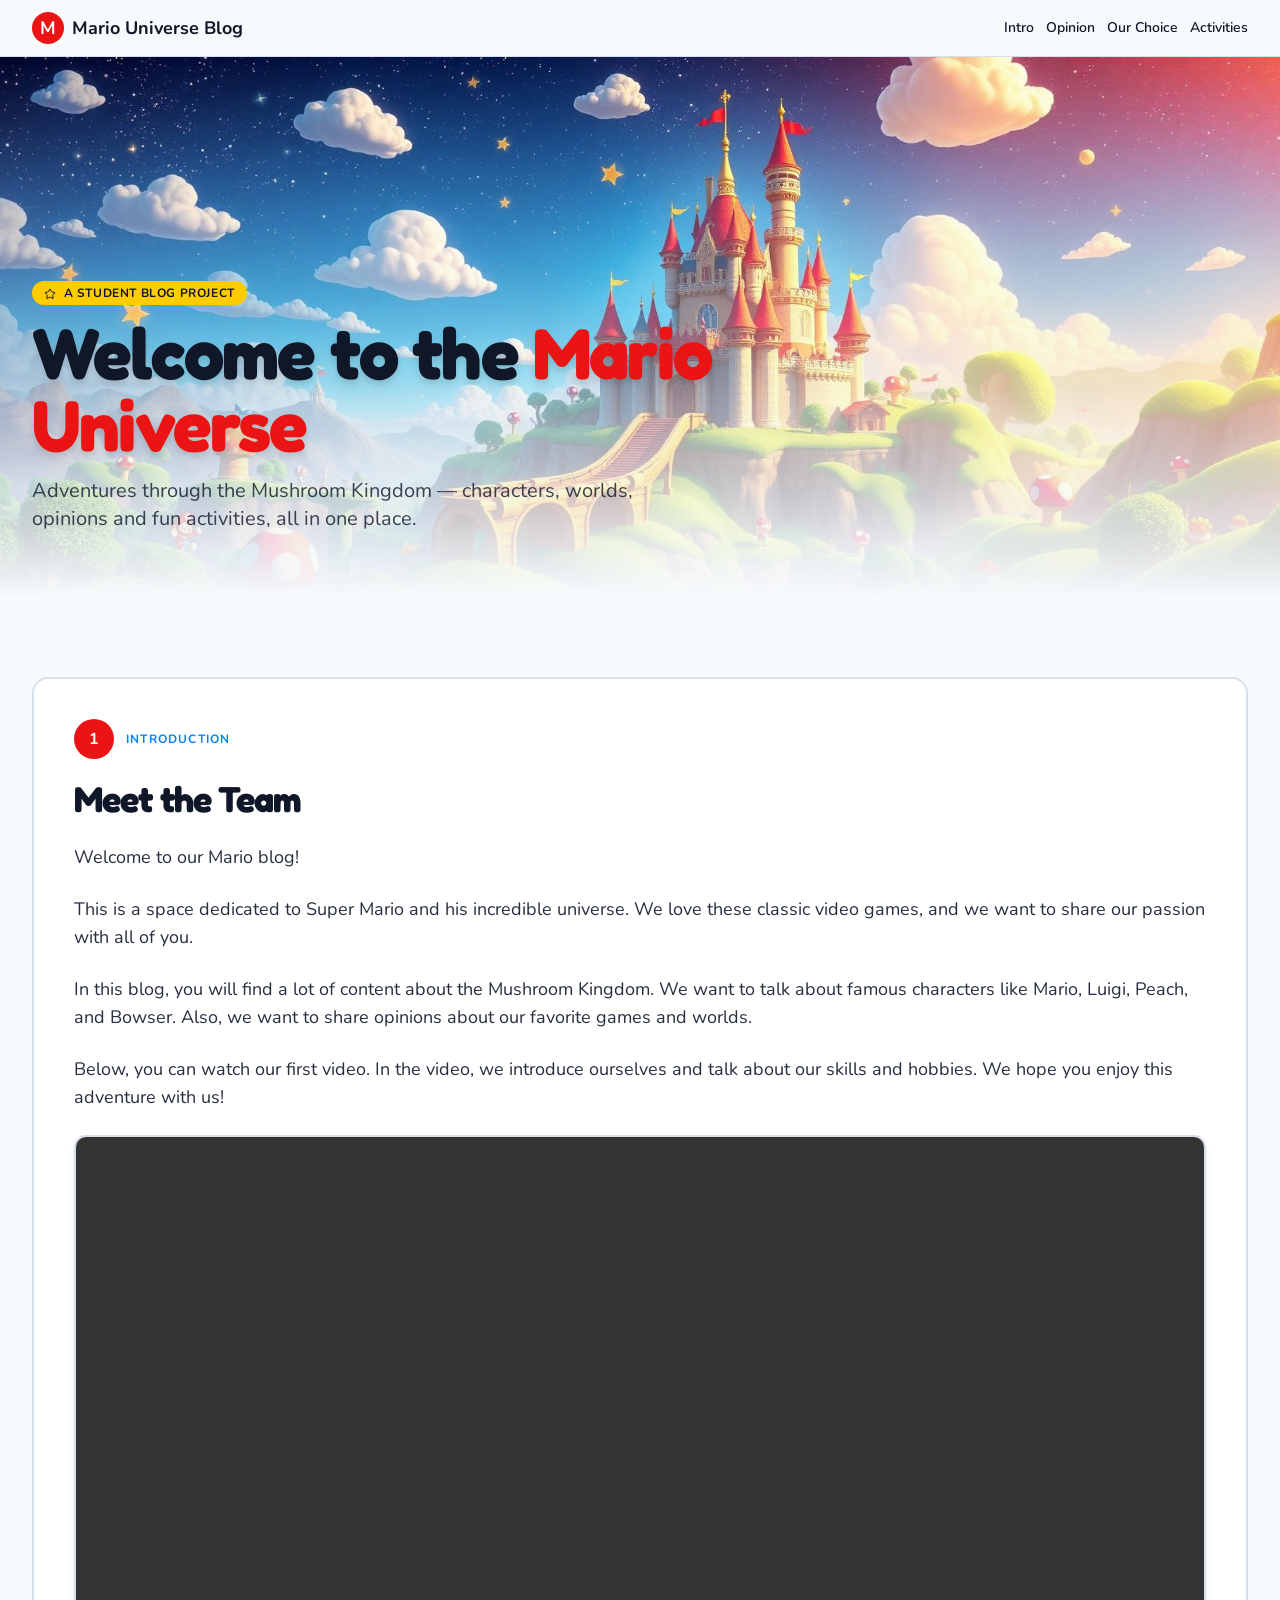
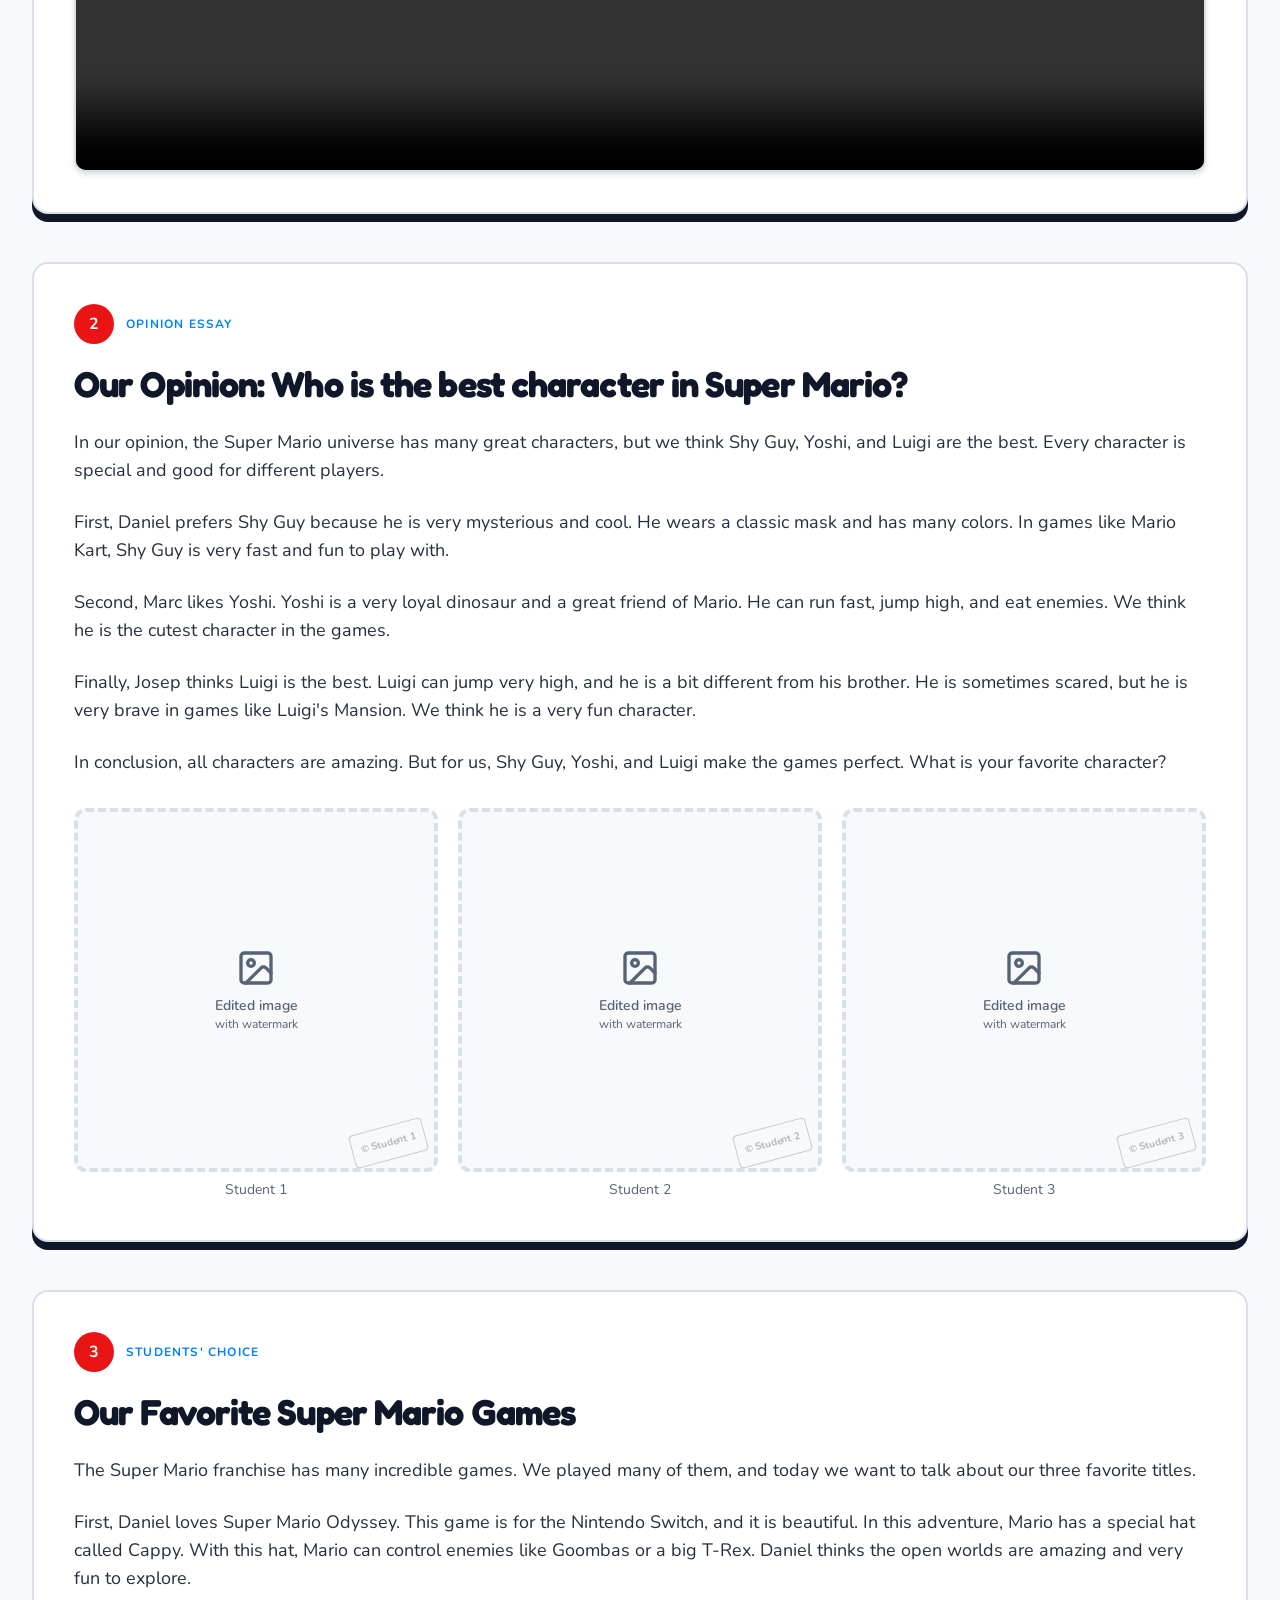
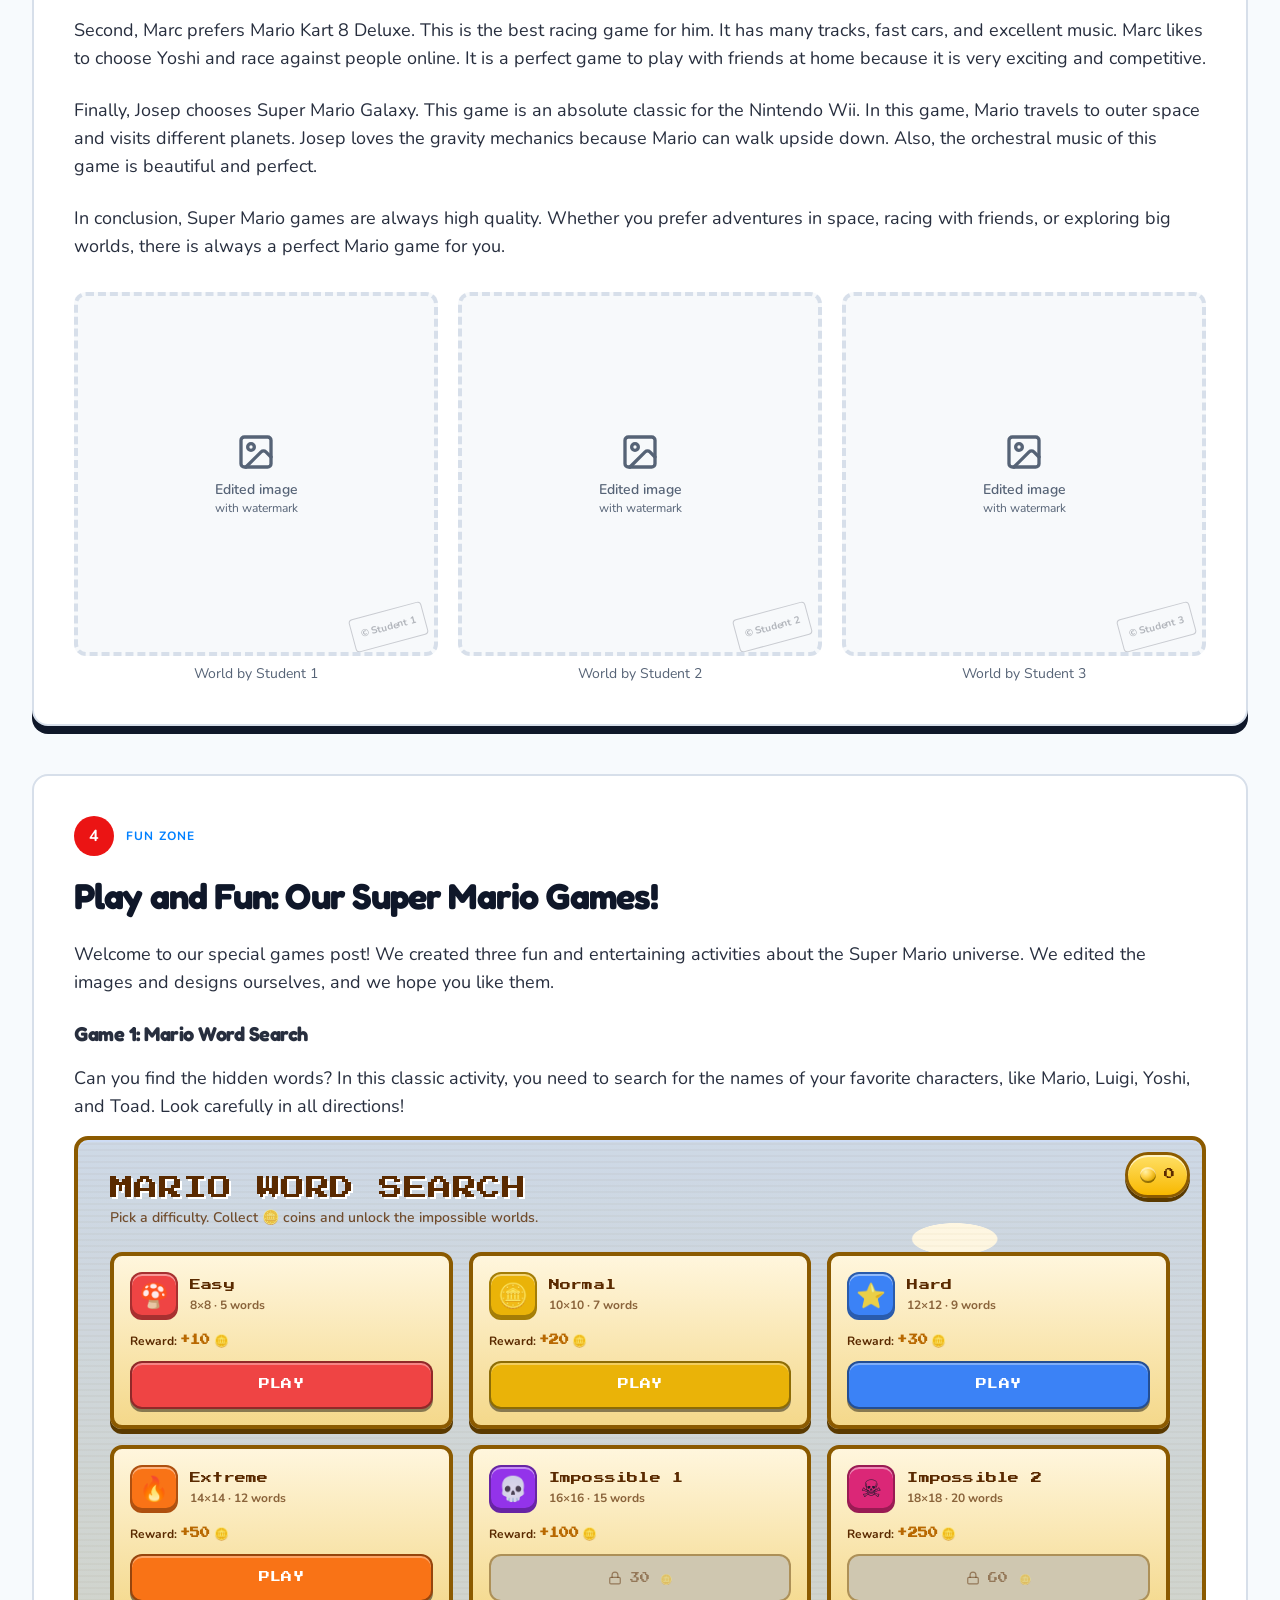
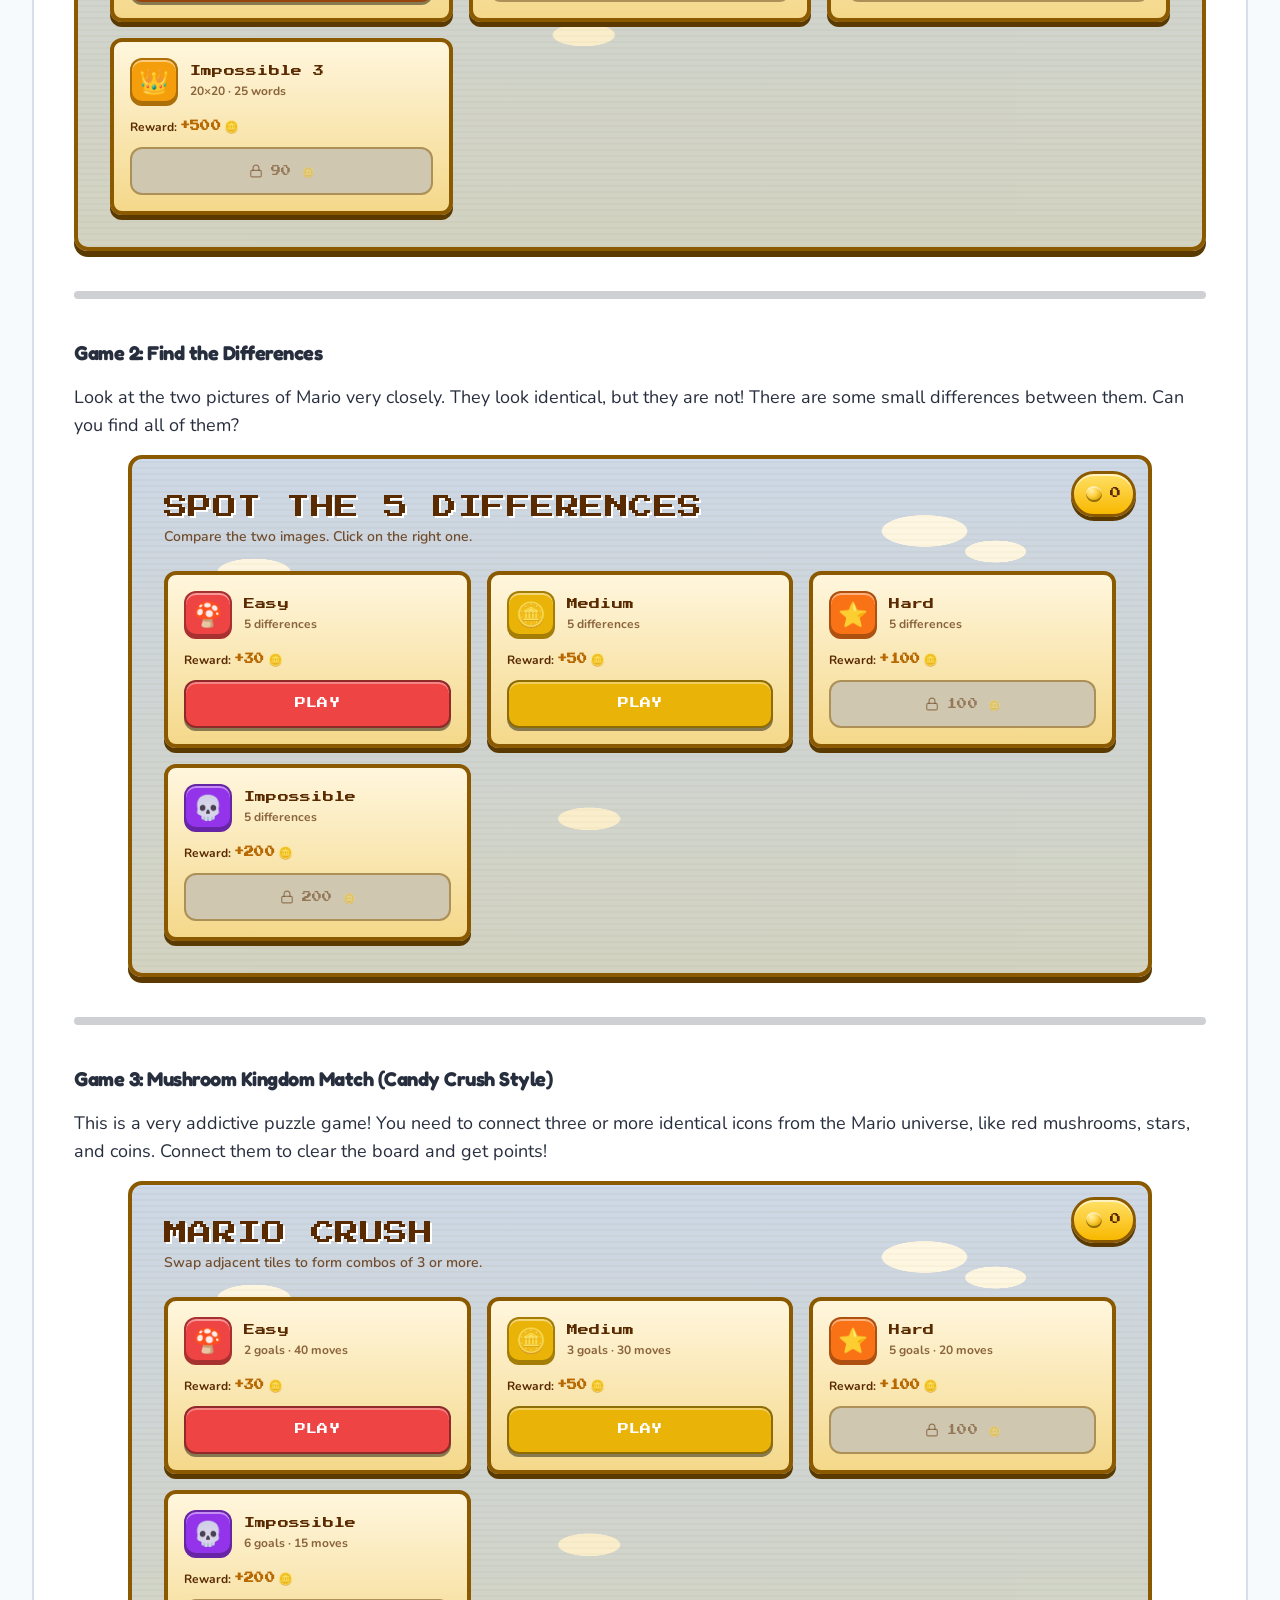
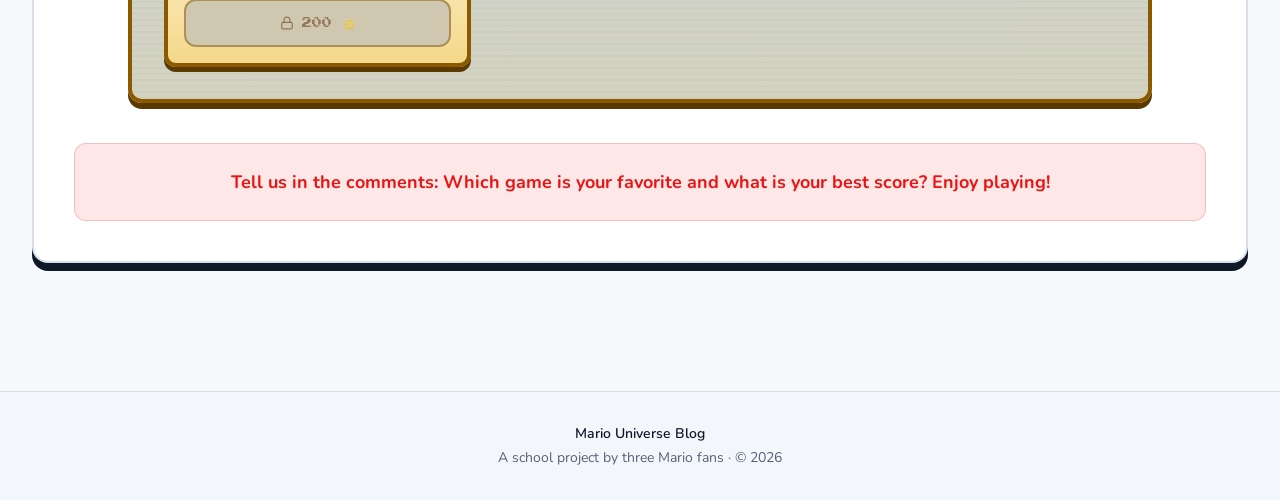
==== index.html @ a5f15ec6 "Initial Mario blog structure" ====
﻿<!doctype html>
<html lang="en">

<head>
  <meta charset="UTF-8" />
  <meta name="viewport" content="width=device-width, initial-scale=1.0, maximum-scale=1.0, user-scalable=no" />
  <title>Mario Universe Blog — Adventures in the Mushroom Kingdom</title>
  <meta name="description"
    content="A student blog exploring the Mario universe: characters, worlds, opinions and fun activities." />

  <!-- Fonts -->
  <link rel="preconnect" href="https://fonts.googleapis.com" />
  <link rel="preconnect" href="https://fonts.gstatic.com" crossorigin />
  <link
    href="https://fonts.googleapis.com/css2?family=Fredoka:wght@500;600;700&family=Nunito:wght@400;600;700&family=Press+Start+2P&display=swap"
    rel="stylesheet" />

  <!-- Styles -->
  <style>
    *,
    :before,
    :after {
      --tw-border-spacing-x: 0;
      --tw-border-spacing-y: 0;
      --tw-translate-x: 0;
      --tw-translate-y: 0;
      --tw-rotate: 0;
      --tw-skew-x: 0;
      --tw-skew-y: 0;
      --tw-scale-x: 1;
      --tw-scale-y: 1;
      --tw-pan-x: ;
      --tw-pan-y: ;
      --tw-pinch-zoom: ;
      --tw-scroll-snap-strictness: proximity;
      --tw-gradient-from-position: ;
      --tw-gradient-via-position: ;
      --tw-gradient-to-position: ;
      --tw-ordinal: ;
      --tw-slashed-zero: ;
      --tw-numeric-figure: ;
      --tw-numeric-spacing: ;
      --tw-numeric-fraction: ;
      --tw-ring-inset: ;
      --tw-ring-offset-width: 0px;
      --tw-ring-offset-color: #fff;
      --tw-ring-color: rgb(59 130 246 / 0.5);
      --tw-ring-offset-shadow: 0 0 #0000;
      --tw-ring-shadow: 0 0 #0000;
      --tw-shadow: 0 0 #0000;
      --tw-shadow-colored: 0 0 #0000;
      --tw-blur: ;
      --tw-brightness: ;
      --tw-contrast: ;
      --tw-grayscale: ;
      --tw-hue-rotate: ;
      --tw-invert: ;
      --tw-saturate: ;
      --tw-sepia: ;
      --tw-drop-shadow: ;
      --tw-backdrop-blur: ;
      --tw-backdrop-brightness: ;
      --tw-backdrop-contrast: ;
      --tw-backdrop-grayscale: ;
      --tw-backdrop-hue-rotate: ;
      --tw-backdrop-invert: ;
      --tw-backdrop-opacity: ;
      --tw-backdrop-saturate: ;
      --tw-backdrop-sepia: ;
      --tw-contain-size: ;
      --tw-contain-layout: ;
      --tw-contain-paint: ;
      --tw-contain-style: ;
    }

    ::backdrop {
      --tw-border-spacing-x: 0;
      --tw-border-spacing-y: 0;
      --tw-translate-x: 0;
      --tw-translate-y: 0;
      --tw-rotate: 0;
      --tw-skew-x: 0;
      --tw-skew-y: 0;
      --tw-scale-x: 1;
      --tw-scale-y: 1;
      --tw-pan-x: ;
      --tw-pan-y: ;
      --tw-pinch-zoom: ;
      --tw-scroll-snap-strictness: proximity;
      --tw-gradient-from-position: ;
      --tw-gradient-via-position: ;
      --tw-gradient-to-position: ;
      --tw-ordinal: ;
      --tw-slashed-zero: ;
      --tw-numeric-figure: ;
      --tw-numeric-spacing: ;
      --tw-numeric-fraction: ;
      --tw-ring-inset: ;
      --tw-ring-offset-width: 0px;
      --tw-ring-offset-color: #fff;
      --tw-ring-color: rgb(59 130 246 / 0.5);
      --tw-ring-offset-shadow: 0 0 #0000;
      --tw-ring-shadow: 0 0 #0000;
      --tw-shadow: 0 0 #0000;
      --tw-shadow-colored: 0 0 #0000;
      --tw-blur: ;
      --tw-brightness: ;
      --tw-contrast: ;
      --tw-grayscale: ;
      --tw-hue-rotate: ;
      --tw-invert: ;
      --tw-saturate: ;
      --tw-sepia: ;
      --tw-drop-shadow: ;
      --tw-backdrop-blur: ;
      --tw-backdrop-brightness: ;
      --tw-backdrop-contrast: ;
      --tw-backdrop-grayscale: ;
      --tw-backdrop-hue-rotate: ;
      --tw-backdrop-invert: ;
      --tw-backdrop-opacity: ;
      --tw-backdrop-saturate: ;
      --tw-backdrop-sepia: ;
      --tw-contain-size: ;
      --tw-contain-layout: ;
      --tw-contain-paint: ;
      --tw-contain-style: ;
    }

    *,
    :before,
    :after {
      box-sizing: border-box;
      border-width: 0;
      border-style: solid;
      border-color: #e5e7eb;
    }

    :before,
    :after {
      --tw-content: "";
    }

    html,
    :host {
      line-height: 1.5;
      -webkit-text-size-adjust: 100%;
      -moz-tab-size: 4;
      -o-tab-size: 4;
      tab-size: 4;
      font-family:
        ui-sans-serif,
        system-ui,
        sans-serif,
        "Apple Color Emoji",
        "Segoe UI Emoji",
        Segoe UI Symbol,
        "Noto Color Emoji";
      font-feature-settings: normal;
      font-variation-settings: normal;
      -webkit-tap-highlight-color: transparent;
    }

    body {
      margin: 0;
      line-height: inherit;
    }

    hr {
      height: 0;
      color: inherit;
      border-top-width: 1px;
    }

    abbr:where([title]) {
      -webkit-text-decoration: underline dotted;
      text-decoration: underline dotted;
    }

    h1,
    h2,
    h3,
    h4,
    h5,
    h6 {
      font-size: inherit;
      font-weight: inherit;
    }

    a {
      color: inherit;
      text-decoration: inherit;
    }

    b,
    strong {
      font-weight: bolder;
    }

    code,
    kbd,
    samp,
    pre {
      font-family:
        ui-monospace,
        SFMono-Regular,
        Menlo,
        Monaco,
        Consolas,
        Liberation Mono,
        Courier New,
        monospace;
      font-feature-settings: normal;
      font-variation-settings: normal;
      font-size: 1em;
    }

    small {
      font-size: 80%;
    }

    sub,
    sup {
      font-size: 75%;
      line-height: 0;
      position: relative;
      vertical-align: baseline;
    }

    sub {
      bottom: -0.25em;
    }

    sup {
      top: -0.5em;
    }

    table {
      text-indent: 0;
      border-color: inherit;
      border-collapse: collapse;
    }

    button,
    input,
    optgroup,
    select,
    textarea {
      font-family: inherit;
      font-feature-settings: inherit;
      font-variation-settings: inherit;
      font-size: 100%;
      font-weight: inherit;
      line-height: inherit;
      letter-spacing: inherit;
      color: inherit;
      margin: 0;
      padding: 0;
    }

    button,
    select {
      text-transform: none;
    }

    button,
    input:where([type="button"]),
    input:where([type="reset"]),
    input:where([type="submit"]) {
      -webkit-appearance: button;
      background-color: transparent;
      background-image: none;
    }

    :-moz-focusring {
      outline: auto;
    }

    :-moz-ui-invalid {
      box-shadow: none;
    }

    progress {
      vertical-align: baseline;
    }

    ::-webkit-inner-spin-button,
    ::-webkit-outer-spin-button {
      height: auto;
    }

    [type="search"] {
      -webkit-appearance: textfield;
      outline-offset: -2px;
    }

    ::-webkit-search-decoration {
      -webkit-appearance: none;
    }

    ::-webkit-file-upload-button {
      -webkit-appearance: button;
      font: inherit;
    }

    summary {
      display: list-item;
    }

    blockquote,
    dl,
    dd,
    h1,
    h2,
    h3,
    h4,
    h5,
    h6,
    hr,
    figure,
    p,
    pre {
      margin: 0;
    }

    fieldset {
      margin: 0;
      padding: 0;
    }

    legend {
      padding: 0;
    }

    ol,
    ul,
    menu {
      list-style: none;
      margin: 0;
      padding: 0;
    }

    dialog {
      padding: 0;
    }

    textarea {
      resize: vertical;
    }

    input::-moz-placeholder,
    textarea::-moz-placeholder {
      opacity: 1;
      color: #9ca3af;
    }

    input::placeholder,
    textarea::placeholder {
      opacity: 1;
      color: #9ca3af;
    }

    button,
    [role="button"] {
      cursor: pointer;
    }

    :disabled {
      cursor: default;
    }

    img,
    svg,
    video,
    canvas,
    audio,
    iframe,
    embed,
    object {
      display: block;
      vertical-align: middle;
    }

    img,
    video {
      max-width: 100%;
      height: auto;
    }

    [hidden]:where(:not([hidden="until-found"])) {
      display: none;
    }

    :root {
      --background: 210 60% 98%;
      --foreground: 222 47% 11%;
      --card: 0 0% 100%;
      --card-foreground: 222 47% 11%;
      --popover: 0 0% 100%;
      --popover-foreground: 222 47% 11%;
      --primary: 0 84% 50%;
      --primary-foreground: 0 0% 100%;
      --secondary: 210 100% 50%;
      --secondary-foreground: 0 0% 100%;
      --accent: 48 100% 50%;
      --accent-foreground: 222 47% 11%;
      --muted: 210 40% 94%;
      --muted-foreground: 215 16% 40%;
      --destructive: 0 84% 60%;
      --destructive-foreground: 0 0% 100%;
      --border: 214 31% 88%;
      --input: 214 31% 88%;
      --ring: 0 84% 50%;
      --mario-red: 0 84% 50%;
      --mario-blue: 210 100% 45%;
      --mario-yellow: 48 100% 55%;
      --mario-green: 142 70% 40%;
      --mario-dark: 222 47% 11%;
      --gradient-hero: linear-gradient(135deg,
          hsl(var(--mario-red)),
          hsl(var(--mario-yellow)));
      --gradient-sky: linear-gradient(180deg, hsl(210 100% 70%), hsl(210 100% 90%));
      --gradient-card: linear-gradient(135deg,
          hsl(var(--mario-blue) / 0.05),
          hsl(var(--mario-red) / 0.05));
      --shadow-block: 0 8px 0 hsl(var(--mario-dark));
      --shadow-pop: 0 12px 30px -8px hsl(var(--mario-red) / 0.4);
      --radius: 0.75rem;
      --sidebar-background: 0 0% 98%;
      --sidebar-foreground: 240 5% 26%;
      --sidebar-primary: 240 6% 10%;
      --sidebar-primary-foreground: 0 0% 98%;
      --sidebar-accent: 240 5% 96%;
      --sidebar-accent-foreground: 240 6% 10%;
      --sidebar-border: 220 13% 91%;
      --sidebar-ring: 217 91% 60%;
    }

    .dark {
      --background: 222 47% 8%;
      --foreground: 210 40% 98%;
      --card: 222 47% 11%;
      --card-foreground: 210 40% 98%;
      --popover: 222 47% 11%;
      --popover-foreground: 210 40% 98%;
      --primary: 0 84% 55%;
      --primary-foreground: 0 0% 100%;
      --secondary: 210 100% 55%;
      --secondary-foreground: 0 0% 100%;
      --muted: 217 32% 18%;
      --muted-foreground: 215 20% 65%;
      --accent: 48 100% 55%;
      --accent-foreground: 222 47% 11%;
      --destructive: 0 62% 40%;
      --destructive-foreground: 210 40% 98%;
      --border: 217 32% 18%;
      --input: 217 32% 18%;
      --ring: 0 84% 55%;
    }

    * {
      border-color: hsl(var(--border));
    }

    body {
      background-color: hsl(var(--background));
      color: hsl(var(--foreground));
      font-family: Nunito, system-ui, sans-serif;
    }

    h1,
    h2,
    h3,
    h4 {
      font-family: Fredoka, Nunito, sans-serif;
      letter-spacing: -0.025em;
    }

    .container {
      width: 100%;
      margin-right: auto;
      margin-left: auto;
      padding-right: 2rem;
      padding-left: 2rem;
    }

    .pixel-shadow {
      box-shadow: var(--shadow-block);
    }

    .video-placeholder {
      position: relative;
      display: flex;
      aspect-ratio: 16 / 9;
      align-items: center;
      justify-content: center;
      border-radius: 0.75rem;
      border-width: 4px;
      border-style: dashed;
      border-color: hsl(var(--border));
      background-color: hsl(var(--muted) / 0.5);
      color: hsl(var(--muted-foreground));
    }

    .font-pixel {
      font-family:
        "Press Start 2P",
        Courier New,
        monospace;
      letter-spacing: 0.02em;
    }

    .mario-sky {
      background-color: #5c94fc;
      background-image:
        radial-gradient(ellipse 60px 22px at 12% 22%, #fff 60%, transparent 62%),
        radial-gradient(ellipse 40px 16px at 18% 26%, #fff 60%, transparent 62%),
        radial-gradient(ellipse 70px 26px at 78% 14%, #fff 60%, transparent 62%),
        radial-gradient(ellipse 50px 18px at 85% 18%, #fff 60%, transparent 62%),
        radial-gradient(ellipse 55px 20px at 45% 70%, #fff 55%, transparent 58%),
        linear-gradient(180deg, #5c94fc, #87b5ff);
    }

    .mario-brick {
      background-color: #c84c0c;
      background-image:
        linear-gradient(#000 2px, transparent 2px),
        linear-gradient(90deg, #000 2px, transparent 2px),
        linear-gradient(180deg, rgba(255, 255, 255, 0.18) 0 4px, transparent 4px),
        linear-gradient(180deg, #e06020 0, #e06020 50%, #c84c0c 50%, #c84c0c);
      background-size:
        100% 16px,
        32px 16px,
        32px 16px,
        32px 16px;
      background-position:
        0 0,
        0 0,
        0 0,
        0 0;
    }

    .mario-coin {
      background: radial-gradient(circle at 35% 30%,
          #fff1a8,
          #ffd24a,
          #e0a800 70%,
          #8b5a00);
      box-shadow:
        inset 0 -2px #00000059,
        inset 0 2px #ffffff80;
    }

    .mario-tile {
      background: linear-gradient(180deg, #fff8e1, #ffe9a8);
      box-shadow:
        inset 0 -2px #8b5a0059,
        inset 0 2px #ffffffe6,
        0 1px #0000001a;
      color: #5a2a00;
      border: 2px solid #8b5a00;
    }

    .mario-tile:hover {
      background: linear-gradient(180deg, #ffeeb0, #ffd86a);
    }

    .mario-tile-found {
      background: linear-gradient(180deg, #6bd96b, #2ea44f) !important;
      color: #fff !important;
      border-color: #134d1f !important;
      box-shadow:
        inset 0 -2px #0a3013,
        inset 0 2px #fff6 !important;
    }

    .mario-tile-sel {
      background: linear-gradient(180deg, #ff7a6b, #e63946) !important;
      color: #fff !important;
      border-color: #7a0010 !important;
      box-shadow:
        inset 0 -2px #520008,
        inset 0 2px #fff6,
        0 0 0 2px #ffd24a !important;
      transform: scale(1.08);
    }

    .mario-panel {
      background:
        repeating-linear-gradient(0deg,
          rgba(139, 90, 0, 0.05) 0 2px,
          transparent 2px 6px),
        linear-gradient(180deg, #fff6dd, #f4e0a6);
      border: 4px solid #8b5a00;
      box-shadow:
        0 6px #5a3a00,
        inset 0 2px #fff9;
      border-radius: 14px;
    }

    .mario-wallet {
      background: linear-gradient(180deg, #ffe066, #f8b800);
      border: 3px solid #8b5a00;
      color: #5a2a00;
      box-shadow:
        0 4px #5a3a00,
        inset 0 2px #fff9;
    }

    @keyframes coin-spin {

      0%,
      to {
        transform: rotateY(0);
      }

      50% {
        transform: rotateY(180deg);
      }
    }

    .animate-coin-spin {
      animation: coin-spin 1.6s ease-in-out infinite;
    }

    @keyframes mario-bounce {
      0% {
        transform: translateY(40px) scale(0.6);
        opacity: 0;
      }

      40% {
        transform: translateY(-14px) scale(1.1);
        opacity: 1;
      }

      70% {
        transform: translateY(4px) scale(0.96);
      }

      to {
        transform: translateY(0) scale(1);
        opacity: 1;
      }
    }

    .animate-mario-bounce {
      animation: mario-bounce 0.6s cubic-bezier(0.2, 1.4, 0.4, 1) both;
    }

    .sr-only {
      position: absolute;
      width: 1px;
      height: 1px;
      padding: 0;
      margin: -1px;
      overflow: hidden;
      clip: rect(0, 0, 0, 0);
      white-space: nowrap;
      border-width: 0;
    }

    .pointer-events-none {
      pointer-events: none;
    }

    .pointer-events-auto {
      pointer-events: auto;
    }

    .visible {
      visibility: visible;
    }

    .invisible {
      visibility: hidden;
    }

    .fixed {
      position: fixed;
    }

    .absolute {
      position: absolute;
    }

    .relative {
      position: relative;
    }

    .sticky {
      position: sticky;
    }

    .inset-0 {
      top: 0;
      right: 0;
      bottom: 0;
      left: 0;
    }

    .inset-\[22\%\] {
      top: 22%;
      right: 22%;
      bottom: 22%;
      left: 22%;
    }

    .inset-x-0 {
      left: 0;
      right: 0;
    }

    .inset-y-0 {
      top: 0;
      bottom: 0;
    }

    .-bottom-12 {
      bottom: -3rem;
    }

    .-left-12 {
      left: -3rem;
    }

    .-right-12 {
      right: -3rem;
    }

    .-top-12 {
      top: -3rem;
    }

    .bottom-0 {
      bottom: 0;
    }

    .bottom-2 {
      bottom: 0.5rem;
    }

    .left-0 {
      left: 0;
    }

    .left-1 {
      left: 0.25rem;
    }

    .left-1\/2 {
      left: 50%;
    }

    .left-2 {
      left: 0.5rem;
    }

    .left-\[50\%\] {
      left: 50%;
    }

    .right-0 {
      right: 0;
    }

    .right-1 {
      right: 0.25rem;
    }

    .right-2 {
      right: 0.5rem;
    }

    .right-3 {
      right: 0.75rem;
    }

    .right-4 {
      right: 1rem;
    }

    .top-0 {
      top: 0;
    }

    .top-1\.5 {
      top: 0.375rem;
    }

    .top-1\/2 {
      top: 50%;
    }

    .top-2 {
      top: 0.5rem;
    }

    .top-3 {
      top: 0.75rem;
    }

    .top-3\.5 {
      top: 0.875rem;
    }

    .top-4 {
      top: 1rem;
    }

    .top-\[1px\] {
      top: 1px;
    }

    .top-\[50\%\] {
      top: 50%;
    }

    .top-\[60\%\] {
      top: 60%;
    }

    .top-full {
      top: 100%;
    }

    .z-10 {
      z-index: 10;
    }

    .z-20 {
      z-index: 20;
    }

    .z-40 {
      z-index: 40;
    }

    .z-50 {
      z-index: 50;
    }

    .z-\[100\] {
      z-index: 100;
    }

    .z-\[1\] {
      z-index: 1;
    }

    .m-\[2px\] {
      margin: 2px;
    }

    .-mx-1 {
      margin-left: -0.25rem;
      margin-right: -0.25rem;
    }

    .mx-2 {
      margin-left: 0.5rem;
      margin-right: 0.5rem;
    }

    .mx-3\.5 {
      margin-left: 0.875rem;
      margin-right: 0.875rem;
    }

    .mx-auto {
      margin-left: auto;
      margin-right: auto;
    }

    .my-0\.5 {
      margin-top: 0.125rem;
      margin-bottom: 0.125rem;
    }

    .my-1 {
      margin-top: 0.25rem;
      margin-bottom: 0.25rem;
    }

    .my-10 {
      margin-top: 2.5rem;
      margin-bottom: 2.5rem;
    }

    .-ml-4 {
      margin-left: -1rem;
    }

    .-mt-4 {
      margin-top: -1rem;
    }

    .mb-1 {
      margin-bottom: 0.25rem;
    }

    .mb-2 {
      margin-bottom: 0.5rem;
    }

    .mb-3 {
      margin-bottom: 0.75rem;
    }

    .mb-4 {
      margin-bottom: 1rem;
    }

    .mb-6 {
      margin-bottom: 1.5rem;
    }

    .ml-1 {
      margin-left: 0.25rem;
    }

    .ml-auto {
      margin-left: auto;
    }

    .mr-1 {
      margin-right: 0.25rem;
    }

    .mr-2 {
      margin-right: 0.5rem;
    }

    .mt-1 {
      margin-top: 0.25rem;
    }

    .mt-1\.5 {
      margin-top: 0.375rem;
    }

    .mt-10 {
      margin-top: 2.5rem;
    }

    .mt-12 {
      margin-top: 3rem;
    }

    .mt-2 {
      margin-top: 0.5rem;
    }

    .mt-24 {
      margin-top: 6rem;
    }

    .mt-3 {
      margin-top: 0.75rem;
    }

    .mt-4 {
      margin-top: 1rem;
    }

    .mt-8 {
      margin-top: 2rem;
    }

    .mt-auto {
      margin-top: auto;
    }

    .block {
      display: block;
    }

    .inline-block {
      display: inline-block;
    }

    .inline {
      display: inline;
    }

    .flex {
      display: flex;
    }

    .inline-flex {
      display: inline-flex;
    }

    .table {
      display: table;
    }

    .\!grid {
      display: grid !important;
    }

    .grid {
      display: grid;
    }

    .inline-grid {
      display: inline-grid;
    }

    .hidden {
      display: none;
    }

    .aspect-square {
      aspect-ratio: 1 / 1;
    }

    .aspect-video {
      aspect-ratio: 16 / 9;
    }

    .size-4 {
      width: 1rem;
      height: 1rem;
    }

    .h-1\.5 {
      height: 0.375rem;
    }

    .h-10 {
      height: 2.5rem;
    }

    .h-11 {
      height: 2.75rem;
    }

    .h-12 {
      height: 3rem;
    }

    .h-14 {
      height: 3.5rem;
    }

    .h-2 {
      height: 0.5rem;
    }

    .h-2\.5 {
      height: 0.625rem;
    }

    .h-3 {
      height: 0.75rem;
    }

    .h-3\.5 {
      height: 0.875rem;
    }

    .h-4 {
      height: 1rem;
    }

    .h-5 {
      height: 1.25rem;
    }

    .h-6 {
      height: 1.5rem;
    }

    .h-7 {
      height: 1.75rem;
    }

    .h-8 {
      height: 2rem;
    }

    .h-9 {
      height: 2.25rem;
    }

    .h-\[1px\] {
      height: 1px;
    }

    .h-\[45vh\] {
      height: 45vh;
    }

    .h-\[56\%\] {
      height: 56%;
    }

    .h-\[var\(--radix-navigation-menu-viewport-height\)\] {
      height: var(--radix-navigation-menu-viewport-height);
    }

    .h-\[var\(--radix-select-trigger-height\)\] {
      height: var(--radix-select-trigger-height);
    }

    .h-auto {
      height: auto;
    }

    .h-full {
      height: 100%;
    }

    .h-px {
      height: 1px;
    }

    .h-svh {
      height: 100svh;
    }

    .max-h-96 {
      max-height: 24rem;
    }

    .max-h-\[300px\] {
      max-height: 300px;
    }

    .max-h-screen {
      max-height: 100vh;
    }

    .min-h-0 {
      min-height: 0px;
    }

    .min-h-\[80px\] {
      min-height: 80px;
    }

    .min-h-screen {
      min-height: 100vh;
    }

    .min-h-svh {
      min-height: 100svh;
    }

    .w-0 {
      width: 0px;
    }

    .w-1 {
      width: 0.25rem;
    }

    .w-10 {
      width: 2.5rem;
    }

    .w-11 {
      width: 2.75rem;
    }

    .w-12 {
      width: 3rem;
    }

    .w-14 {
      width: 3.5rem;
    }

    .w-2 {
      width: 0.5rem;
    }

    .w-2\.5 {
      width: 0.625rem;
    }

    .w-3 {
      width: 0.75rem;
    }

    .w-3\.5 {
      width: 0.875rem;
    }

    .w-3\/4 {
      width: 75%;
    }

    .w-4 {
      width: 1rem;
    }

    .w-5 {
      width: 1.25rem;
    }

    .w-6 {
      width: 1.5rem;
    }

    .w-64 {
      width: 16rem;
    }

    .w-7 {
      width: 1.75rem;
    }

    .w-72 {
      width: 18rem;
    }

    .w-8 {
      width: 2rem;
    }

    .w-9 {
      width: 2.25rem;
    }

    .w-\[--sidebar-width\] {
      width: var(--sidebar-width);
    }

    .w-\[100px\] {
      width: 100px;
    }

    .w-\[1px\] {
      width: 1px;
    }

    .w-\[56\%\] {
      width: 56%;
    }

    .w-auto {
      width: auto;
    }

    .w-full {
      width: 100%;
    }

    .w-max {
      width: -moz-max-content;
      width: max-content;
    }

    .w-px {
      width: 1px;
    }

    .min-w-0 {
      min-width: 0px;
    }

    .min-w-5 {
      min-width: 1.25rem;
    }

    .min-w-\[12rem\] {
      min-width: 12rem;
    }

    .min-w-\[8rem\] {
      min-width: 8rem;
    }

    .min-w-\[var\(--radix-select-trigger-width\)\] {
      min-width: var(--radix-select-trigger-width);
    }

    .max-w-2xl {
      max-width: 42rem;
    }

    .max-w-4xl {
      max-width: 56rem;
    }

    .max-w-5xl {
      max-width: 64rem;
    }

    .max-w-\[--skeleton-width\] {
      max-width: var(--skeleton-width);
    }

    .max-w-lg {
      max-width: 32rem;
    }

    .max-w-max {
      max-width: -moz-max-content;
      max-width: max-content;
    }

    .max-w-md {
      max-width: 28rem;
    }

    .max-w-sm {
      max-width: 24rem;
    }

    .flex-1 {
      flex: 1 1 0%;
    }

    .shrink-0 {
      flex-shrink: 0;
    }

    .grow {
      flex-grow: 1;
    }

    .grow-0 {
      flex-grow: 0;
    }

    .basis-full {
      flex-basis: 100%;
    }

    .caption-bottom {
      caption-side: bottom;
    }

    .border-collapse {
      border-collapse: collapse;
    }

    .-translate-x-1\/2 {
      --tw-translate-x: -50%;
      transform: translate(var(--tw-translate-x), var(--tw-translate-y)) rotate(var(--tw-rotate)) skew(var(--tw-skew-x)) skewY(var(--tw-skew-y)) scaleX(var(--tw-scale-x)) scaleY(var(--tw-scale-y));
    }

    .-translate-x-px {
      --tw-translate-x: -1px;
      transform: translate(var(--tw-translate-x), var(--tw-translate-y)) rotate(var(--tw-rotate)) skew(var(--tw-skew-x)) skewY(var(--tw-skew-y)) scaleX(var(--tw-scale-x)) scaleY(var(--tw-scale-y));
    }

    .-translate-y-1\/2 {
      --tw-translate-y: -50%;
      transform: translate(var(--tw-translate-x), var(--tw-translate-y)) rotate(var(--tw-rotate)) skew(var(--tw-skew-x)) skewY(var(--tw-skew-y)) scaleX(var(--tw-scale-x)) scaleY(var(--tw-scale-y));
    }

    .translate-x-\[-50\%\] {
      --tw-translate-x: -50%;
      transform: translate(var(--tw-translate-x), var(--tw-translate-y)) rotate(var(--tw-rotate)) skew(var(--tw-skew-x)) skewY(var(--tw-skew-y)) scaleX(var(--tw-scale-x)) scaleY(var(--tw-scale-y));
    }

    .translate-x-px {
      --tw-translate-x: 1px;
      transform: translate(var(--tw-translate-x), var(--tw-translate-y)) rotate(var(--tw-rotate)) skew(var(--tw-skew-x)) skewY(var(--tw-skew-y)) scaleX(var(--tw-scale-x)) scaleY(var(--tw-scale-y));
    }

    .translate-y-\[-50\%\] {
      --tw-translate-y: -50%;
      transform: translate(var(--tw-translate-x), var(--tw-translate-y)) rotate(var(--tw-rotate)) skew(var(--tw-skew-x)) skewY(var(--tw-skew-y)) scaleX(var(--tw-scale-x)) scaleY(var(--tw-scale-y));
    }

    .rotate-45 {
      --tw-rotate: 45deg;
      transform: translate(var(--tw-translate-x), var(--tw-translate-y)) rotate(var(--tw-rotate)) skew(var(--tw-skew-x)) skewY(var(--tw-skew-y)) scaleX(var(--tw-scale-x)) scaleY(var(--tw-scale-y));
    }

    .rotate-90 {
      --tw-rotate: 90deg;
      transform: translate(var(--tw-translate-x), var(--tw-translate-y)) rotate(var(--tw-rotate)) skew(var(--tw-skew-x)) skewY(var(--tw-skew-y)) scaleX(var(--tw-scale-x)) scaleY(var(--tw-scale-y));
    }

    .rotate-\[-15deg\] {
      --tw-rotate: -15deg;
      transform: translate(var(--tw-translate-x), var(--tw-translate-y)) rotate(var(--tw-rotate)) skew(var(--tw-skew-x)) skewY(var(--tw-skew-y)) scaleX(var(--tw-scale-x)) scaleY(var(--tw-scale-y));
    }

    .scale-110 {
      --tw-scale-x: 1.1;
      --tw-scale-y: 1.1;
      transform: translate(var(--tw-translate-x), var(--tw-translate-y)) rotate(var(--tw-rotate)) skew(var(--tw-skew-x)) skewY(var(--tw-skew-y)) scaleX(var(--tw-scale-x)) scaleY(var(--tw-scale-y));
    }

    .transform {
      transform: translate(var(--tw-translate-x), var(--tw-translate-y)) rotate(var(--tw-rotate)) skew(var(--tw-skew-x)) skewY(var(--tw-skew-y)) scaleX(var(--tw-scale-x)) scaleY(var(--tw-scale-y));
    }

    @keyframes ping {

      75%,
      to {
        transform: scale(2);
        opacity: 0;
      }
    }

    .animate-ping {
      animation: ping 1s cubic-bezier(0, 0, 0.2, 1) infinite;
    }

    @keyframes pulse {
      50% {
        opacity: 0.5;
      }
    }

    .animate-pulse {
      animation: pulse 2s cubic-bezier(0.4, 0, 0.6, 1) infinite;
    }

    .cursor-crosshair {
      cursor: crosshair;
    }

    .cursor-default {
      cursor: default;
    }

    .cursor-not-allowed {
      cursor: not-allowed;
    }

    .cursor-pointer {
      cursor: pointer;
    }

    .touch-none {
      touch-action: none;
    }

    .select-none {
      -webkit-user-select: none;
      -moz-user-select: none;
      user-select: none;
    }

    .scroll-mt-24 {
      scroll-margin-top: 6rem;
    }

    .list-none {
      list-style-type: none;
    }

    .grid-cols-1 {
      grid-template-columns: repeat(1, minmax(0, 1fr));
    }

    .grid-cols-2 {
      grid-template-columns: repeat(2, minmax(0, 1fr));
    }

    .flex-row {
      flex-direction: row;
    }

    .flex-col {
      flex-direction: column;
    }

    .flex-col-reverse {
      flex-direction: column-reverse;
    }

    .flex-wrap {
      flex-wrap: wrap;
    }

    .place-items-center {
      place-items: center;
    }

    .items-start {
      align-items: flex-start;
    }

    .items-end {
      align-items: flex-end;
    }

    .items-center {
      align-items: center;
    }

    .items-stretch {
      align-items: stretch;
    }

    .justify-center {
      justify-content: center;
    }

    .justify-between {
      justify-content: space-between;
    }

    .gap-1 {
      gap: 0.25rem;
    }

    .gap-1\.5 {
      gap: 0.375rem;
    }

    .gap-2 {
      gap: 0.5rem;
    }

    .gap-3 {
      gap: 0.75rem;
    }

    .gap-4 {
      gap: 1rem;
    }

    .gap-5 {
      gap: 1.25rem;
    }

    .gap-6 {
      gap: 1.5rem;
    }

    .gap-\[2px\] {
      gap: 2px;
    }

    .space-x-1> :not([hidden])~ :not([hidden]) {
      --tw-space-x-reverse: 0;
      margin-right: calc(0.25rem * var(--tw-space-x-reverse));
      margin-left: calc(0.25rem * calc(1 - var(--tw-space-x-reverse)));
    }

    .space-x-4> :not([hidden])~ :not([hidden]) {
      --tw-space-x-reverse: 0;
      margin-right: calc(1rem * var(--tw-space-x-reverse));
      margin-left: calc(1rem * calc(1 - var(--tw-space-x-reverse)));
    }

    .space-y-1> :not([hidden])~ :not([hidden]) {
      --tw-space-y-reverse: 0;
      margin-top: calc(0.25rem * calc(1 - var(--tw-space-y-reverse)));
      margin-bottom: calc(0.25rem * var(--tw-space-y-reverse));
    }

    .space-y-1\.5> :not([hidden])~ :not([hidden]) {
      --tw-space-y-reverse: 0;
      margin-top: calc(0.375rem * calc(1 - var(--tw-space-y-reverse)));
      margin-bottom: calc(0.375rem * var(--tw-space-y-reverse));
    }

    .space-y-10> :not([hidden])~ :not([hidden]) {
      --tw-space-y-reverse: 0;
      margin-top: calc(2.5rem * calc(1 - var(--tw-space-y-reverse)));
      margin-bottom: calc(2.5rem * var(--tw-space-y-reverse));
    }

    .space-y-12> :not([hidden])~ :not([hidden]) {
      --tw-space-y-reverse: 0;
      margin-top: calc(3rem * calc(1 - var(--tw-space-y-reverse)));
      margin-bottom: calc(3rem * var(--tw-space-y-reverse));
    }

    .space-y-2> :not([hidden])~ :not([hidden]) {
      --tw-space-y-reverse: 0;
      margin-top: calc(0.5rem * calc(1 - var(--tw-space-y-reverse)));
      margin-bottom: calc(0.5rem * var(--tw-space-y-reverse));
    }

    .space-y-4> :not([hidden])~ :not([hidden]) {
      --tw-space-y-reverse: 0;
      margin-top: calc(1rem * calc(1 - var(--tw-space-y-reverse)));
      margin-bottom: calc(1rem * var(--tw-space-y-reverse));
    }

    .space-y-6> :not([hidden])~ :not([hidden]) {
      --tw-space-y-reverse: 0;
      margin-top: calc(1.5rem * calc(1 - var(--tw-space-y-reverse)));
      margin-bottom: calc(1.5rem * var(--tw-space-y-reverse));
    }

    .overflow-auto {
      overflow: auto;
    }

    .overflow-hidden {
      overflow: hidden;
    }

    .overflow-y-auto {
      overflow-y: auto;
    }

    .overflow-x-hidden {
      overflow-x: hidden;
    }

    .whitespace-nowrap {
      white-space: nowrap;
    }

    .break-words {
      overflow-wrap: break-word;
    }

    .rounded {
      border-radius: 0.25rem;
    }

    .rounded-2xl {
      border-radius: 1rem;
    }

    .rounded-\[10px\] {
      border-radius: 10px;
    }

    .rounded-\[2px\] {
      border-radius: 2px;
    }

    .rounded-\[inherit\] {
      border-radius: inherit;
    }

    .rounded-full {
      border-radius: 9999px;
    }

    .rounded-lg {
      border-radius: var(--radius);
    }

    .rounded-md {
      border-radius: calc(var(--radius) - 2px);
    }

    .rounded-sm {
      border-radius: calc(var(--radius) - 4px);
    }

    .rounded-xl {
      border-radius: 0.75rem;
    }

    .rounded-t-\[10px\] {
      border-top-left-radius: 10px;
      border-top-right-radius: 10px;
    }

    .rounded-tl-sm {
      border-top-left-radius: calc(var(--radius) - 4px);
    }

    .border {
      border-width: 1px;
    }

    .border-2 {
      border-width: 2px;
    }

    .border-4 {
      border-width: 4px;
    }

    .border-\[1\.5px\] {
      border-width: 1.5px;
    }

    .border-y {
      border-top-width: 1px;
      border-bottom-width: 1px;
    }

    .border-b {
      border-bottom-width: 1px;
    }

    .border-l {
      border-left-width: 1px;
    }

    .border-r {
      border-right-width: 1px;
    }

    .border-t {
      border-top-width: 1px;
    }

    .border-dashed {
      border-style: dashed;
    }

    .border-\[\#32CD32\] {
      --tw-border-opacity: 1;
      border-color: rgb(50 205 50 / var(--tw-border-opacity, 1));
    }

    .border-\[\#5a1f00\] {
      --tw-border-opacity: 1;
      border-color: rgb(90 31 0 / var(--tw-border-opacity, 1));
    }

    .border-\[\#8B5A00\] {
      --tw-border-opacity: 1;
      border-color: rgb(139 90 0 / var(--tw-border-opacity, 1));
    }

    .border-\[\#8B5A00\]\/50 {
      border-color: #8b5a0080;
    }

    .border-\[\#FFD24A\] {
      --tw-border-opacity: 1;
      border-color: rgb(255 210 74 / var(--tw-border-opacity, 1));
    }

    .border-\[--color-border\] {
      border-color: var(--color-border);
    }

    .border-black\/30 {
      border-color: #0000004d;
    }

    .border-black\/40 {
      border-color: #0006;
    }

    .border-border {
      border-color: hsl(var(--border));
    }

    .border-border\/50 {
      border-color: hsl(var(--border) / 0.5);
    }

    .border-destructive {
      border-color: hsl(var(--destructive));
    }

    .border-destructive\/50 {
      border-color: hsl(var(--destructive) / 0.5);
    }

    .border-foreground {
      border-color: hsl(var(--foreground));
    }

    .border-foreground\/20 {
      border-color: hsl(var(--foreground) / 0.2);
    }

    .border-foreground\/40 {
      border-color: hsl(var(--foreground) / 0.4);
    }

    .border-foreground\/60 {
      border-color: hsl(var(--foreground) / 0.6);
    }

    .border-foreground\/80 {
      border-color: hsl(var(--foreground) / 0.8);
    }

    .border-input {
      border-color: hsl(var(--input));
    }

    .border-primary {
      border-color: hsl(var(--primary));
    }

    .border-primary\/20 {
      border-color: hsl(var(--primary) / 0.2);
    }

    .border-red-500 {
      --tw-border-opacity: 1;
      border-color: rgb(239 68 68 / var(--tw-border-opacity, 1));
    }

    .border-sidebar-border {
      border-color: hsl(var(--sidebar-border));
    }

    .border-transparent {
      border-color: transparent;
    }

    .border-l-transparent {
      border-left-color: transparent;
    }

    .border-t-transparent {
      border-top-color: transparent;
    }

    .bg-\[\#32CD32\]\/20 {
      background-color: #32cd3233;
    }

    .bg-\[\#8B5A00\]\/40 {
      background-color: #8b5a0066;
    }

    .bg-\[\#E63946\] {
      --tw-bg-opacity: 1;
      background-color: rgb(230 57 70 / var(--tw-bg-opacity, 1));
    }

    .bg-\[\#F8B800\] {
      --tw-bg-opacity: 1;
      background-color: rgb(248 184 0 / var(--tw-bg-opacity, 1));
    }

    .bg-\[\#cfc7b0\] {
      --tw-bg-opacity: 1;
      background-color: rgb(207 199 176 / var(--tw-bg-opacity, 1));
    }

    .bg-\[--color-bg\] {
      background-color: var(--color-bg);
    }

    .bg-accent {
      background-color: hsl(var(--accent));
    }

    .bg-amber-500 {
      --tw-bg-opacity: 1;
      background-color: rgb(245 158 11 / var(--tw-bg-opacity, 1));
    }

    .bg-background {
      background-color: hsl(var(--background));
    }

    .bg-background\/85 {
      background-color: hsl(var(--background) / 0.85);
    }

    .bg-black\/15 {
      background-color: #00000026;
    }

    .bg-black\/20 {
      background-color: #0003;
    }

    .bg-black\/70 {
      background-color: #000000b3;
    }

    .bg-black\/80 {
      background-color: #000c;
    }

    .bg-blue-500 {
      --tw-bg-opacity: 1;
      background-color: rgb(59 130 246 / var(--tw-bg-opacity, 1));
    }

    .bg-border {
      background-color: hsl(var(--border));
    }

    .bg-card {
      background-color: hsl(var(--card));
    }

    .bg-destructive {
      background-color: hsl(var(--destructive));
    }

    .bg-emerald-500 {
      --tw-bg-opacity: 1;
      background-color: rgb(16 185 129 / var(--tw-bg-opacity, 1));
    }

    .bg-foreground {
      background-color: hsl(var(--foreground));
    }

    .bg-green-500 {
      --tw-bg-opacity: 1;
      background-color: rgb(34 197 94 / var(--tw-bg-opacity, 1));
    }

    .bg-muted {
      background-color: hsl(var(--muted));
    }

    .bg-muted\/40 {
      background-color: hsl(var(--muted) / 0.4);
    }

    .bg-muted\/50 {
      background-color: hsl(var(--muted) / 0.5);
    }

    .bg-orange-500 {
      --tw-bg-opacity: 1;
      background-color: rgb(249 115 22 / var(--tw-bg-opacity, 1));
    }

    .bg-pink-600 {
      --tw-bg-opacity: 1;
      background-color: rgb(219 39 119 / var(--tw-bg-opacity, 1));
    }

    .bg-popover {
      background-color: hsl(var(--popover));
    }

    .bg-primary {
      background-color: hsl(var(--primary));
    }

    .bg-primary\/10 {
      background-color: hsl(var(--primary) / 0.1);
    }

    .bg-purple-600 {
      --tw-bg-opacity: 1;
      background-color: rgb(147 51 234 / var(--tw-bg-opacity, 1));
    }

    .bg-red-500 {
      --tw-bg-opacity: 1;
      background-color: rgb(239 68 68 / var(--tw-bg-opacity, 1));
    }

    .bg-red-500\/20 {
      background-color: #ef444433;
    }

    .bg-secondary {
      background-color: hsl(var(--secondary));
    }

    .bg-sidebar {
      background-color: hsl(var(--sidebar-background));
    }

    .bg-sidebar-border {
      background-color: hsl(var(--sidebar-border));
    }

    .bg-transparent {
      background-color: transparent;
    }

    .bg-yellow-400 {
      --tw-bg-opacity: 1;
      background-color: rgb(250 204 21 / var(--tw-bg-opacity, 1));
    }

    .bg-yellow-500 {
      --tw-bg-opacity: 1;
      background-color: rgb(234 179 8 / var(--tw-bg-opacity, 1));
    }

    .bg-gradient-to-b {
      background-image: linear-gradient(to bottom, var(--tw-gradient-stops));
    }

    .bg-gradient-to-r {
      background-image: linear-gradient(to right, var(--tw-gradient-stops));
    }

    .bg-gradient-to-t {
      background-image: linear-gradient(to top, var(--tw-gradient-stops));
    }

    .from-\[\#FFF6DD\] {
      --tw-gradient-from: #fff6dd var(--tw-gradient-from-position);
      --tw-gradient-to: rgb(255 246 221 / 0) var(--tw-gradient-to-position);
      --tw-gradient-stops: var(--tw-gradient-from), var(--tw-gradient-to);
    }

    .from-background {
      --tw-gradient-from: hsl(var(--background)) var(--tw-gradient-from-position);
      --tw-gradient-to: hsl(var(--background) / 0) var(--tw-gradient-to-position);
      --tw-gradient-stops: var(--tw-gradient-from), var(--tw-gradient-to);
    }

    .from-green-400 {
      --tw-gradient-from: #4ade80 var(--tw-gradient-from-position);
      --tw-gradient-to: rgb(74 222 128 / 0) var(--tw-gradient-to-position);
      --tw-gradient-stops: var(--tw-gradient-from), var(--tw-gradient-to);
    }

    .via-background\/30 {
      --tw-gradient-to: hsl(var(--background) / 0) var(--tw-gradient-to-position);
      --tw-gradient-stops:
        var(--tw-gradient-from),
        hsl(var(--background) / 0.3) var(--tw-gradient-via-position),
        var(--tw-gradient-to);
    }

    .to-\[\#F4D88A\] {
      --tw-gradient-to: #f4d88a var(--tw-gradient-to-position);
    }

    .to-emerald-600 {
      --tw-gradient-to: #059669 var(--tw-gradient-to-position);
    }

    .to-transparent {
      --tw-gradient-to: transparent var(--tw-gradient-to-position);
    }

    .fill-current {
      fill: currentColor;
    }

    .object-contain {
      -o-object-fit: contain;
      object-fit: contain;
    }

    .object-cover {
      -o-object-fit: cover;
      object-fit: cover;
    }

    .p-0 {
      padding: 0;
    }

    .p-1 {
      padding: 0.25rem;
    }

    .p-2 {
      padding: 0.5rem;
    }

    .p-3 {
      padding: 0.75rem;
    }

    .p-4 {
      padding: 1rem;
    }

    .p-5 {
      padding: 1.25rem;
    }

    .p-6 {
      padding: 1.5rem;
    }

    .p-8 {
      padding: 2rem;
    }

    .p-\[1px\] {
      padding: 1px;
    }

    .px-1 {
      padding-left: 0.25rem;
      padding-right: 0.25rem;
    }

    .px-2 {
      padding-left: 0.5rem;
      padding-right: 0.5rem;
    }

    .px-2\.5 {
      padding-left: 0.625rem;
      padding-right: 0.625rem;
    }

    .px-3 {
      padding-left: 0.75rem;
      padding-right: 0.75rem;
    }

    .px-4 {
      padding-left: 1rem;
      padding-right: 1rem;
    }

    .px-5 {
      padding-left: 1.25rem;
      padding-right: 1.25rem;
    }

    .px-6 {
      padding-left: 1.5rem;
      padding-right: 1.5rem;
    }

    .px-8 {
      padding-left: 2rem;
      padding-right: 2rem;
    }

    .py-0\.5 {
      padding-top: 0.125rem;
      padding-bottom: 0.125rem;
    }

    .py-1 {
      padding-top: 0.25rem;
      padding-bottom: 0.25rem;
    }

    .py-1\.5 {
      padding-top: 0.375rem;
      padding-bottom: 0.375rem;
    }

    .py-12 {
      padding-top: 3rem;
      padding-bottom: 3rem;
    }

    .py-2 {
      padding-top: 0.5rem;
      padding-bottom: 0.5rem;
    }

    .py-3 {
      padding-top: 0.75rem;
      padding-bottom: 0.75rem;
    }

    .py-4 {
      padding-top: 1rem;
      padding-bottom: 1rem;
    }

    .py-6 {
      padding-top: 1.5rem;
      padding-bottom: 1.5rem;
    }

    .py-8 {
      padding-top: 2rem;
      padding-bottom: 2rem;
    }

    .pb-10 {
      padding-bottom: 2.5rem;
    }

    .pb-3 {
      padding-bottom: 0.75rem;
    }

    .pb-4 {
      padding-bottom: 1rem;
    }

    .pl-2\.5 {
      padding-left: 0.625rem;
    }

    .pl-4 {
      padding-left: 1rem;
    }

    .pl-8 {
      padding-left: 2rem;
    }

    .pr-2 {
      padding-right: 0.5rem;
    }

    .pr-2\.5 {
      padding-right: 0.625rem;
    }

    .pr-8 {
      padding-right: 2rem;
    }

    .pt-0 {
      padding-top: 0;
    }

    .pt-1 {
      padding-top: 0.25rem;
    }

    .pt-2 {
      padding-top: 0.5rem;
    }

    .pt-3 {
      padding-top: 0.75rem;
    }

    .pt-4 {
      padding-top: 1rem;
    }

    .text-left {
      text-align: left;
    }

    .text-center {
      text-align: center;
    }

    .text-right {
      text-align: right;
    }

    .align-middle {
      vertical-align: middle;
    }

    .font-mono {
      font-family:
        ui-monospace,
        SFMono-Regular,
        Menlo,
        Monaco,
        Consolas,
        Liberation Mono,
        Courier New,
        monospace;
    }

    .text-2xl {
      font-size: 1.5rem;
      line-height: 2rem;
    }

    .text-3xl {
      font-size: 1.875rem;
      line-height: 2.25rem;
    }

    .text-4xl {
      font-size: 2.25rem;
      line-height: 2.5rem;
    }

    .text-\[0\.8rem\] {
      font-size: 0.8rem;
    }

    .text-\[10px\] {
      font-size: 10px;
    }

    .text-\[11px\] {
      font-size: 11px;
    }

    .text-base {
      font-size: 1rem;
      line-height: 1.5rem;
    }

    .text-lg {
      font-size: 1.125rem;
      line-height: 1.75rem;
    }

    .text-sm {
      font-size: 0.875rem;
      line-height: 1.25rem;
    }

    .text-xl {
      font-size: 1.25rem;
      line-height: 1.75rem;
    }

    .text-xs {
      font-size: 0.75rem;
      line-height: 1rem;
    }

    .font-bold {
      font-weight: 700;
    }

    .font-medium {
      font-weight: 500;
    }

    .font-normal {
      font-weight: 400;
    }

    .font-semibold {
      font-weight: 600;
    }

    .uppercase {
      text-transform: uppercase;
    }

    .tabular-nums {
      --tw-numeric-spacing: tabular-nums;
      font-variant-numeric: var(--tw-ordinal) var(--tw-slashed-zero) var(--tw-numeric-figure) var(--tw-numeric-spacing) var(--tw-numeric-fraction);
    }

    .leading-none {
      line-height: 1;
    }

    .leading-relaxed {
      line-height: 1.625;
    }

    .leading-tight {
      line-height: 1.25;
    }

    .tracking-tight {
      letter-spacing: -0.025em;
    }

    .tracking-wider {
      letter-spacing: 0.05em;
    }

    .tracking-widest {
      letter-spacing: 0.1em;
    }

    .text-\[\#32CD32\] {
      --tw-text-opacity: 1;
      color: rgb(50 205 50 / var(--tw-text-opacity, 1));
    }

    .text-\[\#5a2a00\] {
      --tw-text-opacity: 1;
      color: rgb(90 42 0 / var(--tw-text-opacity, 1));
    }

    .text-\[\#5a2a00\]\/40 {
      color: #5a2a0066;
    }

    .text-\[\#5a2a00\]\/50 {
      color: #5a2a0080;
    }

    .text-\[\#5a2a00\]\/70 {
      color: #5a2a00b3;
    }

    .text-\[\#5a2a00\]\/80 {
      color: #5a2a00cc;
    }

    .text-\[\#B86800\] {
      --tw-text-opacity: 1;
      color: rgb(184 104 0 / var(--tw-text-opacity, 1));
    }

    .text-accent-foreground {
      color: hsl(var(--accent-foreground));
    }

    .text-card-foreground {
      color: hsl(var(--card-foreground));
    }

    .text-current {
      color: currentColor;
    }

    .text-destructive {
      color: hsl(var(--destructive));
    }

    .text-destructive-foreground {
      color: hsl(var(--destructive-foreground));
    }

    .text-emerald-600 {
      --tw-text-opacity: 1;
      color: rgb(5 150 105 / var(--tw-text-opacity, 1));
    }

    .text-foreground {
      color: hsl(var(--foreground));
    }

    .text-foreground\/30 {
      color: hsl(var(--foreground) / 0.3);
    }

    .text-foreground\/50 {
      color: hsl(var(--foreground) / 0.5);
    }

    .text-foreground\/80 {
      color: hsl(var(--foreground) / 0.8);
    }

    .text-foreground\/90 {
      color: hsl(var(--foreground) / 0.9);
    }

    .text-muted-foreground {
      color: hsl(var(--muted-foreground));
    }

    .text-popover-foreground {
      color: hsl(var(--popover-foreground));
    }

    .text-primary {
      color: hsl(var(--primary));
    }

    .text-primary-foreground {
      color: hsl(var(--primary-foreground));
    }

    .text-red-600 {
      --tw-text-opacity: 1;
      color: rgb(220 38 38 / var(--tw-text-opacity, 1));
    }

    .text-secondary {
      color: hsl(var(--secondary));
    }

    .text-secondary-foreground {
      color: hsl(var(--secondary-foreground));
    }

    .text-sidebar-foreground {
      color: hsl(var(--sidebar-foreground));
    }

    .text-sidebar-foreground\/70 {
      color: hsl(var(--sidebar-foreground) / 0.7);
    }

    .text-white {
      --tw-text-opacity: 1;
      color: rgb(255 255 255 / var(--tw-text-opacity, 1));
    }

    .underline {
      text-decoration-line: underline;
    }

    .line-through {
      text-decoration-line: line-through;
    }

    .underline-offset-4 {
      text-underline-offset: 4px;
    }

    .opacity-0 {
      opacity: 0;
    }

    .opacity-25 {
      opacity: 0.25;
    }

    .opacity-30 {
      opacity: 0.3;
    }

    .opacity-50 {
      opacity: 0.5;
    }

    .opacity-60 {
      opacity: 0.6;
    }

    .opacity-70 {
      opacity: 0.7;
    }

    .opacity-90 {
      opacity: 0.9;
    }

    .shadow-\[0_0_0_1px_hsl\(var\(--sidebar-border\)\)\] {
      --tw-shadow: 0 0 0 1px hsl(var(--sidebar-border));
      --tw-shadow-colored: 0 0 0 1px var(--tw-shadow-color);
      box-shadow:
        var(--tw-ring-offset-shadow, 0 0 #0000), var(--tw-ring-shadow, 0 0 #0000),
        var(--tw-shadow);
    }

    .shadow-\[0_3px_0_\#5a3a00\,inset_0_2px_0_rgba\(255\,255\,255\,0\.5\)\] {
      --tw-shadow: 0 3px 0 #5a3a00, inset 0 2px 0 rgba(255, 255, 255, 0.5);
      --tw-shadow-colored:
        0 3px 0 var(--tw-shadow-color), inset 0 2px 0 var(--tw-shadow-color);
      box-shadow:
        var(--tw-ring-offset-shadow, 0 0 #0000), var(--tw-ring-shadow, 0 0 #0000),
        var(--tw-shadow);
    }

    .shadow-\[0_3px_0_\#5a3a00\] {
      --tw-shadow: 0 3px 0 #5a3a00;
      --tw-shadow-colored: 0 3px 0 var(--tw-shadow-color);
      box-shadow:
        var(--tw-ring-offset-shadow, 0 0 #0000), var(--tw-ring-shadow, 0 0 #0000),
        var(--tw-shadow);
    }

    .shadow-\[0_3px_0_rgba\(0\,0\,0\,0\.45\)\,inset_0_2px_0_rgba\(255\,255\,255\,0\.35\)\] {
      --tw-shadow:
        0 3px 0 rgba(0, 0, 0, 0.45), inset 0 2px 0 rgba(255, 255, 255, 0.35);
      --tw-shadow-colored:
        0 3px 0 var(--tw-shadow-color), inset 0 2px 0 var(--tw-shadow-color);
      box-shadow:
        var(--tw-ring-offset-shadow, 0 0 #0000), var(--tw-ring-shadow, 0 0 #0000),
        var(--tw-shadow);
    }

    .shadow-\[0_4px_0_\#5a3a00\] {
      --tw-shadow: 0 4px 0 #5a3a00;
      --tw-shadow-colored: 0 4px 0 var(--tw-shadow-color);
      box-shadow:
        var(--tw-ring-offset-shadow, 0 0 #0000), var(--tw-ring-shadow, 0 0 #0000),
        var(--tw-shadow);
    }

    .shadow-\[0_4px_0_hsl\(var\(--foreground\)\)\] {
      --tw-shadow: 0 4px 0 hsl(var(--foreground));
      --tw-shadow-colored: 0 4px 0 var(--tw-shadow-color);
      box-shadow:
        var(--tw-ring-offset-shadow, 0 0 #0000), var(--tw-ring-shadow, 0 0 #0000),
        var(--tw-shadow);
    }

    .shadow-\[0_5px_0_\#3a1500\,inset_0_0_0_3px_rgba\(0\,0\,0\,0\.25\)\] {
      --tw-shadow: 0 5px 0 #3a1500, inset 0 0 0 3px rgba(0, 0, 0, 0.25);
      --tw-shadow-colored:
        0 5px 0 var(--tw-shadow-color), inset 0 0 0 3px var(--tw-shadow-color);
      box-shadow:
        var(--tw-ring-offset-shadow, 0 0 #0000), var(--tw-ring-shadow, 0 0 #0000),
        var(--tw-shadow);
    }

    .shadow-\[0_5px_0_\#5a3a00\] {
      --tw-shadow: 0 5px 0 #5a3a00;
      --tw-shadow-colored: 0 5px 0 var(--tw-shadow-color);
      box-shadow:
        var(--tw-ring-offset-shadow, 0 0 #0000), var(--tw-ring-shadow, 0 0 #0000),
        var(--tw-shadow);
    }

    .shadow-\[0_8px_0_\#7a0010\] {
      --tw-shadow: 0 8px 0 #7a0010;
      --tw-shadow-colored: 0 8px 0 var(--tw-shadow-color);
      box-shadow:
        var(--tw-ring-offset-shadow, 0 0 #0000), var(--tw-ring-shadow, 0 0 #0000),
        var(--tw-shadow);
    }

    .shadow-\[0_8px_0_hsl\(var\(--foreground\)\)\] {
      --tw-shadow: 0 8px 0 hsl(var(--foreground));
      --tw-shadow-colored: 0 8px 0 var(--tw-shadow-color);
      box-shadow:
        var(--tw-ring-offset-shadow, 0 0 #0000), var(--tw-ring-shadow, 0 0 #0000),
        var(--tw-shadow);
    }

    .shadow-\[inset_0_-2px_0_rgba\(0\,0\,0\,0\.3\)\,inset_0_2px_0_rgba\(255\,255\,255\,0\.4\)\] {
      --tw-shadow:
        inset 0 -2px 0 rgba(0, 0, 0, 0.3), inset 0 2px 0 rgba(255, 255, 255, 0.4);
      --tw-shadow-colored:
        inset 0 -2px 0 var(--tw-shadow-color), inset 0 2px 0 var(--tw-shadow-color);
      box-shadow:
        var(--tw-ring-offset-shadow, 0 0 #0000), var(--tw-ring-shadow, 0 0 #0000),
        var(--tw-shadow);
    }

    .shadow-\[inset_0_-3px_0_rgba\(0\,0\,0\,0\.3\)\,inset_0_2px_0_rgba\(255\,255\,255\,0\.45\)\] {
      --tw-shadow:
        inset 0 -3px 0 rgba(0, 0, 0, 0.3), inset 0 2px 0 rgba(255, 255, 255, 0.45);
      --tw-shadow-colored:
        inset 0 -3px 0 var(--tw-shadow-color), inset 0 2px 0 var(--tw-shadow-color);
      box-shadow:
        var(--tw-ring-offset-shadow, 0 0 #0000), var(--tw-ring-shadow, 0 0 #0000),
        var(--tw-shadow);
    }

    .shadow-lg {
      --tw-shadow:
        0 10px 15px -3px rgb(0 0 0 / 0.1), 0 4px 6px -4px rgb(0 0 0 / 0.1);
      --tw-shadow-colored:
        0 10px 15px -3px var(--tw-shadow-color),
        0 4px 6px -4px var(--tw-shadow-color);
      box-shadow:
        var(--tw-ring-offset-shadow, 0 0 #0000), var(--tw-ring-shadow, 0 0 #0000),
        var(--tw-shadow);
    }

    .shadow-md {
      --tw-shadow: 0 4px 6px -1px rgb(0 0 0 / 0.1), 0 2px 4px -2px rgb(0 0 0 / 0.1);
      --tw-shadow-colored:
        0 4px 6px -1px var(--tw-shadow-color), 0 2px 4px -2px var(--tw-shadow-color);
      box-shadow:
        var(--tw-ring-offset-shadow, 0 0 #0000), var(--tw-ring-shadow, 0 0 #0000),
        var(--tw-shadow);
    }

    .shadow-none {
      --tw-shadow: 0 0 #0000;
      --tw-shadow-colored: 0 0 #0000;
      box-shadow:
        var(--tw-ring-offset-shadow, 0 0 #0000), var(--tw-ring-shadow, 0 0 #0000),
        var(--tw-shadow);
    }

    .shadow-sm {
      --tw-shadow: 0 1px 2px 0 rgb(0 0 0 / 0.05);
      --tw-shadow-colored: 0 1px 2px 0 var(--tw-shadow-color);
      box-shadow:
        var(--tw-ring-offset-shadow, 0 0 #0000), var(--tw-ring-shadow, 0 0 #0000),
        var(--tw-shadow);
    }

    .shadow-xl {
      --tw-shadow:
        0 20px 25px -5px rgb(0 0 0 / 0.1), 0 8px 10px -6px rgb(0 0 0 / 0.1);
      --tw-shadow-colored:
        0 20px 25px -5px var(--tw-shadow-color),
        0 8px 10px -6px var(--tw-shadow-color);
      box-shadow:
        var(--tw-ring-offset-shadow, 0 0 #0000), var(--tw-ring-shadow, 0 0 #0000),
        var(--tw-shadow);
    }

    .outline-none {
      outline: 2px solid transparent;
      outline-offset: 2px;
    }

    .outline {
      outline-style: solid;
    }

    .ring-0 {
      --tw-ring-offset-shadow: var(--tw-ring-inset) 0 0 0 var(--tw-ring-offset-width) var(--tw-ring-offset-color);
      --tw-ring-shadow: var(--tw-ring-inset) 0 0 0 calc(0px + var(--tw-ring-offset-width)) var(--tw-ring-color);
      box-shadow:
        var(--tw-ring-offset-shadow), var(--tw-ring-shadow),
        var(--tw-shadow, 0 0 #0000);
    }

    .ring-2 {
      --tw-ring-offset-shadow: var(--tw-ring-inset) 0 0 0 var(--tw-ring-offset-width) var(--tw-ring-offset-color);
      --tw-ring-shadow: var(--tw-ring-inset) 0 0 0 calc(2px + var(--tw-ring-offset-width)) var(--tw-ring-color);
      box-shadow:
        var(--tw-ring-offset-shadow), var(--tw-ring-shadow),
        var(--tw-shadow, 0 0 #0000);
    }

    .ring-4 {
      --tw-ring-offset-shadow: var(--tw-ring-inset) 0 0 0 var(--tw-ring-offset-width) var(--tw-ring-offset-color);
      --tw-ring-shadow: var(--tw-ring-inset) 0 0 0 calc(4px + var(--tw-ring-offset-width)) var(--tw-ring-color);
      box-shadow:
        var(--tw-ring-offset-shadow), var(--tw-ring-shadow),
        var(--tw-shadow, 0 0 #0000);
    }

    .ring-ring {
      --tw-ring-color: hsl(var(--ring));
    }

    .ring-sidebar-ring {
      --tw-ring-color: hsl(var(--sidebar-ring));
    }

    .ring-yellow-300 {
      --tw-ring-opacity: 1;
      --tw-ring-color: rgb(253 224 71 / var(--tw-ring-opacity, 1));
    }

    .ring-offset-background {
      --tw-ring-offset-color: hsl(var(--background));
    }

    .drop-shadow-\[1px_1px_0_\#fff\] {
      --tw-drop-shadow: drop-shadow(1px 1px 0 #fff);
      filter: var(--tw-blur) var(--tw-brightness) var(--tw-contrast) var(--tw-grayscale) var(--tw-hue-rotate) var(--tw-invert) var(--tw-saturate) var(--tw-sepia) var(--tw-drop-shadow);
    }

    .drop-shadow-\[2px_2px_0_\#fff\] {
      --tw-drop-shadow: drop-shadow(2px 2px 0 #fff);
      filter: var(--tw-blur) var(--tw-brightness) var(--tw-contrast) var(--tw-grayscale) var(--tw-hue-rotate) var(--tw-invert) var(--tw-saturate) var(--tw-sepia) var(--tw-drop-shadow);
    }

    .drop-shadow-\[2px_2px_0_rgba\(0\,0\,0\,0\.25\)\] {
      --tw-drop-shadow: drop-shadow(2px 2px 0 rgba(0, 0, 0, 0.25));
      filter: var(--tw-blur) var(--tw-brightness) var(--tw-contrast) var(--tw-grayscale) var(--tw-hue-rotate) var(--tw-invert) var(--tw-saturate) var(--tw-sepia) var(--tw-drop-shadow);
    }

    .drop-shadow-lg {
      --tw-drop-shadow: drop-shadow(0 10px 8px rgb(0 0 0 / 0.04)) drop-shadow(0 4px 3px rgb(0 0 0 / 0.1));
      filter: var(--tw-blur) var(--tw-brightness) var(--tw-contrast) var(--tw-grayscale) var(--tw-hue-rotate) var(--tw-invert) var(--tw-saturate) var(--tw-sepia) var(--tw-drop-shadow);
    }

    .filter {
      filter: var(--tw-blur) var(--tw-brightness) var(--tw-contrast) var(--tw-grayscale) var(--tw-hue-rotate) var(--tw-invert) var(--tw-saturate) var(--tw-sepia) var(--tw-drop-shadow);
    }

    .backdrop-blur {
      --tw-backdrop-blur: blur(8px);
      -webkit-backdrop-filter: var(--tw-backdrop-blur) var(--tw-backdrop-brightness) var(--tw-backdrop-contrast) var(--tw-backdrop-grayscale) var(--tw-backdrop-hue-rotate) var(--tw-backdrop-invert) var(--tw-backdrop-opacity) var(--tw-backdrop-saturate) var(--tw-backdrop-sepia);
      backdrop-filter: var(--tw-backdrop-blur) var(--tw-backdrop-brightness) var(--tw-backdrop-contrast) var(--tw-backdrop-grayscale) var(--tw-backdrop-hue-rotate) var(--tw-backdrop-invert) var(--tw-backdrop-opacity) var(--tw-backdrop-saturate) var(--tw-backdrop-sepia);
    }

    .transition {
      transition-property:
        color,
        background-color,
        border-color,
        text-decoration-color,
        fill,
        stroke,
        opacity,
        box-shadow,
        transform,
        filter,
        -webkit-backdrop-filter;
      transition-property:
        color, background-color, border-color, text-decoration-color, fill, stroke,
        opacity, box-shadow, transform, filter, backdrop-filter;
      transition-property:
        color,
        background-color,
        border-color,
        text-decoration-color,
        fill,
        stroke,
        opacity,
        box-shadow,
        transform,
        filter,
        backdrop-filter,
        -webkit-backdrop-filter;
      transition-timing-function: cubic-bezier(0.4, 0, 0.2, 1);
      transition-duration: 0.15s;
    }

    .transition-\[left\,right\,width\] {
      transition-property: left, right, width;
      transition-timing-function: cubic-bezier(0.4, 0, 0.2, 1);
      transition-duration: 0.15s;
    }

    .transition-\[margin\,opa\] {
      transition-property: margin, opa;
      transition-timing-function: cubic-bezier(0.4, 0, 0.2, 1);
      transition-duration: 0.15s;
    }

    .transition-\[width\,height\,padding\] {
      transition-property: width, height, padding;
      transition-timing-function: cubic-bezier(0.4, 0, 0.2, 1);
      transition-duration: 0.15s;
    }

    .transition-\[width\] {
      transition-property: width;
      transition-timing-function: cubic-bezier(0.4, 0, 0.2, 1);
      transition-duration: 0.15s;
    }

    .transition-all {
      transition-property: all;
      transition-timing-function: cubic-bezier(0.4, 0, 0.2, 1);
      transition-duration: 0.15s;
    }

    .transition-colors {
      transition-property:
        color, background-color, border-color, text-decoration-color, fill, stroke;
      transition-timing-function: cubic-bezier(0.4, 0, 0.2, 1);
      transition-duration: 0.15s;
    }

    .transition-opacity {
      transition-property: opacity;
      transition-timing-function: cubic-bezier(0.4, 0, 0.2, 1);
      transition-duration: 0.15s;
    }

    .transition-transform {
      transition-property: transform;
      transition-timing-function: cubic-bezier(0.4, 0, 0.2, 1);
      transition-duration: 0.15s;
    }

    .duration-100 {
      transition-duration: 0.1s;
    }

    .duration-1000 {
      transition-duration: 1s;
    }

    .duration-200 {
      transition-duration: 0.2s;
    }

    .duration-300 {
      transition-duration: 0.3s;
    }

    .duration-500 {
      transition-duration: 0.5s;
    }

    .ease-in {
      transition-timing-function: cubic-bezier(0.4, 0, 1, 1);
    }

    .ease-in-out {
      transition-timing-function: cubic-bezier(0.4, 0, 0.2, 1);
    }

    .ease-linear {
      transition-timing-function: linear;
    }

    .ease-out {
      transition-timing-function: cubic-bezier(0, 0, 0.2, 1);
    }

    @keyframes enter {
      0% {
        opacity: var(--tw-enter-opacity, 1);
        transform: translate3d(var(--tw-enter-translate-x, 0),
            var(--tw-enter-translate-y, 0),
            0) scale3d(var(--tw-enter-scale, 1),
            var(--tw-enter-scale, 1),
            var(--tw-enter-scale, 1)) rotate(var(--tw-enter-rotate, 0));
      }
    }

    @keyframes exit {
      to {
        opacity: var(--tw-exit-opacity, 1);
        transform: translate3d(var(--tw-exit-translate-x, 0),
            var(--tw-exit-translate-y, 0),
            0) scale3d(var(--tw-exit-scale, 1),
            var(--tw-exit-scale, 1),
            var(--tw-exit-scale, 1)) rotate(var(--tw-exit-rotate, 0));
      }
    }

    .animate-in {
      animation-name: enter;
      animation-duration: 0.15s;
      --tw-enter-opacity: initial;
      --tw-enter-scale: initial;
      --tw-enter-rotate: initial;
      --tw-enter-translate-x: initial;
      --tw-enter-translate-y: initial;
    }

    .fade-in-0 {
      --tw-enter-opacity: 0;
    }

    .fade-in-80 {
      --tw-enter-opacity: 0.8;
    }

    .zoom-in-95 {
      --tw-enter-scale: 0.95;
    }

    .duration-100 {
      animation-duration: 0.1s;
    }

    .duration-1000 {
      animation-duration: 1s;
    }

    .duration-200 {
      animation-duration: 0.2s;
    }

    .duration-300 {
      animation-duration: 0.3s;
    }

    .duration-500 {
      animation-duration: 0.5s;
    }

    .ease-in {
      animation-timing-function: cubic-bezier(0.4, 0, 1, 1);
    }

    .ease-in-out {
      animation-timing-function: cubic-bezier(0.4, 0, 0.2, 1);
    }

    .ease-linear {
      animation-timing-function: linear;
    }

    .ease-out {
      animation-timing-function: cubic-bezier(0, 0, 0.2, 1);
    }

    .file\:border-0::file-selector-button {
      border-width: 0px;
    }

    .file\:bg-transparent::file-selector-button {
      background-color: transparent;
    }

    .file\:text-sm::file-selector-button {
      font-size: 0.875rem;
      line-height: 1.25rem;
    }

    .file\:font-medium::file-selector-button {
      font-weight: 500;
    }

    .file\:text-foreground::file-selector-button {
      color: hsl(var(--foreground));
    }

    .placeholder\:text-muted-foreground::-moz-placeholder {
      color: hsl(var(--muted-foreground));
    }

    .placeholder\:text-muted-foreground::placeholder {
      color: hsl(var(--muted-foreground));
    }

    .after\:absolute:after {
      content: var(--tw-content);
      position: absolute;
    }

    .after\:-inset-2:after {
      content: var(--tw-content);
      top: -0.5rem;
      right: -0.5rem;
      bottom: -0.5rem;
      left: -0.5rem;
    }

    .after\:inset-y-0:after {
      content: var(--tw-content);
      top: 0;
      bottom: 0;
    }

    .after\:left-1\/2:after {
      content: var(--tw-content);
      left: 50%;
    }

    .after\:w-1:after {
      content: var(--tw-content);
      width: 0.25rem;
    }

    .after\:w-\[2px\]:after {
      content: var(--tw-content);
      width: 2px;
    }

    .after\:-translate-x-1\/2:after {
      content: var(--tw-content);
      --tw-translate-x: -50%;
      transform: translate(var(--tw-translate-x), var(--tw-translate-y)) rotate(var(--tw-rotate)) skew(var(--tw-skew-x)) skewY(var(--tw-skew-y)) scaleX(var(--tw-scale-x)) scaleY(var(--tw-scale-y));
    }

    .first\:rounded-l-md:first-child {
      border-top-left-radius: calc(var(--radius) - 2px);
      border-bottom-left-radius: calc(var(--radius) - 2px);
    }

    .first\:border-l:first-child {
      border-left-width: 1px;
    }

    .last\:rounded-r-md:last-child {
      border-top-right-radius: calc(var(--radius) - 2px);
      border-bottom-right-radius: calc(var(--radius) - 2px);
    }

    .focus-within\:relative:focus-within {
      position: relative;
    }

    .focus-within\:z-20:focus-within {
      z-index: 20;
    }

    .hover\:-translate-y-0\.5:hover {
      --tw-translate-y: -0.125rem;
      transform: translate(var(--tw-translate-x), var(--tw-translate-y)) rotate(var(--tw-rotate)) skew(var(--tw-skew-x)) skewY(var(--tw-skew-y)) scaleX(var(--tw-scale-x)) scaleY(var(--tw-scale-y));
    }

    .hover\:translate-y-0\.5:hover {
      --tw-translate-y: 0.125rem;
      transform: translate(var(--tw-translate-x), var(--tw-translate-y)) rotate(var(--tw-rotate)) skew(var(--tw-skew-x)) skewY(var(--tw-skew-y)) scaleX(var(--tw-scale-x)) scaleY(var(--tw-scale-y));
    }

    .hover\:bg-accent:hover {
      background-color: hsl(var(--accent));
    }

    .hover\:bg-destructive\/80:hover {
      background-color: hsl(var(--destructive) / 0.8);
    }

    .hover\:bg-destructive\/90:hover {
      background-color: hsl(var(--destructive) / 0.9);
    }

    .hover\:bg-muted:hover {
      background-color: hsl(var(--muted));
    }

    .hover\:bg-muted\/50:hover {
      background-color: hsl(var(--muted) / 0.5);
    }

    .hover\:bg-primary:hover {
      background-color: hsl(var(--primary));
    }

    .hover\:bg-primary\/80:hover {
      background-color: hsl(var(--primary) / 0.8);
    }

    .hover\:bg-primary\/90:hover {
      background-color: hsl(var(--primary) / 0.9);
    }

    .hover\:bg-secondary:hover {
      background-color: hsl(var(--secondary));
    }

    .hover\:bg-secondary\/80:hover {
      background-color: hsl(var(--secondary) / 0.8);
    }

    .hover\:bg-sidebar-accent:hover {
      background-color: hsl(var(--sidebar-accent));
    }

    .hover\:text-accent-foreground:hover {
      color: hsl(var(--accent-foreground));
    }

    .hover\:text-foreground:hover {
      color: hsl(var(--foreground));
    }

    .hover\:text-muted-foreground:hover {
      color: hsl(var(--muted-foreground));
    }

    .hover\:text-primary:hover {
      color: hsl(var(--primary));
    }

    .hover\:text-primary-foreground:hover {
      color: hsl(var(--primary-foreground));
    }

    .hover\:text-primary\/90:hover {
      color: hsl(var(--primary) / 0.9);
    }

    .hover\:text-sidebar-accent-foreground:hover {
      color: hsl(var(--sidebar-accent-foreground));
    }

    .hover\:underline:hover {
      text-decoration-line: underline;
    }

    .hover\:opacity-100:hover {
      opacity: 1;
    }

    .hover\:shadow-\[0_0_0_1px_hsl\(var\(--sidebar-accent\)\)\]:hover {
      --tw-shadow: 0 0 0 1px hsl(var(--sidebar-accent));
      --tw-shadow-colored: 0 0 0 1px var(--tw-shadow-color);
      box-shadow:
        var(--tw-ring-offset-shadow, 0 0 #0000), var(--tw-ring-shadow, 0 0 #0000),
        var(--tw-shadow);
    }

    .hover\:brightness-105:hover {
      --tw-brightness: brightness(1.05);
      filter: var(--tw-blur) var(--tw-brightness) var(--tw-contrast) var(--tw-grayscale) var(--tw-hue-rotate) var(--tw-invert) var(--tw-saturate) var(--tw-sepia) var(--tw-drop-shadow);
    }

    .hover\:brightness-110:hover {
      --tw-brightness: brightness(1.1);
      filter: var(--tw-blur) var(--tw-brightness) var(--tw-contrast) var(--tw-grayscale) var(--tw-hue-rotate) var(--tw-invert) var(--tw-saturate) var(--tw-sepia) var(--tw-drop-shadow);
    }

    .hover\:after\:bg-sidebar-border:hover:after {
      content: var(--tw-content);
      background-color: hsl(var(--sidebar-border));
    }

    .focus\:bg-accent:focus {
      background-color: hsl(var(--accent));
    }

    .focus\:bg-primary:focus {
      background-color: hsl(var(--primary));
    }

    .focus\:text-accent-foreground:focus {
      color: hsl(var(--accent-foreground));
    }

    .focus\:text-primary-foreground:focus {
      color: hsl(var(--primary-foreground));
    }

    .focus\:opacity-100:focus {
      opacity: 1;
    }

    .focus\:outline-none:focus {
      outline: 2px solid transparent;
      outline-offset: 2px;
    }

    .focus\:ring-2:focus {
      --tw-ring-offset-shadow: var(--tw-ring-inset) 0 0 0 var(--tw-ring-offset-width) var(--tw-ring-offset-color);
      --tw-ring-shadow: var(--tw-ring-inset) 0 0 0 calc(2px + var(--tw-ring-offset-width)) var(--tw-ring-color);
      box-shadow:
        var(--tw-ring-offset-shadow), var(--tw-ring-shadow),
        var(--tw-shadow, 0 0 #0000);
    }

    .focus\:ring-ring:focus {
      --tw-ring-color: hsl(var(--ring));
    }

    .focus\:ring-offset-2:focus {
      --tw-ring-offset-width: 2px;
    }

    .focus-visible\:outline-none:focus-visible {
      outline: 2px solid transparent;
      outline-offset: 2px;
    }

    .focus-visible\:ring-1:focus-visible {
      --tw-ring-offset-shadow: var(--tw-ring-inset) 0 0 0 var(--tw-ring-offset-width) var(--tw-ring-offset-color);
      --tw-ring-shadow: var(--tw-ring-inset) 0 0 0 calc(1px + var(--tw-ring-offset-width)) var(--tw-ring-color);
      box-shadow:
        var(--tw-ring-offset-shadow), var(--tw-ring-shadow),
        var(--tw-shadow, 0 0 #0000);
    }

    .focus-visible\:ring-2:focus-visible {
      --tw-ring-offset-shadow: var(--tw-ring-inset) 0 0 0 var(--tw-ring-offset-width) var(--tw-ring-offset-color);
      --tw-ring-shadow: var(--tw-ring-inset) 0 0 0 calc(2px + var(--tw-ring-offset-width)) var(--tw-ring-color);
      box-shadow:
        var(--tw-ring-offset-shadow), var(--tw-ring-shadow),
        var(--tw-shadow, 0 0 #0000);
    }

    .focus-visible\:ring-ring:focus-visible {
      --tw-ring-color: hsl(var(--ring));
    }

    .focus-visible\:ring-sidebar-ring:focus-visible {
      --tw-ring-color: hsl(var(--sidebar-ring));
    }

    .focus-visible\:ring-offset-1:focus-visible {
      --tw-ring-offset-width: 1px;
    }

    .focus-visible\:ring-offset-2:focus-visible {
      --tw-ring-offset-width: 2px;
    }

    .focus-visible\:ring-offset-background:focus-visible {
      --tw-ring-offset-color: hsl(var(--background));
    }

    .active\:translate-y-0\.5:active {
      --tw-translate-y: 0.125rem;
      transform: translate(var(--tw-translate-x), var(--tw-translate-y)) rotate(var(--tw-rotate)) skew(var(--tw-skew-x)) skewY(var(--tw-skew-y)) scaleX(var(--tw-scale-x)) scaleY(var(--tw-scale-y));
    }

    .active\:bg-sidebar-accent:active {
      background-color: hsl(var(--sidebar-accent));
    }

    .active\:text-sidebar-accent-foreground:active {
      color: hsl(var(--sidebar-accent-foreground));
    }

    .active\:shadow-none:active {
      --tw-shadow: 0 0 #0000;
      --tw-shadow-colored: 0 0 #0000;
      box-shadow:
        var(--tw-ring-offset-shadow, 0 0 #0000), var(--tw-ring-shadow, 0 0 #0000),
        var(--tw-shadow);
    }

    .disabled\:pointer-events-none:disabled {
      pointer-events: none;
    }

    .disabled\:cursor-not-allowed:disabled {
      cursor: not-allowed;
    }

    .disabled\:opacity-50:disabled {
      opacity: 0.5;
    }

    .group\/menu-item:focus-within .group-focus-within\/menu-item\:opacity-100 {
      opacity: 1;
    }

    .group\/menu-item:hover .group-hover\/menu-item\:opacity-100,
    .group:hover .group-hover\:opacity-100 {
      opacity: 1;
    }

    .group.destructive .group-\[\.destructive\]\:border-muted\/40 {
      border-color: hsl(var(--muted) / 0.4);
    }

    .group.toaster .group-\[\.toaster\]\:border-border {
      border-color: hsl(var(--border));
    }

    .group.toast .group-\[\.toast\]\:bg-muted {
      background-color: hsl(var(--muted));
    }

    .group.toast .group-\[\.toast\]\:bg-primary {
      background-color: hsl(var(--primary));
    }

    .group.toaster .group-\[\.toaster\]\:bg-background {
      background-color: hsl(var(--background));
    }

    .group.destructive .group-\[\.destructive\]\:text-red-300 {
      --tw-text-opacity: 1;
      color: rgb(252 165 165 / var(--tw-text-opacity, 1));
    }

    .group.toast .group-\[\.toast\]\:text-muted-foreground {
      color: hsl(var(--muted-foreground));
    }

    .group.toast .group-\[\.toast\]\:text-primary-foreground {
      color: hsl(var(--primary-foreground));
    }

    .group.toaster .group-\[\.toaster\]\:text-foreground {
      color: hsl(var(--foreground));
    }

    .group.toaster .group-\[\.toaster\]\:shadow-lg {
      --tw-shadow:
        0 10px 15px -3px rgb(0 0 0 / 0.1), 0 4px 6px -4px rgb(0 0 0 / 0.1);
      --tw-shadow-colored:
        0 10px 15px -3px var(--tw-shadow-color),
        0 4px 6px -4px var(--tw-shadow-color);
      box-shadow:
        var(--tw-ring-offset-shadow, 0 0 #0000), var(--tw-ring-shadow, 0 0 #0000),
        var(--tw-shadow);
    }

    .group.destructive .group-\[\.destructive\]\:hover\:border-destructive\/30:hover {
      border-color: hsl(var(--destructive) / 0.3);
    }

    .group.destructive .group-\[\.destructive\]\:hover\:bg-destructive:hover {
      background-color: hsl(var(--destructive));
    }

    .group.destructive .group-\[\.destructive\]\:hover\:text-destructive-foreground:hover {
      color: hsl(var(--destructive-foreground));
    }

    .group.destructive .group-\[\.destructive\]\:hover\:text-red-50:hover {
      --tw-text-opacity: 1;
      color: rgb(254 242 242 / var(--tw-text-opacity, 1));
    }

    .group.destructive .group-\[\.destructive\]\:focus\:ring-destructive:focus {
      --tw-ring-color: hsl(var(--destructive));
    }

    .group.destructive .group-\[\.destructive\]\:focus\:ring-red-400:focus {
      --tw-ring-opacity: 1;
      --tw-ring-color: rgb(248 113 113 / var(--tw-ring-opacity, 1));
    }

    .group.destructive .group-\[\.destructive\]\:focus\:ring-offset-red-600:focus {
      --tw-ring-offset-color: #dc2626;
    }

    .peer\/menu-button:hover~.peer-hover\/menu-button\:text-sidebar-accent-foreground {
      color: hsl(var(--sidebar-accent-foreground));
    }

    .peer:disabled~.peer-disabled\:cursor-not-allowed {
      cursor: not-allowed;
    }

    .peer:disabled~.peer-disabled\:opacity-70 {
      opacity: 0.7;
    }

    .has-\[\[data-variant\=inset\]\]\:bg-sidebar:has([data-variant="inset"]) {
      background-color: hsl(var(--sidebar-background));
    }

    .has-\[\:disabled\]\:opacity-50:has(:disabled) {
      opacity: 0.5;
    }

    .group\/menu-item:has([data-sidebar="menu-action"]) .group-has-\[\[data-sidebar\=menu-action\]\]\/menu-item\:pr-8 {
      padding-right: 2rem;
    }

    .aria-disabled\:pointer-events-none[aria-disabled="true"] {
      pointer-events: none;
    }

    .aria-disabled\:opacity-50[aria-disabled="true"] {
      opacity: 0.5;
    }

    .aria-selected\:bg-accent[aria-selected="true"] {
      background-color: hsl(var(--accent));
    }

    .aria-selected\:bg-accent\/50[aria-selected="true"] {
      background-color: hsl(var(--accent) / 0.5);
    }

    .aria-selected\:text-accent-foreground[aria-selected="true"] {
      color: hsl(var(--accent-foreground));
    }

    .aria-selected\:text-muted-foreground[aria-selected="true"] {
      color: hsl(var(--muted-foreground));
    }

    .aria-selected\:opacity-100[aria-selected="true"] {
      opacity: 1;
    }

    .aria-selected\:opacity-30[aria-selected="true"] {
      opacity: 0.3;
    }

    .data-\[disabled\=true\]\:pointer-events-none[data-disabled="true"],
    .data-\[disabled\]\:pointer-events-none[data-disabled] {
      pointer-events: none;
    }

    .data-\[panel-group-direction\=vertical\]\:h-px[data-panel-group-direction="vertical"] {
      height: 1px;
    }

    .data-\[panel-group-direction\=vertical\]\:w-full[data-panel-group-direction="vertical"] {
      width: 100%;
    }

    .data-\[side\=bottom\]\:translate-y-1[data-side="bottom"] {
      --tw-translate-y: 0.25rem;
      transform: translate(var(--tw-translate-x), var(--tw-translate-y)) rotate(var(--tw-rotate)) skew(var(--tw-skew-x)) skewY(var(--tw-skew-y)) scaleX(var(--tw-scale-x)) scaleY(var(--tw-scale-y));
    }

    .data-\[side\=left\]\:-translate-x-1[data-side="left"] {
      --tw-translate-x: -0.25rem;
      transform: translate(var(--tw-translate-x), var(--tw-translate-y)) rotate(var(--tw-rotate)) skew(var(--tw-skew-x)) skewY(var(--tw-skew-y)) scaleX(var(--tw-scale-x)) scaleY(var(--tw-scale-y));
    }

    .data-\[side\=right\]\:translate-x-1[data-side="right"] {
      --tw-translate-x: 0.25rem;
      transform: translate(var(--tw-translate-x), var(--tw-translate-y)) rotate(var(--tw-rotate)) skew(var(--tw-skew-x)) skewY(var(--tw-skew-y)) scaleX(var(--tw-scale-x)) scaleY(var(--tw-scale-y));
    }

    .data-\[side\=top\]\:-translate-y-1[data-side="top"] {
      --tw-translate-y: -0.25rem;
      transform: translate(var(--tw-translate-x), var(--tw-translate-y)) rotate(var(--tw-rotate)) skew(var(--tw-skew-x)) skewY(var(--tw-skew-y)) scaleX(var(--tw-scale-x)) scaleY(var(--tw-scale-y));
    }

    .data-\[state\=checked\]\:translate-x-5[data-state="checked"] {
      --tw-translate-x: 1.25rem;
      transform: translate(var(--tw-translate-x), var(--tw-translate-y)) rotate(var(--tw-rotate)) skew(var(--tw-skew-x)) skewY(var(--tw-skew-y)) scaleX(var(--tw-scale-x)) scaleY(var(--tw-scale-y));
    }

    .data-\[state\=unchecked\]\:translate-x-0[data-state="unchecked"],
    .data-\[swipe\=cancel\]\:translate-x-0[data-swipe="cancel"] {
      --tw-translate-x: 0px;
      transform: translate(var(--tw-translate-x), var(--tw-translate-y)) rotate(var(--tw-rotate)) skew(var(--tw-skew-x)) skewY(var(--tw-skew-y)) scaleX(var(--tw-scale-x)) scaleY(var(--tw-scale-y));
    }

    .data-\[swipe\=end\]\:translate-x-\[var\(--radix-toast-swipe-end-x\)\][data-swipe="end"] {
      --tw-translate-x: var(--radix-toast-swipe-end-x);
      transform: translate(var(--tw-translate-x), var(--tw-translate-y)) rotate(var(--tw-rotate)) skew(var(--tw-skew-x)) skewY(var(--tw-skew-y)) scaleX(var(--tw-scale-x)) scaleY(var(--tw-scale-y));
    }

    .data-\[swipe\=move\]\:translate-x-\[var\(--radix-toast-swipe-move-x\)\][data-swipe="move"] {
      --tw-translate-x: var(--radix-toast-swipe-move-x);
      transform: translate(var(--tw-translate-x), var(--tw-translate-y)) rotate(var(--tw-rotate)) skew(var(--tw-skew-x)) skewY(var(--tw-skew-y)) scaleX(var(--tw-scale-x)) scaleY(var(--tw-scale-y));
    }

    @keyframes accordion-up {
      0% {
        height: var(--radix-accordion-content-height);
      }

      to {
        height: 0;
      }
    }

    .data-\[state\=closed\]\:animate-accordion-up[data-state="closed"] {
      animation: accordion-up 0.2s ease-out;
    }

    @keyframes accordion-down {
      0% {
        height: 0;
      }

      to {
        height: var(--radix-accordion-content-height);
      }
    }

    .data-\[state\=open\]\:animate-accordion-down[data-state="open"] {
      animation: accordion-down 0.2s ease-out;
    }

    .data-\[panel-group-direction\=vertical\]\:flex-col[data-panel-group-direction="vertical"] {
      flex-direction: column;
    }

    .data-\[active\=true\]\:bg-sidebar-accent[data-active="true"] {
      background-color: hsl(var(--sidebar-accent));
    }

    .data-\[active\]\:bg-accent\/50[data-active] {
      background-color: hsl(var(--accent) / 0.5);
    }

    .data-\[selected\=\'true\'\]\:bg-accent[data-selected="true"] {
      background-color: hsl(var(--accent));
    }

    .data-\[state\=active\]\:bg-background[data-state="active"] {
      background-color: hsl(var(--background));
    }

    .data-\[state\=checked\]\:bg-primary[data-state="checked"] {
      background-color: hsl(var(--primary));
    }

    .data-\[state\=on\]\:bg-accent[data-state="on"],
    .data-\[state\=open\]\:bg-accent[data-state="open"] {
      background-color: hsl(var(--accent));
    }

    .data-\[state\=open\]\:bg-accent\/50[data-state="open"] {
      background-color: hsl(var(--accent) / 0.5);
    }

    .data-\[state\=open\]\:bg-secondary[data-state="open"] {
      background-color: hsl(var(--secondary));
    }

    .data-\[state\=selected\]\:bg-muted[data-state="selected"] {
      background-color: hsl(var(--muted));
    }

    .data-\[state\=unchecked\]\:bg-input[data-state="unchecked"] {
      background-color: hsl(var(--input));
    }

    .data-\[active\=true\]\:font-medium[data-active="true"] {
      font-weight: 500;
    }

    .data-\[active\=true\]\:text-sidebar-accent-foreground[data-active="true"] {
      color: hsl(var(--sidebar-accent-foreground));
    }

    .data-\[selected\=true\]\:text-accent-foreground[data-selected="true"] {
      color: hsl(var(--accent-foreground));
    }

    .data-\[state\=active\]\:text-foreground[data-state="active"] {
      color: hsl(var(--foreground));
    }

    .data-\[state\=checked\]\:text-primary-foreground[data-state="checked"] {
      color: hsl(var(--primary-foreground));
    }

    .data-\[state\=on\]\:text-accent-foreground[data-state="on"],
    .data-\[state\=open\]\:text-accent-foreground[data-state="open"] {
      color: hsl(var(--accent-foreground));
    }

    .data-\[state\=open\]\:text-muted-foreground[data-state="open"] {
      color: hsl(var(--muted-foreground));
    }

    .data-\[disabled\=true\]\:opacity-50[data-disabled="true"],
    .data-\[disabled\]\:opacity-50[data-disabled] {
      opacity: 0.5;
    }

    .data-\[state\=open\]\:opacity-100[data-state="open"] {
      opacity: 1;
    }

    .data-\[state\=active\]\:shadow-sm[data-state="active"] {
      --tw-shadow: 0 1px 2px 0 rgb(0 0 0 / 0.05);
      --tw-shadow-colored: 0 1px 2px 0 var(--tw-shadow-color);
      box-shadow:
        var(--tw-ring-offset-shadow, 0 0 #0000), var(--tw-ring-shadow, 0 0 #0000),
        var(--tw-shadow);
    }

    .data-\[swipe\=move\]\:transition-none[data-swipe="move"] {
      transition-property: none;
    }

    .data-\[state\=closed\]\:duration-300[data-state="closed"] {
      transition-duration: 0.3s;
    }

    .data-\[state\=open\]\:duration-500[data-state="open"] {
      transition-duration: 0.5s;
    }

    .data-\[motion\^\=from-\]\:animate-in[data-motion^="from-"],
    .data-\[state\=open\]\:animate-in[data-state="open"],
    .data-\[state\=visible\]\:animate-in[data-state="visible"] {
      animation-name: enter;
      animation-duration: 0.15s;
      --tw-enter-opacity: initial;
      --tw-enter-scale: initial;
      --tw-enter-rotate: initial;
      --tw-enter-translate-x: initial;
      --tw-enter-translate-y: initial;
    }

    .data-\[motion\^\=to-\]\:animate-out[data-motion^="to-"],
    .data-\[state\=closed\]\:animate-out[data-state="closed"],
    .data-\[state\=hidden\]\:animate-out[data-state="hidden"],
    .data-\[swipe\=end\]\:animate-out[data-swipe="end"] {
      animation-name: exit;
      animation-duration: 0.15s;
      --tw-exit-opacity: initial;
      --tw-exit-scale: initial;
      --tw-exit-rotate: initial;
      --tw-exit-translate-x: initial;
      --tw-exit-translate-y: initial;
    }

    .data-\[motion\^\=from-\]\:fade-in[data-motion^="from-"] {
      --tw-enter-opacity: 0;
    }

    .data-\[motion\^\=to-\]\:fade-out[data-motion^="to-"],
    .data-\[state\=closed\]\:fade-out-0[data-state="closed"] {
      --tw-exit-opacity: 0;
    }

    .data-\[state\=closed\]\:fade-out-80[data-state="closed"] {
      --tw-exit-opacity: 0.8;
    }

    .data-\[state\=hidden\]\:fade-out[data-state="hidden"] {
      --tw-exit-opacity: 0;
    }

    .data-\[state\=open\]\:fade-in-0[data-state="open"],
    .data-\[state\=visible\]\:fade-in[data-state="visible"] {
      --tw-enter-opacity: 0;
    }

    .data-\[state\=closed\]\:zoom-out-95[data-state="closed"] {
      --tw-exit-scale: 0.95;
    }

    .data-\[state\=open\]\:zoom-in-90[data-state="open"] {
      --tw-enter-scale: 0.9;
    }

    .data-\[state\=open\]\:zoom-in-95[data-state="open"] {
      --tw-enter-scale: 0.95;
    }

    .data-\[motion\=from-end\]\:slide-in-from-right-52[data-motion="from-end"] {
      --tw-enter-translate-x: 13rem;
    }

    .data-\[motion\=from-start\]\:slide-in-from-left-52[data-motion="from-start"] {
      --tw-enter-translate-x: -13rem;
    }

    .data-\[motion\=to-end\]\:slide-out-to-right-52[data-motion="to-end"] {
      --tw-exit-translate-x: 13rem;
    }

    .data-\[motion\=to-start\]\:slide-out-to-left-52[data-motion="to-start"] {
      --tw-exit-translate-x: -13rem;
    }

    .data-\[side\=bottom\]\:slide-in-from-top-2[data-side="bottom"] {
      --tw-enter-translate-y: -0.5rem;
    }

    .data-\[side\=left\]\:slide-in-from-right-2[data-side="left"] {
      --tw-enter-translate-x: 0.5rem;
    }

    .data-\[side\=right\]\:slide-in-from-left-2[data-side="right"] {
      --tw-enter-translate-x: -0.5rem;
    }

    .data-\[side\=top\]\:slide-in-from-bottom-2[data-side="top"] {
      --tw-enter-translate-y: 0.5rem;
    }

    .data-\[state\=closed\]\:slide-out-to-bottom[data-state="closed"] {
      --tw-exit-translate-y: 100%;
    }

    .data-\[state\=closed\]\:slide-out-to-left[data-state="closed"] {
      --tw-exit-translate-x: -100%;
    }

    .data-\[state\=closed\]\:slide-out-to-left-1\/2[data-state="closed"] {
      --tw-exit-translate-x: -50%;
    }

    .data-\[state\=closed\]\:slide-out-to-right[data-state="closed"],
    .data-\[state\=closed\]\:slide-out-to-right-full[data-state="closed"] {
      --tw-exit-translate-x: 100%;
    }

    .data-\[state\=closed\]\:slide-out-to-top[data-state="closed"] {
      --tw-exit-translate-y: -100%;
    }

    .data-\[state\=closed\]\:slide-out-to-top-\[48\%\][data-state="closed"] {
      --tw-exit-translate-y: -48%;
    }

    .data-\[state\=open\]\:slide-in-from-bottom[data-state="open"] {
      --tw-enter-translate-y: 100%;
    }

    .data-\[state\=open\]\:slide-in-from-left[data-state="open"] {
      --tw-enter-translate-x: -100%;
    }

    .data-\[state\=open\]\:slide-in-from-left-1\/2[data-state="open"] {
      --tw-enter-translate-x: -50%;
    }

    .data-\[state\=open\]\:slide-in-from-right[data-state="open"] {
      --tw-enter-translate-x: 100%;
    }

    .data-\[state\=open\]\:slide-in-from-top[data-state="open"] {
      --tw-enter-translate-y: -100%;
    }

    .data-\[state\=open\]\:slide-in-from-top-\[48\%\][data-state="open"] {
      --tw-enter-translate-y: -48%;
    }

    .data-\[state\=open\]\:slide-in-from-top-full[data-state="open"] {
      --tw-enter-translate-y: -100%;
    }

    .data-\[state\=closed\]\:duration-300[data-state="closed"] {
      animation-duration: 0.3s;
    }

    .data-\[state\=open\]\:duration-500[data-state="open"] {
      animation-duration: 0.5s;
    }

    .data-\[panel-group-direction\=vertical\]\:after\:left-0[data-panel-group-direction="vertical"]:after {
      content: var(--tw-content);
      left: 0;
    }

    .data-\[panel-group-direction\=vertical\]\:after\:h-1[data-panel-group-direction="vertical"]:after {
      content: var(--tw-content);
      height: 0.25rem;
    }

    .data-\[panel-group-direction\=vertical\]\:after\:w-full[data-panel-group-direction="vertical"]:after {
      content: var(--tw-content);
      width: 100%;
    }

    .data-\[panel-group-direction\=vertical\]\:after\:-translate-y-1\/2[data-panel-group-direction="vertical"]:after {
      content: var(--tw-content);
      --tw-translate-y: -50%;
      transform: translate(var(--tw-translate-x), var(--tw-translate-y)) rotate(var(--tw-rotate)) skew(var(--tw-skew-x)) skewY(var(--tw-skew-y)) scaleX(var(--tw-scale-x)) scaleY(var(--tw-scale-y));
    }

    .data-\[panel-group-direction\=vertical\]\:after\:translate-x-0[data-panel-group-direction="vertical"]:after {
      content: var(--tw-content);
      --tw-translate-x: 0px;
      transform: translate(var(--tw-translate-x), var(--tw-translate-y)) rotate(var(--tw-rotate)) skew(var(--tw-skew-x)) skewY(var(--tw-skew-y)) scaleX(var(--tw-scale-x)) scaleY(var(--tw-scale-y));
    }

    .data-\[state\=open\]\:hover\:bg-sidebar-accent:hover[data-state="open"] {
      background-color: hsl(var(--sidebar-accent));
    }

    .data-\[state\=open\]\:hover\:text-sidebar-accent-foreground:hover[data-state="open"] {
      color: hsl(var(--sidebar-accent-foreground));
    }

    .group[data-collapsible="offcanvas"] .group-data-\[collapsible\=offcanvas\]\:left-\[calc\(var\(--sidebar-width\)\*-1\)\] {
      left: calc(var(--sidebar-width) * -1);
    }

    .group[data-collapsible="offcanvas"] .group-data-\[collapsible\=offcanvas\]\:right-\[calc\(var\(--sidebar-width\)\*-1\)\] {
      right: calc(var(--sidebar-width) * -1);
    }

    .group[data-side="left"] .group-data-\[side\=left\]\:-right-4 {
      right: -1rem;
    }

    .group[data-side="right"] .group-data-\[side\=right\]\:left-0 {
      left: 0;
    }

    .group[data-collapsible="icon"] .group-data-\[collapsible\=icon\]\:-mt-8 {
      margin-top: -2rem;
    }

    .group[data-collapsible="icon"] .group-data-\[collapsible\=icon\]\:hidden {
      display: none;
    }

    .group[data-collapsible="icon"] .group-data-\[collapsible\=icon\]\:\!size-8 {
      width: 2rem !important;
      height: 2rem !important;
    }

    .group[data-collapsible="icon"] .group-data-\[collapsible\=icon\]\:w-\[--sidebar-width-icon\] {
      width: var(--sidebar-width-icon);
    }

    .group[data-collapsible="icon"] .group-data-\[collapsible\=icon\]\:w-\[calc\(var\(--sidebar-width-icon\)_\+_theme\(spacing\.4\)\)\] {
      width: calc(var(--sidebar-width-icon) + 1rem);
    }

    .group[data-collapsible="icon"] .group-data-\[collapsible\=icon\]\:w-\[calc\(var\(--sidebar-width-icon\)_\+_theme\(spacing\.4\)_\+2px\)\] {
      width: calc(var(--sidebar-width-icon) + 1rem + 2px);
    }

    .group[data-collapsible="offcanvas"] .group-data-\[collapsible\=offcanvas\]\:w-0 {
      width: 0px;
    }

    .group[data-collapsible="offcanvas"] .group-data-\[collapsible\=offcanvas\]\:translate-x-0 {
      --tw-translate-x: 0px;
      transform: translate(var(--tw-translate-x), var(--tw-translate-y)) rotate(var(--tw-rotate)) skew(var(--tw-skew-x)) skewY(var(--tw-skew-y)) scaleX(var(--tw-scale-x)) scaleY(var(--tw-scale-y));
    }

    .group[data-side="right"] .group-data-\[side\=right\]\:rotate-180,
    .group[data-state="open"] .group-data-\[state\=open\]\:rotate-180 {
      --tw-rotate: 180deg;
      transform: translate(var(--tw-translate-x), var(--tw-translate-y)) rotate(var(--tw-rotate)) skew(var(--tw-skew-x)) skewY(var(--tw-skew-y)) scaleX(var(--tw-scale-x)) scaleY(var(--tw-scale-y));
    }

    .group[data-collapsible="icon"] .group-data-\[collapsible\=icon\]\:overflow-hidden {
      overflow: hidden;
    }

    .group[data-variant="floating"] .group-data-\[variant\=floating\]\:rounded-lg {
      border-radius: var(--radius);
    }

    .group[data-variant="floating"] .group-data-\[variant\=floating\]\:border {
      border-width: 1px;
    }

    .group[data-side="left"] .group-data-\[side\=left\]\:border-r {
      border-right-width: 1px;
    }

    .group[data-side="right"] .group-data-\[side\=right\]\:border-l {
      border-left-width: 1px;
    }

    .group[data-variant="floating"] .group-data-\[variant\=floating\]\:border-sidebar-border {
      border-color: hsl(var(--sidebar-border));
    }

    .group[data-collapsible="icon"] .group-data-\[collapsible\=icon\]\:\!p-0 {
      padding: 0 !important;
    }

    .group[data-collapsible="icon"] .group-data-\[collapsible\=icon\]\:\!p-2 {
      padding: 0.5rem !important;
    }

    .group[data-collapsible="icon"] .group-data-\[collapsible\=icon\]\:opacity-0 {
      opacity: 0;
    }

    .group[data-variant="floating"] .group-data-\[variant\=floating\]\:shadow {
      --tw-shadow: 0 1px 3px 0 rgb(0 0 0 / 0.1), 0 1px 2px -1px rgb(0 0 0 / 0.1);
      --tw-shadow-colored:
        0 1px 3px 0 var(--tw-shadow-color), 0 1px 2px -1px var(--tw-shadow-color);
      box-shadow:
        var(--tw-ring-offset-shadow, 0 0 #0000), var(--tw-ring-shadow, 0 0 #0000),
        var(--tw-shadow);
    }

    .group[data-collapsible="offcanvas"] .group-data-\[collapsible\=offcanvas\]\:after\:left-full:after {
      content: var(--tw-content);
      left: 100%;
    }

    .group[data-collapsible="offcanvas"] .group-data-\[collapsible\=offcanvas\]\:hover\:bg-sidebar:hover {
      background-color: hsl(var(--sidebar-background));
    }

    .peer\/menu-button[data-size="default"]~.peer-data-\[size\=default\]\/menu-button\:top-1\.5 {
      top: 0.375rem;
    }

    .peer\/menu-button[data-size="lg"]~.peer-data-\[size\=lg\]\/menu-button\:top-2\.5 {
      top: 0.625rem;
    }

    .peer\/menu-button[data-size="sm"]~.peer-data-\[size\=sm\]\/menu-button\:top-1 {
      top: 0.25rem;
    }

    .peer[data-variant="inset"]~.peer-data-\[variant\=inset\]\:min-h-\[calc\(100svh-theme\(spacing\.4\)\)\] {
      min-height: calc(100svh - 1rem);
    }

    .peer\/menu-button[data-active="true"]~.peer-data-\[active\=true\]\/menu-button\:text-sidebar-accent-foreground {
      color: hsl(var(--sidebar-accent-foreground));
    }

    .dark\:border-destructive:is(.dark *) {
      border-color: hsl(var(--destructive));
    }

    .\[\&\:has\(\[aria-selected\]\)\]\:bg-accent:has([aria-selected]) {
      background-color: hsl(var(--accent));
    }

    .first\:\[\&\:has\(\[aria-selected\]\)\]\:rounded-l-md:has([aria-selected]):first-child {
      border-top-left-radius: calc(var(--radius) - 2px);
      border-bottom-left-radius: calc(var(--radius) - 2px);
    }

    .last\:\[\&\:has\(\[aria-selected\]\)\]\:rounded-r-md:has([aria-selected]):last-child {
      border-top-right-radius: calc(var(--radius) - 2px);
      border-bottom-right-radius: calc(var(--radius) - 2px);
    }

    .\[\&\:has\(\[aria-selected\]\.day-outside\)\]\:bg-accent\/50:has([aria-selected].day-outside) {
      background-color: hsl(var(--accent) / 0.5);
    }

    .\[\&\:has\(\[aria-selected\]\.day-range-end\)\]\:rounded-r-md:has([aria-selected].day-range-end) {
      border-top-right-radius: calc(var(--radius) - 2px);
      border-bottom-right-radius: calc(var(--radius) - 2px);
    }

    .\[\&\:has\(\[role\=checkbox\]\)\]\:pr-0:has([role="checkbox"]) {
      padding-right: 0;
    }

    .\[\&\>button\]\:hidden>button {
      display: none;
    }

    .\[\&\>span\:last-child\]\:truncate>span:last-child {
      overflow: hidden;
      text-overflow: ellipsis;
      white-space: nowrap;
    }

    .\[\&\>span\]\:line-clamp-1>span {
      overflow: hidden;
      display: -webkit-box;
      -webkit-box-orient: vertical;
      -webkit-line-clamp: 1;
    }

    .\[\&\>svg\+div\]\:translate-y-\[-3px\]>svg+div {
      --tw-translate-y: -3px;
      transform: translate(var(--tw-translate-x), var(--tw-translate-y)) rotate(var(--tw-rotate)) skew(var(--tw-skew-x)) skewY(var(--tw-skew-y)) scaleX(var(--tw-scale-x)) scaleY(var(--tw-scale-y));
    }

    .\[\&\>svg\]\:absolute>svg {
      position: absolute;
    }

    .\[\&\>svg\]\:left-4>svg {
      left: 1rem;
    }

    .\[\&\>svg\]\:top-4>svg {
      top: 1rem;
    }

    .\[\&\>svg\]\:size-3\.5>svg {
      width: 0.875rem;
      height: 0.875rem;
    }

    .\[\&\>svg\]\:size-4>svg {
      width: 1rem;
      height: 1rem;
    }

    .\[\&\>svg\]\:h-2\.5>svg {
      height: 0.625rem;
    }

    .\[\&\>svg\]\:h-3>svg {
      height: 0.75rem;
    }

    .\[\&\>svg\]\:w-2\.5>svg {
      width: 0.625rem;
    }

    .\[\&\>svg\]\:w-3>svg {
      width: 0.75rem;
    }

    .\[\&\>svg\]\:shrink-0>svg {
      flex-shrink: 0;
    }

    .\[\&\>svg\]\:text-destructive>svg {
      color: hsl(var(--destructive));
    }

    .\[\&\>svg\]\:text-foreground>svg {
      color: hsl(var(--foreground));
    }

    .\[\&\>svg\]\:text-muted-foreground>svg {
      color: hsl(var(--muted-foreground));
    }

    .\[\&\>svg\]\:text-sidebar-accent-foreground>svg {
      color: hsl(var(--sidebar-accent-foreground));
    }

    .\[\&\>svg\~\*\]\:pl-7>svg~* {
      padding-left: 1.75rem;
    }

    .\[\&\>tr\]\:last\:border-b-0:last-child>tr {
      border-bottom-width: 0px;
    }

    .\[\&\[data-panel-group-direction\=vertical\]\>div\]\:rotate-90[data-panel-group-direction="vertical"]>div {
      --tw-rotate: 90deg;
      transform: translate(var(--tw-translate-x), var(--tw-translate-y)) rotate(var(--tw-rotate)) skew(var(--tw-skew-x)) skewY(var(--tw-skew-y)) scaleX(var(--tw-scale-x)) scaleY(var(--tw-scale-y));
    }

    .\[\&\[data-state\=open\]\>svg\]\:rotate-180[data-state="open"]>svg {
      --tw-rotate: 180deg;
      transform: translate(var(--tw-translate-x), var(--tw-translate-y)) rotate(var(--tw-rotate)) skew(var(--tw-skew-x)) skewY(var(--tw-skew-y)) scaleX(var(--tw-scale-x)) scaleY(var(--tw-scale-y));
    }

    .\[\&_\.recharts-cartesian-axis-tick_text\]\:fill-muted-foreground .recharts-cartesian-axis-tick text {
      fill: hsl(var(--muted-foreground));
    }

    .\[\&_\.recharts-cartesian-grid_line\[stroke\=\'\#ccc\'\]\]\:stroke-border\/50 .recharts-cartesian-grid line[stroke="#ccc"] {
      stroke: hsl(var(--border) / 0.5);
    }

    .\[\&_\.recharts-curve\.recharts-tooltip-cursor\]\:stroke-border .recharts-curve.recharts-tooltip-cursor {
      stroke: hsl(var(--border));
    }

    .\[\&_\.recharts-dot\[stroke\=\'\#fff\'\]\]\:stroke-transparent .recharts-dot[stroke="#fff"] {
      stroke: transparent;
    }

    .\[\&_\.recharts-layer\]\:outline-none .recharts-layer {
      outline: 2px solid transparent;
      outline-offset: 2px;
    }

    .\[\&_\.recharts-polar-grid_\[stroke\=\'\#ccc\'\]\]\:stroke-border .recharts-polar-grid [stroke="#ccc"] {
      stroke: hsl(var(--border));
    }

    .\[\&_\.recharts-radial-bar-background-sector\]\:fill-muted .recharts-radial-bar-background-sector,
    .\[\&_\.recharts-rectangle\.recharts-tooltip-cursor\]\:fill-muted .recharts-rectangle.recharts-tooltip-cursor {
      fill: hsl(var(--muted));
    }

    .\[\&_\.recharts-reference-line_\[stroke\=\'\#ccc\'\]\]\:stroke-border .recharts-reference-line [stroke="#ccc"] {
      stroke: hsl(var(--border));
    }

    .\[\&_\.recharts-sector\[stroke\=\'\#fff\'\]\]\:stroke-transparent .recharts-sector[stroke="#fff"] {
      stroke: transparent;
    }

    .\[\&_\.recharts-sector\]\:outline-none .recharts-sector,
    .\[\&_\.recharts-surface\]\:outline-none .recharts-surface {
      outline: 2px solid transparent;
      outline-offset: 2px;
    }

    .\[\&_\[cmdk-group-heading\]\]\:px-2 [cmdk-group-heading] {
      padding-left: 0.5rem;
      padding-right: 0.5rem;
    }

    .\[\&_\[cmdk-group-heading\]\]\:py-1\.5 [cmdk-group-heading] {
      padding-top: 0.375rem;
      padding-bottom: 0.375rem;
    }

    .\[\&_\[cmdk-group-heading\]\]\:text-xs [cmdk-group-heading] {
      font-size: 0.75rem;
      line-height: 1rem;
    }

    .\[\&_\[cmdk-group-heading\]\]\:font-medium [cmdk-group-heading] {
      font-weight: 500;
    }

    .\[\&_\[cmdk-group-heading\]\]\:text-muted-foreground [cmdk-group-heading] {
      color: hsl(var(--muted-foreground));
    }

    .\[\&_\[cmdk-group\]\:not\(\[hidden\]\)_\~\[cmdk-group\]\]\:pt-0 [cmdk-group]:not([hidden])~[cmdk-group] {
      padding-top: 0;
    }

    .\[\&_\[cmdk-group\]\]\:px-2 [cmdk-group] {
      padding-left: 0.5rem;
      padding-right: 0.5rem;
    }

    .\[\&_\[cmdk-input-wrapper\]_svg\]\:h-5 [cmdk-input-wrapper] svg {
      height: 1.25rem;
    }

    .\[\&_\[cmdk-input-wrapper\]_svg\]\:w-5 [cmdk-input-wrapper] svg {
      width: 1.25rem;
    }

    .\[\&_\[cmdk-input\]\]\:h-12 [cmdk-input] {
      height: 3rem;
    }

    .\[\&_\[cmdk-item\]\]\:px-2 [cmdk-item] {
      padding-left: 0.5rem;
      padding-right: 0.5rem;
    }

    .\[\&_\[cmdk-item\]\]\:py-3 [cmdk-item] {
      padding-top: 0.75rem;
      padding-bottom: 0.75rem;
    }

    .\[\&_\[cmdk-item\]_svg\]\:h-5 [cmdk-item] svg {
      height: 1.25rem;
    }

    .\[\&_\[cmdk-item\]_svg\]\:w-5 [cmdk-item] svg {
      width: 1.25rem;
    }

    .\[\&_p\]\:leading-relaxed p {
      line-height: 1.625;
    }

    .\[\&_svg\]\:pointer-events-none svg {
      pointer-events: none;
    }

    .\[\&_svg\]\:size-4 svg {
      width: 1rem;
      height: 1rem;
    }

    .\[\&_svg\]\:shrink-0 svg {
      flex-shrink: 0;
    }

    .\[\&_tr\:last-child\]\:border-0 tr:last-child {
      border-width: 0px;
    }

    .\[\&_tr\]\:border-b tr {
      border-bottom-width: 1px;
    }

    [data-side="left"][data-collapsible="offcanvas"] .\[\[data-side\=left\]\[data-collapsible\=offcanvas\]_\&\]\:-right-2 {
      right: -0.5rem;
    }

    [data-side="left"][data-state="collapsed"] .\[\[data-side\=left\]\[data-state\=collapsed\]_\&\]\:cursor-e-resize {
      cursor: e-resize;
    }

    [data-side="left"] .\[\[data-side\=left\]_\&\]\:cursor-w-resize {
      cursor: w-resize;
    }

    [data-side="right"][data-collapsible="offcanvas"] .\[\[data-side\=right\]\[data-collapsible\=offcanvas\]_\&\]\:-left-2 {
      left: -0.5rem;
    }

    [data-side="right"][data-state="collapsed"] .\[\[data-side\=right\]\[data-state\=collapsed\]_\&\]\:cursor-w-resize {
      cursor: w-resize;
    }

    [data-side="right"] .\[\[data-side\=right\]_\&\]\:cursor-e-resize {
      cursor: e-resize;
    }

    /* Desktop styles applied globally */
    .container {
      max-width: 1400px;
    }

    .sm\:bottom-0 {
      bottom: 0;
    }

    .sm\:right-0 {
      right: 0;
    }

    .sm\:top-auto {
      top: auto;
    }

    .sm\:mt-0 {
      margin-top: 0;
    }

    .sm\:flex {
      display: flex;
    }

    .sm\:w-10 {
      width: 2.5rem;
    }

    .sm\:w-6 {
      width: 1.5rem;
    }

    .sm\:w-7 {
      width: 1.75rem;
    }

    .sm\:w-8 {
      width: 2rem;
    }

    .sm\:max-w-sm {
      max-width: 24rem;
    }

    .sm\:grid-cols-2 {
      grid-template-columns: repeat(2, minmax(0, 1fr));
    }

    .sm\:flex-row {
      flex-direction: row;
    }

    .sm\:flex-col {
      flex-direction: column;
    }

    .sm\:justify-end {
      justify-content: flex-end;
    }

    .sm\:gap-2\.5 {
      gap: 0.625rem;
    }

    .sm\:space-x-2> :not([hidden])~ :not([hidden]) {
      --tw-space-x-reverse: 0;
      margin-right: calc(0.5rem * var(--tw-space-x-reverse));
      margin-left: calc(0.5rem * calc(1 - var(--tw-space-x-reverse)));
    }

    .sm\:space-x-4> :not([hidden])~ :not([hidden]) {
      --tw-space-x-reverse: 0;
      margin-right: calc(1rem * var(--tw-space-x-reverse));
      margin-left: calc(1rem * calc(1 - var(--tw-space-x-reverse)));
    }

    .sm\:space-y-0> :not([hidden])~ :not([hidden]) {
      --tw-space-y-reverse: 0;
      margin-top: calc(0px * calc(1 - var(--tw-space-y-reverse)));
      margin-bottom: calc(0px * var(--tw-space-y-reverse));
    }

    .sm\:rounded-lg {
      border-radius: var(--radius);
    }

    .sm\:text-left {
      text-align: left;
    }

    .sm\:text-sm {
      font-size: 0.875rem;
      line-height: 1.25rem;
    }

    .sm\:text-xs {
      font-size: 0.75rem;
      line-height: 1rem;
    }

    .data-\[state\=open\]\:sm\:slide-in-from-bottom-full[data-state="open"] {
      --tw-enter-translate-y: 100%;
    }

    .md\:absolute {
      position: absolute;
    }

    .md\:block {
      display: block;
    }

    .md\:flex {
      display: flex;
    }

    .md\:h-\[60vh\] {
      height: 60vh;
    }

    .md\:w-11 {
      width: 2.75rem;
    }

    .md\:w-\[var\(--radix-navigation-menu-viewport-width\)\] {
      width: var(--radix-navigation-menu-viewport-width);
    }

    .md\:w-auto {
      width: auto;
    }

    .md\:max-w-\[420px\] {
      max-width: 420px;
    }

    .md\:grid-cols-2 {
      grid-template-columns: repeat(2, minmax(0, 1fr));
    }

    .md\:grid-cols-3 {
      grid-template-columns: repeat(3, minmax(0, 1fr));
    }

    .md\:grid-cols-\[1fr_260px\] {
      grid-template-columns: 1fr 260px;
    }

    .md\:p-10 {
      padding: 2.5rem;
    }

    .md\:p-6 {
      padding: 1.5rem;
    }

    .md\:p-8 {
      padding: 2rem;
    }

    .md\:py-20 {
      padding-top: 5rem;
      padding-bottom: 5rem;
    }

    .md\:pb-16 {
      padding-bottom: 4rem;
    }

    .md\:text-2xl {
      font-size: 1.5rem;
      line-height: 2rem;
    }

    .md\:text-3xl {
      font-size: 1.875rem;
      line-height: 2.25rem;
    }

    .md\:text-4xl {
      font-size: 2.25rem;
      line-height: 2.5rem;
    }

    .md\:text-6xl {
      font-size: 3.75rem;
      line-height: 1;
    }

    .md\:text-base {
      font-size: 1rem;
      line-height: 1.5rem;
    }

    .md\:text-lg {
      font-size: 1.125rem;
      line-height: 1.75rem;
    }

    .md\:text-sm {
      font-size: 0.875rem;
      line-height: 1.25rem;
    }

    .md\:text-xl {
      font-size: 1.25rem;
      line-height: 1.75rem;
    }

    .md\:opacity-0 {
      opacity: 0;
    }

    .after\:md\:hidden:after {
      content: var(--tw-content);
      display: none;
    }

    .peer[data-variant="inset"]~.md\:peer-data-\[variant\=inset\]\:m-2 {
      margin: 0.5rem;
    }

    .peer[data-state="collapsed"][data-variant="inset"]~.md\:peer-data-\[state\=collapsed\]\:peer-data-\[variant\=inset\]\:ml-2 {
      margin-left: 0.5rem;
    }

    .peer[data-variant="inset"]~.md\:peer-data-\[variant\=inset\]\:ml-0 {
      margin-left: 0;
    }

    .peer[data-variant="inset"]~.md\:peer-data-\[variant\=inset\]\:rounded-xl {
      border-radius: 0.75rem;
    }

    .peer[data-variant="inset"]~.md\:peer-data-\[variant\=inset\]\:shadow {
      --tw-shadow: 0 1px 3px 0 rgb(0 0 0 / 0.1), 0 1px 2px -1px rgb(0 0 0 / 0.1);
      --tw-shadow-colored:
        0 1px 3px 0 var(--tw-shadow-color), 0 1px 2px -1px var(--tw-shadow-color);
      box-shadow:
        var(--tw-ring-offset-shadow, 0 0 #0000), var(--tw-ring-shadow, 0 0 #0000),
        var(--tw-shadow);
    }

    .lg\:w-56 {
      width: 14rem;
    }

    .lg\:grid-cols-1 {
      grid-template-columns: repeat(1, minmax(0, 1fr));
    }

    .lg\:grid-cols-3 {
      grid-template-columns: repeat(3, minmax(0, 1fr));
    }

    .lg\:grid-cols-\[1fr_auto\] {
      grid-template-columns: 1fr auto;
    }

    .lg\:text-7xl {
      font-size: 4.5rem;
      line-height: 1;
    }

    /* La l�nia l�ser */
    .laser-line {
      position: absolute;
      z-index: 100;
      /* Perqu� es vegi per sobre de les icones */
      height: 6px;
      /* Gruix del l�ser */
      background: linear-gradient(90deg, #fff, #ffe600);
      /* Color brillant groc d'estrella */
      box-shadow: 0 0 15px #ffcc00, 0 0 5px #fff;
      /* Efecte de llum ne� */
      transform-origin: left center;
      /* El l�ser neix des del punt d'origen */
      animation: fade-laser 0.5s ease-out forwards;
      /* Dura mig segon i desapareix */
    }

    /* Animaci� de desaparici� */
    @keyframes fade-laser {
      0% {
        transform: scaleX(0);
        opacity: 1;
      }

      50% {
        transform: scaleX(1);
        opacity: 1;
      }

      100% {
        transform: scaleX(1);
        opacity: 0;
        /* Es desintegra */
      }
    }

    /* Classe que s'afegeix a la icona quan rep el cop del l�ser */
    .icona-eliminada {
      animation: desintegrar 0.3s ease-out forwards;
    }

    @keyframes desintegrar {
      0% {
        transform: scale(1);
        opacity: 1;
      }

      100% {
        transform: scale(0);
        /* Es fa petita fins a desapar�ixer */
        opacity: 0;
      }
    }
  </style>
</head>

<body>
  <!-- React mount point — the JS bundle will render the interactive app here -->
  <div id="root"></div>

  <!-- Diagnóstico: mostrar errores en pantalla -->
  <script>
    window.onerror = function (msg, src, line, col, err) {
      document.body.style.cssText = 'background:#fff;margin:0;';
      var d = document.createElement('div');
      d.style.cssText = 'padding:24px;font-family:monospace;background:#fee;border:2px solid red;margin:16px;border-radius:8px;';
      d.innerHTML = '<b>Error JS:</b><br>' + msg + '<br>Línea: ' + line + (err ? '<br>' + err.stack : '');
      document.body.prepend(d);
    };
    window.addEventListener('unhandledrejection', function (e) {
      var d = document.createElement('div');
      d.style.cssText = 'padding:24px;font-family:monospace;background:#fee;border:2px solid red;margin:16px;border-radius:8px;';
      d.innerHTML = '<b>Promise Error:</b><br>' + (e.reason && e.reason.stack ? e.reason.stack : e.reason);
      document.body.prepend(d);
    });
  </script>
  <!-- React App Bundle (inline) -->
  <script>
    var kc = (e) => {
      throw TypeError(e);
    };
    var fl = (e, t, n) => t.has(e) || kc("Cannot " + n);
    var j = (e, t, n) => (
      fl(e, t, "read from private field"),
      n ? n.call(e) : t.get(e)
    ),
      ee = (e, t, n) =>
        t.has(e)
          ? kc("Cannot add the same private member more than once")
          : t instanceof WeakSet
            ? t.add(e)
            : t.set(e, n),
      K = (e, t, n, r) => (
        fl(e, t, "write to private field"),
        r ? r.call(e, n) : t.set(e, n),
        n
      ),
      Ne = (e, t, n) => (fl(e, t, "access private method"), n);
    var vs = (e, t, n, r) => ({
      set _(o) {
        K(e, t, o, n);
      },
      get _() {
        return j(e, t, r);
      },
    });
    function Bg(e, t) {
      for (var n = 0; n < t.length; n++) {
        const r = t[n];
        if (typeof r != "string" && !Array.isArray(r)) {
          for (const o in r)
            if (o !== "default" && !(o in e)) {
              const s = Object.getOwnPropertyDescriptor(r, o);
              s &&
                Object.defineProperty(
                  e,
                  o,
                  s.get ? s : { enumerable: !0, get: () => r[o] },
                );
            }
        }
      }
      return Object.freeze(
        Object.defineProperty(e, Symbol.toStringTag, { value: "Module" }),
      );
    }
    (function () {
      const t = document.createElement("link").relList;
      if (t && t.supports && t.supports("modulepreload")) return;
      for (const o of document.querySelectorAll('link[rel="modulepreload"]')) r(o);
      new MutationObserver((o) => {
        for (const s of o)
          if (s.type === "childList")
            for (const i of s.addedNodes)
              i.tagName === "LINK" && i.rel === "modulepreload" && r(i);
      }).observe(document, { childList: !0, subtree: !0 });
      function n(o) {
        const s = {};
        return (
          o.integrity && (s.integrity = o.integrity),
          o.referrerPolicy && (s.referrerPolicy = o.referrerPolicy),
          o.crossOrigin === "use-credentials"
            ? (s.credentials = "include")
            : o.crossOrigin === "anonymous"
              ? (s.credentials = "omit")
              : (s.credentials = "same-origin"),
          s
        );
      }
      function r(o) {
        if (o.ep) return;
        o.ep = !0;
        const s = n(o);
        fetch(o.href, s);
      }
    })();
    function Af(e) {
      return e && e.__esModule && Object.prototype.hasOwnProperty.call(e, "default")
        ? e.default
        : e;
    }
    var Lf = { exports: {} },
      Mi = {},
      If = { exports: {} },
      q = {};
/**
 * @license React
 * react.production.min.js
 *
 * Copyright (c) Facebook, Inc. and its affiliates.
 *
 * This source code is licensed under the MIT license found in the
 * LICENSE file in the root directory of this source tree.
 */ var is = Symbol.for("react.element"),
      Ug = Symbol.for("react.portal"),
      Wg = Symbol.for("react.fragment"),
      Vg = Symbol.for("react.strict_mode"),
      Hg = Symbol.for("react.profiler"),
      Qg = Symbol.for("react.provider"),
      Yg = Symbol.for("react.context"),
      Kg = Symbol.for("react.forward_ref"),
      Gg = Symbol.for("react.suspense"),
      Xg = Symbol.for("react.memo"),
      qg = Symbol.for("react.lazy"),
      Nc = Symbol.iterator;
    function Zg(e) {
      return e === null || typeof e != "object"
        ? null
        : ((e = (Nc && e[Nc]) || e["@@iterator"]),
          typeof e == "function" ? e : null);
    }
    var Df = {
      isMounted: function () {
        return !1;
      },
      enqueueForceUpdate: function () { },
      enqueueReplaceState: function () { },
      enqueueSetState: function () { },
    },
      Ff = Object.assign,
      zf = {};
    function oo(e, t, n) {
      ((this.props = e),
        (this.context = t),
        (this.refs = zf),
        (this.updater = n || Df));
    }
    oo.prototype.isReactComponent = {};
    oo.prototype.setState = function (e, t) {
      if (typeof e != "object" && typeof e != "function" && e != null)
        throw Error(
          "setState(...): takes an object of state variables to update or a function which returns an object of state variables.",
        );
      this.updater.enqueueSetState(this, e, t, "setState");
    };
    oo.prototype.forceUpdate = function (e) {
      this.updater.enqueueForceUpdate(this, e, "forceUpdate");
    };
    function $f() { }
    $f.prototype = oo.prototype;
    function iu(e, t, n) {
      ((this.props = e),
        (this.context = t),
        (this.refs = zf),
        (this.updater = n || Df));
    }
    var lu = (iu.prototype = new $f());
    lu.constructor = iu;
    Ff(lu, oo.prototype);
    lu.isPureReactComponent = !0;
    var Pc = Array.isArray,
      Bf = Object.prototype.hasOwnProperty,
      au = { current: null },
      Uf = { key: !0, ref: !0, __self: !0, __source: !0 };
    function Wf(e, t, n) {
      var r,
        o = {},
        s = null,
        i = null;
      if (t != null)
        for (r in (t.ref !== void 0 && (i = t.ref),
          t.key !== void 0 && (s = "" + t.key),
          t))
          Bf.call(t, r) && !Uf.hasOwnProperty(r) && (o[r] = t[r]);
      var l = arguments.length - 2;
      if (l === 1) o.children = n;
      else if (1 < l) {
        for (var a = Array(l), u = 0; u < l; u++) a[u] = arguments[u + 2];
        o.children = a;
      }
      if (e && e.defaultProps)
        for (r in ((l = e.defaultProps), l)) o[r] === void 0 && (o[r] = l[r]);
      return {
        $$typeof: is,
        type: e,
        key: s,
        ref: i,
        props: o,
        _owner: au.current,
      };
    }
    function Jg(e, t) {
      return {
        $$typeof: is,
        type: e.type,
        key: t,
        ref: e.ref,
        props: e.props,
        _owner: e._owner,
      };
    }
    function uu(e) {
      return typeof e == "object" && e !== null && e.$$typeof === is;
    }
    function e0(e) {
      var t = { "=": "=0", ":": "=2" };
      return (
        "$" +
        e.replace(/[=:]/g, function (n) {
          return t[n];
        })
      );
    }
    var Tc = /\/+/g;
    function pl(e, t) {
      return typeof e == "object" && e !== null && e.key != null
        ? e0("" + e.key)
        : t.toString(36);
    }
    function Bs(e, t, n, r, o) {
      var s = typeof e;
      (s === "undefined" || s === "boolean") && (e = null);
      var i = !1;
      if (e === null) i = !0;
      else
        switch (s) {
          case "string":
          case "number":
            i = !0;
            break;
          case "object":
            switch (e.$$typeof) {
              case is:
              case Ug:
                i = !0;
            }
        }
      if (i)
        return (
          (i = e),
          (o = o(i)),
          (e = r === "" ? "." + pl(i, 0) : r),
          Pc(o)
            ? ((n = ""),
              e != null && (n = e.replace(Tc, "$&/") + "/"),
              Bs(o, t, n, "", function (u) {
                return u;
              }))
            : o != null &&
            (uu(o) &&
              (o = Jg(
                o,
                n +
                (!o.key || (i && i.key === o.key)
                  ? ""
                  : ("" + o.key).replace(Tc, "$&/") + "/") +
                e,
              )),
              t.push(o)),
          1
        );
      if (((i = 0), (r = r === "" ? "." : r + ":"), Pc(e)))
        for (var l = 0; l < e.length; l++) {
          s = e[l];
          var a = r + pl(s, l);
          i += Bs(s, t, n, a, o);
        }
      else if (((a = Zg(e)), typeof a == "function"))
        for (e = a.call(e), l = 0; !(s = e.next()).done;)
          ((s = s.value), (a = r + pl(s, l++)), (i += Bs(s, t, n, a, o)));
      else if (s === "object")
        throw (
          (t = String(e)),
          Error(
            "Objects are not valid as a React child (found: " +
            (t === "[object Object]"
              ? "object with keys {" + Object.keys(e).join(", ") + "}"
              : t) +
            "). If you meant to render a collection of children, use an array instead.",
          )
        );
      return i;
    }
    function ys(e, t, n) {
      if (e == null) return e;
      var r = [],
        o = 0;
      return (
        Bs(e, r, "", "", function (s) {
          return t.call(n, s, o++);
        }),
        r
      );
    }
    function t0(e) {
      if (e._status === -1) {
        var t = e._result;
        ((t = t()),
          t.then(
            function (n) {
              (e._status === 0 || e._status === -1) &&
                ((e._status = 1), (e._result = n));
            },
            function (n) {
              (e._status === 0 || e._status === -1) &&
                ((e._status = 2), (e._result = n));
            },
          ),
          e._status === -1 && ((e._status = 0), (e._result = t)));
      }
      if (e._status === 1) return e._result.default;
      throw e._result;
    }
    var Ie = { current: null },
      Us = { transition: null },
      n0 = {
        ReactCurrentDispatcher: Ie,
        ReactCurrentBatchConfig: Us,
        ReactCurrentOwner: au,
      };
    function Vf() {
      throw Error("act(...) is not supported in production builds of React.");
    }
    q.Children = {
      map: ys,
      forEach: function (e, t, n) {
        ys(
          e,
          function () {
            t.apply(this, arguments);
          },
          n,
        );
      },
      count: function (e) {
        var t = 0;
        return (
          ys(e, function () {
            t++;
          }),
          t
        );
      },
      toArray: function (e) {
        return (
          ys(e, function (t) {
            return t;
          }) || []
        );
      },
      only: function (e) {
        if (!uu(e))
          throw Error(
            "React.Children.only expected to receive a single React element child.",
          );
        return e;
      },
    };
    q.Component = oo;
    q.Fragment = Wg;
    q.Profiler = Hg;
    q.PureComponent = iu;
    q.StrictMode = Vg;
    q.Suspense = Gg;
    q.__SECRET_INTERNALS_DO_NOT_USE_OR_YOU_WILL_BE_FIRED = n0;
    q.act = Vf;
    q.cloneElement = function (e, t, n) {
      if (e == null)
        throw Error(
          "React.cloneElement(...): The argument must be a React element, but you passed " +
          e +
          ".",
        );
      var r = Ff({}, e.props),
        o = e.key,
        s = e.ref,
        i = e._owner;
      if (t != null) {
        if (
          (t.ref !== void 0 && ((s = t.ref), (i = au.current)),
            t.key !== void 0 && (o = "" + t.key),
            e.type && e.type.defaultProps)
        )
          var l = e.type.defaultProps;
        for (a in t)
          Bf.call(t, a) &&
            !Uf.hasOwnProperty(a) &&
            (r[a] = t[a] === void 0 && l !== void 0 ? l[a] : t[a]);
      }
      var a = arguments.length - 2;
      if (a === 1) r.children = n;
      else if (1 < a) {
        l = Array(a);
        for (var u = 0; u < a; u++) l[u] = arguments[u + 2];
        r.children = l;
      }
      return { $$typeof: is, type: e.type, key: o, ref: s, props: r, _owner: i };
    };
    q.createContext = function (e) {
      return (
        (e = {
          $$typeof: Yg,
          _currentValue: e,
          _currentValue2: e,
          _threadCount: 0,
          Provider: null,
          Consumer: null,
          _defaultValue: null,
          _globalName: null,
        }),
        (e.Provider = { $$typeof: Qg, _context: e }),
        (e.Consumer = e)
      );
    };
    q.createElement = Wf;
    q.createFactory = function (e) {
      var t = Wf.bind(null, e);
      return ((t.type = e), t);
    };
    q.createRef = function () {
      return { current: null };
    };
    q.forwardRef = function (e) {
      return { $$typeof: Kg, render: e };
    };
    q.isValidElement = uu;
    q.lazy = function (e) {
      return { $$typeof: qg, _payload: { _status: -1, _result: e }, _init: t0 };
    };
    q.memo = function (e, t) {
      return { $$typeof: Xg, type: e, compare: t === void 0 ? null : t };
    };
    q.startTransition = function (e) {
      var t = Us.transition;
      Us.transition = {};
      try {
        e();
      } finally {
        Us.transition = t;
      }
    };
    q.unstable_act = Vf;
    q.useCallback = function (e, t) {
      return Ie.current.useCallback(e, t);
    };
    q.useContext = function (e) {
      return Ie.current.useContext(e);
    };
    q.useDebugValue = function () { };
    q.useDeferredValue = function (e) {
      return Ie.current.useDeferredValue(e);
    };
    q.useEffect = function (e, t) {
      return Ie.current.useEffect(e, t);
    };
    q.useId = function () {
      return Ie.current.useId();
    };
    q.useImperativeHandle = function (e, t, n) {
      return Ie.current.useImperativeHandle(e, t, n);
    };
    q.useInsertionEffect = function (e, t) {
      return Ie.current.useInsertionEffect(e, t);
    };
    q.useLayoutEffect = function (e, t) {
      return Ie.current.useLayoutEffect(e, t);
    };
    q.useMemo = function (e, t) {
      return Ie.current.useMemo(e, t);
    };
    q.useReducer = function (e, t, n) {
      return Ie.current.useReducer(e, t, n);
    };
    q.useRef = function (e) {
      return Ie.current.useRef(e);
    };
    q.useState = function (e) {
      return Ie.current.useState(e);
    };
    q.useSyncExternalStore = function (e, t, n) {
      return Ie.current.useSyncExternalStore(e, t, n);
    };
    q.useTransition = function () {
      return Ie.current.useTransition();
    };
    q.version = "18.3.1";
    If.exports = q;
    var w = If.exports;
    const z = Af(w),
      Hf = Bg({ __proto__: null, default: z }, [w]);
/**
 * @license React
 * react-jsx-runtime.production.min.js
 *
 * Copyright (c) Facebook, Inc. and its affiliates.
 *
 * This source code is licensed under the MIT license found in the
 * LICENSE file in the root directory of this source tree.
 */ var r0 = w,
      o0 = Symbol.for("react.element"),
      s0 = Symbol.for("react.fragment"),
      i0 = Object.prototype.hasOwnProperty,
      l0 = r0.__SECRET_INTERNALS_DO_NOT_USE_OR_YOU_WILL_BE_FIRED.ReactCurrentOwner,
      a0 = { key: !0, ref: !0, __self: !0, __source: !0 };
    function Qf(e, t, n) {
      var r,
        o = {},
        s = null,
        i = null;
      (n !== void 0 && (s = "" + n),
        t.key !== void 0 && (s = "" + t.key),
        t.ref !== void 0 && (i = t.ref));
      for (r in t) i0.call(t, r) && !a0.hasOwnProperty(r) && (o[r] = t[r]);
      if (e && e.defaultProps)
        for (r in ((t = e.defaultProps), t)) o[r] === void 0 && (o[r] = t[r]);
      return {
        $$typeof: o0,
        type: e,
        key: s,
        ref: i,
        props: o,
        _owner: l0.current,
      };
    }
    Mi.Fragment = s0;
    Mi.jsx = Qf;
    Mi.jsxs = Qf;
    Lf.exports = Mi;
    var g = Lf.exports,
      Yf = { exports: {} },
      Ze = {},
      Kf = { exports: {} },
      Gf = {};
/**
 * @license React
 * scheduler.production.min.js
 *
 * Copyright (c) Facebook, Inc. and its affiliates.
 *
 * This source code is licensed under the MIT license found in the
 * LICENSE file in the root directory of this source tree.
 */ (function (e) {
      function t(T, R) {
        var M = T.length;
        T.push(R);
        e: for (; 0 < M;) {
          var D = (M - 1) >>> 1,
            _ = T[D];
          if (0 < o(_, R)) ((T[D] = R), (T[M] = _), (M = D));
          else break e;
        }
      }
      function n(T) {
        return T.length === 0 ? null : T[0];
      }
      function r(T) {
        if (T.length === 0) return null;
        var R = T[0],
          M = T.pop();
        if (M !== R) {
          T[0] = M;
          e: for (var D = 0, _ = T.length, F = _ >>> 1; D < F;) {
            var U = 2 * (D + 1) - 1,
              Z = T[U],
              te = U + 1,
              X = T[te];
            if (0 > o(Z, M))
              te < _ && 0 > o(X, Z)
                ? ((T[D] = X), (T[te] = M), (D = te))
                : ((T[D] = Z), (T[U] = M), (D = U));
            else if (te < _ && 0 > o(X, M)) ((T[D] = X), (T[te] = M), (D = te));
            else break e;
          }
        }
        return R;
      }
      function o(T, R) {
        var M = T.sortIndex - R.sortIndex;
        return M !== 0 ? M : T.id - R.id;
      }
      if (typeof performance == "object" && typeof performance.now == "function") {
        var s = performance;
        e.unstable_now = function () {
          return s.now();
        };
      } else {
        var i = Date,
          l = i.now();
        e.unstable_now = function () {
          return i.now() - l;
        };
      }
      var a = [],
        u = [],
        d = 1,
        c = null,
        h = 3,
        f = !1,
        S = !1,
        y = !1,
        x = typeof setTimeout == "function" ? setTimeout : null,
        m = typeof clearTimeout == "function" ? clearTimeout : null,
        p = typeof setImmediate < "u" ? setImmediate : null;
      typeof navigator < "u" &&
        navigator.scheduling !== void 0 &&
        navigator.scheduling.isInputPending !== void 0 &&
        navigator.scheduling.isInputPending.bind(navigator.scheduling);
      function v(T) {
        for (var R = n(u); R !== null;) {
          if (R.callback === null) r(u);
          else if (R.startTime <= T)
            (r(u), (R.sortIndex = R.expirationTime), t(a, R));
          else break;
          R = n(u);
        }
      }
      function E(T) {
        if (((y = !1), v(T), !S))
          if (n(a) !== null) ((S = !0), H(b));
          else {
            var R = n(u);
            R !== null && Q(E, R.startTime - T);
          }
      }
      function b(T, R) {
        ((S = !1), y && ((y = !1), m(A), (A = -1)), (f = !0));
        var M = h;
        try {
          for (
            v(R), c = n(a);
            c !== null && (!(c.expirationTime > R) || (T && !L()));
          ) {
            var D = c.callback;
            if (typeof D == "function") {
              ((c.callback = null), (h = c.priorityLevel));
              var _ = D(c.expirationTime <= R);
              ((R = e.unstable_now()),
                typeof _ == "function" ? (c.callback = _) : c === n(a) && r(a),
                v(R));
            } else r(a);
            c = n(a);
          }
          if (c !== null) var F = !0;
          else {
            var U = n(u);
            (U !== null && Q(E, U.startTime - R), (F = !1));
          }
          return F;
        } finally {
          ((c = null), (h = M), (f = !1));
        }
      }
      var k = !1,
        P = null,
        A = -1,
        B = 5,
        O = -1;
      function L() {
        return !(e.unstable_now() - O < B);
      }
      function C() {
        if (P !== null) {
          var T = e.unstable_now();
          O = T;
          var R = !0;
          try {
            R = P(!0, T);
          } finally {
            R ? $() : ((k = !1), (P = null));
          }
        } else k = !1;
      }
      var $;
      if (typeof p == "function")
        $ = function () {
          p(C);
        };
      else if (typeof MessageChannel < "u") {
        var N = new MessageChannel(),
          W = N.port2;
        ((N.port1.onmessage = C),
          ($ = function () {
            W.postMessage(null);
          }));
      } else
        $ = function () {
          x(C, 0);
        };
      function H(T) {
        ((P = T), k || ((k = !0), $()));
      }
      function Q(T, R) {
        A = x(function () {
          T(e.unstable_now());
        }, R);
      }
      ((e.unstable_IdlePriority = 5),
        (e.unstable_ImmediatePriority = 1),
        (e.unstable_LowPriority = 4),
        (e.unstable_NormalPriority = 3),
        (e.unstable_Profiling = null),
        (e.unstable_UserBlockingPriority = 2),
        (e.unstable_cancelCallback = function (T) {
          T.callback = null;
        }),
        (e.unstable_continueExecution = function () {
          S || f || ((S = !0), H(b));
        }),
        (e.unstable_forceFrameRate = function (T) {
          0 > T || 125 < T
            ? console.error(
              "forceFrameRate takes a positive int between 0 and 125, forcing frame rates higher than 125 fps is not supported",
            )
            : (B = 0 < T ? Math.floor(1e3 / T) : 5);
        }),
        (e.unstable_getCurrentPriorityLevel = function () {
          return h;
        }),
        (e.unstable_getFirstCallbackNode = function () {
          return n(a);
        }),
        (e.unstable_next = function (T) {
          switch (h) {
            case 1:
            case 2:
            case 3:
              var R = 3;
              break;
            default:
              R = h;
          }
          var M = h;
          h = R;
          try {
            return T();
          } finally {
            h = M;
          }
        }),
        (e.unstable_pauseExecution = function () { }),
        (e.unstable_requestPaint = function () { }),
        (e.unstable_runWithPriority = function (T, R) {
          switch (T) {
            case 1:
            case 2:
            case 3:
            case 4:
            case 5:
              break;
            default:
              T = 3;
          }
          var M = h;
          h = T;
          try {
            return R();
          } finally {
            h = M;
          }
        }),
        (e.unstable_scheduleCallback = function (T, R, M) {
          var D = e.unstable_now();
          switch (
          (typeof M == "object" && M !== null
            ? ((M = M.delay), (M = typeof M == "number" && 0 < M ? D + M : D))
            : (M = D),
            T)
          ) {
            case 1:
              var _ = -1;
              break;
            case 2:
              _ = 250;
              break;
            case 5:
              _ = 1073741823;
              break;
            case 4:
              _ = 1e4;
              break;
            default:
              _ = 5e3;
          }
          return (
            (_ = M + _),
            (T = {
              id: d++,
              callback: R,
              priorityLevel: T,
              startTime: M,
              expirationTime: _,
              sortIndex: -1,
            }),
            M > D
              ? ((T.sortIndex = M),
                t(u, T),
                n(a) === null &&
                T === n(u) &&
                (y ? (m(A), (A = -1)) : (y = !0), Q(E, M - D)))
              : ((T.sortIndex = _), t(a, T), S || f || ((S = !0), H(b))),
            T
          );
        }),
        (e.unstable_shouldYield = L),
        (e.unstable_wrapCallback = function (T) {
          var R = h;
          return function () {
            var M = h;
            h = R;
            try {
              return T.apply(this, arguments);
            } finally {
              h = M;
            }
          };
        }));
    })(Gf);
    Kf.exports = Gf;
    var u0 = Kf.exports;
/**
 * @license React
 * react-dom.production.min.js
 *
 * Copyright (c) Facebook, Inc. and its affiliates.
 *
 * This source code is licensed under the MIT license found in the
 * LICENSE file in the root directory of this source tree.
 */ var c0 = w,
      qe = u0;
    function I(e) {
      for (
        var t = "https://reactjs.org/docs/error-decoder.html?invariant=" + e, n = 1;
        n < arguments.length;
        n++
      )
        t += "&args[]=" + encodeURIComponent(arguments[n]);
      return (
        "Minified React error #" +
        e +
        "; visit " +
        t +
        " for the full message or use the non-minified dev environment for full errors and additional helpful warnings."
      );
    }
    var Xf = new Set(),
      Do = {};
    function ur(e, t) {
      (Gr(e, t), Gr(e + "Capture", t));
    }
    function Gr(e, t) {
      for (Do[e] = t, e = 0; e < t.length; e++) Xf.add(t[e]);
    }
    var Qt = !(
      typeof window > "u" ||
      typeof window.document > "u" ||
      typeof window.document.createElement > "u"
    ),
      ql = Object.prototype.hasOwnProperty,
      d0 =
        /^[:A-Z_a-z\u00C0-\u00D6\u00D8-\u00F6\u00F8-\u02FF\u0370-\u037D\u037F-\u1FFF\u200C-\u200D\u2070-\u218F\u2C00-\u2FEF\u3001-\uD7FF\uF900-\uFDCF\uFDF0-\uFFFD][:A-Z_a-z\u00C0-\u00D6\u00D8-\u00F6\u00F8-\u02FF\u0370-\u037D\u037F-\u1FFF\u200C-\u200D\u2070-\u218F\u2C00-\u2FEF\u3001-\uD7FF\uF900-\uFDCF\uFDF0-\uFFFD\-.0-9\u00B7\u0300-\u036F\u203F-\u2040]*$/,
      Rc = {},
      _c = {};
    function f0(e) {
      return ql.call(_c, e)
        ? !0
        : ql.call(Rc, e)
          ? !1
          : d0.test(e)
            ? (_c[e] = !0)
            : ((Rc[e] = !0), !1);
    }
    function p0(e, t, n, r) {
      if (n !== null && n.type === 0) return !1;
      switch (typeof t) {
        case "function":
        case "symbol":
          return !0;
        case "boolean":
          return r
            ? !1
            : n !== null
              ? !n.acceptsBooleans
              : ((e = e.toLowerCase().slice(0, 5)), e !== "data-" && e !== "aria-");
        default:
          return !1;
      }
    }
    function h0(e, t, n, r) {
      if (t === null || typeof t > "u" || p0(e, t, n, r)) return !0;
      if (r) return !1;
      if (n !== null)
        switch (n.type) {
          case 3:
            return !t;
          case 4:
            return t === !1;
          case 5:
            return isNaN(t);
          case 6:
            return isNaN(t) || 1 > t;
        }
      return !1;
    }
    function De(e, t, n, r, o, s, i) {
      ((this.acceptsBooleans = t === 2 || t === 3 || t === 4),
        (this.attributeName = r),
        (this.attributeNamespace = o),
        (this.mustUseProperty = n),
        (this.propertyName = e),
        (this.type = t),
        (this.sanitizeURL = s),
        (this.removeEmptyString = i));
    }
    var ke = {};
    "children dangerouslySetInnerHTML defaultValue defaultChecked innerHTML suppressContentEditableWarning suppressHydrationWarning style"
      .split(" ")
      .forEach(function (e) {
        ke[e] = new De(e, 0, !1, e, null, !1, !1);
      });
    [
      ["acceptCharset", "accept-charset"],
      ["className", "class"],
      ["htmlFor", "for"],
      ["httpEquiv", "http-equiv"],
    ].forEach(function (e) {
      var t = e[0];
      ke[t] = new De(t, 1, !1, e[1], null, !1, !1);
    });
    ["contentEditable", "draggable", "spellCheck", "value"].forEach(function (e) {
      ke[e] = new De(e, 2, !1, e.toLowerCase(), null, !1, !1);
    });
    [
      "autoReverse",
      "externalResourcesRequired",
      "focusable",
      "preserveAlpha",
    ].forEach(function (e) {
      ke[e] = new De(e, 2, !1, e, null, !1, !1);
    });
    "allowFullScreen async autoFocus autoPlay controls default defer disabled disablePictureInPicture disableRemotePlayback formNoValidate hidden loop noModule noValidate open playsInline readOnly required reversed scoped seamless itemScope"
      .split(" ")
      .forEach(function (e) {
        ke[e] = new De(e, 3, !1, e.toLowerCase(), null, !1, !1);
      });
    ["checked", "multiple", "muted", "selected"].forEach(function (e) {
      ke[e] = new De(e, 3, !0, e, null, !1, !1);
    });
    ["capture", "download"].forEach(function (e) {
      ke[e] = new De(e, 4, !1, e, null, !1, !1);
    });
    ["cols", "rows", "size", "span"].forEach(function (e) {
      ke[e] = new De(e, 6, !1, e, null, !1, !1);
    });
    ["rowSpan", "start"].forEach(function (e) {
      ke[e] = new De(e, 5, !1, e.toLowerCase(), null, !1, !1);
    });
    var cu = /[\-:]([a-z])/g;
    function du(e) {
      return e[1].toUpperCase();
    }
    "accent-height alignment-baseline arabic-form baseline-shift cap-height clip-path clip-rule color-interpolation color-interpolation-filters color-profile color-rendering dominant-baseline enable-background fill-opacity fill-rule flood-color flood-opacity font-family font-size font-size-adjust font-stretch font-style font-variant font-weight glyph-name glyph-orientation-horizontal glyph-orientation-vertical horiz-adv-x horiz-origin-x image-rendering letter-spacing lighting-color marker-end marker-mid marker-start overline-position overline-thickness paint-order panose-1 pointer-events rendering-intent shape-rendering stop-color stop-opacity strikethrough-position strikethrough-thickness stroke-dasharray stroke-dashoffset stroke-linecap stroke-linejoin stroke-miterlimit stroke-opacity stroke-width text-anchor text-decoration text-rendering underline-position underline-thickness unicode-bidi unicode-range units-per-em v-alphabetic v-hanging v-ideographic v-mathematical vector-effect vert-adv-y vert-origin-x vert-origin-y word-spacing writing-mode xmlns:xlink x-height"
      .split(" ")
      .forEach(function (e) {
        var t = e.replace(cu, du);
        ke[t] = new De(t, 1, !1, e, null, !1, !1);
      });
    "xlink:actuate xlink:arcrole xlink:role xlink:show xlink:title xlink:type"
      .split(" ")
      .forEach(function (e) {
        var t = e.replace(cu, du);
        ke[t] = new De(t, 1, !1, e, "http://www.w3.org/1999/xlink", !1, !1);
      });
    ["xml:base", "xml:lang", "xml:space"].forEach(function (e) {
      var t = e.replace(cu, du);
      ke[t] = new De(t, 1, !1, e, "http://www.w3.org/XML/1998/namespace", !1, !1);
    });
    ["tabIndex", "crossOrigin"].forEach(function (e) {
      ke[e] = new De(e, 1, !1, e.toLowerCase(), null, !1, !1);
    });
    ke.xlinkHref = new De(
      "xlinkHref",
      1,
      !1,
      "xlink:href",
      "http://www.w3.org/1999/xlink",
      !0,
      !1,
    );
    ["src", "href", "action", "formAction"].forEach(function (e) {
      ke[e] = new De(e, 1, !1, e.toLowerCase(), null, !0, !0);
    });
    function fu(e, t, n, r) {
      var o = ke.hasOwnProperty(t) ? ke[t] : null;
      (o !== null
        ? o.type !== 0
        : r ||
        !(2 < t.length) ||
        (t[0] !== "o" && t[0] !== "O") ||
        (t[1] !== "n" && t[1] !== "N")) &&
        (h0(t, n, o, r) && (n = null),
          r || o === null
            ? f0(t) && (n === null ? e.removeAttribute(t) : e.setAttribute(t, "" + n))
            : o.mustUseProperty
              ? (e[o.propertyName] = n === null ? (o.type === 3 ? !1 : "") : n)
              : ((t = o.attributeName),
                (r = o.attributeNamespace),
                n === null
                  ? e.removeAttribute(t)
                  : ((o = o.type),
                    (n = o === 3 || (o === 4 && n === !0) ? "" : "" + n),
                    r ? e.setAttributeNS(r, t, n) : e.setAttribute(t, n))));
    }
    var Zt = c0.__SECRET_INTERNALS_DO_NOT_USE_OR_YOU_WILL_BE_FIRED,
      xs = Symbol.for("react.element"),
      wr = Symbol.for("react.portal"),
      Sr = Symbol.for("react.fragment"),
      pu = Symbol.for("react.strict_mode"),
      Zl = Symbol.for("react.profiler"),
      qf = Symbol.for("react.provider"),
      Zf = Symbol.for("react.context"),
      hu = Symbol.for("react.forward_ref"),
      Jl = Symbol.for("react.suspense"),
      ea = Symbol.for("react.suspense_list"),
      mu = Symbol.for("react.memo"),
      fn = Symbol.for("react.lazy"),
      Jf = Symbol.for("react.offscreen"),
      jc = Symbol.iterator;
    function po(e) {
      return e === null || typeof e != "object"
        ? null
        : ((e = (jc && e[jc]) || e["@@iterator"]),
          typeof e == "function" ? e : null);
    }
    var pe = Object.assign,
      hl;
    function bo(e) {
      if (hl === void 0)
        try {
          throw Error();
        } catch (n) {
          var t = n.stack.trim().match(/\n( *(at )?)/);
          hl = (t && t[1]) || "";
        }
      return (
        `
` +
        hl +
        e
      );
    }
    var ml = !1;
    function gl(e, t) {
      if (!e || ml) return "";
      ml = !0;
      var n = Error.prepareStackTrace;
      Error.prepareStackTrace = void 0;
      try {
        if (t)
          if (
            ((t = function () {
              throw Error();
            }),
              Object.defineProperty(t.prototype, "props", {
                set: function () {
                  throw Error();
                },
              }),
              typeof Reflect == "object" && Reflect.construct)
          ) {
            try {
              Reflect.construct(t, []);
            } catch (u) {
              var r = u;
            }
            Reflect.construct(e, [], t);
          } else {
            try {
              t.call();
            } catch (u) {
              r = u;
            }
            e.call(t.prototype);
          }
        else {
          try {
            throw Error();
          } catch (u) {
            r = u;
          }
          e();
        }
      } catch (u) {
        if (u && r && typeof u.stack == "string") {
          for (
            var o = u.stack.split(`
`),
            s = r.stack.split(`
`),
            i = o.length - 1,
            l = s.length - 1;
            1 <= i && 0 <= l && o[i] !== s[l];
          )
            l--;
          for (; 1 <= i && 0 <= l; i--, l--)
            if (o[i] !== s[l]) {
              if (i !== 1 || l !== 1)
                do
                  if ((i--, l--, 0 > l || o[i] !== s[l])) {
                    var a =
                      `
` + o[i].replace(" at new ", " at ");
                    return (
                      e.displayName &&
                      a.includes("<anonymous>") &&
                      (a = a.replace("<anonymous>", e.displayName)),
                      a
                    );
                  }
                while (1 <= i && 0 <= l);
              break;
            }
        }
      } finally {
        ((ml = !1), (Error.prepareStackTrace = n));
      }
      return (e = e ? e.displayName || e.name : "") ? bo(e) : "";
    }
    function m0(e) {
      switch (e.tag) {
        case 5:
          return bo(e.type);
        case 16:
          return bo("Lazy");
        case 13:
          return bo("Suspense");
        case 19:
          return bo("SuspenseList");
        case 0:
        case 2:
        case 15:
          return ((e = gl(e.type, !1)), e);
        case 11:
          return ((e = gl(e.type.render, !1)), e);
        case 1:
          return ((e = gl(e.type, !0)), e);
        default:
          return "";
      }
    }
    function ta(e) {
      if (e == null) return null;
      if (typeof e == "function") return e.displayName || e.name || null;
      if (typeof e == "string") return e;
      switch (e) {
        case Sr:
          return "Fragment";
        case wr:
          return "Portal";
        case Zl:
          return "Profiler";
        case pu:
          return "StrictMode";
        case Jl:
          return "Suspense";
        case ea:
          return "SuspenseList";
      }
      if (typeof e == "object")
        switch (e.$$typeof) {
          case Zf:
            return (e.displayName || "Context") + ".Consumer";
          case qf:
            return (e._context.displayName || "Context") + ".Provider";
          case hu:
            var t = e.render;
            return (
              (e = e.displayName),
              e ||
              ((e = t.displayName || t.name || ""),
                (e = e !== "" ? "ForwardRef(" + e + ")" : "ForwardRef")),
              e
            );
          case mu:
            return (
              (t = e.displayName || null),
              t !== null ? t : ta(e.type) || "Memo"
            );
          case fn:
            ((t = e._payload), (e = e._init));
            try {
              return ta(e(t));
            } catch { }
        }
      return null;
    }
    function g0(e) {
      var t = e.type;
      switch (e.tag) {
        case 24:
          return "Cache";
        case 9:
          return (t.displayName || "Context") + ".Consumer";
        case 10:
          return (t._context.displayName || "Context") + ".Provider";
        case 18:
          return "DehydratedFragment";
        case 11:
          return (
            (e = t.render),
            (e = e.displayName || e.name || ""),
            t.displayName || (e !== "" ? "ForwardRef(" + e + ")" : "ForwardRef")
          );
        case 7:
          return "Fragment";
        case 5:
          return t;
        case 4:
          return "Portal";
        case 3:
          return "Root";
        case 6:
          return "Text";
        case 16:
          return ta(t);
        case 8:
          return t === pu ? "StrictMode" : "Mode";
        case 22:
          return "Offscreen";
        case 12:
          return "Profiler";
        case 21:
          return "Scope";
        case 13:
          return "Suspense";
        case 19:
          return "SuspenseList";
        case 25:
          return "TracingMarker";
        case 1:
        case 0:
        case 17:
        case 2:
        case 14:
        case 15:
          if (typeof t == "function") return t.displayName || t.name || null;
          if (typeof t == "string") return t;
      }
      return null;
    }
    function On(e) {
      switch (typeof e) {
        case "boolean":
        case "number":
        case "string":
        case "undefined":
          return e;
        case "object":
          return e;
        default:
          return "";
      }
    }
    function ep(e) {
      var t = e.type;
      return (
        (e = e.nodeName) &&
        e.toLowerCase() === "input" &&
        (t === "checkbox" || t === "radio")
      );
    }
    function v0(e) {
      var t = ep(e) ? "checked" : "value",
        n = Object.getOwnPropertyDescriptor(e.constructor.prototype, t),
        r = "" + e[t];
      if (
        !e.hasOwnProperty(t) &&
        typeof n < "u" &&
        typeof n.get == "function" &&
        typeof n.set == "function"
      ) {
        var o = n.get,
          s = n.set;
        return (
          Object.defineProperty(e, t, {
            configurable: !0,
            get: function () {
              return o.call(this);
            },
            set: function (i) {
              ((r = "" + i), s.call(this, i));
            },
          }),
          Object.defineProperty(e, t, { enumerable: n.enumerable }),
          {
            getValue: function () {
              return r;
            },
            setValue: function (i) {
              r = "" + i;
            },
            stopTracking: function () {
              ((e._valueTracker = null), delete e[t]);
            },
          }
        );
      }
    }
    function ws(e) {
      e._valueTracker || (e._valueTracker = v0(e));
    }
    function tp(e) {
      if (!e) return !1;
      var t = e._valueTracker;
      if (!t) return !0;
      var n = t.getValue(),
        r = "";
      return (
        e && (r = ep(e) ? (e.checked ? "true" : "false") : e.value),
        (e = r),
        e !== n ? (t.setValue(e), !0) : !1
      );
    }
    function ni(e) {
      if (((e = e || (typeof document < "u" ? document : void 0)), typeof e > "u"))
        return null;
      try {
        return e.activeElement || e.body;
      } catch {
        return e.body;
      }
    }
    function na(e, t) {
      var n = t.checked;
      return pe({}, t, {
        defaultChecked: void 0,
        defaultValue: void 0,
        value: void 0,
        checked: n ?? e._wrapperState.initialChecked,
      });
    }
    function Oc(e, t) {
      var n = t.defaultValue == null ? "" : t.defaultValue,
        r = t.checked != null ? t.checked : t.defaultChecked;
      ((n = On(t.value != null ? t.value : n)),
        (e._wrapperState = {
          initialChecked: r,
          initialValue: n,
          controlled:
            t.type === "checkbox" || t.type === "radio"
              ? t.checked != null
              : t.value != null,
        }));
    }
    function np(e, t) {
      ((t = t.checked), t != null && fu(e, "checked", t, !1));
    }
    function ra(e, t) {
      np(e, t);
      var n = On(t.value),
        r = t.type;
      if (n != null)
        r === "number"
          ? ((n === 0 && e.value === "") || e.value != n) && (e.value = "" + n)
          : e.value !== "" + n && (e.value = "" + n);
      else if (r === "submit" || r === "reset") {
        e.removeAttribute("value");
        return;
      }
      (t.hasOwnProperty("value")
        ? oa(e, t.type, n)
        : t.hasOwnProperty("defaultValue") && oa(e, t.type, On(t.defaultValue)),
        t.checked == null &&
        t.defaultChecked != null &&
        (e.defaultChecked = !!t.defaultChecked));
    }
    function Mc(e, t, n) {
      if (t.hasOwnProperty("value") || t.hasOwnProperty("defaultValue")) {
        var r = t.type;
        if (
          !(
            (r !== "submit" && r !== "reset") ||
            (t.value !== void 0 && t.value !== null)
          )
        )
          return;
        ((t = "" + e._wrapperState.initialValue),
          n || t === e.value || (e.value = t),
          (e.defaultValue = t));
      }
      ((n = e.name),
        n !== "" && (e.name = ""),
        (e.defaultChecked = !!e._wrapperState.initialChecked),
        n !== "" && (e.name = n));
    }
    function oa(e, t, n) {
      (t !== "number" || ni(e.ownerDocument) !== e) &&
        (n == null
          ? (e.defaultValue = "" + e._wrapperState.initialValue)
          : e.defaultValue !== "" + n && (e.defaultValue = "" + n));
    }
    var Co = Array.isArray;
    function Or(e, t, n, r) {
      if (((e = e.options), t)) {
        t = {};
        for (var o = 0; o < n.length; o++) t["$" + n[o]] = !0;
        for (n = 0; n < e.length; n++)
          ((o = t.hasOwnProperty("$" + e[n].value)),
            e[n].selected !== o && (e[n].selected = o),
            o && r && (e[n].defaultSelected = !0));
      } else {
        for (n = "" + On(n), t = null, o = 0; o < e.length; o++) {
          if (e[o].value === n) {
            ((e[o].selected = !0), r && (e[o].defaultSelected = !0));
            return;
          }
          t !== null || e[o].disabled || (t = e[o]);
        }
        t !== null && (t.selected = !0);
      }
    }
    function sa(e, t) {
      if (t.dangerouslySetInnerHTML != null) throw Error(I(91));
      return pe({}, t, {
        value: void 0,
        defaultValue: void 0,
        children: "" + e._wrapperState.initialValue,
      });
    }
    function Ac(e, t) {
      var n = t.value;
      if (n == null) {
        if (((n = t.children), (t = t.defaultValue), n != null)) {
          if (t != null) throw Error(I(92));
          if (Co(n)) {
            if (1 < n.length) throw Error(I(93));
            n = n[0];
          }
          t = n;
        }
        (t == null && (t = ""), (n = t));
      }
      e._wrapperState = { initialValue: On(n) };
    }
    function rp(e, t) {
      var n = On(t.value),
        r = On(t.defaultValue);
      (n != null &&
        ((n = "" + n),
          n !== e.value && (e.value = n),
          t.defaultValue == null && e.defaultValue !== n && (e.defaultValue = n)),
        r != null && (e.defaultValue = "" + r));
    }
    function Lc(e) {
      var t = e.textContent;
      t === e._wrapperState.initialValue && t !== "" && t !== null && (e.value = t);
    }
    function op(e) {
      switch (e) {
        case "svg":
          return "http://www.w3.org/2000/svg";
        case "math":
          return "http://www.w3.org/1998/Math/MathML";
        default:
          return "http://www.w3.org/1999/xhtml";
      }
    }
    function ia(e, t) {
      return e == null || e === "http://www.w3.org/1999/xhtml"
        ? op(t)
        : e === "http://www.w3.org/2000/svg" && t === "foreignObject"
          ? "http://www.w3.org/1999/xhtml"
          : e;
    }
    var Ss,
      sp = (function (e) {
        return typeof MSApp < "u" && MSApp.execUnsafeLocalFunction
          ? function (t, n, r, o) {
            MSApp.execUnsafeLocalFunction(function () {
              return e(t, n, r, o);
            });
          }
          : e;
      })(function (e, t) {
        if (e.namespaceURI !== "http://www.w3.org/2000/svg" || "innerHTML" in e)
          e.innerHTML = t;
        else {
          for (
            Ss = Ss || document.createElement("div"),
            Ss.innerHTML = "<svg>" + t.valueOf().toString() + "</svg>",
            t = Ss.firstChild;
            e.firstChild;
          )
            e.removeChild(e.firstChild);
          for (; t.firstChild;) e.appendChild(t.firstChild);
        }
      });
    function Fo(e, t) {
      if (t) {
        var n = e.firstChild;
        if (n && n === e.lastChild && n.nodeType === 3) {
          n.nodeValue = t;
          return;
        }
      }
      e.textContent = t;
    }
    var Po = {
      animationIterationCount: !0,
      aspectRatio: !0,
      borderImageOutset: !0,
      borderImageSlice: !0,
      borderImageWidth: !0,
      boxFlex: !0,
      boxFlexGroup: !0,
      boxOrdinalGroup: !0,
      columnCount: !0,
      columns: !0,
      flex: !0,
      flexGrow: !0,
      flexPositive: !0,
      flexShrink: !0,
      flexNegative: !0,
      flexOrder: !0,
      gridArea: !0,
      gridRow: !0,
      gridRowEnd: !0,
      gridRowSpan: !0,
      gridRowStart: !0,
      gridColumn: !0,
      gridColumnEnd: !0,
      gridColumnSpan: !0,
      gridColumnStart: !0,
      fontWeight: !0,
      lineClamp: !0,
      lineHeight: !0,
      opacity: !0,
      order: !0,
      orphans: !0,
      tabSize: !0,
      widows: !0,
      zIndex: !0,
      zoom: !0,
      fillOpacity: !0,
      floodOpacity: !0,
      stopOpacity: !0,
      strokeDasharray: !0,
      strokeDashoffset: !0,
      strokeMiterlimit: !0,
      strokeOpacity: !0,
      strokeWidth: !0,
    },
      y0 = ["Webkit", "ms", "Moz", "O"];
    Object.keys(Po).forEach(function (e) {
      y0.forEach(function (t) {
        ((t = t + e.charAt(0).toUpperCase() + e.substring(1)), (Po[t] = Po[e]));
      });
    });
    function ip(e, t, n) {
      return t == null || typeof t == "boolean" || t === ""
        ? ""
        : n || typeof t != "number" || t === 0 || (Po.hasOwnProperty(e) && Po[e])
          ? ("" + t).trim()
          : t + "px";
    }
    function lp(e, t) {
      e = e.style;
      for (var n in t)
        if (t.hasOwnProperty(n)) {
          var r = n.indexOf("--") === 0,
            o = ip(n, t[n], r);
          (n === "float" && (n = "cssFloat"), r ? e.setProperty(n, o) : (e[n] = o));
        }
    }
    var x0 = pe(
      { menuitem: !0 },
      {
        area: !0,
        base: !0,
        br: !0,
        col: !0,
        embed: !0,
        hr: !0,
        img: !0,
        input: !0,
        keygen: !0,
        link: !0,
        meta: !0,
        param: !0,
        source: !0,
        track: !0,
        wbr: !0,
      },
    );
    function la(e, t) {
      if (t) {
        if (x0[e] && (t.children != null || t.dangerouslySetInnerHTML != null))
          throw Error(I(137, e));
        if (t.dangerouslySetInnerHTML != null) {
          if (t.children != null) throw Error(I(60));
          if (
            typeof t.dangerouslySetInnerHTML != "object" ||
            !("__html" in t.dangerouslySetInnerHTML)
          )
            throw Error(I(61));
        }
        if (t.style != null && typeof t.style != "object") throw Error(I(62));
      }
    }
    function aa(e, t) {
      if (e.indexOf("-") === -1) return typeof t.is == "string";
      switch (e) {
        case "annotation-xml":
        case "color-profile":
        case "font-face":
        case "font-face-src":
        case "font-face-uri":
        case "font-face-format":
        case "font-face-name":
        case "missing-glyph":
          return !1;
        default:
          return !0;
      }
    }
    var ua = null;
    function gu(e) {
      return (
        (e = e.target || e.srcElement || window),
        e.correspondingUseElement && (e = e.correspondingUseElement),
        e.nodeType === 3 ? e.parentNode : e
      );
    }
    var ca = null,
      Mr = null,
      Ar = null;
    function Ic(e) {
      if ((e = us(e))) {
        if (typeof ca != "function") throw Error(I(280));
        var t = e.stateNode;
        t && ((t = Fi(t)), ca(e.stateNode, e.type, t));
      }
    }
    function ap(e) {
      Mr ? (Ar ? Ar.push(e) : (Ar = [e])) : (Mr = e);
    }
    function up() {
      if (Mr) {
        var e = Mr,
          t = Ar;
        if (((Ar = Mr = null), Ic(e), t)) for (e = 0; e < t.length; e++) Ic(t[e]);
      }
    }
    function cp(e, t) {
      return e(t);
    }
    function dp() { }
    var vl = !1;
    function fp(e, t, n) {
      if (vl) return e(t, n);
      vl = !0;
      try {
        return cp(e, t, n);
      } finally {
        ((vl = !1), (Mr !== null || Ar !== null) && (dp(), up()));
      }
    }
    function zo(e, t) {
      var n = e.stateNode;
      if (n === null) return null;
      var r = Fi(n);
      if (r === null) return null;
      n = r[t];
      e: switch (t) {
        case "onClick":
        case "onClickCapture":
        case "onDoubleClick":
        case "onDoubleClickCapture":
        case "onMouseDown":
        case "onMouseDownCapture":
        case "onMouseMove":
        case "onMouseMoveCapture":
        case "onMouseUp":
        case "onMouseUpCapture":
        case "onMouseEnter":
          ((r = !r.disabled) ||
            ((e = e.type),
              (r = !(
                e === "button" ||
                e === "input" ||
                e === "select" ||
                e === "textarea"
              ))),
            (e = !r));
          break e;
        default:
          e = !1;
      }
      if (e) return null;
      if (n && typeof n != "function") throw Error(I(231, t, typeof n));
      return n;
    }
    var da = !1;
    if (Qt)
      try {
        var ho = {};
        (Object.defineProperty(ho, "passive", {
          get: function () {
            da = !0;
          },
        }),
          window.addEventListener("test", ho, ho),
          window.removeEventListener("test", ho, ho));
      } catch {
        da = !1;
      }
    function w0(e, t, n, r, o, s, i, l, a) {
      var u = Array.prototype.slice.call(arguments, 3);
      try {
        t.apply(n, u);
      } catch (d) {
        this.onError(d);
      }
    }
    var To = !1,
      ri = null,
      oi = !1,
      fa = null,
      S0 = {
        onError: function (e) {
          ((To = !0), (ri = e));
        },
      };
    function E0(e, t, n, r, o, s, i, l, a) {
      ((To = !1), (ri = null), w0.apply(S0, arguments));
    }
    function b0(e, t, n, r, o, s, i, l, a) {
      if ((E0.apply(this, arguments), To)) {
        if (To) {
          var u = ri;
          ((To = !1), (ri = null));
        } else throw Error(I(198));
        oi || ((oi = !0), (fa = u));
      }
    }
    function cr(e) {
      var t = e,
        n = e;
      if (e.alternate) for (; t.return;) t = t.return;
      else {
        e = t;
        do ((t = e), t.flags & 4098 && (n = t.return), (e = t.return));
        while (e);
      }
      return t.tag === 3 ? n : null;
    }
    function pp(e) {
      if (e.tag === 13) {
        var t = e.memoizedState;
        if (
          (t === null && ((e = e.alternate), e !== null && (t = e.memoizedState)),
            t !== null)
        )
          return t.dehydrated;
      }
      return null;
    }
    function Dc(e) {
      if (cr(e) !== e) throw Error(I(188));
    }
    function C0(e) {
      var t = e.alternate;
      if (!t) {
        if (((t = cr(e)), t === null)) throw Error(I(188));
        return t !== e ? null : e;
      }
      for (var n = e, r = t; ;) {
        var o = n.return;
        if (o === null) break;
        var s = o.alternate;
        if (s === null) {
          if (((r = o.return), r !== null)) {
            n = r;
            continue;
          }
          break;
        }
        if (o.child === s.child) {
          for (s = o.child; s;) {
            if (s === n) return (Dc(o), e);
            if (s === r) return (Dc(o), t);
            s = s.sibling;
          }
          throw Error(I(188));
        }
        if (n.return !== r.return) ((n = o), (r = s));
        else {
          for (var i = !1, l = o.child; l;) {
            if (l === n) {
              ((i = !0), (n = o), (r = s));
              break;
            }
            if (l === r) {
              ((i = !0), (r = o), (n = s));
              break;
            }
            l = l.sibling;
          }
          if (!i) {
            for (l = s.child; l;) {
              if (l === n) {
                ((i = !0), (n = s), (r = o));
                break;
              }
              if (l === r) {
                ((i = !0), (r = s), (n = o));
                break;
              }
              l = l.sibling;
            }
            if (!i) throw Error(I(189));
          }
        }
        if (n.alternate !== r) throw Error(I(190));
      }
      if (n.tag !== 3) throw Error(I(188));
      return n.stateNode.current === n ? e : t;
    }
    function hp(e) {
      return ((e = C0(e)), e !== null ? mp(e) : null);
    }
    function mp(e) {
      if (e.tag === 5 || e.tag === 6) return e;
      for (e = e.child; e !== null;) {
        var t = mp(e);
        if (t !== null) return t;
        e = e.sibling;
      }
      return null;
    }
    var gp = qe.unstable_scheduleCallback,
      Fc = qe.unstable_cancelCallback,
      k0 = qe.unstable_shouldYield,
      N0 = qe.unstable_requestPaint,
      ge = qe.unstable_now,
      P0 = qe.unstable_getCurrentPriorityLevel,
      vu = qe.unstable_ImmediatePriority,
      vp = qe.unstable_UserBlockingPriority,
      si = qe.unstable_NormalPriority,
      T0 = qe.unstable_LowPriority,
      yp = qe.unstable_IdlePriority,
      Ai = null,
      Mt = null;
    function R0(e) {
      if (Mt && typeof Mt.onCommitFiberRoot == "function")
        try {
          Mt.onCommitFiberRoot(Ai, e, void 0, (e.current.flags & 128) === 128);
        } catch { }
    }
    var wt = Math.clz32 ? Math.clz32 : O0,
      _0 = Math.log,
      j0 = Math.LN2;
    function O0(e) {
      return ((e >>>= 0), e === 0 ? 32 : (31 - ((_0(e) / j0) | 0)) | 0);
    }
    var Es = 64,
      bs = 4194304;
    function ko(e) {
      switch (e & -e) {
        case 1:
          return 1;
        case 2:
          return 2;
        case 4:
          return 4;
        case 8:
          return 8;
        case 16:
          return 16;
        case 32:
          return 32;
        case 64:
        case 128:
        case 256:
        case 512:
        case 1024:
        case 2048:
        case 4096:
        case 8192:
        case 16384:
        case 32768:
        case 65536:
        case 131072:
        case 262144:
        case 524288:
        case 1048576:
        case 2097152:
          return e & 4194240;
        case 4194304:
        case 8388608:
        case 16777216:
        case 33554432:
        case 67108864:
          return e & 130023424;
        case 134217728:
          return 134217728;
        case 268435456:
          return 268435456;
        case 536870912:
          return 536870912;
        case 1073741824:
          return 1073741824;
        default:
          return e;
      }
    }
    function ii(e, t) {
      var n = e.pendingLanes;
      if (n === 0) return 0;
      var r = 0,
        o = e.suspendedLanes,
        s = e.pingedLanes,
        i = n & 268435455;
      if (i !== 0) {
        var l = i & ~o;
        l !== 0 ? (r = ko(l)) : ((s &= i), s !== 0 && (r = ko(s)));
      } else ((i = n & ~o), i !== 0 ? (r = ko(i)) : s !== 0 && (r = ko(s)));
      if (r === 0) return 0;
      if (
        t !== 0 &&
        t !== r &&
        !(t & o) &&
        ((o = r & -r), (s = t & -t), o >= s || (o === 16 && (s & 4194240) !== 0))
      )
        return t;
      if ((r & 4 && (r |= n & 16), (t = e.entangledLanes), t !== 0))
        for (e = e.entanglements, t &= r; 0 < t;)
          ((n = 31 - wt(t)), (o = 1 << n), (r |= e[n]), (t &= ~o));
      return r;
    }
    function M0(e, t) {
      switch (e) {
        case 1:
        case 2:
        case 4:
          return t + 250;
        case 8:
        case 16:
        case 32:
        case 64:
        case 128:
        case 256:
        case 512:
        case 1024:
        case 2048:
        case 4096:
        case 8192:
        case 16384:
        case 32768:
        case 65536:
        case 131072:
        case 262144:
        case 524288:
        case 1048576:
        case 2097152:
          return t + 5e3;
        case 4194304:
        case 8388608:
        case 16777216:
        case 33554432:
        case 67108864:
          return -1;
        case 134217728:
        case 268435456:
        case 536870912:
        case 1073741824:
          return -1;
        default:
          return -1;
      }
    }
    function A0(e, t) {
      for (
        var n = e.suspendedLanes,
        r = e.pingedLanes,
        o = e.expirationTimes,
        s = e.pendingLanes;
        0 < s;
      ) {
        var i = 31 - wt(s),
          l = 1 << i,
          a = o[i];
        (a === -1
          ? (!(l & n) || l & r) && (o[i] = M0(l, t))
          : a <= t && (e.expiredLanes |= l),
          (s &= ~l));
      }
    }
    function pa(e) {
      return (
        (e = e.pendingLanes & -1073741825),
        e !== 0 ? e : e & 1073741824 ? 1073741824 : 0
      );
    }
    function xp() {
      var e = Es;
      return ((Es <<= 1), !(Es & 4194240) && (Es = 64), e);
    }
    function yl(e) {
      for (var t = [], n = 0; 31 > n; n++) t.push(e);
      return t;
    }
    function ls(e, t, n) {
      ((e.pendingLanes |= t),
        t !== 536870912 && ((e.suspendedLanes = 0), (e.pingedLanes = 0)),
        (e = e.eventTimes),
        (t = 31 - wt(t)),
        (e[t] = n));
    }
    function L0(e, t) {
      var n = e.pendingLanes & ~t;
      ((e.pendingLanes = t),
        (e.suspendedLanes = 0),
        (e.pingedLanes = 0),
        (e.expiredLanes &= t),
        (e.mutableReadLanes &= t),
        (e.entangledLanes &= t),
        (t = e.entanglements));
      var r = e.eventTimes;
      for (e = e.expirationTimes; 0 < n;) {
        var o = 31 - wt(n),
          s = 1 << o;
        ((t[o] = 0), (r[o] = -1), (e[o] = -1), (n &= ~s));
      }
    }
    function yu(e, t) {
      var n = (e.entangledLanes |= t);
      for (e = e.entanglements; n;) {
        var r = 31 - wt(n),
          o = 1 << r;
        ((o & t) | (e[r] & t) && (e[r] |= t), (n &= ~o));
      }
    }
    var ne = 0;
    function wp(e) {
      return (
        (e &= -e),
        1 < e ? (4 < e ? (e & 268435455 ? 16 : 536870912) : 4) : 1
      );
    }
    var Sp,
      xu,
      Ep,
      bp,
      Cp,
      ha = !1,
      Cs = [],
      Cn = null,
      kn = null,
      Nn = null,
      $o = new Map(),
      Bo = new Map(),
      hn = [],
      I0 =
        "mousedown mouseup touchcancel touchend touchstart auxclick dblclick pointercancel pointerdown pointerup dragend dragstart drop compositionend compositionstart keydown keypress keyup input textInput copy cut paste click change contextmenu reset submit".split(
          " ",
        );
    function zc(e, t) {
      switch (e) {
        case "focusin":
        case "focusout":
          Cn = null;
          break;
        case "dragenter":
        case "dragleave":
          kn = null;
          break;
        case "mouseover":
        case "mouseout":
          Nn = null;
          break;
        case "pointerover":
        case "pointerout":
          $o.delete(t.pointerId);
          break;
        case "gotpointercapture":
        case "lostpointercapture":
          Bo.delete(t.pointerId);
      }
    }
    function mo(e, t, n, r, o, s) {
      return e === null || e.nativeEvent !== s
        ? ((e = {
          blockedOn: t,
          domEventName: n,
          eventSystemFlags: r,
          nativeEvent: s,
          targetContainers: [o],
        }),
          t !== null && ((t = us(t)), t !== null && xu(t)),
          e)
        : ((e.eventSystemFlags |= r),
          (t = e.targetContainers),
          o !== null && t.indexOf(o) === -1 && t.push(o),
          e);
    }
    function D0(e, t, n, r, o) {
      switch (t) {
        case "focusin":
          return ((Cn = mo(Cn, e, t, n, r, o)), !0);
        case "dragenter":
          return ((kn = mo(kn, e, t, n, r, o)), !0);
        case "mouseover":
          return ((Nn = mo(Nn, e, t, n, r, o)), !0);
        case "pointerover":
          var s = o.pointerId;
          return ($o.set(s, mo($o.get(s) || null, e, t, n, r, o)), !0);
        case "gotpointercapture":
          return (
            (s = o.pointerId),
            Bo.set(s, mo(Bo.get(s) || null, e, t, n, r, o)),
            !0
          );
      }
      return !1;
    }
    function kp(e) {
      var t = Qn(e.target);
      if (t !== null) {
        var n = cr(t);
        if (n !== null) {
          if (((t = n.tag), t === 13)) {
            if (((t = pp(n)), t !== null)) {
              ((e.blockedOn = t),
                Cp(e.priority, function () {
                  Ep(n);
                }));
              return;
            }
          } else if (t === 3 && n.stateNode.current.memoizedState.isDehydrated) {
            e.blockedOn = n.tag === 3 ? n.stateNode.containerInfo : null;
            return;
          }
        }
      }
      e.blockedOn = null;
    }
    function Ws(e) {
      if (e.blockedOn !== null) return !1;
      for (var t = e.targetContainers; 0 < t.length;) {
        var n = ma(e.domEventName, e.eventSystemFlags, t[0], e.nativeEvent);
        if (n === null) {
          n = e.nativeEvent;
          var r = new n.constructor(n.type, n);
          ((ua = r), n.target.dispatchEvent(r), (ua = null));
        } else return ((t = us(n)), t !== null && xu(t), (e.blockedOn = n), !1);
        t.shift();
      }
      return !0;
    }
    function $c(e, t, n) {
      Ws(e) && n.delete(t);
    }
    function F0() {
      ((ha = !1),
        Cn !== null && Ws(Cn) && (Cn = null),
        kn !== null && Ws(kn) && (kn = null),
        Nn !== null && Ws(Nn) && (Nn = null),
        $o.forEach($c),
        Bo.forEach($c));
    }
    function go(e, t) {
      e.blockedOn === t &&
        ((e.blockedOn = null),
          ha ||
          ((ha = !0),
            qe.unstable_scheduleCallback(qe.unstable_NormalPriority, F0)));
    }
    function Uo(e) {
      function t(o) {
        return go(o, e);
      }
      if (0 < Cs.length) {
        go(Cs[0], e);
        for (var n = 1; n < Cs.length; n++) {
          var r = Cs[n];
          r.blockedOn === e && (r.blockedOn = null);
        }
      }
      for (
        Cn !== null && go(Cn, e),
        kn !== null && go(kn, e),
        Nn !== null && go(Nn, e),
        $o.forEach(t),
        Bo.forEach(t),
        n = 0;
        n < hn.length;
        n++
      )
        ((r = hn[n]), r.blockedOn === e && (r.blockedOn = null));
      for (; 0 < hn.length && ((n = hn[0]), n.blockedOn === null);)
        (kp(n), n.blockedOn === null && hn.shift());
    }
    var Lr = Zt.ReactCurrentBatchConfig,
      li = !0;
    function z0(e, t, n, r) {
      var o = ne,
        s = Lr.transition;
      Lr.transition = null;
      try {
        ((ne = 1), wu(e, t, n, r));
      } finally {
        ((ne = o), (Lr.transition = s));
      }
    }
    function $0(e, t, n, r) {
      var o = ne,
        s = Lr.transition;
      Lr.transition = null;
      try {
        ((ne = 4), wu(e, t, n, r));
      } finally {
        ((ne = o), (Lr.transition = s));
      }
    }
    function wu(e, t, n, r) {
      if (li) {
        var o = ma(e, t, n, r);
        if (o === null) (Tl(e, t, r, ai, n), zc(e, r));
        else if (D0(o, e, t, n, r)) r.stopPropagation();
        else if ((zc(e, r), t & 4 && -1 < I0.indexOf(e))) {
          for (; o !== null;) {
            var s = us(o);
            if (
              (s !== null && Sp(s),
                (s = ma(e, t, n, r)),
                s === null && Tl(e, t, r, ai, n),
                s === o)
            )
              break;
            o = s;
          }
          o !== null && r.stopPropagation();
        } else Tl(e, t, r, null, n);
      }
    }
    var ai = null;
    function ma(e, t, n, r) {
      if (((ai = null), (e = gu(r)), (e = Qn(e)), e !== null))
        if (((t = cr(e)), t === null)) e = null;
        else if (((n = t.tag), n === 13)) {
          if (((e = pp(t)), e !== null)) return e;
          e = null;
        } else if (n === 3) {
          if (t.stateNode.current.memoizedState.isDehydrated)
            return t.tag === 3 ? t.stateNode.containerInfo : null;
          e = null;
        } else t !== e && (e = null);
      return ((ai = e), null);
    }
    function Np(e) {
      switch (e) {
        case "cancel":
        case "click":
        case "close":
        case "contextmenu":
        case "copy":
        case "cut":
        case "auxclick":
        case "dblclick":
        case "dragend":
        case "dragstart":
        case "drop":
        case "focusin":
        case "focusout":
        case "input":
        case "invalid":
        case "keydown":
        case "keypress":
        case "keyup":
        case "mousedown":
        case "mouseup":
        case "paste":
        case "pause":
        case "play":
        case "pointercancel":
        case "pointerdown":
        case "pointerup":
        case "ratechange":
        case "reset":
        case "resize":
        case "seeked":
        case "submit":
        case "touchcancel":
        case "touchend":
        case "touchstart":
        case "volumechange":
        case "change":
        case "selectionchange":
        case "textInput":
        case "compositionstart":
        case "compositionend":
        case "compositionupdate":
        case "beforeblur":
        case "afterblur":
        case "beforeinput":
        case "blur":
        case "fullscreenchange":
        case "focus":
        case "hashchange":
        case "popstate":
        case "select":
        case "selectstart":
          return 1;
        case "drag":
        case "dragenter":
        case "dragexit":
        case "dragleave":
        case "dragover":
        case "mousemove":
        case "mouseout":
        case "mouseover":
        case "pointermove":
        case "pointerout":
        case "pointerover":
        case "scroll":
        case "toggle":
        case "touchmove":
        case "wheel":
        case "mouseenter":
        case "mouseleave":
        case "pointerenter":
        case "pointerleave":
          return 4;
        case "message":
          switch (P0()) {
            case vu:
              return 1;
            case vp:
              return 4;
            case si:
            case T0:
              return 16;
            case yp:
              return 536870912;
            default:
              return 16;
          }
        default:
          return 16;
      }
    }
    var Sn = null,
      Su = null,
      Vs = null;
    function Pp() {
      if (Vs) return Vs;
      var e,
        t = Su,
        n = t.length,
        r,
        o = "value" in Sn ? Sn.value : Sn.textContent,
        s = o.length;
      for (e = 0; e < n && t[e] === o[e]; e++);
      var i = n - e;
      for (r = 1; r <= i && t[n - r] === o[s - r]; r++);
      return (Vs = o.slice(e, 1 < r ? 1 - r : void 0));
    }
    function Hs(e) {
      var t = e.keyCode;
      return (
        "charCode" in e
          ? ((e = e.charCode), e === 0 && t === 13 && (e = 13))
          : (e = t),
        e === 10 && (e = 13),
        32 <= e || e === 13 ? e : 0
      );
    }
    function ks() {
      return !0;
    }
    function Bc() {
      return !1;
    }
    function Je(e) {
      function t(n, r, o, s, i) {
        ((this._reactName = n),
          (this._targetInst = o),
          (this.type = r),
          (this.nativeEvent = s),
          (this.target = i),
          (this.currentTarget = null));
        for (var l in e)
          e.hasOwnProperty(l) && ((n = e[l]), (this[l] = n ? n(s) : s[l]));
        return (
          (this.isDefaultPrevented = (
            s.defaultPrevented != null ? s.defaultPrevented : s.returnValue === !1
          )
            ? ks
            : Bc),
          (this.isPropagationStopped = Bc),
          this
        );
      }
      return (
        pe(t.prototype, {
          preventDefault: function () {
            this.defaultPrevented = !0;
            var n = this.nativeEvent;
            n &&
              (n.preventDefault
                ? n.preventDefault()
                : typeof n.returnValue != "unknown" && (n.returnValue = !1),
                (this.isDefaultPrevented = ks));
          },
          stopPropagation: function () {
            var n = this.nativeEvent;
            n &&
              (n.stopPropagation
                ? n.stopPropagation()
                : typeof n.cancelBubble != "unknown" && (n.cancelBubble = !0),
                (this.isPropagationStopped = ks));
          },
          persist: function () { },
          isPersistent: ks,
        }),
        t
      );
    }
    var so = {
      eventPhase: 0,
      bubbles: 0,
      cancelable: 0,
      timeStamp: function (e) {
        return e.timeStamp || Date.now();
      },
      defaultPrevented: 0,
      isTrusted: 0,
    },
      Eu = Je(so),
      as = pe({}, so, { view: 0, detail: 0 }),
      B0 = Je(as),
      xl,
      wl,
      vo,
      Li = pe({}, as, {
        screenX: 0,
        screenY: 0,
        clientX: 0,
        clientY: 0,
        pageX: 0,
        pageY: 0,
        ctrlKey: 0,
        shiftKey: 0,
        altKey: 0,
        metaKey: 0,
        getModifierState: bu,
        button: 0,
        buttons: 0,
        relatedTarget: function (e) {
          return e.relatedTarget === void 0
            ? e.fromElement === e.srcElement
              ? e.toElement
              : e.fromElement
            : e.relatedTarget;
        },
        movementX: function (e) {
          return "movementX" in e
            ? e.movementX
            : (e !== vo &&
              (vo && e.type === "mousemove"
                ? ((xl = e.screenX - vo.screenX), (wl = e.screenY - vo.screenY))
                : (wl = xl = 0),
                (vo = e)),
              xl);
        },
        movementY: function (e) {
          return "movementY" in e ? e.movementY : wl;
        },
      }),
      Uc = Je(Li),
      U0 = pe({}, Li, { dataTransfer: 0 }),
      W0 = Je(U0),
      V0 = pe({}, as, { relatedTarget: 0 }),
      Sl = Je(V0),
      H0 = pe({}, so, { animationName: 0, elapsedTime: 0, pseudoElement: 0 }),
      Q0 = Je(H0),
      Y0 = pe({}, so, {
        clipboardData: function (e) {
          return "clipboardData" in e ? e.clipboardData : window.clipboardData;
        },
      }),
      K0 = Je(Y0),
      G0 = pe({}, so, { data: 0 }),
      Wc = Je(G0),
      X0 = {
        Esc: "Escape",
        Spacebar: " ",
        Left: "ArrowLeft",
        Up: "ArrowUp",
        Right: "ArrowRight",
        Down: "ArrowDown",
        Del: "Delete",
        Win: "OS",
        Menu: "ContextMenu",
        Apps: "ContextMenu",
        Scroll: "ScrollLock",
        MozPrintableKey: "Unidentified",
      },
      q0 = {
        8: "Backspace",
        9: "Tab",
        12: "Clear",
        13: "Enter",
        16: "Shift",
        17: "Control",
        18: "Alt",
        19: "Pause",
        20: "CapsLock",
        27: "Escape",
        32: " ",
        33: "PageUp",
        34: "PageDown",
        35: "End",
        36: "Home",
        37: "ArrowLeft",
        38: "ArrowUp",
        39: "ArrowRight",
        40: "ArrowDown",
        45: "Insert",
        46: "Delete",
        112: "F1",
        113: "F2",
        114: "F3",
        115: "F4",
        116: "F5",
        117: "F6",
        118: "F7",
        119: "F8",
        120: "F9",
        121: "F10",
        122: "F11",
        123: "F12",
        144: "NumLock",
        145: "ScrollLock",
        224: "Meta",
      },
      Z0 = {
        Alt: "altKey",
        Control: "ctrlKey",
        Meta: "metaKey",
        Shift: "shiftKey",
      };
    function J0(e) {
      var t = this.nativeEvent;
      return t.getModifierState ? t.getModifierState(e) : (e = Z0[e]) ? !!t[e] : !1;
    }
    function bu() {
      return J0;
    }
    var ev = pe({}, as, {
      key: function (e) {
        if (e.key) {
          var t = X0[e.key] || e.key;
          if (t !== "Unidentified") return t;
        }
        return e.type === "keypress"
          ? ((e = Hs(e)), e === 13 ? "Enter" : String.fromCharCode(e))
          : e.type === "keydown" || e.type === "keyup"
            ? q0[e.keyCode] || "Unidentified"
            : "";
      },
      code: 0,
      location: 0,
      ctrlKey: 0,
      shiftKey: 0,
      altKey: 0,
      metaKey: 0,
      repeat: 0,
      locale: 0,
      getModifierState: bu,
      charCode: function (e) {
        return e.type === "keypress" ? Hs(e) : 0;
      },
      keyCode: function (e) {
        return e.type === "keydown" || e.type === "keyup" ? e.keyCode : 0;
      },
      which: function (e) {
        return e.type === "keypress"
          ? Hs(e)
          : e.type === "keydown" || e.type === "keyup"
            ? e.keyCode
            : 0;
      },
    }),
      tv = Je(ev),
      nv = pe({}, Li, {
        pointerId: 0,
        width: 0,
        height: 0,
        pressure: 0,
        tangentialPressure: 0,
        tiltX: 0,
        tiltY: 0,
        twist: 0,
        pointerType: 0,
        isPrimary: 0,
      }),
      Vc = Je(nv),
      rv = pe({}, as, {
        touches: 0,
        targetTouches: 0,
        changedTouches: 0,
        altKey: 0,
        metaKey: 0,
        ctrlKey: 0,
        shiftKey: 0,
        getModifierState: bu,
      }),
      ov = Je(rv),
      sv = pe({}, so, { propertyName: 0, elapsedTime: 0, pseudoElement: 0 }),
      iv = Je(sv),
      lv = pe({}, Li, {
        deltaX: function (e) {
          return "deltaX" in e ? e.deltaX : "wheelDeltaX" in e ? -e.wheelDeltaX : 0;
        },
        deltaY: function (e) {
          return "deltaY" in e
            ? e.deltaY
            : "wheelDeltaY" in e
              ? -e.wheelDeltaY
              : "wheelDelta" in e
                ? -e.wheelDelta
                : 0;
        },
        deltaZ: 0,
        deltaMode: 0,
      }),
      av = Je(lv),
      uv = [9, 13, 27, 32],
      Cu = Qt && "CompositionEvent" in window,
      Ro = null;
    Qt && "documentMode" in document && (Ro = document.documentMode);
    var cv = Qt && "TextEvent" in window && !Ro,
      Tp = Qt && (!Cu || (Ro && 8 < Ro && 11 >= Ro)),
      Hc = " ",
      Qc = !1;
    function Rp(e, t) {
      switch (e) {
        case "keyup":
          return uv.indexOf(t.keyCode) !== -1;
        case "keydown":
          return t.keyCode !== 229;
        case "keypress":
        case "mousedown":
        case "focusout":
          return !0;
        default:
          return !1;
      }
    }
    function _p(e) {
      return ((e = e.detail), typeof e == "object" && "data" in e ? e.data : null);
    }
    var Er = !1;
    function dv(e, t) {
      switch (e) {
        case "compositionend":
          return _p(t);
        case "keypress":
          return t.which !== 32 ? null : ((Qc = !0), Hc);
        case "textInput":
          return ((e = t.data), e === Hc && Qc ? null : e);
        default:
          return null;
      }
    }
    function fv(e, t) {
      if (Er)
        return e === "compositionend" || (!Cu && Rp(e, t))
          ? ((e = Pp()), (Vs = Su = Sn = null), (Er = !1), e)
          : null;
      switch (e) {
        case "paste":
          return null;
        case "keypress":
          if (!(t.ctrlKey || t.altKey || t.metaKey) || (t.ctrlKey && t.altKey)) {
            if (t.char && 1 < t.char.length) return t.char;
            if (t.which) return String.fromCharCode(t.which);
          }
          return null;
        case "compositionend":
          return Tp && t.locale !== "ko" ? null : t.data;
        default:
          return null;
      }
    }
    var pv = {
      color: !0,
      date: !0,
      datetime: !0,
      "datetime-local": !0,
      email: !0,
      month: !0,
      number: !0,
      password: !0,
      range: !0,
      search: !0,
      tel: !0,
      text: !0,
      time: !0,
      url: !0,
      week: !0,
    };
    function Yc(e) {
      var t = e && e.nodeName && e.nodeName.toLowerCase();
      return t === "input" ? !!pv[e.type] : t === "textarea";
    }
    function jp(e, t, n, r) {
      (ap(r),
        (t = ui(t, "onChange")),
        0 < t.length &&
        ((n = new Eu("onChange", "change", null, n, r)),
          e.push({ event: n, listeners: t })));
    }
    var _o = null,
      Wo = null;
    function hv(e) {
      Up(e, 0);
    }
    function Ii(e) {
      var t = kr(e);
      if (tp(t)) return e;
    }
    function mv(e, t) {
      if (e === "change") return t;
    }
    var Op = !1;
    if (Qt) {
      var El;
      if (Qt) {
        var bl = "oninput" in document;
        if (!bl) {
          var Kc = document.createElement("div");
          (Kc.setAttribute("oninput", "return;"),
            (bl = typeof Kc.oninput == "function"));
        }
        El = bl;
      } else El = !1;
      Op = El && (!document.documentMode || 9 < document.documentMode);
    }
    function Gc() {
      _o && (_o.detachEvent("onpropertychange", Mp), (Wo = _o = null));
    }
    function Mp(e) {
      if (e.propertyName === "value" && Ii(Wo)) {
        var t = [];
        (jp(t, Wo, e, gu(e)), fp(hv, t));
      }
    }
    function gv(e, t, n) {
      e === "focusin"
        ? (Gc(), (_o = t), (Wo = n), _o.attachEvent("onpropertychange", Mp))
        : e === "focusout" && Gc();
    }
    function vv(e) {
      if (e === "selectionchange" || e === "keyup" || e === "keydown")
        return Ii(Wo);
    }
    function yv(e, t) {
      if (e === "click") return Ii(t);
    }
    function xv(e, t) {
      if (e === "input" || e === "change") return Ii(t);
    }
    function wv(e, t) {
      return (e === t && (e !== 0 || 1 / e === 1 / t)) || (e !== e && t !== t);
    }
    var Et = typeof Object.is == "function" ? Object.is : wv;
    function Vo(e, t) {
      if (Et(e, t)) return !0;
      if (typeof e != "object" || e === null || typeof t != "object" || t === null)
        return !1;
      var n = Object.keys(e),
        r = Object.keys(t);
      if (n.length !== r.length) return !1;
      for (r = 0; r < n.length; r++) {
        var o = n[r];
        if (!ql.call(t, o) || !Et(e[o], t[o])) return !1;
      }
      return !0;
    }
    function Xc(e) {
      for (; e && e.firstChild;) e = e.firstChild;
      return e;
    }
    function qc(e, t) {
      var n = Xc(e);
      e = 0;
      for (var r; n;) {
        if (n.nodeType === 3) {
          if (((r = e + n.textContent.length), e <= t && r >= t))
            return { node: n, offset: t - e };
          e = r;
        }
        e: {
          for (; n;) {
            if (n.nextSibling) {
              n = n.nextSibling;
              break e;
            }
            n = n.parentNode;
          }
          n = void 0;
        }
        n = Xc(n);
      }
    }
    function Ap(e, t) {
      return e && t
        ? e === t
          ? !0
          : e && e.nodeType === 3
            ? !1
            : t && t.nodeType === 3
              ? Ap(e, t.parentNode)
              : "contains" in e
                ? e.contains(t)
                : e.compareDocumentPosition
                  ? !!(e.compareDocumentPosition(t) & 16)
                  : !1
        : !1;
    }
    function Lp() {
      for (var e = window, t = ni(); t instanceof e.HTMLIFrameElement;) {
        try {
          var n = typeof t.contentWindow.location.href == "string";
        } catch {
          n = !1;
        }
        if (n) e = t.contentWindow;
        else break;
        t = ni(e.document);
      }
      return t;
    }
    function ku(e) {
      var t = e && e.nodeName && e.nodeName.toLowerCase();
      return (
        t &&
        ((t === "input" &&
          (e.type === "text" ||
            e.type === "search" ||
            e.type === "tel" ||
            e.type === "url" ||
            e.type === "password")) ||
          t === "textarea" ||
          e.contentEditable === "true")
      );
    }
    function Sv(e) {
      var t = Lp(),
        n = e.focusedElem,
        r = e.selectionRange;
      if (
        t !== n &&
        n &&
        n.ownerDocument &&
        Ap(n.ownerDocument.documentElement, n)
      ) {
        if (r !== null && ku(n)) {
          if (
            ((t = r.start),
              (e = r.end),
              e === void 0 && (e = t),
              "selectionStart" in n)
          )
            ((n.selectionStart = t),
              (n.selectionEnd = Math.min(e, n.value.length)));
          else if (
            ((e = ((t = n.ownerDocument || document) && t.defaultView) || window),
              e.getSelection)
          ) {
            e = e.getSelection();
            var o = n.textContent.length,
              s = Math.min(r.start, o);
            ((r = r.end === void 0 ? s : Math.min(r.end, o)),
              !e.extend && s > r && ((o = r), (r = s), (s = o)),
              (o = qc(n, s)));
            var i = qc(n, r);
            o &&
              i &&
              (e.rangeCount !== 1 ||
                e.anchorNode !== o.node ||
                e.anchorOffset !== o.offset ||
                e.focusNode !== i.node ||
                e.focusOffset !== i.offset) &&
              ((t = t.createRange()),
                t.setStart(o.node, o.offset),
                e.removeAllRanges(),
                s > r
                  ? (e.addRange(t), e.extend(i.node, i.offset))
                  : (t.setEnd(i.node, i.offset), e.addRange(t)));
          }
        }
        for (t = [], e = n; (e = e.parentNode);)
          e.nodeType === 1 &&
            t.push({ element: e, left: e.scrollLeft, top: e.scrollTop });
        for (typeof n.focus == "function" && n.focus(), n = 0; n < t.length; n++)
          ((e = t[n]),
            (e.element.scrollLeft = e.left),
            (e.element.scrollTop = e.top));
      }
    }
    var Ev = Qt && "documentMode" in document && 11 >= document.documentMode,
      br = null,
      ga = null,
      jo = null,
      va = !1;
    function Zc(e, t, n) {
      var r = n.window === n ? n.document : n.nodeType === 9 ? n : n.ownerDocument;
      va ||
        br == null ||
        br !== ni(r) ||
        ((r = br),
          "selectionStart" in r && ku(r)
            ? (r = { start: r.selectionStart, end: r.selectionEnd })
            : ((r = (
              (r.ownerDocument && r.ownerDocument.defaultView) ||
              window
            ).getSelection()),
              (r = {
                anchorNode: r.anchorNode,
                anchorOffset: r.anchorOffset,
                focusNode: r.focusNode,
                focusOffset: r.focusOffset,
              })),
          (jo && Vo(jo, r)) ||
          ((jo = r),
            (r = ui(ga, "onSelect")),
            0 < r.length &&
            ((t = new Eu("onSelect", "select", null, t, n)),
              e.push({ event: t, listeners: r }),
              (t.target = br))));
    }
    function Ns(e, t) {
      var n = {};
      return (
        (n[e.toLowerCase()] = t.toLowerCase()),
        (n["Webkit" + e] = "webkit" + t),
        (n["Moz" + e] = "moz" + t),
        n
      );
    }
    var Cr = {
      animationend: Ns("Animation", "AnimationEnd"),
      animationiteration: Ns("Animation", "AnimationIteration"),
      animationstart: Ns("Animation", "AnimationStart"),
      transitionend: Ns("Transition", "TransitionEnd"),
    },
      Cl = {},
      Ip = {};
    Qt &&
      ((Ip = document.createElement("div").style),
        "AnimationEvent" in window ||
        (delete Cr.animationend.animation,
          delete Cr.animationiteration.animation,
          delete Cr.animationstart.animation),
        "TransitionEvent" in window || delete Cr.transitionend.transition);
    function Di(e) {
      if (Cl[e]) return Cl[e];
      if (!Cr[e]) return e;
      var t = Cr[e],
        n;
      for (n in t) if (t.hasOwnProperty(n) && n in Ip) return (Cl[e] = t[n]);
      return e;
    }
    var Dp = Di("animationend"),
      Fp = Di("animationiteration"),
      zp = Di("animationstart"),
      $p = Di("transitionend"),
      Bp = new Map(),
      Jc =
        "abort auxClick cancel canPlay canPlayThrough click close contextMenu copy cut drag dragEnd dragEnter dragExit dragLeave dragOver dragStart drop durationChange emptied encrypted ended error gotPointerCapture input invalid keyDown keyPress keyUp load loadedData loadedMetadata loadStart lostPointerCapture mouseDown mouseMove mouseOut mouseOver mouseUp paste pause play playing pointerCancel pointerDown pointerMove pointerOut pointerOver pointerUp progress rateChange reset resize seeked seeking stalled submit suspend timeUpdate touchCancel touchEnd touchStart volumeChange scroll toggle touchMove waiting wheel".split(
          " ",
        );
    function Fn(e, t) {
      (Bp.set(e, t), ur(t, [e]));
    }
    for (var kl = 0; kl < Jc.length; kl++) {
      var Nl = Jc[kl],
        bv = Nl.toLowerCase(),
        Cv = Nl[0].toUpperCase() + Nl.slice(1);
      Fn(bv, "on" + Cv);
    }
    Fn(Dp, "onAnimationEnd");
    Fn(Fp, "onAnimationIteration");
    Fn(zp, "onAnimationStart");
    Fn("dblclick", "onDoubleClick");
    Fn("focusin", "onFocus");
    Fn("focusout", "onBlur");
    Fn($p, "onTransitionEnd");
    Gr("onMouseEnter", ["mouseout", "mouseover"]);
    Gr("onMouseLeave", ["mouseout", "mouseover"]);
    Gr("onPointerEnter", ["pointerout", "pointerover"]);
    Gr("onPointerLeave", ["pointerout", "pointerover"]);
    ur(
      "onChange",
      "change click focusin focusout input keydown keyup selectionchange".split(
        " ",
      ),
    );
    ur(
      "onSelect",
      "focusout contextmenu dragend focusin keydown keyup mousedown mouseup selectionchange".split(
        " ",
      ),
    );
    ur("onBeforeInput", ["compositionend", "keypress", "textInput", "paste"]);
    ur(
      "onCompositionEnd",
      "compositionend focusout keydown keypress keyup mousedown".split(" "),
    );
    ur(
      "onCompositionStart",
      "compositionstart focusout keydown keypress keyup mousedown".split(" "),
    );
    ur(
      "onCompositionUpdate",
      "compositionupdate focusout keydown keypress keyup mousedown".split(" "),
    );
    var No =
      "abort canplay canplaythrough durationchange emptied encrypted ended error loadeddata loadedmetadata loadstart pause play playing progress ratechange resize seeked seeking stalled suspend timeupdate volumechange waiting".split(
        " ",
      ),
      kv = new Set("cancel close invalid load scroll toggle".split(" ").concat(No));
    function ed(e, t, n) {
      var r = e.type || "unknown-event";
      ((e.currentTarget = n), b0(r, t, void 0, e), (e.currentTarget = null));
    }
    function Up(e, t) {
      t = (t & 4) !== 0;
      for (var n = 0; n < e.length; n++) {
        var r = e[n],
          o = r.event;
        r = r.listeners;
        e: {
          var s = void 0;
          if (t)
            for (var i = r.length - 1; 0 <= i; i--) {
              var l = r[i],
                a = l.instance,
                u = l.currentTarget;
              if (((l = l.listener), a !== s && o.isPropagationStopped())) break e;
              (ed(o, l, u), (s = a));
            }
          else
            for (i = 0; i < r.length; i++) {
              if (
                ((l = r[i]),
                  (a = l.instance),
                  (u = l.currentTarget),
                  (l = l.listener),
                  a !== s && o.isPropagationStopped())
              )
                break e;
              (ed(o, l, u), (s = a));
            }
        }
      }
      if (oi) throw ((e = fa), (oi = !1), (fa = null), e);
    }
    function le(e, t) {
      var n = t[Ea];
      n === void 0 && (n = t[Ea] = new Set());
      var r = e + "__bubble";
      n.has(r) || (Wp(t, e, 2, !1), n.add(r));
    }
    function Pl(e, t, n) {
      var r = 0;
      (t && (r |= 4), Wp(n, e, r, t));
    }
    var Ps = "_reactListening" + Math.random().toString(36).slice(2);
    function Ho(e) {
      if (!e[Ps]) {
        ((e[Ps] = !0),
          Xf.forEach(function (n) {
            n !== "selectionchange" && (kv.has(n) || Pl(n, !1, e), Pl(n, !0, e));
          }));
        var t = e.nodeType === 9 ? e : e.ownerDocument;
        t === null || t[Ps] || ((t[Ps] = !0), Pl("selectionchange", !1, t));
      }
    }
    function Wp(e, t, n, r) {
      switch (Np(t)) {
        case 1:
          var o = z0;
          break;
        case 4:
          o = $0;
          break;
        default:
          o = wu;
      }
      ((n = o.bind(null, t, n, e)),
        (o = void 0),
        !da ||
        (t !== "touchstart" && t !== "touchmove" && t !== "wheel") ||
        (o = !0),
        r
          ? o !== void 0
            ? e.addEventListener(t, n, { capture: !0, passive: o })
            : e.addEventListener(t, n, !0)
          : o !== void 0
            ? e.addEventListener(t, n, { passive: o })
            : e.addEventListener(t, n, !1));
    }
    function Tl(e, t, n, r, o) {
      var s = r;
      if (!(t & 1) && !(t & 2) && r !== null)
        e: for (; ;) {
          if (r === null) return;
          var i = r.tag;
          if (i === 3 || i === 4) {
            var l = r.stateNode.containerInfo;
            if (l === o || (l.nodeType === 8 && l.parentNode === o)) break;
            if (i === 4)
              for (i = r.return; i !== null;) {
                var a = i.tag;
                if (
                  (a === 3 || a === 4) &&
                  ((a = i.stateNode.containerInfo),
                    a === o || (a.nodeType === 8 && a.parentNode === o))
                )
                  return;
                i = i.return;
              }
            for (; l !== null;) {
              if (((i = Qn(l)), i === null)) return;
              if (((a = i.tag), a === 5 || a === 6)) {
                r = s = i;
                continue e;
              }
              l = l.parentNode;
            }
          }
          r = r.return;
        }
      fp(function () {
        var u = s,
          d = gu(n),
          c = [];
        e: {
          var h = Bp.get(e);
          if (h !== void 0) {
            var f = Eu,
              S = e;
            switch (e) {
              case "keypress":
                if (Hs(n) === 0) break e;
              case "keydown":
              case "keyup":
                f = tv;
                break;
              case "focusin":
                ((S = "focus"), (f = Sl));
                break;
              case "focusout":
                ((S = "blur"), (f = Sl));
                break;
              case "beforeblur":
              case "afterblur":
                f = Sl;
                break;
              case "click":
                if (n.button === 2) break e;
              case "auxclick":
              case "dblclick":
              case "mousedown":
              case "mousemove":
              case "mouseup":
              case "mouseout":
              case "mouseover":
              case "contextmenu":
                f = Uc;
                break;
              case "drag":
              case "dragend":
              case "dragenter":
              case "dragexit":
              case "dragleave":
              case "dragover":
              case "dragstart":
              case "drop":
                f = W0;
                break;
              case "touchcancel":
              case "touchend":
              case "touchmove":
              case "touchstart":
                f = ov;
                break;
              case Dp:
              case Fp:
              case zp:
                f = Q0;
                break;
              case $p:
                f = iv;
                break;
              case "scroll":
                f = B0;
                break;
              case "wheel":
                f = av;
                break;
              case "copy":
              case "cut":
              case "paste":
                f = K0;
                break;
              case "gotpointercapture":
              case "lostpointercapture":
              case "pointercancel":
              case "pointerdown":
              case "pointermove":
              case "pointerout":
              case "pointerover":
              case "pointerup":
                f = Vc;
            }
            var y = (t & 4) !== 0,
              x = !y && e === "scroll",
              m = y ? (h !== null ? h + "Capture" : null) : h;
            y = [];
            for (var p = u, v; p !== null;) {
              v = p;
              var E = v.stateNode;
              if (
                (v.tag === 5 &&
                  E !== null &&
                  ((v = E),
                    m !== null && ((E = zo(p, m)), E != null && y.push(Qo(p, E, v)))),
                  x)
              )
                break;
              p = p.return;
            }
            0 < y.length &&
              ((h = new f(h, S, null, n, d)), c.push({ event: h, listeners: y }));
          }
        }
        if (!(t & 7)) {
          e: {
            if (
              ((h = e === "mouseover" || e === "pointerover"),
                (f = e === "mouseout" || e === "pointerout"),
                h &&
                n !== ua &&
                (S = n.relatedTarget || n.fromElement) &&
                (Qn(S) || S[Yt]))
            )
              break e;
            if (
              (f || h) &&
              ((h =
                d.window === d
                  ? d
                  : (h = d.ownerDocument)
                    ? h.defaultView || h.parentWindow
                    : window),
                f
                  ? ((S = n.relatedTarget || n.toElement),
                    (f = u),
                    (S = S ? Qn(S) : null),
                    S !== null &&
                    ((x = cr(S)), S !== x || (S.tag !== 5 && S.tag !== 6)) &&
                    (S = null))
                  : ((f = null), (S = u)),
                f !== S)
            ) {
              if (
                ((y = Uc),
                  (E = "onMouseLeave"),
                  (m = "onMouseEnter"),
                  (p = "mouse"),
                  (e === "pointerout" || e === "pointerover") &&
                  ((y = Vc),
                    (E = "onPointerLeave"),
                    (m = "onPointerEnter"),
                    (p = "pointer")),
                  (x = f == null ? h : kr(f)),
                  (v = S == null ? h : kr(S)),
                  (h = new y(E, p + "leave", f, n, d)),
                  (h.target = x),
                  (h.relatedTarget = v),
                  (E = null),
                  Qn(d) === u &&
                  ((y = new y(m, p + "enter", S, n, d)),
                    (y.target = v),
                    (y.relatedTarget = x),
                    (E = y)),
                  (x = E),
                  f && S)
              )
                t: {
                  for (y = f, m = S, p = 0, v = y; v; v = yr(v)) p++;
                  for (v = 0, E = m; E; E = yr(E)) v++;
                  for (; 0 < p - v;) ((y = yr(y)), p--);
                  for (; 0 < v - p;) ((m = yr(m)), v--);
                  for (; p--;) {
                    if (y === m || (m !== null && y === m.alternate)) break t;
                    ((y = yr(y)), (m = yr(m)));
                  }
                  y = null;
                }
              else y = null;
              (f !== null && td(c, h, f, y, !1),
                S !== null && x !== null && td(c, x, S, y, !0));
            }
          }
          e: {
            if (
              ((h = u ? kr(u) : window),
                (f = h.nodeName && h.nodeName.toLowerCase()),
                f === "select" || (f === "input" && h.type === "file"))
            )
              var b = mv;
            else if (Yc(h))
              if (Op) b = xv;
              else {
                b = vv;
                var k = gv;
              }
            else
              (f = h.nodeName) &&
                f.toLowerCase() === "input" &&
                (h.type === "checkbox" || h.type === "radio") &&
                (b = yv);
            if (b && (b = b(e, u))) {
              jp(c, b, n, d);
              break e;
            }
            (k && k(e, h, u),
              e === "focusout" &&
              (k = h._wrapperState) &&
              k.controlled &&
              h.type === "number" &&
              oa(h, "number", h.value));
          }
          switch (((k = u ? kr(u) : window), e)) {
            case "focusin":
              (Yc(k) || k.contentEditable === "true") &&
                ((br = k), (ga = u), (jo = null));
              break;
            case "focusout":
              jo = ga = br = null;
              break;
            case "mousedown":
              va = !0;
              break;
            case "contextmenu":
            case "mouseup":
            case "dragend":
              ((va = !1), Zc(c, n, d));
              break;
            case "selectionchange":
              if (Ev) break;
            case "keydown":
            case "keyup":
              Zc(c, n, d);
          }
          var P;
          if (Cu)
            e: {
              switch (e) {
                case "compositionstart":
                  var A = "onCompositionStart";
                  break e;
                case "compositionend":
                  A = "onCompositionEnd";
                  break e;
                case "compositionupdate":
                  A = "onCompositionUpdate";
                  break e;
              }
              A = void 0;
            }
          else
            Er
              ? Rp(e, n) && (A = "onCompositionEnd")
              : e === "keydown" && n.keyCode === 229 && (A = "onCompositionStart");
          (A &&
            (Tp &&
              n.locale !== "ko" &&
              (Er || A !== "onCompositionStart"
                ? A === "onCompositionEnd" && Er && (P = Pp())
                : ((Sn = d),
                  (Su = "value" in Sn ? Sn.value : Sn.textContent),
                  (Er = !0))),
              (k = ui(u, A)),
              0 < k.length &&
              ((A = new Wc(A, e, null, n, d)),
                c.push({ event: A, listeners: k }),
                P ? (A.data = P) : ((P = _p(n)), P !== null && (A.data = P)))),
            (P = cv ? dv(e, n) : fv(e, n)) &&
            ((u = ui(u, "onBeforeInput")),
              0 < u.length &&
              ((d = new Wc("onBeforeInput", "beforeinput", null, n, d)),
                c.push({ event: d, listeners: u }),
                (d.data = P))));
        }
        Up(c, t);
      });
    }
    function Qo(e, t, n) {
      return { instance: e, listener: t, currentTarget: n };
    }
    function ui(e, t) {
      for (var n = t + "Capture", r = []; e !== null;) {
        var o = e,
          s = o.stateNode;
        (o.tag === 5 &&
          s !== null &&
          ((o = s),
            (s = zo(e, n)),
            s != null && r.unshift(Qo(e, s, o)),
            (s = zo(e, t)),
            s != null && r.push(Qo(e, s, o))),
          (e = e.return));
      }
      return r;
    }
    function yr(e) {
      if (e === null) return null;
      do e = e.return;
      while (e && e.tag !== 5);
      return e || null;
    }
    function td(e, t, n, r, o) {
      for (var s = t._reactName, i = []; n !== null && n !== r;) {
        var l = n,
          a = l.alternate,
          u = l.stateNode;
        if (a !== null && a === r) break;
        (l.tag === 5 &&
          u !== null &&
          ((l = u),
            o
              ? ((a = zo(n, s)), a != null && i.unshift(Qo(n, a, l)))
              : o || ((a = zo(n, s)), a != null && i.push(Qo(n, a, l)))),
          (n = n.return));
      }
      i.length !== 0 && e.push({ event: t, listeners: i });
    }
    var Nv = /\r\n?/g,
      Pv = /\u0000|\uFFFD/g;
    function nd(e) {
      return (typeof e == "string" ? e : "" + e)
        .replace(
          Nv,
          `
`,
        )
        .replace(Pv, "");
    }
    function Ts(e, t, n) {
      if (((t = nd(t)), nd(e) !== t && n)) throw Error(I(425));
    }
    function ci() { }
    var ya = null,
      xa = null;
    function wa(e, t) {
      return (
        e === "textarea" ||
        e === "noscript" ||
        typeof t.children == "string" ||
        typeof t.children == "number" ||
        (typeof t.dangerouslySetInnerHTML == "object" &&
          t.dangerouslySetInnerHTML !== null &&
          t.dangerouslySetInnerHTML.__html != null)
      );
    }
    var Sa = typeof setTimeout == "function" ? setTimeout : void 0,
      Tv = typeof clearTimeout == "function" ? clearTimeout : void 0,
      rd = typeof Promise == "function" ? Promise : void 0,
      Rv =
        typeof queueMicrotask == "function"
          ? queueMicrotask
          : typeof rd < "u"
            ? function (e) {
              return rd.resolve(null).then(e).catch(_v);
            }
            : Sa;
    function _v(e) {
      setTimeout(function () {
        throw e;
      });
    }
    function Rl(e, t) {
      var n = t,
        r = 0;
      do {
        var o = n.nextSibling;
        if ((e.removeChild(n), o && o.nodeType === 8))
          if (((n = o.data), n === "/$")) {
            if (r === 0) {
              (e.removeChild(o), Uo(t));
              return;
            }
            r--;
          } else (n !== "$" && n !== "$?" && n !== "$!") || r++;
        n = o;
      } while (n);
      Uo(t);
    }
    function Pn(e) {
      for (; e != null; e = e.nextSibling) {
        var t = e.nodeType;
        if (t === 1 || t === 3) break;
        if (t === 8) {
          if (((t = e.data), t === "$" || t === "$!" || t === "$?")) break;
          if (t === "/$") return null;
        }
      }
      return e;
    }
    function od(e) {
      e = e.previousSibling;
      for (var t = 0; e;) {
        if (e.nodeType === 8) {
          var n = e.data;
          if (n === "$" || n === "$!" || n === "$?") {
            if (t === 0) return e;
            t--;
          } else n === "/$" && t++;
        }
        e = e.previousSibling;
      }
      return null;
    }
    var io = Math.random().toString(36).slice(2),
      jt = "__reactFiber$" + io,
      Yo = "__reactProps$" + io,
      Yt = "__reactContainer$" + io,
      Ea = "__reactEvents$" + io,
      jv = "__reactListeners$" + io,
      Ov = "__reactHandles$" + io;
    function Qn(e) {
      var t = e[jt];
      if (t) return t;
      for (var n = e.parentNode; n;) {
        if ((t = n[Yt] || n[jt])) {
          if (
            ((n = t.alternate),
              t.child !== null || (n !== null && n.child !== null))
          )
            for (e = od(e); e !== null;) {
              if ((n = e[jt])) return n;
              e = od(e);
            }
          return t;
        }
        ((e = n), (n = e.parentNode));
      }
      return null;
    }
    function us(e) {
      return (
        (e = e[jt] || e[Yt]),
        !e || (e.tag !== 5 && e.tag !== 6 && e.tag !== 13 && e.tag !== 3) ? null : e
      );
    }
    function kr(e) {
      if (e.tag === 5 || e.tag === 6) return e.stateNode;
      throw Error(I(33));
    }
    function Fi(e) {
      return e[Yo] || null;
    }
    var ba = [],
      Nr = -1;
    function zn(e) {
      return { current: e };
    }
    function ae(e) {
      0 > Nr || ((e.current = ba[Nr]), (ba[Nr] = null), Nr--);
    }
    function se(e, t) {
      (Nr++, (ba[Nr] = e.current), (e.current = t));
    }
    var Mn = {},
      je = zn(Mn),
      Be = zn(!1),
      rr = Mn;
    function Xr(e, t) {
      var n = e.type.contextTypes;
      if (!n) return Mn;
      var r = e.stateNode;
      if (r && r.__reactInternalMemoizedUnmaskedChildContext === t)
        return r.__reactInternalMemoizedMaskedChildContext;
      var o = {},
        s;
      for (s in n) o[s] = t[s];
      return (
        r &&
        ((e = e.stateNode),
          (e.__reactInternalMemoizedUnmaskedChildContext = t),
          (e.__reactInternalMemoizedMaskedChildContext = o)),
        o
      );
    }
    function Ue(e) {
      return ((e = e.childContextTypes), e != null);
    }
    function di() {
      (ae(Be), ae(je));
    }
    function sd(e, t, n) {
      if (je.current !== Mn) throw Error(I(168));
      (se(je, t), se(Be, n));
    }
    function Vp(e, t, n) {
      var r = e.stateNode;
      if (((t = t.childContextTypes), typeof r.getChildContext != "function"))
        return n;
      r = r.getChildContext();
      for (var o in r) if (!(o in t)) throw Error(I(108, g0(e) || "Unknown", o));
      return pe({}, n, r);
    }
    function fi(e) {
      return (
        (e =
          ((e = e.stateNode) && e.__reactInternalMemoizedMergedChildContext) || Mn),
        (rr = je.current),
        se(je, e),
        se(Be, Be.current),
        !0
      );
    }
    function id(e, t, n) {
      var r = e.stateNode;
      if (!r) throw Error(I(169));
      (n
        ? ((e = Vp(e, t, rr)),
          (r.__reactInternalMemoizedMergedChildContext = e),
          ae(Be),
          ae(je),
          se(je, e))
        : ae(Be),
        se(Be, n));
    }
    var Bt = null,
      zi = !1,
      _l = !1;
    function Hp(e) {
      Bt === null ? (Bt = [e]) : Bt.push(e);
    }
    function Mv(e) {
      ((zi = !0), Hp(e));
    }
    function $n() {
      if (!_l && Bt !== null) {
        _l = !0;
        var e = 0,
          t = ne;
        try {
          var n = Bt;
          for (ne = 1; e < n.length; e++) {
            var r = n[e];
            do r = r(!0);
            while (r !== null);
          }
          ((Bt = null), (zi = !1));
        } catch (o) {
          throw (Bt !== null && (Bt = Bt.slice(e + 1)), gp(vu, $n), o);
        } finally {
          ((ne = t), (_l = !1));
        }
      }
      return null;
    }
    var Pr = [],
      Tr = 0,
      pi = null,
      hi = 0,
      rt = [],
      ot = 0,
      or = null,
      Wt = 1,
      Vt = "";
    function Vn(e, t) {
      ((Pr[Tr++] = hi), (Pr[Tr++] = pi), (pi = e), (hi = t));
    }
    function Qp(e, t, n) {
      ((rt[ot++] = Wt), (rt[ot++] = Vt), (rt[ot++] = or), (or = e));
      var r = Wt;
      e = Vt;
      var o = 32 - wt(r) - 1;
      ((r &= ~(1 << o)), (n += 1));
      var s = 32 - wt(t) + o;
      if (30 < s) {
        var i = o - (o % 5);
        ((s = (r & ((1 << i) - 1)).toString(32)),
          (r >>= i),
          (o -= i),
          (Wt = (1 << (32 - wt(t) + o)) | (n << o) | r),
          (Vt = s + e));
      } else ((Wt = (1 << s) | (n << o) | r), (Vt = e));
    }
    function Nu(e) {
      e.return !== null && (Vn(e, 1), Qp(e, 1, 0));
    }
    function Pu(e) {
      for (; e === pi;)
        ((pi = Pr[--Tr]), (Pr[Tr] = null), (hi = Pr[--Tr]), (Pr[Tr] = null));
      for (; e === or;)
        ((or = rt[--ot]),
          (rt[ot] = null),
          (Vt = rt[--ot]),
          (rt[ot] = null),
          (Wt = rt[--ot]),
          (rt[ot] = null));
    }
    var Ge = null,
      Ke = null,
      ce = !1,
      xt = null;
    function Yp(e, t) {
      var n = st(5, null, null, 0);
      ((n.elementType = "DELETED"),
        (n.stateNode = t),
        (n.return = e),
        (t = e.deletions),
        t === null ? ((e.deletions = [n]), (e.flags |= 16)) : t.push(n));
    }
    function ld(e, t) {
      switch (e.tag) {
        case 5:
          var n = e.type;
          return (
            (t =
              t.nodeType !== 1 || n.toLowerCase() !== t.nodeName.toLowerCase()
                ? null
                : t),
            t !== null
              ? ((e.stateNode = t), (Ge = e), (Ke = Pn(t.firstChild)), !0)
              : !1
          );
        case 6:
          return (
            (t = e.pendingProps === "" || t.nodeType !== 3 ? null : t),
            t !== null ? ((e.stateNode = t), (Ge = e), (Ke = null), !0) : !1
          );
        case 13:
          return (
            (t = t.nodeType !== 8 ? null : t),
            t !== null
              ? ((n = or !== null ? { id: Wt, overflow: Vt } : null),
                (e.memoizedState = {
                  dehydrated: t,
                  treeContext: n,
                  retryLane: 1073741824,
                }),
                (n = st(18, null, null, 0)),
                (n.stateNode = t),
                (n.return = e),
                (e.child = n),
                (Ge = e),
                (Ke = null),
                !0)
              : !1
          );
        default:
          return !1;
      }
    }
    function Ca(e) {
      return (e.mode & 1) !== 0 && (e.flags & 128) === 0;
    }
    function ka(e) {
      if (ce) {
        var t = Ke;
        if (t) {
          var n = t;
          if (!ld(e, t)) {
            if (Ca(e)) throw Error(I(418));
            t = Pn(n.nextSibling);
            var r = Ge;
            t && ld(e, t)
              ? Yp(r, n)
              : ((e.flags = (e.flags & -4097) | 2), (ce = !1), (Ge = e));
          }
        } else {
          if (Ca(e)) throw Error(I(418));
          ((e.flags = (e.flags & -4097) | 2), (ce = !1), (Ge = e));
        }
      }
    }
    function ad(e) {
      for (e = e.return; e !== null && e.tag !== 5 && e.tag !== 3 && e.tag !== 13;)
        e = e.return;
      Ge = e;
    }
    function Rs(e) {
      if (e !== Ge) return !1;
      if (!ce) return (ad(e), (ce = !0), !1);
      var t;
      if (
        ((t = e.tag !== 3) &&
          !(t = e.tag !== 5) &&
          ((t = e.type),
            (t = t !== "head" && t !== "body" && !wa(e.type, e.memoizedProps))),
          t && (t = Ke))
      ) {
        if (Ca(e)) throw (Kp(), Error(I(418)));
        for (; t;) (Yp(e, t), (t = Pn(t.nextSibling)));
      }
      if ((ad(e), e.tag === 13)) {
        if (((e = e.memoizedState), (e = e !== null ? e.dehydrated : null), !e))
          throw Error(I(317));
        e: {
          for (e = e.nextSibling, t = 0; e;) {
            if (e.nodeType === 8) {
              var n = e.data;
              if (n === "/$") {
                if (t === 0) {
                  Ke = Pn(e.nextSibling);
                  break e;
                }
                t--;
              } else (n !== "$" && n !== "$!" && n !== "$?") || t++;
            }
            e = e.nextSibling;
          }
          Ke = null;
        }
      } else Ke = Ge ? Pn(e.stateNode.nextSibling) : null;
      return !0;
    }
    function Kp() {
      for (var e = Ke; e;) e = Pn(e.nextSibling);
    }
    function qr() {
      ((Ke = Ge = null), (ce = !1));
    }
    function Tu(e) {
      xt === null ? (xt = [e]) : xt.push(e);
    }
    var Av = Zt.ReactCurrentBatchConfig;
    function yo(e, t, n) {
      if (
        ((e = n.ref), e !== null && typeof e != "function" && typeof e != "object")
      ) {
        if (n._owner) {
          if (((n = n._owner), n)) {
            if (n.tag !== 1) throw Error(I(309));
            var r = n.stateNode;
          }
          if (!r) throw Error(I(147, e));
          var o = r,
            s = "" + e;
          return t !== null &&
            t.ref !== null &&
            typeof t.ref == "function" &&
            t.ref._stringRef === s
            ? t.ref
            : ((t = function (i) {
              var l = o.refs;
              i === null ? delete l[s] : (l[s] = i);
            }),
              (t._stringRef = s),
              t);
        }
        if (typeof e != "string") throw Error(I(284));
        if (!n._owner) throw Error(I(290, e));
      }
      return e;
    }
    function _s(e, t) {
      throw (
        (e = Object.prototype.toString.call(t)),
        Error(
          I(
            31,
            e === "[object Object]"
              ? "object with keys {" + Object.keys(t).join(", ") + "}"
              : e,
          ),
        )
      );
    }
    function ud(e) {
      var t = e._init;
      return t(e._payload);
    }
    function Gp(e) {
      function t(m, p) {
        if (e) {
          var v = m.deletions;
          v === null ? ((m.deletions = [p]), (m.flags |= 16)) : v.push(p);
        }
      }
      function n(m, p) {
        if (!e) return null;
        for (; p !== null;) (t(m, p), (p = p.sibling));
        return null;
      }
      function r(m, p) {
        for (m = new Map(); p !== null;)
          (p.key !== null ? m.set(p.key, p) : m.set(p.index, p), (p = p.sibling));
        return m;
      }
      function o(m, p) {
        return ((m = jn(m, p)), (m.index = 0), (m.sibling = null), m);
      }
      function s(m, p, v) {
        return (
          (m.index = v),
          e
            ? ((v = m.alternate),
              v !== null
                ? ((v = v.index), v < p ? ((m.flags |= 2), p) : v)
                : ((m.flags |= 2), p))
            : ((m.flags |= 1048576), p)
        );
      }
      function i(m) {
        return (e && m.alternate === null && (m.flags |= 2), m);
      }
      function l(m, p, v, E) {
        return p === null || p.tag !== 6
          ? ((p = Dl(v, m.mode, E)), (p.return = m), p)
          : ((p = o(p, v)), (p.return = m), p);
      }
      function a(m, p, v, E) {
        var b = v.type;
        return b === Sr
          ? d(m, p, v.props.children, E, v.key)
          : p !== null &&
            (p.elementType === b ||
              (typeof b == "object" &&
                b !== null &&
                b.$$typeof === fn &&
                ud(b) === p.type))
            ? ((E = o(p, v.props)), (E.ref = yo(m, p, v)), (E.return = m), E)
            : ((E = Zs(v.type, v.key, v.props, null, m.mode, E)),
              (E.ref = yo(m, p, v)),
              (E.return = m),
              E);
      }
      function u(m, p, v, E) {
        return p === null ||
          p.tag !== 4 ||
          p.stateNode.containerInfo !== v.containerInfo ||
          p.stateNode.implementation !== v.implementation
          ? ((p = Fl(v, m.mode, E)), (p.return = m), p)
          : ((p = o(p, v.children || [])), (p.return = m), p);
      }
      function d(m, p, v, E, b) {
        return p === null || p.tag !== 7
          ? ((p = nr(v, m.mode, E, b)), (p.return = m), p)
          : ((p = o(p, v)), (p.return = m), p);
      }
      function c(m, p, v) {
        if ((typeof p == "string" && p !== "") || typeof p == "number")
          return ((p = Dl("" + p, m.mode, v)), (p.return = m), p);
        if (typeof p == "object" && p !== null) {
          switch (p.$$typeof) {
            case xs:
              return (
                (v = Zs(p.type, p.key, p.props, null, m.mode, v)),
                (v.ref = yo(m, null, p)),
                (v.return = m),
                v
              );
            case wr:
              return ((p = Fl(p, m.mode, v)), (p.return = m), p);
            case fn:
              var E = p._init;
              return c(m, E(p._payload), v);
          }
          if (Co(p) || po(p))
            return ((p = nr(p, m.mode, v, null)), (p.return = m), p);
          _s(m, p);
        }
        return null;
      }
      function h(m, p, v, E) {
        var b = p !== null ? p.key : null;
        if ((typeof v == "string" && v !== "") || typeof v == "number")
          return b !== null ? null : l(m, p, "" + v, E);
        if (typeof v == "object" && v !== null) {
          switch (v.$$typeof) {
            case xs:
              return v.key === b ? a(m, p, v, E) : null;
            case wr:
              return v.key === b ? u(m, p, v, E) : null;
            case fn:
              return ((b = v._init), h(m, p, b(v._payload), E));
          }
          if (Co(v) || po(v)) return b !== null ? null : d(m, p, v, E, null);
          _s(m, v);
        }
        return null;
      }
      function f(m, p, v, E, b) {
        if ((typeof E == "string" && E !== "") || typeof E == "number")
          return ((m = m.get(v) || null), l(p, m, "" + E, b));
        if (typeof E == "object" && E !== null) {
          switch (E.$$typeof) {
            case xs:
              return (
                (m = m.get(E.key === null ? v : E.key) || null),
                a(p, m, E, b)
              );
            case wr:
              return (
                (m = m.get(E.key === null ? v : E.key) || null),
                u(p, m, E, b)
              );
            case fn:
              var k = E._init;
              return f(m, p, v, k(E._payload), b);
          }
          if (Co(E) || po(E)) return ((m = m.get(v) || null), d(p, m, E, b, null));
          _s(p, E);
        }
        return null;
      }
      function S(m, p, v, E) {
        for (
          var b = null, k = null, P = p, A = (p = 0), B = null;
          P !== null && A < v.length;
          A++
        ) {
          P.index > A ? ((B = P), (P = null)) : (B = P.sibling);
          var O = h(m, P, v[A], E);
          if (O === null) {
            P === null && (P = B);
            break;
          }
          (e && P && O.alternate === null && t(m, P),
            (p = s(O, p, A)),
            k === null ? (b = O) : (k.sibling = O),
            (k = O),
            (P = B));
        }
        if (A === v.length) return (n(m, P), ce && Vn(m, A), b);
        if (P === null) {
          for (; A < v.length; A++)
            ((P = c(m, v[A], E)),
              P !== null &&
              ((p = s(P, p, A)),
                k === null ? (b = P) : (k.sibling = P),
                (k = P)));
          return (ce && Vn(m, A), b);
        }
        for (P = r(m, P); A < v.length; A++)
          ((B = f(P, m, A, v[A], E)),
            B !== null &&
            (e && B.alternate !== null && P.delete(B.key === null ? A : B.key),
              (p = s(B, p, A)),
              k === null ? (b = B) : (k.sibling = B),
              (k = B)));
        return (
          e &&
          P.forEach(function (L) {
            return t(m, L);
          }),
          ce && Vn(m, A),
          b
        );
      }
      function y(m, p, v, E) {
        var b = po(v);
        if (typeof b != "function") throw Error(I(150));
        if (((v = b.call(v)), v == null)) throw Error(I(151));
        for (
          var k = (b = null), P = p, A = (p = 0), B = null, O = v.next();
          P !== null && !O.done;
          A++, O = v.next()
        ) {
          P.index > A ? ((B = P), (P = null)) : (B = P.sibling);
          var L = h(m, P, O.value, E);
          if (L === null) {
            P === null && (P = B);
            break;
          }
          (e && P && L.alternate === null && t(m, P),
            (p = s(L, p, A)),
            k === null ? (b = L) : (k.sibling = L),
            (k = L),
            (P = B));
        }
        if (O.done) return (n(m, P), ce && Vn(m, A), b);
        if (P === null) {
          for (; !O.done; A++, O = v.next())
            ((O = c(m, O.value, E)),
              O !== null &&
              ((p = s(O, p, A)),
                k === null ? (b = O) : (k.sibling = O),
                (k = O)));
          return (ce && Vn(m, A), b);
        }
        for (P = r(m, P); !O.done; A++, O = v.next())
          ((O = f(P, m, A, O.value, E)),
            O !== null &&
            (e && O.alternate !== null && P.delete(O.key === null ? A : O.key),
              (p = s(O, p, A)),
              k === null ? (b = O) : (k.sibling = O),
              (k = O)));
        return (
          e &&
          P.forEach(function (C) {
            return t(m, C);
          }),
          ce && Vn(m, A),
          b
        );
      }
      function x(m, p, v, E) {
        if (
          (typeof v == "object" &&
            v !== null &&
            v.type === Sr &&
            v.key === null &&
            (v = v.props.children),
            typeof v == "object" && v !== null)
        ) {
          switch (v.$$typeof) {
            case xs:
              e: {
                for (var b = v.key, k = p; k !== null;) {
                  if (k.key === b) {
                    if (((b = v.type), b === Sr)) {
                      if (k.tag === 7) {
                        (n(m, k.sibling),
                          (p = o(k, v.props.children)),
                          (p.return = m),
                          (m = p));
                        break e;
                      }
                    } else if (
                      k.elementType === b ||
                      (typeof b == "object" &&
                        b !== null &&
                        b.$$typeof === fn &&
                        ud(b) === k.type)
                    ) {
                      (n(m, k.sibling),
                        (p = o(k, v.props)),
                        (p.ref = yo(m, k, v)),
                        (p.return = m),
                        (m = p));
                      break e;
                    }
                    n(m, k);
                    break;
                  } else t(m, k);
                  k = k.sibling;
                }
                v.type === Sr
                  ? ((p = nr(v.props.children, m.mode, E, v.key)),
                    (p.return = m),
                    (m = p))
                  : ((E = Zs(v.type, v.key, v.props, null, m.mode, E)),
                    (E.ref = yo(m, p, v)),
                    (E.return = m),
                    (m = E));
              }
              return i(m);
            case wr:
              e: {
                for (k = v.key; p !== null;) {
                  if (p.key === k)
                    if (
                      p.tag === 4 &&
                      p.stateNode.containerInfo === v.containerInfo &&
                      p.stateNode.implementation === v.implementation
                    ) {
                      (n(m, p.sibling),
                        (p = o(p, v.children || [])),
                        (p.return = m),
                        (m = p));
                      break e;
                    } else {
                      n(m, p);
                      break;
                    }
                  else t(m, p);
                  p = p.sibling;
                }
                ((p = Fl(v, m.mode, E)), (p.return = m), (m = p));
              }
              return i(m);
            case fn:
              return ((k = v._init), x(m, p, k(v._payload), E));
          }
          if (Co(v)) return S(m, p, v, E);
          if (po(v)) return y(m, p, v, E);
          _s(m, v);
        }
        return (typeof v == "string" && v !== "") || typeof v == "number"
          ? ((v = "" + v),
            p !== null && p.tag === 6
              ? (n(m, p.sibling), (p = o(p, v)), (p.return = m), (m = p))
              : (n(m, p), (p = Dl(v, m.mode, E)), (p.return = m), (m = p)),
            i(m))
          : n(m, p);
      }
      return x;
    }
    var Zr = Gp(!0),
      Xp = Gp(!1),
      mi = zn(null),
      gi = null,
      Rr = null,
      Ru = null;
    function _u() {
      Ru = Rr = gi = null;
    }
    function ju(e) {
      var t = mi.current;
      (ae(mi), (e._currentValue = t));
    }
    function Na(e, t, n) {
      for (; e !== null;) {
        var r = e.alternate;
        if (
          ((e.childLanes & t) !== t
            ? ((e.childLanes |= t), r !== null && (r.childLanes |= t))
            : r !== null && (r.childLanes & t) !== t && (r.childLanes |= t),
            e === n)
        )
          break;
        e = e.return;
      }
    }
    function Ir(e, t) {
      ((gi = e),
        (Ru = Rr = null),
        (e = e.dependencies),
        e !== null &&
        e.firstContext !== null &&
        (e.lanes & t && ($e = !0), (e.firstContext = null)));
    }
    function lt(e) {
      var t = e._currentValue;
      if (Ru !== e)
        if (((e = { context: e, memoizedValue: t, next: null }), Rr === null)) {
          if (gi === null) throw Error(I(308));
          ((Rr = e), (gi.dependencies = { lanes: 0, firstContext: e }));
        } else Rr = Rr.next = e;
      return t;
    }
    var Yn = null;
    function Ou(e) {
      Yn === null ? (Yn = [e]) : Yn.push(e);
    }
    function qp(e, t, n, r) {
      var o = t.interleaved;
      return (
        o === null ? ((n.next = n), Ou(t)) : ((n.next = o.next), (o.next = n)),
        (t.interleaved = n),
        Kt(e, r)
      );
    }
    function Kt(e, t) {
      e.lanes |= t;
      var n = e.alternate;
      for (n !== null && (n.lanes |= t), n = e, e = e.return; e !== null;)
        ((e.childLanes |= t),
          (n = e.alternate),
          n !== null && (n.childLanes |= t),
          (n = e),
          (e = e.return));
      return n.tag === 3 ? n.stateNode : null;
    }
    var pn = !1;
    function Mu(e) {
      e.updateQueue = {
        baseState: e.memoizedState,
        firstBaseUpdate: null,
        lastBaseUpdate: null,
        shared: { pending: null, interleaved: null, lanes: 0 },
        effects: null,
      };
    }
    function Zp(e, t) {
      ((e = e.updateQueue),
        t.updateQueue === e &&
        (t.updateQueue = {
          baseState: e.baseState,
          firstBaseUpdate: e.firstBaseUpdate,
          lastBaseUpdate: e.lastBaseUpdate,
          shared: e.shared,
          effects: e.effects,
        }));
    }
    function Ht(e, t) {
      return {
        eventTime: e,
        lane: t,
        tag: 0,
        payload: null,
        callback: null,
        next: null,
      };
    }
    function Tn(e, t, n) {
      var r = e.updateQueue;
      if (r === null) return null;
      if (((r = r.shared), J & 2)) {
        var o = r.pending;
        return (
          o === null ? (t.next = t) : ((t.next = o.next), (o.next = t)),
          (r.pending = t),
          Kt(e, n)
        );
      }
      return (
        (o = r.interleaved),
        o === null ? ((t.next = t), Ou(r)) : ((t.next = o.next), (o.next = t)),
        (r.interleaved = t),
        Kt(e, n)
      );
    }
    function Qs(e, t, n) {
      if (
        ((t = t.updateQueue), t !== null && ((t = t.shared), (n & 4194240) !== 0))
      ) {
        var r = t.lanes;
        ((r &= e.pendingLanes), (n |= r), (t.lanes = n), yu(e, n));
      }
    }
    function cd(e, t) {
      var n = e.updateQueue,
        r = e.alternate;
      if (r !== null && ((r = r.updateQueue), n === r)) {
        var o = null,
          s = null;
        if (((n = n.firstBaseUpdate), n !== null)) {
          do {
            var i = {
              eventTime: n.eventTime,
              lane: n.lane,
              tag: n.tag,
              payload: n.payload,
              callback: n.callback,
              next: null,
            };
            (s === null ? (o = s = i) : (s = s.next = i), (n = n.next));
          } while (n !== null);
          s === null ? (o = s = t) : (s = s.next = t);
        } else o = s = t;
        ((n = {
          baseState: r.baseState,
          firstBaseUpdate: o,
          lastBaseUpdate: s,
          shared: r.shared,
          effects: r.effects,
        }),
          (e.updateQueue = n));
        return;
      }
      ((e = n.lastBaseUpdate),
        e === null ? (n.firstBaseUpdate = t) : (e.next = t),
        (n.lastBaseUpdate = t));
    }
    function vi(e, t, n, r) {
      var o = e.updateQueue;
      pn = !1;
      var s = o.firstBaseUpdate,
        i = o.lastBaseUpdate,
        l = o.shared.pending;
      if (l !== null) {
        o.shared.pending = null;
        var a = l,
          u = a.next;
        ((a.next = null), i === null ? (s = u) : (i.next = u), (i = a));
        var d = e.alternate;
        d !== null &&
          ((d = d.updateQueue),
            (l = d.lastBaseUpdate),
            l !== i &&
            (l === null ? (d.firstBaseUpdate = u) : (l.next = u),
              (d.lastBaseUpdate = a)));
      }
      if (s !== null) {
        var c = o.baseState;
        ((i = 0), (d = u = a = null), (l = s));
        do {
          var h = l.lane,
            f = l.eventTime;
          if ((r & h) === h) {
            d !== null &&
              (d = d.next =
              {
                eventTime: f,
                lane: 0,
                tag: l.tag,
                payload: l.payload,
                callback: l.callback,
                next: null,
              });
            e: {
              var S = e,
                y = l;
              switch (((h = t), (f = n), y.tag)) {
                case 1:
                  if (((S = y.payload), typeof S == "function")) {
                    c = S.call(f, c, h);
                    break e;
                  }
                  c = S;
                  break e;
                case 3:
                  S.flags = (S.flags & -65537) | 128;
                case 0:
                  if (
                    ((S = y.payload),
                      (h = typeof S == "function" ? S.call(f, c, h) : S),
                      h == null)
                  )
                    break e;
                  c = pe({}, c, h);
                  break e;
                case 2:
                  pn = !0;
              }
            }
            l.callback !== null &&
              l.lane !== 0 &&
              ((e.flags |= 64),
                (h = o.effects),
                h === null ? (o.effects = [l]) : h.push(l));
          } else
            ((f = {
              eventTime: f,
              lane: h,
              tag: l.tag,
              payload: l.payload,
              callback: l.callback,
              next: null,
            }),
              d === null ? ((u = d = f), (a = c)) : (d = d.next = f),
              (i |= h));
          if (((l = l.next), l === null)) {
            if (((l = o.shared.pending), l === null)) break;
            ((h = l),
              (l = h.next),
              (h.next = null),
              (o.lastBaseUpdate = h),
              (o.shared.pending = null));
          }
        } while (!0);
        if (
          (d === null && (a = c),
            (o.baseState = a),
            (o.firstBaseUpdate = u),
            (o.lastBaseUpdate = d),
            (t = o.shared.interleaved),
            t !== null)
        ) {
          o = t;
          do ((i |= o.lane), (o = o.next));
          while (o !== t);
        } else s === null && (o.shared.lanes = 0);
        ((ir |= i), (e.lanes = i), (e.memoizedState = c));
      }
    }
    function dd(e, t, n) {
      if (((e = t.effects), (t.effects = null), e !== null))
        for (t = 0; t < e.length; t++) {
          var r = e[t],
            o = r.callback;
          if (o !== null) {
            if (((r.callback = null), (r = n), typeof o != "function"))
              throw Error(I(191, o));
            o.call(r);
          }
        }
    }
    var cs = {},
      At = zn(cs),
      Ko = zn(cs),
      Go = zn(cs);
    function Kn(e) {
      if (e === cs) throw Error(I(174));
      return e;
    }
    function Au(e, t) {
      switch ((se(Go, t), se(Ko, e), se(At, cs), (e = t.nodeType), e)) {
        case 9:
        case 11:
          t = (t = t.documentElement) ? t.namespaceURI : ia(null, "");
          break;
        default:
          ((e = e === 8 ? t.parentNode : t),
            (t = e.namespaceURI || null),
            (e = e.tagName),
            (t = ia(t, e)));
      }
      (ae(At), se(At, t));
    }
    function Jr() {
      (ae(At), ae(Ko), ae(Go));
    }
    function Jp(e) {
      Kn(Go.current);
      var t = Kn(At.current),
        n = ia(t, e.type);
      t !== n && (se(Ko, e), se(At, n));
    }
    function Lu(e) {
      Ko.current === e && (ae(At), ae(Ko));
    }
    var de = zn(0);
    function yi(e) {
      for (var t = e; t !== null;) {
        if (t.tag === 13) {
          var n = t.memoizedState;
          if (
            n !== null &&
            ((n = n.dehydrated), n === null || n.data === "$?" || n.data === "$!")
          )
            return t;
        } else if (t.tag === 19 && t.memoizedProps.revealOrder !== void 0) {
          if (t.flags & 128) return t;
        } else if (t.child !== null) {
          ((t.child.return = t), (t = t.child));
          continue;
        }
        if (t === e) break;
        for (; t.sibling === null;) {
          if (t.return === null || t.return === e) return null;
          t = t.return;
        }
        ((t.sibling.return = t.return), (t = t.sibling));
      }
      return null;
    }
    var jl = [];
    function Iu() {
      for (var e = 0; e < jl.length; e++)
        jl[e]._workInProgressVersionPrimary = null;
      jl.length = 0;
    }
    var Ys = Zt.ReactCurrentDispatcher,
      Ol = Zt.ReactCurrentBatchConfig,
      sr = 0,
      fe = null,
      ye = null,
      Se = null,
      xi = !1,
      Oo = !1,
      Xo = 0,
      Lv = 0;
    function Pe() {
      throw Error(I(321));
    }
    function Du(e, t) {
      if (t === null) return !1;
      for (var n = 0; n < t.length && n < e.length; n++)
        if (!Et(e[n], t[n])) return !1;
      return !0;
    }
    function Fu(e, t, n, r, o, s) {
      if (
        ((sr = s),
          (fe = t),
          (t.memoizedState = null),
          (t.updateQueue = null),
          (t.lanes = 0),
          (Ys.current = e === null || e.memoizedState === null ? zv : $v),
          (e = n(r, o)),
          Oo)
      ) {
        s = 0;
        do {
          if (((Oo = !1), (Xo = 0), 25 <= s)) throw Error(I(301));
          ((s += 1),
            (Se = ye = null),
            (t.updateQueue = null),
            (Ys.current = Bv),
            (e = n(r, o)));
        } while (Oo);
      }
      if (
        ((Ys.current = wi),
          (t = ye !== null && ye.next !== null),
          (sr = 0),
          (Se = ye = fe = null),
          (xi = !1),
          t)
      )
        throw Error(I(300));
      return e;
    }
    function zu() {
      var e = Xo !== 0;
      return ((Xo = 0), e);
    }
    function Pt() {
      var e = {
        memoizedState: null,
        baseState: null,
        baseQueue: null,
        queue: null,
        next: null,
      };
      return (Se === null ? (fe.memoizedState = Se = e) : (Se = Se.next = e), Se);
    }
    function at() {
      if (ye === null) {
        var e = fe.alternate;
        e = e !== null ? e.memoizedState : null;
      } else e = ye.next;
      var t = Se === null ? fe.memoizedState : Se.next;
      if (t !== null) ((Se = t), (ye = e));
      else {
        if (e === null) throw Error(I(310));
        ((ye = e),
          (e = {
            memoizedState: ye.memoizedState,
            baseState: ye.baseState,
            baseQueue: ye.baseQueue,
            queue: ye.queue,
            next: null,
          }),
          Se === null ? (fe.memoizedState = Se = e) : (Se = Se.next = e));
      }
      return Se;
    }
    function qo(e, t) {
      return typeof t == "function" ? t(e) : t;
    }
    function Ml(e) {
      var t = at(),
        n = t.queue;
      if (n === null) throw Error(I(311));
      n.lastRenderedReducer = e;
      var r = ye,
        o = r.baseQueue,
        s = n.pending;
      if (s !== null) {
        if (o !== null) {
          var i = o.next;
          ((o.next = s.next), (s.next = i));
        }
        ((r.baseQueue = o = s), (n.pending = null));
      }
      if (o !== null) {
        ((s = o.next), (r = r.baseState));
        var l = (i = null),
          a = null,
          u = s;
        do {
          var d = u.lane;
          if ((sr & d) === d)
            (a !== null &&
              (a = a.next =
              {
                lane: 0,
                action: u.action,
                hasEagerState: u.hasEagerState,
                eagerState: u.eagerState,
                next: null,
              }),
              (r = u.hasEagerState ? u.eagerState : e(r, u.action)));
          else {
            var c = {
              lane: d,
              action: u.action,
              hasEagerState: u.hasEagerState,
              eagerState: u.eagerState,
              next: null,
            };
            (a === null ? ((l = a = c), (i = r)) : (a = a.next = c),
              (fe.lanes |= d),
              (ir |= d));
          }
          u = u.next;
        } while (u !== null && u !== s);
        (a === null ? (i = r) : (a.next = l),
          Et(r, t.memoizedState) || ($e = !0),
          (t.memoizedState = r),
          (t.baseState = i),
          (t.baseQueue = a),
          (n.lastRenderedState = r));
      }
      if (((e = n.interleaved), e !== null)) {
        o = e;
        do ((s = o.lane), (fe.lanes |= s), (ir |= s), (o = o.next));
        while (o !== e);
      } else o === null && (n.lanes = 0);
      return [t.memoizedState, n.dispatch];
    }
    function Al(e) {
      var t = at(),
        n = t.queue;
      if (n === null) throw Error(I(311));
      n.lastRenderedReducer = e;
      var r = n.dispatch,
        o = n.pending,
        s = t.memoizedState;
      if (o !== null) {
        n.pending = null;
        var i = (o = o.next);
        do ((s = e(s, i.action)), (i = i.next));
        while (i !== o);
        (Et(s, t.memoizedState) || ($e = !0),
          (t.memoizedState = s),
          t.baseQueue === null && (t.baseState = s),
          (n.lastRenderedState = s));
      }
      return [s, r];
    }
    function eh() { }
    function th(e, t) {
      var n = fe,
        r = at(),
        o = t(),
        s = !Et(r.memoizedState, o);
      if (
        (s && ((r.memoizedState = o), ($e = !0)),
          (r = r.queue),
          $u(oh.bind(null, n, r, e), [e]),
          r.getSnapshot !== t || s || (Se !== null && Se.memoizedState.tag & 1))
      ) {
        if (
          ((n.flags |= 2048),
            Zo(9, rh.bind(null, n, r, o, t), void 0, null),
            Ee === null)
        )
          throw Error(I(349));
        sr & 30 || nh(n, t, o);
      }
      return o;
    }
    function nh(e, t, n) {
      ((e.flags |= 16384),
        (e = { getSnapshot: t, value: n }),
        (t = fe.updateQueue),
        t === null
          ? ((t = { lastEffect: null, stores: null }),
            (fe.updateQueue = t),
            (t.stores = [e]))
          : ((n = t.stores), n === null ? (t.stores = [e]) : n.push(e)));
    }
    function rh(e, t, n, r) {
      ((t.value = n), (t.getSnapshot = r), sh(t) && ih(e));
    }
    function oh(e, t, n) {
      return n(function () {
        sh(t) && ih(e);
      });
    }
    function sh(e) {
      var t = e.getSnapshot;
      e = e.value;
      try {
        var n = t();
        return !Et(e, n);
      } catch {
        return !0;
      }
    }
    function ih(e) {
      var t = Kt(e, 1);
      t !== null && St(t, e, 1, -1);
    }
    function fd(e) {
      var t = Pt();
      return (
        typeof e == "function" && (e = e()),
        (t.memoizedState = t.baseState = e),
        (e = {
          pending: null,
          interleaved: null,
          lanes: 0,
          dispatch: null,
          lastRenderedReducer: qo,
          lastRenderedState: e,
        }),
        (t.queue = e),
        (e = e.dispatch = Fv.bind(null, fe, e)),
        [t.memoizedState, e]
      );
    }
    function Zo(e, t, n, r) {
      return (
        (e = { tag: e, create: t, destroy: n, deps: r, next: null }),
        (t = fe.updateQueue),
        t === null
          ? ((t = { lastEffect: null, stores: null }),
            (fe.updateQueue = t),
            (t.lastEffect = e.next = e))
          : ((n = t.lastEffect),
            n === null
              ? (t.lastEffect = e.next = e)
              : ((r = n.next), (n.next = e), (e.next = r), (t.lastEffect = e))),
        e
      );
    }
    function lh() {
      return at().memoizedState;
    }
    function Ks(e, t, n, r) {
      var o = Pt();
      ((fe.flags |= e),
        (o.memoizedState = Zo(1 | t, n, void 0, r === void 0 ? null : r)));
    }
    function $i(e, t, n, r) {
      var o = at();
      r = r === void 0 ? null : r;
      var s = void 0;
      if (ye !== null) {
        var i = ye.memoizedState;
        if (((s = i.destroy), r !== null && Du(r, i.deps))) {
          o.memoizedState = Zo(t, n, s, r);
          return;
        }
      }
      ((fe.flags |= e), (o.memoizedState = Zo(1 | t, n, s, r)));
    }
    function pd(e, t) {
      return Ks(8390656, 8, e, t);
    }
    function $u(e, t) {
      return $i(2048, 8, e, t);
    }
    function ah(e, t) {
      return $i(4, 2, e, t);
    }
    function uh(e, t) {
      return $i(4, 4, e, t);
    }
    function ch(e, t) {
      if (typeof t == "function")
        return (
          (e = e()),
          t(e),
          function () {
            t(null);
          }
        );
      if (t != null)
        return (
          (e = e()),
          (t.current = e),
          function () {
            t.current = null;
          }
        );
    }
    function dh(e, t, n) {
      return (
        (n = n != null ? n.concat([e]) : null),
        $i(4, 4, ch.bind(null, t, e), n)
      );
    }
    function Bu() { }
    function fh(e, t) {
      var n = at();
      t = t === void 0 ? null : t;
      var r = n.memoizedState;
      return r !== null && t !== null && Du(t, r[1])
        ? r[0]
        : ((n.memoizedState = [e, t]), e);
    }
    function ph(e, t) {
      var n = at();
      t = t === void 0 ? null : t;
      var r = n.memoizedState;
      return r !== null && t !== null && Du(t, r[1])
        ? r[0]
        : ((e = e()), (n.memoizedState = [e, t]), e);
    }
    function hh(e, t, n) {
      return sr & 21
        ? (Et(n, t) || ((n = xp()), (fe.lanes |= n), (ir |= n), (e.baseState = !0)),
          t)
        : (e.baseState && ((e.baseState = !1), ($e = !0)), (e.memoizedState = n));
    }
    function Iv(e, t) {
      var n = ne;
      ((ne = n !== 0 && 4 > n ? n : 4), e(!0));
      var r = Ol.transition;
      Ol.transition = {};
      try {
        (e(!1), t());
      } finally {
        ((ne = n), (Ol.transition = r));
      }
    }
    function mh() {
      return at().memoizedState;
    }
    function Dv(e, t, n) {
      var r = _n(e);
      if (
        ((n = {
          lane: r,
          action: n,
          hasEagerState: !1,
          eagerState: null,
          next: null,
        }),
          gh(e))
      )
        vh(t, n);
      else if (((n = qp(e, t, n, r)), n !== null)) {
        var o = Le();
        (St(n, e, r, o), yh(n, t, r));
      }
    }
    function Fv(e, t, n) {
      var r = _n(e),
        o = { lane: r, action: n, hasEagerState: !1, eagerState: null, next: null };
      if (gh(e)) vh(t, o);
      else {
        var s = e.alternate;
        if (
          e.lanes === 0 &&
          (s === null || s.lanes === 0) &&
          ((s = t.lastRenderedReducer), s !== null)
        )
          try {
            var i = t.lastRenderedState,
              l = s(i, n);
            if (((o.hasEagerState = !0), (o.eagerState = l), Et(l, i))) {
              var a = t.interleaved;
              (a === null
                ? ((o.next = o), Ou(t))
                : ((o.next = a.next), (a.next = o)),
                (t.interleaved = o));
              return;
            }
          } catch {
          } finally {
          }
        ((n = qp(e, t, o, r)),
          n !== null && ((o = Le()), St(n, e, r, o), yh(n, t, r)));
      }
    }
    function gh(e) {
      var t = e.alternate;
      return e === fe || (t !== null && t === fe);
    }
    function vh(e, t) {
      Oo = xi = !0;
      var n = e.pending;
      (n === null ? (t.next = t) : ((t.next = n.next), (n.next = t)),
        (e.pending = t));
    }
    function yh(e, t, n) {
      if (n & 4194240) {
        var r = t.lanes;
        ((r &= e.pendingLanes), (n |= r), (t.lanes = n), yu(e, n));
      }
    }
    var wi = {
      readContext: lt,
      useCallback: Pe,
      useContext: Pe,
      useEffect: Pe,
      useImperativeHandle: Pe,
      useInsertionEffect: Pe,
      useLayoutEffect: Pe,
      useMemo: Pe,
      useReducer: Pe,
      useRef: Pe,
      useState: Pe,
      useDebugValue: Pe,
      useDeferredValue: Pe,
      useTransition: Pe,
      useMutableSource: Pe,
      useSyncExternalStore: Pe,
      useId: Pe,
      unstable_isNewReconciler: !1,
    },
      zv = {
        readContext: lt,
        useCallback: function (e, t) {
          return ((Pt().memoizedState = [e, t === void 0 ? null : t]), e);
        },
        useContext: lt,
        useEffect: pd,
        useImperativeHandle: function (e, t, n) {
          return (
            (n = n != null ? n.concat([e]) : null),
            Ks(4194308, 4, ch.bind(null, t, e), n)
          );
        },
        useLayoutEffect: function (e, t) {
          return Ks(4194308, 4, e, t);
        },
        useInsertionEffect: function (e, t) {
          return Ks(4, 2, e, t);
        },
        useMemo: function (e, t) {
          var n = Pt();
          return (
            (t = t === void 0 ? null : t),
            (e = e()),
            (n.memoizedState = [e, t]),
            e
          );
        },
        useReducer: function (e, t, n) {
          var r = Pt();
          return (
            (t = n !== void 0 ? n(t) : t),
            (r.memoizedState = r.baseState = t),
            (e = {
              pending: null,
              interleaved: null,
              lanes: 0,
              dispatch: null,
              lastRenderedReducer: e,
              lastRenderedState: t,
            }),
            (r.queue = e),
            (e = e.dispatch = Dv.bind(null, fe, e)),
            [r.memoizedState, e]
          );
        },
        useRef: function (e) {
          var t = Pt();
          return ((e = { current: e }), (t.memoizedState = e));
        },
        useState: fd,
        useDebugValue: Bu,
        useDeferredValue: function (e) {
          return (Pt().memoizedState = e);
        },
        useTransition: function () {
          var e = fd(!1),
            t = e[0];
          return ((e = Iv.bind(null, e[1])), (Pt().memoizedState = e), [t, e]);
        },
        useMutableSource: function () { },
        useSyncExternalStore: function (e, t, n) {
          var r = fe,
            o = Pt();
          if (ce) {
            if (n === void 0) throw Error(I(407));
            n = n();
          } else {
            if (((n = t()), Ee === null)) throw Error(I(349));
            sr & 30 || nh(r, t, n);
          }
          o.memoizedState = n;
          var s = { value: n, getSnapshot: t };
          return (
            (o.queue = s),
            pd(oh.bind(null, r, s, e), [e]),
            (r.flags |= 2048),
            Zo(9, rh.bind(null, r, s, n, t), void 0, null),
            n
          );
        },
        useId: function () {
          var e = Pt(),
            t = Ee.identifierPrefix;
          if (ce) {
            var n = Vt,
              r = Wt;
            ((n = (r & ~(1 << (32 - wt(r) - 1))).toString(32) + n),
              (t = ":" + t + "R" + n),
              (n = Xo++),
              0 < n && (t += "H" + n.toString(32)),
              (t += ":"));
          } else ((n = Lv++), (t = ":" + t + "r" + n.toString(32) + ":"));
          return (e.memoizedState = t);
        },
        unstable_isNewReconciler: !1,
      },
      $v = {
        readContext: lt,
        useCallback: fh,
        useContext: lt,
        useEffect: $u,
        useImperativeHandle: dh,
        useInsertionEffect: ah,
        useLayoutEffect: uh,
        useMemo: ph,
        useReducer: Ml,
        useRef: lh,
        useState: function () {
          return Ml(qo);
        },
        useDebugValue: Bu,
        useDeferredValue: function (e) {
          var t = at();
          return hh(t, ye.memoizedState, e);
        },
        useTransition: function () {
          var e = Ml(qo)[0],
            t = at().memoizedState;
          return [e, t];
        },
        useMutableSource: eh,
        useSyncExternalStore: th,
        useId: mh,
        unstable_isNewReconciler: !1,
      },
      Bv = {
        readContext: lt,
        useCallback: fh,
        useContext: lt,
        useEffect: $u,
        useImperativeHandle: dh,
        useInsertionEffect: ah,
        useLayoutEffect: uh,
        useMemo: ph,
        useReducer: Al,
        useRef: lh,
        useState: function () {
          return Al(qo);
        },
        useDebugValue: Bu,
        useDeferredValue: function (e) {
          var t = at();
          return ye === null ? (t.memoizedState = e) : hh(t, ye.memoizedState, e);
        },
        useTransition: function () {
          var e = Al(qo)[0],
            t = at().memoizedState;
          return [e, t];
        },
        useMutableSource: eh,
        useSyncExternalStore: th,
        useId: mh,
        unstable_isNewReconciler: !1,
      };
    function ht(e, t) {
      if (e && e.defaultProps) {
        ((t = pe({}, t)), (e = e.defaultProps));
        for (var n in e) t[n] === void 0 && (t[n] = e[n]);
        return t;
      }
      return t;
    }
    function Pa(e, t, n, r) {
      ((t = e.memoizedState),
        (n = n(r, t)),
        (n = n == null ? t : pe({}, t, n)),
        (e.memoizedState = n),
        e.lanes === 0 && (e.updateQueue.baseState = n));
    }
    var Bi = {
      isMounted: function (e) {
        return (e = e._reactInternals) ? cr(e) === e : !1;
      },
      enqueueSetState: function (e, t, n) {
        e = e._reactInternals;
        var r = Le(),
          o = _n(e),
          s = Ht(r, o);
        ((s.payload = t),
          n != null && (s.callback = n),
          (t = Tn(e, s, o)),
          t !== null && (St(t, e, o, r), Qs(t, e, o)));
      },
      enqueueReplaceState: function (e, t, n) {
        e = e._reactInternals;
        var r = Le(),
          o = _n(e),
          s = Ht(r, o);
        ((s.tag = 1),
          (s.payload = t),
          n != null && (s.callback = n),
          (t = Tn(e, s, o)),
          t !== null && (St(t, e, o, r), Qs(t, e, o)));
      },
      enqueueForceUpdate: function (e, t) {
        e = e._reactInternals;
        var n = Le(),
          r = _n(e),
          o = Ht(n, r);
        ((o.tag = 2),
          t != null && (o.callback = t),
          (t = Tn(e, o, r)),
          t !== null && (St(t, e, r, n), Qs(t, e, r)));
      },
    };
    function hd(e, t, n, r, o, s, i) {
      return (
        (e = e.stateNode),
        typeof e.shouldComponentUpdate == "function"
          ? e.shouldComponentUpdate(r, s, i)
          : t.prototype && t.prototype.isPureReactComponent
            ? !Vo(n, r) || !Vo(o, s)
            : !0
      );
    }
    function xh(e, t, n) {
      var r = !1,
        o = Mn,
        s = t.contextType;
      return (
        typeof s == "object" && s !== null
          ? (s = lt(s))
          : ((o = Ue(t) ? rr : je.current),
            (r = t.contextTypes),
            (s = (r = r != null) ? Xr(e, o) : Mn)),
        (t = new t(n, s)),
        (e.memoizedState = t.state !== null && t.state !== void 0 ? t.state : null),
        (t.updater = Bi),
        (e.stateNode = t),
        (t._reactInternals = e),
        r &&
        ((e = e.stateNode),
          (e.__reactInternalMemoizedUnmaskedChildContext = o),
          (e.__reactInternalMemoizedMaskedChildContext = s)),
        t
      );
    }
    function md(e, t, n, r) {
      ((e = t.state),
        typeof t.componentWillReceiveProps == "function" &&
        t.componentWillReceiveProps(n, r),
        typeof t.UNSAFE_componentWillReceiveProps == "function" &&
        t.UNSAFE_componentWillReceiveProps(n, r),
        t.state !== e && Bi.enqueueReplaceState(t, t.state, null));
    }
    function Ta(e, t, n, r) {
      var o = e.stateNode;
      ((o.props = n), (o.state = e.memoizedState), (o.refs = {}), Mu(e));
      var s = t.contextType;
      (typeof s == "object" && s !== null
        ? (o.context = lt(s))
        : ((s = Ue(t) ? rr : je.current), (o.context = Xr(e, s))),
        (o.state = e.memoizedState),
        (s = t.getDerivedStateFromProps),
        typeof s == "function" && (Pa(e, t, s, n), (o.state = e.memoizedState)),
        typeof t.getDerivedStateFromProps == "function" ||
        typeof o.getSnapshotBeforeUpdate == "function" ||
        (typeof o.UNSAFE_componentWillMount != "function" &&
          typeof o.componentWillMount != "function") ||
        ((t = o.state),
          typeof o.componentWillMount == "function" && o.componentWillMount(),
          typeof o.UNSAFE_componentWillMount == "function" &&
          o.UNSAFE_componentWillMount(),
          t !== o.state && Bi.enqueueReplaceState(o, o.state, null),
          vi(e, n, o, r),
          (o.state = e.memoizedState)),
        typeof o.componentDidMount == "function" && (e.flags |= 4194308));
    }
    function eo(e, t) {
      try {
        var n = "",
          r = t;
        do ((n += m0(r)), (r = r.return));
        while (r);
        var o = n;
      } catch (s) {
        o =
          `
Error generating stack: ` +
          s.message +
          `
` +
          s.stack;
      }
      return { value: e, source: t, stack: o, digest: null };
    }
    function Ll(e, t, n) {
      return { value: e, source: null, stack: n ?? null, digest: t ?? null };
    }
    function Ra(e, t) {
      try {
        console.error(t.value);
      } catch (n) {
        setTimeout(function () {
          throw n;
        });
      }
    }
    var Uv = typeof WeakMap == "function" ? WeakMap : Map;
    function wh(e, t, n) {
      ((n = Ht(-1, n)), (n.tag = 3), (n.payload = { element: null }));
      var r = t.value;
      return (
        (n.callback = function () {
          (Ei || ((Ei = !0), (za = r)), Ra(e, t));
        }),
        n
      );
    }
    function Sh(e, t, n) {
      ((n = Ht(-1, n)), (n.tag = 3));
      var r = e.type.getDerivedStateFromError;
      if (typeof r == "function") {
        var o = t.value;
        ((n.payload = function () {
          return r(o);
        }),
          (n.callback = function () {
            Ra(e, t);
          }));
      }
      var s = e.stateNode;
      return (
        s !== null &&
        typeof s.componentDidCatch == "function" &&
        (n.callback = function () {
          (Ra(e, t),
            typeof r != "function" &&
            (Rn === null ? (Rn = new Set([this])) : Rn.add(this)));
          var i = t.stack;
          this.componentDidCatch(t.value, {
            componentStack: i !== null ? i : "",
          });
        }),
        n
      );
    }
    function gd(e, t, n) {
      var r = e.pingCache;
      if (r === null) {
        r = e.pingCache = new Uv();
        var o = new Set();
        r.set(t, o);
      } else ((o = r.get(t)), o === void 0 && ((o = new Set()), r.set(t, o)));
      o.has(n) || (o.add(n), (e = ny.bind(null, e, t, n)), t.then(e, e));
    }
    function vd(e) {
      do {
        var t;
        if (
          ((t = e.tag === 13) &&
            ((t = e.memoizedState), (t = t !== null ? t.dehydrated !== null : !0)),
            t)
        )
          return e;
        e = e.return;
      } while (e !== null);
      return null;
    }
    function yd(e, t, n, r, o) {
      return e.mode & 1
        ? ((e.flags |= 65536), (e.lanes = o), e)
        : (e === t
          ? (e.flags |= 65536)
          : ((e.flags |= 128),
            (n.flags |= 131072),
            (n.flags &= -52805),
            n.tag === 1 &&
            (n.alternate === null
              ? (n.tag = 17)
              : ((t = Ht(-1, 1)), (t.tag = 2), Tn(n, t, 1))),
            (n.lanes |= 1)),
          e);
    }
    var Wv = Zt.ReactCurrentOwner,
      $e = !1;
    function Me(e, t, n, r) {
      t.child = e === null ? Xp(t, null, n, r) : Zr(t, e.child, n, r);
    }
    function xd(e, t, n, r, o) {
      n = n.render;
      var s = t.ref;
      return (
        Ir(t, o),
        (r = Fu(e, t, n, r, s, o)),
        (n = zu()),
        e !== null && !$e
          ? ((t.updateQueue = e.updateQueue),
            (t.flags &= -2053),
            (e.lanes &= ~o),
            Gt(e, t, o))
          : (ce && n && Nu(t), (t.flags |= 1), Me(e, t, r, o), t.child)
      );
    }
    function wd(e, t, n, r, o) {
      if (e === null) {
        var s = n.type;
        return typeof s == "function" &&
          !Gu(s) &&
          s.defaultProps === void 0 &&
          n.compare === null &&
          n.defaultProps === void 0
          ? ((t.tag = 15), (t.type = s), Eh(e, t, s, r, o))
          : ((e = Zs(n.type, null, r, t, t.mode, o)),
            (e.ref = t.ref),
            (e.return = t),
            (t.child = e));
      }
      if (((s = e.child), !(e.lanes & o))) {
        var i = s.memoizedProps;
        if (
          ((n = n.compare), (n = n !== null ? n : Vo), n(i, r) && e.ref === t.ref)
        )
          return Gt(e, t, o);
      }
      return (
        (t.flags |= 1),
        (e = jn(s, r)),
        (e.ref = t.ref),
        (e.return = t),
        (t.child = e)
      );
    }
    function Eh(e, t, n, r, o) {
      if (e !== null) {
        var s = e.memoizedProps;
        if (Vo(s, r) && e.ref === t.ref)
          if ((($e = !1), (t.pendingProps = r = s), (e.lanes & o) !== 0))
            e.flags & 131072 && ($e = !0);
          else return ((t.lanes = e.lanes), Gt(e, t, o));
      }
      return _a(e, t, n, r, o);
    }
    function bh(e, t, n) {
      var r = t.pendingProps,
        o = r.children,
        s = e !== null ? e.memoizedState : null;
      if (r.mode === "hidden")
        if (!(t.mode & 1))
          ((t.memoizedState = { baseLanes: 0, cachePool: null, transitions: null }),
            se(jr, Qe),
            (Qe |= n));
        else {
          if (!(n & 1073741824))
            return (
              (e = s !== null ? s.baseLanes | n : n),
              (t.lanes = t.childLanes = 1073741824),
              (t.memoizedState = {
                baseLanes: e,
                cachePool: null,
                transitions: null,
              }),
              (t.updateQueue = null),
              se(jr, Qe),
              (Qe |= e),
              null
            );
          ((t.memoizedState = { baseLanes: 0, cachePool: null, transitions: null }),
            (r = s !== null ? s.baseLanes : n),
            se(jr, Qe),
            (Qe |= r));
        }
      else
        (s !== null ? ((r = s.baseLanes | n), (t.memoizedState = null)) : (r = n),
          se(jr, Qe),
          (Qe |= r));
      return (Me(e, t, o, n), t.child);
    }
    function Ch(e, t) {
      var n = t.ref;
      ((e === null && n !== null) || (e !== null && e.ref !== n)) &&
        ((t.flags |= 512), (t.flags |= 2097152));
    }
    function _a(e, t, n, r, o) {
      var s = Ue(n) ? rr : je.current;
      return (
        (s = Xr(t, s)),
        Ir(t, o),
        (n = Fu(e, t, n, r, s, o)),
        (r = zu()),
        e !== null && !$e
          ? ((t.updateQueue = e.updateQueue),
            (t.flags &= -2053),
            (e.lanes &= ~o),
            Gt(e, t, o))
          : (ce && r && Nu(t), (t.flags |= 1), Me(e, t, n, o), t.child)
      );
    }
    function Sd(e, t, n, r, o) {
      if (Ue(n)) {
        var s = !0;
        fi(t);
      } else s = !1;
      if ((Ir(t, o), t.stateNode === null))
        (Gs(e, t), xh(t, n, r), Ta(t, n, r, o), (r = !0));
      else if (e === null) {
        var i = t.stateNode,
          l = t.memoizedProps;
        i.props = l;
        var a = i.context,
          u = n.contextType;
        typeof u == "object" && u !== null
          ? (u = lt(u))
          : ((u = Ue(n) ? rr : je.current), (u = Xr(t, u)));
        var d = n.getDerivedStateFromProps,
          c =
            typeof d == "function" ||
            typeof i.getSnapshotBeforeUpdate == "function";
        (c ||
          (typeof i.UNSAFE_componentWillReceiveProps != "function" &&
            typeof i.componentWillReceiveProps != "function") ||
          ((l !== r || a !== u) && md(t, i, r, u)),
          (pn = !1));
        var h = t.memoizedState;
        ((i.state = h),
          vi(t, r, i, o),
          (a = t.memoizedState),
          l !== r || h !== a || Be.current || pn
            ? (typeof d == "function" && (Pa(t, n, d, r), (a = t.memoizedState)),
              (l = pn || hd(t, n, l, r, h, a, u))
                ? (c ||
                  (typeof i.UNSAFE_componentWillMount != "function" &&
                    typeof i.componentWillMount != "function") ||
                  (typeof i.componentWillMount == "function" &&
                    i.componentWillMount(),
                    typeof i.UNSAFE_componentWillMount == "function" &&
                    i.UNSAFE_componentWillMount()),
                  typeof i.componentDidMount == "function" && (t.flags |= 4194308))
                : (typeof i.componentDidMount == "function" && (t.flags |= 4194308),
                  (t.memoizedProps = r),
                  (t.memoizedState = a)),
              (i.props = r),
              (i.state = a),
              (i.context = u),
              (r = l))
            : (typeof i.componentDidMount == "function" && (t.flags |= 4194308),
              (r = !1)));
      } else {
        ((i = t.stateNode),
          Zp(e, t),
          (l = t.memoizedProps),
          (u = t.type === t.elementType ? l : ht(t.type, l)),
          (i.props = u),
          (c = t.pendingProps),
          (h = i.context),
          (a = n.contextType),
          typeof a == "object" && a !== null
            ? (a = lt(a))
            : ((a = Ue(n) ? rr : je.current), (a = Xr(t, a))));
        var f = n.getDerivedStateFromProps;
        ((d =
          typeof f == "function" ||
          typeof i.getSnapshotBeforeUpdate == "function") ||
          (typeof i.UNSAFE_componentWillReceiveProps != "function" &&
            typeof i.componentWillReceiveProps != "function") ||
          ((l !== c || h !== a) && md(t, i, r, a)),
          (pn = !1),
          (h = t.memoizedState),
          (i.state = h),
          vi(t, r, i, o));
        var S = t.memoizedState;
        l !== c || h !== S || Be.current || pn
          ? (typeof f == "function" && (Pa(t, n, f, r), (S = t.memoizedState)),
            (u = pn || hd(t, n, u, r, h, S, a) || !1)
              ? (d ||
                (typeof i.UNSAFE_componentWillUpdate != "function" &&
                  typeof i.componentWillUpdate != "function") ||
                (typeof i.componentWillUpdate == "function" &&
                  i.componentWillUpdate(r, S, a),
                  typeof i.UNSAFE_componentWillUpdate == "function" &&
                  i.UNSAFE_componentWillUpdate(r, S, a)),
                typeof i.componentDidUpdate == "function" && (t.flags |= 4),
                typeof i.getSnapshotBeforeUpdate == "function" && (t.flags |= 1024))
              : (typeof i.componentDidUpdate != "function" ||
                (l === e.memoizedProps && h === e.memoizedState) ||
                (t.flags |= 4),
                typeof i.getSnapshotBeforeUpdate != "function" ||
                (l === e.memoizedProps && h === e.memoizedState) ||
                (t.flags |= 1024),
                (t.memoizedProps = r),
                (t.memoizedState = S)),
            (i.props = r),
            (i.state = S),
            (i.context = a),
            (r = u))
          : (typeof i.componentDidUpdate != "function" ||
            (l === e.memoizedProps && h === e.memoizedState) ||
            (t.flags |= 4),
            typeof i.getSnapshotBeforeUpdate != "function" ||
            (l === e.memoizedProps && h === e.memoizedState) ||
            (t.flags |= 1024),
            (r = !1));
      }
      return ja(e, t, n, r, s, o);
    }
    function ja(e, t, n, r, o, s) {
      Ch(e, t);
      var i = (t.flags & 128) !== 0;
      if (!r && !i) return (o && id(t, n, !1), Gt(e, t, s));
      ((r = t.stateNode), (Wv.current = t));
      var l =
        i && typeof n.getDerivedStateFromError != "function" ? null : r.render();
      return (
        (t.flags |= 1),
        e !== null && i
          ? ((t.child = Zr(t, e.child, null, s)), (t.child = Zr(t, null, l, s)))
          : Me(e, t, l, s),
        (t.memoizedState = r.state),
        o && id(t, n, !0),
        t.child
      );
    }
    function kh(e) {
      var t = e.stateNode;
      (t.pendingContext
        ? sd(e, t.pendingContext, t.pendingContext !== t.context)
        : t.context && sd(e, t.context, !1),
        Au(e, t.containerInfo));
    }
    function Ed(e, t, n, r, o) {
      return (qr(), Tu(o), (t.flags |= 256), Me(e, t, n, r), t.child);
    }
    var Oa = { dehydrated: null, treeContext: null, retryLane: 0 };
    function Ma(e) {
      return { baseLanes: e, cachePool: null, transitions: null };
    }
    function Nh(e, t, n) {
      var r = t.pendingProps,
        o = de.current,
        s = !1,
        i = (t.flags & 128) !== 0,
        l;
      if (
        ((l = i) ||
          (l = e !== null && e.memoizedState === null ? !1 : (o & 2) !== 0),
          l
            ? ((s = !0), (t.flags &= -129))
            : (e === null || e.memoizedState !== null) && (o |= 1),
          se(de, o & 1),
          e === null)
      )
        return (
          ka(t),
          (e = t.memoizedState),
          e !== null && ((e = e.dehydrated), e !== null)
            ? (t.mode & 1
              ? e.data === "$!"
                ? (t.lanes = 8)
                : (t.lanes = 1073741824)
              : (t.lanes = 1),
              null)
            : ((i = r.children),
              (e = r.fallback),
              s
                ? ((r = t.mode),
                  (s = t.child),
                  (i = { mode: "hidden", children: i }),
                  !(r & 1) && s !== null
                    ? ((s.childLanes = 0), (s.pendingProps = i))
                    : (s = Vi(i, r, 0, null)),
                  (e = nr(e, r, n, null)),
                  (s.return = t),
                  (e.return = t),
                  (s.sibling = e),
                  (t.child = s),
                  (t.child.memoizedState = Ma(n)),
                  (t.memoizedState = Oa),
                  e)
                : Uu(t, i))
        );
      if (((o = e.memoizedState), o !== null && ((l = o.dehydrated), l !== null)))
        return Vv(e, t, i, r, l, o, n);
      if (s) {
        ((s = r.fallback), (i = t.mode), (o = e.child), (l = o.sibling));
        var a = { mode: "hidden", children: r.children };
        return (
          !(i & 1) && t.child !== o
            ? ((r = t.child),
              (r.childLanes = 0),
              (r.pendingProps = a),
              (t.deletions = null))
            : ((r = jn(o, a)), (r.subtreeFlags = o.subtreeFlags & 14680064)),
          l !== null ? (s = jn(l, s)) : ((s = nr(s, i, n, null)), (s.flags |= 2)),
          (s.return = t),
          (r.return = t),
          (r.sibling = s),
          (t.child = r),
          (r = s),
          (s = t.child),
          (i = e.child.memoizedState),
          (i =
            i === null
              ? Ma(n)
              : {
                baseLanes: i.baseLanes | n,
                cachePool: null,
                transitions: i.transitions,
              }),
          (s.memoizedState = i),
          (s.childLanes = e.childLanes & ~n),
          (t.memoizedState = Oa),
          r
        );
      }
      return (
        (s = e.child),
        (e = s.sibling),
        (r = jn(s, { mode: "visible", children: r.children })),
        !(t.mode & 1) && (r.lanes = n),
        (r.return = t),
        (r.sibling = null),
        e !== null &&
        ((n = t.deletions),
          n === null ? ((t.deletions = [e]), (t.flags |= 16)) : n.push(e)),
        (t.child = r),
        (t.memoizedState = null),
        r
      );
    }
    function Uu(e, t) {
      return (
        (t = Vi({ mode: "visible", children: t }, e.mode, 0, null)),
        (t.return = e),
        (e.child = t)
      );
    }
    function js(e, t, n, r) {
      return (
        r !== null && Tu(r),
        Zr(t, e.child, null, n),
        (e = Uu(t, t.pendingProps.children)),
        (e.flags |= 2),
        (t.memoizedState = null),
        e
      );
    }
    function Vv(e, t, n, r, o, s, i) {
      if (n)
        return t.flags & 256
          ? ((t.flags &= -257), (r = Ll(Error(I(422)))), js(e, t, i, r))
          : t.memoizedState !== null
            ? ((t.child = e.child), (t.flags |= 128), null)
            : ((s = r.fallback),
              (o = t.mode),
              (r = Vi({ mode: "visible", children: r.children }, o, 0, null)),
              (s = nr(s, o, i, null)),
              (s.flags |= 2),
              (r.return = t),
              (s.return = t),
              (r.sibling = s),
              (t.child = r),
              t.mode & 1 && Zr(t, e.child, null, i),
              (t.child.memoizedState = Ma(i)),
              (t.memoizedState = Oa),
              s);
      if (!(t.mode & 1)) return js(e, t, i, null);
      if (o.data === "$!") {
        if (((r = o.nextSibling && o.nextSibling.dataset), r)) var l = r.dgst;
        return (
          (r = l),
          (s = Error(I(419))),
          (r = Ll(s, r, void 0)),
          js(e, t, i, r)
        );
      }
      if (((l = (i & e.childLanes) !== 0), $e || l)) {
        if (((r = Ee), r !== null)) {
          switch (i & -i) {
            case 4:
              o = 2;
              break;
            case 16:
              o = 8;
              break;
            case 64:
            case 128:
            case 256:
            case 512:
            case 1024:
            case 2048:
            case 4096:
            case 8192:
            case 16384:
            case 32768:
            case 65536:
            case 131072:
            case 262144:
            case 524288:
            case 1048576:
            case 2097152:
            case 4194304:
            case 8388608:
            case 16777216:
            case 33554432:
            case 67108864:
              o = 32;
              break;
            case 536870912:
              o = 268435456;
              break;
            default:
              o = 0;
          }
          ((o = o & (r.suspendedLanes | i) ? 0 : o),
            o !== 0 &&
            o !== s.retryLane &&
            ((s.retryLane = o), Kt(e, o), St(r, e, o, -1)));
        }
        return (Ku(), (r = Ll(Error(I(421)))), js(e, t, i, r));
      }
      return o.data === "$?"
        ? ((t.flags |= 128),
          (t.child = e.child),
          (t = ry.bind(null, e)),
          (o._reactRetry = t),
          null)
        : ((e = s.treeContext),
          (Ke = Pn(o.nextSibling)),
          (Ge = t),
          (ce = !0),
          (xt = null),
          e !== null &&
          ((rt[ot++] = Wt),
            (rt[ot++] = Vt),
            (rt[ot++] = or),
            (Wt = e.id),
            (Vt = e.overflow),
            (or = t)),
          (t = Uu(t, r.children)),
          (t.flags |= 4096),
          t);
    }
    function bd(e, t, n) {
      e.lanes |= t;
      var r = e.alternate;
      (r !== null && (r.lanes |= t), Na(e.return, t, n));
    }
    function Il(e, t, n, r, o) {
      var s = e.memoizedState;
      s === null
        ? (e.memoizedState = {
          isBackwards: t,
          rendering: null,
          renderingStartTime: 0,
          last: r,
          tail: n,
          tailMode: o,
        })
        : ((s.isBackwards = t),
          (s.rendering = null),
          (s.renderingStartTime = 0),
          (s.last = r),
          (s.tail = n),
          (s.tailMode = o));
    }
    function Ph(e, t, n) {
      var r = t.pendingProps,
        o = r.revealOrder,
        s = r.tail;
      if ((Me(e, t, r.children, n), (r = de.current), r & 2))
        ((r = (r & 1) | 2), (t.flags |= 128));
      else {
        if (e !== null && e.flags & 128)
          e: for (e = t.child; e !== null;) {
            if (e.tag === 13) e.memoizedState !== null && bd(e, n, t);
            else if (e.tag === 19) bd(e, n, t);
            else if (e.child !== null) {
              ((e.child.return = e), (e = e.child));
              continue;
            }
            if (e === t) break e;
            for (; e.sibling === null;) {
              if (e.return === null || e.return === t) break e;
              e = e.return;
            }
            ((e.sibling.return = e.return), (e = e.sibling));
          }
        r &= 1;
      }
      if ((se(de, r), !(t.mode & 1))) t.memoizedState = null;
      else
        switch (o) {
          case "forwards":
            for (n = t.child, o = null; n !== null;)
              ((e = n.alternate),
                e !== null && yi(e) === null && (o = n),
                (n = n.sibling));
            ((n = o),
              n === null
                ? ((o = t.child), (t.child = null))
                : ((o = n.sibling), (n.sibling = null)),
              Il(t, !1, o, n, s));
            break;
          case "backwards":
            for (n = null, o = t.child, t.child = null; o !== null;) {
              if (((e = o.alternate), e !== null && yi(e) === null)) {
                t.child = o;
                break;
              }
              ((e = o.sibling), (o.sibling = n), (n = o), (o = e));
            }
            Il(t, !0, n, null, s);
            break;
          case "together":
            Il(t, !1, null, null, void 0);
            break;
          default:
            t.memoizedState = null;
        }
      return t.child;
    }
    function Gs(e, t) {
      !(t.mode & 1) &&
        e !== null &&
        ((e.alternate = null), (t.alternate = null), (t.flags |= 2));
    }
    function Gt(e, t, n) {
      if (
        (e !== null && (t.dependencies = e.dependencies),
          (ir |= t.lanes),
          !(n & t.childLanes))
      )
        return null;
      if (e !== null && t.child !== e.child) throw Error(I(153));
      if (t.child !== null) {
        for (
          e = t.child, n = jn(e, e.pendingProps), t.child = n, n.return = t;
          e.sibling !== null;
        )
          ((e = e.sibling),
            (n = n.sibling = jn(e, e.pendingProps)),
            (n.return = t));
        n.sibling = null;
      }
      return t.child;
    }
    function Hv(e, t, n) {
      switch (t.tag) {
        case 3:
          (kh(t), qr());
          break;
        case 5:
          Jp(t);
          break;
        case 1:
          Ue(t.type) && fi(t);
          break;
        case 4:
          Au(t, t.stateNode.containerInfo);
          break;
        case 10:
          var r = t.type._context,
            o = t.memoizedProps.value;
          (se(mi, r._currentValue), (r._currentValue = o));
          break;
        case 13:
          if (((r = t.memoizedState), r !== null))
            return r.dehydrated !== null
              ? (se(de, de.current & 1), (t.flags |= 128), null)
              : n & t.child.childLanes
                ? Nh(e, t, n)
                : (se(de, de.current & 1),
                  (e = Gt(e, t, n)),
                  e !== null ? e.sibling : null);
          se(de, de.current & 1);
          break;
        case 19:
          if (((r = (n & t.childLanes) !== 0), e.flags & 128)) {
            if (r) return Ph(e, t, n);
            t.flags |= 128;
          }
          if (
            ((o = t.memoizedState),
              o !== null &&
              ((o.rendering = null), (o.tail = null), (o.lastEffect = null)),
              se(de, de.current),
              r)
          )
            break;
          return null;
        case 22:
        case 23:
          return ((t.lanes = 0), bh(e, t, n));
      }
      return Gt(e, t, n);
    }
    var Th, Aa, Rh, _h;
    Th = function (e, t) {
      for (var n = t.child; n !== null;) {
        if (n.tag === 5 || n.tag === 6) e.appendChild(n.stateNode);
        else if (n.tag !== 4 && n.child !== null) {
          ((n.child.return = n), (n = n.child));
          continue;
        }
        if (n === t) break;
        for (; n.sibling === null;) {
          if (n.return === null || n.return === t) return;
          n = n.return;
        }
        ((n.sibling.return = n.return), (n = n.sibling));
      }
    };
    Aa = function () { };
    Rh = function (e, t, n, r) {
      var o = e.memoizedProps;
      if (o !== r) {
        ((e = t.stateNode), Kn(At.current));
        var s = null;
        switch (n) {
          case "input":
            ((o = na(e, o)), (r = na(e, r)), (s = []));
            break;
          case "select":
            ((o = pe({}, o, { value: void 0 })),
              (r = pe({}, r, { value: void 0 })),
              (s = []));
            break;
          case "textarea":
            ((o = sa(e, o)), (r = sa(e, r)), (s = []));
            break;
          default:
            typeof o.onClick != "function" &&
              typeof r.onClick == "function" &&
              (e.onclick = ci);
        }
        la(n, r);
        var i;
        n = null;
        for (u in o)
          if (!r.hasOwnProperty(u) && o.hasOwnProperty(u) && o[u] != null)
            if (u === "style") {
              var l = o[u];
              for (i in l) l.hasOwnProperty(i) && (n || (n = {}), (n[i] = ""));
            } else
              u !== "dangerouslySetInnerHTML" &&
                u !== "children" &&
                u !== "suppressContentEditableWarning" &&
                u !== "suppressHydrationWarning" &&
                u !== "autoFocus" &&
                (Do.hasOwnProperty(u)
                  ? s || (s = [])
                  : (s = s || []).push(u, null));
        for (u in r) {
          var a = r[u];
          if (
            ((l = o != null ? o[u] : void 0),
              r.hasOwnProperty(u) && a !== l && (a != null || l != null))
          )
            if (u === "style")
              if (l) {
                for (i in l)
                  !l.hasOwnProperty(i) ||
                    (a && a.hasOwnProperty(i)) ||
                    (n || (n = {}), (n[i] = ""));
                for (i in a)
                  a.hasOwnProperty(i) &&
                    l[i] !== a[i] &&
                    (n || (n = {}), (n[i] = a[i]));
              } else (n || (s || (s = []), s.push(u, n)), (n = a));
            else
              u === "dangerouslySetInnerHTML"
                ? ((a = a ? a.__html : void 0),
                  (l = l ? l.__html : void 0),
                  a != null && l !== a && (s = s || []).push(u, a))
                : u === "children"
                  ? (typeof a != "string" && typeof a != "number") ||
                  (s = s || []).push(u, "" + a)
                  : u !== "suppressContentEditableWarning" &&
                  u !== "suppressHydrationWarning" &&
                  (Do.hasOwnProperty(u)
                    ? (a != null && u === "onScroll" && le("scroll", e),
                      s || l === a || (s = []))
                    : (s = s || []).push(u, a));
        }
        n && (s = s || []).push("style", n);
        var u = s;
        (t.updateQueue = u) && (t.flags |= 4);
      }
    };
    _h = function (e, t, n, r) {
      n !== r && (t.flags |= 4);
    };
    function xo(e, t) {
      if (!ce)
        switch (e.tailMode) {
          case "hidden":
            t = e.tail;
            for (var n = null; t !== null;)
              (t.alternate !== null && (n = t), (t = t.sibling));
            n === null ? (e.tail = null) : (n.sibling = null);
            break;
          case "collapsed":
            n = e.tail;
            for (var r = null; n !== null;)
              (n.alternate !== null && (r = n), (n = n.sibling));
            r === null
              ? t || e.tail === null
                ? (e.tail = null)
                : (e.tail.sibling = null)
              : (r.sibling = null);
        }
    }
    function Te(e) {
      var t = e.alternate !== null && e.alternate.child === e.child,
        n = 0,
        r = 0;
      if (t)
        for (var o = e.child; o !== null;)
          ((n |= o.lanes | o.childLanes),
            (r |= o.subtreeFlags & 14680064),
            (r |= o.flags & 14680064),
            (o.return = e),
            (o = o.sibling));
      else
        for (o = e.child; o !== null;)
          ((n |= o.lanes | o.childLanes),
            (r |= o.subtreeFlags),
            (r |= o.flags),
            (o.return = e),
            (o = o.sibling));
      return ((e.subtreeFlags |= r), (e.childLanes = n), t);
    }
    function Qv(e, t, n) {
      var r = t.pendingProps;
      switch ((Pu(t), t.tag)) {
        case 2:
        case 16:
        case 15:
        case 0:
        case 11:
        case 7:
        case 8:
        case 12:
        case 9:
        case 14:
          return (Te(t), null);
        case 1:
          return (Ue(t.type) && di(), Te(t), null);
        case 3:
          return (
            (r = t.stateNode),
            Jr(),
            ae(Be),
            ae(je),
            Iu(),
            r.pendingContext &&
            ((r.context = r.pendingContext), (r.pendingContext = null)),
            (e === null || e.child === null) &&
            (Rs(t)
              ? (t.flags |= 4)
              : e === null ||
              (e.memoizedState.isDehydrated && !(t.flags & 256)) ||
              ((t.flags |= 1024), xt !== null && (Ua(xt), (xt = null)))),
            Aa(e, t),
            Te(t),
            null
          );
        case 5:
          Lu(t);
          var o = Kn(Go.current);
          if (((n = t.type), e !== null && t.stateNode != null))
            (Rh(e, t, n, r, o),
              e.ref !== t.ref && ((t.flags |= 512), (t.flags |= 2097152)));
          else {
            if (!r) {
              if (t.stateNode === null) throw Error(I(166));
              return (Te(t), null);
            }
            if (((e = Kn(At.current)), Rs(t))) {
              ((r = t.stateNode), (n = t.type));
              var s = t.memoizedProps;
              switch (((r[jt] = t), (r[Yo] = s), (e = (t.mode & 1) !== 0), n)) {
                case "dialog":
                  (le("cancel", r), le("close", r));
                  break;
                case "iframe":
                case "object":
                case "embed":
                  le("load", r);
                  break;
                case "video":
                case "audio":
                  for (o = 0; o < No.length; o++) le(No[o], r);
                  break;
                case "source":
                  le("error", r);
                  break;
                case "img":
                case "image":
                case "link":
                  (le("error", r), le("load", r));
                  break;
                case "details":
                  le("toggle", r);
                  break;
                case "input":
                  (Oc(r, s), le("invalid", r));
                  break;
                case "select":
                  ((r._wrapperState = { wasMultiple: !!s.multiple }),
                    le("invalid", r));
                  break;
                case "textarea":
                  (Ac(r, s), le("invalid", r));
              }
              (la(n, s), (o = null));
              for (var i in s)
                if (s.hasOwnProperty(i)) {
                  var l = s[i];
                  i === "children"
                    ? typeof l == "string"
                      ? r.textContent !== l &&
                      (s.suppressHydrationWarning !== !0 &&
                        Ts(r.textContent, l, e),
                        (o = ["children", l]))
                      : typeof l == "number" &&
                      r.textContent !== "" + l &&
                      (s.suppressHydrationWarning !== !0 &&
                        Ts(r.textContent, l, e),
                        (o = ["children", "" + l]))
                    : Do.hasOwnProperty(i) &&
                    l != null &&
                    i === "onScroll" &&
                    le("scroll", r);
                }
              switch (n) {
                case "input":
                  (ws(r), Mc(r, s, !0));
                  break;
                case "textarea":
                  (ws(r), Lc(r));
                  break;
                case "select":
                case "option":
                  break;
                default:
                  typeof s.onClick == "function" && (r.onclick = ci);
              }
              ((r = o), (t.updateQueue = r), r !== null && (t.flags |= 4));
            } else {
              ((i = o.nodeType === 9 ? o : o.ownerDocument),
                e === "http://www.w3.org/1999/xhtml" && (e = op(n)),
                e === "http://www.w3.org/1999/xhtml"
                  ? n === "script"
                    ? ((e = i.createElement("div")),
                      (e.innerHTML = "<script><\/script>"),
                      (e = e.removeChild(e.firstChild)))
                    : typeof r.is == "string"
                      ? (e = i.createElement(n, { is: r.is }))
                      : ((e = i.createElement(n)),
                        n === "select" &&
                        ((i = e),
                          r.multiple
                            ? (i.multiple = !0)
                            : r.size && (i.size = r.size)))
                  : (e = i.createElementNS(e, n)),
                (e[jt] = t),
                (e[Yo] = r),
                Th(e, t, !1, !1),
                (t.stateNode = e));
              e: {
                switch (((i = aa(n, r)), n)) {
                  case "dialog":
                    (le("cancel", e), le("close", e), (o = r));
                    break;
                  case "iframe":
                  case "object":
                  case "embed":
                    (le("load", e), (o = r));
                    break;
                  case "video":
                  case "audio":
                    for (o = 0; o < No.length; o++) le(No[o], e);
                    o = r;
                    break;
                  case "source":
                    (le("error", e), (o = r));
                    break;
                  case "img":
                  case "image":
                  case "link":
                    (le("error", e), le("load", e), (o = r));
                    break;
                  case "details":
                    (le("toggle", e), (o = r));
                    break;
                  case "input":
                    (Oc(e, r), (o = na(e, r)), le("invalid", e));
                    break;
                  case "option":
                    o = r;
                    break;
                  case "select":
                    ((e._wrapperState = { wasMultiple: !!r.multiple }),
                      (o = pe({}, r, { value: void 0 })),
                      le("invalid", e));
                    break;
                  case "textarea":
                    (Ac(e, r), (o = sa(e, r)), le("invalid", e));
                    break;
                  default:
                    o = r;
                }
                (la(n, o), (l = o));
                for (s in l)
                  if (l.hasOwnProperty(s)) {
                    var a = l[s];
                    s === "style"
                      ? lp(e, a)
                      : s === "dangerouslySetInnerHTML"
                        ? ((a = a ? a.__html : void 0), a != null && sp(e, a))
                        : s === "children"
                          ? typeof a == "string"
                            ? (n !== "textarea" || a !== "") && Fo(e, a)
                            : typeof a == "number" && Fo(e, "" + a)
                          : s !== "suppressContentEditableWarning" &&
                          s !== "suppressHydrationWarning" &&
                          s !== "autoFocus" &&
                          (Do.hasOwnProperty(s)
                            ? a != null && s === "onScroll" && le("scroll", e)
                            : a != null && fu(e, s, a, i));
                  }
                switch (n) {
                  case "input":
                    (ws(e), Mc(e, r, !1));
                    break;
                  case "textarea":
                    (ws(e), Lc(e));
                    break;
                  case "option":
                    r.value != null && e.setAttribute("value", "" + On(r.value));
                    break;
                  case "select":
                    ((e.multiple = !!r.multiple),
                      (s = r.value),
                      s != null
                        ? Or(e, !!r.multiple, s, !1)
                        : r.defaultValue != null &&
                        Or(e, !!r.multiple, r.defaultValue, !0));
                    break;
                  default:
                    typeof o.onClick == "function" && (e.onclick = ci);
                }
                switch (n) {
                  case "button":
                  case "input":
                  case "select":
                  case "textarea":
                    r = !!r.autoFocus;
                    break e;
                  case "img":
                    r = !0;
                    break e;
                  default:
                    r = !1;
                }
              }
              r && (t.flags |= 4);
            }
            t.ref !== null && ((t.flags |= 512), (t.flags |= 2097152));
          }
          return (Te(t), null);
        case 6:
          if (e && t.stateNode != null) _h(e, t, e.memoizedProps, r);
          else {
            if (typeof r != "string" && t.stateNode === null) throw Error(I(166));
            if (((n = Kn(Go.current)), Kn(At.current), Rs(t))) {
              if (
                ((r = t.stateNode),
                  (n = t.memoizedProps),
                  (r[jt] = t),
                  (s = r.nodeValue !== n) && ((e = Ge), e !== null))
              )
                switch (e.tag) {
                  case 3:
                    Ts(r.nodeValue, n, (e.mode & 1) !== 0);
                    break;
                  case 5:
                    e.memoizedProps.suppressHydrationWarning !== !0 &&
                      Ts(r.nodeValue, n, (e.mode & 1) !== 0);
                }
              s && (t.flags |= 4);
            } else
              ((r = (n.nodeType === 9 ? n : n.ownerDocument).createTextNode(r)),
                (r[jt] = t),
                (t.stateNode = r));
          }
          return (Te(t), null);
        case 13:
          if (
            (ae(de),
              (r = t.memoizedState),
              e === null ||
              (e.memoizedState !== null && e.memoizedState.dehydrated !== null))
          ) {
            if (ce && Ke !== null && t.mode & 1 && !(t.flags & 128))
              (Kp(), qr(), (t.flags |= 98560), (s = !1));
            else if (((s = Rs(t)), r !== null && r.dehydrated !== null)) {
              if (e === null) {
                if (!s) throw Error(I(318));
                if (
                  ((s = t.memoizedState),
                    (s = s !== null ? s.dehydrated : null),
                    !s)
                )
                  throw Error(I(317));
                s[jt] = t;
              } else
                (qr(),
                  !(t.flags & 128) && (t.memoizedState = null),
                  (t.flags |= 4));
              (Te(t), (s = !1));
            } else (xt !== null && (Ua(xt), (xt = null)), (s = !0));
            if (!s) return t.flags & 65536 ? t : null;
          }
          return t.flags & 128
            ? ((t.lanes = n), t)
            : ((r = r !== null),
              r !== (e !== null && e.memoizedState !== null) &&
              r &&
              ((t.child.flags |= 8192),
                t.mode & 1 &&
                (e === null || de.current & 1 ? we === 0 && (we = 3) : Ku())),
              t.updateQueue !== null && (t.flags |= 4),
              Te(t),
              null);
        case 4:
          return (
            Jr(),
            Aa(e, t),
            e === null && Ho(t.stateNode.containerInfo),
            Te(t),
            null
          );
        case 10:
          return (ju(t.type._context), Te(t), null);
        case 17:
          return (Ue(t.type) && di(), Te(t), null);
        case 19:
          if ((ae(de), (s = t.memoizedState), s === null)) return (Te(t), null);
          if (((r = (t.flags & 128) !== 0), (i = s.rendering), i === null))
            if (r) xo(s, !1);
            else {
              if (we !== 0 || (e !== null && e.flags & 128))
                for (e = t.child; e !== null;) {
                  if (((i = yi(e)), i !== null)) {
                    for (
                      t.flags |= 128,
                      xo(s, !1),
                      r = i.updateQueue,
                      r !== null && ((t.updateQueue = r), (t.flags |= 4)),
                      t.subtreeFlags = 0,
                      r = n,
                      n = t.child;
                      n !== null;
                    )
                      ((s = n),
                        (e = r),
                        (s.flags &= 14680066),
                        (i = s.alternate),
                        i === null
                          ? ((s.childLanes = 0),
                            (s.lanes = e),
                            (s.child = null),
                            (s.subtreeFlags = 0),
                            (s.memoizedProps = null),
                            (s.memoizedState = null),
                            (s.updateQueue = null),
                            (s.dependencies = null),
                            (s.stateNode = null))
                          : ((s.childLanes = i.childLanes),
                            (s.lanes = i.lanes),
                            (s.child = i.child),
                            (s.subtreeFlags = 0),
                            (s.deletions = null),
                            (s.memoizedProps = i.memoizedProps),
                            (s.memoizedState = i.memoizedState),
                            (s.updateQueue = i.updateQueue),
                            (s.type = i.type),
                            (e = i.dependencies),
                            (s.dependencies =
                              e === null
                                ? null
                                : {
                                  lanes: e.lanes,
                                  firstContext: e.firstContext,
                                })),
                        (n = n.sibling));
                    return (se(de, (de.current & 1) | 2), t.child);
                  }
                  e = e.sibling;
                }
              s.tail !== null &&
                ge() > to &&
                ((t.flags |= 128), (r = !0), xo(s, !1), (t.lanes = 4194304));
            }
          else {
            if (!r)
              if (((e = yi(i)), e !== null)) {
                if (
                  ((t.flags |= 128),
                    (r = !0),
                    (n = e.updateQueue),
                    n !== null && ((t.updateQueue = n), (t.flags |= 4)),
                    xo(s, !0),
                    s.tail === null && s.tailMode === "hidden" && !i.alternate && !ce)
                )
                  return (Te(t), null);
              } else
                2 * ge() - s.renderingStartTime > to &&
                  n !== 1073741824 &&
                  ((t.flags |= 128), (r = !0), xo(s, !1), (t.lanes = 4194304));
            s.isBackwards
              ? ((i.sibling = t.child), (t.child = i))
              : ((n = s.last),
                n !== null ? (n.sibling = i) : (t.child = i),
                (s.last = i));
          }
          return s.tail !== null
            ? ((t = s.tail),
              (s.rendering = t),
              (s.tail = t.sibling),
              (s.renderingStartTime = ge()),
              (t.sibling = null),
              (n = de.current),
              se(de, r ? (n & 1) | 2 : n & 1),
              t)
            : (Te(t), null);
        case 22:
        case 23:
          return (
            Yu(),
            (r = t.memoizedState !== null),
            e !== null && (e.memoizedState !== null) !== r && (t.flags |= 8192),
            r && t.mode & 1
              ? Qe & 1073741824 && (Te(t), t.subtreeFlags & 6 && (t.flags |= 8192))
              : Te(t),
            null
          );
        case 24:
          return null;
        case 25:
          return null;
      }
      throw Error(I(156, t.tag));
    }
    function Yv(e, t) {
      switch ((Pu(t), t.tag)) {
        case 1:
          return (
            Ue(t.type) && di(),
            (e = t.flags),
            e & 65536 ? ((t.flags = (e & -65537) | 128), t) : null
          );
        case 3:
          return (
            Jr(),
            ae(Be),
            ae(je),
            Iu(),
            (e = t.flags),
            e & 65536 && !(e & 128) ? ((t.flags = (e & -65537) | 128), t) : null
          );
        case 5:
          return (Lu(t), null);
        case 13:
          if (
            (ae(de), (e = t.memoizedState), e !== null && e.dehydrated !== null)
          ) {
            if (t.alternate === null) throw Error(I(340));
            qr();
          }
          return (
            (e = t.flags),
            e & 65536 ? ((t.flags = (e & -65537) | 128), t) : null
          );
        case 19:
          return (ae(de), null);
        case 4:
          return (Jr(), null);
        case 10:
          return (ju(t.type._context), null);
        case 22:
        case 23:
          return (Yu(), null);
        case 24:
          return null;
        default:
          return null;
      }
    }
    var Os = !1,
      _e = !1,
      Kv = typeof WeakSet == "function" ? WeakSet : Set,
      V = null;
    function _r(e, t) {
      var n = e.ref;
      if (n !== null)
        if (typeof n == "function")
          try {
            n(null);
          } catch (r) {
            me(e, t, r);
          }
        else n.current = null;
    }
    function La(e, t, n) {
      try {
        n();
      } catch (r) {
        me(e, t, r);
      }
    }
    var Cd = !1;
    function Gv(e, t) {
      if (((ya = li), (e = Lp()), ku(e))) {
        if ("selectionStart" in e)
          var n = { start: e.selectionStart, end: e.selectionEnd };
        else
          e: {
            n = ((n = e.ownerDocument) && n.defaultView) || window;
            var r = n.getSelection && n.getSelection();
            if (r && r.rangeCount !== 0) {
              n = r.anchorNode;
              var o = r.anchorOffset,
                s = r.focusNode;
              r = r.focusOffset;
              try {
                (n.nodeType, s.nodeType);
              } catch {
                n = null;
                break e;
              }
              var i = 0,
                l = -1,
                a = -1,
                u = 0,
                d = 0,
                c = e,
                h = null;
              t: for (; ;) {
                for (
                  var f;
                  c !== n || (o !== 0 && c.nodeType !== 3) || (l = i + o),
                  c !== s || (r !== 0 && c.nodeType !== 3) || (a = i + r),
                  c.nodeType === 3 && (i += c.nodeValue.length),
                  (f = c.firstChild) !== null;
                )
                  ((h = c), (c = f));
                for (; ;) {
                  if (c === e) break t;
                  if (
                    (h === n && ++u === o && (l = i),
                      h === s && ++d === r && (a = i),
                      (f = c.nextSibling) !== null)
                  )
                    break;
                  ((c = h), (h = c.parentNode));
                }
                c = f;
              }
              n = l === -1 || a === -1 ? null : { start: l, end: a };
            } else n = null;
          }
        n = n || { start: 0, end: 0 };
      } else n = null;
      for (xa = { focusedElem: e, selectionRange: n }, li = !1, V = t; V !== null;)
        if (((t = V), (e = t.child), (t.subtreeFlags & 1028) !== 0 && e !== null))
          ((e.return = t), (V = e));
        else
          for (; V !== null;) {
            t = V;
            try {
              var S = t.alternate;
              if (t.flags & 1024)
                switch (t.tag) {
                  case 0:
                  case 11:
                  case 15:
                    break;
                  case 1:
                    if (S !== null) {
                      var y = S.memoizedProps,
                        x = S.memoizedState,
                        m = t.stateNode,
                        p = m.getSnapshotBeforeUpdate(
                          t.elementType === t.type ? y : ht(t.type, y),
                          x,
                        );
                      m.__reactInternalSnapshotBeforeUpdate = p;
                    }
                    break;
                  case 3:
                    var v = t.stateNode.containerInfo;
                    v.nodeType === 1
                      ? (v.textContent = "")
                      : v.nodeType === 9 &&
                      v.documentElement &&
                      v.removeChild(v.documentElement);
                    break;
                  case 5:
                  case 6:
                  case 4:
                  case 17:
                    break;
                  default:
                    throw Error(I(163));
                }
            } catch (E) {
              me(t, t.return, E);
            }
            if (((e = t.sibling), e !== null)) {
              ((e.return = t.return), (V = e));
              break;
            }
            V = t.return;
          }
      return ((S = Cd), (Cd = !1), S);
    }
    function Mo(e, t, n) {
      var r = t.updateQueue;
      if (((r = r !== null ? r.lastEffect : null), r !== null)) {
        var o = (r = r.next);
        do {
          if ((o.tag & e) === e) {
            var s = o.destroy;
            ((o.destroy = void 0), s !== void 0 && La(t, n, s));
          }
          o = o.next;
        } while (o !== r);
      }
    }
    function Ui(e, t) {
      if (
        ((t = t.updateQueue), (t = t !== null ? t.lastEffect : null), t !== null)
      ) {
        var n = (t = t.next);
        do {
          if ((n.tag & e) === e) {
            var r = n.create;
            n.destroy = r();
          }
          n = n.next;
        } while (n !== t);
      }
    }
    function Ia(e) {
      var t = e.ref;
      if (t !== null) {
        var n = e.stateNode;
        switch (e.tag) {
          case 5:
            e = n;
            break;
          default:
            e = n;
        }
        typeof t == "function" ? t(e) : (t.current = e);
      }
    }
    function jh(e) {
      var t = e.alternate;
      (t !== null && ((e.alternate = null), jh(t)),
        (e.child = null),
        (e.deletions = null),
        (e.sibling = null),
        e.tag === 5 &&
        ((t = e.stateNode),
          t !== null &&
          (delete t[jt], delete t[Yo], delete t[Ea], delete t[jv], delete t[Ov])),
        (e.stateNode = null),
        (e.return = null),
        (e.dependencies = null),
        (e.memoizedProps = null),
        (e.memoizedState = null),
        (e.pendingProps = null),
        (e.stateNode = null),
        (e.updateQueue = null));
    }
    function Oh(e) {
      return e.tag === 5 || e.tag === 3 || e.tag === 4;
    }
    function kd(e) {
      e: for (; ;) {
        for (; e.sibling === null;) {
          if (e.return === null || Oh(e.return)) return null;
          e = e.return;
        }
        for (
          e.sibling.return = e.return, e = e.sibling;
          e.tag !== 5 && e.tag !== 6 && e.tag !== 18;
        ) {
          if (e.flags & 2 || e.child === null || e.tag === 4) continue e;
          ((e.child.return = e), (e = e.child));
        }
        if (!(e.flags & 2)) return e.stateNode;
      }
    }
    function Da(e, t, n) {
      var r = e.tag;
      if (r === 5 || r === 6)
        ((e = e.stateNode),
          t
            ? n.nodeType === 8
              ? n.parentNode.insertBefore(e, t)
              : n.insertBefore(e, t)
            : (n.nodeType === 8
              ? ((t = n.parentNode), t.insertBefore(e, n))
              : ((t = n), t.appendChild(e)),
              (n = n._reactRootContainer),
              n != null || t.onclick !== null || (t.onclick = ci)));
      else if (r !== 4 && ((e = e.child), e !== null))
        for (Da(e, t, n), e = e.sibling; e !== null;)
          (Da(e, t, n), (e = e.sibling));
    }
    function Fa(e, t, n) {
      var r = e.tag;
      if (r === 5 || r === 6)
        ((e = e.stateNode), t ? n.insertBefore(e, t) : n.appendChild(e));
      else if (r !== 4 && ((e = e.child), e !== null))
        for (Fa(e, t, n), e = e.sibling; e !== null;)
          (Fa(e, t, n), (e = e.sibling));
    }
    var be = null,
      yt = !1;
    function ln(e, t, n) {
      for (n = n.child; n !== null;) (Mh(e, t, n), (n = n.sibling));
    }
    function Mh(e, t, n) {
      if (Mt && typeof Mt.onCommitFiberUnmount == "function")
        try {
          Mt.onCommitFiberUnmount(Ai, n);
        } catch { }
      switch (n.tag) {
        case 5:
          _e || _r(n, t);
        case 6:
          var r = be,
            o = yt;
          ((be = null),
            ln(e, t, n),
            (be = r),
            (yt = o),
            be !== null &&
            (yt
              ? ((e = be),
                (n = n.stateNode),
                e.nodeType === 8 ? e.parentNode.removeChild(n) : e.removeChild(n))
              : be.removeChild(n.stateNode)));
          break;
        case 18:
          be !== null &&
            (yt
              ? ((e = be),
                (n = n.stateNode),
                e.nodeType === 8
                  ? Rl(e.parentNode, n)
                  : e.nodeType === 1 && Rl(e, n),
                Uo(e))
              : Rl(be, n.stateNode));
          break;
        case 4:
          ((r = be),
            (o = yt),
            (be = n.stateNode.containerInfo),
            (yt = !0),
            ln(e, t, n),
            (be = r),
            (yt = o));
          break;
        case 0:
        case 11:
        case 14:
        case 15:
          if (
            !_e &&
            ((r = n.updateQueue), r !== null && ((r = r.lastEffect), r !== null))
          ) {
            o = r = r.next;
            do {
              var s = o,
                i = s.destroy;
              ((s = s.tag),
                i !== void 0 && (s & 2 || s & 4) && La(n, t, i),
                (o = o.next));
            } while (o !== r);
          }
          ln(e, t, n);
          break;
        case 1:
          if (
            !_e &&
            (_r(n, t),
              (r = n.stateNode),
              typeof r.componentWillUnmount == "function")
          )
            try {
              ((r.props = n.memoizedProps),
                (r.state = n.memoizedState),
                r.componentWillUnmount());
            } catch (l) {
              me(n, t, l);
            }
          ln(e, t, n);
          break;
        case 21:
          ln(e, t, n);
          break;
        case 22:
          n.mode & 1
            ? ((_e = (r = _e) || n.memoizedState !== null), ln(e, t, n), (_e = r))
            : ln(e, t, n);
          break;
        default:
          ln(e, t, n);
      }
    }
    function Nd(e) {
      var t = e.updateQueue;
      if (t !== null) {
        e.updateQueue = null;
        var n = e.stateNode;
        (n === null && (n = e.stateNode = new Kv()),
          t.forEach(function (r) {
            var o = oy.bind(null, e, r);
            n.has(r) || (n.add(r), r.then(o, o));
          }));
      }
    }
    function ft(e, t) {
      var n = t.deletions;
      if (n !== null)
        for (var r = 0; r < n.length; r++) {
          var o = n[r];
          try {
            var s = e,
              i = t,
              l = i;
            e: for (; l !== null;) {
              switch (l.tag) {
                case 5:
                  ((be = l.stateNode), (yt = !1));
                  break e;
                case 3:
                  ((be = l.stateNode.containerInfo), (yt = !0));
                  break e;
                case 4:
                  ((be = l.stateNode.containerInfo), (yt = !0));
                  break e;
              }
              l = l.return;
            }
            if (be === null) throw Error(I(160));
            (Mh(s, i, o), (be = null), (yt = !1));
            var a = o.alternate;
            (a !== null && (a.return = null), (o.return = null));
          } catch (u) {
            me(o, t, u);
          }
        }
      if (t.subtreeFlags & 12854)
        for (t = t.child; t !== null;) (Ah(t, e), (t = t.sibling));
    }
    function Ah(e, t) {
      var n = e.alternate,
        r = e.flags;
      switch (e.tag) {
        case 0:
        case 11:
        case 14:
        case 15:
          if ((ft(t, e), Nt(e), r & 4)) {
            try {
              (Mo(3, e, e.return), Ui(3, e));
            } catch (y) {
              me(e, e.return, y);
            }
            try {
              Mo(5, e, e.return);
            } catch (y) {
              me(e, e.return, y);
            }
          }
          break;
        case 1:
          (ft(t, e), Nt(e), r & 512 && n !== null && _r(n, n.return));
          break;
        case 5:
          if (
            (ft(t, e),
              Nt(e),
              r & 512 && n !== null && _r(n, n.return),
              e.flags & 32)
          ) {
            var o = e.stateNode;
            try {
              Fo(o, "");
            } catch (y) {
              me(e, e.return, y);
            }
          }
          if (r & 4 && ((o = e.stateNode), o != null)) {
            var s = e.memoizedProps,
              i = n !== null ? n.memoizedProps : s,
              l = e.type,
              a = e.updateQueue;
            if (((e.updateQueue = null), a !== null))
              try {
                (l === "input" && s.type === "radio" && s.name != null && np(o, s),
                  aa(l, i));
                var u = aa(l, s);
                for (i = 0; i < a.length; i += 2) {
                  var d = a[i],
                    c = a[i + 1];
                  d === "style"
                    ? lp(o, c)
                    : d === "dangerouslySetInnerHTML"
                      ? sp(o, c)
                      : d === "children"
                        ? Fo(o, c)
                        : fu(o, d, c, u);
                }
                switch (l) {
                  case "input":
                    ra(o, s);
                    break;
                  case "textarea":
                    rp(o, s);
                    break;
                  case "select":
                    var h = o._wrapperState.wasMultiple;
                    o._wrapperState.wasMultiple = !!s.multiple;
                    var f = s.value;
                    f != null
                      ? Or(o, !!s.multiple, f, !1)
                      : h !== !!s.multiple &&
                      (s.defaultValue != null
                        ? Or(o, !!s.multiple, s.defaultValue, !0)
                        : Or(o, !!s.multiple, s.multiple ? [] : "", !1));
                }
                o[Yo] = s;
              } catch (y) {
                me(e, e.return, y);
              }
          }
          break;
        case 6:
          if ((ft(t, e), Nt(e), r & 4)) {
            if (e.stateNode === null) throw Error(I(162));
            ((o = e.stateNode), (s = e.memoizedProps));
            try {
              o.nodeValue = s;
            } catch (y) {
              me(e, e.return, y);
            }
          }
          break;
        case 3:
          if (
            (ft(t, e), Nt(e), r & 4 && n !== null && n.memoizedState.isDehydrated)
          )
            try {
              Uo(t.containerInfo);
            } catch (y) {
              me(e, e.return, y);
            }
          break;
        case 4:
          (ft(t, e), Nt(e));
          break;
        case 13:
          (ft(t, e),
            Nt(e),
            (o = e.child),
            o.flags & 8192 &&
            ((s = o.memoizedState !== null),
              (o.stateNode.isHidden = s),
              !s ||
              (o.alternate !== null && o.alternate.memoizedState !== null) ||
              (Hu = ge())),
            r & 4 && Nd(e));
          break;
        case 22:
          if (
            ((d = n !== null && n.memoizedState !== null),
              e.mode & 1 ? ((_e = (u = _e) || d), ft(t, e), (_e = u)) : ft(t, e),
              Nt(e),
              r & 8192)
          ) {
            if (
              ((u = e.memoizedState !== null),
                (e.stateNode.isHidden = u) && !d && e.mode & 1)
            )
              for (V = e, d = e.child; d !== null;) {
                for (c = V = d; V !== null;) {
                  switch (((h = V), (f = h.child), h.tag)) {
                    case 0:
                    case 11:
                    case 14:
                    case 15:
                      Mo(4, h, h.return);
                      break;
                    case 1:
                      _r(h, h.return);
                      var S = h.stateNode;
                      if (typeof S.componentWillUnmount == "function") {
                        ((r = h), (n = h.return));
                        try {
                          ((t = r),
                            (S.props = t.memoizedProps),
                            (S.state = t.memoizedState),
                            S.componentWillUnmount());
                        } catch (y) {
                          me(r, n, y);
                        }
                      }
                      break;
                    case 5:
                      _r(h, h.return);
                      break;
                    case 22:
                      if (h.memoizedState !== null) {
                        Td(c);
                        continue;
                      }
                  }
                  f !== null ? ((f.return = h), (V = f)) : Td(c);
                }
                d = d.sibling;
              }
            e: for (d = null, c = e; ;) {
              if (c.tag === 5) {
                if (d === null) {
                  d = c;
                  try {
                    ((o = c.stateNode),
                      u
                        ? ((s = o.style),
                          typeof s.setProperty == "function"
                            ? s.setProperty("display", "none", "important")
                            : (s.display = "none"))
                        : ((l = c.stateNode),
                          (a = c.memoizedProps.style),
                          (i =
                            a != null && a.hasOwnProperty("display")
                              ? a.display
                              : null),
                          (l.style.display = ip("display", i))));
                  } catch (y) {
                    me(e, e.return, y);
                  }
                }
              } else if (c.tag === 6) {
                if (d === null)
                  try {
                    c.stateNode.nodeValue = u ? "" : c.memoizedProps;
                  } catch (y) {
                    me(e, e.return, y);
                  }
              } else if (
                ((c.tag !== 22 && c.tag !== 23) ||
                  c.memoizedState === null ||
                  c === e) &&
                c.child !== null
              ) {
                ((c.child.return = c), (c = c.child));
                continue;
              }
              if (c === e) break e;
              for (; c.sibling === null;) {
                if (c.return === null || c.return === e) break e;
                (d === c && (d = null), (c = c.return));
              }
              (d === c && (d = null),
                (c.sibling.return = c.return),
                (c = c.sibling));
            }
          }
          break;
        case 19:
          (ft(t, e), Nt(e), r & 4 && Nd(e));
          break;
        case 21:
          break;
        default:
          (ft(t, e), Nt(e));
      }
    }
    function Nt(e) {
      var t = e.flags;
      if (t & 2) {
        try {
          e: {
            for (var n = e.return; n !== null;) {
              if (Oh(n)) {
                var r = n;
                break e;
              }
              n = n.return;
            }
            throw Error(I(160));
          }
          switch (r.tag) {
            case 5:
              var o = r.stateNode;
              r.flags & 32 && (Fo(o, ""), (r.flags &= -33));
              var s = kd(e);
              Fa(e, s, o);
              break;
            case 3:
            case 4:
              var i = r.stateNode.containerInfo,
                l = kd(e);
              Da(e, l, i);
              break;
            default:
              throw Error(I(161));
          }
        } catch (a) {
          me(e, e.return, a);
        }
        e.flags &= -3;
      }
      t & 4096 && (e.flags &= -4097);
    }
    function Xv(e, t, n) {
      ((V = e), Lh(e));
    }
    function Lh(e, t, n) {
      for (var r = (e.mode & 1) !== 0; V !== null;) {
        var o = V,
          s = o.child;
        if (o.tag === 22 && r) {
          var i = o.memoizedState !== null || Os;
          if (!i) {
            var l = o.alternate,
              a = (l !== null && l.memoizedState !== null) || _e;
            l = Os;
            var u = _e;
            if (((Os = i), (_e = a) && !u))
              for (V = o; V !== null;)
                ((i = V),
                  (a = i.child),
                  i.tag === 22 && i.memoizedState !== null
                    ? Rd(o)
                    : a !== null
                      ? ((a.return = i), (V = a))
                      : Rd(o));
            for (; s !== null;) ((V = s), Lh(s), (s = s.sibling));
            ((V = o), (Os = l), (_e = u));
          }
          Pd(e);
        } else
          o.subtreeFlags & 8772 && s !== null ? ((s.return = o), (V = s)) : Pd(e);
      }
    }
    function Pd(e) {
      for (; V !== null;) {
        var t = V;
        if (t.flags & 8772) {
          var n = t.alternate;
          try {
            if (t.flags & 8772)
              switch (t.tag) {
                case 0:
                case 11:
                case 15:
                  _e || Ui(5, t);
                  break;
                case 1:
                  var r = t.stateNode;
                  if (t.flags & 4 && !_e)
                    if (n === null) r.componentDidMount();
                    else {
                      var o =
                        t.elementType === t.type
                          ? n.memoizedProps
                          : ht(t.type, n.memoizedProps);
                      r.componentDidUpdate(
                        o,
                        n.memoizedState,
                        r.__reactInternalSnapshotBeforeUpdate,
                      );
                    }
                  var s = t.updateQueue;
                  s !== null && dd(t, s, r);
                  break;
                case 3:
                  var i = t.updateQueue;
                  if (i !== null) {
                    if (((n = null), t.child !== null))
                      switch (t.child.tag) {
                        case 5:
                          n = t.child.stateNode;
                          break;
                        case 1:
                          n = t.child.stateNode;
                      }
                    dd(t, i, n);
                  }
                  break;
                case 5:
                  var l = t.stateNode;
                  if (n === null && t.flags & 4) {
                    n = l;
                    var a = t.memoizedProps;
                    switch (t.type) {
                      case "button":
                      case "input":
                      case "select":
                      case "textarea":
                        a.autoFocus && n.focus();
                        break;
                      case "img":
                        a.src && (n.src = a.src);
                    }
                  }
                  break;
                case 6:
                  break;
                case 4:
                  break;
                case 12:
                  break;
                case 13:
                  if (t.memoizedState === null) {
                    var u = t.alternate;
                    if (u !== null) {
                      var d = u.memoizedState;
                      if (d !== null) {
                        var c = d.dehydrated;
                        c !== null && Uo(c);
                      }
                    }
                  }
                  break;
                case 19:
                case 17:
                case 21:
                case 22:
                case 23:
                case 25:
                  break;
                default:
                  throw Error(I(163));
              }
            _e || (t.flags & 512 && Ia(t));
          } catch (h) {
            me(t, t.return, h);
          }
        }
        if (t === e) {
          V = null;
          break;
        }
        if (((n = t.sibling), n !== null)) {
          ((n.return = t.return), (V = n));
          break;
        }
        V = t.return;
      }
    }
    function Td(e) {
      for (; V !== null;) {
        var t = V;
        if (t === e) {
          V = null;
          break;
        }
        var n = t.sibling;
        if (n !== null) {
          ((n.return = t.return), (V = n));
          break;
        }
        V = t.return;
      }
    }
    function Rd(e) {
      for (; V !== null;) {
        var t = V;
        try {
          switch (t.tag) {
            case 0:
            case 11:
            case 15:
              var n = t.return;
              try {
                Ui(4, t);
              } catch (a) {
                me(t, n, a);
              }
              break;
            case 1:
              var r = t.stateNode;
              if (typeof r.componentDidMount == "function") {
                var o = t.return;
                try {
                  r.componentDidMount();
                } catch (a) {
                  me(t, o, a);
                }
              }
              var s = t.return;
              try {
                Ia(t);
              } catch (a) {
                me(t, s, a);
              }
              break;
            case 5:
              var i = t.return;
              try {
                Ia(t);
              } catch (a) {
                me(t, i, a);
              }
          }
        } catch (a) {
          me(t, t.return, a);
        }
        if (t === e) {
          V = null;
          break;
        }
        var l = t.sibling;
        if (l !== null) {
          ((l.return = t.return), (V = l));
          break;
        }
        V = t.return;
      }
    }
    var qv = Math.ceil,
      Si = Zt.ReactCurrentDispatcher,
      Wu = Zt.ReactCurrentOwner,
      it = Zt.ReactCurrentBatchConfig,
      J = 0,
      Ee = null,
      ve = null,
      Ce = 0,
      Qe = 0,
      jr = zn(0),
      we = 0,
      Jo = null,
      ir = 0,
      Wi = 0,
      Vu = 0,
      Ao = null,
      ze = null,
      Hu = 0,
      to = 1 / 0,
      $t = null,
      Ei = !1,
      za = null,
      Rn = null,
      Ms = !1,
      En = null,
      bi = 0,
      Lo = 0,
      $a = null,
      Xs = -1,
      qs = 0;
    function Le() {
      return J & 6 ? ge() : Xs !== -1 ? Xs : (Xs = ge());
    }
    function _n(e) {
      return e.mode & 1
        ? J & 2 && Ce !== 0
          ? Ce & -Ce
          : Av.transition !== null
            ? (qs === 0 && (qs = xp()), qs)
            : ((e = ne),
              e !== 0 || ((e = window.event), (e = e === void 0 ? 16 : Np(e.type))),
              e)
        : 1;
    }
    function St(e, t, n, r) {
      if (50 < Lo) throw ((Lo = 0), ($a = null), Error(I(185)));
      (ls(e, n, r),
        (!(J & 2) || e !== Ee) &&
        (e === Ee && (!(J & 2) && (Wi |= n), we === 4 && mn(e, Ce)),
          We(e, r),
          n === 1 && J === 0 && !(t.mode & 1) && ((to = ge() + 500), zi && $n())));
    }
    function We(e, t) {
      var n = e.callbackNode;
      A0(e, t);
      var r = ii(e, e === Ee ? Ce : 0);
      if (r === 0)
        (n !== null && Fc(n), (e.callbackNode = null), (e.callbackPriority = 0));
      else if (((t = r & -r), e.callbackPriority !== t)) {
        if ((n != null && Fc(n), t === 1))
          (e.tag === 0 ? Mv(_d.bind(null, e)) : Hp(_d.bind(null, e)),
            Rv(function () {
              !(J & 6) && $n();
            }),
            (n = null));
        else {
          switch (wp(r)) {
            case 1:
              n = vu;
              break;
            case 4:
              n = vp;
              break;
            case 16:
              n = si;
              break;
            case 536870912:
              n = yp;
              break;
            default:
              n = si;
          }
          n = Wh(n, Ih.bind(null, e));
        }
        ((e.callbackPriority = t), (e.callbackNode = n));
      }
    }
    function Ih(e, t) {
      if (((Xs = -1), (qs = 0), J & 6)) throw Error(I(327));
      var n = e.callbackNode;
      if (Dr() && e.callbackNode !== n) return null;
      var r = ii(e, e === Ee ? Ce : 0);
      if (r === 0) return null;
      if (r & 30 || r & e.expiredLanes || t) t = Ci(e, r);
      else {
        t = r;
        var o = J;
        J |= 2;
        var s = Fh();
        (Ee !== e || Ce !== t) && (($t = null), (to = ge() + 500), tr(e, t));
        do
          try {
            ey();
            break;
          } catch (l) {
            Dh(e, l);
          }
        while (!0);
        (_u(),
          (Si.current = s),
          (J = o),
          ve !== null ? (t = 0) : ((Ee = null), (Ce = 0), (t = we)));
      }
      if (t !== 0) {
        if (
          (t === 2 && ((o = pa(e)), o !== 0 && ((r = o), (t = Ba(e, o)))), t === 1)
        )
          throw ((n = Jo), tr(e, 0), mn(e, r), We(e, ge()), n);
        if (t === 6) mn(e, r);
        else {
          if (
            ((o = e.current.alternate),
              !(r & 30) &&
              !Zv(o) &&
              ((t = Ci(e, r)),
                t === 2 && ((s = pa(e)), s !== 0 && ((r = s), (t = Ba(e, s)))),
                t === 1))
          )
            throw ((n = Jo), tr(e, 0), mn(e, r), We(e, ge()), n);
          switch (((e.finishedWork = o), (e.finishedLanes = r), t)) {
            case 0:
            case 1:
              throw Error(I(345));
            case 2:
              Hn(e, ze, $t);
              break;
            case 3:
              if (
                (mn(e, r), (r & 130023424) === r && ((t = Hu + 500 - ge()), 10 < t))
              ) {
                if (ii(e, 0) !== 0) break;
                if (((o = e.suspendedLanes), (o & r) !== r)) {
                  (Le(), (e.pingedLanes |= e.suspendedLanes & o));
                  break;
                }
                e.timeoutHandle = Sa(Hn.bind(null, e, ze, $t), t);
                break;
              }
              Hn(e, ze, $t);
              break;
            case 4:
              if ((mn(e, r), (r & 4194240) === r)) break;
              for (t = e.eventTimes, o = -1; 0 < r;) {
                var i = 31 - wt(r);
                ((s = 1 << i), (i = t[i]), i > o && (o = i), (r &= ~s));
              }
              if (
                ((r = o),
                  (r = ge() - r),
                  (r =
                    (120 > r
                      ? 120
                      : 480 > r
                        ? 480
                        : 1080 > r
                          ? 1080
                          : 1920 > r
                            ? 1920
                            : 3e3 > r
                              ? 3e3
                              : 4320 > r
                                ? 4320
                                : 1960 * qv(r / 1960)) - r),
                  10 < r)
              ) {
                e.timeoutHandle = Sa(Hn.bind(null, e, ze, $t), r);
                break;
              }
              Hn(e, ze, $t);
              break;
            case 5:
              Hn(e, ze, $t);
              break;
            default:
              throw Error(I(329));
          }
        }
      }
      return (We(e, ge()), e.callbackNode === n ? Ih.bind(null, e) : null);
    }
    function Ba(e, t) {
      var n = Ao;
      return (
        e.current.memoizedState.isDehydrated && (tr(e, t).flags |= 256),
        (e = Ci(e, t)),
        e !== 2 && ((t = ze), (ze = n), t !== null && Ua(t)),
        e
      );
    }
    function Ua(e) {
      ze === null ? (ze = e) : ze.push.apply(ze, e);
    }
    function Zv(e) {
      for (var t = e; ;) {
        if (t.flags & 16384) {
          var n = t.updateQueue;
          if (n !== null && ((n = n.stores), n !== null))
            for (var r = 0; r < n.length; r++) {
              var o = n[r],
                s = o.getSnapshot;
              o = o.value;
              try {
                if (!Et(s(), o)) return !1;
              } catch {
                return !1;
              }
            }
        }
        if (((n = t.child), t.subtreeFlags & 16384 && n !== null))
          ((n.return = t), (t = n));
        else {
          if (t === e) break;
          for (; t.sibling === null;) {
            if (t.return === null || t.return === e) return !0;
            t = t.return;
          }
          ((t.sibling.return = t.return), (t = t.sibling));
        }
      }
      return !0;
    }
    function mn(e, t) {
      for (
        t &= ~Vu,
        t &= ~Wi,
        e.suspendedLanes |= t,
        e.pingedLanes &= ~t,
        e = e.expirationTimes;
        0 < t;
      ) {
        var n = 31 - wt(t),
          r = 1 << n;
        ((e[n] = -1), (t &= ~r));
      }
    }
    function _d(e) {
      if (J & 6) throw Error(I(327));
      Dr();
      var t = ii(e, 0);
      if (!(t & 1)) return (We(e, ge()), null);
      var n = Ci(e, t);
      if (e.tag !== 0 && n === 2) {
        var r = pa(e);
        r !== 0 && ((t = r), (n = Ba(e, r)));
      }
      if (n === 1) throw ((n = Jo), tr(e, 0), mn(e, t), We(e, ge()), n);
      if (n === 6) throw Error(I(345));
      return (
        (e.finishedWork = e.current.alternate),
        (e.finishedLanes = t),
        Hn(e, ze, $t),
        We(e, ge()),
        null
      );
    }
    function Qu(e, t) {
      var n = J;
      J |= 1;
      try {
        return e(t);
      } finally {
        ((J = n), J === 0 && ((to = ge() + 500), zi && $n()));
      }
    }
    function lr(e) {
      En !== null && En.tag === 0 && !(J & 6) && Dr();
      var t = J;
      J |= 1;
      var n = it.transition,
        r = ne;
      try {
        if (((it.transition = null), (ne = 1), e)) return e();
      } finally {
        ((ne = r), (it.transition = n), (J = t), !(J & 6) && $n());
      }
    }
    function Yu() {
      ((Qe = jr.current), ae(jr));
    }
    function tr(e, t) {
      ((e.finishedWork = null), (e.finishedLanes = 0));
      var n = e.timeoutHandle;
      if ((n !== -1 && ((e.timeoutHandle = -1), Tv(n)), ve !== null))
        for (n = ve.return; n !== null;) {
          var r = n;
          switch ((Pu(r), r.tag)) {
            case 1:
              ((r = r.type.childContextTypes), r != null && di());
              break;
            case 3:
              (Jr(), ae(Be), ae(je), Iu());
              break;
            case 5:
              Lu(r);
              break;
            case 4:
              Jr();
              break;
            case 13:
              ae(de);
              break;
            case 19:
              ae(de);
              break;
            case 10:
              ju(r.type._context);
              break;
            case 22:
            case 23:
              Yu();
          }
          n = n.return;
        }
      if (
        ((Ee = e),
          (ve = e = jn(e.current, null)),
          (Ce = Qe = t),
          (we = 0),
          (Jo = null),
          (Vu = Wi = ir = 0),
          (ze = Ao = null),
          Yn !== null)
      ) {
        for (t = 0; t < Yn.length; t++)
          if (((n = Yn[t]), (r = n.interleaved), r !== null)) {
            n.interleaved = null;
            var o = r.next,
              s = n.pending;
            if (s !== null) {
              var i = s.next;
              ((s.next = o), (r.next = i));
            }
            n.pending = r;
          }
        Yn = null;
      }
      return e;
    }
    function Dh(e, t) {
      do {
        var n = ve;
        try {
          if ((_u(), (Ys.current = wi), xi)) {
            for (var r = fe.memoizedState; r !== null;) {
              var o = r.queue;
              (o !== null && (o.pending = null), (r = r.next));
            }
            xi = !1;
          }
          if (
            ((sr = 0),
              (Se = ye = fe = null),
              (Oo = !1),
              (Xo = 0),
              (Wu.current = null),
              n === null || n.return === null)
          ) {
            ((we = 1), (Jo = t), (ve = null));
            break;
          }
          e: {
            var s = e,
              i = n.return,
              l = n,
              a = t;
            if (
              ((t = Ce),
                (l.flags |= 32768),
                a !== null && typeof a == "object" && typeof a.then == "function")
            ) {
              var u = a,
                d = l,
                c = d.tag;
              if (!(d.mode & 1) && (c === 0 || c === 11 || c === 15)) {
                var h = d.alternate;
                h
                  ? ((d.updateQueue = h.updateQueue),
                    (d.memoizedState = h.memoizedState),
                    (d.lanes = h.lanes))
                  : ((d.updateQueue = null), (d.memoizedState = null));
              }
              var f = vd(i);
              if (f !== null) {
                ((f.flags &= -257),
                  yd(f, i, l, s, t),
                  f.mode & 1 && gd(s, u, t),
                  (t = f),
                  (a = u));
                var S = t.updateQueue;
                if (S === null) {
                  var y = new Set();
                  (y.add(a), (t.updateQueue = y));
                } else S.add(a);
                break e;
              } else {
                if (!(t & 1)) {
                  (gd(s, u, t), Ku());
                  break e;
                }
                a = Error(I(426));
              }
            } else if (ce && l.mode & 1) {
              var x = vd(i);
              if (x !== null) {
                (!(x.flags & 65536) && (x.flags |= 256),
                  yd(x, i, l, s, t),
                  Tu(eo(a, l)));
                break e;
              }
            }
            ((s = a = eo(a, l)),
              we !== 4 && (we = 2),
              Ao === null ? (Ao = [s]) : Ao.push(s),
              (s = i));
            do {
              switch (s.tag) {
                case 3:
                  ((s.flags |= 65536), (t &= -t), (s.lanes |= t));
                  var m = wh(s, a, t);
                  cd(s, m);
                  break e;
                case 1:
                  l = a;
                  var p = s.type,
                    v = s.stateNode;
                  if (
                    !(s.flags & 128) &&
                    (typeof p.getDerivedStateFromError == "function" ||
                      (v !== null &&
                        typeof v.componentDidCatch == "function" &&
                        (Rn === null || !Rn.has(v))))
                  ) {
                    ((s.flags |= 65536), (t &= -t), (s.lanes |= t));
                    var E = Sh(s, l, t);
                    cd(s, E);
                    break e;
                  }
              }
              s = s.return;
            } while (s !== null);
          }
          $h(n);
        } catch (b) {
          ((t = b), ve === n && n !== null && (ve = n = n.return));
          continue;
        }
        break;
      } while (!0);
    }
    function Fh() {
      var e = Si.current;
      return ((Si.current = wi), e === null ? wi : e);
    }
    function Ku() {
      ((we === 0 || we === 3 || we === 2) && (we = 4),
        Ee === null || (!(ir & 268435455) && !(Wi & 268435455)) || mn(Ee, Ce));
    }
    function Ci(e, t) {
      var n = J;
      J |= 2;
      var r = Fh();
      (Ee !== e || Ce !== t) && (($t = null), tr(e, t));
      do
        try {
          Jv();
          break;
        } catch (o) {
          Dh(e, o);
        }
      while (!0);
      if ((_u(), (J = n), (Si.current = r), ve !== null)) throw Error(I(261));
      return ((Ee = null), (Ce = 0), we);
    }
    function Jv() {
      for (; ve !== null;) zh(ve);
    }
    function ey() {
      for (; ve !== null && !k0();) zh(ve);
    }
    function zh(e) {
      var t = Uh(e.alternate, e, Qe);
      ((e.memoizedProps = e.pendingProps),
        t === null ? $h(e) : (ve = t),
        (Wu.current = null));
    }
    function $h(e) {
      var t = e;
      do {
        var n = t.alternate;
        if (((e = t.return), t.flags & 32768)) {
          if (((n = Yv(n, t)), n !== null)) {
            ((n.flags &= 32767), (ve = n));
            return;
          }
          if (e !== null)
            ((e.flags |= 32768), (e.subtreeFlags = 0), (e.deletions = null));
          else {
            ((we = 6), (ve = null));
            return;
          }
        } else if (((n = Qv(n, t, Qe)), n !== null)) {
          ve = n;
          return;
        }
        if (((t = t.sibling), t !== null)) {
          ve = t;
          return;
        }
        ve = t = e;
      } while (t !== null);
      we === 0 && (we = 5);
    }
    function Hn(e, t, n) {
      var r = ne,
        o = it.transition;
      try {
        ((it.transition = null), (ne = 1), ty(e, t, n, r));
      } finally {
        ((it.transition = o), (ne = r));
      }
      return null;
    }
    function ty(e, t, n, r) {
      do Dr();
      while (En !== null);
      if (J & 6) throw Error(I(327));
      n = e.finishedWork;
      var o = e.finishedLanes;
      if (n === null) return null;
      if (((e.finishedWork = null), (e.finishedLanes = 0), n === e.current))
        throw Error(I(177));
      ((e.callbackNode = null), (e.callbackPriority = 0));
      var s = n.lanes | n.childLanes;
      if (
        (L0(e, s),
          e === Ee && ((ve = Ee = null), (Ce = 0)),
          (!(n.subtreeFlags & 2064) && !(n.flags & 2064)) ||
          Ms ||
          ((Ms = !0),
            Wh(si, function () {
              return (Dr(), null);
            })),
          (s = (n.flags & 15990) !== 0),
          n.subtreeFlags & 15990 || s)
      ) {
        ((s = it.transition), (it.transition = null));
        var i = ne;
        ne = 1;
        var l = J;
        ((J |= 4),
          (Wu.current = null),
          Gv(e, n),
          Ah(n, e),
          Sv(xa),
          (li = !!ya),
          (xa = ya = null),
          (e.current = n),
          Xv(n),
          N0(),
          (J = l),
          (ne = i),
          (it.transition = s));
      } else e.current = n;
      if (
        (Ms && ((Ms = !1), (En = e), (bi = o)),
          (s = e.pendingLanes),
          s === 0 && (Rn = null),
          R0(n.stateNode),
          We(e, ge()),
          t !== null)
      )
        for (r = e.onRecoverableError, n = 0; n < t.length; n++)
          ((o = t[n]), r(o.value, { componentStack: o.stack, digest: o.digest }));
      if (Ei) throw ((Ei = !1), (e = za), (za = null), e);
      return (
        bi & 1 && e.tag !== 0 && Dr(),
        (s = e.pendingLanes),
        s & 1 ? (e === $a ? Lo++ : ((Lo = 0), ($a = e))) : (Lo = 0),
        $n(),
        null
      );
    }
    function Dr() {
      if (En !== null) {
        var e = wp(bi),
          t = it.transition,
          n = ne;
        try {
          if (((it.transition = null), (ne = 16 > e ? 16 : e), En === null))
            var r = !1;
          else {
            if (((e = En), (En = null), (bi = 0), J & 6)) throw Error(I(331));
            var o = J;
            for (J |= 4, V = e.current; V !== null;) {
              var s = V,
                i = s.child;
              if (V.flags & 16) {
                var l = s.deletions;
                if (l !== null) {
                  for (var a = 0; a < l.length; a++) {
                    var u = l[a];
                    for (V = u; V !== null;) {
                      var d = V;
                      switch (d.tag) {
                        case 0:
                        case 11:
                        case 15:
                          Mo(8, d, s);
                      }
                      var c = d.child;
                      if (c !== null) ((c.return = d), (V = c));
                      else
                        for (; V !== null;) {
                          d = V;
                          var h = d.sibling,
                            f = d.return;
                          if ((jh(d), d === u)) {
                            V = null;
                            break;
                          }
                          if (h !== null) {
                            ((h.return = f), (V = h));
                            break;
                          }
                          V = f;
                        }
                    }
                  }
                  var S = s.alternate;
                  if (S !== null) {
                    var y = S.child;
                    if (y !== null) {
                      S.child = null;
                      do {
                        var x = y.sibling;
                        ((y.sibling = null), (y = x));
                      } while (y !== null);
                    }
                  }
                  V = s;
                }
              }
              if (s.subtreeFlags & 2064 && i !== null) ((i.return = s), (V = i));
              else
                e: for (; V !== null;) {
                  if (((s = V), s.flags & 2048))
                    switch (s.tag) {
                      case 0:
                      case 11:
                      case 15:
                        Mo(9, s, s.return);
                    }
                  var m = s.sibling;
                  if (m !== null) {
                    ((m.return = s.return), (V = m));
                    break e;
                  }
                  V = s.return;
                }
            }
            var p = e.current;
            for (V = p; V !== null;) {
              i = V;
              var v = i.child;
              if (i.subtreeFlags & 2064 && v !== null) ((v.return = i), (V = v));
              else
                e: for (i = p; V !== null;) {
                  if (((l = V), l.flags & 2048))
                    try {
                      switch (l.tag) {
                        case 0:
                        case 11:
                        case 15:
                          Ui(9, l);
                      }
                    } catch (b) {
                      me(l, l.return, b);
                    }
                  if (l === i) {
                    V = null;
                    break e;
                  }
                  var E = l.sibling;
                  if (E !== null) {
                    ((E.return = l.return), (V = E));
                    break e;
                  }
                  V = l.return;
                }
            }
            if (
              ((J = o), $n(), Mt && typeof Mt.onPostCommitFiberRoot == "function")
            )
              try {
                Mt.onPostCommitFiberRoot(Ai, e);
              } catch { }
            r = !0;
          }
          return r;
        } finally {
          ((ne = n), (it.transition = t));
        }
      }
      return !1;
    }
    function jd(e, t, n) {
      ((t = eo(n, t)),
        (t = wh(e, t, 1)),
        (e = Tn(e, t, 1)),
        (t = Le()),
        e !== null && (ls(e, 1, t), We(e, t)));
    }
    function me(e, t, n) {
      if (e.tag === 3) jd(e, e, n);
      else
        for (; t !== null;) {
          if (t.tag === 3) {
            jd(t, e, n);
            break;
          } else if (t.tag === 1) {
            var r = t.stateNode;
            if (
              typeof t.type.getDerivedStateFromError == "function" ||
              (typeof r.componentDidCatch == "function" &&
                (Rn === null || !Rn.has(r)))
            ) {
              ((e = eo(n, e)),
                (e = Sh(t, e, 1)),
                (t = Tn(t, e, 1)),
                (e = Le()),
                t !== null && (ls(t, 1, e), We(t, e)));
              break;
            }
          }
          t = t.return;
        }
    }
    function ny(e, t, n) {
      var r = e.pingCache;
      (r !== null && r.delete(t),
        (t = Le()),
        (e.pingedLanes |= e.suspendedLanes & n),
        Ee === e &&
        (Ce & n) === n &&
        (we === 4 || (we === 3 && (Ce & 130023424) === Ce && 500 > ge() - Hu)
          ? tr(e, 0)
          : (Vu |= n)),
        We(e, t));
    }
    function Bh(e, t) {
      t === 0 &&
        (e.mode & 1
          ? ((t = bs), (bs <<= 1), !(bs & 130023424) && (bs = 4194304))
          : (t = 1));
      var n = Le();
      ((e = Kt(e, t)), e !== null && (ls(e, t, n), We(e, n)));
    }
    function ry(e) {
      var t = e.memoizedState,
        n = 0;
      (t !== null && (n = t.retryLane), Bh(e, n));
    }
    function oy(e, t) {
      var n = 0;
      switch (e.tag) {
        case 13:
          var r = e.stateNode,
            o = e.memoizedState;
          o !== null && (n = o.retryLane);
          break;
        case 19:
          r = e.stateNode;
          break;
        default:
          throw Error(I(314));
      }
      (r !== null && r.delete(t), Bh(e, n));
    }
    var Uh;
    Uh = function (e, t, n) {
      if (e !== null)
        if (e.memoizedProps !== t.pendingProps || Be.current) $e = !0;
        else {
          if (!(e.lanes & n) && !(t.flags & 128)) return (($e = !1), Hv(e, t, n));
          $e = !!(e.flags & 131072);
        }
      else (($e = !1), ce && t.flags & 1048576 && Qp(t, hi, t.index));
      switch (((t.lanes = 0), t.tag)) {
        case 2:
          var r = t.type;
          (Gs(e, t), (e = t.pendingProps));
          var o = Xr(t, je.current);
          (Ir(t, n), (o = Fu(null, t, r, e, o, n)));
          var s = zu();
          return (
            (t.flags |= 1),
            typeof o == "object" &&
              o !== null &&
              typeof o.render == "function" &&
              o.$$typeof === void 0
              ? ((t.tag = 1),
                (t.memoizedState = null),
                (t.updateQueue = null),
                Ue(r) ? ((s = !0), fi(t)) : (s = !1),
                (t.memoizedState =
                  o.state !== null && o.state !== void 0 ? o.state : null),
                Mu(t),
                (o.updater = Bi),
                (t.stateNode = o),
                (o._reactInternals = t),
                Ta(t, r, e, n),
                (t = ja(null, t, r, !0, s, n)))
              : ((t.tag = 0), ce && s && Nu(t), Me(null, t, o, n), (t = t.child)),
            t
          );
        case 16:
          r = t.elementType;
          e: {
            switch (
            (Gs(e, t),
              (e = t.pendingProps),
              (o = r._init),
              (r = o(r._payload)),
              (t.type = r),
              (o = t.tag = iy(r)),
              (e = ht(r, e)),
              o)
            ) {
              case 0:
                t = _a(null, t, r, e, n);
                break e;
              case 1:
                t = Sd(null, t, r, e, n);
                break e;
              case 11:
                t = xd(null, t, r, e, n);
                break e;
              case 14:
                t = wd(null, t, r, ht(r.type, e), n);
                break e;
            }
            throw Error(I(306, r, ""));
          }
          return t;
        case 0:
          return (
            (r = t.type),
            (o = t.pendingProps),
            (o = t.elementType === r ? o : ht(r, o)),
            _a(e, t, r, o, n)
          );
        case 1:
          return (
            (r = t.type),
            (o = t.pendingProps),
            (o = t.elementType === r ? o : ht(r, o)),
            Sd(e, t, r, o, n)
          );
        case 3:
          e: {
            if ((kh(t), e === null)) throw Error(I(387));
            ((r = t.pendingProps),
              (s = t.memoizedState),
              (o = s.element),
              Zp(e, t),
              vi(t, r, null, n));
            var i = t.memoizedState;
            if (((r = i.element), s.isDehydrated))
              if (
                ((s = {
                  element: r,
                  isDehydrated: !1,
                  cache: i.cache,
                  pendingSuspenseBoundaries: i.pendingSuspenseBoundaries,
                  transitions: i.transitions,
                }),
                  (t.updateQueue.baseState = s),
                  (t.memoizedState = s),
                  t.flags & 256)
              ) {
                ((o = eo(Error(I(423)), t)), (t = Ed(e, t, r, n, o)));
                break e;
              } else if (r !== o) {
                ((o = eo(Error(I(424)), t)), (t = Ed(e, t, r, n, o)));
                break e;
              } else
                for (
                  Ke = Pn(t.stateNode.containerInfo.firstChild),
                  Ge = t,
                  ce = !0,
                  xt = null,
                  n = Xp(t, null, r, n),
                  t.child = n;
                  n;
                )
                  ((n.flags = (n.flags & -3) | 4096), (n = n.sibling));
            else {
              if ((qr(), r === o)) {
                t = Gt(e, t, n);
                break e;
              }
              Me(e, t, r, n);
            }
            t = t.child;
          }
          return t;
        case 5:
          return (
            Jp(t),
            e === null && ka(t),
            (r = t.type),
            (o = t.pendingProps),
            (s = e !== null ? e.memoizedProps : null),
            (i = o.children),
            wa(r, o) ? (i = null) : s !== null && wa(r, s) && (t.flags |= 32),
            Ch(e, t),
            Me(e, t, i, n),
            t.child
          );
        case 6:
          return (e === null && ka(t), null);
        case 13:
          return Nh(e, t, n);
        case 4:
          return (
            Au(t, t.stateNode.containerInfo),
            (r = t.pendingProps),
            e === null ? (t.child = Zr(t, null, r, n)) : Me(e, t, r, n),
            t.child
          );
        case 11:
          return (
            (r = t.type),
            (o = t.pendingProps),
            (o = t.elementType === r ? o : ht(r, o)),
            xd(e, t, r, o, n)
          );
        case 7:
          return (Me(e, t, t.pendingProps, n), t.child);
        case 8:
          return (Me(e, t, t.pendingProps.children, n), t.child);
        case 12:
          return (Me(e, t, t.pendingProps.children, n), t.child);
        case 10:
          e: {
            if (
              ((r = t.type._context),
                (o = t.pendingProps),
                (s = t.memoizedProps),
                (i = o.value),
                se(mi, r._currentValue),
                (r._currentValue = i),
                s !== null)
            )
              if (Et(s.value, i)) {
                if (s.children === o.children && !Be.current) {
                  t = Gt(e, t, n);
                  break e;
                }
              } else
                for (s = t.child, s !== null && (s.return = t); s !== null;) {
                  var l = s.dependencies;
                  if (l !== null) {
                    i = s.child;
                    for (var a = l.firstContext; a !== null;) {
                      if (a.context === r) {
                        if (s.tag === 1) {
                          ((a = Ht(-1, n & -n)), (a.tag = 2));
                          var u = s.updateQueue;
                          if (u !== null) {
                            u = u.shared;
                            var d = u.pending;
                            (d === null
                              ? (a.next = a)
                              : ((a.next = d.next), (d.next = a)),
                              (u.pending = a));
                          }
                        }
                        ((s.lanes |= n),
                          (a = s.alternate),
                          a !== null && (a.lanes |= n),
                          Na(s.return, n, t),
                          (l.lanes |= n));
                        break;
                      }
                      a = a.next;
                    }
                  } else if (s.tag === 10) i = s.type === t.type ? null : s.child;
                  else if (s.tag === 18) {
                    if (((i = s.return), i === null)) throw Error(I(341));
                    ((i.lanes |= n),
                      (l = i.alternate),
                      l !== null && (l.lanes |= n),
                      Na(i, n, t),
                      (i = s.sibling));
                  } else i = s.child;
                  if (i !== null) i.return = s;
                  else
                    for (i = s; i !== null;) {
                      if (i === t) {
                        i = null;
                        break;
                      }
                      if (((s = i.sibling), s !== null)) {
                        ((s.return = i.return), (i = s));
                        break;
                      }
                      i = i.return;
                    }
                  s = i;
                }
            (Me(e, t, o.children, n), (t = t.child));
          }
          return t;
        case 9:
          return (
            (o = t.type),
            (r = t.pendingProps.children),
            Ir(t, n),
            (o = lt(o)),
            (r = r(o)),
            (t.flags |= 1),
            Me(e, t, r, n),
            t.child
          );
        case 14:
          return (
            (r = t.type),
            (o = ht(r, t.pendingProps)),
            (o = ht(r.type, o)),
            wd(e, t, r, o, n)
          );
        case 15:
          return Eh(e, t, t.type, t.pendingProps, n);
        case 17:
          return (
            (r = t.type),
            (o = t.pendingProps),
            (o = t.elementType === r ? o : ht(r, o)),
            Gs(e, t),
            (t.tag = 1),
            Ue(r) ? ((e = !0), fi(t)) : (e = !1),
            Ir(t, n),
            xh(t, r, o),
            Ta(t, r, o, n),
            ja(null, t, r, !0, e, n)
          );
        case 19:
          return Ph(e, t, n);
        case 22:
          return bh(e, t, n);
      }
      throw Error(I(156, t.tag));
    };
    function Wh(e, t) {
      return gp(e, t);
    }
    function sy(e, t, n, r) {
      ((this.tag = e),
        (this.key = n),
        (this.sibling =
          this.child =
          this.return =
          this.stateNode =
          this.type =
          this.elementType =
          null),
        (this.index = 0),
        (this.ref = null),
        (this.pendingProps = t),
        (this.dependencies =
          this.memoizedState =
          this.updateQueue =
          this.memoizedProps =
          null),
        (this.mode = r),
        (this.subtreeFlags = this.flags = 0),
        (this.deletions = null),
        (this.childLanes = this.lanes = 0),
        (this.alternate = null));
    }
    function st(e, t, n, r) {
      return new sy(e, t, n, r);
    }
    function Gu(e) {
      return ((e = e.prototype), !(!e || !e.isReactComponent));
    }
    function iy(e) {
      if (typeof e == "function") return Gu(e) ? 1 : 0;
      if (e != null) {
        if (((e = e.$$typeof), e === hu)) return 11;
        if (e === mu) return 14;
      }
      return 2;
    }
    function jn(e, t) {
      var n = e.alternate;
      return (
        n === null
          ? ((n = st(e.tag, t, e.key, e.mode)),
            (n.elementType = e.elementType),
            (n.type = e.type),
            (n.stateNode = e.stateNode),
            (n.alternate = e),
            (e.alternate = n))
          : ((n.pendingProps = t),
            (n.type = e.type),
            (n.flags = 0),
            (n.subtreeFlags = 0),
            (n.deletions = null)),
        (n.flags = e.flags & 14680064),
        (n.childLanes = e.childLanes),
        (n.lanes = e.lanes),
        (n.child = e.child),
        (n.memoizedProps = e.memoizedProps),
        (n.memoizedState = e.memoizedState),
        (n.updateQueue = e.updateQueue),
        (t = e.dependencies),
        (n.dependencies =
          t === null ? null : { lanes: t.lanes, firstContext: t.firstContext }),
        (n.sibling = e.sibling),
        (n.index = e.index),
        (n.ref = e.ref),
        n
      );
    }
    function Zs(e, t, n, r, o, s) {
      var i = 2;
      if (((r = e), typeof e == "function")) Gu(e) && (i = 1);
      else if (typeof e == "string") i = 5;
      else
        e: switch (e) {
          case Sr:
            return nr(n.children, o, s, t);
          case pu:
            ((i = 8), (o |= 8));
            break;
          case Zl:
            return (
              (e = st(12, n, t, o | 2)),
              (e.elementType = Zl),
              (e.lanes = s),
              e
            );
          case Jl:
            return ((e = st(13, n, t, o)), (e.elementType = Jl), (e.lanes = s), e);
          case ea:
            return ((e = st(19, n, t, o)), (e.elementType = ea), (e.lanes = s), e);
          case Jf:
            return Vi(n, o, s, t);
          default:
            if (typeof e == "object" && e !== null)
              switch (e.$$typeof) {
                case qf:
                  i = 10;
                  break e;
                case Zf:
                  i = 9;
                  break e;
                case hu:
                  i = 11;
                  break e;
                case mu:
                  i = 14;
                  break e;
                case fn:
                  ((i = 16), (r = null));
                  break e;
              }
            throw Error(I(130, e == null ? e : typeof e, ""));
        }
      return (
        (t = st(i, n, t, o)),
        (t.elementType = e),
        (t.type = r),
        (t.lanes = s),
        t
      );
    }
    function nr(e, t, n, r) {
      return ((e = st(7, e, r, t)), (e.lanes = n), e);
    }
    function Vi(e, t, n, r) {
      return (
        (e = st(22, e, r, t)),
        (e.elementType = Jf),
        (e.lanes = n),
        (e.stateNode = { isHidden: !1 }),
        e
      );
    }
    function Dl(e, t, n) {
      return ((e = st(6, e, null, t)), (e.lanes = n), e);
    }
    function Fl(e, t, n) {
      return (
        (t = st(4, e.children !== null ? e.children : [], e.key, t)),
        (t.lanes = n),
        (t.stateNode = {
          containerInfo: e.containerInfo,
          pendingChildren: null,
          implementation: e.implementation,
        }),
        t
      );
    }
    function ly(e, t, n, r, o) {
      ((this.tag = t),
        (this.containerInfo = e),
        (this.finishedWork =
          this.pingCache =
          this.current =
          this.pendingChildren =
          null),
        (this.timeoutHandle = -1),
        (this.callbackNode = this.pendingContext = this.context = null),
        (this.callbackPriority = 0),
        (this.eventTimes = yl(0)),
        (this.expirationTimes = yl(-1)),
        (this.entangledLanes =
          this.finishedLanes =
          this.mutableReadLanes =
          this.expiredLanes =
          this.pingedLanes =
          this.suspendedLanes =
          this.pendingLanes =
          0),
        (this.entanglements = yl(0)),
        (this.identifierPrefix = r),
        (this.onRecoverableError = o),
        (this.mutableSourceEagerHydrationData = null));
    }
    function Xu(e, t, n, r, o, s, i, l, a) {
      return (
        (e = new ly(e, t, n, l, a)),
        t === 1 ? ((t = 1), s === !0 && (t |= 8)) : (t = 0),
        (s = st(3, null, null, t)),
        (e.current = s),
        (s.stateNode = e),
        (s.memoizedState = {
          element: r,
          isDehydrated: n,
          cache: null,
          transitions: null,
          pendingSuspenseBoundaries: null,
        }),
        Mu(s),
        e
      );
    }
    function ay(e, t, n) {
      var r = 3 < arguments.length && arguments[3] !== void 0 ? arguments[3] : null;
      return {
        $$typeof: wr,
        key: r == null ? null : "" + r,
        children: e,
        containerInfo: t,
        implementation: n,
      };
    }
    function Vh(e) {
      if (!e) return Mn;
      e = e._reactInternals;
      e: {
        if (cr(e) !== e || e.tag !== 1) throw Error(I(170));
        var t = e;
        do {
          switch (t.tag) {
            case 3:
              t = t.stateNode.context;
              break e;
            case 1:
              if (Ue(t.type)) {
                t = t.stateNode.__reactInternalMemoizedMergedChildContext;
                break e;
              }
          }
          t = t.return;
        } while (t !== null);
        throw Error(I(171));
      }
      if (e.tag === 1) {
        var n = e.type;
        if (Ue(n)) return Vp(e, n, t);
      }
      return t;
    }
    function Hh(e, t, n, r, o, s, i, l, a) {
      return (
        (e = Xu(n, r, !0, e, o, s, i, l, a)),
        (e.context = Vh(null)),
        (n = e.current),
        (r = Le()),
        (o = _n(n)),
        (s = Ht(r, o)),
        (s.callback = t ?? null),
        Tn(n, s, o),
        (e.current.lanes = o),
        ls(e, o, r),
        We(e, r),
        e
      );
    }
    function Hi(e, t, n, r) {
      var o = t.current,
        s = Le(),
        i = _n(o);
      return (
        (n = Vh(n)),
        t.context === null ? (t.context = n) : (t.pendingContext = n),
        (t = Ht(s, i)),
        (t.payload = { element: e }),
        (r = r === void 0 ? null : r),
        r !== null && (t.callback = r),
        (e = Tn(o, t, i)),
        e !== null && (St(e, o, i, s), Qs(e, o, i)),
        i
      );
    }
    function ki(e) {
      if (((e = e.current), !e.child)) return null;
      switch (e.child.tag) {
        case 5:
          return e.child.stateNode;
        default:
          return e.child.stateNode;
      }
    }
    function Od(e, t) {
      if (((e = e.memoizedState), e !== null && e.dehydrated !== null)) {
        var n = e.retryLane;
        e.retryLane = n !== 0 && n < t ? n : t;
      }
    }
    function qu(e, t) {
      (Od(e, t), (e = e.alternate) && Od(e, t));
    }
    function uy() {
      return null;
    }
    var Qh =
      typeof reportError == "function"
        ? reportError
        : function (e) {
          console.error(e);
        };
    function Zu(e) {
      this._internalRoot = e;
    }
    Qi.prototype.render = Zu.prototype.render = function (e) {
      var t = this._internalRoot;
      if (t === null) throw Error(I(409));
      Hi(e, t, null, null);
    };
    Qi.prototype.unmount = Zu.prototype.unmount = function () {
      var e = this._internalRoot;
      if (e !== null) {
        this._internalRoot = null;
        var t = e.containerInfo;
        (lr(function () {
          Hi(null, e, null, null);
        }),
          (t[Yt] = null));
      }
    };
    function Qi(e) {
      this._internalRoot = e;
    }
    Qi.prototype.unstable_scheduleHydration = function (e) {
      if (e) {
        var t = bp();
        e = { blockedOn: null, target: e, priority: t };
        for (var n = 0; n < hn.length && t !== 0 && t < hn[n].priority; n++);
        (hn.splice(n, 0, e), n === 0 && kp(e));
      }
    };
    function Ju(e) {
      return !(!e || (e.nodeType !== 1 && e.nodeType !== 9 && e.nodeType !== 11));
    }
    function Yi(e) {
      return !(
        !e ||
        (e.nodeType !== 1 &&
          e.nodeType !== 9 &&
          e.nodeType !== 11 &&
          (e.nodeType !== 8 || e.nodeValue !== " react-mount-point-unstable "))
      );
    }
    function Md() { }
    function cy(e, t, n, r, o) {
      if (o) {
        if (typeof r == "function") {
          var s = r;
          r = function () {
            var u = ki(i);
            s.call(u);
          };
        }
        var i = Hh(t, r, e, 0, null, !1, !1, "", Md);
        return (
          (e._reactRootContainer = i),
          (e[Yt] = i.current),
          Ho(e.nodeType === 8 ? e.parentNode : e),
          lr(),
          i
        );
      }
      for (; (o = e.lastChild);) e.removeChild(o);
      if (typeof r == "function") {
        var l = r;
        r = function () {
          var u = ki(a);
          l.call(u);
        };
      }
      var a = Xu(e, 0, !1, null, null, !1, !1, "", Md);
      return (
        (e._reactRootContainer = a),
        (e[Yt] = a.current),
        Ho(e.nodeType === 8 ? e.parentNode : e),
        lr(function () {
          Hi(t, a, n, r);
        }),
        a
      );
    }
    function Ki(e, t, n, r, o) {
      var s = n._reactRootContainer;
      if (s) {
        var i = s;
        if (typeof o == "function") {
          var l = o;
          o = function () {
            var a = ki(i);
            l.call(a);
          };
        }
        Hi(t, i, e, o);
      } else i = cy(n, t, e, o, r);
      return ki(i);
    }
    Sp = function (e) {
      switch (e.tag) {
        case 3:
          var t = e.stateNode;
          if (t.current.memoizedState.isDehydrated) {
            var n = ko(t.pendingLanes);
            n !== 0 &&
              (yu(t, n | 1), We(t, ge()), !(J & 6) && ((to = ge() + 500), $n()));
          }
          break;
        case 13:
          (lr(function () {
            var r = Kt(e, 1);
            if (r !== null) {
              var o = Le();
              St(r, e, 1, o);
            }
          }),
            qu(e, 1));
      }
    };
    xu = function (e) {
      if (e.tag === 13) {
        var t = Kt(e, 134217728);
        if (t !== null) {
          var n = Le();
          St(t, e, 134217728, n);
        }
        qu(e, 134217728);
      }
    };
    Ep = function (e) {
      if (e.tag === 13) {
        var t = _n(e),
          n = Kt(e, t);
        if (n !== null) {
          var r = Le();
          St(n, e, t, r);
        }
        qu(e, t);
      }
    };
    bp = function () {
      return ne;
    };
    Cp = function (e, t) {
      var n = ne;
      try {
        return ((ne = e), t());
      } finally {
        ne = n;
      }
    };
    ca = function (e, t, n) {
      switch (t) {
        case "input":
          if ((ra(e, n), (t = n.name), n.type === "radio" && t != null)) {
            for (n = e; n.parentNode;) n = n.parentNode;
            for (
              n = n.querySelectorAll(
                "input[name=" + JSON.stringify("" + t) + '][type="radio"]',
              ),
              t = 0;
              t < n.length;
              t++
            ) {
              var r = n[t];
              if (r !== e && r.form === e.form) {
                var o = Fi(r);
                if (!o) throw Error(I(90));
                (tp(r), ra(r, o));
              }
            }
          }
          break;
        case "textarea":
          rp(e, n);
          break;
        case "select":
          ((t = n.value), t != null && Or(e, !!n.multiple, t, !1));
      }
    };
    cp = Qu;
    dp = lr;
    var dy = { usingClientEntryPoint: !1, Events: [us, kr, Fi, ap, up, Qu] },
      wo = {
        findFiberByHostInstance: Qn,
        bundleType: 0,
        version: "18.3.1",
        rendererPackageName: "react-dom",
      },
      fy = {
        bundleType: wo.bundleType,
        version: wo.version,
        rendererPackageName: wo.rendererPackageName,
        rendererConfig: wo.rendererConfig,
        overrideHookState: null,
        overrideHookStateDeletePath: null,
        overrideHookStateRenamePath: null,
        overrideProps: null,
        overridePropsDeletePath: null,
        overridePropsRenamePath: null,
        setErrorHandler: null,
        setSuspenseHandler: null,
        scheduleUpdate: null,
        currentDispatcherRef: Zt.ReactCurrentDispatcher,
        findHostInstanceByFiber: function (e) {
          return ((e = hp(e)), e === null ? null : e.stateNode);
        },
        findFiberByHostInstance: wo.findFiberByHostInstance || uy,
        findHostInstancesForRefresh: null,
        scheduleRefresh: null,
        scheduleRoot: null,
        setRefreshHandler: null,
        getCurrentFiber: null,
        reconcilerVersion: "18.3.1-next-f1338f8080-20240426",
      };
    if (typeof __REACT_DEVTOOLS_GLOBAL_HOOK__ < "u") {
      var As = __REACT_DEVTOOLS_GLOBAL_HOOK__;
      if (!As.isDisabled && As.supportsFiber)
        try {
          ((Ai = As.inject(fy)), (Mt = As));
        } catch { }
    }
    Ze.__SECRET_INTERNALS_DO_NOT_USE_OR_YOU_WILL_BE_FIRED = dy;
    Ze.createPortal = function (e, t) {
      var n = 2 < arguments.length && arguments[2] !== void 0 ? arguments[2] : null;
      if (!Ju(t)) throw Error(I(200));
      return ay(e, t, null, n);
    };
    Ze.createRoot = function (e, t) {
      if (!Ju(e)) throw Error(I(299));
      var n = !1,
        r = "",
        o = Qh;
      return (
        t != null &&
        (t.unstable_strictMode === !0 && (n = !0),
          t.identifierPrefix !== void 0 && (r = t.identifierPrefix),
          t.onRecoverableError !== void 0 && (o = t.onRecoverableError)),
        (t = Xu(e, 1, !1, null, null, n, !1, r, o)),
        (e[Yt] = t.current),
        Ho(e.nodeType === 8 ? e.parentNode : e),
        new Zu(t)
      );
    };
    Ze.findDOMNode = function (e) {
      if (e == null) return null;
      if (e.nodeType === 1) return e;
      var t = e._reactInternals;
      if (t === void 0)
        throw typeof e.render == "function"
          ? Error(I(188))
          : ((e = Object.keys(e).join(",")), Error(I(268, e)));
      return ((e = hp(t)), (e = e === null ? null : e.stateNode), e);
    };
    Ze.flushSync = function (e) {
      return lr(e);
    };
    Ze.hydrate = function (e, t, n) {
      if (!Yi(t)) throw Error(I(200));
      return Ki(null, e, t, !0, n);
    };
    Ze.hydrateRoot = function (e, t, n) {
      if (!Ju(e)) throw Error(I(405));
      var r = (n != null && n.hydratedSources) || null,
        o = !1,
        s = "",
        i = Qh;
      if (
        (n != null &&
          (n.unstable_strictMode === !0 && (o = !0),
            n.identifierPrefix !== void 0 && (s = n.identifierPrefix),
            n.onRecoverableError !== void 0 && (i = n.onRecoverableError)),
          (t = Hh(t, null, e, 1, n ?? null, o, !1, s, i)),
          (e[Yt] = t.current),
          Ho(e),
          r)
      )
        for (e = 0; e < r.length; e++)
          ((n = r[e]),
            (o = n._getVersion),
            (o = o(n._source)),
            t.mutableSourceEagerHydrationData == null
              ? (t.mutableSourceEagerHydrationData = [n, o])
              : t.mutableSourceEagerHydrationData.push(n, o));
      return new Qi(t);
    };
    Ze.render = function (e, t, n) {
      if (!Yi(t)) throw Error(I(200));
      return Ki(null, e, t, !1, n);
    };
    Ze.unmountComponentAtNode = function (e) {
      if (!Yi(e)) throw Error(I(40));
      return e._reactRootContainer
        ? (lr(function () {
          Ki(null, null, e, !1, function () {
            ((e._reactRootContainer = null), (e[Yt] = null));
          });
        }),
          !0)
        : !1;
    };
    Ze.unstable_batchedUpdates = Qu;
    Ze.unstable_renderSubtreeIntoContainer = function (e, t, n, r) {
      if (!Yi(n)) throw Error(I(200));
      if (e == null || e._reactInternals === void 0) throw Error(I(38));
      return Ki(e, t, n, !1, r);
    };
    Ze.version = "18.3.1-next-f1338f8080-20240426";
    function Yh() {
      if (
        !(
          typeof __REACT_DEVTOOLS_GLOBAL_HOOK__ > "u" ||
          typeof __REACT_DEVTOOLS_GLOBAL_HOOK__.checkDCE != "function"
        )
      )
        try {
          __REACT_DEVTOOLS_GLOBAL_HOOK__.checkDCE(Yh);
        } catch (e) {
          console.error(e);
        }
    }
    (Yh(), (Yf.exports = Ze));
    var ds = Yf.exports;
    const Kh = Af(ds);
    var Gh,
      Ad = ds;
    ((Gh = Ad.createRoot), Ad.hydrateRoot);
    var Gi = class {
      constructor() {
        ((this.listeners = new Set()),
          (this.subscribe = this.subscribe.bind(this)));
      }
      subscribe(e) {
        return (
          this.listeners.add(e),
          this.onSubscribe(),
          () => {
            (this.listeners.delete(e), this.onUnsubscribe());
          }
        );
      }
      hasListeners() {
        return this.listeners.size > 0;
      }
      onSubscribe() { }
      onUnsubscribe() { }
    },
      Xi = typeof window > "u" || "Deno" in globalThis;
    function mt() { }
    function py(e, t) {
      return typeof e == "function" ? e(t) : e;
    }
    function hy(e) {
      return typeof e == "number" && e >= 0 && e !== 1 / 0;
    }
    function my(e, t) {
      return Math.max(e + (t || 0) - Date.now(), 0);
    }
    function Wa(e, t) {
      return typeof e == "function" ? e(t) : e;
    }
    function gy(e, t) {
      return typeof e == "function" ? e(t) : e;
    }
    function Ld(e, t) {
      const {
        type: n = "all",
        exact: r,
        fetchStatus: o,
        predicate: s,
        queryKey: i,
        stale: l,
      } = e;
      if (i) {
        if (r) {
          if (t.queryHash !== ec(i, t.options)) return !1;
        } else if (!ts(t.queryKey, i)) return !1;
      }
      if (n !== "all") {
        const a = t.isActive();
        if ((n === "active" && !a) || (n === "inactive" && a)) return !1;
      }
      return !(
        (typeof l == "boolean" && t.isStale() !== l) ||
        (o && o !== t.state.fetchStatus) ||
        (s && !s(t))
      );
    }
    function Id(e, t) {
      const { exact: n, status: r, predicate: o, mutationKey: s } = e;
      if (s) {
        if (!t.options.mutationKey) return !1;
        if (n) {
          if (es(t.options.mutationKey) !== es(s)) return !1;
        } else if (!ts(t.options.mutationKey, s)) return !1;
      }
      return !((r && t.state.status !== r) || (o && !o(t)));
    }
    function ec(e, t) {
      return ((t == null ? void 0 : t.queryKeyHashFn) || es)(e);
    }
    function es(e) {
      return JSON.stringify(e, (t, n) =>
        Va(n)
          ? Object.keys(n)
            .sort()
            .reduce((r, o) => ((r[o] = n[o]), r), {})
          : n,
      );
    }
    function ts(e, t) {
      return e === t
        ? !0
        : typeof e != typeof t
          ? !1
          : e && t && typeof e == "object" && typeof t == "object"
            ? Object.keys(t).every((n) => ts(e[n], t[n]))
            : !1;
    }
    function Xh(e, t) {
      if (e === t) return e;
      const n = Dd(e) && Dd(t);
      if (n || (Va(e) && Va(t))) {
        const r = n ? e : Object.keys(e),
          o = r.length,
          s = n ? t : Object.keys(t),
          i = s.length,
          l = n ? [] : {},
          a = new Set(r);
        let u = 0;
        for (let d = 0; d < i; d++) {
          const c = n ? d : s[d];
          ((!n && a.has(c)) || n) && e[c] === void 0 && t[c] === void 0
            ? ((l[c] = void 0), u++)
            : ((l[c] = Xh(e[c], t[c])), l[c] === e[c] && e[c] !== void 0 && u++);
        }
        return o === i && u === o ? e : l;
      }
      return t;
    }
    function Dd(e) {
      return Array.isArray(e) && e.length === Object.keys(e).length;
    }
    function Va(e) {
      if (!Fd(e)) return !1;
      const t = e.constructor;
      if (t === void 0) return !0;
      const n = t.prototype;
      return !(
        !Fd(n) ||
        !n.hasOwnProperty("isPrototypeOf") ||
        Object.getPrototypeOf(e) !== Object.prototype
      );
    }
    function Fd(e) {
      return Object.prototype.toString.call(e) === "[object Object]";
    }
    function vy(e) {
      return new Promise((t) => {
        setTimeout(t, e);
      });
    }
    function yy(e, t, n) {
      return typeof n.structuralSharing == "function"
        ? n.structuralSharing(e, t)
        : n.structuralSharing !== !1
          ? Xh(e, t)
          : t;
    }
    function xy(e, t, n = 0) {
      const r = [...e, t];
      return n && r.length > n ? r.slice(1) : r;
    }
    function wy(e, t, n = 0) {
      const r = [t, ...e];
      return n && r.length > n ? r.slice(0, -1) : r;
    }
    var tc = Symbol();
    function qh(e, t) {
      return !e.queryFn && t != null && t.initialPromise
        ? () => t.initialPromise
        : !e.queryFn || e.queryFn === tc
          ? () => Promise.reject(new Error(`Missing queryFn: '${e.queryHash}'`))
          : e.queryFn;
    }
    var Gn,
      gn,
      Br,
      Nf,
      Sy =
        ((Nf = class extends Gi {
          constructor() {
            super();
            ee(this, Gn);
            ee(this, gn);
            ee(this, Br);
            K(this, Br, (t) => {
              if (!Xi && window.addEventListener) {
                const n = () => t();
                return (
                  window.addEventListener("visibilitychange", n, !1),
                  () => {
                    window.removeEventListener("visibilitychange", n);
                  }
                );
              }
            });
          }
          onSubscribe() {
            j(this, gn) || this.setEventListener(j(this, Br));
          }
          onUnsubscribe() {
            var t;
            this.hasListeners() ||
              ((t = j(this, gn)) == null || t.call(this), K(this, gn, void 0));
          }
          setEventListener(t) {
            var n;
            (K(this, Br, t),
              (n = j(this, gn)) == null || n.call(this),
              K(
                this,
                gn,
                t((r) => {
                  typeof r == "boolean" ? this.setFocused(r) : this.onFocus();
                }),
              ));
          }
          setFocused(t) {
            j(this, Gn) !== t && (K(this, Gn, t), this.onFocus());
          }
          onFocus() {
            const t = this.isFocused();
            this.listeners.forEach((n) => {
              n(t);
            });
          }
          isFocused() {
            var t;
            return typeof j(this, Gn) == "boolean"
              ? j(this, Gn)
              : ((t = globalThis.document) == null ? void 0 : t.visibilityState) !==
              "hidden";
          }
        }),
          (Gn = new WeakMap()),
          (gn = new WeakMap()),
          (Br = new WeakMap()),
          Nf),
      Zh = new Sy(),
      Ur,
      vn,
      Wr,
      Pf,
      Ey =
        ((Pf = class extends Gi {
          constructor() {
            super();
            ee(this, Ur, !0);
            ee(this, vn);
            ee(this, Wr);
            K(this, Wr, (t) => {
              if (!Xi && window.addEventListener) {
                const n = () => t(!0),
                  r = () => t(!1);
                return (
                  window.addEventListener("online", n, !1),
                  window.addEventListener("offline", r, !1),
                  () => {
                    (window.removeEventListener("online", n),
                      window.removeEventListener("offline", r));
                  }
                );
              }
            });
          }
          onSubscribe() {
            j(this, vn) || this.setEventListener(j(this, Wr));
          }
          onUnsubscribe() {
            var t;
            this.hasListeners() ||
              ((t = j(this, vn)) == null || t.call(this), K(this, vn, void 0));
          }
          setEventListener(t) {
            var n;
            (K(this, Wr, t),
              (n = j(this, vn)) == null || n.call(this),
              K(this, vn, t(this.setOnline.bind(this))));
          }
          setOnline(t) {
            j(this, Ur) !== t &&
              (K(this, Ur, t),
                this.listeners.forEach((r) => {
                  r(t);
                }));
          }
          isOnline() {
            return j(this, Ur);
          }
        }),
          (Ur = new WeakMap()),
          (vn = new WeakMap()),
          (Wr = new WeakMap()),
          Pf),
      Ni = new Ey();
    function by() {
      let e, t;
      const n = new Promise((o, s) => {
        ((e = o), (t = s));
      });
      ((n.status = "pending"), n.catch(() => { }));
      function r(o) {
        (Object.assign(n, o), delete n.resolve, delete n.reject);
      }
      return (
        (n.resolve = (o) => {
          (r({ status: "fulfilled", value: o }), e(o));
        }),
        (n.reject = (o) => {
          (r({ status: "rejected", reason: o }), t(o));
        }),
        n
      );
    }
    function Cy(e) {
      return Math.min(1e3 * 2 ** e, 3e4);
    }
    function Jh(e) {
      return (e ?? "online") === "online" ? Ni.isOnline() : !0;
    }
    var em = class extends Error {
      constructor(e) {
        (super("CancelledError"),
          (this.revert = e == null ? void 0 : e.revert),
          (this.silent = e == null ? void 0 : e.silent));
      }
    };
    function zl(e) {
      return e instanceof em;
    }
    function tm(e) {
      let t = !1,
        n = 0,
        r = !1,
        o;
      const s = by(),
        i = (y) => {
          var x;
          r || (h(new em(y)), (x = e.abort) == null || x.call(e));
        },
        l = () => {
          t = !0;
        },
        a = () => {
          t = !1;
        },
        u = () =>
          Zh.isFocused() &&
          (e.networkMode === "always" || Ni.isOnline()) &&
          e.canRun(),
        d = () => Jh(e.networkMode) && e.canRun(),
        c = (y) => {
          var x;
          r ||
            ((r = !0),
              (x = e.onSuccess) == null || x.call(e, y),
              o == null || o(),
              s.resolve(y));
        },
        h = (y) => {
          var x;
          r ||
            ((r = !0),
              (x = e.onError) == null || x.call(e, y),
              o == null || o(),
              s.reject(y));
        },
        f = () =>
          new Promise((y) => {
            var x;
            ((o = (m) => {
              (r || u()) && y(m);
            }),
              (x = e.onPause) == null || x.call(e));
          }).then(() => {
            var y;
            ((o = void 0), r || (y = e.onContinue) == null || y.call(e));
          }),
        S = () => {
          if (r) return;
          let y;
          const x = n === 0 ? e.initialPromise : void 0;
          try {
            y = x ?? e.fn();
          } catch (m) {
            y = Promise.reject(m);
          }
          Promise.resolve(y)
            .then(c)
            .catch((m) => {
              var k;
              if (r) return;
              const p = e.retry ?? (Xi ? 0 : 3),
                v = e.retryDelay ?? Cy,
                E = typeof v == "function" ? v(n, m) : v,
                b =
                  p === !0 ||
                  (typeof p == "number" && n < p) ||
                  (typeof p == "function" && p(n, m));
              if (t || !b) {
                h(m);
                return;
              }
              (n++,
                (k = e.onFail) == null || k.call(e, n, m),
                vy(E)
                  .then(() => (u() ? void 0 : f()))
                  .then(() => {
                    t ? h(m) : S();
                  }));
            });
        };
      return {
        promise: s,
        cancel: i,
        continue: () => (o == null || o(), s),
        cancelRetry: l,
        continueRetry: a,
        canStart: d,
        start: () => (d() ? S() : f().then(S), s),
      };
    }
    var ky = (e) => setTimeout(e, 0);
    function Ny() {
      let e = [],
        t = 0,
        n = (l) => {
          l();
        },
        r = (l) => {
          l();
        },
        o = ky;
      const s = (l) => {
        t
          ? e.push(l)
          : o(() => {
            n(l);
          });
      },
        i = () => {
          const l = e;
          ((e = []),
            l.length &&
            o(() => {
              r(() => {
                l.forEach((a) => {
                  n(a);
                });
              });
            }));
        };
      return {
        batch: (l) => {
          let a;
          t++;
          try {
            a = l();
          } finally {
            (t--, t || i());
          }
          return a;
        },
        batchCalls:
          (l) =>
            (...a) => {
              s(() => {
                l(...a);
              });
            },
        schedule: s,
        setNotifyFunction: (l) => {
          n = l;
        },
        setBatchNotifyFunction: (l) => {
          r = l;
        },
        setScheduler: (l) => {
          o = l;
        },
      };
    }
    var Ae = Ny(),
      Xn,
      Tf,
      nm =
        ((Tf = class {
          constructor() {
            ee(this, Xn);
          }
          destroy() {
            this.clearGcTimeout();
          }
          scheduleGc() {
            (this.clearGcTimeout(),
              hy(this.gcTime) &&
              K(
                this,
                Xn,
                setTimeout(() => {
                  this.optionalRemove();
                }, this.gcTime),
              ));
          }
          updateGcTime(e) {
            this.gcTime = Math.max(
              this.gcTime || 0,
              e ?? (Xi ? 1 / 0 : 5 * 60 * 1e3),
            );
          }
          clearGcTimeout() {
            j(this, Xn) && (clearTimeout(j(this, Xn)), K(this, Xn, void 0));
          }
        }),
          (Xn = new WeakMap()),
          Tf),
      Vr,
      qn,
      nt,
      Zn,
      Re,
      os,
      Jn,
      gt,
      zt,
      Rf,
      Py =
        ((Rf = class extends nm {
          constructor(t) {
            super();
            ee(this, gt);
            ee(this, Vr);
            ee(this, qn);
            ee(this, nt);
            ee(this, Zn);
            ee(this, Re);
            ee(this, os);
            ee(this, Jn);
            (K(this, Jn, !1),
              K(this, os, t.defaultOptions),
              this.setOptions(t.options),
              (this.observers = []),
              K(this, Zn, t.client),
              K(this, nt, j(this, Zn).getQueryCache()),
              (this.queryKey = t.queryKey),
              (this.queryHash = t.queryHash),
              K(this, Vr, Ry(this.options)),
              (this.state = t.state ?? j(this, Vr)),
              this.scheduleGc());
          }
          get meta() {
            return this.options.meta;
          }
          get promise() {
            var t;
            return (t = j(this, Re)) == null ? void 0 : t.promise;
          }
          setOptions(t) {
            ((this.options = { ...j(this, os), ...t }),
              this.updateGcTime(this.options.gcTime));
          }
          optionalRemove() {
            !this.observers.length &&
              this.state.fetchStatus === "idle" &&
              j(this, nt).remove(this);
          }
          setData(t, n) {
            const r = yy(this.state.data, t, this.options);
            return (
              Ne(this, gt, zt).call(this, {
                data: r,
                type: "success",
                dataUpdatedAt: n == null ? void 0 : n.updatedAt,
                manual: n == null ? void 0 : n.manual,
              }),
              r
            );
          }
          setState(t, n) {
            Ne(this, gt, zt).call(this, {
              type: "setState",
              state: t,
              setStateOptions: n,
            });
          }
          cancel(t) {
            var r, o;
            const n = (r = j(this, Re)) == null ? void 0 : r.promise;
            return (
              (o = j(this, Re)) == null || o.cancel(t),
              n ? n.then(mt).catch(mt) : Promise.resolve()
            );
          }
          destroy() {
            (super.destroy(), this.cancel({ silent: !0 }));
          }
          reset() {
            (this.destroy(), this.setState(j(this, Vr)));
          }
          isActive() {
            return this.observers.some((t) => gy(t.options.enabled, this) !== !1);
          }
          isDisabled() {
            return this.getObserversCount() > 0
              ? !this.isActive()
              : this.options.queryFn === tc ||
              this.state.dataUpdateCount + this.state.errorUpdateCount === 0;
          }
          isStatic() {
            return this.getObserversCount() > 0
              ? this.observers.some(
                (t) => Wa(t.options.staleTime, this) === "static",
              )
              : !1;
          }
          isStale() {
            return this.getObserversCount() > 0
              ? this.observers.some((t) => t.getCurrentResult().isStale)
              : this.state.data === void 0 || this.state.isInvalidated;
          }
          isStaleByTime(t = 0) {
            return this.state.data === void 0
              ? !0
              : t === "static"
                ? !1
                : this.state.isInvalidated
                  ? !0
                  : !my(this.state.dataUpdatedAt, t);
          }
          onFocus() {
            var n;
            const t = this.observers.find((r) => r.shouldFetchOnWindowFocus());
            (t == null || t.refetch({ cancelRefetch: !1 }),
              (n = j(this, Re)) == null || n.continue());
          }
          onOnline() {
            var n;
            const t = this.observers.find((r) => r.shouldFetchOnReconnect());
            (t == null || t.refetch({ cancelRefetch: !1 }),
              (n = j(this, Re)) == null || n.continue());
          }
          addObserver(t) {
            this.observers.includes(t) ||
              (this.observers.push(t),
                this.clearGcTimeout(),
                j(this, nt).notify({
                  type: "observerAdded",
                  query: this,
                  observer: t,
                }));
          }
          removeObserver(t) {
            this.observers.includes(t) &&
              ((this.observers = this.observers.filter((n) => n !== t)),
                this.observers.length ||
                (j(this, Re) &&
                  (j(this, Jn)
                    ? j(this, Re).cancel({ revert: !0 })
                    : j(this, Re).cancelRetry()),
                  this.scheduleGc()),
                j(this, nt).notify({
                  type: "observerRemoved",
                  query: this,
                  observer: t,
                }));
          }
          getObserversCount() {
            return this.observers.length;
          }
          invalidate() {
            this.state.isInvalidated ||
              Ne(this, gt, zt).call(this, { type: "invalidate" });
          }
          fetch(t, n) {
            var u, d, c;
            if (this.state.fetchStatus !== "idle") {
              if (this.state.data !== void 0 && n != null && n.cancelRefetch)
                this.cancel({ silent: !0 });
              else if (j(this, Re))
                return (j(this, Re).continueRetry(), j(this, Re).promise);
            }
            if ((t && this.setOptions(t), !this.options.queryFn)) {
              const h = this.observers.find((f) => f.options.queryFn);
              h && this.setOptions(h.options);
            }
            const r = new AbortController(),
              o = (h) => {
                Object.defineProperty(h, "signal", {
                  enumerable: !0,
                  get: () => (K(this, Jn, !0), r.signal),
                });
              },
              s = () => {
                const h = qh(this.options, n),
                  S = (() => {
                    const y = {
                      client: j(this, Zn),
                      queryKey: this.queryKey,
                      meta: this.meta,
                    };
                    return (o(y), y);
                  })();
                return (
                  K(this, Jn, !1),
                  this.options.persister ? this.options.persister(h, S, this) : h(S)
                );
              },
              l = (() => {
                const h = {
                  fetchOptions: n,
                  options: this.options,
                  queryKey: this.queryKey,
                  client: j(this, Zn),
                  state: this.state,
                  fetchFn: s,
                };
                return (o(h), h);
              })();
            ((u = this.options.behavior) == null || u.onFetch(l, this),
              K(this, qn, this.state),
              (this.state.fetchStatus === "idle" ||
                this.state.fetchMeta !==
                ((d = l.fetchOptions) == null ? void 0 : d.meta)) &&
              Ne(this, gt, zt).call(this, {
                type: "fetch",
                meta: (c = l.fetchOptions) == null ? void 0 : c.meta,
              }));
            const a = (h) => {
              var f, S, y, x;
              ((zl(h) && h.silent) ||
                Ne(this, gt, zt).call(this, { type: "error", error: h }),
                zl(h) ||
                ((S = (f = j(this, nt).config).onError) == null ||
                  S.call(f, h, this),
                  (x = (y = j(this, nt).config).onSettled) == null ||
                  x.call(y, this.state.data, h, this)),
                this.scheduleGc());
            };
            return (
              K(
                this,
                Re,
                tm({
                  initialPromise: n == null ? void 0 : n.initialPromise,
                  fn: l.fetchFn,
                  abort: r.abort.bind(r),
                  onSuccess: (h) => {
                    var f, S, y, x;
                    if (h === void 0) {
                      a(new Error(`${this.queryHash} data is undefined`));
                      return;
                    }
                    try {
                      this.setData(h);
                    } catch (m) {
                      a(m);
                      return;
                    }
                    ((S = (f = j(this, nt).config).onSuccess) == null ||
                      S.call(f, h, this),
                      (x = (y = j(this, nt).config).onSettled) == null ||
                      x.call(y, h, this.state.error, this),
                      this.scheduleGc());
                  },
                  onError: a,
                  onFail: (h, f) => {
                    Ne(this, gt, zt).call(this, {
                      type: "failed",
                      failureCount: h,
                      error: f,
                    });
                  },
                  onPause: () => {
                    Ne(this, gt, zt).call(this, { type: "pause" });
                  },
                  onContinue: () => {
                    Ne(this, gt, zt).call(this, { type: "continue" });
                  },
                  retry: l.options.retry,
                  retryDelay: l.options.retryDelay,
                  networkMode: l.options.networkMode,
                  canRun: () => !0,
                }),
              ),
              j(this, Re).start()
            );
          }
        }),
          (Vr = new WeakMap()),
          (qn = new WeakMap()),
          (nt = new WeakMap()),
          (Zn = new WeakMap()),
          (Re = new WeakMap()),
          (os = new WeakMap()),
          (Jn = new WeakMap()),
          (gt = new WeakSet()),
          (zt = function (t) {
            const n = (r) => {
              switch (t.type) {
                case "failed":
                  return {
                    ...r,
                    fetchFailureCount: t.failureCount,
                    fetchFailureReason: t.error,
                  };
                case "pause":
                  return { ...r, fetchStatus: "paused" };
                case "continue":
                  return { ...r, fetchStatus: "fetching" };
                case "fetch":
                  return {
                    ...r,
                    ...Ty(r.data, this.options),
                    fetchMeta: t.meta ?? null,
                  };
                case "success":
                  return (
                    K(this, qn, void 0),
                    {
                      ...r,
                      data: t.data,
                      dataUpdateCount: r.dataUpdateCount + 1,
                      dataUpdatedAt: t.dataUpdatedAt ?? Date.now(),
                      error: null,
                      isInvalidated: !1,
                      status: "success",
                      ...(!t.manual && {
                        fetchStatus: "idle",
                        fetchFailureCount: 0,
                        fetchFailureReason: null,
                      }),
                    }
                  );
                case "error":
                  const o = t.error;
                  return zl(o) && o.revert && j(this, qn)
                    ? { ...j(this, qn), fetchStatus: "idle" }
                    : {
                      ...r,
                      error: o,
                      errorUpdateCount: r.errorUpdateCount + 1,
                      errorUpdatedAt: Date.now(),
                      fetchFailureCount: r.fetchFailureCount + 1,
                      fetchFailureReason: o,
                      fetchStatus: "idle",
                      status: "error",
                    };
                case "invalidate":
                  return { ...r, isInvalidated: !0 };
                case "setState":
                  return { ...r, ...t.state };
              }
            };
            ((this.state = n(this.state)),
              Ae.batch(() => {
                (this.observers.forEach((r) => {
                  r.onQueryUpdate();
                }),
                  j(this, nt).notify({ query: this, type: "updated", action: t }));
              }));
          }),
          Rf);
    function Ty(e, t) {
      return {
        fetchFailureCount: 0,
        fetchFailureReason: null,
        fetchStatus: Jh(t.networkMode) ? "fetching" : "paused",
        ...(e === void 0 && { error: null, status: "pending" }),
      };
    }
    function Ry(e) {
      const t =
        typeof e.initialData == "function" ? e.initialData() : e.initialData,
        n = t !== void 0,
        r = n
          ? typeof e.initialDataUpdatedAt == "function"
            ? e.initialDataUpdatedAt()
            : e.initialDataUpdatedAt
          : 0;
      return {
        data: t,
        dataUpdateCount: 0,
        dataUpdatedAt: n ? (r ?? Date.now()) : 0,
        error: null,
        errorUpdateCount: 0,
        errorUpdatedAt: 0,
        fetchFailureCount: 0,
        fetchFailureReason: null,
        fetchMeta: null,
        isInvalidated: !1,
        status: n ? "success" : "pending",
        fetchStatus: "idle",
      };
    }
    var Tt,
      _f,
      _y =
        ((_f = class extends Gi {
          constructor(t = {}) {
            super();
            ee(this, Tt);
            ((this.config = t), K(this, Tt, new Map()));
          }
          build(t, n, r) {
            const o = n.queryKey,
              s = n.queryHash ?? ec(o, n);
            let i = this.get(s);
            return (
              i ||
              ((i = new Py({
                client: t,
                queryKey: o,
                queryHash: s,
                options: t.defaultQueryOptions(n),
                state: r,
                defaultOptions: t.getQueryDefaults(o),
              })),
                this.add(i)),
              i
            );
          }
          add(t) {
            j(this, Tt).has(t.queryHash) ||
              (j(this, Tt).set(t.queryHash, t),
                this.notify({ type: "added", query: t }));
          }
          remove(t) {
            const n = j(this, Tt).get(t.queryHash);
            n &&
              (t.destroy(),
                n === t && j(this, Tt).delete(t.queryHash),
                this.notify({ type: "removed", query: t }));
          }
          clear() {
            Ae.batch(() => {
              this.getAll().forEach((t) => {
                this.remove(t);
              });
            });
          }
          get(t) {
            return j(this, Tt).get(t);
          }
          getAll() {
            return [...j(this, Tt).values()];
          }
          find(t) {
            const n = { exact: !0, ...t };
            return this.getAll().find((r) => Ld(n, r));
          }
          findAll(t = {}) {
            const n = this.getAll();
            return Object.keys(t).length > 0 ? n.filter((r) => Ld(t, r)) : n;
          }
          notify(t) {
            Ae.batch(() => {
              this.listeners.forEach((n) => {
                n(t);
              });
            });
          }
          onFocus() {
            Ae.batch(() => {
              this.getAll().forEach((t) => {
                t.onFocus();
              });
            });
          }
          onOnline() {
            Ae.batch(() => {
              this.getAll().forEach((t) => {
                t.onOnline();
              });
            });
          }
        }),
          (Tt = new WeakMap()),
          _f),
      Rt,
      Oe,
      er,
      _t,
      dn,
      jf,
      jy =
        ((jf = class extends nm {
          constructor(t) {
            super();
            ee(this, _t);
            ee(this, Rt);
            ee(this, Oe);
            ee(this, er);
            ((this.mutationId = t.mutationId),
              K(this, Oe, t.mutationCache),
              K(this, Rt, []),
              (this.state = t.state || Oy()),
              this.setOptions(t.options),
              this.scheduleGc());
          }
          setOptions(t) {
            ((this.options = t), this.updateGcTime(this.options.gcTime));
          }
          get meta() {
            return this.options.meta;
          }
          addObserver(t) {
            j(this, Rt).includes(t) ||
              (j(this, Rt).push(t),
                this.clearGcTimeout(),
                j(this, Oe).notify({
                  type: "observerAdded",
                  mutation: this,
                  observer: t,
                }));
          }
          removeObserver(t) {
            (K(
              this,
              Rt,
              j(this, Rt).filter((n) => n !== t),
            ),
              this.scheduleGc(),
              j(this, Oe).notify({
                type: "observerRemoved",
                mutation: this,
                observer: t,
              }));
          }
          optionalRemove() {
            j(this, Rt).length ||
              (this.state.status === "pending"
                ? this.scheduleGc()
                : j(this, Oe).remove(this));
          }
          continue() {
            var t;
            return (
              ((t = j(this, er)) == null ? void 0 : t.continue()) ??
              this.execute(this.state.variables)
            );
          }
          async execute(t) {
            var s, i, l, a, u, d, c, h, f, S, y, x, m, p, v, E, b, k, P, A;
            const n = () => {
              Ne(this, _t, dn).call(this, { type: "continue" });
            };
            K(
              this,
              er,
              tm({
                fn: () =>
                  this.options.mutationFn
                    ? this.options.mutationFn(t)
                    : Promise.reject(new Error("No mutationFn found")),
                onFail: (B, O) => {
                  Ne(this, _t, dn).call(this, {
                    type: "failed",
                    failureCount: B,
                    error: O,
                  });
                },
                onPause: () => {
                  Ne(this, _t, dn).call(this, { type: "pause" });
                },
                onContinue: n,
                retry: this.options.retry ?? 0,
                retryDelay: this.options.retryDelay,
                networkMode: this.options.networkMode,
                canRun: () => j(this, Oe).canRun(this),
              }),
            );
            const r = this.state.status === "pending",
              o = !j(this, er).canStart();
            try {
              if (r) n();
              else {
                (Ne(this, _t, dn).call(this, {
                  type: "pending",
                  variables: t,
                  isPaused: o,
                }),
                  await ((i = (s = j(this, Oe).config).onMutate) == null
                    ? void 0
                    : i.call(s, t, this)));
                const O = await ((a = (l = this.options).onMutate) == null
                  ? void 0
                  : a.call(l, t));
                O !== this.state.context &&
                  Ne(this, _t, dn).call(this, {
                    type: "pending",
                    context: O,
                    variables: t,
                    isPaused: o,
                  });
              }
              const B = await j(this, er).start();
              return (
                await ((d = (u = j(this, Oe).config).onSuccess) == null
                  ? void 0
                  : d.call(u, B, t, this.state.context, this)),
                await ((h = (c = this.options).onSuccess) == null
                  ? void 0
                  : h.call(c, B, t, this.state.context)),
                await ((S = (f = j(this, Oe).config).onSettled) == null
                  ? void 0
                  : S.call(
                    f,
                    B,
                    null,
                    this.state.variables,
                    this.state.context,
                    this,
                  )),
                await ((x = (y = this.options).onSettled) == null
                  ? void 0
                  : x.call(y, B, null, t, this.state.context)),
                Ne(this, _t, dn).call(this, { type: "success", data: B }),
                B
              );
            } catch (B) {
              try {
                throw (
                  await ((p = (m = j(this, Oe).config).onError) == null
                    ? void 0
                    : p.call(m, B, t, this.state.context, this)),
                  await ((E = (v = this.options).onError) == null
                    ? void 0
                    : E.call(v, B, t, this.state.context)),
                  await ((k = (b = j(this, Oe).config).onSettled) == null
                    ? void 0
                    : k.call(
                      b,
                      void 0,
                      B,
                      this.state.variables,
                      this.state.context,
                      this,
                    )),
                  await ((A = (P = this.options).onSettled) == null
                    ? void 0
                    : A.call(P, void 0, B, t, this.state.context)),
                  B
                );
              } finally {
                Ne(this, _t, dn).call(this, { type: "error", error: B });
              }
            } finally {
              j(this, Oe).runNext(this);
            }
          }
        }),
          (Rt = new WeakMap()),
          (Oe = new WeakMap()),
          (er = new WeakMap()),
          (_t = new WeakSet()),
          (dn = function (t) {
            const n = (r) => {
              switch (t.type) {
                case "failed":
                  return {
                    ...r,
                    failureCount: t.failureCount,
                    failureReason: t.error,
                  };
                case "pause":
                  return { ...r, isPaused: !0 };
                case "continue":
                  return { ...r, isPaused: !1 };
                case "pending":
                  return {
                    ...r,
                    context: t.context,
                    data: void 0,
                    failureCount: 0,
                    failureReason: null,
                    error: null,
                    isPaused: t.isPaused,
                    status: "pending",
                    variables: t.variables,
                    submittedAt: Date.now(),
                  };
                case "success":
                  return {
                    ...r,
                    data: t.data,
                    failureCount: 0,
                    failureReason: null,
                    error: null,
                    status: "success",
                    isPaused: !1,
                  };
                case "error":
                  return {
                    ...r,
                    data: void 0,
                    error: t.error,
                    failureCount: r.failureCount + 1,
                    failureReason: t.error,
                    isPaused: !1,
                    status: "error",
                  };
              }
            };
            ((this.state = n(this.state)),
              Ae.batch(() => {
                (j(this, Rt).forEach((r) => {
                  r.onMutationUpdate(t);
                }),
                  j(this, Oe).notify({ mutation: this, type: "updated", action: t }));
              }));
          }),
          jf);
    function Oy() {
      return {
        context: void 0,
        data: void 0,
        error: null,
        failureCount: 0,
        failureReason: null,
        isPaused: !1,
        status: "idle",
        variables: void 0,
        submittedAt: 0,
      };
    }
    var Ut,
      vt,
      ss,
      Of,
      My =
        ((Of = class extends Gi {
          constructor(t = {}) {
            super();
            ee(this, Ut);
            ee(this, vt);
            ee(this, ss);
            ((this.config = t),
              K(this, Ut, new Set()),
              K(this, vt, new Map()),
              K(this, ss, 0));
          }
          build(t, n, r) {
            const o = new jy({
              mutationCache: this,
              mutationId: ++vs(this, ss)._,
              options: t.defaultMutationOptions(n),
              state: r,
            });
            return (this.add(o), o);
          }
          add(t) {
            j(this, Ut).add(t);
            const n = Ls(t);
            if (typeof n == "string") {
              const r = j(this, vt).get(n);
              r ? r.push(t) : j(this, vt).set(n, [t]);
            }
            this.notify({ type: "added", mutation: t });
          }
          remove(t) {
            if (j(this, Ut).delete(t)) {
              const n = Ls(t);
              if (typeof n == "string") {
                const r = j(this, vt).get(n);
                if (r)
                  if (r.length > 1) {
                    const o = r.indexOf(t);
                    o !== -1 && r.splice(o, 1);
                  } else r[0] === t && j(this, vt).delete(n);
              }
            }
            this.notify({ type: "removed", mutation: t });
          }
          canRun(t) {
            const n = Ls(t);
            if (typeof n == "string") {
              const r = j(this, vt).get(n),
                o =
                  r == null ? void 0 : r.find((s) => s.state.status === "pending");
              return !o || o === t;
            } else return !0;
          }
          runNext(t) {
            var r;
            const n = Ls(t);
            if (typeof n == "string") {
              const o =
                (r = j(this, vt).get(n)) == null
                  ? void 0
                  : r.find((s) => s !== t && s.state.isPaused);
              return (o == null ? void 0 : o.continue()) ?? Promise.resolve();
            } else return Promise.resolve();
          }
          clear() {
            Ae.batch(() => {
              (j(this, Ut).forEach((t) => {
                this.notify({ type: "removed", mutation: t });
              }),
                j(this, Ut).clear(),
                j(this, vt).clear());
            });
          }
          getAll() {
            return Array.from(j(this, Ut));
          }
          find(t) {
            const n = { exact: !0, ...t };
            return this.getAll().find((r) => Id(n, r));
          }
          findAll(t = {}) {
            return this.getAll().filter((n) => Id(t, n));
          }
          notify(t) {
            Ae.batch(() => {
              this.listeners.forEach((n) => {
                n(t);
              });
            });
          }
          resumePausedMutations() {
            const t = this.getAll().filter((n) => n.state.isPaused);
            return Ae.batch(() =>
              Promise.all(t.map((n) => n.continue().catch(mt))),
            );
          }
        }),
          (Ut = new WeakMap()),
          (vt = new WeakMap()),
          (ss = new WeakMap()),
          Of);
    function Ls(e) {
      var t;
      return (t = e.options.scope) == null ? void 0 : t.id;
    }
    function zd(e) {
      return {
        onFetch: (t, n) => {
          var d, c, h, f, S;
          const r = t.options,
            o =
              (h =
                (c = (d = t.fetchOptions) == null ? void 0 : d.meta) == null
                  ? void 0
                  : c.fetchMore) == null
                ? void 0
                : h.direction,
            s = ((f = t.state.data) == null ? void 0 : f.pages) || [],
            i = ((S = t.state.data) == null ? void 0 : S.pageParams) || [];
          let l = { pages: [], pageParams: [] },
            a = 0;
          const u = async () => {
            let y = !1;
            const x = (v) => {
              Object.defineProperty(v, "signal", {
                enumerable: !0,
                get: () => (
                  t.signal.aborted
                    ? (y = !0)
                    : t.signal.addEventListener("abort", () => {
                      y = !0;
                    }),
                  t.signal
                ),
              });
            },
              m = qh(t.options, t.fetchOptions),
              p = async (v, E, b) => {
                if (y) return Promise.reject();
                if (E == null && v.pages.length) return Promise.resolve(v);
                const P = (() => {
                  const L = {
                    client: t.client,
                    queryKey: t.queryKey,
                    pageParam: E,
                    direction: b ? "backward" : "forward",
                    meta: t.options.meta,
                  };
                  return (x(L), L);
                })(),
                  A = await m(P),
                  { maxPages: B } = t.options,
                  O = b ? wy : xy;
                return {
                  pages: O(v.pages, A, B),
                  pageParams: O(v.pageParams, E, B),
                };
              };
            if (o && s.length) {
              const v = o === "backward",
                E = v ? Ay : $d,
                b = { pages: s, pageParams: i },
                k = E(r, b);
              l = await p(b, k, v);
            } else {
              const v = e ?? s.length;
              do {
                const E = a === 0 ? (i[0] ?? r.initialPageParam) : $d(r, l);
                if (a > 0 && E == null) break;
                ((l = await p(l, E)), a++);
              } while (a < v);
            }
            return l;
          };
          t.options.persister
            ? (t.fetchFn = () => {
              var y, x;
              return (x = (y = t.options).persister) == null
                ? void 0
                : x.call(
                  y,
                  u,
                  {
                    client: t.client,
                    queryKey: t.queryKey,
                    meta: t.options.meta,
                    signal: t.signal,
                  },
                  n,
                );
            })
            : (t.fetchFn = u);
        },
      };
    }
    function $d(e, { pages: t, pageParams: n }) {
      const r = t.length - 1;
      return t.length > 0 ? e.getNextPageParam(t[r], t, n[r], n) : void 0;
    }
    function Ay(e, { pages: t, pageParams: n }) {
      var r;
      return t.length > 0
        ? (r = e.getPreviousPageParam) == null
          ? void 0
          : r.call(e, t[0], t, n[0], n)
        : void 0;
    }
    var he,
      yn,
      xn,
      Hr,
      Qr,
      wn,
      Yr,
      Kr,
      Mf,
      Ly =
        ((Mf = class {
          constructor(e = {}) {
            ee(this, he);
            ee(this, yn);
            ee(this, xn);
            ee(this, Hr);
            ee(this, Qr);
            ee(this, wn);
            ee(this, Yr);
            ee(this, Kr);
            (K(this, he, e.queryCache || new _y()),
              K(this, yn, e.mutationCache || new My()),
              K(this, xn, e.defaultOptions || {}),
              K(this, Hr, new Map()),
              K(this, Qr, new Map()),
              K(this, wn, 0));
          }
          mount() {
            (vs(this, wn)._++,
              j(this, wn) === 1 &&
              (K(
                this,
                Yr,
                Zh.subscribe(async (e) => {
                  e &&
                    (await this.resumePausedMutations(), j(this, he).onFocus());
                }),
              ),
                K(
                  this,
                  Kr,
                  Ni.subscribe(async (e) => {
                    e &&
                      (await this.resumePausedMutations(), j(this, he).onOnline());
                  }),
                )));
          }
          unmount() {
            var e, t;
            (vs(this, wn)._--,
              j(this, wn) === 0 &&
              ((e = j(this, Yr)) == null || e.call(this),
                K(this, Yr, void 0),
                (t = j(this, Kr)) == null || t.call(this),
                K(this, Kr, void 0)));
          }
          isFetching(e) {
            return j(this, he).findAll({ ...e, fetchStatus: "fetching" }).length;
          }
          isMutating(e) {
            return j(this, yn).findAll({ ...e, status: "pending" }).length;
          }
          getQueryData(e) {
            var n;
            const t = this.defaultQueryOptions({ queryKey: e });
            return (n = j(this, he).get(t.queryHash)) == null
              ? void 0
              : n.state.data;
          }
          ensureQueryData(e) {
            const t = this.defaultQueryOptions(e),
              n = j(this, he).build(this, t),
              r = n.state.data;
            return r === void 0
              ? this.fetchQuery(e)
              : (e.revalidateIfStale &&
                n.isStaleByTime(Wa(t.staleTime, n)) &&
                this.prefetchQuery(t),
                Promise.resolve(r));
          }
          getQueriesData(e) {
            return j(this, he)
              .findAll(e)
              .map(({ queryKey: t, state: n }) => {
                const r = n.data;
                return [t, r];
              });
          }
          setQueryData(e, t, n) {
            const r = this.defaultQueryOptions({ queryKey: e }),
              o = j(this, he).get(r.queryHash),
              s = o == null ? void 0 : o.state.data,
              i = py(t, s);
            if (i !== void 0)
              return j(this, he)
                .build(this, r)
                .setData(i, { ...n, manual: !0 });
          }
          setQueriesData(e, t, n) {
            return Ae.batch(() =>
              j(this, he)
                .findAll(e)
                .map(({ queryKey: r }) => [r, this.setQueryData(r, t, n)]),
            );
          }
          getQueryState(e) {
            var n;
            const t = this.defaultQueryOptions({ queryKey: e });
            return (n = j(this, he).get(t.queryHash)) == null ? void 0 : n.state;
          }
          removeQueries(e) {
            const t = j(this, he);
            Ae.batch(() => {
              t.findAll(e).forEach((n) => {
                t.remove(n);
              });
            });
          }
          resetQueries(e, t) {
            const n = j(this, he);
            return Ae.batch(
              () => (
                n.findAll(e).forEach((r) => {
                  r.reset();
                }),
                this.refetchQueries({ type: "active", ...e }, t)
              ),
            );
          }
          cancelQueries(e, t = {}) {
            const n = { revert: !0, ...t },
              r = Ae.batch(() =>
                j(this, he)
                  .findAll(e)
                  .map((o) => o.cancel(n)),
              );
            return Promise.all(r).then(mt).catch(mt);
          }
          invalidateQueries(e, t = {}) {
            return Ae.batch(
              () => (
                j(this, he)
                  .findAll(e)
                  .forEach((n) => {
                    n.invalidate();
                  }),
                (e == null ? void 0 : e.refetchType) === "none"
                  ? Promise.resolve()
                  : this.refetchQueries(
                    {
                      ...e,
                      type:
                        (e == null ? void 0 : e.refetchType) ??
                        (e == null ? void 0 : e.type) ??
                        "active",
                    },
                    t,
                  )
              ),
            );
          }
          refetchQueries(e, t = {}) {
            const n = { ...t, cancelRefetch: t.cancelRefetch ?? !0 },
              r = Ae.batch(() =>
                j(this, he)
                  .findAll(e)
                  .filter((o) => !o.isDisabled() && !o.isStatic())
                  .map((o) => {
                    let s = o.fetch(void 0, n);
                    return (
                      n.throwOnError || (s = s.catch(mt)),
                      o.state.fetchStatus === "paused" ? Promise.resolve() : s
                    );
                  }),
              );
            return Promise.all(r).then(mt);
          }
          fetchQuery(e) {
            const t = this.defaultQueryOptions(e);
            t.retry === void 0 && (t.retry = !1);
            const n = j(this, he).build(this, t);
            return n.isStaleByTime(Wa(t.staleTime, n))
              ? n.fetch(t)
              : Promise.resolve(n.state.data);
          }
          prefetchQuery(e) {
            return this.fetchQuery(e).then(mt).catch(mt);
          }
          fetchInfiniteQuery(e) {
            return ((e.behavior = zd(e.pages)), this.fetchQuery(e));
          }
          prefetchInfiniteQuery(e) {
            return this.fetchInfiniteQuery(e).then(mt).catch(mt);
          }
          ensureInfiniteQueryData(e) {
            return ((e.behavior = zd(e.pages)), this.ensureQueryData(e));
          }
          resumePausedMutations() {
            return Ni.isOnline()
              ? j(this, yn).resumePausedMutations()
              : Promise.resolve();
          }
          getQueryCache() {
            return j(this, he);
          }
          getMutationCache() {
            return j(this, yn);
          }
          getDefaultOptions() {
            return j(this, xn);
          }
          setDefaultOptions(e) {
            K(this, xn, e);
          }
          setQueryDefaults(e, t) {
            j(this, Hr).set(es(e), { queryKey: e, defaultOptions: t });
          }
          getQueryDefaults(e) {
            const t = [...j(this, Hr).values()],
              n = {};
            return (
              t.forEach((r) => {
                ts(e, r.queryKey) && Object.assign(n, r.defaultOptions);
              }),
              n
            );
          }
          setMutationDefaults(e, t) {
            j(this, Qr).set(es(e), { mutationKey: e, defaultOptions: t });
          }
          getMutationDefaults(e) {
            const t = [...j(this, Qr).values()],
              n = {};
            return (
              t.forEach((r) => {
                ts(e, r.mutationKey) && Object.assign(n, r.defaultOptions);
              }),
              n
            );
          }
          defaultQueryOptions(e) {
            if (e._defaulted) return e;
            const t = {
              ...j(this, xn).queries,
              ...this.getQueryDefaults(e.queryKey),
              ...e,
              _defaulted: !0,
            };
            return (
              t.queryHash || (t.queryHash = ec(t.queryKey, t)),
              t.refetchOnReconnect === void 0 &&
              (t.refetchOnReconnect = t.networkMode !== "always"),
              t.throwOnError === void 0 && (t.throwOnError = !!t.suspense),
              !t.networkMode && t.persister && (t.networkMode = "offlineFirst"),
              t.queryFn === tc && (t.enabled = !1),
              t
            );
          }
          defaultMutationOptions(e) {
            return e != null && e._defaulted
              ? e
              : {
                ...j(this, xn).mutations,
                ...((e == null ? void 0 : e.mutationKey) &&
                  this.getMutationDefaults(e.mutationKey)),
                ...e,
                _defaulted: !0,
              };
          }
          clear() {
            (j(this, he).clear(), j(this, yn).clear());
          }
        }),
          (he = new WeakMap()),
          (yn = new WeakMap()),
          (xn = new WeakMap()),
          (Hr = new WeakMap()),
          (Qr = new WeakMap()),
          (wn = new WeakMap()),
          (Yr = new WeakMap()),
          (Kr = new WeakMap()),
          Mf),
      Iy = w.createContext(void 0),
      Dy = ({ client: e, children: t }) => (
        w.useEffect(
          () => (
            e.mount(),
            () => {
              e.unmount();
            }
          ),
          [e],
        ),
        g.jsx(Iy.Provider, { value: e, children: t })
      );
/**
 * @remix-run/router v1.23.0
 *
 * Copyright (c) Remix Software Inc.
 *
 * This source code is licensed under the MIT license found in the
 * LICENSE.md file in the root directory of this source tree.
 *
 * @license MIT
 */ function Pi() {
      return (
        (Pi = Object.assign
          ? Object.assign.bind()
          : function (e) {
            for (var t = 1; t < arguments.length; t++) {
              var n = arguments[t];
              for (var r in n)
                Object.prototype.hasOwnProperty.call(n, r) && (e[r] = n[r]);
            }
            return e;
          }),
        Pi.apply(this, arguments)
      );
    }
    var bn;
    (function (e) {
      ((e.Pop = "POP"), (e.Push = "PUSH"), (e.Replace = "REPLACE"));
    })(bn || (bn = {}));
    const Bd = "popstate";
    function Fy(e) {
      e === void 0 && (e = {});
      // Auto-detect base path from <base href> for GitHub Pages subdirectory deployment
      var _baseEl = document.querySelector('base');
      var _basename = '';
      if (_baseEl && typeof location !== 'undefined' && location.protocol !== 'file:') {
        try {
          var _basePath = new URL(_baseEl.href).pathname;
          _basename = _basePath === '/' ? '' : _basePath.replace(/\/$/, '');
        } catch (e) { _basename = ''; }
      }
      function t(r, o) {
        let { pathname: s, search: i, hash: l } = r.location;
        // When opened as file://, the pathname is the disk path — normalize to "/"
        if (typeof location !== 'undefined' && location.protocol === 'file:') {
          s = '/';
          i = '';
          l = '';
        }
        return Ha(
          _basename,
          { pathname: s, search: i, hash: l },
          (o.state && o.state.usr) || null,
          (o.state && o.state.key) || "default",
        );
      }
      function n(r, o) {
        return typeof o == "string" ? o : om(o);
      }
      return $y(t, n, null, e);
    }
    function Ve(e, t) {
      if (e === !1 || e === null || typeof e > "u") throw new Error(t);
    }
    function rm(e, t) {
      if (!e) {
        typeof console < "u" && console.warn(t);
        try {
          throw new Error(t);
        } catch { }
      }
    }
    function zy() {
      return Math.random().toString(36).substr(2, 8);
    }
    function Ud(e, t) {
      return { usr: e.state, key: e.key, idx: t };
    }
    function Ha(e, t, n, r) {
      return (
        n === void 0 && (n = null),
        Pi(
          { pathname: typeof e == "string" ? e : e.pathname, search: "", hash: "" },
          typeof t == "string" ? qi(t) : t,
          { state: n, key: (t && t.key) || r || zy() },
        )
      );
    }
    function om(e) {
      let { pathname: t = "/", search: n = "", hash: r = "" } = e;
      return (
        n && n !== "?" && (t += n.charAt(0) === "?" ? n : "?" + n),
        r && r !== "#" && (t += r.charAt(0) === "#" ? r : "#" + r),
        t
      );
    }
    function qi(e) {
      let t = {};
      if (e) {
        let n = e.indexOf("#");
        n >= 0 && ((t.hash = e.substr(n)), (e = e.substr(0, n)));
        let r = e.indexOf("?");
        (r >= 0 && ((t.search = e.substr(r)), (e = e.substr(0, r))),
          e && (t.pathname = e));
      }
      return t;
    }
    function $y(e, t, n, r) {
      r === void 0 && (r = {});
      const _isFile = (typeof location !== 'undefined' && location.protocol === 'file:');
      let { window: o = document.defaultView, v5Compat: s = !1 } = r,
        i = o.history,
        l = bn.Pop,
        a = null,
        u = d();
      u == null && ((u = 0), _isFile ? null : i.replaceState(Pi({}, i.state, { idx: u }), ""));
      function d() {
        return (i.state || { idx: null }).idx;
      }
      function c() {
        l = bn.Pop;
        let x = d(),
          m = x == null ? null : x - u;
        ((u = x), a && a({ action: l, location: y.location, delta: m }));
      }
      function h(x, m) {
        l = bn.Push;
        let p = Ha(y.location, x, m);
        u = d() + 1;
        let v = Ud(p, u),
          E = y.createHref(p);
        if (_isFile) {
          s && a && a({ action: l, location: y.location, delta: 1 });
          return;
        }
        try {
          i.pushState(v, "", E);
        } catch (b) {
          if (b instanceof DOMException && b.name === "DataCloneError") throw b;
          o.location.assign(E);
        }
        s && a && a({ action: l, location: y.location, delta: 1 });
      }
      function f(x, m) {
        l = bn.Replace;
        let p = Ha(y.location, x, m);
        u = d();
        let v = Ud(p, u),
          E = y.createHref(p);
        if (!_isFile) i.replaceState(v, "", E);
        s && a && a({ action: l, location: y.location, delta: 0 });
      }
      function S(x) {
        let m = _isFile ? 'file:///' : (o.location.origin !== "null" ? o.location.origin : o.location.href),
          p = typeof x == "string" ? x : om(x);
        return (
          (p = p.replace(/ $/, "%20")),
          Ve(
            m,
            "No window.location.(origin|href) available to create URL for href: " +
            p,
          ),
          new URL(p, m)
        );
      }
      let y = {
        get action() {
          return l;
        },
        get location() {
          return e(o, i);
        },
        listen(x) {
          if (a) throw new Error("A history only accepts one active listener");
          return (
            o.addEventListener(Bd, c),
            (a = x),
            () => {
              (o.removeEventListener(Bd, c), (a = null));
            }
          );
        },
        createHref(x) {
          return t(o, x);
        },
        createURL: S,
        encodeLocation(x) {
          let m = S(x);
          return { pathname: m.pathname, search: m.search, hash: m.hash };
        },
        push: h,
        replace: f,
        go(x) {
          return i.go(x);
        },
      };
      return y;
    }
    var Wd;
    (function (e) {
      ((e.data = "data"),
        (e.deferred = "deferred"),
        (e.redirect = "redirect"),
        (e.error = "error"));
    })(Wd || (Wd = {}));
    function By(e, t, n) {
      return (n === void 0 && (n = "/"), Uy(e, t, n, !1));
    }
    function Uy(e, t, n, r) {
      let o = typeof t == "string" ? qi(t) : t,
        s = lm(o.pathname || "/", n);
      if (s == null) return null;
      let i = sm(e);
      Wy(i);
      let l = null;
      for (let a = 0; l == null && a < i.length; ++a) {
        let u = ex(s);
        l = Zy(i[a], u, r);
      }
      return l;
    }
    function sm(e, t, n, r) {
      (t === void 0 && (t = []),
        n === void 0 && (n = []),
        r === void 0 && (r = ""));
      let o = (s, i, l) => {
        let a = {
          relativePath: l === void 0 ? s.path || "" : l,
          caseSensitive: s.caseSensitive === !0,
          childrenIndex: i,
          route: s,
        };
        a.relativePath.startsWith("/") &&
          (Ve(
            a.relativePath.startsWith(r),
            'Absolute route path "' +
            a.relativePath +
            '" nested under path ' +
            ('"' + r + '" is not valid. An absolute child route path ') +
            "must start with the combined path of all its parent routes.",
          ),
            (a.relativePath = a.relativePath.slice(r.length)));
        let u = Fr([r, a.relativePath]),
          d = n.concat(a);
        (s.children &&
          s.children.length > 0 &&
          (Ve(
            s.index !== !0,
            "Index routes must not have child routes. Please remove " +
            ('all child routes from route path "' + u + '".'),
          ),
            sm(s.children, t, d, u)),
          !(s.path == null && !s.index) &&
          t.push({ path: u, score: Xy(u, s.index), routesMeta: d }));
      };
      return (
        e.forEach((s, i) => {
          var l;
          if (s.path === "" || !((l = s.path) != null && l.includes("?"))) o(s, i);
          else for (let a of im(s.path)) o(s, i, a);
        }),
        t
      );
    }
    function im(e) {
      let t = e.split("/");
      if (t.length === 0) return [];
      let [n, ...r] = t,
        o = n.endsWith("?"),
        s = n.replace(/\?$/, "");
      if (r.length === 0) return o ? [s, ""] : [s];
      let i = im(r.join("/")),
        l = [];
      return (
        l.push(...i.map((a) => (a === "" ? s : [s, a].join("/")))),
        o && l.push(...i),
        l.map((a) => (e.startsWith("/") && a === "" ? "/" : a))
      );
    }
    function Wy(e) {
      e.sort((t, n) =>
        t.score !== n.score
          ? n.score - t.score
          : qy(
            t.routesMeta.map((r) => r.childrenIndex),
            n.routesMeta.map((r) => r.childrenIndex),
          ),
      );
    }
    const Vy = /^:[\w-]+$/,
      Hy = 3,
      Qy = 2,
      Yy = 1,
      Ky = 10,
      Gy = -2,
      Vd = (e) => e === "*";
    function Xy(e, t) {
      let n = e.split("/"),
        r = n.length;
      return (
        n.some(Vd) && (r += Gy),
        t && (r += Qy),
        n
          .filter((o) => !Vd(o))
          .reduce((o, s) => o + (Vy.test(s) ? Hy : s === "" ? Yy : Ky), r)
      );
    }
    function qy(e, t) {
      return e.length === t.length && e.slice(0, -1).every((r, o) => r === t[o])
        ? e[e.length - 1] - t[t.length - 1]
        : 0;
    }
    function Zy(e, t, n) {
      let { routesMeta: r } = e,
        o = {},
        s = "/",
        i = [];
      for (let l = 0; l < r.length; ++l) {
        let a = r[l],
          u = l === r.length - 1,
          d = s === "/" ? t : t.slice(s.length) || "/",
          c = Hd(
            { path: a.relativePath, caseSensitive: a.caseSensitive, end: u },
            d,
          ),
          h = a.route;
        if (
          (!c &&
            u &&
            n &&
            !r[r.length - 1].route.index &&
            (c = Hd(
              { path: a.relativePath, caseSensitive: a.caseSensitive, end: !1 },
              d,
            )),
            !c)
        )
          return null;
        (Object.assign(o, c.params),
          i.push({
            params: o,
            pathname: Fr([s, c.pathname]),
            pathnameBase: tx(Fr([s, c.pathnameBase])),
            route: h,
          }),
          c.pathnameBase !== "/" && (s = Fr([s, c.pathnameBase])));
      }
      return i;
    }
    function Hd(e, t) {
      typeof e == "string" && (e = { path: e, caseSensitive: !1, end: !0 });
      let [n, r] = Jy(e.path, e.caseSensitive, e.end),
        o = t.match(n);
      if (!o) return null;
      let s = o[0],
        i = s.replace(/(.)\/+$/, "$1"),
        l = o.slice(1);
      return {
        params: r.reduce((u, d, c) => {
          let { paramName: h, isOptional: f } = d;
          if (h === "*") {
            let y = l[c] || "";
            i = s.slice(0, s.length - y.length).replace(/(.)\/+$/, "$1");
          }
          const S = l[c];
          return (
            f && !S ? (u[h] = void 0) : (u[h] = (S || "").replace(/%2F/g, "/")),
            u
          );
        }, {}),
        pathname: s,
        pathnameBase: i,
        pattern: e,
      };
    }
    function Jy(e, t, n) {
      (t === void 0 && (t = !1),
        n === void 0 && (n = !0),
        rm(
          e === "*" || !e.endsWith("*") || e.endsWith("/*"),
          'Route path "' +
          e +
          '" will be treated as if it were ' +
          ('"' + e.replace(/\*$/, "/*") + '" because the `*` character must ') +
          "always follow a `/` in the pattern. To get rid of this warning, " +
          ('please change the route path to "' + e.replace(/\*$/, "/*") + '".'),
        ));
      let r = [],
        o =
          "^" +
          e
            .replace(/\/*\*?$/, "")
            .replace(/^\/*/, "/")
            .replace(/[\\.*+^${}|()[\]]/g, "\\$&")
            .replace(
              /\/:([\w-]+)(\?)?/g,
              (i, l, a) => (
                r.push({ paramName: l, isOptional: a != null }),
                a ? "/?([^\\/]+)?" : "/([^\\/]+)"
              ),
            );
      return (
        e.endsWith("*")
          ? (r.push({ paramName: "*" }),
            (o += e === "*" || e === "/*" ? "(.*)$" : "(?:\\/(.+)|\\/*)$"))
          : n
            ? (o += "\\/*$")
            : e !== "" && e !== "/" && (o += "(?:(?=\\/|$))"),
        [new RegExp(o, t ? void 0 : "i"), r]
      );
    }
    function ex(e) {
      try {
        return e
          .split("/")
          .map((t) => decodeURIComponent(t).replace(/\//g, "%2F"))
          .join("/");
      } catch (t) {
        return (
          rm(
            !1,
            'The URL path "' +
            e +
            '" could not be decoded because it is is a malformed URL segment. This is probably due to a bad percent ' +
            ("encoding (" + t + ")."),
          ),
          e
        );
      }
    }
    function lm(e, t) {
      if (t === "/") return e;
      if (!e.toLowerCase().startsWith(t.toLowerCase())) return null;
      let n = t.endsWith("/") ? t.length - 1 : t.length,
        r = e.charAt(n);
      return r && r !== "/" ? null : e.slice(n) || "/";
    }
    const Fr = (e) => e.join("/").replace(/\/\/+/g, "/"),
      tx = (e) => e.replace(/\/+$/, "").replace(/^\/*/, "/");
    function nx(e) {
      return (
        e != null &&
        typeof e.status == "number" &&
        typeof e.statusText == "string" &&
        typeof e.internal == "boolean" &&
        "data" in e
      );
    }
    const am = ["post", "put", "patch", "delete"];
    new Set(am);
    const rx = ["get", ...am];
    new Set(rx);
/**
 * React Router v6.30.1
 *
 * Copyright (c) Remix Software Inc.
 *
 * This source code is licensed under the MIT license found in the
 * LICENSE.md file in the root directory of this source tree.
 *
 * @license MIT
 */ function Ti() {
      return (
        (Ti = Object.assign
          ? Object.assign.bind()
          : function (e) {
            for (var t = 1; t < arguments.length; t++) {
              var n = arguments[t];
              for (var r in n)
                Object.prototype.hasOwnProperty.call(n, r) && (e[r] = n[r]);
            }
            return e;
          }),
        Ti.apply(this, arguments)
      );
    }
    const ox = w.createContext(null),
      sx = w.createContext(null),
      um = w.createContext(null),
      Zi = w.createContext(null),
      Ji = w.createContext({ outlet: null, matches: [], isDataRoute: !1 }),
      cm = w.createContext(null);
    function nc() {
      return w.useContext(Zi) != null;
    }
    function dm() {
      return (nc() || Ve(!1), w.useContext(Zi).location);
    }
    function ix(e, t) {
      return lx(e, t);
    }
    function lx(e, t, n, r) {
      nc() || Ve(!1);
      let { navigator: o } = w.useContext(um),
        { matches: s } = w.useContext(Ji),
        i = s[s.length - 1],
        l = i ? i.params : {};
      i && i.pathname;
      let a = i ? i.pathnameBase : "/";
      i && i.route;
      let u = dm(),
        d;
      if (t) {
        var c;
        let x = typeof t == "string" ? qi(t) : t;
        (a === "/" || ((c = x.pathname) != null && c.startsWith(a)) || Ve(!1),
          (d = x));
      } else d = u;
      let h = d.pathname || "/",
        f = h;
      if (a !== "/") {
        let x = a.replace(/^\//, "").split("/");
        f = "/" + h.replace(/^\//, "").split("/").slice(x.length).join("/");
      }
      let S = By(e, { pathname: f }),
        y = fx(
          S &&
          S.map((x) =>
            Object.assign({}, x, {
              params: Object.assign({}, l, x.params),
              pathname: Fr([
                a,
                o.encodeLocation
                  ? o.encodeLocation(x.pathname).pathname
                  : x.pathname,
              ]),
              pathnameBase:
                x.pathnameBase === "/"
                  ? a
                  : Fr([
                    a,
                    o.encodeLocation
                      ? o.encodeLocation(x.pathnameBase).pathname
                      : x.pathnameBase,
                  ]),
            }),
          ),
          s,
          n,
          r,
        );
      return t && y
        ? w.createElement(
          Zi.Provider,
          {
            value: {
              location: Ti(
                {
                  pathname: "/",
                  search: "",
                  hash: "",
                  state: null,
                  key: "default",
                },
                d,
              ),
              navigationType: bn.Pop,
            },
          },
          y,
        )
        : y;
    }
    function ax() {
      let e = gx(),
        t = nx(e)
          ? e.status + " " + e.statusText
          : e instanceof Error
            ? e.message
            : JSON.stringify(e),
        n = e instanceof Error ? e.stack : null,
        o = { padding: "0.5rem", backgroundColor: "rgba(200,200,200, 0.5)" };
      return w.createElement(
        w.Fragment,
        null,
        w.createElement("h2", null, "Unexpected Application Error!"),
        w.createElement("h3", { style: { fontStyle: "italic" } }, t),
        n ? w.createElement("pre", { style: o }, n) : null,
        null,
      );
    }
    const ux = w.createElement(ax, null);
    class cx extends w.Component {
      constructor(t) {
        (super(t),
          (this.state = {
            location: t.location,
            revalidation: t.revalidation,
            error: t.error,
          }));
      }
      static getDerivedStateFromError(t) {
        return { error: t };
      }
      static getDerivedStateFromProps(t, n) {
        return n.location !== t.location ||
          (n.revalidation !== "idle" && t.revalidation === "idle")
          ? { error: t.error, location: t.location, revalidation: t.revalidation }
          : {
            error: t.error !== void 0 ? t.error : n.error,
            location: n.location,
            revalidation: t.revalidation || n.revalidation,
          };
      }
      componentDidCatch(t, n) {
        console.error(
          "React Router caught the following error during render",
          t,
          n,
        );
      }
      render() {
        return this.state.error !== void 0
          ? w.createElement(
            Ji.Provider,
            { value: this.props.routeContext },
            w.createElement(cm.Provider, {
              value: this.state.error,
              children: this.props.component,
            }),
          )
          : this.props.children;
      }
    }
    function dx(e) {
      let { routeContext: t, match: n, children: r } = e,
        o = w.useContext(ox);
      return (
        o &&
        o.static &&
        o.staticContext &&
        (n.route.errorElement || n.route.ErrorBoundary) &&
        (o.staticContext._deepestRenderedBoundaryId = n.route.id),
        w.createElement(Ji.Provider, { value: t }, r)
      );
    }
    function fx(e, t, n, r) {
      var o;
      if (
        (t === void 0 && (t = []),
          n === void 0 && (n = null),
          r === void 0 && (r = null),
          e == null)
      ) {
        var s;
        if (!n) return null;
        if (n.errors) e = n.matches;
        else if (
          (s = r) != null &&
          s.v7_partialHydration &&
          t.length === 0 &&
          !n.initialized &&
          n.matches.length > 0
        )
          e = n.matches;
        else return null;
      }
      let i = e,
        l = (o = n) == null ? void 0 : o.errors;
      if (l != null) {
        let d = i.findIndex(
          (c) => c.route.id && (l == null ? void 0 : l[c.route.id]) !== void 0,
        );
        (d >= 0 || Ve(!1), (i = i.slice(0, Math.min(i.length, d + 1))));
      }
      let a = !1,
        u = -1;
      if (n && r && r.v7_partialHydration)
        for (let d = 0; d < i.length; d++) {
          let c = i[d];
          if (
            ((c.route.HydrateFallback || c.route.hydrateFallbackElement) && (u = d),
              c.route.id)
          ) {
            let { loaderData: h, errors: f } = n,
              S =
                c.route.loader &&
                h[c.route.id] === void 0 &&
                (!f || f[c.route.id] === void 0);
            if (c.route.lazy || S) {
              ((a = !0), u >= 0 ? (i = i.slice(0, u + 1)) : (i = [i[0]]));
              break;
            }
          }
        }
      return i.reduceRight((d, c, h) => {
        let f,
          S = !1,
          y = null,
          x = null;
        n &&
          ((f = l && c.route.id ? l[c.route.id] : void 0),
            (y = c.route.errorElement || ux),
            a &&
            (u < 0 && h === 0
              ? ((S = !0), (x = null))
              : u === h &&
              ((S = !0), (x = c.route.hydrateFallbackElement || null))));
        let m = t.concat(i.slice(0, h + 1)),
          p = () => {
            let v;
            return (
              f
                ? (v = y)
                : S
                  ? (v = x)
                  : c.route.Component
                    ? (v = w.createElement(c.route.Component, null))
                    : c.route.element
                      ? (v = c.route.element)
                      : (v = d),
              w.createElement(dx, {
                match: c,
                routeContext: { outlet: d, matches: m, isDataRoute: n != null },
                children: v,
              })
            );
          };
        return n && (c.route.ErrorBoundary || c.route.errorElement || h === 0)
          ? w.createElement(cx, {
            location: n.location,
            revalidation: n.revalidation,
            component: y,
            error: f,
            children: p(),
            routeContext: { outlet: null, matches: m, isDataRoute: !0 },
          })
          : p();
      }, null);
    }
    var Qa = (function (e) {
      return (
        (e.UseBlocker = "useBlocker"),
        (e.UseLoaderData = "useLoaderData"),
        (e.UseActionData = "useActionData"),
        (e.UseRouteError = "useRouteError"),
        (e.UseNavigation = "useNavigation"),
        (e.UseRouteLoaderData = "useRouteLoaderData"),
        (e.UseMatches = "useMatches"),
        (e.UseRevalidator = "useRevalidator"),
        (e.UseNavigateStable = "useNavigate"),
        (e.UseRouteId = "useRouteId"),
        e
      );
    })(Qa || {});
    function px(e) {
      let t = w.useContext(sx);
      return (t || Ve(!1), t);
    }
    function hx(e) {
      let t = w.useContext(Ji);
      return (t || Ve(!1), t);
    }
    function mx(e) {
      let t = hx(),
        n = t.matches[t.matches.length - 1];
      return (n.route.id || Ve(!1), n.route.id);
    }
    function gx() {
      var e;
      let t = w.useContext(cm),
        n = px(Qa.UseRouteError),
        r = mx(Qa.UseRouteError);
      return t !== void 0 ? t : (e = n.errors) == null ? void 0 : e[r];
    }
    function vx(e, t) {
      (e == null || e.v7_startTransition, e == null || e.v7_relativeSplatPath);
    }
    function Ya(e) {
      Ve(!1);
    }
    function yx(e) {
      let {
        basename: t = "/",
        children: n = null,
        location: r,
        navigationType: o = bn.Pop,
        navigator: s,
        static: i = !1,
        future: l,
      } = e;
      nc() && Ve(!1);
      let a = t.replace(/^\/*/, "/"),
        u = w.useMemo(
          () => ({
            basename: a,
            navigator: s,
            static: i,
            future: Ti({ v7_relativeSplatPath: !1 }, l),
          }),
          [a, l, s, i],
        );
      typeof r == "string" && (r = qi(r));
      let {
        pathname: d = "/",
        search: c = "",
        hash: h = "",
        state: f = null,
        key: S = "default",
      } = r,
        y = w.useMemo(() => {
          let x = lm(d, a);
          return x == null
            ? null
            : {
              location: { pathname: x, search: c, hash: h, state: f, key: S },
              navigationType: o,
            };
        }, [a, d, c, h, f, S, o]);
      return y == null
        ? null
        : w.createElement(
          um.Provider,
          { value: u },
          w.createElement(Zi.Provider, { children: n, value: y }),
        );
    }
    function xx(e) {
      let { children: t, location: n } = e;
      return ix(Ka(t), n);
    }
    new Promise(() => { });
    function Ka(e, t) {
      t === void 0 && (t = []);
      let n = [];
      return (
        w.Children.forEach(e, (r, o) => {
          if (!w.isValidElement(r)) return;
          let s = [...t, o];
          if (r.type === w.Fragment) {
            n.push.apply(n, Ka(r.props.children, s));
            return;
          }
          (r.type !== Ya && Ve(!1), !r.props.index || !r.props.children || Ve(!1));
          let i = {
            id: r.props.id || s.join("-"),
            caseSensitive: r.props.caseSensitive,
            element: r.props.element,
            Component: r.props.Component,
            index: r.props.index,
            path: r.props.path,
            loader: r.props.loader,
            action: r.props.action,
            errorElement: r.props.errorElement,
            ErrorBoundary: r.props.ErrorBoundary,
            hasErrorBoundary:
              r.props.ErrorBoundary != null || r.props.errorElement != null,
            shouldRevalidate: r.props.shouldRevalidate,
            handle: r.props.handle,
            lazy: r.props.lazy,
          };
          (r.props.children && (i.children = Ka(r.props.children, s)), n.push(i));
        }),
        n
      );
    }
/**
 * React Router DOM v6.30.1
 *
 * Copyright (c) Remix Software Inc.
 *
 * This source code is licensed under the MIT license found in the
 * LICENSE.md file in the root directory of this source tree.
 *
 * @license MIT
 */ const wx = "6";
    try {
      window.__reactRouterVersion = wx;
    } catch { }
    const Sx = "startTransition",
      Qd = Hf[Sx];
    function Ex(e) {
      let { basename: t, children: n, future: r, window: o } = e,
        s = w.useRef();
      s.current == null && (s.current = Fy({ window: o, v5Compat: !0 }));
      let i = s.current,
        [l, a] = w.useState({ action: i.action, location: i.location }),
        { v7_startTransition: u } = r || {},
        d = w.useCallback(
          (c) => {
            u && Qd ? Qd(() => a(c)) : a(c);
          },
          [a, u],
        );
      return (
        w.useLayoutEffect(() => i.listen(d), [i, d]),
        w.useEffect(() => vx(r), [r]),
        w.createElement(yx, {
          basename: t,
          children: n,
          location: l.location,
          navigationType: l.action,
          navigator: i,
          future: r,
        })
      );
    }
    var Yd;
    (function (e) {
      ((e.UseScrollRestoration = "useScrollRestoration"),
        (e.UseSubmit = "useSubmit"),
        (e.UseSubmitFetcher = "useSubmitFetcher"),
        (e.UseFetcher = "useFetcher"),
        (e.useViewTransitionState = "useViewTransitionState"));
    })(Yd || (Yd = {}));
    var Kd;
    (function (e) {
      ((e.UseFetcher = "useFetcher"),
        (e.UseFetchers = "useFetchers"),
        (e.UseScrollRestoration = "useScrollRestoration"));
    })(Kd || (Kd = {}));
    var Gd = ["light", "dark"],
      bx = "(prefers-color-scheme: dark)",
      Cx = w.createContext(void 0),
      kx = { setTheme: (e) => { }, themes: [] },
      Nx = () => {
        var e;
        return (e = w.useContext(Cx)) != null ? e : kx;
      };
    w.memo(
      ({
        forcedTheme: e,
        storageKey: t,
        attribute: n,
        enableSystem: r,
        enableColorScheme: o,
        defaultTheme: s,
        value: i,
        attrs: l,
        nonce: a,
      }) => {
        let u = s === "system",
          d =
            n === "class"
              ? `var d=document.documentElement,c=d.classList;${`c.remove(${l.map((S) => `'${S}'`).join(",")})`};`
              : `var d=document.documentElement,n='${n}',s='setAttribute';`,
          c = o
            ? Gd.includes(s) && s
              ? `if(e==='light'||e==='dark'||!e)d.style.colorScheme=e||'${s}'`
              : "if(e==='light'||e==='dark')d.style.colorScheme=e"
            : "",
          h = (S, y = !1, x = !0) => {
            let m = i ? i[S] : S,
              p = y ? S + "|| ''" : `'${m}'`,
              v = "";
            return (
              o &&
              x &&
              !y &&
              Gd.includes(S) &&
              (v += `d.style.colorScheme = '${S}';`),
              n === "class"
                ? y || m
                  ? (v += `c.add(${p})`)
                  : (v += "null")
                : m && (v += `d[s](n,${p})`),
              v
            );
          },
          f = e
            ? `!function(){${d}${h(e)}}()`
            : r
              ? `!function(){try{${d}var e=localStorage.getItem('${t}');if('system'===e||(!e&&${u})){var t='${bx}',m=window.matchMedia(t);if(m.media!==t||m.matches){${h("dark")}}else{${h("light")}}}else if(e){${i ? `var x=${JSON.stringify(i)};` : ""}${h(i ? "x[e]" : "e", !0)}}${u ? "" : "else{" + h(s, !1, !1) + "}"}${c}}catch(e){}}()`
              : `!function(){try{${d}var e=localStorage.getItem('${t}');if(e){${i ? `var x=${JSON.stringify(i)};` : ""}${h(i ? "x[e]" : "e", !0)}}else{${h(s, !1, !1)};}${c}}catch(t){}}();`;
        return w.createElement("script", {
          nonce: a,
          dangerouslySetInnerHTML: { __html: f },
        });
      },
    );
    var Px = (e) => {
      switch (e) {
        case "success":
          return _x;
        case "info":
          return Ox;
        case "warning":
          return jx;
        case "error":
          return Mx;
        default:
          return null;
      }
    },
      Tx = Array(12).fill(0),
      Rx = ({ visible: e, className: t }) =>
        z.createElement(
          "div",
          {
            className: ["sonner-loading-wrapper", t].filter(Boolean).join(" "),
            "data-visible": e,
          },
          z.createElement(
            "div",
            { className: "sonner-spinner" },
            Tx.map((n, r) =>
              z.createElement("div", {
                className: "sonner-loading-bar",
                key: `spinner-bar-${r}`,
              }),
            ),
          ),
        ),
      _x = z.createElement(
        "svg",
        {
          xmlns: "http://www.w3.org/2000/svg",
          viewBox: "0 0 20 20",
          fill: "currentColor",
          height: "20",
          width: "20",
        },
        z.createElement("path", {
          fillRule: "evenodd",
          d: "M10 18a8 8 0 100-16 8 8 0 000 16zm3.857-9.809a.75.75 0 00-1.214-.882l-3.483 4.79-1.88-1.88a.75.75 0 10-1.06 1.061l2.5 2.5a.75.75 0 001.137-.089l4-5.5z",
          clipRule: "evenodd",
        }),
      ),
      jx = z.createElement(
        "svg",
        {
          xmlns: "http://www.w3.org/2000/svg",
          viewBox: "0 0 24 24",
          fill: "currentColor",
          height: "20",
          width: "20",
        },
        z.createElement("path", {
          fillRule: "evenodd",
          d: "M9.401 3.003c1.155-2 4.043-2 5.197 0l7.355 12.748c1.154 2-.29 4.5-2.599 4.5H4.645c-2.309 0-3.752-2.5-2.598-4.5L9.4 3.003zM12 8.25a.75.75 0 01.75.75v3.75a.75.75 0 01-1.5 0V9a.75.75 0 01.75-.75zm0 8.25a.75.75 0 100-1.5.75.75 0 000 1.5z",
          clipRule: "evenodd",
        }),
      ),
      Ox = z.createElement(
        "svg",
        {
          xmlns: "http://www.w3.org/2000/svg",
          viewBox: "0 0 20 20",
          fill: "currentColor",
          height: "20",
          width: "20",
        },
        z.createElement("path", {
          fillRule: "evenodd",
          d: "M18 10a8 8 0 11-16 0 8 8 0 0116 0zm-7-4a1 1 0 11-2 0 1 1 0 012 0zM9 9a.75.75 0 000 1.5h.253a.25.25 0 01.244.304l-.459 2.066A1.75 1.75 0 0010.747 15H11a.75.75 0 000-1.5h-.253a.25.25 0 01-.244-.304l.459-2.066A1.75 1.75 0 009.253 9H9z",
          clipRule: "evenodd",
        }),
      ),
      Mx = z.createElement(
        "svg",
        {
          xmlns: "http://www.w3.org/2000/svg",
          viewBox: "0 0 20 20",
          fill: "currentColor",
          height: "20",
          width: "20",
        },
        z.createElement("path", {
          fillRule: "evenodd",
          d: "M18 10a8 8 0 11-16 0 8 8 0 0116 0zm-8-5a.75.75 0 01.75.75v4.5a.75.75 0 01-1.5 0v-4.5A.75.75 0 0110 5zm0 10a1 1 0 100-2 1 1 0 000 2z",
          clipRule: "evenodd",
        }),
      ),
      Ax = z.createElement(
        "svg",
        {
          xmlns: "http://www.w3.org/2000/svg",
          width: "12",
          height: "12",
          viewBox: "0 0 24 24",
          fill: "none",
          stroke: "currentColor",
          strokeWidth: "1.5",
          strokeLinecap: "round",
          strokeLinejoin: "round",
        },
        z.createElement("line", { x1: "18", y1: "6", x2: "6", y2: "18" }),
        z.createElement("line", { x1: "6", y1: "6", x2: "18", y2: "18" }),
      ),
      Lx = () => {
        let [e, t] = z.useState(document.hidden);
        return (
          z.useEffect(() => {
            let n = () => {
              t(document.hidden);
            };
            return (
              document.addEventListener("visibilitychange", n),
              () => window.removeEventListener("visibilitychange", n)
            );
          }, []),
          e
        );
      },
      Ga = 1,
      Ix = class {
        constructor() {
          ((this.subscribe = (e) => (
            this.subscribers.push(e),
            () => {
              let t = this.subscribers.indexOf(e);
              this.subscribers.splice(t, 1);
            }
          )),
            (this.publish = (e) => {
              this.subscribers.forEach((t) => t(e));
            }),
            (this.addToast = (e) => {
              (this.publish(e), (this.toasts = [...this.toasts, e]));
            }),
            (this.create = (e) => {
              var t;
              let { message: n, ...r } = e,
                o =
                  typeof (e == null ? void 0 : e.id) == "number" ||
                    ((t = e.id) == null ? void 0 : t.length) > 0
                    ? e.id
                    : Ga++,
                s = this.toasts.find((l) => l.id === o),
                i = e.dismissible === void 0 ? !0 : e.dismissible;
              return (
                this.dismissedToasts.has(o) && this.dismissedToasts.delete(o),
                s
                  ? (this.toasts = this.toasts.map((l) =>
                    l.id === o
                      ? (this.publish({ ...l, ...e, id: o, title: n }),
                        { ...l, ...e, id: o, dismissible: i, title: n })
                      : l,
                  ))
                  : this.addToast({ title: n, ...r, dismissible: i, id: o }),
                o
              );
            }),
            (this.dismiss = (e) => (
              this.dismissedToasts.add(e),
              e ||
              this.toasts.forEach((t) => {
                this.subscribers.forEach((n) => n({ id: t.id, dismiss: !0 }));
              }),
              this.subscribers.forEach((t) => t({ id: e, dismiss: !0 })),
              e
            )),
            (this.message = (e, t) => this.create({ ...t, message: e })),
            (this.error = (e, t) =>
              this.create({ ...t, message: e, type: "error" })),
            (this.success = (e, t) =>
              this.create({ ...t, type: "success", message: e })),
            (this.info = (e, t) => this.create({ ...t, type: "info", message: e })),
            (this.warning = (e, t) =>
              this.create({ ...t, type: "warning", message: e })),
            (this.loading = (e, t) =>
              this.create({ ...t, type: "loading", message: e })),
            (this.promise = (e, t) => {
              if (!t) return;
              let n;
              t.loading !== void 0 &&
                (n = this.create({
                  ...t,
                  promise: e,
                  type: "loading",
                  message: t.loading,
                  description:
                    typeof t.description != "function" ? t.description : void 0,
                }));
              let r = e instanceof Promise ? e : e(),
                o = n !== void 0,
                s,
                i = r
                  .then(async (a) => {
                    if (((s = ["resolve", a]), z.isValidElement(a)))
                      ((o = !1),
                        this.create({ id: n, type: "default", message: a }));
                    else if (Fx(a) && !a.ok) {
                      o = !1;
                      let u =
                        typeof t.error == "function"
                          ? await t.error(`HTTP error! status: ${a.status}`)
                          : t.error,
                        d =
                          typeof t.description == "function"
                            ? await t.description(`HTTP error! status: ${a.status}`)
                            : t.description;
                      this.create({
                        id: n,
                        type: "error",
                        message: u,
                        description: d,
                      });
                    } else if (t.success !== void 0) {
                      o = !1;
                      let u =
                        typeof t.success == "function"
                          ? await t.success(a)
                          : t.success,
                        d =
                          typeof t.description == "function"
                            ? await t.description(a)
                            : t.description;
                      this.create({
                        id: n,
                        type: "success",
                        message: u,
                        description: d,
                      });
                    }
                  })
                  .catch(async (a) => {
                    if (((s = ["reject", a]), t.error !== void 0)) {
                      o = !1;
                      let u =
                        typeof t.error == "function" ? await t.error(a) : t.error,
                        d =
                          typeof t.description == "function"
                            ? await t.description(a)
                            : t.description;
                      this.create({
                        id: n,
                        type: "error",
                        message: u,
                        description: d,
                      });
                    }
                  })
                  .finally(() => {
                    var a;
                    (o && (this.dismiss(n), (n = void 0)),
                      (a = t.finally) == null || a.call(t));
                  }),
                l = () =>
                  new Promise((a, u) =>
                    i.then(() => (s[0] === "reject" ? u(s[1]) : a(s[1]))).catch(u),
                  );
              return typeof n != "string" && typeof n != "number"
                ? { unwrap: l }
                : Object.assign(n, { unwrap: l });
            }),
            (this.custom = (e, t) => {
              let n = (t == null ? void 0 : t.id) || Ga++;
              return (this.create({ jsx: e(n), id: n, ...t }), n);
            }),
            (this.getActiveToasts = () =>
              this.toasts.filter((e) => !this.dismissedToasts.has(e.id))),
            (this.subscribers = []),
            (this.toasts = []),
            (this.dismissedToasts = new Set()));
        }
      },
      Fe = new Ix(),
      Dx = (e, t) => {
        let n = (t == null ? void 0 : t.id) || Ga++;
        return (Fe.addToast({ title: e, ...t, id: n }), n);
      },
      Fx = (e) =>
        e &&
        typeof e == "object" &&
        "ok" in e &&
        typeof e.ok == "boolean" &&
        "status" in e &&
        typeof e.status == "number",
      zx = Dx,
      $x = () => Fe.toasts,
      Bx = () => Fe.getActiveToasts();
    Object.assign(
      zx,
      {
        success: Fe.success,
        info: Fe.info,
        warning: Fe.warning,
        error: Fe.error,
        custom: Fe.custom,
        message: Fe.message,
        promise: Fe.promise,
        dismiss: Fe.dismiss,
        loading: Fe.loading,
      },
      { getHistory: $x, getToasts: Bx },
    );
    function Ux(e, { insertAt: t } = {}) {
      if (typeof document > "u") return;
      let n = document.head || document.getElementsByTagName("head")[0],
        r = document.createElement("style");
      ((r.type = "text/css"),
        t === "top" && n.firstChild
          ? n.insertBefore(r, n.firstChild)
          : n.appendChild(r),
        r.styleSheet
          ? (r.styleSheet.cssText = e)
          : r.appendChild(document.createTextNode(e)));
    }
    Ux(`:where(html[dir="ltr"]),:where([data-sonner-toaster][dir="ltr"]){--toast-icon-margin-start: -3px;--toast-icon-margin-end: 4px;--toast-svg-margin-start: -1px;--toast-svg-margin-end: 0px;--toast-button-margin-start: auto;--toast-button-margin-end: 0;--toast-close-button-start: 0;--toast-close-button-end: unset;--toast-close-button-transform: translate(-35%, -35%)}:where(html[dir="rtl"]),:where([data-sonner-toaster][dir="rtl"]){--toast-icon-margin-start: 4px;--toast-icon-margin-end: -3px;--toast-svg-margin-start: 0px;--toast-svg-margin-end: -1px;--toast-button-margin-start: 0;--toast-button-margin-end: auto;--toast-close-button-start: unset;--toast-close-button-end: 0;--toast-close-button-transform: translate(35%, -35%)}:where([data-sonner-toaster]){position:fixed;width:var(--width);font-family:ui-sans-serif,system-ui,-apple-system,BlinkMacSystemFont,Segoe UI,Roboto,Helvetica Neue,Arial,Noto Sans,sans-serif,Apple Color Emoji,Segoe UI Emoji,Segoe UI Symbol,Noto Color Emoji;--gray1: hsl(0, 0%, 99%);--gray2: hsl(0, 0%, 97.3%);--gray3: hsl(0, 0%, 95.1%);--gray4: hsl(0, 0%, 93%);--gray5: hsl(0, 0%, 90.9%);--gray6: hsl(0, 0%, 88.7%);--gray7: hsl(0, 0%, 85.8%);--gray8: hsl(0, 0%, 78%);--gray9: hsl(0, 0%, 56.1%);--gray10: hsl(0, 0%, 52.3%);--gray11: hsl(0, 0%, 43.5%);--gray12: hsl(0, 0%, 9%);--border-radius: 8px;box-sizing:border-box;padding:0;margin:0;list-style:none;outline:none;z-index:999999999;transition:transform .4s ease}:where([data-sonner-toaster][data-lifted="true"]){transform:translateY(-10px)}@media (hover: none) and (pointer: coarse){:where([data-sonner-toaster][data-lifted="true"]){transform:none}}:where([data-sonner-toaster][data-x-position="right"]){right:var(--offset-right)}:where([data-sonner-toaster][data-x-position="left"]){left:var(--offset-left)}:where([data-sonner-toaster][data-x-position="center"]){left:50%;transform:translate(-50%)}:where([data-sonner-toaster][data-y-position="top"]){top:var(--offset-top)}:where([data-sonner-toaster][data-y-position="bottom"]){bottom:var(--offset-bottom)}:where([data-sonner-toast]){--y: translateY(100%);--lift-amount: calc(var(--lift) * var(--gap));z-index:var(--z-index);position:absolute;opacity:0;transform:var(--y);filter:blur(0);touch-action:none;transition:transform .4s,opacity .4s,height .4s,box-shadow .2s;box-sizing:border-box;outline:none;overflow-wrap:anywhere}:where([data-sonner-toast][data-styled="true"]){padding:16px;background:var(--normal-bg);border:1px solid var(--normal-border);color:var(--normal-text);border-radius:var(--border-radius);box-shadow:0 4px 12px #0000001a;width:var(--width);font-size:13px;display:flex;align-items:center;gap:6px}:where([data-sonner-toast]:focus-visible){box-shadow:0 4px 12px #0000001a,0 0 0 2px #0003}:where([data-sonner-toast][data-y-position="top"]){top:0;--y: translateY(-100%);--lift: 1;--lift-amount: calc(1 * var(--gap))}:where([data-sonner-toast][data-y-position="bottom"]){bottom:0;--y: translateY(100%);--lift: -1;--lift-amount: calc(var(--lift) * var(--gap))}:where([data-sonner-toast]) :where([data-description]){font-weight:400;line-height:1.4;color:inherit}:where([data-sonner-toast]) :where([data-title]){font-weight:500;line-height:1.5;color:inherit}:where([data-sonner-toast]) :where([data-icon]){display:flex;height:16px;width:16px;position:relative;justify-content:flex-start;align-items:center;flex-shrink:0;margin-left:var(--toast-icon-margin-start);margin-right:var(--toast-icon-margin-end)}:where([data-sonner-toast][data-promise="true"]) :where([data-icon])>svg{opacity:0;transform:scale(.8);transform-origin:center;animation:sonner-fade-in .3s ease forwards}:where([data-sonner-toast]) :where([data-icon])>*{flex-shrink:0}:where([data-sonner-toast]) :where([data-icon]) svg{margin-left:var(--toast-svg-margin-start);margin-right:var(--toast-svg-margin-end)}:where([data-sonner-toast]) :where([data-content]){display:flex;flex-direction:column;gap:2px}[data-sonner-toast][data-styled=true] [data-button]{border-radius:4px;padding-left:8px;padding-right:8px;height:24px;font-size:12px;color:var(--normal-bg);background:var(--normal-text);margin-left:var(--toast-button-margin-start);margin-right:var(--toast-button-margin-end);border:none;cursor:pointer;outline:none;display:flex;align-items:center;flex-shrink:0;transition:opacity .4s,box-shadow .2s}:where([data-sonner-toast]) :where([data-button]):focus-visible{box-shadow:0 0 0 2px #0006}:where([data-sonner-toast]) :where([data-button]):first-of-type{margin-left:var(--toast-button-margin-start);margin-right:var(--toast-button-margin-end)}:where([data-sonner-toast]) :where([data-cancel]){color:var(--normal-text);background:rgba(0,0,0,.08)}:where([data-sonner-toast][data-theme="dark"]) :where([data-cancel]){background:rgba(255,255,255,.3)}:where([data-sonner-toast]) :where([data-close-button]){position:absolute;left:var(--toast-close-button-start);right:var(--toast-close-button-end);top:0;height:20px;width:20px;display:flex;justify-content:center;align-items:center;padding:0;color:var(--gray12);border:1px solid var(--gray4);transform:var(--toast-close-button-transform);border-radius:50%;cursor:pointer;z-index:1;transition:opacity .1s,background .2s,border-color .2s}[data-sonner-toast] [data-close-button]{background:var(--gray1)}:where([data-sonner-toast]) :where([data-close-button]):focus-visible{box-shadow:0 4px 12px #0000001a,0 0 0 2px #0003}:where([data-sonner-toast]) :where([data-disabled="true"]){cursor:not-allowed}:where([data-sonner-toast]):hover :where([data-close-button]):hover{background:var(--gray2);border-color:var(--gray5)}:where([data-sonner-toast][data-swiping="true"]):before{content:"";position:absolute;left:-50%;right:-50%;height:100%;z-index:-1}:where([data-sonner-toast][data-y-position="top"][data-swiping="true"]):before{bottom:50%;transform:scaleY(3) translateY(50%)}:where([data-sonner-toast][data-y-position="bottom"][data-swiping="true"]):before{top:50%;transform:scaleY(3) translateY(-50%)}:where([data-sonner-toast][data-swiping="false"][data-removed="true"]):before{content:"";position:absolute;inset:0;transform:scaleY(2)}:where([data-sonner-toast]):after{content:"";position:absolute;left:0;height:calc(var(--gap) + 1px);bottom:100%;width:100%}:where([data-sonner-toast][data-mounted="true"]){--y: translateY(0);opacity:1}:where([data-sonner-toast][data-expanded="false"][data-front="false"]){--scale: var(--toasts-before) * .05 + 1;--y: translateY(calc(var(--lift-amount) * var(--toasts-before))) scale(calc(-1 * var(--scale)));height:var(--front-toast-height)}:where([data-sonner-toast])>*{transition:opacity .4s}:where([data-sonner-toast][data-expanded="false"][data-front="false"][data-styled="true"])>*{opacity:0}:where([data-sonner-toast][data-visible="false"]){opacity:0;pointer-events:none}:where([data-sonner-toast][data-mounted="true"][data-expanded="true"]){--y: translateY(calc(var(--lift) * var(--offset)));height:var(--initial-height)}:where([data-sonner-toast][data-removed="true"][data-front="true"][data-swipe-out="false"]){--y: translateY(calc(var(--lift) * -100%));opacity:0}:where([data-sonner-toast][data-removed="true"][data-front="false"][data-swipe-out="false"][data-expanded="true"]){--y: translateY(calc(var(--lift) * var(--offset) + var(--lift) * -100%));opacity:0}:where([data-sonner-toast][data-removed="true"][data-front="false"][data-swipe-out="false"][data-expanded="false"]){--y: translateY(40%);opacity:0;transition:transform .5s,opacity .2s}:where([data-sonner-toast][data-removed="true"][data-front="false"]):before{height:calc(var(--initial-height) + 20%)}[data-sonner-toast][data-swiping=true]{transform:var(--y) translateY(var(--swipe-amount-y, 0px)) translate(var(--swipe-amount-x, 0px));transition:none}[data-sonner-toast][data-swiped=true]{user-select:none}[data-sonner-toast][data-swipe-out=true][data-y-position=bottom],[data-sonner-toast][data-swipe-out=true][data-y-position=top]{animation-duration:.2s;animation-timing-function:ease-out;animation-fill-mode:forwards}[data-sonner-toast][data-swipe-out=true][data-swipe-direction=left]{animation-name:swipe-out-left}[data-sonner-toast][data-swipe-out=true][data-swipe-direction=right]{animation-name:swipe-out-right}[data-sonner-toast][data-swipe-out=true][data-swipe-direction=up]{animation-name:swipe-out-up}[data-sonner-toast][data-swipe-out=true][data-swipe-direction=down]{animation-name:swipe-out-down}@keyframes swipe-out-left{0%{transform:var(--y) translate(var(--swipe-amount-x));opacity:1}to{transform:var(--y) translate(calc(var(--swipe-amount-x) - 100%));opacity:0}}@keyframes swipe-out-right{0%{transform:var(--y) translate(var(--swipe-amount-x));opacity:1}to{transform:var(--y) translate(calc(var(--swipe-amount-x) + 100%));opacity:0}}@keyframes swipe-out-up{0%{transform:var(--y) translateY(var(--swipe-amount-y));opacity:1}to{transform:var(--y) translateY(calc(var(--swipe-amount-y) - 100%));opacity:0}}@keyframes swipe-out-down{0%{transform:var(--y) translateY(var(--swipe-amount-y));opacity:1}to{transform:var(--y) translateY(calc(var(--swipe-amount-y) + 100%));opacity:0}}@media (max-width: 600px){[data-sonner-toaster]{position:fixed;right:var(--mobile-offset-right);left:var(--mobile-offset-left);width:100%}[data-sonner-toaster][dir=rtl]{left:calc(var(--mobile-offset-left) * -1)}[data-sonner-toaster] [data-sonner-toast]{left:0;right:0;width:calc(100% - var(--mobile-offset-left) * 2)}[data-sonner-toaster][data-x-position=left]{left:var(--mobile-offset-left)}[data-sonner-toaster][data-y-position=bottom]{bottom:var(--mobile-offset-bottom)}[data-sonner-toaster][data-y-position=top]{top:var(--mobile-offset-top)}[data-sonner-toaster][data-x-position=center]{left:var(--mobile-offset-left);right:var(--mobile-offset-right);transform:none}}[data-sonner-toaster][data-theme=light]{--normal-bg: #fff;--normal-border: var(--gray4);--normal-text: var(--gray12);--success-bg: hsl(143, 85%, 96%);--success-border: hsl(145, 92%, 91%);--success-text: hsl(140, 100%, 27%);--info-bg: hsl(208, 100%, 97%);--info-border: hsl(221, 91%, 91%);--info-text: hsl(210, 92%, 45%);--warning-bg: hsl(49, 100%, 97%);--warning-border: hsl(49, 91%, 91%);--warning-text: hsl(31, 92%, 45%);--error-bg: hsl(359, 100%, 97%);--error-border: hsl(359, 100%, 94%);--error-text: hsl(360, 100%, 45%)}[data-sonner-toaster][data-theme=light] [data-sonner-toast][data-invert=true]{--normal-bg: #000;--normal-border: hsl(0, 0%, 20%);--normal-text: var(--gray1)}[data-sonner-toaster][data-theme=dark] [data-sonner-toast][data-invert=true]{--normal-bg: #fff;--normal-border: var(--gray3);--normal-text: var(--gray12)}[data-sonner-toaster][data-theme=dark]{--normal-bg: #000;--normal-bg-hover: hsl(0, 0%, 12%);--normal-border: hsl(0, 0%, 20%);--normal-border-hover: hsl(0, 0%, 25%);--normal-text: var(--gray1);--success-bg: hsl(150, 100%, 6%);--success-border: hsl(147, 100%, 12%);--success-text: hsl(150, 86%, 65%);--info-bg: hsl(215, 100%, 6%);--info-border: hsl(223, 100%, 12%);--info-text: hsl(216, 87%, 65%);--warning-bg: hsl(64, 100%, 6%);--warning-border: hsl(60, 100%, 12%);--warning-text: hsl(46, 87%, 65%);--error-bg: hsl(358, 76%, 10%);--error-border: hsl(357, 89%, 16%);--error-text: hsl(358, 100%, 81%)}[data-sonner-toaster][data-theme=dark] [data-sonner-toast] [data-close-button]{background:var(--normal-bg);border-color:var(--normal-border);color:var(--normal-text)}[data-sonner-toaster][data-theme=dark] [data-sonner-toast] [data-close-button]:hover{background:var(--normal-bg-hover);border-color:var(--normal-border-hover)}[data-rich-colors=true][data-sonner-toast][data-type=success],[data-rich-colors=true][data-sonner-toast][data-type=success] [data-close-button]{background:var(--success-bg);border-color:var(--success-border);color:var(--success-text)}[data-rich-colors=true][data-sonner-toast][data-type=info],[data-rich-colors=true][data-sonner-toast][data-type=info] [data-close-button]{background:var(--info-bg);border-color:var(--info-border);color:var(--info-text)}[data-rich-colors=true][data-sonner-toast][data-type=warning],[data-rich-colors=true][data-sonner-toast][data-type=warning] [data-close-button]{background:var(--warning-bg);border-color:var(--warning-border);color:var(--warning-text)}[data-rich-colors=true][data-sonner-toast][data-type=error],[data-rich-colors=true][data-sonner-toast][data-type=error] [data-close-button]{background:var(--error-bg);border-color:var(--error-border);color:var(--error-text)}.sonner-loading-wrapper{--size: 16px;height:var(--size);width:var(--size);position:absolute;inset:0;z-index:10}.sonner-loading-wrapper[data-visible=false]{transform-origin:center;animation:sonner-fade-out .2s ease forwards}.sonner-spinner{position:relative;top:50%;left:50%;height:var(--size);width:var(--size)}.sonner-loading-bar{animation:sonner-spin 1.2s linear infinite;background:var(--gray11);border-radius:6px;height:8%;left:-10%;position:absolute;top:-3.9%;width:24%}.sonner-loading-bar:nth-child(1){animation-delay:-1.2s;transform:rotate(.0001deg) translate(146%)}.sonner-loading-bar:nth-child(2){animation-delay:-1.1s;transform:rotate(30deg) translate(146%)}.sonner-loading-bar:nth-child(3){animation-delay:-1s;transform:rotate(60deg) translate(146%)}.sonner-loading-bar:nth-child(4){animation-delay:-.9s;transform:rotate(90deg) translate(146%)}.sonner-loading-bar:nth-child(5){animation-delay:-.8s;transform:rotate(120deg) translate(146%)}.sonner-loading-bar:nth-child(6){animation-delay:-.7s;transform:rotate(150deg) translate(146%)}.sonner-loading-bar:nth-child(7){animation-delay:-.6s;transform:rotate(180deg) translate(146%)}.sonner-loading-bar:nth-child(8){animation-delay:-.5s;transform:rotate(210deg) translate(146%)}.sonner-loading-bar:nth-child(9){animation-delay:-.4s;transform:rotate(240deg) translate(146%)}.sonner-loading-bar:nth-child(10){animation-delay:-.3s;transform:rotate(270deg) translate(146%)}.sonner-loading-bar:nth-child(11){animation-delay:-.2s;transform:rotate(300deg) translate(146%)}.sonner-loading-bar:nth-child(12){animation-delay:-.1s;transform:rotate(330deg) translate(146%)}@keyframes sonner-fade-in{0%{opacity:0;transform:scale(.8)}to{opacity:1;transform:scale(1)}}@keyframes sonner-fade-out{0%{opacity:1;transform:scale(1)}to{opacity:0;transform:scale(.8)}}@keyframes sonner-spin{0%{opacity:1}to{opacity:.15}}@media (prefers-reduced-motion){[data-sonner-toast],[data-sonner-toast]>*,.sonner-loading-bar{transition:none!important;animation:none!important}}.sonner-loader{position:absolute;top:50%;left:50%;transform:translate(-50%,-50%);transform-origin:center;transition:opacity .2s,transform .2s}.sonner-loader[data-visible=false]{opacity:0;transform:scale(.8) translate(-50%,-50%)}
`);
    function Is(e) {
      return e.label !== void 0;
    }
    var Wx = 3,
      Vx = "32px",
      Hx = "16px",
      Xd = 4e3,
      Qx = 356,
      Yx = 14,
      Kx = 20,
      Gx = 200;
    function pt(...e) {
      return e.filter(Boolean).join(" ");
    }
    function Xx(e) {
      let [t, n] = e.split("-"),
        r = [];
      return (t && r.push(t), n && r.push(n), r);
    }
    var qx = (e) => {
      var t, n, r, o, s, i, l, a, u, d, c;
      let {
        invert: h,
        toast: f,
        unstyled: S,
        interacting: y,
        setHeights: x,
        visibleToasts: m,
        heights: p,
        index: v,
        toasts: E,
        expanded: b,
        removeToast: k,
        defaultRichColors: P,
        closeButton: A,
        style: B,
        cancelButtonStyle: O,
        actionButtonStyle: L,
        className: C = "",
        descriptionClassName: $ = "",
        duration: N,
        position: W,
        gap: H,
        loadingIcon: Q,
        expandByDefault: T,
        classNames: R,
        icons: M,
        closeButtonAriaLabel: D = "Close toast",
        pauseWhenPageIsHidden: _,
      } = e,
        [F, U] = z.useState(null),
        [Z, te] = z.useState(null),
        [X, fr] = z.useState(!1),
        [en, Bn] = z.useState(!1),
        [tn, pr] = z.useState(!1),
        [nn, hs] = z.useState(!1),
        [al, ms] = z.useState(!1),
        [ul, co] = z.useState(0),
        [hr, xc] = z.useState(0),
        fo = z.useRef(f.duration || N || Xd),
        wc = z.useRef(null),
        Un = z.useRef(null),
        Og = v === 0,
        Mg = v + 1 <= m,
        et = f.type,
        mr = f.dismissible !== !1,
        Ag = f.className || "",
        Lg = f.descriptionClassName || "",
        gs = z.useMemo(
          () => p.findIndex((Y) => Y.toastId === f.id) || 0,
          [p, f.id],
        ),
        Ig = z.useMemo(() => {
          var Y;
          return (Y = f.closeButton) != null ? Y : A;
        }, [f.closeButton, A]),
        Sc = z.useMemo(() => f.duration || N || Xd, [f.duration, N]),
        cl = z.useRef(0),
        gr = z.useRef(0),
        Ec = z.useRef(0),
        vr = z.useRef(null),
        [Dg, Fg] = W.split("-"),
        bc = z.useMemo(
          () => p.reduce((Y, re, ue) => (ue >= gs ? Y : Y + re.height), 0),
          [p, gs],
        ),
        Cc = Lx(),
        zg = f.invert || h,
        dl = et === "loading";
      ((gr.current = z.useMemo(() => gs * H + bc, [gs, bc])),
        z.useEffect(() => {
          fo.current = Sc;
        }, [Sc]),
        z.useEffect(() => {
          fr(!0);
        }, []),
        z.useEffect(() => {
          let Y = Un.current;
          if (Y) {
            let re = Y.getBoundingClientRect().height;
            return (
              xc(re),
              x((ue) => [
                { toastId: f.id, height: re, position: f.position },
                ...ue,
              ]),
              () => x((ue) => ue.filter((ut) => ut.toastId !== f.id))
            );
          }
        }, [x, f.id]),
        z.useLayoutEffect(() => {
          if (!X) return;
          let Y = Un.current,
            re = Y.style.height;
          Y.style.height = "auto";
          let ue = Y.getBoundingClientRect().height;
          ((Y.style.height = re),
            xc(ue),
            x((ut) =>
              ut.find((ct) => ct.toastId === f.id)
                ? ut.map((ct) => (ct.toastId === f.id ? { ...ct, height: ue } : ct))
                : [{ toastId: f.id, height: ue, position: f.position }, ...ut],
            ));
        }, [X, f.title, f.description, x, f.id]));
      let rn = z.useCallback(() => {
        (Bn(!0),
          co(gr.current),
          x((Y) => Y.filter((re) => re.toastId !== f.id)),
          setTimeout(() => {
            k(f);
          }, Gx));
      }, [f, k, x, gr]);
      (z.useEffect(() => {
        if (
          (f.promise && et === "loading") ||
          f.duration === 1 / 0 ||
          f.type === "loading"
        )
          return;
        let Y;
        return (
          b || y || (_ && Cc)
            ? (() => {
              if (Ec.current < cl.current) {
                let re = new Date().getTime() - cl.current;
                fo.current = fo.current - re;
              }
              Ec.current = new Date().getTime();
            })()
            : fo.current !== 1 / 0 &&
            ((cl.current = new Date().getTime()),
              (Y = setTimeout(() => {
                var re;
                ((re = f.onAutoClose) == null || re.call(f, f), rn());
              }, fo.current))),
          () => clearTimeout(Y)
        );
      }, [b, y, f, et, _, Cc, rn]),
        z.useEffect(() => {
          f.delete && rn();
        }, [rn, f.delete]));
      function $g() {
        var Y, re, ue;
        return M != null && M.loading
          ? z.createElement(
            "div",
            {
              className: pt(
                R == null ? void 0 : R.loader,
                (Y = f == null ? void 0 : f.classNames) == null
                  ? void 0
                  : Y.loader,
                "sonner-loader",
              ),
              "data-visible": et === "loading",
            },
            M.loading,
          )
          : Q
            ? z.createElement(
              "div",
              {
                className: pt(
                  R == null ? void 0 : R.loader,
                  (re = f == null ? void 0 : f.classNames) == null
                    ? void 0
                    : re.loader,
                  "sonner-loader",
                ),
                "data-visible": et === "loading",
              },
              Q,
            )
            : z.createElement(Rx, {
              className: pt(
                R == null ? void 0 : R.loader,
                (ue = f == null ? void 0 : f.classNames) == null
                  ? void 0
                  : ue.loader,
              ),
              visible: et === "loading",
            });
      }
      return z.createElement(
        "li",
        {
          tabIndex: 0,
          ref: Un,
          className: pt(
            C,
            Ag,
            R == null ? void 0 : R.toast,
            (t = f == null ? void 0 : f.classNames) == null ? void 0 : t.toast,
            R == null ? void 0 : R.default,
            R == null ? void 0 : R[et],
            (n = f == null ? void 0 : f.classNames) == null ? void 0 : n[et],
          ),
          "data-sonner-toast": "",
          "data-rich-colors": (r = f.richColors) != null ? r : P,
          "data-styled": !(f.jsx || f.unstyled || S),
          "data-mounted": X,
          "data-promise": !!f.promise,
          "data-swiped": al,
          "data-removed": en,
          "data-visible": Mg,
          "data-y-position": Dg,
          "data-x-position": Fg,
          "data-index": v,
          "data-front": Og,
          "data-swiping": tn,
          "data-dismissible": mr,
          "data-type": et,
          "data-invert": zg,
          "data-swipe-out": nn,
          "data-swipe-direction": Z,
          "data-expanded": !!(b || (T && X)),
          style: {
            "--index": v,
            "--toasts-before": v,
            "--z-index": E.length - v,
            "--offset": `${en ? ul : gr.current}px`,
            "--initial-height": T ? "auto" : `${hr}px`,
            ...B,
            ...f.style,
          },
          onDragEnd: () => {
            (pr(!1), U(null), (vr.current = null));
          },
          onPointerDown: (Y) => {
            dl ||
              !mr ||
              ((wc.current = new Date()),
                co(gr.current),
                Y.target.setPointerCapture(Y.pointerId),
                Y.target.tagName !== "BUTTON" &&
                (pr(!0), (vr.current = { x: Y.clientX, y: Y.clientY })));
          },
          onPointerUp: () => {
            var Y, re, ue, ut;
            if (nn || !mr) return;
            vr.current = null;
            let ct = Number(
              ((Y = Un.current) == null
                ? void 0
                : Y.style
                  .getPropertyValue("--swipe-amount-x")
                  .replace("px", "")) || 0,
            ),
              on = Number(
                ((re = Un.current) == null
                  ? void 0
                  : re.style
                    .getPropertyValue("--swipe-amount-y")
                    .replace("px", "")) || 0,
              ),
              Wn =
                new Date().getTime() -
                ((ue = wc.current) == null ? void 0 : ue.getTime()),
              dt = F === "x" ? ct : on,
              sn = Math.abs(dt) / Wn;
            if (Math.abs(dt) >= Kx || sn > 0.11) {
              (co(gr.current),
                (ut = f.onDismiss) == null || ut.call(f, f),
                te(
                  F === "x" ? (ct > 0 ? "right" : "left") : on > 0 ? "down" : "up",
                ),
                rn(),
                hs(!0),
                ms(!1));
              return;
            }
            (pr(!1), U(null));
          },
          onPointerMove: (Y) => {
            var re, ue, ut, ct;
            if (
              !vr.current ||
              !mr ||
              ((re = window.getSelection()) == null
                ? void 0
                : re.toString().length) > 0
            )
              return;
            let on = Y.clientY - vr.current.y,
              Wn = Y.clientX - vr.current.x,
              dt = (ue = e.swipeDirections) != null ? ue : Xx(W);
            !F &&
              (Math.abs(Wn) > 1 || Math.abs(on) > 1) &&
              U(Math.abs(Wn) > Math.abs(on) ? "x" : "y");
            let sn = { x: 0, y: 0 };
            (F === "y"
              ? (dt.includes("top") || dt.includes("bottom")) &&
              ((dt.includes("top") && on < 0) ||
                (dt.includes("bottom") && on > 0)) &&
              (sn.y = on)
              : F === "x" &&
              (dt.includes("left") || dt.includes("right")) &&
              ((dt.includes("left") && Wn < 0) ||
                (dt.includes("right") && Wn > 0)) &&
              (sn.x = Wn),
              (Math.abs(sn.x) > 0 || Math.abs(sn.y) > 0) && ms(!0),
              (ut = Un.current) == null ||
              ut.style.setProperty("--swipe-amount-x", `${sn.x}px`),
              (ct = Un.current) == null ||
              ct.style.setProperty("--swipe-amount-y", `${sn.y}px`));
          },
        },
        Ig && !f.jsx
          ? z.createElement(
            "button",
            {
              "aria-label": D,
              "data-disabled": dl,
              "data-close-button": !0,
              onClick:
                dl || !mr
                  ? () => { }
                  : () => {
                    var Y;
                    (rn(), (Y = f.onDismiss) == null || Y.call(f, f));
                  },
              className: pt(
                R == null ? void 0 : R.closeButton,
                (o = f == null ? void 0 : f.classNames) == null
                  ? void 0
                  : o.closeButton,
              ),
            },
            (s = M == null ? void 0 : M.close) != null ? s : Ax,
          )
          : null,
        f.jsx || w.isValidElement(f.title)
          ? f.jsx
            ? f.jsx
            : typeof f.title == "function"
              ? f.title()
              : f.title
          : z.createElement(
            z.Fragment,
            null,
            et || f.icon || f.promise
              ? z.createElement(
                "div",
                {
                  "data-icon": "",
                  className: pt(
                    R == null ? void 0 : R.icon,
                    (i = f == null ? void 0 : f.classNames) == null
                      ? void 0
                      : i.icon,
                  ),
                },
                f.promise || (f.type === "loading" && !f.icon)
                  ? f.icon || $g()
                  : null,
                f.type !== "loading"
                  ? f.icon || (M == null ? void 0 : M[et]) || Px(et)
                  : null,
              )
              : null,
            z.createElement(
              "div",
              {
                "data-content": "",
                className: pt(
                  R == null ? void 0 : R.content,
                  (l = f == null ? void 0 : f.classNames) == null
                    ? void 0
                    : l.content,
                ),
              },
              z.createElement(
                "div",
                {
                  "data-title": "",
                  className: pt(
                    R == null ? void 0 : R.title,
                    (a = f == null ? void 0 : f.classNames) == null
                      ? void 0
                      : a.title,
                  ),
                },
                typeof f.title == "function" ? f.title() : f.title,
              ),
              f.description
                ? z.createElement(
                  "div",
                  {
                    "data-description": "",
                    className: pt(
                      $,
                      Lg,
                      R == null ? void 0 : R.description,
                      (u = f == null ? void 0 : f.classNames) == null
                        ? void 0
                        : u.description,
                    ),
                  },
                  typeof f.description == "function"
                    ? f.description()
                    : f.description,
                )
                : null,
            ),
            w.isValidElement(f.cancel)
              ? f.cancel
              : f.cancel && Is(f.cancel)
                ? z.createElement(
                  "button",
                  {
                    "data-button": !0,
                    "data-cancel": !0,
                    style: f.cancelButtonStyle || O,
                    onClick: (Y) => {
                      var re, ue;
                      Is(f.cancel) &&
                        mr &&
                        ((ue = (re = f.cancel).onClick) == null ||
                          ue.call(re, Y),
                          rn());
                    },
                    className: pt(
                      R == null ? void 0 : R.cancelButton,
                      (d = f == null ? void 0 : f.classNames) == null
                        ? void 0
                        : d.cancelButton,
                    ),
                  },
                  f.cancel.label,
                )
                : null,
            w.isValidElement(f.action)
              ? f.action
              : f.action && Is(f.action)
                ? z.createElement(
                  "button",
                  {
                    "data-button": !0,
                    "data-action": !0,
                    style: f.actionButtonStyle || L,
                    onClick: (Y) => {
                      var re, ue;
                      Is(f.action) &&
                        ((ue = (re = f.action).onClick) == null ||
                          ue.call(re, Y),
                          !Y.defaultPrevented && rn());
                    },
                    className: pt(
                      R == null ? void 0 : R.actionButton,
                      (c = f == null ? void 0 : f.classNames) == null
                        ? void 0
                        : c.actionButton,
                    ),
                  },
                  f.action.label,
                )
                : null,
          ),
      );
    };
    function qd() {
      if (typeof window > "u" || typeof document > "u") return "ltr";
      let e = document.documentElement.getAttribute("dir");
      return e === "auto" || !e
        ? window.getComputedStyle(document.documentElement).direction
        : e;
    }
    function Zx(e, t) {
      let n = {};
      return (
        [e, t].forEach((r, o) => {
          let s = o === 1,
            i = s ? "--mobile-offset" : "--offset",
            l = s ? Hx : Vx;
          function a(u) {
            ["top", "right", "bottom", "left"].forEach((d) => {
              n[`${i}-${d}`] = typeof u == "number" ? `${u}px` : u;
            });
          }
          typeof r == "number" || typeof r == "string"
            ? a(r)
            : typeof r == "object"
              ? ["top", "right", "bottom", "left"].forEach((u) => {
                r[u] === void 0
                  ? (n[`${i}-${u}`] = l)
                  : (n[`${i}-${u}`] =
                    typeof r[u] == "number" ? `${r[u]}px` : r[u]);
              })
              : a(l);
        }),
        n
      );
    }
    var Jx = w.forwardRef(function (e, t) {
      let {
        invert: n,
        position: r = "bottom-right",
        hotkey: o = ["altKey", "KeyT"],
        expand: s,
        closeButton: i,
        className: l,
        offset: a,
        mobileOffset: u,
        theme: d = "light",
        richColors: c,
        duration: h,
        style: f,
        visibleToasts: S = Wx,
        toastOptions: y,
        dir: x = qd(),
        gap: m = Yx,
        loadingIcon: p,
        icons: v,
        containerAriaLabel: E = "Notifications",
        pauseWhenPageIsHidden: b,
      } = e,
        [k, P] = z.useState([]),
        A = z.useMemo(
          () =>
            Array.from(
              new Set(
                [r].concat(k.filter((_) => _.position).map((_) => _.position)),
              ),
            ),
          [k, r],
        ),
        [B, O] = z.useState([]),
        [L, C] = z.useState(!1),
        [$, N] = z.useState(!1),
        [W, H] = z.useState(
          d !== "system"
            ? d
            : typeof window < "u" &&
              window.matchMedia &&
              window.matchMedia("(prefers-color-scheme: dark)").matches
              ? "dark"
              : "light",
        ),
        Q = z.useRef(null),
        T = o.join("+").replace(/Key/g, "").replace(/Digit/g, ""),
        R = z.useRef(null),
        M = z.useRef(!1),
        D = z.useCallback((_) => {
          P((F) => {
            var U;
            return (
              ((U = F.find((Z) => Z.id === _.id)) != null && U.delete) ||
              Fe.dismiss(_.id),
              F.filter(({ id: Z }) => Z !== _.id)
            );
          });
        }, []);
      return (
        z.useEffect(
          () =>
            Fe.subscribe((_) => {
              if (_.dismiss) {
                P((F) => F.map((U) => (U.id === _.id ? { ...U, delete: !0 } : U)));
                return;
              }
              setTimeout(() => {
                Kh.flushSync(() => {
                  P((F) => {
                    let U = F.findIndex((Z) => Z.id === _.id);
                    return U !== -1
                      ? [...F.slice(0, U), { ...F[U], ..._ }, ...F.slice(U + 1)]
                      : [_, ...F];
                  });
                });
              });
            }),
          [],
        ),
        z.useEffect(() => {
          if (d !== "system") {
            H(d);
            return;
          }
          if (
            (d === "system" &&
              (window.matchMedia &&
                window.matchMedia("(prefers-color-scheme: dark)").matches
                ? H("dark")
                : H("light")),
              typeof window > "u")
          )
            return;
          let _ = window.matchMedia("(prefers-color-scheme: dark)");
          try {
            _.addEventListener("change", ({ matches: F }) => {
              H(F ? "dark" : "light");
            });
          } catch {
            _.addListener(({ matches: U }) => {
              try {
                H(U ? "dark" : "light");
              } catch (Z) {
                console.error(Z);
              }
            });
          }
        }, [d]),
        z.useEffect(() => {
          k.length <= 1 && C(!1);
        }, [k]),
        z.useEffect(() => {
          let _ = (F) => {
            var U, Z;
            (o.every((te) => F[te] || F.code === te) &&
              (C(!0), (U = Q.current) == null || U.focus()),
              F.code === "Escape" &&
              (document.activeElement === Q.current ||
                ((Z = Q.current) != null &&
                  Z.contains(document.activeElement))) &&
              C(!1));
          };
          return (
            document.addEventListener("keydown", _),
            () => document.removeEventListener("keydown", _)
          );
        }, [o]),
        z.useEffect(() => {
          if (Q.current)
            return () => {
              R.current &&
                (R.current.focus({ preventScroll: !0 }),
                  (R.current = null),
                  (M.current = !1));
            };
        }, [Q.current]),
        z.createElement(
          "section",
          {
            ref: t,
            "aria-label": `${E} ${T}`,
            tabIndex: -1,
            "aria-live": "polite",
            "aria-relevant": "additions text",
            "aria-atomic": "false",
            suppressHydrationWarning: !0,
          },
          A.map((_, F) => {
            var U;
            let [Z, te] = _.split("-");
            return k.length
              ? z.createElement(
                "ol",
                {
                  key: _,
                  dir: x === "auto" ? qd() : x,
                  tabIndex: -1,
                  ref: Q,
                  className: l,
                  "data-sonner-toaster": !0,
                  "data-theme": W,
                  "data-y-position": Z,
                  "data-lifted": L && k.length > 1 && !s,
                  "data-x-position": te,
                  style: {
                    "--front-toast-height": `${((U = B[0]) == null ? void 0 : U.height) || 0}px`,
                    "--width": `${Qx}px`,
                    "--gap": `${m}px`,
                    ...f,
                    ...Zx(a, u),
                  },
                  onBlur: (X) => {
                    M.current &&
                      !X.currentTarget.contains(X.relatedTarget) &&
                      ((M.current = !1),
                        R.current &&
                        (R.current.focus({ preventScroll: !0 }),
                          (R.current = null)));
                  },
                  onFocus: (X) => {
                    (X.target instanceof HTMLElement &&
                      X.target.dataset.dismissible === "false") ||
                      M.current ||
                      ((M.current = !0), (R.current = X.relatedTarget));
                  },
                  onMouseEnter: () => C(!0),
                  onMouseMove: () => C(!0),
                  onMouseLeave: () => {
                    $ || C(!1);
                  },
                  onDragEnd: () => C(!1),
                  onPointerDown: (X) => {
                    (X.target instanceof HTMLElement &&
                      X.target.dataset.dismissible === "false") ||
                      N(!0);
                  },
                  onPointerUp: () => N(!1),
                },
                k
                  .filter((X) => (!X.position && F === 0) || X.position === _)
                  .map((X, fr) => {
                    var en, Bn;
                    return z.createElement(qx, {
                      key: X.id,
                      icons: v,
                      index: fr,
                      toast: X,
                      defaultRichColors: c,
                      duration:
                        (en = y == null ? void 0 : y.duration) != null ? en : h,
                      className: y == null ? void 0 : y.className,
                      descriptionClassName:
                        y == null ? void 0 : y.descriptionClassName,
                      invert: n,
                      visibleToasts: S,
                      closeButton:
                        (Bn = y == null ? void 0 : y.closeButton) != null
                          ? Bn
                          : i,
                      interacting: $,
                      position: _,
                      style: y == null ? void 0 : y.style,
                      unstyled: y == null ? void 0 : y.unstyled,
                      classNames: y == null ? void 0 : y.classNames,
                      cancelButtonStyle: y == null ? void 0 : y.cancelButtonStyle,
                      actionButtonStyle: y == null ? void 0 : y.actionButtonStyle,
                      removeToast: D,
                      toasts: k.filter((tn) => tn.position == X.position),
                      heights: B.filter((tn) => tn.position == X.position),
                      setHeights: O,
                      expandByDefault: s,
                      gap: m,
                      loadingIcon: p,
                      expanded: L,
                      pauseWhenPageIsHidden: b,
                      swipeDirections: e.swipeDirections,
                    });
                  }),
              )
              : null;
          }),
        )
      );
    });
    const ew = ({ ...e }) => {
      const { theme: t = "system" } = Nx();
      return g.jsx(Jx, {
        theme: t,
        className: "toaster group",
        toastOptions: {
          classNames: {
            toast:
              "group toast group-[.toaster]:bg-background group-[.toaster]:text-foreground group-[.toaster]:border-border group-[.toaster]:shadow-lg",
            description: "group-[.toast]:text-muted-foreground",
            actionButton:
              "group-[.toast]:bg-primary group-[.toast]:text-primary-foreground",
            cancelButton:
              "group-[.toast]:bg-muted group-[.toast]:text-muted-foreground",
          },
        },
        ...e,
      });
    },
      tw = 1,
      nw = 1e6;
    let $l = 0;
    function rw() {
      return (($l = ($l + 1) % Number.MAX_SAFE_INTEGER), $l.toString());
    }
    const Bl = new Map(),
      Zd = (e) => {
        if (Bl.has(e)) return;
        const t = setTimeout(() => {
          (Bl.delete(e), Io({ type: "REMOVE_TOAST", toastId: e }));
        }, nw);
        Bl.set(e, t);
      },
      ow = (e, t) => {
        switch (t.type) {
          case "ADD_TOAST":
            return { ...e, toasts: [t.toast, ...e.toasts].slice(0, tw) };
          case "UPDATE_TOAST":
            return {
              ...e,
              toasts: e.toasts.map((n) =>
                n.id === t.toast.id ? { ...n, ...t.toast } : n,
              ),
            };
          case "DISMISS_TOAST": {
            const { toastId: n } = t;
            return (
              n
                ? Zd(n)
                : e.toasts.forEach((r) => {
                  Zd(r.id);
                }),
              {
                ...e,
                toasts: e.toasts.map((r) =>
                  r.id === n || n === void 0 ? { ...r, open: !1 } : r,
                ),
              }
            );
          }
          case "REMOVE_TOAST":
            return t.toastId === void 0
              ? { ...e, toasts: [] }
              : { ...e, toasts: e.toasts.filter((n) => n.id !== t.toastId) };
        }
      },
      Js = [];
    let ei = { toasts: [] };
    function Io(e) {
      ((ei = ow(ei, e)),
        Js.forEach((t) => {
          t(ei);
        }));
    }
    function sw({ ...e }) {
      const t = rw(),
        n = (o) => Io({ type: "UPDATE_TOAST", toast: { ...o, id: t } }),
        r = () => Io({ type: "DISMISS_TOAST", toastId: t });
      return (
        Io({
          type: "ADD_TOAST",
          toast: {
            ...e,
            id: t,
            open: !0,
            onOpenChange: (o) => {
              o || r();
            },
          },
        }),
        { id: t, dismiss: r, update: n }
      );
    }
    function iw() {
      const [e, t] = w.useState(ei);
      return (
        w.useEffect(
          () => (
            Js.push(t),
            () => {
              const n = Js.indexOf(t);
              n > -1 && Js.splice(n, 1);
            }
          ),
          [e],
        ),
        {
          ...e,
          toast: sw,
          dismiss: (n) => Io({ type: "DISMISS_TOAST", toastId: n }),
        }
      );
    }
    function xe(e, t, { checkForDefaultPrevented: n = !0 } = {}) {
      return function (o) {
        if ((e == null || e(o), n === !1 || !o.defaultPrevented))
          return t == null ? void 0 : t(o);
      };
    }
    function Jd(e, t) {
      if (typeof e == "function") return e(t);
      e != null && (e.current = t);
    }
    function fm(...e) {
      return (t) => {
        let n = !1;
        const r = e.map((o) => {
          const s = Jd(o, t);
          return (!n && typeof s == "function" && (n = !0), s);
        });
        if (n)
          return () => {
            for (let o = 0; o < r.length; o++) {
              const s = r[o];
              typeof s == "function" ? s() : Jd(e[o], null);
            }
          };
      };
    }
    function bt(...e) {
      return w.useCallback(fm(...e), e);
    }
    function el(e, t = []) {
      let n = [];
      function r(s, i) {
        const l = w.createContext(i),
          a = n.length;
        n = [...n, i];
        const u = (c) => {
          var m;
          const { scope: h, children: f, ...S } = c,
            y = ((m = h == null ? void 0 : h[e]) == null ? void 0 : m[a]) || l,
            x = w.useMemo(() => S, Object.values(S));
          return g.jsx(y.Provider, { value: x, children: f });
        };
        u.displayName = s + "Provider";
        function d(c, h) {
          var y;
          const f = ((y = h == null ? void 0 : h[e]) == null ? void 0 : y[a]) || l,
            S = w.useContext(f);
          if (S) return S;
          if (i !== void 0) return i;
          throw new Error(`\`${c}\` must be used within \`${s}\``);
        }
        return [u, d];
      }
      const o = () => {
        const s = n.map((i) => w.createContext(i));
        return function (l) {
          const a = (l == null ? void 0 : l[e]) || s;
          return w.useMemo(() => ({ [`__scope${e}`]: { ...l, [e]: a } }), [l, a]);
        };
      };
      return ((o.scopeName = e), [r, lw(o, ...t)]);
    }
    function lw(...e) {
      const t = e[0];
      if (e.length === 1) return t;
      const n = () => {
        const r = e.map((o) => ({ useScope: o(), scopeName: o.scopeName }));
        return function (s) {
          const i = r.reduce((l, { useScope: a, scopeName: u }) => {
            const c = a(s)[`__scope${u}`];
            return { ...l, ...c };
          }, {});
          return w.useMemo(() => ({ [`__scope${t.scopeName}`]: i }), [i]);
        };
      };
      return ((n.scopeName = t.scopeName), n);
    }
    function Xa(e) {
      const t = aw(e),
        n = w.forwardRef((r, o) => {
          const { children: s, ...i } = r,
            l = w.Children.toArray(s),
            a = l.find(cw);
          if (a) {
            const u = a.props.children,
              d = l.map((c) =>
                c === a
                  ? w.Children.count(u) > 1
                    ? w.Children.only(null)
                    : w.isValidElement(u)
                      ? u.props.children
                      : null
                  : c,
              );
            return g.jsx(t, {
              ...i,
              ref: o,
              children: w.isValidElement(u) ? w.cloneElement(u, void 0, d) : null,
            });
          }
          return g.jsx(t, { ...i, ref: o, children: s });
        });
      return ((n.displayName = `${e}.Slot`), n);
    }
    function aw(e) {
      const t = w.forwardRef((n, r) => {
        const { children: o, ...s } = n;
        if (w.isValidElement(o)) {
          const i = fw(o),
            l = dw(s, o.props);
          return (
            o.type !== w.Fragment && (l.ref = r ? fm(r, i) : i),
            w.cloneElement(o, l)
          );
        }
        return w.Children.count(o) > 1 ? w.Children.only(null) : null;
      });
      return ((t.displayName = `${e}.SlotClone`), t);
    }
    var pm = Symbol("radix.slottable");
    function uw(e) {
      const t = ({ children: n }) => g.jsx(g.Fragment, { children: n });
      return ((t.displayName = `${e}.Slottable`), (t.__radixId = pm), t);
    }
    function cw(e) {
      return (
        w.isValidElement(e) &&
        typeof e.type == "function" &&
        "__radixId" in e.type &&
        e.type.__radixId === pm
      );
    }
    function dw(e, t) {
      const n = { ...t };
      for (const r in t) {
        const o = e[r],
          s = t[r];
        /^on[A-Z]/.test(r)
          ? o && s
            ? (n[r] = (...l) => {
              const a = s(...l);
              return (o(...l), a);
            })
            : o && (n[r] = o)
          : r === "style"
            ? (n[r] = { ...o, ...s })
            : r === "className" && (n[r] = [o, s].filter(Boolean).join(" "));
      }
      return { ...e, ...n };
    }
    function fw(e) {
      var r, o;
      let t =
        (r = Object.getOwnPropertyDescriptor(e.props, "ref")) == null
          ? void 0
          : r.get,
        n = t && "isReactWarning" in t && t.isReactWarning;
      return n
        ? e.ref
        : ((t =
          (o = Object.getOwnPropertyDescriptor(e, "ref")) == null
            ? void 0
            : o.get),
          (n = t && "isReactWarning" in t && t.isReactWarning),
          n ? e.props.ref : e.props.ref || e.ref);
    }
    function pw(e) {
      const t = e + "CollectionProvider",
        [n, r] = el(t),
        [o, s] = n(t, { collectionRef: { current: null }, itemMap: new Map() }),
        i = (y) => {
          const { scope: x, children: m } = y,
            p = z.useRef(null),
            v = z.useRef(new Map()).current;
          return g.jsx(o, { scope: x, itemMap: v, collectionRef: p, children: m });
        };
      i.displayName = t;
      const l = e + "CollectionSlot",
        a = Xa(l),
        u = z.forwardRef((y, x) => {
          const { scope: m, children: p } = y,
            v = s(l, m),
            E = bt(x, v.collectionRef);
          return g.jsx(a, { ref: E, children: p });
        });
      u.displayName = l;
      const d = e + "CollectionItemSlot",
        c = "data-radix-collection-item",
        h = Xa(d),
        f = z.forwardRef((y, x) => {
          const { scope: m, children: p, ...v } = y,
            E = z.useRef(null),
            b = bt(x, E),
            k = s(d, m);
          return (
            z.useEffect(
              () => (
                k.itemMap.set(E, { ref: E, ...v }),
                () => void k.itemMap.delete(E)
              ),
            ),
            g.jsx(h, { [c]: "", ref: b, children: p })
          );
        });
      f.displayName = d;
      function S(y) {
        const x = s(e + "CollectionConsumer", y);
        return z.useCallback(() => {
          const p = x.collectionRef.current;
          if (!p) return [];
          const v = Array.from(p.querySelectorAll(`[${c}]`));
          return Array.from(x.itemMap.values()).sort(
            (k, P) => v.indexOf(k.ref.current) - v.indexOf(P.ref.current),
          );
        }, [x.collectionRef, x.itemMap]);
      }
      return [{ Provider: i, Slot: u, ItemSlot: f }, S, r];
    }
    var hw = [
      "a",
      "button",
      "div",
      "form",
      "h2",
      "h3",
      "img",
      "input",
      "label",
      "li",
      "nav",
      "ol",
      "p",
      "select",
      "span",
      "svg",
      "ul",
    ],
      He = hw.reduce((e, t) => {
        const n = Xa(`Primitive.${t}`),
          r = w.forwardRef((o, s) => {
            const { asChild: i, ...l } = o,
              a = i ? n : t;
            return (
              typeof window < "u" && (window[Symbol.for("radix-ui")] = !0),
              g.jsx(a, { ...l, ref: s })
            );
          });
        return ((r.displayName = `Primitive.${t}`), { ...e, [t]: r });
      }, {});
    function hm(e, t) {
      e && ds.flushSync(() => e.dispatchEvent(t));
    }
    function An(e) {
      const t = w.useRef(e);
      return (
        w.useEffect(() => {
          t.current = e;
        }),
        w.useMemo(
          () =>
            (...n) => {
              var r;
              return (r = t.current) == null ? void 0 : r.call(t, ...n);
            },
          [],
        )
      );
    }
    function mw(e, t = globalThis == null ? void 0 : globalThis.document) {
      const n = An(e);
      w.useEffect(() => {
        const r = (o) => {
          o.key === "Escape" && n(o);
        };
        return (
          t.addEventListener("keydown", r, { capture: !0 }),
          () => t.removeEventListener("keydown", r, { capture: !0 })
        );
      }, [n, t]);
    }
    var gw = "DismissableLayer",
      qa = "dismissableLayer.update",
      vw = "dismissableLayer.pointerDownOutside",
      yw = "dismissableLayer.focusOutside",
      ef,
      mm = w.createContext({
        layers: new Set(),
        layersWithOutsidePointerEventsDisabled: new Set(),
        branches: new Set(),
      }),
      rc = w.forwardRef((e, t) => {
        const {
          disableOutsidePointerEvents: n = !1,
          onEscapeKeyDown: r,
          onPointerDownOutside: o,
          onFocusOutside: s,
          onInteractOutside: i,
          onDismiss: l,
          ...a
        } = e,
          u = w.useContext(mm),
          [d, c] = w.useState(null),
          h =
            (d == null ? void 0 : d.ownerDocument) ??
            (globalThis == null ? void 0 : globalThis.document),
          [, f] = w.useState({}),
          S = bt(t, (P) => c(P)),
          y = Array.from(u.layers),
          [x] = [...u.layersWithOutsidePointerEventsDisabled].slice(-1),
          m = y.indexOf(x),
          p = d ? y.indexOf(d) : -1,
          v = u.layersWithOutsidePointerEventsDisabled.size > 0,
          E = p >= m,
          b = ww((P) => {
            const A = P.target,
              B = [...u.branches].some((O) => O.contains(A));
            !E ||
              B ||
              (o == null || o(P),
                i == null || i(P),
                P.defaultPrevented || l == null || l());
          }, h),
          k = Sw((P) => {
            const A = P.target;
            [...u.branches].some((O) => O.contains(A)) ||
              (s == null || s(P),
                i == null || i(P),
                P.defaultPrevented || l == null || l());
          }, h);
        return (
          mw((P) => {
            p === u.layers.size - 1 &&
              (r == null || r(P),
                !P.defaultPrevented && l && (P.preventDefault(), l()));
          }, h),
          w.useEffect(() => {
            if (d)
              return (
                n &&
                (u.layersWithOutsidePointerEventsDisabled.size === 0 &&
                  ((ef = h.body.style.pointerEvents),
                    (h.body.style.pointerEvents = "none")),
                  u.layersWithOutsidePointerEventsDisabled.add(d)),
                u.layers.add(d),
                tf(),
                () => {
                  n &&
                    u.layersWithOutsidePointerEventsDisabled.size === 1 &&
                    (h.body.style.pointerEvents = ef);
                }
              );
          }, [d, h, n, u]),
          w.useEffect(
            () => () => {
              d &&
                (u.layers.delete(d),
                  u.layersWithOutsidePointerEventsDisabled.delete(d),
                  tf());
            },
            [d, u],
          ),
          w.useEffect(() => {
            const P = () => f({});
            return (
              document.addEventListener(qa, P),
              () => document.removeEventListener(qa, P)
            );
          }, []),
          g.jsx(He.div, {
            ...a,
            ref: S,
            style: {
              pointerEvents: v ? (E ? "auto" : "none") : void 0,
              ...e.style,
            },
            onFocusCapture: xe(e.onFocusCapture, k.onFocusCapture),
            onBlurCapture: xe(e.onBlurCapture, k.onBlurCapture),
            onPointerDownCapture: xe(
              e.onPointerDownCapture,
              b.onPointerDownCapture,
            ),
          })
        );
      });
    rc.displayName = gw;
    var xw = "DismissableLayerBranch",
      gm = w.forwardRef((e, t) => {
        const n = w.useContext(mm),
          r = w.useRef(null),
          o = bt(t, r);
        return (
          w.useEffect(() => {
            const s = r.current;
            if (s)
              return (
                n.branches.add(s),
                () => {
                  n.branches.delete(s);
                }
              );
          }, [n.branches]),
          g.jsx(He.div, { ...e, ref: o })
        );
      });
    gm.displayName = xw;
    function ww(e, t = globalThis == null ? void 0 : globalThis.document) {
      const n = An(e),
        r = w.useRef(!1),
        o = w.useRef(() => { });
      return (
        w.useEffect(() => {
          const s = (l) => {
            if (l.target && !r.current) {
              let a = function () {
                vm(vw, n, u, { discrete: !0 });
              };
              const u = { originalEvent: l };
              l.pointerType === "touch"
                ? (t.removeEventListener("click", o.current),
                  (o.current = a),
                  t.addEventListener("click", o.current, { once: !0 }))
                : a();
            } else t.removeEventListener("click", o.current);
            r.current = !1;
          },
            i = window.setTimeout(() => {
              t.addEventListener("pointerdown", s);
            }, 0);
          return () => {
            (window.clearTimeout(i),
              t.removeEventListener("pointerdown", s),
              t.removeEventListener("click", o.current));
          };
        }, [t, n]),
        { onPointerDownCapture: () => (r.current = !0) }
      );
    }
    function Sw(e, t = globalThis == null ? void 0 : globalThis.document) {
      const n = An(e),
        r = w.useRef(!1);
      return (
        w.useEffect(() => {
          const o = (s) => {
            s.target &&
              !r.current &&
              vm(yw, n, { originalEvent: s }, { discrete: !1 });
          };
          return (
            t.addEventListener("focusin", o),
            () => t.removeEventListener("focusin", o)
          );
        }, [t, n]),
        {
          onFocusCapture: () => (r.current = !0),
          onBlurCapture: () => (r.current = !1),
        }
      );
    }
    function tf() {
      const e = new CustomEvent(qa);
      document.dispatchEvent(e);
    }
    function vm(e, t, n, { discrete: r }) {
      const o = n.originalEvent.target,
        s = new CustomEvent(e, { bubbles: !1, cancelable: !0, detail: n });
      (t && o.addEventListener(e, t, { once: !0 }),
        r ? hm(o, s) : o.dispatchEvent(s));
    }
    var Ew = rc,
      bw = gm,
      Ln = globalThis != null && globalThis.document ? w.useLayoutEffect : () => { },
      Cw = "Portal",
      ym = w.forwardRef((e, t) => {
        var l;
        const { container: n, ...r } = e,
          [o, s] = w.useState(!1);
        Ln(() => s(!0), []);
        const i =
          n ||
          (o &&
            ((l = globalThis == null ? void 0 : globalThis.document) == null
              ? void 0
              : l.body));
        return i ? Kh.createPortal(g.jsx(He.div, { ...r, ref: t }), i) : null;
      });
    ym.displayName = Cw;
    function kw(e, t) {
      return w.useReducer((n, r) => t[n][r] ?? n, e);
    }
    var oc = (e) => {
      const { present: t, children: n } = e,
        r = Nw(t),
        o =
          typeof n == "function" ? n({ present: r.isPresent }) : w.Children.only(n),
        s = bt(r.ref, Pw(o));
      return typeof n == "function" || r.isPresent
        ? w.cloneElement(o, { ref: s })
        : null;
    };
    oc.displayName = "Presence";
    function Nw(e) {
      const [t, n] = w.useState(),
        r = w.useRef(null),
        o = w.useRef(e),
        s = w.useRef("none"),
        i = e ? "mounted" : "unmounted",
        [l, a] = kw(i, {
          mounted: { UNMOUNT: "unmounted", ANIMATION_OUT: "unmountSuspended" },
          unmountSuspended: { MOUNT: "mounted", ANIMATION_END: "unmounted" },
          unmounted: { MOUNT: "mounted" },
        });
      return (
        w.useEffect(() => {
          const u = Ds(r.current);
          s.current = l === "mounted" ? u : "none";
        }, [l]),
        Ln(() => {
          const u = r.current,
            d = o.current;
          if (d !== e) {
            const h = s.current,
              f = Ds(u);
            (e
              ? a("MOUNT")
              : f === "none" || (u == null ? void 0 : u.display) === "none"
                ? a("UNMOUNT")
                : a(d && h !== f ? "ANIMATION_OUT" : "UNMOUNT"),
              (o.current = e));
          }
        }, [e, a]),
        Ln(() => {
          if (t) {
            let u;
            const d = t.ownerDocument.defaultView ?? window,
              c = (f) => {
                const y = Ds(r.current).includes(f.animationName);
                if (f.target === t && y && (a("ANIMATION_END"), !o.current)) {
                  const x = t.style.animationFillMode;
                  ((t.style.animationFillMode = "forwards"),
                    (u = d.setTimeout(() => {
                      t.style.animationFillMode === "forwards" &&
                        (t.style.animationFillMode = x);
                    })));
                }
              },
              h = (f) => {
                f.target === t && (s.current = Ds(r.current));
              };
            return (
              t.addEventListener("animationstart", h),
              t.addEventListener("animationcancel", c),
              t.addEventListener("animationend", c),
              () => {
                (d.clearTimeout(u),
                  t.removeEventListener("animationstart", h),
                  t.removeEventListener("animationcancel", c),
                  t.removeEventListener("animationend", c));
              }
            );
          } else a("ANIMATION_END");
        }, [t, a]),
        {
          isPresent: ["mounted", "unmountSuspended"].includes(l),
          ref: w.useCallback((u) => {
            ((r.current = u ? getComputedStyle(u) : null), n(u));
          }, []),
        }
      );
    }
    function Ds(e) {
      return (e == null ? void 0 : e.animationName) || "none";
    }
    function Pw(e) {
      var r, o;
      let t =
        (r = Object.getOwnPropertyDescriptor(e.props, "ref")) == null
          ? void 0
          : r.get,
        n = t && "isReactWarning" in t && t.isReactWarning;
      return n
        ? e.ref
        : ((t =
          (o = Object.getOwnPropertyDescriptor(e, "ref")) == null
            ? void 0
            : o.get),
          (n = t && "isReactWarning" in t && t.isReactWarning),
          n ? e.props.ref : e.props.ref || e.ref);
    }
    var Tw = Hf[" useInsertionEffect ".trim().toString()] || Ln;
    function Rw({ prop: e, defaultProp: t, onChange: n = () => { }, caller: r }) {
      const [o, s, i] = _w({ defaultProp: t, onChange: n }),
        l = e !== void 0,
        a = l ? e : o;
      {
        const d = w.useRef(e !== void 0);
        w.useEffect(() => {
          const c = d.current;
          (c !== l &&
            console.warn(
              `${r} is changing from ${c ? "controlled" : "uncontrolled"} to ${l ? "controlled" : "uncontrolled"}. Components should not switch from controlled to uncontrolled (or vice versa). Decide between using a controlled or uncontrolled value for the lifetime of the component.`,
            ),
            (d.current = l));
        }, [l, r]);
      }
      const u = w.useCallback(
        (d) => {
          var c;
          if (l) {
            const h = jw(d) ? d(e) : d;
            h !== e && ((c = i.current) == null || c.call(i, h));
          } else s(d);
        },
        [l, e, s, i],
      );
      return [a, u];
    }
    function _w({ defaultProp: e, onChange: t }) {
      const [n, r] = w.useState(e),
        o = w.useRef(n),
        s = w.useRef(t);
      return (
        Tw(() => {
          s.current = t;
        }, [t]),
        w.useEffect(() => {
          var i;
          o.current !== n &&
            ((i = s.current) == null || i.call(s, n), (o.current = n));
        }, [n, o]),
        [n, r, s]
      );
    }
    function jw(e) {
      return typeof e == "function";
    }
    var Ow = Object.freeze({
      position: "absolute",
      border: 0,
      width: 1,
      height: 1,
      padding: 0,
      margin: -1,
      overflow: "hidden",
      clip: "rect(0, 0, 0, 0)",
      whiteSpace: "nowrap",
      wordWrap: "normal",
    }),
      Mw = "VisuallyHidden",
      tl = w.forwardRef((e, t) =>
        g.jsx(He.span, { ...e, ref: t, style: { ...Ow, ...e.style } }),
      );
    tl.displayName = Mw;
    var Aw = tl,
      sc = "ToastProvider",
      [ic, Lw, Iw] = pw("Toast"),
      [xm, lb] = el("Toast", [Iw]),
      [Dw, nl] = xm(sc),
      wm = (e) => {
        const {
          __scopeToast: t,
          label: n = "Notification",
          duration: r = 5e3,
          swipeDirection: o = "right",
          swipeThreshold: s = 50,
          children: i,
        } = e,
          [l, a] = w.useState(null),
          [u, d] = w.useState(0),
          c = w.useRef(!1),
          h = w.useRef(!1);
        return (
          n.trim() ||
          console.error(
            `Invalid prop \`label\` supplied to \`${sc}\`. Expected non-empty \`string\`.`,
          ),
          g.jsx(ic.Provider, {
            scope: t,
            children: g.jsx(Dw, {
              scope: t,
              label: n,
              duration: r,
              swipeDirection: o,
              swipeThreshold: s,
              toastCount: u,
              viewport: l,
              onViewportChange: a,
              onToastAdd: w.useCallback(() => d((f) => f + 1), []),
              onToastRemove: w.useCallback(() => d((f) => f - 1), []),
              isFocusedToastEscapeKeyDownRef: c,
              isClosePausedRef: h,
              children: i,
            }),
          })
        );
      };
    wm.displayName = sc;
    var Sm = "ToastViewport",
      Fw = ["F8"],
      Za = "toast.viewportPause",
      Ja = "toast.viewportResume",
      Em = w.forwardRef((e, t) => {
        const {
          __scopeToast: n,
          hotkey: r = Fw,
          label: o = "Notifications ({hotkey})",
          ...s
        } = e,
          i = nl(Sm, n),
          l = Lw(n),
          a = w.useRef(null),
          u = w.useRef(null),
          d = w.useRef(null),
          c = w.useRef(null),
          h = bt(t, c, i.onViewportChange),
          f = r.join("+").replace(/Key/g, "").replace(/Digit/g, ""),
          S = i.toastCount > 0;
        (w.useEffect(() => {
          const x = (m) => {
            var v;
            r.length !== 0 &&
              r.every((E) => m[E] || m.code === E) &&
              ((v = c.current) == null || v.focus());
          };
          return (
            document.addEventListener("keydown", x),
            () => document.removeEventListener("keydown", x)
          );
        }, [r]),
          w.useEffect(() => {
            const x = a.current,
              m = c.current;
            if (S && x && m) {
              const p = () => {
                if (!i.isClosePausedRef.current) {
                  const k = new CustomEvent(Za);
                  (m.dispatchEvent(k), (i.isClosePausedRef.current = !0));
                }
              },
                v = () => {
                  if (i.isClosePausedRef.current) {
                    const k = new CustomEvent(Ja);
                    (m.dispatchEvent(k), (i.isClosePausedRef.current = !1));
                  }
                },
                E = (k) => {
                  !x.contains(k.relatedTarget) && v();
                },
                b = () => {
                  x.contains(document.activeElement) || v();
                };
              return (
                x.addEventListener("focusin", p),
                x.addEventListener("focusout", E),
                x.addEventListener("pointermove", p),
                x.addEventListener("pointerleave", b),
                window.addEventListener("blur", p),
                window.addEventListener("focus", v),
                () => {
                  (x.removeEventListener("focusin", p),
                    x.removeEventListener("focusout", E),
                    x.removeEventListener("pointermove", p),
                    x.removeEventListener("pointerleave", b),
                    window.removeEventListener("blur", p),
                    window.removeEventListener("focus", v));
                }
              );
            }
          }, [S, i.isClosePausedRef]));
        const y = w.useCallback(
          ({ tabbingDirection: x }) => {
            const p = l().map((v) => {
              const E = v.ref.current,
                b = [E, ...qw(E)];
              return x === "forwards" ? b : b.reverse();
            });
            return (x === "forwards" ? p.reverse() : p).flat();
          },
          [l],
        );
        return (
          w.useEffect(() => {
            const x = c.current;
            if (x) {
              const m = (p) => {
                var b, k, P;
                const v = p.altKey || p.ctrlKey || p.metaKey;
                if (p.key === "Tab" && !v) {
                  const A = document.activeElement,
                    B = p.shiftKey;
                  if (p.target === x && B) {
                    (b = u.current) == null || b.focus();
                    return;
                  }
                  const C = y({ tabbingDirection: B ? "backwards" : "forwards" }),
                    $ = C.findIndex((N) => N === A);
                  Ul(C.slice($ + 1))
                    ? p.preventDefault()
                    : B
                      ? (k = u.current) == null || k.focus()
                      : (P = d.current) == null || P.focus();
                }
              };
              return (
                x.addEventListener("keydown", m),
                () => x.removeEventListener("keydown", m)
              );
            }
          }, [l, y]),
          g.jsxs(bw, {
            ref: a,
            role: "region",
            "aria-label": o.replace("{hotkey}", f),
            tabIndex: -1,
            style: { pointerEvents: S ? void 0 : "none" },
            children: [
              S &&
              g.jsx(eu, {
                ref: u,
                onFocusFromOutsideViewport: () => {
                  const x = y({ tabbingDirection: "forwards" });
                  Ul(x);
                },
              }),
              g.jsx(ic.Slot, {
                scope: n,
                children: g.jsx(He.ol, { tabIndex: -1, ...s, ref: h }),
              }),
              S &&
              g.jsx(eu, {
                ref: d,
                onFocusFromOutsideViewport: () => {
                  const x = y({ tabbingDirection: "backwards" });
                  Ul(x);
                },
              }),
            ],
          })
        );
      });
    Em.displayName = Sm;
    var bm = "ToastFocusProxy",
      eu = w.forwardRef((e, t) => {
        const { __scopeToast: n, onFocusFromOutsideViewport: r, ...o } = e,
          s = nl(bm, n);
        return g.jsx(tl, {
          "aria-hidden": !0,
          tabIndex: 0,
          ...o,
          ref: t,
          style: { position: "fixed" },
          onFocus: (i) => {
            var u;
            const l = i.relatedTarget;
            !((u = s.viewport) != null && u.contains(l)) && r();
          },
        });
      });
    eu.displayName = bm;
    var fs = "Toast",
      zw = "toast.swipeStart",
      $w = "toast.swipeMove",
      Bw = "toast.swipeCancel",
      Uw = "toast.swipeEnd",
      Cm = w.forwardRef((e, t) => {
        const { forceMount: n, open: r, defaultOpen: o, onOpenChange: s, ...i } = e,
          [l, a] = Rw({ prop: r, defaultProp: o ?? !0, onChange: s, caller: fs });
        return g.jsx(oc, {
          present: n || l,
          children: g.jsx(Hw, {
            open: l,
            ...i,
            ref: t,
            onClose: () => a(!1),
            onPause: An(e.onPause),
            onResume: An(e.onResume),
            onSwipeStart: xe(e.onSwipeStart, (u) => {
              u.currentTarget.setAttribute("data-swipe", "start");
            }),
            onSwipeMove: xe(e.onSwipeMove, (u) => {
              const { x: d, y: c } = u.detail.delta;
              (u.currentTarget.setAttribute("data-swipe", "move"),
                u.currentTarget.style.setProperty(
                  "--radix-toast-swipe-move-x",
                  `${d}px`,
                ),
                u.currentTarget.style.setProperty(
                  "--radix-toast-swipe-move-y",
                  `${c}px`,
                ));
            }),
            onSwipeCancel: xe(e.onSwipeCancel, (u) => {
              (u.currentTarget.setAttribute("data-swipe", "cancel"),
                u.currentTarget.style.removeProperty("--radix-toast-swipe-move-x"),
                u.currentTarget.style.removeProperty("--radix-toast-swipe-move-y"),
                u.currentTarget.style.removeProperty("--radix-toast-swipe-end-x"),
                u.currentTarget.style.removeProperty("--radix-toast-swipe-end-y"));
            }),
            onSwipeEnd: xe(e.onSwipeEnd, (u) => {
              const { x: d, y: c } = u.detail.delta;
              (u.currentTarget.setAttribute("data-swipe", "end"),
                u.currentTarget.style.removeProperty("--radix-toast-swipe-move-x"),
                u.currentTarget.style.removeProperty("--radix-toast-swipe-move-y"),
                u.currentTarget.style.setProperty(
                  "--radix-toast-swipe-end-x",
                  `${d}px`,
                ),
                u.currentTarget.style.setProperty(
                  "--radix-toast-swipe-end-y",
                  `${c}px`,
                ),
                a(!1));
            }),
          }),
        });
      });
    Cm.displayName = fs;
    var [Ww, Vw] = xm(fs, { onClose() { } }),
      Hw = w.forwardRef((e, t) => {
        const {
          __scopeToast: n,
          type: r = "foreground",
          duration: o,
          open: s,
          onClose: i,
          onEscapeKeyDown: l,
          onPause: a,
          onResume: u,
          onSwipeStart: d,
          onSwipeMove: c,
          onSwipeCancel: h,
          onSwipeEnd: f,
          ...S
        } = e,
          y = nl(fs, n),
          [x, m] = w.useState(null),
          p = bt(t, (N) => m(N)),
          v = w.useRef(null),
          E = w.useRef(null),
          b = o || y.duration,
          k = w.useRef(0),
          P = w.useRef(b),
          A = w.useRef(0),
          { onToastAdd: B, onToastRemove: O } = y,
          L = An(() => {
            var W;
            ((x == null ? void 0 : x.contains(document.activeElement)) &&
              ((W = y.viewport) == null || W.focus()),
              i());
          }),
          C = w.useCallback(
            (N) => {
              !N ||
                N === 1 / 0 ||
                (window.clearTimeout(A.current),
                  (k.current = new Date().getTime()),
                  (A.current = window.setTimeout(L, N)));
            },
            [L],
          );
        (w.useEffect(() => {
          const N = y.viewport;
          if (N) {
            const W = () => {
              (C(P.current), u == null || u());
            },
              H = () => {
                const Q = new Date().getTime() - k.current;
                ((P.current = P.current - Q),
                  window.clearTimeout(A.current),
                  a == null || a());
              };
            return (
              N.addEventListener(Za, H),
              N.addEventListener(Ja, W),
              () => {
                (N.removeEventListener(Za, H), N.removeEventListener(Ja, W));
              }
            );
          }
        }, [y.viewport, b, a, u, C]),
          w.useEffect(() => {
            s && !y.isClosePausedRef.current && C(b);
          }, [s, b, y.isClosePausedRef, C]),
          w.useEffect(() => (B(), () => O()), [B, O]));
        const $ = w.useMemo(() => (x ? jm(x) : null), [x]);
        return y.viewport
          ? g.jsxs(g.Fragment, {
            children: [
              $ &&
              g.jsx(Qw, {
                __scopeToast: n,
                role: "status",
                "aria-live": r === "foreground" ? "assertive" : "polite",
                "aria-atomic": !0,
                children: $,
              }),
              g.jsx(Ww, {
                scope: n,
                onClose: L,
                children: ds.createPortal(
                  g.jsx(ic.ItemSlot, {
                    scope: n,
                    children: g.jsx(Ew, {
                      asChild: !0,
                      onEscapeKeyDown: xe(l, () => {
                        (y.isFocusedToastEscapeKeyDownRef.current || L(),
                          (y.isFocusedToastEscapeKeyDownRef.current = !1));
                      }),
                      children: g.jsx(He.li, {
                        role: "status",
                        "aria-live": "off",
                        "aria-atomic": !0,
                        tabIndex: 0,
                        "data-state": s ? "open" : "closed",
                        "data-swipe-direction": y.swipeDirection,
                        ...S,
                        ref: p,
                        style: {
                          userSelect: "none",
                          touchAction: "none",
                          ...e.style,
                        },
                        onKeyDown: xe(e.onKeyDown, (N) => {
                          N.key === "Escape" &&
                            (l == null || l(N.nativeEvent),
                              N.nativeEvent.defaultPrevented ||
                              ((y.isFocusedToastEscapeKeyDownRef.current = !0),
                                L()));
                        }),
                        onPointerDown: xe(e.onPointerDown, (N) => {
                          N.button === 0 &&
                            (v.current = { x: N.clientX, y: N.clientY });
                        }),
                        onPointerMove: xe(e.onPointerMove, (N) => {
                          if (!v.current) return;
                          const W = N.clientX - v.current.x,
                            H = N.clientY - v.current.y,
                            Q = !!E.current,
                            T = ["left", "right"].includes(y.swipeDirection),
                            R = ["left", "up"].includes(y.swipeDirection)
                              ? Math.min
                              : Math.max,
                            M = T ? R(0, W) : 0,
                            D = T ? 0 : R(0, H),
                            _ = N.pointerType === "touch" ? 10 : 2,
                            F = { x: M, y: D },
                            U = { originalEvent: N, delta: F };
                          Q
                            ? ((E.current = F), Fs($w, c, U, { discrete: !1 }))
                            : nf(F, y.swipeDirection, _)
                              ? ((E.current = F),
                                Fs(zw, d, U, { discrete: !1 }),
                                N.target.setPointerCapture(N.pointerId))
                              : (Math.abs(W) > _ || Math.abs(H) > _) &&
                              (v.current = null);
                        }),
                        onPointerUp: xe(e.onPointerUp, (N) => {
                          const W = E.current,
                            H = N.target;
                          if (
                            (H.hasPointerCapture(N.pointerId) &&
                              H.releasePointerCapture(N.pointerId),
                              (E.current = null),
                              (v.current = null),
                              W)
                          ) {
                            const Q = N.currentTarget,
                              T = { originalEvent: N, delta: W };
                            (nf(W, y.swipeDirection, y.swipeThreshold)
                              ? Fs(Uw, f, T, { discrete: !0 })
                              : Fs(Bw, h, T, { discrete: !0 }),
                              Q.addEventListener(
                                "click",
                                (R) => R.preventDefault(),
                                { once: !0 },
                              ));
                          }
                        }),
                      }),
                    }),
                  }),
                  y.viewport,
                ),
              }),
            ],
          })
          : null;
      }),
      Qw = (e) => {
        const { __scopeToast: t, children: n, ...r } = e,
          o = nl(fs, t),
          [s, i] = w.useState(!1),
          [l, a] = w.useState(!1);
        return (
          Gw(() => i(!0)),
          w.useEffect(() => {
            const u = window.setTimeout(() => a(!0), 1e3);
            return () => window.clearTimeout(u);
          }, []),
          l
            ? null
            : g.jsx(ym, {
              asChild: !0,
              children: g.jsx(tl, {
                ...r,
                children:
                  s && g.jsxs(g.Fragment, { children: [o.label, " ", n] }),
              }),
            })
        );
      },
      Yw = "ToastTitle",
      km = w.forwardRef((e, t) => {
        const { __scopeToast: n, ...r } = e;
        return g.jsx(He.div, { ...r, ref: t });
      });
    km.displayName = Yw;
    var Kw = "ToastDescription",
      Nm = w.forwardRef((e, t) => {
        const { __scopeToast: n, ...r } = e;
        return g.jsx(He.div, { ...r, ref: t });
      });
    Nm.displayName = Kw;
    var Pm = "ToastAction",
      Tm = w.forwardRef((e, t) => {
        const { altText: n, ...r } = e;
        return n.trim()
          ? g.jsx(_m, {
            altText: n,
            asChild: !0,
            children: g.jsx(lc, { ...r, ref: t }),
          })
          : (console.error(
            `Invalid prop \`altText\` supplied to \`${Pm}\`. Expected non-empty \`string\`.`,
          ),
            null);
      });
    Tm.displayName = Pm;
    var Rm = "ToastClose",
      lc = w.forwardRef((e, t) => {
        const { __scopeToast: n, ...r } = e,
          o = Vw(Rm, n);
        return g.jsx(_m, {
          asChild: !0,
          children: g.jsx(He.button, {
            type: "button",
            ...r,
            ref: t,
            onClick: xe(e.onClick, o.onClose),
          }),
        });
      });
    lc.displayName = Rm;
    var _m = w.forwardRef((e, t) => {
      const { __scopeToast: n, altText: r, ...o } = e;
      return g.jsx(He.div, {
        "data-radix-toast-announce-exclude": "",
        "data-radix-toast-announce-alt": r || void 0,
        ...o,
        ref: t,
      });
    });
    function jm(e) {
      const t = [];
      return (
        Array.from(e.childNodes).forEach((r) => {
          if (
            (r.nodeType === r.TEXT_NODE && r.textContent && t.push(r.textContent),
              Xw(r))
          ) {
            const o = r.ariaHidden || r.hidden || r.style.display === "none",
              s = r.dataset.radixToastAnnounceExclude === "";
            if (!o)
              if (s) {
                const i = r.dataset.radixToastAnnounceAlt;
                i && t.push(i);
              } else t.push(...jm(r));
          }
        }),
        t
      );
    }
    function Fs(e, t, n, { discrete: r }) {
      const o = n.originalEvent.currentTarget,
        s = new CustomEvent(e, { bubbles: !0, cancelable: !0, detail: n });
      (t && o.addEventListener(e, t, { once: !0 }),
        r ? hm(o, s) : o.dispatchEvent(s));
    }
    var nf = (e, t, n = 0) => {
      const r = Math.abs(e.x),
        o = Math.abs(e.y),
        s = r > o;
      return t === "left" || t === "right" ? s && r > n : !s && o > n;
    };
    function Gw(e = () => { }) {
      const t = An(e);
      Ln(() => {
        let n = 0,
          r = 0;
        return (
          (n = window.requestAnimationFrame(
            () => (r = window.requestAnimationFrame(t)),
          )),
          () => {
            (window.cancelAnimationFrame(n), window.cancelAnimationFrame(r));
          }
        );
      }, [t]);
    }
    function Xw(e) {
      return e.nodeType === e.ELEMENT_NODE;
    }
    function qw(e) {
      const t = [],
        n = document.createTreeWalker(e, NodeFilter.SHOW_ELEMENT, {
          acceptNode: (r) => {
            const o = r.tagName === "INPUT" && r.type === "hidden";
            return r.disabled || r.hidden || o
              ? NodeFilter.FILTER_SKIP
              : r.tabIndex >= 0
                ? NodeFilter.FILTER_ACCEPT
                : NodeFilter.FILTER_SKIP;
          },
        });
      for (; n.nextNode();) t.push(n.currentNode);
      return t;
    }
    function Ul(e) {
      const t = document.activeElement;
      return e.some((n) =>
        n === t ? !0 : (n.focus(), document.activeElement !== t),
      );
    }
    var Zw = wm,
      Om = Em,
      Mm = Cm,
      Am = km,
      Lm = Nm,
      Im = Tm,
      Dm = lc;
    function Fm(e) {
      var t,
        n,
        r = "";
      if (typeof e == "string" || typeof e == "number") r += e;
      else if (typeof e == "object")
        if (Array.isArray(e)) {
          var o = e.length;
          for (t = 0; t < o; t++)
            e[t] && (n = Fm(e[t])) && (r && (r += " "), (r += n));
        } else for (n in e) e[n] && (r && (r += " "), (r += n));
      return r;
    }
    function zm() {
      for (var e, t, n = 0, r = "", o = arguments.length; n < o; n++)
        (e = arguments[n]) && (t = Fm(e)) && (r && (r += " "), (r += t));
      return r;
    }
    const rf = (e) => (typeof e == "boolean" ? `${e}` : e === 0 ? "0" : e),
      of = zm,
      Jw = (e, t) => (n) => {
        var r;
        if ((t == null ? void 0 : t.variants) == null)
          return of(
            e,
            n == null ? void 0 : n.class,
            n == null ? void 0 : n.className,
          );
        const { variants: o, defaultVariants: s } = t,
          i = Object.keys(o).map((u) => {
            const d = n == null ? void 0 : n[u],
              c = s == null ? void 0 : s[u];
            if (d === null) return null;
            const h = rf(d) || rf(c);
            return o[u][h];
          }),
          l =
            n &&
            Object.entries(n).reduce((u, d) => {
              let [c, h] = d;
              return (h === void 0 || (u[c] = h), u);
            }, {}),
          a =
            t == null || (r = t.compoundVariants) === null || r === void 0
              ? void 0
              : r.reduce((u, d) => {
                let { class: c, className: h, ...f } = d;
                return Object.entries(f).every((S) => {
                  let [y, x] = S;
                  return Array.isArray(x)
                    ? x.includes({ ...s, ...l }[y])
                    : { ...s, ...l }[y] === x;
                })
                  ? [...u, c, h]
                  : u;
              }, []);
        return of(
          e,
          i,
          a,
          n == null ? void 0 : n.class,
          n == null ? void 0 : n.className,
        );
      };
/**
 * @license lucide-react v0.462.0 - ISC
 *
 * This source code is licensed under the ISC license.
 * See the LICENSE file in the root directory of this source tree.
 */ const e1 = (e) => e.replace(/([a-z0-9])([A-Z])/g, "$1-$2").toLowerCase(),
      $m = (...e) =>
        e
          .filter((t, n, r) => !!t && t.trim() !== "" && r.indexOf(t) === n)
          .join(" ")
          .trim();
/**
 * @license lucide-react v0.462.0 - ISC
 *
 * This source code is licensed under the ISC license.
 * See the LICENSE file in the root directory of this source tree.
 */ var t1 = {
      xmlns: "http://www.w3.org/2000/svg",
      width: 24,
      height: 24,
      viewBox: "0 0 24 24",
      fill: "none",
      stroke: "currentColor",
      strokeWidth: 2,
      strokeLinecap: "round",
      strokeLinejoin: "round",
    };
/**
 * @license lucide-react v0.462.0 - ISC
 *
 * This source code is licensed under the ISC license.
 * See the LICENSE file in the root directory of this source tree.
 */ const n1 = w.forwardRef(
      (
        {
          color: e = "currentColor",
          size: t = 24,
          strokeWidth: n = 2,
          absoluteStrokeWidth: r,
          className: o = "",
          children: s,
          iconNode: i,
          ...l
        },
        a,
      ) =>
        w.createElement(
          "svg",
          {
            ref: a,
            ...t1,
            width: t,
            height: t,
            stroke: e,
            strokeWidth: r ? (Number(n) * 24) / Number(t) : n,
            className: $m("lucide", o),
            ...l,
          },
          [
            ...i.map(([u, d]) => w.createElement(u, d)),
            ...(Array.isArray(s) ? s : [s]),
          ],
        ),
    );
/**
 * @license lucide-react v0.462.0 - ISC
 *
 * This source code is licensed under the ISC license.
 * See the LICENSE file in the root directory of this source tree.
 */ const Jt = (e, t) => {
      const n = w.forwardRef(({ className: r, ...o }, s) =>
        w.createElement(n1, {
          ref: s,
          iconNode: t,
          className: $m(`lucide-${e1(e)}`, r),
          ...o,
        }),
      );
      return ((n.displayName = `${e}`), n);
    };
/**
 * @license lucide-react v0.462.0 - ISC
 *
 * This source code is licensed under the ISC license.
 * See the LICENSE file in the root directory of this source tree.
 */ const r1 = Jt("ArrowLeft", [
      ["path", { d: "m12 19-7-7 7-7", key: "1l729n" }],
      ["path", { d: "M19 12H5", key: "x3x0zl" }],
    ]);
/**
 * @license lucide-react v0.462.0 - ISC
 *
 * This source code is licensed under the ISC license.
 * See the LICENSE file in the root directory of this source tree.
 */ const o1 = Jt("Check", [["path", { d: "M20 6 9 17l-5-5", key: "1gmf2c" }]]);
/**
 * @license lucide-react v0.462.0 - ISC
 *
 * This source code is licensed under the ISC license.
 * See the LICENSE file in the root directory of this source tree.
 */ const s1 = Jt("Image", [
      [
        "rect",
        {
          width: "18",
          height: "18",
          x: "3",
          y: "3",
          rx: "2",
          ry: "2",
          key: "1m3agn",
        },
      ],
      ["circle", { cx: "9", cy: "9", r: "2", key: "af1f0g" }],
      ["path", { d: "m21 15-3.086-3.086a2 2 0 0 0-2.828 0L6 21", key: "1xmnt7" }],
    ]);
/**
 * @license lucide-react v0.462.0 - ISC
 *
 * This source code is licensed under the ISC license.
 * See the LICENSE file in the root directory of this source tree.
 */ const i1 = Jt("Lock", [
      [
        "rect",
        {
          width: "18",
          height: "11",
          x: "3",
          y: "11",
          rx: "2",
          ry: "2",
          key: "1w4ew1",
        },
      ],
      ["path", { d: "M7 11V7a5 5 0 0 1 10 0v4", key: "fwvmzm" }],
    ]);
/**
 * @license lucide-react v0.462.0 - ISC
 *
 * This source code is licensed under the ISC license.
 * See the LICENSE file in the root directory of this source tree.
 */ const l1 = Jt("Play", [
      ["polygon", { points: "6 3 20 12 6 21 6 3", key: "1oa8hb" }],
    ]);
/**
 * @license lucide-react v0.462.0 - ISC
 *
 * This source code is licensed under the ISC license.
 * See the LICENSE file in the root directory of this source tree.
 */ const Bm = Jt("RefreshCw", [
      [
        "path",
        { d: "M3 12a9 9 0 0 1 9-9 9.75 9.75 0 0 1 6.74 2.74L21 8", key: "v9h5vc" },
      ],
      ["path", { d: "M21 3v5h-5", key: "1q7to0" }],
      [
        "path",
        { d: "M21 12a9 9 0 0 1-9 9 9.75 9.75 0 0 1-6.74-2.74L3 16", key: "3uifl3" },
      ],
      ["path", { d: "M8 16H3v5", key: "1cv678" }],
    ]);
/**
 * @license lucide-react v0.462.0 - ISC
 *
 * This source code is licensed under the ISC license.
 * See the LICENSE file in the root directory of this source tree.
 */ const a1 = Jt("Star", [
      [
        "path",
        {
          d: "M11.525 2.295a.53.53 0 0 1 .95 0l2.31 4.679a2.123 2.123 0 0 0 1.595 1.16l5.166.756a.53.53 0 0 1 .294.904l-3.736 3.638a2.123 2.123 0 0 0-.611 1.878l.882 5.14a.53.53 0 0 1-.771.56l-4.618-2.428a2.122 2.122 0 0 0-1.973 0L6.396 21.01a.53.53 0 0 1-.77-.56l.881-5.139a2.122 2.122 0 0 0-.611-1.879L2.16 9.795a.53.53 0 0 1 .294-.906l5.165-.755a2.122 2.122 0 0 0 1.597-1.16z",
          key: "r04s7s",
        },
      ],
    ]);
/**
 * @license lucide-react v0.462.0 - ISC
 *
 * This source code is licensed under the ISC license.
 * See the LICENSE file in the root directory of this source tree.
 */ const Um = Jt("Trophy", [
      ["path", { d: "M6 9H4.5a2.5 2.5 0 0 1 0-5H6", key: "17hqa7" }],
      ["path", { d: "M18 9h1.5a2.5 2.5 0 0 0 0-5H18", key: "lmptdp" }],
      ["path", { d: "M4 22h16", key: "57wxv0" }],
      [
        "path",
        {
          d: "M10 14.66V17c0 .55-.47.98-.97 1.21C7.85 18.75 7 20.24 7 22",
          key: "1nw9bq",
        },
      ],
      [
        "path",
        {
          d: "M14 14.66V17c0 .55.47.98.97 1.21C16.15 18.75 17 20.24 17 22",
          key: "1np0yb",
        },
      ],
      ["path", { d: "M18 2H6v7a6 6 0 0 0 12 0V2Z", key: "u46fv3" }],
    ]);
/**
 * @license lucide-react v0.462.0 - ISC
 *
 * This source code is licensed under the ISC license.
 * See the LICENSE file in the root directory of this source tree.
 */ const u1 = Jt("X", [
      ["path", { d: "M18 6 6 18", key: "1bl5f8" }],
      ["path", { d: "m6 6 12 12", key: "d8bk6v" }],
    ]),
      ac = "-",
      c1 = (e) => {
        const t = f1(e),
          { conflictingClassGroups: n, conflictingClassGroupModifiers: r } = e;
        return {
          getClassGroupId: (i) => {
            const l = i.split(ac);
            return (l[0] === "" && l.length !== 1 && l.shift(), Wm(l, t) || d1(i));
          },
          getConflictingClassGroupIds: (i, l) => {
            const a = n[i] || [];
            return l && r[i] ? [...a, ...r[i]] : a;
          },
        };
      },
      Wm = (e, t) => {
        var i;
        if (e.length === 0) return t.classGroupId;
        const n = e[0],
          r = t.nextPart.get(n),
          o = r ? Wm(e.slice(1), r) : void 0;
        if (o) return o;
        if (t.validators.length === 0) return;
        const s = e.join(ac);
        return (i = t.validators.find(({ validator: l }) => l(s))) == null
          ? void 0
          : i.classGroupId;
      },
      sf = /^\[(.+)\]$/,
      d1 = (e) => {
        if (sf.test(e)) {
          const t = sf.exec(e)[1],
            n = t == null ? void 0 : t.substring(0, t.indexOf(":"));
          if (n) return "arbitrary.." + n;
        }
      },
      f1 = (e) => {
        const { theme: t, prefix: n } = e,
          r = { nextPart: new Map(), validators: [] };
        return (
          h1(Object.entries(e.classGroups), n).forEach(([s, i]) => {
            tu(i, r, s, t);
          }),
          r
        );
      },
      tu = (e, t, n, r) => {
        e.forEach((o) => {
          if (typeof o == "string") {
            const s = o === "" ? t : lf(t, o);
            s.classGroupId = n;
            return;
          }
          if (typeof o == "function") {
            if (p1(o)) {
              tu(o(r), t, n, r);
              return;
            }
            t.validators.push({ validator: o, classGroupId: n });
            return;
          }
          Object.entries(o).forEach(([s, i]) => {
            tu(i, lf(t, s), n, r);
          });
        });
      },
      lf = (e, t) => {
        let n = e;
        return (
          t.split(ac).forEach((r) => {
            (n.nextPart.has(r) ||
              n.nextPart.set(r, { nextPart: new Map(), validators: [] }),
              (n = n.nextPart.get(r)));
          }),
          n
        );
      },
      p1 = (e) => e.isThemeGetter,
      h1 = (e, t) =>
        t
          ? e.map(([n, r]) => {
            const o = r.map((s) =>
              typeof s == "string"
                ? t + s
                : typeof s == "object"
                  ? Object.fromEntries(
                    Object.entries(s).map(([i, l]) => [t + i, l]),
                  )
                  : s,
            );
            return [n, o];
          })
          : e,
      m1 = (e) => {
        if (e < 1) return { get: () => { }, set: () => { } };
        let t = 0,
          n = new Map(),
          r = new Map();
        const o = (s, i) => {
          (n.set(s, i), t++, t > e && ((t = 0), (r = n), (n = new Map())));
        };
        return {
          get(s) {
            let i = n.get(s);
            if (i !== void 0) return i;
            if ((i = r.get(s)) !== void 0) return (o(s, i), i);
          },
          set(s, i) {
            n.has(s) ? n.set(s, i) : o(s, i);
          },
        };
      },
      Vm = "!",
      g1 = (e) => {
        const { separator: t, experimentalParseClassName: n } = e,
          r = t.length === 1,
          o = t[0],
          s = t.length,
          i = (l) => {
            const a = [];
            let u = 0,
              d = 0,
              c;
            for (let x = 0; x < l.length; x++) {
              let m = l[x];
              if (u === 0) {
                if (m === o && (r || l.slice(x, x + s) === t)) {
                  (a.push(l.slice(d, x)), (d = x + s));
                  continue;
                }
                if (m === "/") {
                  c = x;
                  continue;
                }
              }
              m === "[" ? u++ : m === "]" && u--;
            }
            const h = a.length === 0 ? l : l.substring(d),
              f = h.startsWith(Vm),
              S = f ? h.substring(1) : h,
              y = c && c > d ? c - d : void 0;
            return {
              modifiers: a,
              hasImportantModifier: f,
              baseClassName: S,
              maybePostfixModifierPosition: y,
            };
          };
        return n ? (l) => n({ className: l, parseClassName: i }) : i;
      },
      v1 = (e) => {
        if (e.length <= 1) return e;
        const t = [];
        let n = [];
        return (
          e.forEach((r) => {
            r[0] === "[" ? (t.push(...n.sort(), r), (n = [])) : n.push(r);
          }),
          t.push(...n.sort()),
          t
        );
      },
      y1 = (e) => ({ cache: m1(e.cacheSize), parseClassName: g1(e), ...c1(e) }),
      x1 = /\s+/,
      w1 = (e, t) => {
        const {
          parseClassName: n,
          getClassGroupId: r,
          getConflictingClassGroupIds: o,
        } = t,
          s = [],
          i = e.trim().split(x1);
        let l = "";
        for (let a = i.length - 1; a >= 0; a -= 1) {
          const u = i[a],
            {
              modifiers: d,
              hasImportantModifier: c,
              baseClassName: h,
              maybePostfixModifierPosition: f,
            } = n(u);
          let S = !!f,
            y = r(S ? h.substring(0, f) : h);
          if (!y) {
            if (!S) {
              l = u + (l.length > 0 ? " " + l : l);
              continue;
            }
            if (((y = r(h)), !y)) {
              l = u + (l.length > 0 ? " " + l : l);
              continue;
            }
            S = !1;
          }
          const x = v1(d).join(":"),
            m = c ? x + Vm : x,
            p = m + y;
          if (s.includes(p)) continue;
          s.push(p);
          const v = o(y, S);
          for (let E = 0; E < v.length; ++E) {
            const b = v[E];
            s.push(m + b);
          }
          l = u + (l.length > 0 ? " " + l : l);
        }
        return l;
      };
    function S1() {
      let e = 0,
        t,
        n,
        r = "";
      for (; e < arguments.length;)
        (t = arguments[e++]) && (n = Hm(t)) && (r && (r += " "), (r += n));
      return r;
    }
    const Hm = (e) => {
      if (typeof e == "string") return e;
      let t,
        n = "";
      for (let r = 0; r < e.length; r++)
        e[r] && (t = Hm(e[r])) && (n && (n += " "), (n += t));
      return n;
    };
    function E1(e, ...t) {
      let n,
        r,
        o,
        s = i;
      function i(a) {
        const u = t.reduce((d, c) => c(d), e());
        return ((n = y1(u)), (r = n.cache.get), (o = n.cache.set), (s = l), l(a));
      }
      function l(a) {
        const u = r(a);
        if (u) return u;
        const d = w1(a, n);
        return (o(a, d), d);
      }
      return function () {
        return s(S1.apply(null, arguments));
      };
    }
    const ie = (e) => {
      const t = (n) => n[e] || [];
      return ((t.isThemeGetter = !0), t);
    },
      Qm = /^\[(?:([a-z-]+):)?(.+)\]$/i,
      b1 = /^\d+\/\d+$/,
      C1 = new Set(["px", "full", "screen"]),
      k1 = /^(\d+(\.\d+)?)?(xs|sm|md|lg|xl)$/,
      N1 =
        /\d+(%|px|r?em|[sdl]?v([hwib]|min|max)|pt|pc|in|cm|mm|cap|ch|ex|r?lh|cq(w|h|i|b|min|max))|\b(calc|min|max|clamp)\(.+\)|^0$/,
      P1 = /^(rgba?|hsla?|hwb|(ok)?(lab|lch))\(.+\)$/,
      T1 = /^(inset_)?-?((\d+)?\.?(\d+)[a-z]+|0)_-?((\d+)?\.?(\d+)[a-z]+|0)/,
      R1 =
        /^(url|image|image-set|cross-fade|element|(repeating-)?(linear|radial|conic)-gradient)\(.+\)$/,
      Ft = (e) => zr(e) || C1.has(e) || b1.test(e),
      an = (e) => lo(e, "length", D1),
      zr = (e) => !!e && !Number.isNaN(Number(e)),
      Wl = (e) => lo(e, "number", zr),
      So = (e) => !!e && Number.isInteger(Number(e)),
      _1 = (e) => e.endsWith("%") && zr(e.slice(0, -1)),
      G = (e) => Qm.test(e),
      un = (e) => k1.test(e),
      j1 = new Set(["length", "size", "percentage"]),
      O1 = (e) => lo(e, j1, Ym),
      M1 = (e) => lo(e, "position", Ym),
      A1 = new Set(["image", "url"]),
      L1 = (e) => lo(e, A1, z1),
      I1 = (e) => lo(e, "", F1),
      Eo = () => !0,
      lo = (e, t, n) => {
        const r = Qm.exec(e);
        return r
          ? r[1]
            ? typeof t == "string"
              ? r[1] === t
              : t.has(r[1])
            : n(r[2])
          : !1;
      },
      D1 = (e) => N1.test(e) && !P1.test(e),
      Ym = () => !1,
      F1 = (e) => T1.test(e),
      z1 = (e) => R1.test(e),
      $1 = () => {
        const e = ie("colors"),
          t = ie("spacing"),
          n = ie("blur"),
          r = ie("brightness"),
          o = ie("borderColor"),
          s = ie("borderRadius"),
          i = ie("borderSpacing"),
          l = ie("borderWidth"),
          a = ie("contrast"),
          u = ie("grayscale"),
          d = ie("hueRotate"),
          c = ie("invert"),
          h = ie("gap"),
          f = ie("gradientColorStops"),
          S = ie("gradientColorStopPositions"),
          y = ie("inset"),
          x = ie("margin"),
          m = ie("opacity"),
          p = ie("padding"),
          v = ie("saturate"),
          E = ie("scale"),
          b = ie("sepia"),
          k = ie("skew"),
          P = ie("space"),
          A = ie("translate"),
          B = () => ["auto", "contain", "none"],
          O = () => ["auto", "hidden", "clip", "visible", "scroll"],
          L = () => ["auto", G, t],
          C = () => [G, t],
          $ = () => ["", Ft, an],
          N = () => ["auto", zr, G],
          W = () => [
            "bottom",
            "center",
            "left",
            "left-bottom",
            "left-top",
            "right",
            "right-bottom",
            "right-top",
            "top",
          ],
          H = () => ["solid", "dashed", "dotted", "double", "none"],
          Q = () => [
            "normal",
            "multiply",
            "screen",
            "overlay",
            "darken",
            "lighten",
            "color-dodge",
            "color-burn",
            "hard-light",
            "soft-light",
            "difference",
            "exclusion",
            "hue",
            "saturation",
            "color",
            "luminosity",
          ],
          T = () => [
            "start",
            "end",
            "center",
            "between",
            "around",
            "evenly",
            "stretch",
          ],
          R = () => ["", "0", G],
          M = () => [
            "auto",
            "avoid",
            "all",
            "avoid-page",
            "page",
            "left",
            "right",
            "column",
          ],
          D = () => [zr, G];
        return {
          cacheSize: 500,
          separator: ":",
          theme: {
            colors: [Eo],
            spacing: [Ft, an],
            blur: ["none", "", un, G],
            brightness: D(),
            borderColor: [e],
            borderRadius: ["none", "", "full", un, G],
            borderSpacing: C(),
            borderWidth: $(),
            contrast: D(),
            grayscale: R(),
            hueRotate: D(),
            invert: R(),
            gap: C(),
            gradientColorStops: [e],
            gradientColorStopPositions: [_1, an],
            inset: L(),
            margin: L(),
            opacity: D(),
            padding: C(),
            saturate: D(),
            scale: D(),
            sepia: R(),
            skew: D(),
            space: C(),
            translate: C(),
          },
          classGroups: {
            aspect: [{ aspect: ["auto", "square", "video", G] }],
            container: ["container"],
            columns: [{ columns: [un] }],
            "break-after": [{ "break-after": M() }],
            "break-before": [{ "break-before": M() }],
            "break-inside": [
              { "break-inside": ["auto", "avoid", "avoid-page", "avoid-column"] },
            ],
            "box-decoration": [{ "box-decoration": ["slice", "clone"] }],
            box: [{ box: ["border", "content"] }],
            display: [
              "block",
              "inline-block",
              "inline",
              "flex",
              "inline-flex",
              "table",
              "inline-table",
              "table-caption",
              "table-cell",
              "table-column",
              "table-column-group",
              "table-footer-group",
              "table-header-group",
              "table-row-group",
              "table-row",
              "flow-root",
              "grid",
              "inline-grid",
              "contents",
              "list-item",
              "hidden",
            ],
            float: [{ float: ["right", "left", "none", "start", "end"] }],
            clear: [{ clear: ["left", "right", "both", "none", "start", "end"] }],
            isolation: ["isolate", "isolation-auto"],
            "object-fit": [
              { object: ["contain", "cover", "fill", "none", "scale-down"] },
            ],
            "object-position": [{ object: [...W(), G] }],
            overflow: [{ overflow: O() }],
            "overflow-x": [{ "overflow-x": O() }],
            "overflow-y": [{ "overflow-y": O() }],
            overscroll: [{ overscroll: B() }],
            "overscroll-x": [{ "overscroll-x": B() }],
            "overscroll-y": [{ "overscroll-y": B() }],
            position: ["static", "fixed", "absolute", "relative", "sticky"],
            inset: [{ inset: [y] }],
            "inset-x": [{ "inset-x": [y] }],
            "inset-y": [{ "inset-y": [y] }],
            start: [{ start: [y] }],
            end: [{ end: [y] }],
            top: [{ top: [y] }],
            right: [{ right: [y] }],
            bottom: [{ bottom: [y] }],
            left: [{ left: [y] }],
            visibility: ["visible", "invisible", "collapse"],
            z: [{ z: ["auto", So, G] }],
            basis: [{ basis: L() }],
            "flex-direction": [
              { flex: ["row", "row-reverse", "col", "col-reverse"] },
            ],
            "flex-wrap": [{ flex: ["wrap", "wrap-reverse", "nowrap"] }],
            flex: [{ flex: ["1", "auto", "initial", "none", G] }],
            grow: [{ grow: R() }],
            shrink: [{ shrink: R() }],
            order: [{ order: ["first", "last", "none", So, G] }],
            "grid-cols": [{ "grid-cols": [Eo] }],
            "col-start-end": [{ col: ["auto", { span: ["full", So, G] }, G] }],
            "col-start": [{ "col-start": N() }],
            "col-end": [{ "col-end": N() }],
            "grid-rows": [{ "grid-rows": [Eo] }],
            "row-start-end": [{ row: ["auto", { span: [So, G] }, G] }],
            "row-start": [{ "row-start": N() }],
            "row-end": [{ "row-end": N() }],
            "grid-flow": [
              { "grid-flow": ["row", "col", "dense", "row-dense", "col-dense"] },
            ],
            "auto-cols": [{ "auto-cols": ["auto", "min", "max", "fr", G] }],
            "auto-rows": [{ "auto-rows": ["auto", "min", "max", "fr", G] }],
            gap: [{ gap: [h] }],
            "gap-x": [{ "gap-x": [h] }],
            "gap-y": [{ "gap-y": [h] }],
            "justify-content": [{ justify: ["normal", ...T()] }],
            "justify-items": [
              { "justify-items": ["start", "end", "center", "stretch"] },
            ],
            "justify-self": [
              { "justify-self": ["auto", "start", "end", "center", "stretch"] },
            ],
            "align-content": [{ content: ["normal", ...T(), "baseline"] }],
            "align-items": [
              { items: ["start", "end", "center", "baseline", "stretch"] },
            ],
            "align-self": [
              { self: ["auto", "start", "end", "center", "stretch", "baseline"] },
            ],
            "place-content": [{ "place-content": [...T(), "baseline"] }],
            "place-items": [
              { "place-items": ["start", "end", "center", "baseline", "stretch"] },
            ],
            "place-self": [
              { "place-self": ["auto", "start", "end", "center", "stretch"] },
            ],
            p: [{ p: [p] }],
            px: [{ px: [p] }],
            py: [{ py: [p] }],
            ps: [{ ps: [p] }],
            pe: [{ pe: [p] }],
            pt: [{ pt: [p] }],
            pr: [{ pr: [p] }],
            pb: [{ pb: [p] }],
            pl: [{ pl: [p] }],
            m: [{ m: [x] }],
            mx: [{ mx: [x] }],
            my: [{ my: [x] }],
            ms: [{ ms: [x] }],
            me: [{ me: [x] }],
            mt: [{ mt: [x] }],
            mr: [{ mr: [x] }],
            mb: [{ mb: [x] }],
            ml: [{ ml: [x] }],
            "space-x": [{ "space-x": [P] }],
            "space-x-reverse": ["space-x-reverse"],
            "space-y": [{ "space-y": [P] }],
            "space-y-reverse": ["space-y-reverse"],
            w: [{ w: ["auto", "min", "max", "fit", "svw", "lvw", "dvw", G, t] }],
            "min-w": [{ "min-w": [G, t, "min", "max", "fit"] }],
            "max-w": [
              {
                "max-w": [
                  G,
                  t,
                  "none",
                  "full",
                  "min",
                  "max",
                  "fit",
                  "prose",
                  { screen: [un] },
                  un,
                ],
              },
            ],
            h: [{ h: [G, t, "auto", "min", "max", "fit", "svh", "lvh", "dvh"] }],
            "min-h": [
              { "min-h": [G, t, "min", "max", "fit", "svh", "lvh", "dvh"] },
            ],
            "max-h": [
              { "max-h": [G, t, "min", "max", "fit", "svh", "lvh", "dvh"] },
            ],
            size: [{ size: [G, t, "auto", "min", "max", "fit"] }],
            "font-size": [{ text: ["base", un, an] }],
            "font-smoothing": ["antialiased", "subpixel-antialiased"],
            "font-style": ["italic", "not-italic"],
            "font-weight": [
              {
                font: [
                  "thin",
                  "extralight",
                  "light",
                  "normal",
                  "medium",
                  "semibold",
                  "bold",
                  "extrabold",
                  "black",
                  Wl,
                ],
              },
            ],
            "font-family": [{ font: [Eo] }],
            "fvn-normal": ["normal-nums"],
            "fvn-ordinal": ["ordinal"],
            "fvn-slashed-zero": ["slashed-zero"],
            "fvn-figure": ["lining-nums", "oldstyle-nums"],
            "fvn-spacing": ["proportional-nums", "tabular-nums"],
            "fvn-fraction": ["diagonal-fractions", "stacked-fractions"],
            tracking: [
              {
                tracking: [
                  "tighter",
                  "tight",
                  "normal",
                  "wide",
                  "wider",
                  "widest",
                  G,
                ],
              },
            ],
            "line-clamp": [{ "line-clamp": ["none", zr, Wl] }],
            leading: [
              {
                leading: [
                  "none",
                  "tight",
                  "snug",
                  "normal",
                  "relaxed",
                  "loose",
                  Ft,
                  G,
                ],
              },
            ],
            "list-image": [{ "list-image": ["none", G] }],
            "list-style-type": [{ list: ["none", "disc", "decimal", G] }],
            "list-style-position": [{ list: ["inside", "outside"] }],
            "placeholder-color": [{ placeholder: [e] }],
            "placeholder-opacity": [{ "placeholder-opacity": [m] }],
            "text-alignment": [
              { text: ["left", "center", "right", "justify", "start", "end"] },
            ],
            "text-color": [{ text: [e] }],
            "text-opacity": [{ "text-opacity": [m] }],
            "text-decoration": [
              "underline",
              "overline",
              "line-through",
              "no-underline",
            ],
            "text-decoration-style": [{ decoration: [...H(), "wavy"] }],
            "text-decoration-thickness": [
              { decoration: ["auto", "from-font", Ft, an] },
            ],
            "underline-offset": [{ "underline-offset": ["auto", Ft, G] }],
            "text-decoration-color": [{ decoration: [e] }],
            "text-transform": [
              "uppercase",
              "lowercase",
              "capitalize",
              "normal-case",
            ],
            "text-overflow": ["truncate", "text-ellipsis", "text-clip"],
            "text-wrap": [{ text: ["wrap", "nowrap", "balance", "pretty"] }],
            indent: [{ indent: C() }],
            "vertical-align": [
              {
                align: [
                  "baseline",
                  "top",
                  "middle",
                  "bottom",
                  "text-top",
                  "text-bottom",
                  "sub",
                  "super",
                  G,
                ],
              },
            ],
            whitespace: [
              {
                whitespace: [
                  "normal",
                  "nowrap",
                  "pre",
                  "pre-line",
                  "pre-wrap",
                  "break-spaces",
                ],
              },
            ],
            break: [{ break: ["normal", "words", "all", "keep"] }],
            hyphens: [{ hyphens: ["none", "manual", "auto"] }],
            content: [{ content: ["none", G] }],
            "bg-attachment": [{ bg: ["fixed", "local", "scroll"] }],
            "bg-clip": [{ "bg-clip": ["border", "padding", "content", "text"] }],
            "bg-opacity": [{ "bg-opacity": [m] }],
            "bg-origin": [{ "bg-origin": ["border", "padding", "content"] }],
            "bg-position": [{ bg: [...W(), M1] }],
            "bg-repeat": [
              { bg: ["no-repeat", { repeat: ["", "x", "y", "round", "space"] }] },
            ],
            "bg-size": [{ bg: ["auto", "cover", "contain", O1] }],
            "bg-image": [
              {
                bg: [
                  "none",
                  { "gradient-to": ["t", "tr", "r", "br", "b", "bl", "l", "tl"] },
                  L1,
                ],
              },
            ],
            "bg-color": [{ bg: [e] }],
            "gradient-from-pos": [{ from: [S] }],
            "gradient-via-pos": [{ via: [S] }],
            "gradient-to-pos": [{ to: [S] }],
            "gradient-from": [{ from: [f] }],
            "gradient-via": [{ via: [f] }],
            "gradient-to": [{ to: [f] }],
            rounded: [{ rounded: [s] }],
            "rounded-s": [{ "rounded-s": [s] }],
            "rounded-e": [{ "rounded-e": [s] }],
            "rounded-t": [{ "rounded-t": [s] }],
            "rounded-r": [{ "rounded-r": [s] }],
            "rounded-b": [{ "rounded-b": [s] }],
            "rounded-l": [{ "rounded-l": [s] }],
            "rounded-ss": [{ "rounded-ss": [s] }],
            "rounded-se": [{ "rounded-se": [s] }],
            "rounded-ee": [{ "rounded-ee": [s] }],
            "rounded-es": [{ "rounded-es": [s] }],
            "rounded-tl": [{ "rounded-tl": [s] }],
            "rounded-tr": [{ "rounded-tr": [s] }],
            "rounded-br": [{ "rounded-br": [s] }],
            "rounded-bl": [{ "rounded-bl": [s] }],
            "border-w": [{ border: [l] }],
            "border-w-x": [{ "border-x": [l] }],
            "border-w-y": [{ "border-y": [l] }],
            "border-w-s": [{ "border-s": [l] }],
            "border-w-e": [{ "border-e": [l] }],
            "border-w-t": [{ "border-t": [l] }],
            "border-w-r": [{ "border-r": [l] }],
            "border-w-b": [{ "border-b": [l] }],
            "border-w-l": [{ "border-l": [l] }],
            "border-opacity": [{ "border-opacity": [m] }],
            "border-style": [{ border: [...H(), "hidden"] }],
            "divide-x": [{ "divide-x": [l] }],
            "divide-x-reverse": ["divide-x-reverse"],
            "divide-y": [{ "divide-y": [l] }],
            "divide-y-reverse": ["divide-y-reverse"],
            "divide-opacity": [{ "divide-opacity": [m] }],
            "divide-style": [{ divide: H() }],
            "border-color": [{ border: [o] }],
            "border-color-x": [{ "border-x": [o] }],
            "border-color-y": [{ "border-y": [o] }],
            "border-color-s": [{ "border-s": [o] }],
            "border-color-e": [{ "border-e": [o] }],
            "border-color-t": [{ "border-t": [o] }],
            "border-color-r": [{ "border-r": [o] }],
            "border-color-b": [{ "border-b": [o] }],
            "border-color-l": [{ "border-l": [o] }],
            "divide-color": [{ divide: [o] }],
            "outline-style": [{ outline: ["", ...H()] }],
            "outline-offset": [{ "outline-offset": [Ft, G] }],
            "outline-w": [{ outline: [Ft, an] }],
            "outline-color": [{ outline: [e] }],
            "ring-w": [{ ring: $() }],
            "ring-w-inset": ["ring-inset"],
            "ring-color": [{ ring: [e] }],
            "ring-opacity": [{ "ring-opacity": [m] }],
            "ring-offset-w": [{ "ring-offset": [Ft, an] }],
            "ring-offset-color": [{ "ring-offset": [e] }],
            shadow: [{ shadow: ["", "inner", "none", un, I1] }],
            "shadow-color": [{ shadow: [Eo] }],
            opacity: [{ opacity: [m] }],
            "mix-blend": [{ "mix-blend": [...Q(), "plus-lighter", "plus-darker"] }],
            "bg-blend": [{ "bg-blend": Q() }],
            filter: [{ filter: ["", "none"] }],
            blur: [{ blur: [n] }],
            brightness: [{ brightness: [r] }],
            contrast: [{ contrast: [a] }],
            "drop-shadow": [{ "drop-shadow": ["", "none", un, G] }],
            grayscale: [{ grayscale: [u] }],
            "hue-rotate": [{ "hue-rotate": [d] }],
            invert: [{ invert: [c] }],
            saturate: [{ saturate: [v] }],
            sepia: [{ sepia: [b] }],
            "backdrop-filter": [{ "backdrop-filter": ["", "none"] }],
            "backdrop-blur": [{ "backdrop-blur": [n] }],
            "backdrop-brightness": [{ "backdrop-brightness": [r] }],
            "backdrop-contrast": [{ "backdrop-contrast": [a] }],
            "backdrop-grayscale": [{ "backdrop-grayscale": [u] }],
            "backdrop-hue-rotate": [{ "backdrop-hue-rotate": [d] }],
            "backdrop-invert": [{ "backdrop-invert": [c] }],
            "backdrop-opacity": [{ "backdrop-opacity": [m] }],
            "backdrop-saturate": [{ "backdrop-saturate": [v] }],
            "backdrop-sepia": [{ "backdrop-sepia": [b] }],
            "border-collapse": [{ border: ["collapse", "separate"] }],
            "border-spacing": [{ "border-spacing": [i] }],
            "border-spacing-x": [{ "border-spacing-x": [i] }],
            "border-spacing-y": [{ "border-spacing-y": [i] }],
            "table-layout": [{ table: ["auto", "fixed"] }],
            caption: [{ caption: ["top", "bottom"] }],
            transition: [
              {
                transition: [
                  "none",
                  "all",
                  "",
                  "colors",
                  "opacity",
                  "shadow",
                  "transform",
                  G,
                ],
              },
            ],
            duration: [{ duration: D() }],
            ease: [{ ease: ["linear", "in", "out", "in-out", G] }],
            delay: [{ delay: D() }],
            animate: [{ animate: ["none", "spin", "ping", "pulse", "bounce", G] }],
            transform: [{ transform: ["", "gpu", "none"] }],
            scale: [{ scale: [E] }],
            "scale-x": [{ "scale-x": [E] }],
            "scale-y": [{ "scale-y": [E] }],
            rotate: [{ rotate: [So, G] }],
            "translate-x": [{ "translate-x": [A] }],
            "translate-y": [{ "translate-y": [A] }],
            "skew-x": [{ "skew-x": [k] }],
            "skew-y": [{ "skew-y": [k] }],
            "transform-origin": [
              {
                origin: [
                  "center",
                  "top",
                  "top-right",
                  "right",
                  "bottom-right",
                  "bottom",
                  "bottom-left",
                  "left",
                  "top-left",
                  G,
                ],
              },
            ],
            accent: [{ accent: ["auto", e] }],
            appearance: [{ appearance: ["none", "auto"] }],
            cursor: [
              {
                cursor: [
                  "auto",
                  "default",
                  "pointer",
                  "wait",
                  "text",
                  "move",
                  "help",
                  "not-allowed",
                  "none",
                  "context-menu",
                  "progress",
                  "cell",
                  "crosshair",
                  "vertical-text",
                  "alias",
                  "copy",
                  "no-drop",
                  "grab",
                  "grabbing",
                  "all-scroll",
                  "col-resize",
                  "row-resize",
                  "n-resize",
                  "e-resize",
                  "s-resize",
                  "w-resize",
                  "ne-resize",
                  "nw-resize",
                  "se-resize",
                  "sw-resize",
                  "ew-resize",
                  "ns-resize",
                  "nesw-resize",
                  "nwse-resize",
                  "zoom-in",
                  "zoom-out",
                  G,
                ],
              },
            ],
            "caret-color": [{ caret: [e] }],
            "pointer-events": [{ "pointer-events": ["none", "auto"] }],
            resize: [{ resize: ["none", "y", "x", ""] }],
            "scroll-behavior": [{ scroll: ["auto", "smooth"] }],
            "scroll-m": [{ "scroll-m": C() }],
            "scroll-mx": [{ "scroll-mx": C() }],
            "scroll-my": [{ "scroll-my": C() }],
            "scroll-ms": [{ "scroll-ms": C() }],
            "scroll-me": [{ "scroll-me": C() }],
            "scroll-mt": [{ "scroll-mt": C() }],
            "scroll-mr": [{ "scroll-mr": C() }],
            "scroll-mb": [{ "scroll-mb": C() }],
            "scroll-ml": [{ "scroll-ml": C() }],
            "scroll-p": [{ "scroll-p": C() }],
            "scroll-px": [{ "scroll-px": C() }],
            "scroll-py": [{ "scroll-py": C() }],
            "scroll-ps": [{ "scroll-ps": C() }],
            "scroll-pe": [{ "scroll-pe": C() }],
            "scroll-pt": [{ "scroll-pt": C() }],
            "scroll-pr": [{ "scroll-pr": C() }],
            "scroll-pb": [{ "scroll-pb": C() }],
            "scroll-pl": [{ "scroll-pl": C() }],
            "snap-align": [{ snap: ["start", "end", "center", "align-none"] }],
            "snap-stop": [{ snap: ["normal", "always"] }],
            "snap-type": [{ snap: ["none", "x", "y", "both"] }],
            "snap-strictness": [{ snap: ["mandatory", "proximity"] }],
            touch: [{ touch: ["auto", "none", "manipulation"] }],
            "touch-x": [{ "touch-pan": ["x", "left", "right"] }],
            "touch-y": [{ "touch-pan": ["y", "up", "down"] }],
            "touch-pz": ["touch-pinch-zoom"],
            select: [{ select: ["none", "text", "all", "auto"] }],
            "will-change": [
              { "will-change": ["auto", "scroll", "contents", "transform", G] },
            ],
            fill: [{ fill: [e, "none"] }],
            "stroke-w": [{ stroke: [Ft, an, Wl] }],
            stroke: [{ stroke: [e, "none"] }],
            sr: ["sr-only", "not-sr-only"],
            "forced-color-adjust": [{ "forced-color-adjust": ["auto", "none"] }],
          },
          conflictingClassGroups: {
            overflow: ["overflow-x", "overflow-y"],
            overscroll: ["overscroll-x", "overscroll-y"],
            inset: [
              "inset-x",
              "inset-y",
              "start",
              "end",
              "top",
              "right",
              "bottom",
              "left",
            ],
            "inset-x": ["right", "left"],
            "inset-y": ["top", "bottom"],
            flex: ["basis", "grow", "shrink"],
            gap: ["gap-x", "gap-y"],
            p: ["px", "py", "ps", "pe", "pt", "pr", "pb", "pl"],
            px: ["pr", "pl"],
            py: ["pt", "pb"],
            m: ["mx", "my", "ms", "me", "mt", "mr", "mb", "ml"],
            mx: ["mr", "ml"],
            my: ["mt", "mb"],
            size: ["w", "h"],
            "font-size": ["leading"],
            "fvn-normal": [
              "fvn-ordinal",
              "fvn-slashed-zero",
              "fvn-figure",
              "fvn-spacing",
              "fvn-fraction",
            ],
            "fvn-ordinal": ["fvn-normal"],
            "fvn-slashed-zero": ["fvn-normal"],
            "fvn-figure": ["fvn-normal"],
            "fvn-spacing": ["fvn-normal"],
            "fvn-fraction": ["fvn-normal"],
            "line-clamp": ["display", "overflow"],
            rounded: [
              "rounded-s",
              "rounded-e",
              "rounded-t",
              "rounded-r",
              "rounded-b",
              "rounded-l",
              "rounded-ss",
              "rounded-se",
              "rounded-ee",
              "rounded-es",
              "rounded-tl",
              "rounded-tr",
              "rounded-br",
              "rounded-bl",
            ],
            "rounded-s": ["rounded-ss", "rounded-es"],
            "rounded-e": ["rounded-se", "rounded-ee"],
            "rounded-t": ["rounded-tl", "rounded-tr"],
            "rounded-r": ["rounded-tr", "rounded-br"],
            "rounded-b": ["rounded-br", "rounded-bl"],
            "rounded-l": ["rounded-tl", "rounded-bl"],
            "border-spacing": ["border-spacing-x", "border-spacing-y"],
            "border-w": [
              "border-w-s",
              "border-w-e",
              "border-w-t",
              "border-w-r",
              "border-w-b",
              "border-w-l",
            ],
            "border-w-x": ["border-w-r", "border-w-l"],
            "border-w-y": ["border-w-t", "border-w-b"],
            "border-color": [
              "border-color-s",
              "border-color-e",
              "border-color-t",
              "border-color-r",
              "border-color-b",
              "border-color-l",
            ],
            "border-color-x": ["border-color-r", "border-color-l"],
            "border-color-y": ["border-color-t", "border-color-b"],
            "scroll-m": [
              "scroll-mx",
              "scroll-my",
              "scroll-ms",
              "scroll-me",
              "scroll-mt",
              "scroll-mr",
              "scroll-mb",
              "scroll-ml",
            ],
            "scroll-mx": ["scroll-mr", "scroll-ml"],
            "scroll-my": ["scroll-mt", "scroll-mb"],
            "scroll-p": [
              "scroll-px",
              "scroll-py",
              "scroll-ps",
              "scroll-pe",
              "scroll-pt",
              "scroll-pr",
              "scroll-pb",
              "scroll-pl",
            ],
            "scroll-px": ["scroll-pr", "scroll-pl"],
            "scroll-py": ["scroll-pt", "scroll-pb"],
            touch: ["touch-x", "touch-y", "touch-pz"],
            "touch-x": ["touch"],
            "touch-y": ["touch"],
            "touch-pz": ["touch"],
          },
          conflictingClassGroupModifiers: { "font-size": ["leading"] },
        };
      },
      B1 = E1($1);
    function dr(...e) {
      return B1(zm(e));
    }
    const U1 = Zw,
      Km = w.forwardRef(({ className: e, ...t }, n) =>
        g.jsx(Om, {
          ref: n,
          className: dr(
            "fixed top-0 z-[100] flex max-h-screen w-full flex-col-reverse p-4 sm:bottom-0 sm:right-0 sm:top-auto sm:flex-col md:max-w-[420px]",
            e,
          ),
          ...t,
        }),
      );
    Km.displayName = Om.displayName;
    const W1 = Jw(
      "group pointer-events-auto relative flex w-full items-center justify-between space-x-4 overflow-hidden rounded-md border p-6 pr-8 shadow-lg transition-all data-[swipe=cancel]:translate-x-0 data-[swipe=end]:translate-x-[var(--radix-toast-swipe-end-x)] data-[swipe=move]:translate-x-[var(--radix-toast-swipe-move-x)] data-[swipe=move]:transition-none data-[state=open]:animate-in data-[state=closed]:animate-out data-[swipe=end]:animate-out data-[state=closed]:fade-out-80 data-[state=closed]:slide-out-to-right-full data-[state=open]:slide-in-from-top-full data-[state=open]:sm:slide-in-from-bottom-full",
      {
        variants: {
          variant: {
            default: "border bg-background text-foreground",
            destructive:
              "destructive group border-destructive bg-destructive text-destructive-foreground",
          },
        },
        defaultVariants: { variant: "default" },
      },
    ),
      Gm = w.forwardRef(({ className: e, variant: t, ...n }, r) =>
        g.jsx(Mm, { ref: r, className: dr(W1({ variant: t }), e), ...n }),
      );
    Gm.displayName = Mm.displayName;
    const V1 = w.forwardRef(({ className: e, ...t }, n) =>
      g.jsx(Im, {
        ref: n,
        className: dr(
          "inline-flex h-8 shrink-0 items-center justify-center rounded-md border bg-transparent px-3 text-sm font-medium ring-offset-background transition-colors group-[.destructive]:border-muted/40 hover:bg-secondary group-[.destructive]:hover:border-destructive/30 group-[.destructive]:hover:bg-destructive group-[.destructive]:hover:text-destructive-foreground focus:outline-none focus:ring-2 focus:ring-ring focus:ring-offset-2 group-[.destructive]:focus:ring-destructive disabled:pointer-events-none disabled:opacity-50",
          e,
        ),
        ...t,
      }),
    );
    V1.displayName = Im.displayName;
    const Xm = w.forwardRef(({ className: e, ...t }, n) =>
      g.jsx(Dm, {
        ref: n,
        className: dr(
          "absolute right-2 top-2 rounded-md p-1 text-foreground/50 opacity-0 transition-opacity group-hover:opacity-100 group-[.destructive]:text-red-300 hover:text-foreground group-[.destructive]:hover:text-red-50 focus:opacity-100 focus:outline-none focus:ring-2 group-[.destructive]:focus:ring-red-400 group-[.destructive]:focus:ring-offset-red-600",
          e,
        ),
        "toast-close": "",
        ...t,
        children: g.jsx(u1, { className: "h-4 w-4" }),
      }),
    );
    Xm.displayName = Dm.displayName;
    const qm = w.forwardRef(({ className: e, ...t }, n) =>
      g.jsx(Am, { ref: n, className: dr("text-sm font-semibold", e), ...t }),
    );
    qm.displayName = Am.displayName;
    const Zm = w.forwardRef(({ className: e, ...t }, n) =>
      g.jsx(Lm, { ref: n, className: dr("text-sm opacity-90", e), ...t }),
    );
    Zm.displayName = Lm.displayName;
    function H1() {
      const { toasts: e } = iw();
      return g.jsxs(U1, {
        children: [
          e.map(function ({ id: t, title: n, description: r, action: o, ...s }) {
            return g.jsxs(
              Gm,
              {
                ...s,
                children: [
                  g.jsxs("div", {
                    className: "grid gap-1",
                    children: [
                      n && g.jsx(qm, { children: n }),
                      r && g.jsx(Zm, { children: r }),
                    ],
                  }),
                  o,
                  g.jsx(Xm, {}),
                ],
              },
              t,
            );
          }),
          g.jsx(Km, {}),
        ],
      });
    }
    const Q1 = ["top", "right", "bottom", "left"],
      In = Math.min,
      Ye = Math.max,
      Ri = Math.round,
      zs = Math.floor,
      Lt = (e) => ({ x: e, y: e }),
      Y1 = { left: "right", right: "left", bottom: "top", top: "bottom" },
      K1 = { start: "end", end: "start" };
    function nu(e, t, n) {
      return Ye(e, In(t, n));
    }
    function Xt(e, t) {
      return typeof e == "function" ? e(t) : e;
    }
    function qt(e) {
      return e.split("-")[0];
    }
    function ao(e) {
      return e.split("-")[1];
    }
    function uc(e) {
      return e === "x" ? "y" : "x";
    }
    function cc(e) {
      return e === "y" ? "height" : "width";
    }
    const G1 = new Set(["top", "bottom"]);
    function Ot(e) {
      return G1.has(qt(e)) ? "y" : "x";
    }
    function dc(e) {
      return uc(Ot(e));
    }
    function X1(e, t, n) {
      n === void 0 && (n = !1);
      const r = ao(e),
        o = dc(e),
        s = cc(o);
      let i =
        o === "x"
          ? r === (n ? "end" : "start")
            ? "right"
            : "left"
          : r === "start"
            ? "bottom"
            : "top";
      return (t.reference[s] > t.floating[s] && (i = _i(i)), [i, _i(i)]);
    }
    function q1(e) {
      const t = _i(e);
      return [ru(e), t, ru(t)];
    }
    function ru(e) {
      return e.replace(/start|end/g, (t) => K1[t]);
    }
    const af = ["left", "right"],
      uf = ["right", "left"],
      Z1 = ["top", "bottom"],
      J1 = ["bottom", "top"];
    function eS(e, t, n) {
      switch (e) {
        case "top":
        case "bottom":
          return n ? (t ? uf : af) : t ? af : uf;
        case "left":
        case "right":
          return t ? Z1 : J1;
        default:
          return [];
      }
    }
    function tS(e, t, n, r) {
      const o = ao(e);
      let s = eS(qt(e), n === "start", r);
      return (
        o && ((s = s.map((i) => i + "-" + o)), t && (s = s.concat(s.map(ru)))),
        s
      );
    }
    function _i(e) {
      return e.replace(/left|right|bottom|top/g, (t) => Y1[t]);
    }
    function nS(e) {
      return { top: 0, right: 0, bottom: 0, left: 0, ...e };
    }
    function Jm(e) {
      return typeof e != "number"
        ? nS(e)
        : { top: e, right: e, bottom: e, left: e };
    }
    function ji(e) {
      const { x: t, y: n, width: r, height: o } = e;
      return {
        width: r,
        height: o,
        top: n,
        left: t,
        right: t + r,
        bottom: n + o,
        x: t,
        y: n,
      };
    }
    function cf(e, t, n) {
      let { reference: r, floating: o } = e;
      const s = Ot(t),
        i = dc(t),
        l = cc(i),
        a = qt(t),
        u = s === "y",
        d = r.x + r.width / 2 - o.width / 2,
        c = r.y + r.height / 2 - o.height / 2,
        h = r[l] / 2 - o[l] / 2;
      let f;
      switch (a) {
        case "top":
          f = { x: d, y: r.y - o.height };
          break;
        case "bottom":
          f = { x: d, y: r.y + r.height };
          break;
        case "right":
          f = { x: r.x + r.width, y: c };
          break;
        case "left":
          f = { x: r.x - o.width, y: c };
          break;
        default:
          f = { x: r.x, y: r.y };
      }
      switch (ao(t)) {
        case "start":
          f[i] -= h * (n && u ? -1 : 1);
          break;
        case "end":
          f[i] += h * (n && u ? -1 : 1);
          break;
      }
      return f;
    }
    const rS = async (e, t, n) => {
      const {
        placement: r = "bottom",
        strategy: o = "absolute",
        middleware: s = [],
        platform: i,
      } = n,
        l = s.filter(Boolean),
        a = await (i.isRTL == null ? void 0 : i.isRTL(t));
      let u = await i.getElementRects({ reference: e, floating: t, strategy: o }),
        { x: d, y: c } = cf(u, r, a),
        h = r,
        f = {},
        S = 0;
      for (let y = 0; y < l.length; y++) {
        const { name: x, fn: m } = l[y],
          {
            x: p,
            y: v,
            data: E,
            reset: b,
          } = await m({
            x: d,
            y: c,
            initialPlacement: r,
            placement: h,
            strategy: o,
            middlewareData: f,
            rects: u,
            platform: i,
            elements: { reference: e, floating: t },
          });
        ((d = p ?? d),
          (c = v ?? c),
          (f = { ...f, [x]: { ...f[x], ...E } }),
          b &&
          S <= 50 &&
          (S++,
            typeof b == "object" &&
            (b.placement && (h = b.placement),
              b.rects &&
              (u =
                b.rects === !0
                  ? await i.getElementRects({
                    reference: e,
                    floating: t,
                    strategy: o,
                  })
                  : b.rects),
              ({ x: d, y: c } = cf(u, h, a))),
            (y = -1)));
      }
      return { x: d, y: c, placement: h, strategy: o, middlewareData: f };
    };
    async function ns(e, t) {
      var n;
      t === void 0 && (t = {});
      const { x: r, y: o, platform: s, rects: i, elements: l, strategy: a } = e,
        {
          boundary: u = "clippingAncestors",
          rootBoundary: d = "viewport",
          elementContext: c = "floating",
          altBoundary: h = !1,
          padding: f = 0,
        } = Xt(t, e),
        S = Jm(f),
        x = l[h ? (c === "floating" ? "reference" : "floating") : c],
        m = ji(
          await s.getClippingRect({
            element:
              (n = await (s.isElement == null ? void 0 : s.isElement(x))) == null ||
                n
                ? x
                : x.contextElement ||
                (await (s.getDocumentElement == null
                  ? void 0
                  : s.getDocumentElement(l.floating))),
            boundary: u,
            rootBoundary: d,
            strategy: a,
          }),
        ),
        p =
          c === "floating"
            ? { x: r, y: o, width: i.floating.width, height: i.floating.height }
            : i.reference,
        v = await (s.getOffsetParent == null
          ? void 0
          : s.getOffsetParent(l.floating)),
        E = (await (s.isElement == null ? void 0 : s.isElement(v)))
          ? (await (s.getScale == null ? void 0 : s.getScale(v))) || { x: 1, y: 1 }
          : { x: 1, y: 1 },
        b = ji(
          s.convertOffsetParentRelativeRectToViewportRelativeRect
            ? await s.convertOffsetParentRelativeRectToViewportRelativeRect({
              elements: l,
              rect: p,
              offsetParent: v,
              strategy: a,
            })
            : p,
        );
      return {
        top: (m.top - b.top + S.top) / E.y,
        bottom: (b.bottom - m.bottom + S.bottom) / E.y,
        left: (m.left - b.left + S.left) / E.x,
        right: (b.right - m.right + S.right) / E.x,
      };
    }
    const oS = (e) => ({
      name: "arrow",
      options: e,
      async fn(t) {
        const {
          x: n,
          y: r,
          placement: o,
          rects: s,
          platform: i,
          elements: l,
          middlewareData: a,
        } = t,
          { element: u, padding: d = 0 } = Xt(e, t) || {};
        if (u == null) return {};
        const c = Jm(d),
          h = { x: n, y: r },
          f = dc(o),
          S = cc(f),
          y = await i.getDimensions(u),
          x = f === "y",
          m = x ? "top" : "left",
          p = x ? "bottom" : "right",
          v = x ? "clientHeight" : "clientWidth",
          E = s.reference[S] + s.reference[f] - h[f] - s.floating[S],
          b = h[f] - s.reference[f],
          k = await (i.getOffsetParent == null ? void 0 : i.getOffsetParent(u));
        let P = k ? k[v] : 0;
        (!P || !(await (i.isElement == null ? void 0 : i.isElement(k)))) &&
          (P = l.floating[v] || s.floating[S]);
        const A = E / 2 - b / 2,
          B = P / 2 - y[S] / 2 - 1,
          O = In(c[m], B),
          L = In(c[p], B),
          C = O,
          $ = P - y[S] - L,
          N = P / 2 - y[S] / 2 + A,
          W = nu(C, N, $),
          H =
            !a.arrow &&
            ao(o) != null &&
            N !== W &&
            s.reference[S] / 2 - (N < C ? O : L) - y[S] / 2 < 0,
          Q = H ? (N < C ? N - C : N - $) : 0;
        return {
          [f]: h[f] + Q,
          data: {
            [f]: W,
            centerOffset: N - W - Q,
            ...(H && { alignmentOffset: Q }),
          },
          reset: H,
        };
      },
    }),
      sS = function (e) {
        return (
          e === void 0 && (e = {}),
          {
            name: "flip",
            options: e,
            async fn(t) {
              var n, r;
              const {
                placement: o,
                middlewareData: s,
                rects: i,
                initialPlacement: l,
                platform: a,
                elements: u,
              } = t,
                {
                  mainAxis: d = !0,
                  crossAxis: c = !0,
                  fallbackPlacements: h,
                  fallbackStrategy: f = "bestFit",
                  fallbackAxisSideDirection: S = "none",
                  flipAlignment: y = !0,
                  ...x
                } = Xt(e, t);
              if ((n = s.arrow) != null && n.alignmentOffset) return {};
              const m = qt(o),
                p = Ot(l),
                v = qt(l) === l,
                E = await (a.isRTL == null ? void 0 : a.isRTL(u.floating)),
                b = h || (v || !y ? [_i(l)] : q1(l)),
                k = S !== "none";
              !h && k && b.push(...tS(l, y, S, E));
              const P = [l, ...b],
                A = await ns(t, x),
                B = [];
              let O = ((r = s.flip) == null ? void 0 : r.overflows) || [];
              if ((d && B.push(A[m]), c)) {
                const N = X1(o, i, E);
                B.push(A[N[0]], A[N[1]]);
              }
              if (
                ((O = [...O, { placement: o, overflows: B }]),
                  !B.every((N) => N <= 0))
              ) {
                var L, C;
                const N = (((L = s.flip) == null ? void 0 : L.index) || 0) + 1,
                  W = P[N];
                if (
                  W &&
                  (!(c === "alignment" ? p !== Ot(W) : !1) ||
                    O.every((T) => T.overflows[0] > 0 && Ot(T.placement) === p))
                )
                  return {
                    data: { index: N, overflows: O },
                    reset: { placement: W },
                  };
                let H =
                  (C = O.filter((Q) => Q.overflows[0] <= 0).sort(
                    (Q, T) => Q.overflows[1] - T.overflows[1],
                  )[0]) == null
                    ? void 0
                    : C.placement;
                if (!H)
                  switch (f) {
                    case "bestFit": {
                      var $;
                      const Q =
                        ($ = O.filter((T) => {
                          if (k) {
                            const R = Ot(T.placement);
                            return R === p || R === "y";
                          }
                          return !0;
                        })
                          .map((T) => [
                            T.placement,
                            T.overflows
                              .filter((R) => R > 0)
                              .reduce((R, M) => R + M, 0),
                          ])
                          .sort((T, R) => T[1] - R[1])[0]) == null
                          ? void 0
                          : $[0];
                      Q && (H = Q);
                      break;
                    }
                    case "initialPlacement":
                      H = l;
                      break;
                  }
                if (o !== H) return { reset: { placement: H } };
              }
              return {};
            },
          }
        );
      };
    function df(e, t) {
      return {
        top: e.top - t.height,
        right: e.right - t.width,
        bottom: e.bottom - t.height,
        left: e.left - t.width,
      };
    }
    function ff(e) {
      return Q1.some((t) => e[t] >= 0);
    }
    const iS = function (e) {
      return (
        e === void 0 && (e = {}),
        {
          name: "hide",
          options: e,
          async fn(t) {
            const { rects: n } = t,
              { strategy: r = "referenceHidden", ...o } = Xt(e, t);
            switch (r) {
              case "referenceHidden": {
                const s = await ns(t, { ...o, elementContext: "reference" }),
                  i = df(s, n.reference);
                return {
                  data: { referenceHiddenOffsets: i, referenceHidden: ff(i) },
                };
              }
              case "escaped": {
                const s = await ns(t, { ...o, altBoundary: !0 }),
                  i = df(s, n.floating);
                return { data: { escapedOffsets: i, escaped: ff(i) } };
              }
              default:
                return {};
            }
          },
        }
      );
    },
      eg = new Set(["left", "top"]);
    async function lS(e, t) {
      const { placement: n, platform: r, elements: o } = e,
        s = await (r.isRTL == null ? void 0 : r.isRTL(o.floating)),
        i = qt(n),
        l = ao(n),
        a = Ot(n) === "y",
        u = eg.has(i) ? -1 : 1,
        d = s && a ? -1 : 1,
        c = Xt(t, e);
      let {
        mainAxis: h,
        crossAxis: f,
        alignmentAxis: S,
      } = typeof c == "number"
          ? { mainAxis: c, crossAxis: 0, alignmentAxis: null }
          : {
            mainAxis: c.mainAxis || 0,
            crossAxis: c.crossAxis || 0,
            alignmentAxis: c.alignmentAxis,
          };
      return (
        l && typeof S == "number" && (f = l === "end" ? S * -1 : S),
        a ? { x: f * d, y: h * u } : { x: h * u, y: f * d }
      );
    }
    const aS = function (e) {
      return (
        e === void 0 && (e = 0),
        {
          name: "offset",
          options: e,
          async fn(t) {
            var n, r;
            const { x: o, y: s, placement: i, middlewareData: l } = t,
              a = await lS(t, e);
            return i === ((n = l.offset) == null ? void 0 : n.placement) &&
              (r = l.arrow) != null &&
              r.alignmentOffset
              ? {}
              : { x: o + a.x, y: s + a.y, data: { ...a, placement: i } };
          },
        }
      );
    },
      uS = function (e) {
        return (
          e === void 0 && (e = {}),
          {
            name: "shift",
            options: e,
            async fn(t) {
              const { x: n, y: r, placement: o } = t,
                {
                  mainAxis: s = !0,
                  crossAxis: i = !1,
                  limiter: l = {
                    fn: (x) => {
                      let { x: m, y: p } = x;
                      return { x: m, y: p };
                    },
                  },
                  ...a
                } = Xt(e, t),
                u = { x: n, y: r },
                d = await ns(t, a),
                c = Ot(qt(o)),
                h = uc(c);
              let f = u[h],
                S = u[c];
              if (s) {
                const x = h === "y" ? "top" : "left",
                  m = h === "y" ? "bottom" : "right",
                  p = f + d[x],
                  v = f - d[m];
                f = nu(p, f, v);
              }
              if (i) {
                const x = c === "y" ? "top" : "left",
                  m = c === "y" ? "bottom" : "right",
                  p = S + d[x],
                  v = S - d[m];
                S = nu(p, S, v);
              }
              const y = l.fn({ ...t, [h]: f, [c]: S });
              return {
                ...y,
                data: { x: y.x - n, y: y.y - r, enabled: { [h]: s, [c]: i } },
              };
            },
          }
        );
      },
      cS = function (e) {
        return (
          e === void 0 && (e = {}),
          {
            options: e,
            fn(t) {
              const { x: n, y: r, placement: o, rects: s, middlewareData: i } = t,
                { offset: l = 0, mainAxis: a = !0, crossAxis: u = !0 } = Xt(e, t),
                d = { x: n, y: r },
                c = Ot(o),
                h = uc(c);
              let f = d[h],
                S = d[c];
              const y = Xt(l, t),
                x =
                  typeof y == "number"
                    ? { mainAxis: y, crossAxis: 0 }
                    : { mainAxis: 0, crossAxis: 0, ...y };
              if (a) {
                const v = h === "y" ? "height" : "width",
                  E = s.reference[h] - s.floating[v] + x.mainAxis,
                  b = s.reference[h] + s.reference[v] - x.mainAxis;
                f < E ? (f = E) : f > b && (f = b);
              }
              if (u) {
                var m, p;
                const v = h === "y" ? "width" : "height",
                  E = eg.has(qt(o)),
                  b =
                    s.reference[c] -
                    s.floating[v] +
                    ((E && ((m = i.offset) == null ? void 0 : m[c])) || 0) +
                    (E ? 0 : x.crossAxis),
                  k =
                    s.reference[c] +
                    s.reference[v] +
                    (E ? 0 : ((p = i.offset) == null ? void 0 : p[c]) || 0) -
                    (E ? x.crossAxis : 0);
                S < b ? (S = b) : S > k && (S = k);
              }
              return { [h]: f, [c]: S };
            },
          }
        );
      },
      dS = function (e) {
        return (
          e === void 0 && (e = {}),
          {
            name: "size",
            options: e,
            async fn(t) {
              var n, r;
              const { placement: o, rects: s, platform: i, elements: l } = t,
                { apply: a = () => { }, ...u } = Xt(e, t),
                d = await ns(t, u),
                c = qt(o),
                h = ao(o),
                f = Ot(o) === "y",
                { width: S, height: y } = s.floating;
              let x, m;
              c === "top" || c === "bottom"
                ? ((x = c),
                  (m =
                    h ===
                      ((await (i.isRTL == null ? void 0 : i.isRTL(l.floating)))
                        ? "start"
                        : "end")
                      ? "left"
                      : "right"))
                : ((m = c), (x = h === "end" ? "top" : "bottom"));
              const p = y - d.top - d.bottom,
                v = S - d.left - d.right,
                E = In(y - d[x], p),
                b = In(S - d[m], v),
                k = !t.middlewareData.shift;
              let P = E,
                A = b;
              if (
                ((n = t.middlewareData.shift) != null && n.enabled.x && (A = v),
                  (r = t.middlewareData.shift) != null && r.enabled.y && (P = p),
                  k && !h)
              ) {
                const O = Ye(d.left, 0),
                  L = Ye(d.right, 0),
                  C = Ye(d.top, 0),
                  $ = Ye(d.bottom, 0);
                f
                  ? (A = S - 2 * (O !== 0 || L !== 0 ? O + L : Ye(d.left, d.right)))
                  : (P =
                    y - 2 * (C !== 0 || $ !== 0 ? C + $ : Ye(d.top, d.bottom)));
              }
              await a({ ...t, availableWidth: A, availableHeight: P });
              const B = await i.getDimensions(l.floating);
              return S !== B.width || y !== B.height
                ? { reset: { rects: !0 } }
                : {};
            },
          }
        );
      };
    function rl() {
      return typeof window < "u";
    }
    function uo(e) {
      return tg(e) ? (e.nodeName || "").toLowerCase() : "#document";
    }
    function Xe(e) {
      var t;
      return (
        (e == null || (t = e.ownerDocument) == null ? void 0 : t.defaultView) ||
        window
      );
    }
    function Dt(e) {
      var t;
      return (t = (tg(e) ? e.ownerDocument : e.document) || window.document) == null
        ? void 0
        : t.documentElement;
    }
    function tg(e) {
      return rl() ? e instanceof Node || e instanceof Xe(e).Node : !1;
    }
    function Ct(e) {
      return rl() ? e instanceof Element || e instanceof Xe(e).Element : !1;
    }
    function It(e) {
      return rl() ? e instanceof HTMLElement || e instanceof Xe(e).HTMLElement : !1;
    }
    function pf(e) {
      return !rl() || typeof ShadowRoot > "u"
        ? !1
        : e instanceof ShadowRoot || e instanceof Xe(e).ShadowRoot;
    }
    const fS = new Set(["inline", "contents"]);
    function ps(e) {
      const { overflow: t, overflowX: n, overflowY: r, display: o } = kt(e);
      return /auto|scroll|overlay|hidden|clip/.test(t + r + n) && !fS.has(o);
    }
    const pS = new Set(["table", "td", "th"]);
    function hS(e) {
      return pS.has(uo(e));
    }
    const mS = [":popover-open", ":modal"];
    function ol(e) {
      return mS.some((t) => {
        try {
          return e.matches(t);
        } catch {
          return !1;
        }
      });
    }
    const gS = ["transform", "translate", "scale", "rotate", "perspective"],
      vS = ["transform", "translate", "scale", "rotate", "perspective", "filter"],
      yS = ["paint", "layout", "strict", "content"];
    function fc(e) {
      const t = pc(),
        n = Ct(e) ? kt(e) : e;
      return (
        gS.some((r) => (n[r] ? n[r] !== "none" : !1)) ||
        (n.containerType ? n.containerType !== "normal" : !1) ||
        (!t && (n.backdropFilter ? n.backdropFilter !== "none" : !1)) ||
        (!t && (n.filter ? n.filter !== "none" : !1)) ||
        vS.some((r) => (n.willChange || "").includes(r)) ||
        yS.some((r) => (n.contain || "").includes(r))
      );
    }
    function xS(e) {
      let t = Dn(e);
      for (; It(t) && !no(t);) {
        if (fc(t)) return t;
        if (ol(t)) return null;
        t = Dn(t);
      }
      return null;
    }
    function pc() {
      return typeof CSS > "u" || !CSS.supports
        ? !1
        : CSS.supports("-webkit-backdrop-filter", "none");
    }
    const wS = new Set(["html", "body", "#document"]);
    function no(e) {
      return wS.has(uo(e));
    }
    function kt(e) {
      return Xe(e).getComputedStyle(e);
    }
    function sl(e) {
      return Ct(e)
        ? { scrollLeft: e.scrollLeft, scrollTop: e.scrollTop }
        : { scrollLeft: e.scrollX, scrollTop: e.scrollY };
    }
    function Dn(e) {
      if (uo(e) === "html") return e;
      const t = e.assignedSlot || e.parentNode || (pf(e) && e.host) || Dt(e);
      return pf(t) ? t.host : t;
    }
    function ng(e) {
      const t = Dn(e);
      return no(t)
        ? e.ownerDocument
          ? e.ownerDocument.body
          : e.body
        : It(t) && ps(t)
          ? t
          : ng(t);
    }
    function rs(e, t, n) {
      var r;
      (t === void 0 && (t = []), n === void 0 && (n = !0));
      const o = ng(e),
        s = o === ((r = e.ownerDocument) == null ? void 0 : r.body),
        i = Xe(o);
      if (s) {
        const l = ou(i);
        return t.concat(
          i,
          i.visualViewport || [],
          ps(o) ? o : [],
          l && n ? rs(l) : [],
        );
      }
      return t.concat(o, rs(o, [], n));
    }
    function ou(e) {
      return e.parent && Object.getPrototypeOf(e.parent) ? e.frameElement : null;
    }
    function rg(e) {
      const t = kt(e);
      let n = parseFloat(t.width) || 0,
        r = parseFloat(t.height) || 0;
      const o = It(e),
        s = o ? e.offsetWidth : n,
        i = o ? e.offsetHeight : r,
        l = Ri(n) !== s || Ri(r) !== i;
      return (l && ((n = s), (r = i)), { width: n, height: r, $: l });
    }
    function hc(e) {
      return Ct(e) ? e : e.contextElement;
    }
    function $r(e) {
      const t = hc(e);
      if (!It(t)) return Lt(1);
      const n = t.getBoundingClientRect(),
        { width: r, height: o, $: s } = rg(t);
      let i = (s ? Ri(n.width) : n.width) / r,
        l = (s ? Ri(n.height) : n.height) / o;
      return (
        (!i || !Number.isFinite(i)) && (i = 1),
        (!l || !Number.isFinite(l)) && (l = 1),
        { x: i, y: l }
      );
    }
    const SS = Lt(0);
    function og(e) {
      const t = Xe(e);
      return !pc() || !t.visualViewport
        ? SS
        : { x: t.visualViewport.offsetLeft, y: t.visualViewport.offsetTop };
    }
    function ES(e, t, n) {
      return (t === void 0 && (t = !1), !n || (t && n !== Xe(e)) ? !1 : t);
    }
    function ar(e, t, n, r) {
      (t === void 0 && (t = !1), n === void 0 && (n = !1));
      const o = e.getBoundingClientRect(),
        s = hc(e);
      let i = Lt(1);
      t && (r ? Ct(r) && (i = $r(r)) : (i = $r(e)));
      const l = ES(s, n, r) ? og(s) : Lt(0);
      let a = (o.left + l.x) / i.x,
        u = (o.top + l.y) / i.y,
        d = o.width / i.x,
        c = o.height / i.y;
      if (s) {
        const h = Xe(s),
          f = r && Ct(r) ? Xe(r) : r;
        let S = h,
          y = ou(S);
        for (; y && r && f !== S;) {
          const x = $r(y),
            m = y.getBoundingClientRect(),
            p = kt(y),
            v = m.left + (y.clientLeft + parseFloat(p.paddingLeft)) * x.x,
            E = m.top + (y.clientTop + parseFloat(p.paddingTop)) * x.y;
          ((a *= x.x),
            (u *= x.y),
            (d *= x.x),
            (c *= x.y),
            (a += v),
            (u += E),
            (S = Xe(y)),
            (y = ou(S)));
        }
      }
      return ji({ width: d, height: c, x: a, y: u });
    }
    function mc(e, t) {
      const n = sl(e).scrollLeft;
      return t ? t.left + n : ar(Dt(e)).left + n;
    }
    function sg(e, t, n) {
      n === void 0 && (n = !1);
      const r = e.getBoundingClientRect(),
        o = r.left + t.scrollLeft - (n ? 0 : mc(e, r)),
        s = r.top + t.scrollTop;
      return { x: o, y: s };
    }
    function bS(e) {
      let { elements: t, rect: n, offsetParent: r, strategy: o } = e;
      const s = o === "fixed",
        i = Dt(r),
        l = t ? ol(t.floating) : !1;
      if (r === i || (l && s)) return n;
      let a = { scrollLeft: 0, scrollTop: 0 },
        u = Lt(1);
      const d = Lt(0),
        c = It(r);
      if (
        (c || (!c && !s)) &&
        ((uo(r) !== "body" || ps(i)) && (a = sl(r)), It(r))
      ) {
        const f = ar(r);
        ((u = $r(r)), (d.x = f.x + r.clientLeft), (d.y = f.y + r.clientTop));
      }
      const h = i && !c && !s ? sg(i, a, !0) : Lt(0);
      return {
        width: n.width * u.x,
        height: n.height * u.y,
        x: n.x * u.x - a.scrollLeft * u.x + d.x + h.x,
        y: n.y * u.y - a.scrollTop * u.y + d.y + h.y,
      };
    }
    function CS(e) {
      return Array.from(e.getClientRects());
    }
    function kS(e) {
      const t = Dt(e),
        n = sl(e),
        r = e.ownerDocument.body,
        o = Ye(t.scrollWidth, t.clientWidth, r.scrollWidth, r.clientWidth),
        s = Ye(t.scrollHeight, t.clientHeight, r.scrollHeight, r.clientHeight);
      let i = -n.scrollLeft + mc(e);
      const l = -n.scrollTop;
      return (
        kt(r).direction === "rtl" && (i += Ye(t.clientWidth, r.clientWidth) - o),
        { width: o, height: s, x: i, y: l }
      );
    }
    function NS(e, t) {
      const n = Xe(e),
        r = Dt(e),
        o = n.visualViewport;
      let s = r.clientWidth,
        i = r.clientHeight,
        l = 0,
        a = 0;
      if (o) {
        ((s = o.width), (i = o.height));
        const u = pc();
        (!u || (u && t === "fixed")) && ((l = o.offsetLeft), (a = o.offsetTop));
      }
      return { width: s, height: i, x: l, y: a };
    }
    const PS = new Set(["absolute", "fixed"]);
    function TS(e, t) {
      const n = ar(e, !0, t === "fixed"),
        r = n.top + e.clientTop,
        o = n.left + e.clientLeft,
        s = It(e) ? $r(e) : Lt(1),
        i = e.clientWidth * s.x,
        l = e.clientHeight * s.y,
        a = o * s.x,
        u = r * s.y;
      return { width: i, height: l, x: a, y: u };
    }
    function hf(e, t, n) {
      let r;
      if (t === "viewport") r = NS(e, n);
      else if (t === "document") r = kS(Dt(e));
      else if (Ct(t)) r = TS(t, n);
      else {
        const o = og(e);
        r = { x: t.x - o.x, y: t.y - o.y, width: t.width, height: t.height };
      }
      return ji(r);
    }
    function ig(e, t) {
      const n = Dn(e);
      return n === t || !Ct(n) || no(n)
        ? !1
        : kt(n).position === "fixed" || ig(n, t);
    }
    function RS(e, t) {
      const n = t.get(e);
      if (n) return n;
      let r = rs(e, [], !1).filter((l) => Ct(l) && uo(l) !== "body"),
        o = null;
      const s = kt(e).position === "fixed";
      let i = s ? Dn(e) : e;
      for (; Ct(i) && !no(i);) {
        const l = kt(i),
          a = fc(i);
        (!a && l.position === "fixed" && (o = null),
          (
            s
              ? !a && !o
              : (!a && l.position === "static" && !!o && PS.has(o.position)) ||
              (ps(i) && !a && ig(e, i))
          )
            ? (r = r.filter((d) => d !== i))
            : (o = l),
          (i = Dn(i)));
      }
      return (t.set(e, r), r);
    }
    function _S(e) {
      let { element: t, boundary: n, rootBoundary: r, strategy: o } = e;
      const i = [
        ...(n === "clippingAncestors"
          ? ol(t)
            ? []
            : RS(t, this._c)
          : [].concat(n)),
        r,
      ],
        l = i[0],
        a = i.reduce(
          (u, d) => {
            const c = hf(t, d, o);
            return (
              (u.top = Ye(c.top, u.top)),
              (u.right = In(c.right, u.right)),
              (u.bottom = In(c.bottom, u.bottom)),
              (u.left = Ye(c.left, u.left)),
              u
            );
          },
          hf(t, l, o),
        );
      return {
        width: a.right - a.left,
        height: a.bottom - a.top,
        x: a.left,
        y: a.top,
      };
    }
    function jS(e) {
      const { width: t, height: n } = rg(e);
      return { width: t, height: n };
    }
    function OS(e, t, n) {
      const r = It(t),
        o = Dt(t),
        s = n === "fixed",
        i = ar(e, !0, s, t);
      let l = { scrollLeft: 0, scrollTop: 0 };
      const a = Lt(0);
      function u() {
        a.x = mc(o);
      }
      if (r || (!r && !s))
        if (((uo(t) !== "body" || ps(o)) && (l = sl(t)), r)) {
          const f = ar(t, !0, s, t);
          ((a.x = f.x + t.clientLeft), (a.y = f.y + t.clientTop));
        } else o && u();
      s && !r && o && u();
      const d = o && !r && !s ? sg(o, l) : Lt(0),
        c = i.left + l.scrollLeft - a.x - d.x,
        h = i.top + l.scrollTop - a.y - d.y;
      return { x: c, y: h, width: i.width, height: i.height };
    }
    function Vl(e) {
      return kt(e).position === "static";
    }
    function mf(e, t) {
      if (!It(e) || kt(e).position === "fixed") return null;
      if (t) return t(e);
      let n = e.offsetParent;
      return (Dt(e) === n && (n = n.ownerDocument.body), n);
    }
    function lg(e, t) {
      const n = Xe(e);
      if (ol(e)) return n;
      if (!It(e)) {
        let o = Dn(e);
        for (; o && !no(o);) {
          if (Ct(o) && !Vl(o)) return o;
          o = Dn(o);
        }
        return n;
      }
      let r = mf(e, t);
      for (; r && hS(r) && Vl(r);) r = mf(r, t);
      return r && no(r) && Vl(r) && !fc(r) ? n : r || xS(e) || n;
    }
    const MS = async function (e) {
      const t = this.getOffsetParent || lg,
        n = this.getDimensions,
        r = await n(e.floating);
      return {
        reference: OS(e.reference, await t(e.floating), e.strategy),
        floating: { x: 0, y: 0, width: r.width, height: r.height },
      };
    };
    function AS(e) {
      return kt(e).direction === "rtl";
    }
    const LS = {
      convertOffsetParentRelativeRectToViewportRelativeRect: bS,
      getDocumentElement: Dt,
      getClippingRect: _S,
      getOffsetParent: lg,
      getElementRects: MS,
      getClientRects: CS,
      getDimensions: jS,
      getScale: $r,
      isElement: Ct,
      isRTL: AS,
    };
    function ag(e, t) {
      return (
        e.x === t.x && e.y === t.y && e.width === t.width && e.height === t.height
      );
    }
    function IS(e, t) {
      let n = null,
        r;
      const o = Dt(e);
      function s() {
        var l;
        (clearTimeout(r), (l = n) == null || l.disconnect(), (n = null));
      }
      function i(l, a) {
        (l === void 0 && (l = !1), a === void 0 && (a = 1), s());
        const u = e.getBoundingClientRect(),
          { left: d, top: c, width: h, height: f } = u;
        if ((l || t(), !h || !f)) return;
        const S = zs(c),
          y = zs(o.clientWidth - (d + h)),
          x = zs(o.clientHeight - (c + f)),
          m = zs(d),
          v = {
            rootMargin: -S + "px " + -y + "px " + -x + "px " + -m + "px",
            threshold: Ye(0, In(1, a)) || 1,
          };
        let E = !0;
        function b(k) {
          const P = k[0].intersectionRatio;
          if (P !== a) {
            if (!E) return i();
            P
              ? i(!1, P)
              : (r = setTimeout(() => {
                i(!1, 1e-7);
              }, 1e3));
          }
          (P === 1 && !ag(u, e.getBoundingClientRect()) && i(), (E = !1));
        }
        try {
          n = new IntersectionObserver(b, { ...v, root: o.ownerDocument });
        } catch {
          n = new IntersectionObserver(b, v);
        }
        n.observe(e);
      }
      return (i(!0), s);
    }
    function DS(e, t, n, r) {
      r === void 0 && (r = {});
      const {
        ancestorScroll: o = !0,
        ancestorResize: s = !0,
        elementResize: i = typeof ResizeObserver == "function",
        layoutShift: l = typeof IntersectionObserver == "function",
        animationFrame: a = !1,
      } = r,
        u = hc(e),
        d = o || s ? [...(u ? rs(u) : []), ...rs(t)] : [];
      d.forEach((m) => {
        (o && m.addEventListener("scroll", n, { passive: !0 }),
          s && m.addEventListener("resize", n));
      });
      const c = u && l ? IS(u, n) : null;
      let h = -1,
        f = null;
      i &&
        ((f = new ResizeObserver((m) => {
          let [p] = m;
          (p &&
            p.target === u &&
            f &&
            (f.unobserve(t),
              cancelAnimationFrame(h),
              (h = requestAnimationFrame(() => {
                var v;
                (v = f) == null || v.observe(t);
              }))),
            n());
        })),
          u && !a && f.observe(u),
          f.observe(t));
      let S,
        y = a ? ar(e) : null;
      a && x();
      function x() {
        const m = ar(e);
        (y && !ag(y, m) && n(), (y = m), (S = requestAnimationFrame(x)));
      }
      return (
        n(),
        () => {
          var m;
          (d.forEach((p) => {
            (o && p.removeEventListener("scroll", n),
              s && p.removeEventListener("resize", n));
          }),
            c == null || c(),
            (m = f) == null || m.disconnect(),
            (f = null),
            a && cancelAnimationFrame(S));
        }
      );
    }
    const FS = aS,
      zS = uS,
      $S = sS,
      BS = dS,
      US = iS,
      gf = oS,
      WS = cS,
      VS = (e, t, n) => {
        const r = new Map(),
          o = { platform: LS, ...n },
          s = { ...o.platform, _c: r };
        return rS(e, t, { ...o, platform: s });
      };
    var HS = typeof document < "u",
      QS = function () { },
      ti = HS ? w.useLayoutEffect : QS;
    function Oi(e, t) {
      if (e === t) return !0;
      if (typeof e != typeof t) return !1;
      if (typeof e == "function" && e.toString() === t.toString()) return !0;
      let n, r, o;
      if (e && t && typeof e == "object") {
        if (Array.isArray(e)) {
          if (((n = e.length), n !== t.length)) return !1;
          for (r = n; r-- !== 0;) if (!Oi(e[r], t[r])) return !1;
          return !0;
        }
        if (((o = Object.keys(e)), (n = o.length), n !== Object.keys(t).length))
          return !1;
        for (r = n; r-- !== 0;) if (!{}.hasOwnProperty.call(t, o[r])) return !1;
        for (r = n; r-- !== 0;) {
          const s = o[r];
          if (!(s === "_owner" && e.$$typeof) && !Oi(e[s], t[s])) return !1;
        }
        return !0;
      }
      return e !== e && t !== t;
    }
    function ug(e) {
      return typeof window > "u"
        ? 1
        : (e.ownerDocument.defaultView || window).devicePixelRatio || 1;
    }
    function vf(e, t) {
      const n = ug(e);
      return Math.round(t * n) / n;
    }
    function Hl(e) {
      const t = w.useRef(e);
      return (
        ti(() => {
          t.current = e;
        }),
        t
      );
    }
    function YS(e) {
      e === void 0 && (e = {});
      const {
        placement: t = "bottom",
        strategy: n = "absolute",
        middleware: r = [],
        platform: o,
        elements: { reference: s, floating: i } = {},
        transform: l = !0,
        whileElementsMounted: a,
        open: u,
      } = e,
        [d, c] = w.useState({
          x: 0,
          y: 0,
          strategy: n,
          placement: t,
          middlewareData: {},
          isPositioned: !1,
        }),
        [h, f] = w.useState(r);
      Oi(h, r) || f(r);
      const [S, y] = w.useState(null),
        [x, m] = w.useState(null),
        p = w.useCallback((T) => {
          T !== k.current && ((k.current = T), y(T));
        }, []),
        v = w.useCallback((T) => {
          T !== P.current && ((P.current = T), m(T));
        }, []),
        E = s || S,
        b = i || x,
        k = w.useRef(null),
        P = w.useRef(null),
        A = w.useRef(d),
        B = a != null,
        O = Hl(a),
        L = Hl(o),
        C = Hl(u),
        $ = w.useCallback(() => {
          if (!k.current || !P.current) return;
          const T = { placement: t, strategy: n, middleware: h };
          (L.current && (T.platform = L.current),
            VS(k.current, P.current, T).then((R) => {
              const M = { ...R, isPositioned: C.current !== !1 };
              N.current &&
                !Oi(A.current, M) &&
                ((A.current = M),
                  ds.flushSync(() => {
                    c(M);
                  }));
            }));
        }, [h, t, n, L, C]);
      ti(() => {
        u === !1 &&
          A.current.isPositioned &&
          ((A.current.isPositioned = !1), c((T) => ({ ...T, isPositioned: !1 })));
      }, [u]);
      const N = w.useRef(!1);
      (ti(
        () => (
          (N.current = !0),
          () => {
            N.current = !1;
          }
        ),
        [],
      ),
        ti(() => {
          if ((E && (k.current = E), b && (P.current = b), E && b)) {
            if (O.current) return O.current(E, b, $);
            $();
          }
        }, [E, b, $, O, B]));
      const W = w.useMemo(
        () => ({ reference: k, floating: P, setReference: p, setFloating: v }),
        [p, v],
      ),
        H = w.useMemo(() => ({ reference: E, floating: b }), [E, b]),
        Q = w.useMemo(() => {
          const T = { position: n, left: 0, top: 0 };
          if (!H.floating) return T;
          const R = vf(H.floating, d.x),
            M = vf(H.floating, d.y);
          return l
            ? {
              ...T,
              transform: "translate(" + R + "px, " + M + "px)",
              ...(ug(H.floating) >= 1.5 && { willChange: "transform" }),
            }
            : { position: n, left: R, top: M };
        }, [n, l, H.floating, d.x, d.y]);
      return w.useMemo(
        () => ({ ...d, update: $, refs: W, elements: H, floatingStyles: Q }),
        [d, $, W, H, Q],
      );
    }
    const KS = (e) => {
      function t(n) {
        return {}.hasOwnProperty.call(n, "current");
      }
      return {
        name: "arrow",
        options: e,
        fn(n) {
          const { element: r, padding: o } = typeof e == "function" ? e(n) : e;
          return r && t(r)
            ? r.current != null
              ? gf({ element: r.current, padding: o }).fn(n)
              : {}
            : r
              ? gf({ element: r, padding: o }).fn(n)
              : {};
        },
      };
    },
      GS = (e, t) => ({ ...FS(e), options: [e, t] }),
      XS = (e, t) => ({ ...zS(e), options: [e, t] }),
      qS = (e, t) => ({ ...WS(e), options: [e, t] }),
      ZS = (e, t) => ({ ...$S(e), options: [e, t] }),
      JS = (e, t) => ({ ...BS(e), options: [e, t] }),
      eE = (e, t) => ({ ...US(e), options: [e, t] }),
      tE = (e, t) => ({ ...KS(e), options: [e, t] });
    var nE = "Arrow",
      cg = w.forwardRef((e, t) => {
        const { children: n, width: r = 10, height: o = 5, ...s } = e;
        return g.jsx(He.svg, {
          ...s,
          ref: t,
          width: r,
          height: o,
          viewBox: "0 0 30 10",
          preserveAspectRatio: "none",
          children: e.asChild ? n : g.jsx("polygon", { points: "0,0 30,0 15,10" }),
        });
      });
    cg.displayName = nE;
    var rE = cg;
    function oE(e) {
      const [t, n] = w.useState(void 0);
      return (
        Ln(() => {
          if (e) {
            n({ width: e.offsetWidth, height: e.offsetHeight });
            const r = new ResizeObserver((o) => {
              if (!Array.isArray(o) || !o.length) return;
              const s = o[0];
              let i, l;
              if ("borderBoxSize" in s) {
                const a = s.borderBoxSize,
                  u = Array.isArray(a) ? a[0] : a;
                ((i = u.inlineSize), (l = u.blockSize));
              } else ((i = e.offsetWidth), (l = e.offsetHeight));
              n({ width: i, height: l });
            });
            return (r.observe(e, { box: "border-box" }), () => r.unobserve(e));
          } else n(void 0);
        }, [e]),
        t
      );
    }
    var dg = "Popper",
      [fg, pg] = el(dg),
      [ab, hg] = fg(dg),
      mg = "PopperAnchor",
      gg = w.forwardRef((e, t) => {
        const { __scopePopper: n, virtualRef: r, ...o } = e,
          s = hg(mg, n),
          i = w.useRef(null),
          l = bt(t, i);
        return (
          w.useEffect(() => {
            s.onAnchorChange((r == null ? void 0 : r.current) || i.current);
          }),
          r ? null : g.jsx(He.div, { ...o, ref: l })
        );
      });
    gg.displayName = mg;
    var gc = "PopperContent",
      [sE, iE] = fg(gc),
      vg = w.forwardRef((e, t) => {
        var X, fr, en, Bn, tn, pr;
        const {
          __scopePopper: n,
          side: r = "bottom",
          sideOffset: o = 0,
          align: s = "center",
          alignOffset: i = 0,
          arrowPadding: l = 0,
          avoidCollisions: a = !0,
          collisionBoundary: u = [],
          collisionPadding: d = 0,
          sticky: c = "partial",
          hideWhenDetached: h = !1,
          updatePositionStrategy: f = "optimized",
          onPlaced: S,
          ...y
        } = e,
          x = hg(gc, n),
          [m, p] = w.useState(null),
          v = bt(t, (nn) => p(nn)),
          [E, b] = w.useState(null),
          k = oE(E),
          P = (k == null ? void 0 : k.width) ?? 0,
          A = (k == null ? void 0 : k.height) ?? 0,
          B = r + (s !== "center" ? "-" + s : ""),
          O =
            typeof d == "number"
              ? d
              : { top: 0, right: 0, bottom: 0, left: 0, ...d },
          L = Array.isArray(u) ? u : [u],
          C = L.length > 0,
          $ = { padding: O, boundary: L.filter(aE), altBoundary: C },
          {
            refs: N,
            floatingStyles: W,
            placement: H,
            isPositioned: Q,
            middlewareData: T,
          } = YS({
            strategy: "fixed",
            placement: B,
            whileElementsMounted: (...nn) =>
              DS(...nn, { animationFrame: f === "always" }),
            elements: { reference: x.anchor },
            middleware: [
              GS({ mainAxis: o + A, alignmentAxis: i }),
              a &&
              XS({
                mainAxis: !0,
                crossAxis: !1,
                limiter: c === "partial" ? qS() : void 0,
                ...$,
              }),
              a && ZS({ ...$ }),
              JS({
                ...$,
                apply: ({
                  elements: nn,
                  rects: hs,
                  availableWidth: al,
                  availableHeight: ms,
                }) => {
                  const { width: ul, height: co } = hs.reference,
                    hr = nn.floating.style;
                  (hr.setProperty("--radix-popper-available-width", `${al}px`),
                    hr.setProperty("--radix-popper-available-height", `${ms}px`),
                    hr.setProperty("--radix-popper-anchor-width", `${ul}px`),
                    hr.setProperty("--radix-popper-anchor-height", `${co}px`));
                },
              }),
              E && tE({ element: E, padding: l }),
              uE({ arrowWidth: P, arrowHeight: A }),
              h && eE({ strategy: "referenceHidden", ...$ }),
            ],
          }),
          [R, M] = wg(H),
          D = An(S);
        Ln(() => {
          Q && (D == null || D());
        }, [Q, D]);
        const _ = (X = T.arrow) == null ? void 0 : X.x,
          F = (fr = T.arrow) == null ? void 0 : fr.y,
          U = ((en = T.arrow) == null ? void 0 : en.centerOffset) !== 0,
          [Z, te] = w.useState();
        return (
          Ln(() => {
            m && te(window.getComputedStyle(m).zIndex);
          }, [m]),
          g.jsx("div", {
            ref: N.setFloating,
            "data-radix-popper-content-wrapper": "",
            style: {
              ...W,
              transform: Q ? W.transform : "translate(0, -200%)",
              minWidth: "max-content",
              zIndex: Z,
              "--radix-popper-transform-origin": [
                (Bn = T.transformOrigin) == null ? void 0 : Bn.x,
                (tn = T.transformOrigin) == null ? void 0 : tn.y,
              ].join(" "),
              ...(((pr = T.hide) == null ? void 0 : pr.referenceHidden) && {
                visibility: "hidden",
                pointerEvents: "none",
              }),
            },
            dir: e.dir,
            children: g.jsx(sE, {
              scope: n,
              placedSide: R,
              onArrowChange: b,
              arrowX: _,
              arrowY: F,
              shouldHideArrow: U,
              children: g.jsx(He.div, {
                "data-side": R,
                "data-align": M,
                ...y,
                ref: v,
                style: { ...y.style, animation: Q ? void 0 : "none" },
              }),
            }),
          })
        );
      });
    vg.displayName = gc;
    var yg = "PopperArrow",
      lE = { top: "bottom", right: "left", bottom: "top", left: "right" },
      xg = w.forwardRef(function (t, n) {
        const { __scopePopper: r, ...o } = t,
          s = iE(yg, r),
          i = lE[s.placedSide];
        return g.jsx("span", {
          ref: s.onArrowChange,
          style: {
            position: "absolute",
            left: s.arrowX,
            top: s.arrowY,
            [i]: 0,
            transformOrigin: {
              top: "",
              right: "0 0",
              bottom: "center 0",
              left: "100% 0",
            }[s.placedSide],
            transform: {
              top: "translateY(100%)",
              right: "translateY(50%) rotate(90deg) translateX(-50%)",
              bottom: "rotate(180deg)",
              left: "translateY(50%) rotate(-90deg) translateX(50%)",
            }[s.placedSide],
            visibility: s.shouldHideArrow ? "hidden" : void 0,
          },
          children: g.jsx(rE, {
            ...o,
            ref: n,
            style: { ...o.style, display: "block" },
          }),
        });
      });
    xg.displayName = yg;
    function aE(e) {
      return e !== null;
    }
    var uE = (e) => ({
      name: "transformOrigin",
      options: e,
      fn(t) {
        var x, m, p;
        const { placement: n, rects: r, middlewareData: o } = t,
          i = ((x = o.arrow) == null ? void 0 : x.centerOffset) !== 0,
          l = i ? 0 : e.arrowWidth,
          a = i ? 0 : e.arrowHeight,
          [u, d] = wg(n),
          c = { start: "0%", center: "50%", end: "100%" }[d],
          h = (((m = o.arrow) == null ? void 0 : m.x) ?? 0) + l / 2,
          f = (((p = o.arrow) == null ? void 0 : p.y) ?? 0) + a / 2;
        let S = "",
          y = "";
        return (
          u === "bottom"
            ? ((S = i ? c : `${h}px`), (y = `${-a}px`))
            : u === "top"
              ? ((S = i ? c : `${h}px`), (y = `${r.floating.height + a}px`))
              : u === "right"
                ? ((S = `${-a}px`), (y = i ? c : `${f}px`))
                : u === "left" &&
                ((S = `${r.floating.width + a}px`), (y = i ? c : `${f}px`)),
          { data: { x: S, y } }
        );
      },
    });
    function wg(e) {
      const [t, n = "center"] = e.split("-");
      return [t, n];
    }
    var cE = gg,
      dE = vg,
      fE = xg,
      [il, ub] = el("Tooltip", [pg]),
      vc = pg(),
      Sg = "TooltipProvider",
      pE = 700,
      yf = "tooltip.open",
      [hE, Eg] = il(Sg),
      bg = (e) => {
        const {
          __scopeTooltip: t,
          delayDuration: n = pE,
          skipDelayDuration: r = 300,
          disableHoverableContent: o = !1,
          children: s,
        } = e,
          i = w.useRef(!0),
          l = w.useRef(!1),
          a = w.useRef(0);
        return (
          w.useEffect(() => {
            const u = a.current;
            return () => window.clearTimeout(u);
          }, []),
          g.jsx(hE, {
            scope: t,
            isOpenDelayedRef: i,
            delayDuration: n,
            onOpen: w.useCallback(() => {
              (window.clearTimeout(a.current), (i.current = !1));
            }, []),
            onClose: w.useCallback(() => {
              (window.clearTimeout(a.current),
                (a.current = window.setTimeout(() => (i.current = !0), r)));
            }, [r]),
            isPointerInTransitRef: l,
            onPointerInTransitChange: w.useCallback((u) => {
              l.current = u;
            }, []),
            disableHoverableContent: o,
            children: s,
          })
        );
      };
    bg.displayName = Sg;
    var Cg = "Tooltip",
      [cb, ll] = il(Cg),
      su = "TooltipTrigger",
      mE = w.forwardRef((e, t) => {
        const { __scopeTooltip: n, ...r } = e,
          o = ll(su, n),
          s = Eg(su, n),
          i = vc(n),
          l = w.useRef(null),
          a = bt(t, l, o.onTriggerChange),
          u = w.useRef(!1),
          d = w.useRef(!1),
          c = w.useCallback(() => (u.current = !1), []);
        return (
          w.useEffect(
            () => () => document.removeEventListener("pointerup", c),
            [c],
          ),
          g.jsx(cE, {
            asChild: !0,
            ...i,
            children: g.jsx(He.button, {
              "aria-describedby": o.open ? o.contentId : void 0,
              "data-state": o.stateAttribute,
              ...r,
              ref: a,
              onPointerMove: xe(e.onPointerMove, (h) => {
                h.pointerType !== "touch" &&
                  !d.current &&
                  !s.isPointerInTransitRef.current &&
                  (o.onTriggerEnter(), (d.current = !0));
              }),
              onPointerLeave: xe(e.onPointerLeave, () => {
                (o.onTriggerLeave(), (d.current = !1));
              }),
              onPointerDown: xe(e.onPointerDown, () => {
                (o.open && o.onClose(),
                  (u.current = !0),
                  document.addEventListener("pointerup", c, { once: !0 }));
              }),
              onFocus: xe(e.onFocus, () => {
                u.current || o.onOpen();
              }),
              onBlur: xe(e.onBlur, o.onClose),
              onClick: xe(e.onClick, o.onClose),
            }),
          })
        );
      });
    mE.displayName = su;
    var gE = "TooltipPortal",
      [db, vE] = il(gE, { forceMount: void 0 }),
      ro = "TooltipContent",
      kg = w.forwardRef((e, t) => {
        const n = vE(ro, e.__scopeTooltip),
          { forceMount: r = n.forceMount, side: o = "top", ...s } = e,
          i = ll(ro, e.__scopeTooltip);
        return g.jsx(oc, {
          present: r || i.open,
          children: i.disableHoverableContent
            ? g.jsx(Ng, { side: o, ...s, ref: t })
            : g.jsx(yE, { side: o, ...s, ref: t }),
        });
      }),
      yE = w.forwardRef((e, t) => {
        const n = ll(ro, e.__scopeTooltip),
          r = Eg(ro, e.__scopeTooltip),
          o = w.useRef(null),
          s = bt(t, o),
          [i, l] = w.useState(null),
          { trigger: a, onClose: u } = n,
          d = o.current,
          { onPointerInTransitChange: c } = r,
          h = w.useCallback(() => {
            (l(null), c(!1));
          }, [c]),
          f = w.useCallback(
            (S, y) => {
              const x = S.currentTarget,
                m = { x: S.clientX, y: S.clientY },
                p = bE(m, x.getBoundingClientRect()),
                v = CE(m, p),
                E = kE(y.getBoundingClientRect()),
                b = PE([...v, ...E]);
              (l(b), c(!0));
            },
            [c],
          );
        return (
          w.useEffect(() => () => h(), [h]),
          w.useEffect(() => {
            if (a && d) {
              const S = (x) => f(x, d),
                y = (x) => f(x, a);
              return (
                a.addEventListener("pointerleave", S),
                d.addEventListener("pointerleave", y),
                () => {
                  (a.removeEventListener("pointerleave", S),
                    d.removeEventListener("pointerleave", y));
                }
              );
            }
          }, [a, d, f, h]),
          w.useEffect(() => {
            if (i) {
              const S = (y) => {
                const x = y.target,
                  m = { x: y.clientX, y: y.clientY },
                  p =
                    (a == null ? void 0 : a.contains(x)) ||
                    (d == null ? void 0 : d.contains(x)),
                  v = !NE(m, i);
                p ? h() : v && (h(), u());
              };
              return (
                document.addEventListener("pointermove", S),
                () => document.removeEventListener("pointermove", S)
              );
            }
          }, [a, d, i, u, h]),
          g.jsx(Ng, { ...e, ref: s })
        );
      }),
      [xE, wE] = il(Cg, { isInside: !1 }),
      SE = uw("TooltipContent"),
      Ng = w.forwardRef((e, t) => {
        const {
          __scopeTooltip: n,
          children: r,
          "aria-label": o,
          onEscapeKeyDown: s,
          onPointerDownOutside: i,
          ...l
        } = e,
          a = ll(ro, n),
          u = vc(n),
          { onClose: d } = a;
        return (
          w.useEffect(
            () => (
              document.addEventListener(yf, d),
              () => document.removeEventListener(yf, d)
            ),
            [d],
          ),
          w.useEffect(() => {
            if (a.trigger) {
              const c = (h) => {
                const f = h.target;
                f != null && f.contains(a.trigger) && d();
              };
              return (
                window.addEventListener("scroll", c, { capture: !0 }),
                () => window.removeEventListener("scroll", c, { capture: !0 })
              );
            }
          }, [a.trigger, d]),
          g.jsx(rc, {
            asChild: !0,
            disableOutsidePointerEvents: !1,
            onEscapeKeyDown: s,
            onPointerDownOutside: i,
            onFocusOutside: (c) => c.preventDefault(),
            onDismiss: d,
            children: g.jsxs(dE, {
              "data-state": a.stateAttribute,
              ...u,
              ...l,
              ref: t,
              style: {
                ...l.style,
                "--radix-tooltip-content-transform-origin":
                  "var(--radix-popper-transform-origin)",
                "--radix-tooltip-content-available-width":
                  "var(--radix-popper-available-width)",
                "--radix-tooltip-content-available-height":
                  "var(--radix-popper-available-height)",
                "--radix-tooltip-trigger-width": "var(--radix-popper-anchor-width)",
                "--radix-tooltip-trigger-height":
                  "var(--radix-popper-anchor-height)",
              },
              children: [
                g.jsx(SE, { children: r }),
                g.jsx(xE, {
                  scope: n,
                  isInside: !0,
                  children: g.jsx(Aw, {
                    id: a.contentId,
                    role: "tooltip",
                    children: o || r,
                  }),
                }),
              ],
            }),
          })
        );
      });
    kg.displayName = ro;
    var Pg = "TooltipArrow",
      EE = w.forwardRef((e, t) => {
        const { __scopeTooltip: n, ...r } = e,
          o = vc(n);
        return wE(Pg, n).isInside ? null : g.jsx(fE, { ...o, ...r, ref: t });
      });
    EE.displayName = Pg;
    function bE(e, t) {
      const n = Math.abs(t.top - e.y),
        r = Math.abs(t.bottom - e.y),
        o = Math.abs(t.right - e.x),
        s = Math.abs(t.left - e.x);
      switch (Math.min(n, r, o, s)) {
        case s:
          return "left";
        case o:
          return "right";
        case n:
          return "top";
        case r:
          return "bottom";
        default:
          throw new Error("unreachable");
      }
    }
    function CE(e, t, n = 5) {
      const r = [];
      switch (t) {
        case "top":
          r.push({ x: e.x - n, y: e.y + n }, { x: e.x + n, y: e.y + n });
          break;
        case "bottom":
          r.push({ x: e.x - n, y: e.y - n }, { x: e.x + n, y: e.y - n });
          break;
        case "left":
          r.push({ x: e.x + n, y: e.y - n }, { x: e.x + n, y: e.y + n });
          break;
        case "right":
          r.push({ x: e.x - n, y: e.y - n }, { x: e.x - n, y: e.y + n });
          break;
      }
      return r;
    }
    function kE(e) {
      const { top: t, right: n, bottom: r, left: o } = e;
      return [
        { x: o, y: t },
        { x: n, y: t },
        { x: n, y: r },
        { x: o, y: r },
      ];
    }
    function NE(e, t) {
      const { x: n, y: r } = e;
      let o = !1;
      for (let s = 0, i = t.length - 1; s < t.length; i = s++) {
        const l = t[s],
          a = t[i],
          u = l.x,
          d = l.y,
          c = a.x,
          h = a.y;
        d > r != h > r && n < ((c - u) * (r - d)) / (h - d) + u && (o = !o);
      }
      return o;
    }
    function PE(e) {
      const t = e.slice();
      return (
        t.sort((n, r) =>
          n.x < r.x ? -1 : n.x > r.x ? 1 : n.y < r.y ? -1 : n.y > r.y ? 1 : 0,
        ),
        TE(t)
      );
    }
    function TE(e) {
      if (e.length <= 1) return e.slice();
      const t = [];
      for (let r = 0; r < e.length; r++) {
        const o = e[r];
        for (; t.length >= 2;) {
          const s = t[t.length - 1],
            i = t[t.length - 2];
          if ((s.x - i.x) * (o.y - i.y) >= (s.y - i.y) * (o.x - i.x)) t.pop();
          else break;
        }
        t.push(o);
      }
      t.pop();
      const n = [];
      for (let r = e.length - 1; r >= 0; r--) {
        const o = e[r];
        for (; n.length >= 2;) {
          const s = n[n.length - 1],
            i = n[n.length - 2];
          if ((s.x - i.x) * (o.y - i.y) >= (s.y - i.y) * (o.x - i.x)) n.pop();
          else break;
        }
        n.push(o);
      }
      return (
        n.pop(),
        t.length === 1 && n.length === 1 && t[0].x === n[0].x && t[0].y === n[0].y
          ? t
          : t.concat(n)
      );
    }
    var RE = bg,
      Tg = kg;
    const _E = RE,
      jE = w.forwardRef(({ className: e, sideOffset: t = 4, ...n }, r) =>
        g.jsx(Tg, {
          ref: r,
          sideOffset: t,
          className: dr(
            "z-50 overflow-hidden rounded-md border bg-popover px-3 py-1.5 text-sm text-popover-foreground shadow-md animate-in fade-in-0 zoom-in-95 data-[state=closed]:animate-out data-[state=closed]:fade-out-0 data-[state=closed]:zoom-out-95 data-[side=bottom]:slide-in-from-top-2 data-[side=left]:slide-in-from-right-2 data-[side=right]:slide-in-from-left-2 data-[side=top]:slide-in-from-bottom-2",
            e,
          ),
          ...n,
        }),
      );
    jE.displayName = Tg.displayName;
    const OE =
      "" + "./assets/mario-banner-B8vN95hX.jpg",
      ME = ({ label: e, studentName: t }) =>
        g.jsx("div", {
          className: "video-placeholder group",
          children: g.jsxs("div", {
            className: "flex flex-col items-center gap-2 p-6 text-center",
            children: [
              g.jsx("div", {
                className:
                  "w-14 h-14 rounded-full bg-primary/10 flex items-center justify-center",
                children: g.jsx(l1, { className: "w-7 h-7 text-primary" }),
              }),
              g.jsx("p", {
                className: "font-semibold text-foreground",
                children: e,
              }),
              t && g.jsx("p", { className: "text-sm", children: t }),
              g.jsx("p", {
                className: "text-xs uppercase tracking-wider",
                children: "Video coming soon",
              }),
            ],
          }),
        }),
      $s = ({ title: e, number: t, tag: n, children: r, id: o }) =>
        g.jsxs("article", {
          id: o,
          className:
            "bg-card rounded-2xl border-2 border-border p-6 md:p-10 pixel-shadow scroll-mt-24",
          children: [
            g.jsxs("header", {
              className: "mb-6 flex flex-wrap items-center gap-3",
              children: [
                g.jsx("span", {
                  className:
                    "inline-flex items-center justify-center w-10 h-10 rounded-full bg-primary text-primary-foreground font-bold",
                  children: t,
                }),
                g.jsx("span", {
                  className:
                    "text-xs uppercase tracking-widest font-bold text-secondary",
                  children: n,
                }),
                g.jsx("h2", {
                  className:
                    "w-full text-3xl md:text-4xl font-bold text-foreground mt-2",
                  children: e,
                }),
              ],
            }),
            g.jsx("div", {
              className:
                "space-y-6 text-base md:text-lg leading-relaxed text-foreground/90",
              children: r,
            }),
          ],
        }),
      xf = ({ studentName: e, caption: t }) =>
        g.jsxs("figure", {
          className: "space-y-2",
          children: [
            g.jsxs("div", {
              className:
                "relative aspect-square rounded-xl border-4 border-dashed border-border bg-muted/40 flex flex-col items-center justify-center text-muted-foreground overflow-hidden",
              children: [
                g.jsx(s1, { className: "w-10 h-10 mb-2" }),
                g.jsx("p", {
                  className: "text-sm font-semibold",
                  children: "Edited image",
                }),
                g.jsx("p", { className: "text-xs", children: "with watermark" }),
                g.jsxs("span", {
                  className:
                    "absolute bottom-2 right-2 text-[10px] font-bold text-foreground/30 rotate-[-15deg] border border-foreground/20 px-2 py-0.5 rounded",
                  children: ["© ", e],
                }),
              ],
            }),
            g.jsx("figcaption", {
              className: "text-sm text-center text-muted-foreground",
              children: t ?? e,
            }),
          ],
        }),
      AE = [
        "MARIO",
        "LUIGI",
        "YOSHI",
        "TOAD",
        "BOWSER",
        "PEACH",
        "DAISY",
        "GOOMBA",
        "KOOPA",
        "MUSHROOM",
        "COIN",
        "STAR",
        "FLOWER",
        "CASTLE",
        "PIPE",
        "GALAXY",
        "WARIO",
        "WALUIGI",
        "ROSALINA",
        "CAPPY",
        "PAULINE",
        "SHELL",
        "BLOCK",
        "LAKITU",
        "CHOMP",
        "BULLET",
        "BOO",
        "FIRE",
        "ICE",
        "KINGDOM",
        "PLANT",
        "JUMP",
        "WORLD",
        "KART",
        "RACE",
        "NINTENDO",
        "SWITCH",
        "ODYSSEY",
        "WONDER",
        "TANUKI",
        "BEE",
        "GLACIER",
        "DESERT",
        "FOREST",
        "BEACH",
        "BANZAI",
        "PIRANHA",
        "MAGIKOOPA",
        "DRYBONES",
        "CHEEP",
      ],
      wf = [
        {
          key: "easy",
          label: "Easy",
          emoji: "🍄",
          size: 8,
          count: 5,
          dirs: 2,
          minLen: 4,
          maxLen: 6,
          reward: 10,
          accent: "bg-red-500",
        },
        {
          key: "normal",
          label: "Normal",
          emoji: "🪙",
          size: 10,
          count: 7,
          dirs: 3,
          minLen: 4,
          maxLen: 8,
          reward: 20,
          accent: "bg-yellow-500",
        },
        {
          key: "hard",
          label: "Hard",
          emoji: "⭐",
          size: 12,
          count: 9,
          dirs: 4,
          minLen: 4,
          maxLen: 9,
          reward: 30,
          accent: "bg-blue-500",
        },
        {
          key: "extreme",
          label: "Extreme",
          emoji: "🔥",
          size: 14,
          count: 12,
          dirs: 8,
          minLen: 4,
          maxLen: 10,
          reward: 50,
          accent: "bg-orange-500",
        },
        {
          key: "imp1",
          label: "Impossible 1",
          emoji: "💀",
          size: 16,
          count: 15,
          dirs: 8,
          minLen: 4,
          maxLen: 10,
          reward: 100,
          unlockCost: 30,
          accent: "bg-purple-600",
        },
        {
          key: "imp2",
          label: "Impossible 2",
          emoji: "☠️",
          size: 18,
          count: 20,
          dirs: 8,
          minLen: 4,
          maxLen: 12,
          reward: 250,
          unlockCost: 60,
          accent: "bg-pink-600",
        },
        {
          key: "imp3",
          label: "Impossible 3",
          emoji: "👑",
          size: 20,
          count: 25,
          dirs: 8,
          minLen: 4,
          maxLen: 14,
          reward: 500,
          unlockCost: 90,
          accent: "bg-amber-500",
        },
      ],
      Rg = [
        [0, 1],
        [1, 0],
        [1, 1],
        [1, -1],
        [0, -1],
        [-1, 0],
        [-1, -1],
        [-1, 1],
      ];
    function LE(e) {
      const t = [...e];
      for (let n = t.length - 1; n > 0; n--) {
        const r = Math.floor(Math.random() * (n + 1));
        [t[n], t[r]] = [t[r], t[n]];
      }
      return t;
    }
    function IE(e) {
      const t = AE.filter(
        (n) => n.length >= e.minLen && n.length <= Math.min(e.maxLen, e.size),
      );
      return LE(t).slice(0, e.count);
    }
    function DE(e) {
      const t = e.size,
        n = Rg.slice(0, e.dirs),
        r = Array.from({ length: t }, () => Array.from({ length: t }, () => "")),
        o = [],
        s = IE(e);
      for (const l of s) {
        let a = !1;
        for (let u = 0; u < 200 && !a; u++) {
          const [d, c] = n[Math.floor(Math.random() * n.length)],
            h = Math.floor(Math.random() * t),
            f = Math.floor(Math.random() * t),
            S = h + d * (l.length - 1),
            y = f + c * (l.length - 1);
          if (S < 0 || S >= t || y < 0 || y >= t) continue;
          let x = !0;
          const m = [];
          for (let p = 0; p < l.length; p++) {
            const v = h + d * p,
              E = f + c * p,
              b = r[v][E];
            if (b && b !== l[p]) {
              x = !1;
              break;
            }
            m.push({ r: v, c: E });
          }
          x &&
            (m.forEach((p, v) => {
              r[p.r][p.c] = l[v];
            }),
              o.push({ word: l, cells: m }),
              (a = !0));
        }
      }
      const i = "ABCDEFGHIJKLMNOPQRSTUVWXYZ";
      for (let l = 0; l < t; l++)
        for (let a = 0; a < t; a++)
          r[l][a] || (r[l][a] = i[Math.floor(Math.random() * 26)]);
      return { grid: r, words: o };
    }
    const Ql = (e, t) => `${e}-${t}`;
    function FE(e, t, n) {
      const r = Math.sign(t.r - e.r),
        o = Math.sign(t.c - e.c),
        s = Math.abs(t.r - e.r),
        i = Math.abs(t.c - e.c);
      if (s !== 0 && i !== 0 && s !== i) return null;
      if (r === 0 && o === 0) return [e];
      if (!Rg.some(([c, h]) => c === r && h === o)) return null;
      const u = Math.max(s, i) + 1,
        d = [];
      for (let c = 0; c < u; c++) d.push({ r: e.r + r * c, c: e.c + o * c });
      return d;
    }
    const _g = "sopa_points",
      jg = "sopa_unlocked";
    function zE() {
      try {
        return Number(localStorage.getItem(_g)) || 0;
      } catch {
        return 0;
      }
    }
    function $E() {
      try {
        return JSON.parse(localStorage.getItem(jg) || "[]");
      } catch {
        return [];
      }
    }
    const BE = () => {
      const [e, t] = w.useState(() => zE()),
        [n, r] = w.useState(() => $E()),
        [o, s] = w.useState(null),
        [i, l] = w.useState(0),
        [a, u] = w.useState(null);
      (w.useEffect(() => {
        localStorage.setItem(_g, String(e));
      }, [e]),
        w.useEffect(() => {
          localStorage.setItem(jg, JSON.stringify(n));
        }, [n]));
      const d = w.useMemo(() => wf.find((C) => C.key === o) ?? null, [o]),
        c = w.useMemo(() => (d ? DE(d) : null), [d, i]),
        [h, f] = w.useState(null),
        [S, y] = w.useState(new Set()),
        [x, m] = w.useState(new Set()),
        p = w.useRef(!1),
        v = () => {
          (l((C) => C + 1),
            f(null),
            y(new Set()),
            m(new Set()),
            (p.current = !1));
        };
      w.useEffect(() => {
        v();
      }, [o]);
      const E = !!c && c.words.length > 0 && x.size === c.words.length;
      w.useEffect(() => {
        if (!E || !d || p.current) return;
        ((p.current = !0), t(($) => $ + d.reward), b(`+${d.reward} Points! ⭐`));
        const C = setTimeout(() => v(), 2e3);
        return () => clearTimeout(C);
      }, [E]);
      const b = (C) => {
        (u(C), setTimeout(() => u(null), 1400));
      },
        k = (C, $) => f([{ r: C, c: $ }]),
        P = (C, $) => {
          if (!h || !d) return;
          const N = FE(h[0], { r: C, c: $ }, d.dirs);
          N && f(N);
        },
        A = () => {
          if (!h || !c || !d) {
            f(null);
            return;
          }
          if (h.length < 2) {
            f(null);
            return;
          }
          const C = h.map((W) => c.grid[W.r][W.c]).join(""),
            $ = [...C].reverse().join(""),
            N = c.words.find(
              (W) => !x.has(W.word) && (W.word === C || W.word === $),
            );
          (N &&
            (m((W) => new Set(W).add(N.word)),
              y((W) => {
                const H = new Set(W);
                return (N.cells.forEach((Q) => H.add(Ql(Q.r, Q.c))), H);
              }),
              b(`${N.word}! ⭐`)),
            f(null));
        },
        B = new Set((h == null ? void 0 : h.map((C) => Ql(C.r, C.c))) ?? []),
        O = (C) => {
          C.unlockCost &&
            (n.includes(C.key) ||
              e < C.unlockCost ||
              (t(($) => $ - C.unlockCost),
                r(($) => [...$, C.key]),
                b(`${C.label} unlocked! ${C.emoji}`)));
        },
        L = (C) => !C.unlockCost || n.includes(C.key);
      return !d || !c
        ? g.jsxs("div", {
          className: "relative mario-panel p-5 md:p-8 overflow-hidden",
          children: [
            g.jsx("div", {
              className:
                "absolute inset-0 mario-sky opacity-30 pointer-events-none rounded-[10px]",
            }),
            g.jsx(Sf, { points: e }),
            g.jsxs("div", {
              className: "relative",
              children: [
                g.jsx("h3", {
                  className:
                    "font-pixel text-lg md:text-2xl mb-1 text-[#5a2a00] drop-shadow-[2px_2px_0_#fff]",
                  children: "MARIO WORD SEARCH",
                }),
                g.jsx("p", {
                  className: "text-sm text-[#5a2a00]/80 mb-6 font-semibold",
                  children:
                    "Pick a difficulty. Collect 🪙 coins and unlock the impossible worlds.",
                }),
                g.jsx("div", {
                  className:
                    "grid grid-cols-1 sm:grid-cols-2 lg:grid-cols-3 gap-4",
                  children: wf.map((C) => {
                    const $ = L(C),
                      N = !!C.unlockCost && !$ && e >= C.unlockCost;
                    return g.jsxs(
                      "div",
                      {
                        className:
                          "relative rounded-xl p-4 bg-gradient-to-b from-[#FFF6DD] to-[#F4D88A] border-4 border-[#8B5A00] shadow-[0_5px_0_#5a3a00] transition-all hover:-translate-y-0.5",
                        children: [
                          g.jsxs("div", {
                            className: "flex items-center gap-3 mb-3",
                            children: [
                              g.jsx("span", {
                                className: `w-12 h-12 rounded-lg ${C.accent} grid place-items-center text-2xl border-2 border-black/30 shadow-[inset_0_-3px_0_rgba(0,0,0,0.3),inset_0_2px_0_rgba(255,255,255,0.45)]`,
                                children: C.emoji,
                              }),
                              g.jsxs("div", {
                                children: [
                                  g.jsx("p", {
                                    className:
                                      "font-pixel text-[11px] leading-tight text-[#5a2a00]",
                                    children: C.label,
                                  }),
                                  g.jsxs("p", {
                                    className:
                                      "text-xs text-[#5a2a00]/70 font-bold mt-1",
                                    children: [
                                      C.size,
                                      "×",
                                      C.size,
                                      " · ",
                                      C.count,
                                      " words",
                                    ],
                                  }),
                                ],
                              }),
                            ],
                          }),
                          g.jsxs("p", {
                            className: "text-xs text-[#5a2a00] mb-3 font-bold",
                            children: [
                              "Reward: ",
                              g.jsxs("span", {
                                className:
                                  "font-pixel text-[10px] text-[#B86800]",
                                children: ["+", C.reward],
                              }),
                              " 🪙",
                            ],
                          }),
                          $
                            ? g.jsx("button", {
                              onClick: () => s(C.key),
                              className: `w-full py-2 rounded-lg font-pixel text-[11px] text-white ${C.accent} hover:brightness-110 transition border-2 border-black/40 shadow-[0_3px_0_rgba(0,0,0,0.45),inset_0_2px_0_rgba(255,255,255,0.35)] active:translate-y-0.5 active:shadow-none`,
                              children: "PLAY",
                            })
                            : g.jsxs("button", {
                              onClick: () => O(C),
                              disabled: !N,
                              className: `w-full py-2 rounded-lg font-pixel text-[10px] border-2 transition flex items-center justify-center gap-2 ${N ? "bg-[#F8B800] border-[#8B5A00] text-[#5a2a00] hover:brightness-110 shadow-[0_3px_0_#5a3a00,inset_0_2px_0_rgba(255,255,255,0.5)] active:translate-y-0.5 active:shadow-none" : "bg-[#cfc7b0] border-[#8B5A00]/50 text-[#5a2a00]/50 cursor-not-allowed"}`,
                              children: [
                                g.jsx(i1, { className: "w-3.5 h-3.5" }),
                                C.unlockCost,
                                " 🪙",
                              ],
                            }),
                        ],
                      },
                      C.key,
                    );
                  }),
                }),
              ],
            }),
            g.jsx(Ef, { msg: a }),
          ],
        })
        : g.jsxs("div", {
          className: "relative mario-panel p-4 md:p-6 overflow-hidden",
          children: [
            g.jsx("div", {
              className:
                "absolute inset-0 mario-sky opacity-25 pointer-events-none rounded-[10px]",
            }),
            g.jsx(Sf, {
              points: e,
              children: g.jsxs("button", {
                onClick: v,
                className: "p-1.5 rounded-lg bg-[#F8B800] border-2 border-[#8B5A00] text-[#5a2a00] hover:brightness-110 shadow-[0_2px_0_#5a3a00] active:translate-y-0.5 active:shadow-none flex items-center gap-1.5 px-2 font-pixel text-[10px]",
                "aria-label": "New board",
                children: [g.jsx(Bm, { className: "w-3 h-3" }), " RESET"],
              }),
            }),
            g.jsxs("div", {
              className:
                "relative flex flex-wrap items-center justify-between gap-3 mb-4",
              children: [
                g.jsxs("div", {
                  className: "flex items-center gap-3",
                  children: [
                    g.jsx("button", {
                      onClick: () => s(null),
                      className:
                        "p-2 rounded-lg bg-[#F8B800] border-2 border-[#8B5A00] text-[#5a2a00] hover:brightness-110 shadow-[0_3px_0_#5a3a00] active:translate-y-0.5 active:shadow-none",
                      "aria-label": "Back to menu",
                      children: g.jsx(r1, { className: "w-4 h-4" }),
                    }),
                    g.jsxs("div", {
                      children: [
                        g.jsxs("h3", {
                          className:
                            "font-pixel text-[11px] md:text-sm flex items-center gap-2 text-[#5a2a00] drop-shadow-[1px_1px_0_#fff]",
                          children: [
                            g.jsx("span", {
                              className: `w-9 h-9 rounded-md ${d.accent} grid place-items-center text-base border-2 border-black/30 shadow-[inset_0_-2px_0_rgba(0,0,0,0.3),inset_0_2px_0_rgba(255,255,255,0.4)]`,
                              children: d.emoji,
                            }),
                            "WORD SEARCH · ",
                            d.label.toUpperCase(),
                          ],
                        }),
                        g.jsxs("p", {
                          className:
                            "text-xs text-[#5a2a00]/80 font-semibold mt-1",
                          children: [
                            "Drag to select. Reward: ",
                            g.jsxs("span", {
                              className:
                                "font-pixel text-[10px] text-[#B86800]",
                              children: ["+", d.reward],
                            }),
                            " 🪙",
                          ],
                        }),
                      ],
                    }),
                  ],
                }),
              ],
            }),
            E &&
            g.jsxs("div", {
              className:
                "relative mb-4 flex items-center gap-2 rounded-lg bg-[#F8B800] border-2 border-[#8B5A00] text-[#5a2a00] px-3 py-2 text-xs font-pixel shadow-[0_3px_0_#5a3a00] animate-fade-in",
              children: [
                g.jsx(Um, { className: "w-4 h-4" }),
                " COMPLETED! NEW BOARD…",
              ],
            }),
            g.jsxs("div", {
              className:
                "relative grid lg:grid-cols-[1fr_auto] gap-2 items-start",
              children: [
                g.jsx("div", {
                  className: "overflow-auto flex justify-center w-full",
                  children: g.jsx("div", {
                    className:
                      "select-none touch-none inline-grid mx-auto rounded-xl p-3 mario-brick border-4 border-[#5a1f00] shadow-[0_5px_0_#3a1500,inset_0_0_0_3px_rgba(0,0,0,0.25)]",
                    style: {
                      gridTemplateColumns: `repeat(${c.grid.length}, minmax(0, 1fr))`,
                    },
                    onMouseLeave: () => f(null),
                    onMouseUp: A,
                    onTouchEnd: A,
                    children: c.grid.map((C, $) =>
                      C.map((N, W) => {
                        const H = Ql($, W),
                          Q = S.has(H),
                          T = B.has(H),
                          R =
                            d.size <= 10
                              ? "w-9 sm:w-10 md:w-11 text-sm md:text-base"
                              : d.size <= 14
                                ? "w-7 sm:w-8 text-xs sm:text-sm"
                                : d.size <= 18
                                  ? "w-6 sm:w-7 text-[10px] sm:text-xs"
                                  : "w-5 sm:w-6 text-[10px]";
                        return g.jsx(
                          "button",
                          {
                            onMouseDown: () => k($, W),
                            onMouseEnter: () => P($, W),
                            onTouchStart: () => k($, W),
                            onTouchMove: (M) => {
                              var U;
                              const D = M.touches[0],
                                _ = document.elementFromPoint(
                                  D.clientX,
                                  D.clientY,
                                ),
                                F =
                                  (U = _ == null ? void 0 : _.dataset) == null
                                    ? void 0
                                    : U.cell;
                              if (F) {
                                const [Z, te] = F.split("-").map(Number);
                                P(Z, te);
                              }
                            },
                            "data-cell": `${$}-${W}`,
                            className: `aspect-square ${R} grid place-items-center font-pixel rounded-md m-[2px] transition-all duration-100 mario-tile ${Q ? "mario-tile-found" : T ? "mario-tile-sel" : ""}`,
                            children: N,
                          },
                          H,
                        );
                      }),
                    ),
                  }),
                }),
                g.jsxs("div", {
                  className:
                    "lg:w-56 rounded-xl p-4 bg-gradient-to-b from-[#FFF6DD] to-[#F4D88A] border-4 border-[#8B5A00] shadow-[0_4px_0_#5a3a00]",
                  children: [
                    g.jsxs("p", {
                      className: "font-pixel text-[10px] text-[#5a2a00] mb-3",
                      children: ["WORDS · ", x.size, "/", c.words.length],
                    }),
                    g.jsx("ul", {
                      className:
                        "grid grid-cols-2 lg:grid-cols-1 gap-1.5 text-sm",
                      children: c.words.map(({ word: C }) => {
                        const $ = x.has(C);
                        return g.jsxs(
                          "li",
                          {
                            className: `font-pixel text-[10px] transition-all duration-300 flex items-center gap-1.5 ${$ ? "line-through text-[#5a2a00]/40 opacity-60" : "text-[#5a2a00]"}`,
                            children: [
                              g.jsx("span", {
                                className: `inline-block w-2 h-2 rounded-full ${$ ? "bg-green-500" : "bg-[#8B5A00]/40"}`,
                              }),
                              C,
                            ],
                          },
                          C,
                        );
                      }),
                    }),
                  ],
                }),
              ],
            }),
            g.jsx(Ef, { msg: a }),
          ],
        });
    },
      Sf = ({ points: e, children: t }) =>
        g.jsxs("div", {
          className: "absolute top-3 right-3 z-20 flex items-center gap-2",
          children: [
            t,
            g.jsxs("div", {
              className:
                "flex items-center gap-2 mario-wallet font-pixel text-[11px] px-3 py-1.5 rounded-full",
              children: [
                g.jsx("span", {
                  className:
                    "inline-block w-4 h-4 rounded-full mario-coin animate-coin-spin",
                }),
                g.jsx("span", { className: "tabular-nums text-[#5a2a00]", children: e }),
              ],
            }),
          ],
        }),
      Ef = ({ msg: e }) =>
        e
          ? g.jsx("div", {
            className:
              "pointer-events-none fixed inset-0 z-50 grid place-items-center",
            children: g.jsx("div", {
              className:
                "px-6 py-4 rounded-2xl bg-[#E63946] text-white text-base md:text-2xl font-pixel shadow-[0_8px_0_#7a0010] border-4 border-[#FFD24A] animate-mario-bounce",
              children: e,
            }),
          })
          : null,
      UE =
        "" + "./assets/diff-scene-1-CKyuG_6W.jpg",
      WE =
        "" + "./assets/diff-scene-2-ZNbipYW0.jpg",
      VE =
        "" + "./assets/diff-scene-3-BMnaNcRm.jpg",
      HE =
        "" + "./assets/diff-scene-4-5418mqE6.jpg",
      QE =
        "" +
        "./assets/diff-scene-1-mod-BZvgwxdn.jpg",
      YE =
        "" +
        "./assets/diff-scene-2-mod-C3r8dJei.jpg",
      KE =
        "" +
        "./assets/diff-scene-3-mod-BzXrKVz0.jpg",
      GE =
        "" +
        "./assets/diff-scene-4-mod-BWaD_RrF.jpg",
      Yl = {
        easy: { label: "Easy", emoji: "🍄", accent: "bg-red-500", hitScale: 1.3, ringSize: 62, reward: 30, count: 5 },
        medium: { label: "Medium", emoji: "🪙", accent: "bg-yellow-500", hitScale: 1.05, ringSize: 52, reward: 50, count: 5 },
        hard: { label: "Hard", emoji: "⭐", accent: "bg-orange-500", hitScale: 0.9, ringSize: 44, reward: 100, unlockCost: 100, count: 5 },
        impossible: { label: "Impossible", emoji: "💀", accent: "bg-purple-600", hitScale: 0.75, ringSize: 38, reward: 200, unlockCost: 200, count: 5 },
      },
      XE = {
        easy: {
          original: UE,
          modified: QE,
          label: "Mushroom Kingdom",
          diffs: [
            { x: 16.5, y: 13, radiusX: 12, radiusY: 8 },
            { x: 61, y: 61, radiusX: 17, radiusY: 18 },
            { x: 43, y: 86.5, radiusX: 6, radiusY: 8 },
            { x: 70, y: 86, radiusX: 20, radiusY: 8 },
            { x: 17.5, y: 72, radiusX: 5, radiusY: 7 },
          ],
        },
        medium: {
          original: WE,
          modified: YE,
          label: "Underground Cave",
          diffs: [
            { x: 19, y: 25.5, radiusX: 10, radiusY: 11 },
            { x: 9.5, y: 68, radiusX: 5, radiusY: 10 },
            { x: 45, y: 45, radiusX: 4, radiusY: 7 },
            { x: 53, y: 45, radiusX: 4, radiusY: 7 },
            { x: 19.5, y: 86, radiusX: 6, radiusY: 6 },
          ],
        },
        hard: {
          original: VE,
          modified: KE,
          label: "Peach's Castle",
          diffs: [
            { x: 15.5, y: 28, radiusX: 5, radiusY: 6 },
            { x: 32, y: 18, radiusX: 4, radiusY: 8 },
            { x: 63, y: 18, radiusX: 6, radiusY: 14 },
            { x: 82, y: 17, radiusX: 6, radiusY: 12 },
            { x: 46, y: 58, radiusX: 4, radiusY: 7 },
          ],
        },
        impossible: {
          original: HE,
          modified: GE,
          label: "Bowser's Castle",
          diffs: [
            { x: 15.5, y: 85, radiusX: 3, radiusY: 4 },
            { x: 32.3, y: 92, radiusX: 3, radiusY: 3 },
            { x: 65, y: 91, radiusX: 3, radiusY: 4 },
            { x: 77, y: 79.5, radiusX: 4, radiusY: 6 },
            { x: 94.4, y: 87.5, radiusX: 3, radiusY: 4 },
          ],
        },
      },
      qE = () => {
        const [pts, setPts] = w.useState(() => zE()),
          [unlocked, setUnlocked] = w.useState(() => {
            try { return JSON.parse(localStorage.getItem("diff_unlocked") || '["easy", "medium"]'); } catch { return ["easy", "medium"]; }
          }),
          [e, t] = w.useState(null),
          [n, r] = w.useState([]),
          [o, s] = w.useState([]),
          i = e ? XE[e] : null,
          l = e ? Yl[e] : null,
          a = e && n.length === (i ? i.diffs.length : 0),
          u = (c = e) => {
            (t(c), r([]), s([]));
          },
          d = (c) => {
            if (!i || !l || a) return;
            const h = c.currentTarget.getBoundingClientRect(),
              f = ((c.clientX - h.left) / h.width) * 100,
              S = ((c.clientY - h.top) / h.height) * 100,
              y = i.diffs.findIndex((x, m) => {
                if (n.some((E) => E.index === m)) return !1;
                const p = (f - x.x) / (x.radiusX * l.hitScale),
                  v = (S - x.y) / (x.radiusY * l.hitScale);
                return p * p + v * v <= 1;
              });
            if (y !== -1) r((x) => [...x, { index: y, x: f, y: S }]);
            else {
              const x = Date.now();
              (s((m) => [...m, { x: f, y: S, id: x }]),
                setTimeout(() => s((m) => m.filter((p) => p.id !== x)), 700));
            }
          };
        w.useEffect(() => {
          localStorage.setItem("diff_unlocked", JSON.stringify(unlocked));
        }, [unlocked]);
        w.useEffect(() => {
          if (a && e) {
            setPts(p => {
              const np = p + (Yl[e].reward || 0);
              localStorage.setItem("sopa_points", String(np));
              return np;
            });
          }
        }, [a, e]);
        return !e ? g.jsxs("div", {
          className: "relative mario-panel p-5 md:p-8 overflow-hidden my-10 max-w-5xl mx-auto",
          children: [
            g.jsx("div", { className: "absolute inset-0 mario-sky opacity-30 pointer-events-none rounded-[10px]" }),
            g.jsx(Sf, { points: pts }),
            g.jsxs("div", {
              className: "relative",
              children: [
                g.jsx("h3", { className: "font-pixel text-lg md:text-2xl mb-1 text-[#5a2a00] drop-shadow-[2px_2px_0_#fff]", children: "SPOT THE 5 DIFFERENCES" }),
                g.jsx("p", { className: "text-sm text-[#5a2a00]/80 mb-6 font-semibold", children: "Compare the two images. Click on the right one." }),
                g.jsx("div", {
                  className: "grid grid-cols-1 sm:grid-cols-2 lg:grid-cols-3 gap-4",
                  children: Object.keys(Yl).map((c) => {
                    const conf = Yl[c];
                    const isUnlocked = unlocked.includes(c) || !conf.unlockCost;
                    const canAfford = pts >= (conf.unlockCost || 0);
                    return g.jsxs("div", {
                      className: "relative rounded-xl p-4 bg-gradient-to-b from-[#FFF6DD] to-[#F4D88A] border-4 border-[#8B5A00] shadow-[0_5px_0_#5a3a00] transition-all hover:-translate-y-0.5",
                      children: [
                        g.jsxs("div", {
                          className: "flex items-center gap-3 mb-3",
                          children: [
                            g.jsx("span", { className: `w-12 h-12 rounded-lg ${conf.accent} grid place-items-center text-2xl border-2 border-black/30 shadow-[inset_0_-3px_0_rgba(0,0,0,0.3),inset_0_2px_0_rgba(255,255,255,0.45)]`, children: conf.emoji }),
                            g.jsxs("div", {
                              children: [
                                g.jsx("p", { className: "font-pixel text-[11px] leading-tight text-[#5a2a00]", children: conf.label }),
                                g.jsxs("p", { className: "text-xs text-[#5a2a00]/70 font-bold mt-1", children: ["5 differences"] }),
                              ]
                            })
                          ]
                        }),
                        g.jsxs("p", {
                          className: "text-xs text-[#5a2a00] mb-3 font-bold",
                          children: ["Reward: ", g.jsxs("span", { className: "font-pixel text-[10px] text-[#B86800]", children: ["+", conf.reward] }), " 🪙"]
                        }),
                        isUnlocked ? g.jsx("button", {
                          onClick: () => u(c),
                          className: `w-full py-2 rounded-lg font-pixel text-[11px] text-white ${conf.accent} hover:brightness-110 transition border-2 border-black/40 shadow-[0_3px_0_rgba(0,0,0,0.45),inset_0_2px_0_rgba(255,255,255,0.35)] active:translate-y-0.5 active:shadow-none`,
                          children: "PLAY"
                        }) : g.jsxs("button", {
                          onClick: () => {
                            if (canAfford) {
                              setPts(p => {
                                const np = p - conf.unlockCost;
                                localStorage.setItem("sopa_points", String(np));
                                return np;
                              });
                              setUnlocked(prev => [...prev, c]);
                            }
                          },
                          disabled: !canAfford,
                          className: `w-full py-2 rounded-lg font-pixel text-[10px] border-2 transition flex items-center justify-center gap-2 ${canAfford ? "bg-[#F8B800] border-[#8B5A00] text-[#5a2a00] hover:brightness-110 shadow-[0_3px_0_#5a3a00,inset_0_2px_0_rgba(255,255,255,0.5)] active:translate-y-0.5 active:shadow-none" : "bg-[#cfc7b0] border-[#8B5A00]/50 text-[#5a2a00]/50 cursor-not-allowed"}`,
                          children: [g.jsx(i1, { className: "w-3.5 h-3.5" }), conf.unlockCost, " 🪙"]
                        })
                      ]
                    }, c);
                  })
                })
              ]
            })
          ]
        }) : g.jsxs("div", {
          className: "relative mario-panel p-4 md:p-6 overflow-hidden my-10 max-w-5xl mx-auto",
          children: [
            g.jsx("div", { className: "absolute inset-0 mario-sky opacity-25 pointer-events-none rounded-[10px]" }),
            g.jsx(Sf, {
              points: pts,
              children: g.jsxs("button", {
                onClick: () => u(e),
                className: "p-1.5 rounded-lg bg-[#F8B800] border-2 border-[#8B5A00] text-[#5a2a00] hover:brightness-110 shadow-[0_2px_0_#5a3a00] active:translate-y-0.5 active:shadow-none flex items-center gap-1.5 px-2 font-pixel text-[10px]",
                "aria-label": "Restart",
                children: [g.jsx(Bm, { className: "w-3 h-3" }), " RESTART"]
              })
            }),
            g.jsxs("div", {
              className: "relative flex flex-wrap items-center justify-between gap-3 mb-4",
              children: [
                g.jsxs("div", {
                  className: "flex items-center gap-3",
                  children: [
                    g.jsx("button", {
                      onClick: () => t(null),
                      className: "p-2 rounded-lg bg-[#F8B800] border-2 border-[#8B5A00] text-[#5a2a00] hover:brightness-110 shadow-[0_3px_0_#5a3a00] active:translate-y-0.5 active:shadow-none",
                      "aria-label": "Back to menu",
                      children: g.jsx(r1, { className: "w-4 h-4" })
                    }),
                    g.jsxs("div", {
                      children: [
                        g.jsxs("h3", {
                          className: "font-pixel text-[11px] md:text-sm flex items-center gap-2 text-[#5a2a00] drop-shadow-[1px_1px_0_#fff]",
                          children: [
                            g.jsx("span", { className: `w-9 h-9 rounded-md ${l.accent} grid place-items-center text-base border-2 border-black/30 shadow-[inset_0_-2px_0_rgba(0,0,0,0.3),inset_0_2px_0_rgba(255,255,255,0.4)]`, children: l.emoji }),
                            "SPOT THE DIFFERENCES · ", l.label.toUpperCase()
                          ]
                        }),
                        g.jsxs("p", {
                          className: "text-xs text-[#5a2a00]/80 font-semibold mt-1",
                          children: ["Reward: ", g.jsxs("span", { className: "font-pixel text-[10px] text-[#B86800]", children: ["+", l.reward] }), " 🪙"]
                        })
                      ]
                    })
                  ]
                })
              ]
            }),
            a && g.jsxs("div", {
              className: "relative mb-4 flex items-center gap-2 rounded-lg bg-[#F8B800] border-2 border-[#8B5A00] text-[#5a2a00] px-3 py-2 text-xs font-pixel shadow-[0_3px_0_#5a3a00] animate-fade-in",
              children: [g.jsx(Um, { className: "w-4 h-4" }), " EXCELLENT! YOU FOUND ALL 5."]
            }),
            g.jsxs("div", {
              className: "grid grid-cols-1 md:grid-cols-2 gap-5",
              children: [
                g.jsxs("figure", {
                  children: [
                    g.jsx("div", {
                      className:
                        "relative aspect-video rounded-2xl overflow-hidden border-4 border-foreground/80 shadow-[0_8px_0_hsl(var(--foreground))]",
                      children: g.jsx("img", {
                        src: i.original,
                        alt: "Original Mario scene",
                        loading: "lazy",
                        className: "block h-full w-full object-cover",
                      }),
                    }),
                    g.jsx("figcaption", {
                      className:
                        "text-xs text-center mt-3 font-pixel text-muted-foreground uppercase",
                      children: "Original",
                    }),
                  ],
                }),
                g.jsxs("figure", {
                  children: [
                    g.jsxs("div", {
                      className:
                        "relative aspect-video rounded-2xl overflow-hidden border-4 border-foreground/80 shadow-[0_8px_0_hsl(var(--foreground))] cursor-crosshair transition-all hover:brightness-105",
                      onClick: d,
                      children: [
                        g.jsx("img", {
                          src: i.modified,
                          alt: "Modified Mario scene with 5 differences",
                          loading: "lazy",
                          className:
                            "block h-full w-full object-cover select-none pointer-events-none",
                          draggable: !1,
                        }),
                        n.map((c) => {
                          const h = i.diffs[c.index];
                          return g.jsx(
                            "span",
                            {
                              className:
                                "absolute pointer-events-none rounded-full border-4 border-[#32CD32] bg-[#32CD32]/20 grid place-items-center",
                              style: {
                                left: `${h.x}%`,
                                top: `${h.y}%`,
                                width: l.ringSize,
                                height: l.ringSize,
                                transform: "translate(-50%, -50%)",
                              },
                              children: g.jsx(o1, {
                                className: "w-6 h-6 text-[#32CD32]",
                                strokeWidth: 4,
                              }),
                            },
                            `f-${c.index}`,
                          );
                        }),
                        o.map((c) =>
                          g.jsx(
                            "span",
                            {
                              className:
                                "absolute pointer-events-none rounded-full border-4 border-red-500 bg-red-500/20 animate-ping",
                              style: {
                                left: `${c.x}%`,
                                top: `${c.y}%`,
                                width: 36,
                                height: 36,
                                transform: "translate(-50%, -50%)",
                              },
                            },
                            c.id,
                          ),
                        ),
                      ],
                    }),
                    g.jsxs("figcaption", {
                      className:
                        "text-xs text-center mt-3 font-pixel text-muted-foreground uppercase",
                      children: [
                        "Find the differences (",
                        n.length,
                        "/",
                        i.diffs.length,
                        ")",
                      ],
                    }),
                  ],
                }),
              ],
            }),
          ],
        });
      },
      Kl = [
        { name: "champinon", src: "./iconos/champinon.png" },
        { name: "girasol", src: "./iconos/flor.png" },
        { name: "estrella", src: "./iconos/estrella.png" },
        { name: "moneda", src: "./iconos/moneda.png" },
        { name: "huevo", src: "./iconos/huevo.png" },
        { name: "cuadrado", src: "./iconos/cuadrado.png" },
        { name: "hoja", src: "./iconos/planta.png" },
      ],
      ZE = "./iconos/combo_especial_bomba.mp4",
      JE = "./iconos/super_estrella_especial.mp4",
      eb = {
        easy: "./iconos/tablero.mp4",
        medium: "./iconos/tablero.mp4",
        hard: "./iconos/tablero.mp4",
      };
    let oe = 8;
    const xr = {
      easy: {
        moves: 40,
        types: 5,
        goals: 2,
        goalCount: 20,
        label: "Easy",
        emoji: "🍄",
        accent: "bg-red-500",
        size: 8,
        reward: 30,
      },
      medium: {
        moves: 30,
        types: 7,
        goals: 3,
        goalCount: 35,
        label: "Medium",
        emoji: "🪙",
        accent: "bg-yellow-500",
        size: 8,
        reward: 50,
      },
      hard: {
        moves: 20,
        types: 7,
        goals: 5,
        goalCount: 50,
        label: "Hard",
        emoji: "⭐",
        accent: "bg-orange-500",
        size: 8,
        reward: 100,
        unlockCost: 100,
      },
      impossible: {
        moves: 15,
        types: 8,
        goals: 6,
        goalCount: 60,
        label: "Impossible",
        emoji: "💀",
        accent: "bg-purple-600",
        size: 8,
        reward: 200,
        unlockCost: 200,
      }
    };
    let yc = 1;
    const Gl = (e, t = "normal") => ({
      id: yc++,
      type: e,
      special: t,
      spawning: !0,
    }),
      tt = (e) => e.map((t) => t.map((n) => ({ ...n }))),
      bf = (e, t) => e >= 0 && e < oe && t >= 0 && t < oe;
    function Cf(e) {
      const t = [];
      for (let n = 0; n < oe; n++) {
        t.push([]);
        for (let r = 0; r < oe; r++) {
          let o,
            s = 0;
          do ((o = Math.floor(Math.random() * e)), s++);
          while (
            s < 30 &&
            ((r >= 2 && t[n][r - 1].type === o && t[n][r - 2].type === o) ||
              (n >= 2 && t[n - 1][r].type === o && t[n - 2][r].type === o))
          );
          t[n].push({ id: yc++, type: o, special: "normal" });
        }
      }
      return t;
    }
    function kf(e) {
      const t = new Set(),
        n = [];
      for (let r = 0; r < oe; r++) {
        let o = 0;
        for (let s = 1; s <= oe; s++)
          if (s === oe || e[r][s].type !== e[r][o].type) {
            if (s - o >= 3) {
              const i = [];
              for (let l = o; l < s; l++) (i.push(`${r},${l}`), t.add(`${r},${l}`));
              n.push({ cells: i, horizontal: !0 });
            }
            o = s;
          }
      }
      for (let r = 0; r < oe; r++) {
        let o = 0;
        for (let s = 1; s <= oe; s++)
          if (s === oe || e[s][r].type !== e[o][r].type) {
            if (s - o >= 3) {
              const i = [];
              for (let l = o; l < s; l++) (i.push(`${l},${r}`), t.add(`${l},${r}`));
              n.push({ cells: i, horizontal: !1 });
            }
            o = s;
          }
      }
      return { cells: t, runs: n };
    }
    const cn = (e) => new Promise((t) => setTimeout(t, e)),
      tb = () => {
        const [pts, setPts] = w.useState(() => zE()),
          [unlocked, setUnlocked] = w.useState(() => {
            try { return JSON.parse(localStorage.getItem("crush_unlocked") || '["easy", "medium"]'); } catch { return ["easy", "medium"]; }
          }),
          [e, t] = w.useState(null),
          n = e ? xr[e] : xr.easy,
          [r, o] = w.useState(() => Cf(xr.easy.types)),
          [s, i] = w.useState(xr.easy.moves),
          [l, a] = w.useState([]),
          [u, d] = w.useState({}),
          [c, h] = w.useState(null),
          [f, S] = w.useState(!1),
          [y, x] = w.useState(null),
          m = w.useRef(null),
          p = n.goalCount * n.goals,
          v = l.reduce((O, L) => O + Math.min(u[L] ?? 0, n.goalCount), 0),
          E = Math.min(100, Math.round((v / p) * 100)),
          b = w.useCallback((O) => {
            const L = xr[O],
              C = Cf(L.types),
              N = Array.from({ length: L.types }, (W, H) => H)
                .sort(() => Math.random() - 0.5)
                .slice(0, L.goals);
            (o(C),
              i(L.moves),
              a(N),
              d({}),
              h(null),
              S(!1),
              x(null),
              (m.current = null));
          }, []);
        w.useEffect(() => {
          localStorage.setItem("crush_unlocked", JSON.stringify(unlocked));
        }, [unlocked]);
        w.useEffect(() => {
          if (e) b(e);
        }, [e, b]);
        w.useEffect(() => {
          if (y && y.won && e) {
            setPts(p => {
              const np = p + (xr[e].reward || 0);
              localStorage.setItem("sopa_points", String(np));
              return np;
            });
          }
        }, [y, e]);
        const k = w.useCallback(
          async (O) => {
            const L = tt(O);
            let C = 0;
            for (; ;) {
              const { cells: N, runs: W } = kf(L);
              if (N.size === 0) break;
              const H = [];
              for (const M of W)
                if (M.cells.length >= 5) {
                  const [D, _] = M.cells[Math.floor(M.cells.length / 2)]
                    .split(",")
                    .map(Number);
                  H.push({ r: D, c: _, type: L[D][_].type, kind: "rainbow" });
                } else if (M.cells.length === 4) {
                  const [D, _] = M.cells[Math.floor(M.cells.length / 2)]
                    .split(",")
                    .map(Number);
                  H.push({ r: D, c: _, type: L[D][_].type, kind: "bomb" });
                }
              const Q = new Set(H.map((M) => `${M.r},${M.c}`)),
                T = new Set(N);
              for (const M of Array.from(T)) {
                const [D, _] = M.split(",").map(Number);
                if (L[D][_].special === "bomb")
                  for (let F = -1; F <= 1; F++)
                    for (let U = -1; U <= 1; U++) {
                      const Z = D + F,
                        te = _ + U;
                      bf(Z, te) && T.add(`${Z},${te}`);
                    }
              }
              d((M) => {
                const D = { ...M };
                for (const _ of T) {
                  if (Q.has(_)) continue;
                  const [F, U] = _.split(",").map(Number),
                    Z = L[F][U].type;
                  D[Z] = (D[Z] ?? 0) + 1;
                }
                return D;
              });
              const R = tt(L);
              for (const M of T) {
                const [D, _] = M.split(",").map(Number);
                R[D][_].exploding = !0;
              }
              (o(R), await cn(320));
              for (const M of T) {
                const [D, _] = M.split(",").map(Number);
                if (Q.has(M)) {
                  const F = H.find((U) => U.r === D && U.c === _);
                  L[D][_] = {
                    id: yc++,
                    type: F.type,
                    special: F.kind,
                    spawning: !0,
                  };
                } else L[D][_] = { id: -1, type: -1, special: "normal" };
              }
              for (let M = 0; M < oe; M++) {
                let D = oe - 1;
                for (let _ = oe - 1; _ >= 0; _--)
                  L[_][M].type !== -1 &&
                    (D !== _ &&
                      ((L[D][M] = L[_][M]),
                        (L[_][M] = { id: -1, type: -1, special: "normal" })),
                      D--);
                for (let _ = D; _ >= 0; _--)
                  L[_][M] = Gl(Math.floor(Math.random() * n.types));
              }
              if ((o(tt(L)), await cn(280), C++, C > 25)) break;
            }
            const $ = tt(L);
            for (let N = 0; N < oe; N++)
              for (let W = 0; W < oe; W++)
                (delete $[N][W].exploding, delete $[N][W].spawning);
            o($);
          },
          [n.types],
        ),
          P = w.useCallback(
            async (O, L, C, $) => {
              if (f || y) return;
              if (Math.abs(O - C) + Math.abs(L - $) !== 1) {
                h({ r: C, c: $ });
                return;
              }
              (S(!0), h(null));
              const N = tt(r),
                W = N[O][L],
                H = N[C][$];
              if (W.special === "rainbow" || H.special === "rainbow") {
                const R = W.special === "rainbow" ? H.type : W.type,
                  M = new Set();
                (M.add(`${O},${L}`), M.add(`${C},${$}`));
                for (let _ = 0; _ < oe; _++)
                  for (let F = 0; F < oe; F++)
                    N[_][F].type === R && M.add(`${_},${F}`);
                d((_) => {
                  const F = { ..._ };
                  for (const U of M) {
                    const [Z, te] = U.split(",").map(Number),
                      X = N[Z][te].type;
                    X >= 0 && (F[X] = (F[X] ?? 0) + 1);
                  }
                  return F;
                });
                const D = tt(N);
                if (window.llancarLaserEstrella) {
                  window.llancarLaserEstrella(document.getElementById("mc-btn-" + (W.special === "rainbow" ? O : C) + "-" + (W.special === "rainbow" ? L : $)), R);
                  await cn(500);
                }
                for (const _ of M) {
                  const [F, U] = _.split(",").map(Number);
                  D[F][U].exploding = !0;
                }
                (o(D), await cn(360));
                for (const _ of M) {
                  const [F, U] = _.split(",").map(Number);
                  N[F][U] = { id: -1, type: -1, special: "normal" };
                }
                for (let _ = 0; _ < oe; _++) {
                  let F = oe - 1;
                  for (let U = oe - 1; U >= 0; U--)
                    N[U][_].type !== -1 &&
                      (F !== U &&
                        ((N[F][_] = N[U][_]),
                          (N[U][_] = { id: -1, type: -1, special: "normal" })),
                        F--);
                  for (let U = F; U >= 0; U--)
                    N[U][_] = Gl(Math.floor(Math.random() * n.types));
                }
                (o(tt(N)), await cn(280), await k(N), i((_) => _ - 1), S(!1));
                return;
              }
              (([N[O][L], N[C][$]] = [N[C][$], N[O][L]]), o(tt(N)), await cn(180));
              const { cells: Q } = kf(N),
                T = [];
              if (
                ([
                  { r: O, c: L },
                  { r: C, c: $ },
                ].forEach(({ r: R, c: M }) => {
                  N[R][M].special === "bomb" && T.push(`${R},${M}`);
                }),
                  Q.size === 0 && T.length === 0)
              ) {
                const R = tt(N);
                ((R[O][L].shaking = !0),
                  (R[C][$].shaking = !0),
                  o(R),
                  await cn(320),
                  ([N[O][L], N[C][$]] = [N[C][$], N[O][L]]));
                const M = tt(N);
                for (let D = 0; D < oe; D++)
                  for (let _ = 0; _ < oe; _++) delete M[D][_].shaking;
                (o(M), S(!1));
                return;
              }
              if (T.length > 0) {
                const R = new Set(Q);
                for (const D of T) {
                  const [_, F] = D.split(",").map(Number);
                  for (let U = -1; U <= 1; U++)
                    for (let Z = -1; Z <= 1; Z++) {
                      const te = _ + U,
                        X = F + Z;
                      bf(te, X) && R.add(`${te},${X}`);
                    }
                }
                d((D) => {
                  const _ = { ...D };
                  for (const F of R) {
                    const [U, Z] = F.split(",").map(Number),
                      te = N[U][Z].type;
                    te >= 0 && (_[te] = (_[te] ?? 0) + 1);
                  }
                  return _;
                });
                const M = tt(N);
                for (const D of R) {
                  const [_, F] = D.split(",").map(Number);
                  M[_][F].exploding = !0;
                }
                (o(M), await cn(340));
                for (const D of R) {
                  const [_, F] = D.split(",").map(Number);
                  N[_][F] = { id: -1, type: -1, special: "normal" };
                }
                for (let D = 0; D < oe; D++) {
                  let _ = oe - 1;
                  for (let F = oe - 1; F >= 0; F--)
                    N[F][D].type !== -1 &&
                      (_ !== F &&
                        ((N[_][D] = N[F][D]),
                          (N[F][D] = { id: -1, type: -1, special: "normal" })),
                        _--);
                  for (let F = _; F >= 0; F--)
                    N[F][D] = Gl(Math.floor(Math.random() * n.types));
                }
                (o(tt(N)), await cn(260));
              }
              (await k(N), i((R) => R - 1), S(!1));
            },
            [r, f, n.types, y, k],
          ),
          dragRef = w.useRef(null),
          handlePointerDown = w.useCallback((O, L, ev) => {
            if (f || y) return;
            ev.preventDefault();
            dragRef.current = { r: O, c: L, x: ev.clientX ?? ev.touches?.[0]?.clientX, y: ev.clientY ?? ev.touches?.[0]?.clientY };
          }, [f, y]),
          handlePointerUp = w.useCallback((ev) => {
            if (!dragRef.current || f || y) return;
            const { r: startR, c: startC, x: startX, y: startY } = dragRef.current;
            dragRef.current = null;
            const endX = ev.clientX ?? ev.changedTouches?.[0]?.clientX ?? startX;
            const endY = ev.clientY ?? ev.changedTouches?.[0]?.clientY ?? startY;
            const dx = endX - startX, dy = endY - startY;
            const THRESHOLD = 15;
            if (Math.abs(dx) < THRESHOLD && Math.abs(dy) < THRESHOLD) return;
            let dr = 0, dc = 0;
            if (Math.abs(dx) > Math.abs(dy)) dc = dx > 0 ? 1 : -1;
            else dr = dy > 0 ? 1 : -1;
            const toR = startR + dr, toC = startC + dc;
            if (toR >= 0 && toR < oe && toC >= 0 && toC < oe) P(startR, startC, toR, toC);
          }, [f, y, P]);
        w.useEffect(() => {
          if (y || f || l.length === 0) return;
          l.every((L) => (u[L] ?? 0) >= n.goalCount)
            ? x({ won: !0, pct: 100 })
            : s <= 0 && x({ won: !1, pct: E });
        }, [s, u, l, n.goalCount, y, f, E]);
        const B = s <= 5;
        return !e ? g.jsxs("div", {
          className: "relative mario-panel p-5 md:p-8 overflow-hidden my-10 max-w-5xl mx-auto",
          children: [
            g.jsx("div", { className: "absolute inset-0 mario-sky opacity-30 pointer-events-none rounded-[10px]" }),
            g.jsx(Sf, { points: pts }),
            g.jsxs("div", {
              className: "relative",
              children: [
                g.jsx("h3", { className: "font-pixel text-lg md:text-2xl mb-1 text-[#5a2a00] drop-shadow-[2px_2px_0_#fff]", children: "MARIO CRUSH" }),
                g.jsx("p", { className: "text-sm text-[#5a2a00]/80 mb-6 font-semibold", children: "Swap adjacent tiles to form combos of 3 or more." }),
                g.jsx("div", {
                  className: "grid grid-cols-1 sm:grid-cols-2 lg:grid-cols-3 gap-4",
                  children: Object.keys(xr).map((O) => {
                    const conf = xr[O];
                    const isUnlocked = unlocked.includes(O) || !conf.unlockCost;
                    const canAfford = pts >= (conf.unlockCost || 0);
                    return g.jsxs("div", {
                      className: "relative rounded-xl p-4 bg-gradient-to-b from-[#FFF6DD] to-[#F4D88A] border-4 border-[#8B5A00] shadow-[0_5px_0_#5a3a00] transition-all hover:-translate-y-0.5",
                      children: [
                        g.jsxs("div", {
                          className: "flex items-center gap-3 mb-3",
                          children: [
                            g.jsx("span", { className: `w-12 h-12 rounded-lg ${conf.accent} grid place-items-center text-2xl border-2 border-black/30 shadow-[inset_0_-3px_0_rgba(0,0,0,0.3),inset_0_2px_0_rgba(255,255,255,0.45)]`, children: conf.emoji }),
                            g.jsxs("div", {
                              children: [
                                g.jsx("p", { className: "font-pixel text-[11px] leading-tight text-[#5a2a00]", children: conf.label }),
                                g.jsxs("p", { className: "text-xs text-[#5a2a00]/70 font-bold mt-1", children: [conf.goals, " goals · ", conf.moves, " moves"] }),
                              ]
                            })
                          ]
                        }),
                        g.jsxs("p", {
                          className: "text-xs text-[#5a2a00] mb-3 font-bold",
                          children: ["Reward: ", g.jsxs("span", { className: "font-pixel text-[10px] text-[#B86800]", children: ["+", conf.reward] }), " 🪙"]
                        }),
                        isUnlocked ? g.jsx("button", {
                          onClick: () => { oe = 8; t(O); },
                          className: `w-full py-2 rounded-lg font-pixel text-[11px] text-white ${conf.accent} hover:brightness-110 transition border-2 border-black/40 shadow-[0_3px_0_rgba(0,0,0,0.45),inset_0_2px_0_rgba(255,255,255,0.35)] active:translate-y-0.5 active:shadow-none`,
                          children: "PLAY"
                        }) : g.jsxs("button", {
                          onClick: () => {
                            if (canAfford) {
                              setPts(p => {
                                const np = p - conf.unlockCost;
                                localStorage.setItem("sopa_points", String(np));
                                return np;
                              });
                              setUnlocked(prev => [...prev, O]);
                            }
                          },
                          disabled: !canAfford,
                          className: `w-full py-2 rounded-lg font-pixel text-[10px] border-2 transition flex items-center justify-center gap-2 ${canAfford ? "bg-[#F8B800] border-[#8B5A00] text-[#5a2a00] hover:brightness-110 shadow-[0_3px_0_#5a3a00,inset_0_2px_0_rgba(255,255,255,0.5)] active:translate-y-0.5 active:shadow-none" : "bg-[#cfc7b0] border-[#8B5A00]/50 text-[#5a2a00]/50 cursor-not-allowed"}`,
                          children: [g.jsx(i1, { className: "w-3.5 h-3.5" }), conf.unlockCost, " 🪙"]
                        })
                      ]
                    }, O);
                  })
                })
              ]
            })
          ]
        }) : g.jsxs("div", {
          className: "relative mario-panel p-4 md:p-6 overflow-hidden my-10 max-w-5xl mx-auto",
          children: [
            g.jsx("div", { className: "absolute inset-0 mario-sky opacity-25 pointer-events-none rounded-[10px]" }),
            g.jsx(Sf, {
              points: pts,
              children: g.jsxs("button", {
                onClick: () => b(e),
                className: "p-1.5 rounded-lg bg-[#F8B800] border-2 border-[#8B5A00] text-[#5a2a00] hover:brightness-110 shadow-[0_2px_0_#5a3a00] active:translate-y-0.5 active:shadow-none flex items-center gap-1.5 px-2 font-pixel text-[10px]",
                "aria-label": "Restart",
                children: [g.jsx(Bm, { className: "w-3 h-3" }), " RESTART"]
              })
            }),
            g.jsxs("div", {
              className: "relative flex flex-wrap items-center justify-between gap-3 mb-4",
              children: [
                g.jsxs("div", {
                  className: "flex items-center gap-3",
                  children: [
                    g.jsx("button", {
                      onClick: () => t(null),
                      className: "p-2 rounded-lg bg-[#F8B800] border-2 border-[#8B5A00] text-[#5a2a00] hover:brightness-110 shadow-[0_3px_0_#5a3a00] active:translate-y-0.5 active:shadow-none",
                      "aria-label": "Back to menu",
                      children: g.jsx(r1, { className: "w-4 h-4" })
                    }),
                    g.jsxs("div", {
                      children: [
                        g.jsxs("h3", {
                          className: "font-pixel text-[11px] md:text-sm flex items-center gap-2 text-[#5a2a00] drop-shadow-[1px_1px_0_#fff]",
                          children: [
                            g.jsx("span", { className: `w-9 h-9 rounded-md ${n.accent} grid place-items-center text-base border-2 border-black/30 shadow-[inset_0_-2px_0_rgba(0,0,0,0.3),inset_0_2px_0_rgba(255,255,255,0.4)]`, children: n.emoji }),
                            "MARIO CRUSH · ", n.label.toUpperCase()
                          ]
                        }),
                        g.jsxs("p", {
                          className: "text-xs text-[#5a2a00]/80 font-semibold mt-1",
                          children: ["Reward: ", g.jsxs("span", { className: "font-pixel text-[10px] text-[#B86800]", children: ["+", n.reward] }), " 🪙"]
                        })
                      ]
                    })
                  ]
                })
              ]
            }),
            g.jsxs("div", {
              className: "grid md:grid-cols-[1fr_260px] gap-5",
              children: [
                g.jsxs("div", {
                  className:
                    "relative w-full aspect-square rounded-2xl overflow-hidden border-4 border-foreground/80 shadow-[0_8px_0_hsl(var(--foreground))]",
                  children: [
                    g.jsx("video", {
                      key: e,
                      src: eb[e],
                      autoPlay: !0,
                      loop: !0,
                      muted: !0,
                      playsInline: !0,
                      className: "absolute inset-0 w-full h-full object-cover",
                    }),
                    g.jsx("div", { className: "absolute inset-0 bg-black/15" }),
                    g.jsx("div", {
                      className: "absolute grid gap-[2px]",
                      style: {
                        gridTemplateColumns: `repeat(${oe}, minmax(0,1fr))`,
                        gridTemplateRows: `repeat(${oe}, minmax(0,1fr))`,
                        top: "4%",
                        left: "4%",
                        right: "4%",
                        bottom: "4%",
                      },
                      children: r.map((O, L) =>
                        O.map((C, $) => {
                          const N =
                            (c == null ? void 0 : c.r) === L &&
                            (c == null ? void 0 : c.c) === $;
                          if (C.type < 0) return g.jsx("div", {}, `${L}-${$}`);
                          const W = Kl[C.type];
                          return g.jsx(
                            "button",
                            {
                              id: "mc-btn-" + L + "-" + $,
                              "data-type": C.type,
                              onPointerDown: (ev) => handlePointerDown(L, $, ev),
                              onPointerUp: handlePointerUp,
                              onTouchStart: (ev) => handlePointerDown(L, $, ev.touches[0]),
                              onTouchEnd: (ev) => handlePointerUp(ev),
                              style: { aspectRatio: "1 / 1", touchAction: "none", userSelect: "none" },
                              className: `relative rounded-md overflow-hidden transition-all duration-200 ${C.exploding ? "mc-explode icona-eliminada" : ""} ${C.spawning ? "mc-spawn" : ""} ${C.shaking ? "mc-shake" : ""}`,
                              children:
                                C.special === "rainbow"
                                  ? g.jsx("video", {
                                    src: "./iconos/estrella especial.mp4",
                                    autoPlay: !0,
                                    loop: !0,
                                    muted: !0,
                                    playsInline: !0,
                                    className:
                                      "absolute inset-0 w-full h-full object-cover mc-rainbow",
                                  })
                                  : C.special === "bomb"
                                    ? g.jsxs(g.Fragment, {
                                      children: [
                                        g.jsx("video", {
                                          src: "./iconos/bomba especial.mp4",
                                          autoPlay: !0,
                                          loop: !0,
                                          muted: !0,
                                          playsInline: !0,
                                          className:
                                            "absolute inset-0 w-full h-full object-cover",
                                        }),
                                        g.jsx("img", {
                                          src: W.src,
                                          className:
                                            "absolute inset-[22%] w-[56%] h-[56%] object-contain rounded-full",
                                        }),
                                      ],
                                    })
                                    : g.jsx("img", {
                                      src: W.src,
                                      className:
                                        "absolute inset-0 w-full h-full object-cover",
                                    }),
                            },
                            C.id,
                          );
                        }),
                      ),
                    }),
                  ],
                }),
                g.jsxs("aside", {
                  className: "space-y-4",
                  children: [
                    g.jsxs("div", {
                      className: "mario-panel p-4",
                      children: [
                        g.jsxs("div", {
                          className: "flex items-center justify-between mb-2",
                          children: [
                            g.jsx("span", {
                              className: "font-pixel text-xs",
                              children: "MOVES",
                            }),
                            g.jsx("span", {
                              className: `font-pixel text-2xl ${B ? "text-red-600 animate-pulse" : "text-foreground"}`,
                              children: s,
                            }),
                          ],
                        }),
                        g.jsx("div", {
                          className:
                            "h-3 bg-black/20 rounded-full overflow-hidden border border-foreground/40",
                          children: g.jsx("div", {
                            className:
                              "h-full bg-gradient-to-r from-green-400 to-emerald-600 transition-all duration-500",
                            style: { width: `${E}%` },
                          }),
                        }),
                        g.jsxs("div", {
                          className: "text-right text-[10px] font-pixel mt-1",
                          children: [E, "%"],
                        }),
                      ],
                    }),
                    g.jsxs("div", {
                      className: "mario-panel p-4",
                      children: [
                        g.jsx("div", {
                          className: "font-pixel text-xs mb-3",
                          children: "GOALS",
                        }),
                        g.jsx("ul", {
                          className: "space-y-2",
                          children: l.map((O) => {
                            const L = Math.min(u[O] ?? 0, n.goalCount),
                              C = L >= n.goalCount;
                            return g.jsxs(
                              "li",
                              {
                                className: "flex items-center gap-3",
                                children: [
                                  g.jsx("div", {
                                    className:
                                      "w-10 h-10 rounded-md overflow-hidden border-2 border-foreground/60 bg-black/20 relative",
                                    children: g.jsx("img", {
                                      src: Kl[O].src,
                                      className:
                                        "absolute inset-0 w-full h-full object-cover",
                                    }),
                                  }),
                                  g.jsxs("div", {
                                    className: "flex-1",
                                    children: [
                                      g.jsx("div", {
                                        className:
                                          "font-pixel text-[10px] uppercase",
                                        children: Kl[O].name,
                                      }),
                                      g.jsx("div", {
                                        className:
                                          "h-2 bg-black/20 rounded-full overflow-hidden",
                                        children: g.jsx("div", {
                                          className: `h-full ${C ? "bg-emerald-500" : "bg-yellow-400"} transition-all`,
                                          style: {
                                            width: `${(L / n.goalCount) * 100}%`,
                                          },
                                        }),
                                      }),
                                    ],
                                  }),
                                  g.jsxs("span", {
                                    className: `font-pixel text-xs ${C ? "text-emerald-600" : ""}`,
                                    children: [L, "/", n.goalCount],
                                  }),
                                ],
                              },
                              O,
                            );
                          }),
                        }),
                      ],
                    }),
                  ],
                }),
              ],
            }),
            y &&
            g.jsx("div", {
              className:
                "fixed inset-0 z-50 bg-black/70 flex items-center justify-center p-6",
              children: g.jsxs("div", {
                className: "mario-panel p-8 max-w-sm w-full text-center",
                children: [
                  g.jsx("h4", {
                    className: "font-pixel text-xl mb-3",
                    children: y.won ? "VICTORY!" : "GAME OVER",
                  }),
                  g.jsxs("p", {
                    className: "font-pixel text-xs mb-4",
                    children: [
                      "Progress: ",
                      g.jsxs("span", {
                        className: "text-primary text-base",
                        children: [y.pct, "%"],
                      }),
                    ],
                  }),
                  g.jsx("button", {
                    onClick: () => b(e),
                    className:
                      "px-5 py-3 rounded-lg font-pixel text-xs bg-primary text-primary-foreground border-2 border-foreground shadow-[0_4px_0_hsl(var(--foreground))] hover:translate-y-0.5 transition-transform",
                    children: "PLAY AGAIN",
                  }),
                ],
              }),
            }),
            g.jsx("style", {
              children: `
        @keyframes mc-explode {
          0% { transform: scale(1) rotate(0); opacity: 1; }
          100% { transform: scale(0) rotate(220deg); opacity: 0; }
        }
        .mc-explode { animation: mc-explode 0.3s ease-in forwards; }
        @keyframes mc-spawn {
          0% { transform: translateY(-40%) scale(0.6); opacity: 0; }
          100% { transform: translateY(0) scale(1); opacity: 1; }
        }
        .mc-spawn { animation: mc-spawn 0.28s ease-out both; }
        @keyframes mc-shake {
          0%,100% { transform: translateX(0); }
          20% { transform: translateX(-6px) rotate(-4deg); }
          40% { transform: translateX(6px) rotate(4deg); }
          60% { transform: translateX(-4px) rotate(-2deg); }
          80% { transform: translateX(4px) rotate(2deg); }
        }
        .mc-shake { animation: mc-shake 0.3s ease-in-out; }
        @keyframes mc-rainbow {
          0%,100% { filter: hue-rotate(0deg) brightness(1.1); }
          50% { filter: hue-rotate(180deg) brightness(1.4); }
        }
        .mc-rainbow { animation: mc-rainbow 1.4s linear infinite; }
      `,
            }),
          ],
        });
      },
      Xl = ["Student 1", "Student 2", "Student 3"],
      nb = () =>
        g.jsxs("div", {
          className: "min-h-screen bg-background",
          children: [
            g.jsx("nav", {
              className:
                "sticky top-0 z-40 bg-background/85 backdrop-blur border-b border-border",
              children: g.jsxs("div", {
                className: "container flex items-center justify-between py-3",
                children: [
                  g.jsxs("a", {
                    href: "#top",
                    className: "flex items-center gap-2 font-bold text-lg",
                    children: [
                      g.jsx("span", {
                        className:
                          "w-8 h-8 rounded-full bg-primary text-primary-foreground grid place-items-center",
                        children: "M",
                      }),
                      g.jsx("span", { children: "Mario Universe Blog" }),
                    ],
                  }),
                  g.jsxs("ul", {
                    className:
                      "flex flex-wrap items-center gap-3 md:gap-6 text-xs md:text-sm font-semibold",
                    children: [
                      g.jsx("li", {
                        children: g.jsx("a", {
                          href: "#post-1",
                          className: "hover:text-primary transition-colors",
                          children: "Intro",
                        }),
                      }),
                      g.jsx("li", {
                        children: g.jsx("a", {
                          href: "#post-2",
                          className: "hover:text-primary transition-colors",
                          children: "Opinion",
                        }),
                      }),
                      g.jsx("li", {
                        children: g.jsx("a", {
                          href: "#post-3",
                          className: "hover:text-primary transition-colors",
                          children: "Our Choice",
                        }),
                      }),
                      g.jsx("li", {
                        children: g.jsx("a", {
                          href: "#post-4",
                          className: "hover:text-primary transition-colors",
                          children: "Activities",
                        }),
                      }),
                    ],
                  }),
                ],
              }),
            }),
            g.jsxs("header", {
              id: "top",
              className: "relative",
              children: [
                g.jsx("img", {
                  src: OE,
                  alt: "Mario universe banner with castle and Mushroom Kingdom",
                  width: 1920,
                  height: 768,
                  className: "w-full h-[45vh] md:h-[60vh] object-cover",
                }),
                g.jsx("div", {
                  className:
                    "absolute inset-0 bg-gradient-to-t from-background via-background/30 to-transparent",
                }),
                g.jsx("div", {
                  className: "absolute inset-0 flex items-end",
                  children: g.jsxs("div", {
                    className: "container pb-10 md:pb-16",
                    children: [
                      g.jsxs("span", {
                        className:
                          "inline-block bg-accent text-accent-foreground px-3 py-1 rounded-full text-xs font-bold uppercase tracking-wider mb-3",
                        children: [
                          g.jsx(a1, { className: "inline w-3 h-3 mr-1" }),
                          " A Student Blog Project",
                        ],
                      }),
                      g.jsxs("h1", {
                        className:
                          "text-4xl md:text-6xl lg:text-7xl font-bold text-foreground drop-shadow-lg max-w-4xl",
                        children: [
                          "Welcome to the ",
                          g.jsx("span", {
                            className: "text-primary",
                            children: "Mario Universe",
                          }),
                        ],
                      }),
                      g.jsx("p", {
                        className:
                          "mt-4 text-lg md:text-xl text-foreground/80 max-w-2xl",
                        children:
                          "Adventures through the Mushroom Kingdom — characters, worlds, opinions and fun activities, all in one place.",
                      }),
                    ],
                  }),
                }),
              ],
            }),
            g.jsxs("main", {
              className: "container py-12 md:py-20 space-y-12 max-w-5xl",
              children: [
                g.jsxs($s, {
                  id: "post-1",
                  number: 1,
                  tag: "Introduction",
                  title: "Meet the Team",
                  children: [
                    g.jsx("p", { children: "Welcome to our Mario blog!" }),
                    g.jsx("p", {
                      children:
                        "This is a space dedicated to Super Mario and his incredible universe. We love these classic video games, and we want to share our passion with all of you.",
                    }),
                    g.jsx("p", {
                      children:
                        "In this blog, you will find a lot of content about the Mushroom Kingdom. We want to talk about famous characters like Mario, Luigi, Peach, and Bowser. Also, we want to share opinions about our favorite games and worlds.",
                    }),
                    g.jsx("p", {
                      children:
                        "Below, you can watch our first video. In the video, we introduce ourselves and talk about our skills and hobbies. We hope you enjoy this adventure with us!",
                    }),
                    g.jsx("video", {
                      controls: !0,
                      className: "w-full aspect-video rounded-xl shadow-md border-2 border-muted my-6 bg-black",
                      src: "./video/Students%20and%20blog%20introduction.mp4"
                    }),
                  ],
                }),
                g.jsxs($s, {
                  id: "post-2",
                  number: 2,
                  tag: "Opinion Essay",
                  title: "Our Opinion: Who is the best character in Super Mario?",
                  children: [
                    g.jsx("p", {
                      children:
                        "In our opinion, the Super Mario universe has many great characters, but we think Shy Guy, Yoshi, and Luigi are the best. Every character is special and good for different players.",
                    }),
                    g.jsx("p", {
                      children:
                        "First, Daniel prefers Shy Guy because he is very mysterious and cool. He wears a classic mask and has many colors. In games like Mario Kart, Shy Guy is very fast and fun to play with.",
                    }),
                    g.jsx("p", {
                      children:
                        "Second, Marc likes Yoshi. Yoshi is a very loyal dinosaur and a great friend of Mario. He can run fast, jump high, and eat enemies. We think he is the cutest character in the games.",
                    }),
                    g.jsx("p", {
                      children:
                        "Finally, Josep thinks Luigi is the best. Luigi can jump very high, and he is a bit different from his brother. He is sometimes scared, but he is very brave in games like Luigi's Mansion. We think he is a very fun character.",
                    }),
                    g.jsx("p", {
                      children:
                        "In conclusion, all characters are amazing. But for us, Shy Guy, Yoshi, and Luigi make the games perfect. What is your favorite character?",
                    }),
                    g.jsx("div", {
                      className: "grid grid-cols-1 md:grid-cols-3 gap-5 pt-2",
                      children: Xl.map((e) => g.jsx(xf, { studentName: e }, e)),
                    }),
                  ],
                }),
                g.jsxs($s, {
                  id: "post-3",
                  number: 3,
                  tag: "Students' Choice",
                  title: "Our Favorite Super Mario Games",
                  children: [
                    g.jsx("p", {
                      children:
                        "The Super Mario franchise has many incredible games. We played many of them, and today we want to talk about our three favorite titles.",
                    }),
                    g.jsx("p", {
                      children:
                        "First, Daniel loves Super Mario Odyssey. This game is for the Nintendo Switch, and it is beautiful. In this adventure, Mario has a special hat called Cappy. With this hat, Mario can control enemies like Goombas or a big T-Rex. Daniel thinks the open worlds are amazing and very fun to explore.",
                    }),
                    g.jsx("p", {
                      children:
                        "Second, Marc prefers Mario Kart 8 Deluxe. This is the best racing game for him. It has many tracks, fast cars, and excellent music. Marc likes to choose Yoshi and race against people online. It is a perfect game to play with friends at home because it is very exciting and competitive.",
                    }),
                    g.jsx("p", {
                      children:
                        "Finally, Josep chooses Super Mario Galaxy. This game is an absolute classic for the Nintendo Wii. In this game, Mario travels to outer space and visits different planets. Josep loves the gravity mechanics because Mario can walk upside down. Also, the orchestral music of this game is beautiful and perfect.",
                    }),
                    g.jsx("p", {
                      children:
                        "In conclusion, Super Mario games are always high quality. Whether you prefer adventures in space, racing with friends, or exploring big worlds, there is always a perfect Mario game for you.",
                    }),
                    g.jsx("div", {
                      className: "grid grid-cols-1 md:grid-cols-3 gap-5 pt-2",
                      children: Xl.map((e) =>
                        g.jsx(xf, { studentName: e, caption: `World by ${e}` }, e),
                      ),
                    }),
                  ],
                }),
                g.jsxs($s, {
                  id: "post-4",
                  number: 4,
                  tag: "Fun Zone",
                  title: "Play and Fun: Our Super Mario Games!",
                  children: [
                    g.jsx("p", {
                      children:
                        "Welcome to our special games post! We created three fun and entertaining activities about the Super Mario universe. We edited the images and designs ourselves, and we hope you like them.",
                    }),
                    g.jsxs("div", {
                      className: "mt-10 space-y-10",
                      children: [
                        g.jsxs("div", {
                          className: "space-y-4",
                          children: [
                            g.jsx("h3", {
                              className: "text-xl font-bold",
                              children: "Game 1: Mario Word Search",
                            }),
                            g.jsx("p", {
                              children:
                                "Can you find the hidden words? In this classic activity, you need to search for the names of your favorite characters, like Mario, Luigi, Yoshi, and Toad. Look carefully in all directions!",
                            }),
                            g.jsx(BE, {}),
                          ],
                        }),
                        g.jsx("hr", {
                          className: "border-4 border-foreground/20 rounded-full",
                        }),
                        g.jsxs("div", {
                          className: "space-y-4",
                          children: [
                            g.jsx("h3", {
                              className: "text-xl font-bold",
                              children: "Game 2: Find the Differences",
                            }),
                            g.jsx("p", {
                              children:
                                "Look at the two pictures of Mario very closely. They look identical, but they are not! There are some small differences between them. Can you find all of them?",
                            }),
                            g.jsx(qE, {}),
                          ],
                        }),
                        g.jsx("hr", {
                          className: "border-4 border-foreground/20 rounded-full",
                        }),
                        g.jsxs("div", {
                          className: "space-y-4",
                          children: [
                            g.jsx("h3", {
                              className: "text-xl font-bold",
                              children:
                                "Game 3: Mushroom Kingdom Match (Candy Crush Style)",
                            }),
                            g.jsx("p", {
                              children:
                                "This is a very addictive puzzle game! You need to connect three or more identical icons from the Mario universe, like red mushrooms, stars, and coins. Connect them to clear the board and get points!",
                            }),
                            g.jsx(tb, {}),
                          ],
                        }),
                        g.jsx("div", {
                          className:
                            "bg-primary/10 p-6 rounded-xl border border-primary/20 text-center mt-8",
                          children: g.jsx("p", {
                            className: "font-bold text-lg text-primary",
                            children:
                              "Tell us in the comments: Which game is your favorite and what is your best score? Enjoy playing!",
                          }),
                        }),
                      ],
                    }),
                  ],
                }),
              ],
            }),
            g.jsx("footer", {
              className: "border-t border-border bg-muted/40 mt-12",
              children: g.jsxs("div", {
                className:
                  "container py-8 text-center text-sm text-muted-foreground",
                children: [
                  g.jsx("p", {
                    className: "font-semibold text-foreground",
                    children: "Mario Universe Blog",
                  }),
                  g.jsxs("p", {
                    className: "mt-1",
                    children: [
                      "A school project by three Mario fans · © ",
                      new Date().getFullYear(),
                    ],
                  }),
                ],
              }),
            }),
          ],
        }),
      rb = () => {
        const e = dm();
        return (
          w.useEffect(() => {
            console.error(
              "404 Error: User attempted to access non-existent route:",
              e.pathname,
            );
          }, [e.pathname]),
          g.jsx("div", {
            className: "flex min-h-screen items-center justify-center bg-muted",
            children: g.jsxs("div", {
              className: "text-center",
              children: [
                g.jsx("h1", {
                  className: "mb-4 text-4xl font-bold",
                  children: "404",
                }),
                g.jsx("p", {
                  className: "mb-4 text-xl text-muted-foreground",
                  children: "Oops! Page not found",
                }),
                g.jsx("a", {
                  href: "/",
                  className: "text-primary underline hover:text-primary/90",
                  children: "Return to Home",
                }),
              ],
            }),
          })
        );
      },
      ob = new Ly(),
      sb = () =>
        g.jsx(Dy, {
          client: ob,
          children: g.jsxs(_E, {
            children: [
              g.jsx(H1, {}),
              g.jsx(ew, {}),
              g.jsx(Ex, {
                children: g.jsxs(xx, {
                  children: [
                    g.jsx(Ya, { path: "*", element: g.jsx(nb, {}) }),
                  ],
                }),
              }),
            ],
          }),
        });
    Gh(document.getElementById("root")).render(g.jsx(sb, {}));

    window.llancarLaserEstrella = function (posicioEstrella, tipusIconaAEliminar) {
      const iconesCoincidents = document.querySelectorAll("[data-type='" + tipusIconaAEliminar + "']");
      if (!posicioEstrella) return;
      const rectEstrella = posicioEstrella.getBoundingClientRect();
      const xOrigen = rectEstrella.left + rectEstrella.width / 2;
      const yOrigen = rectEstrella.top + rectEstrella.height / 2;
      iconesCoincidents.forEach(icona => {
        const rectIcona = icona.getBoundingClientRect();
        const xDesti = rectIcona.left + rectIcona.width / 2;
        const yDesti = rectIcona.top + rectIcona.height / 2;
        const distancia = Math.hypot(xDesti - xOrigen, yDesti - yOrigen);
        const angle = Math.atan2(yDesti - yOrigen, xDesti - xOrigen) * (180 / Math.PI);
        const laser = document.createElement('div');
        laser.classList.add('laser-line');
        laser.style.left = xOrigen + 'px';
        laser.style.top = yOrigen + 'px';
        laser.style.width = distancia + 'px';
        laser.style.transform = "rotate(" + angle + "deg)";
        document.body.appendChild(laser);
        laser.addEventListener('animationend', () => {
          laser.remove();
        });
      });
    };

  </script>

  <!-- Static fallback: visible only while JS loads or if JS fails -->
  <noscript>
    <style>
      .noscript-blog {
        font-family: 'Nunito', system-ui, sans-serif;
        background: hsl(210, 60%, 98%);
        color: hsl(222, 47%, 11%);
        min-height: 100vh;
      }

      .noscript-blog h1,
      .noscript-blog h2,
      .noscript-blog h3,
      .noscript-blog h4 {
        font-family: 'Fredoka', 'Nunito', sans-serif;
        letter-spacing: -0.025em;
      }

      .noscript-nav {
        position: sticky;
        top: 0;
        z-index: 40;
        background: hsla(210, 60%, 98%, 0.85);
        backdrop-filter: blur(8px);
        border-bottom: 1px solid hsl(214, 31%, 88%);
        padding: 0.75rem 1rem;
        display: flex;
        flex-wrap: wrap;
        gap: 0.75rem;
        align-items: center;
        justify-content: space-between;
      }

      @media (min-width: 768px) {
        .noscript-nav {
          padding: 0.75rem 2rem;
        }
      }

      .noscript-nav .logo {
        display: flex;
        align-items: center;
        gap: 0.5rem;
        font-weight: 700;
        font-size: 1.125rem;
        text-decoration: none;
        color: inherit;
      }

      .noscript-nav .logo-icon {
        width: 2rem;
        height: 2rem;
        border-radius: 9999px;
        background: hsl(0, 84%, 50%);
        color: #fff;
        display: grid;
        place-items: center;
        font-weight: 700;
      }

      .noscript-nav ul {
        display: flex;
        flex-wrap: wrap;
        gap: 0.75rem 1.5rem;
        list-style: none;
        margin: 0;
        padding: 0;
        font-size: 0.875rem;
        font-weight: 600;
      }

      .noscript-nav a {
        text-decoration: none;
        color: inherit;
      }

      .noscript-nav a:hover {
        color: hsl(0, 84%, 50%);
      }

      .noscript-hero {
        position: relative;
        width: 100%;
        height: 45vh;
        overflow: hidden;
        background: linear-gradient(135deg, hsl(210, 100%, 70%), hsl(210, 100%, 90%));
        display: flex;
        align-items: flex-end;
      }

      .noscript-hero img {
        position: absolute;
        inset: 0;
        width: 100%;
        height: 100%;
        object-fit: cover;
      }

      .noscript-hero .overlay {
        position: absolute;
        inset: 0;
        background: linear-gradient(to top, hsl(210, 60%, 98%), hsla(210, 60%, 98%, 0.3), transparent);
      }

      .noscript-hero .content {
        position: relative;
        z-index: 1;
        padding: 0 1rem 1.5rem;
        max-width: 64rem;
      }

      @media (min-width: 768px) {
        .noscript-hero .content {
          padding: 0 2rem 2.5rem;
        }
      }

      .noscript-hero .badge {
        display: inline-block;
        background: hsl(48, 100%, 50%);
        color: hsl(222, 47%, 11%);
        padding: 0.25rem 0.75rem;
        border-radius: 9999px;
        font-size: 0.75rem;
        font-weight: 700;
        text-transform: uppercase;
        letter-spacing: 0.05em;
        margin-bottom: 0.75rem;
      }

      .noscript-hero h1 {
        font-size: 2rem;
        font-weight: 700;
        line-height: 1.2;
      }

      @media (min-width: 768px) {
        .noscript-hero h1 {
          font-size: 2.25rem;
        }
      }

      .noscript-hero h1 span {
        color: hsl(0, 84%, 50%);
      }

      .noscript-hero p {
        margin-top: 1rem;
        font-size: 1rem;
        opacity: 0.8;
        max-width: 42rem;
      }

      @media (min-width: 768px) {
        .noscript-hero p {
          font-size: 1.125rem;
        }
      }

      .noscript-main {
        max-width: 64rem;
        margin: 0 auto;
        padding: 2rem 1rem 3rem;
      }

      @media (min-width: 768px) {
        .noscript-main {
          padding: 3rem 2rem 5rem;
        }
      }

      .noscript-post {
        margin-bottom: 3rem;
        background: hsl(0, 0%, 100%);
        border-radius: 0.75rem;
        border: 1px solid hsl(214, 31%, 88%);
        overflow: hidden;
        box-shadow: 0 4px 6px -1px rgba(0, 0, 0, 0.1);
      }

      .noscript-post-header {
        padding: 1.5rem;
        border-bottom: 1px solid hsl(214, 31%, 88%);
      }

      .noscript-post-header .tag {
        display: inline-block;
        background: hsl(0, 84%, 50%);
        color: #fff;
        padding: 0.125rem 0.625rem;
        border-radius: calc(0.75rem - 4px);
        font-size: 0.75rem;
        font-weight: 700;
        text-transform: uppercase;
        margin-bottom: 0.5rem;
      }

      .noscript-post-header h2 {
        font-size: 1.5rem;
        font-weight: 700;
        margin: 0;
      }

      .noscript-post-body {
        padding: 1.5rem;
        line-height: 1.625;
      }

      .noscript-post-body p {
        margin-bottom: 1rem;
      }

      .noscript-post-body p:last-child {
        margin-bottom: 0;
      }

      .noscript-notice {
        background: hsla(0, 84%, 50%, 0.1);
        padding: 1.5rem;
        border-radius: 0.75rem;
        border: 1px solid hsla(0, 84%, 50%, 0.2);
        text-align: center;
        margin-top: 1.5rem;
      }

      .noscript-notice p {
        font-weight: 700;
        font-size: 1.125rem;
        color: hsl(0, 84%, 50%);
        margin: 0;
      }

      .noscript-footer {
        border-top: 1px solid hsl(214, 31%, 88%);
        background: hsla(210, 40%, 94%, 0.4);
        padding: 2rem;
        text-align: center;
        font-size: 0.875rem;
        color: hsl(215, 16%, 40%);
      }

      .noscript-footer .title {
        font-weight: 600;
        color: hsl(222, 47%, 11%);
      }
    </style>
    <div class="noscript-blog">
      <!-- Navigation -->
      <nav class="noscript-nav">
        <a href="#top" class="logo">
          <span class="logo-icon">M</span>
          <span>Mario Universe Blog</span>
        </a>
        <ul>
          <li><a href="#post-1">Intro</a></li>
          <li><a href="#post-2">Opinion</a></li>
          <li><a href="#post-3">Our Choice</a></li>
          <li><a href="#post-4">Activities</a></li>
        </ul>
      </nav>

      <!-- Hero Banner -->
      <header id="top" class="noscript-hero">
        <img src="./assets/mario-banner-B8vN95hX.jpg" alt="Mario universe banner with castle and Mushroom Kingdom" />
        <div class="overlay"></div>
        <div class="content">
          <span class="badge">⭐ A Student Blog Project</span>
          <h1>Welcome to the <span>Mario Universe</span></h1>
          <p>Adventures through the Mushroom Kingdom — characters, worlds, opinions and fun activities, all in one
            place.</p>
        </div>
      </header>

      <!-- Blog Posts -->
      <main class="noscript-main">

        <!-- Post 1: Meet the Team -->
        <article id="post-1" class="noscript-post">
          <div class="noscript-post-header">
            <span class="tag">Introduction</span>
            <h2>1. Meet the Team</h2>
          </div>
          <div class="noscript-post-body">
            <p>Welcome to our Mario blog!</p>
            <p>This is a space dedicated to Super Mario and his incredible universe. We love these classic video games,
              and we want to share our passion with all of you.</p>
            <p>In this blog, you will find a lot of content about the Mushroom Kingdom. We want to talk about famous
              characters like Mario, Luigi, Peach, and Bowser. Also, we want to share opinions about our favorite games
              and worlds.</p>
            <p>Below, you can watch our first video. In the video, we introduce ourselves and talk about our skills and
              hobbies. We hope you enjoy this adventure with us!</p>
            <video controls
              style="width: 100%; border-radius: 0.75rem; border: 1px solid hsl(214, 31%, 88%); margin-top: 1.5rem; background: #000;"
              src="./video/Students%20and%20blog%20introduction.mp4"></video>
          </div>
        </article>

        <!-- Post 2: Opinion Essay -->
        <article id="post-2" class="noscript-post">
          <div class="noscript-post-header">
            <span class="tag">Opinion Essay</span>
            <h2>2. Our Opinion: Who is the best character in Super Mario?</h2>
          </div>
          <div class="noscript-post-body">
            <p>In our opinion, the Super Mario universe has many great characters, but we think Shy Guy, Yoshi, and
              Luigi are the best. Every character is special and good for different players.</p>
            <p>First, Daniel prefers Shy Guy because he is very mysterious and cool. He wears a classic mask and has
              many colors. In games like Mario Kart, Shy Guy is very fast and fun to play with.</p>
            <p>Second, Marc likes Yoshi. Yoshi is a very loyal dinosaur and a great friend of Mario. He can run fast,
              jump high, and eat enemies. We think he is the cutest character in the games.</p>
            <p>Finally, Josep thinks Luigi is the best. Luigi can jump very high, and he is a bit different from his
              brother. He is sometimes scared, but he is very brave in games like Luigi's Mansion. We think he is a very
              fun character.</p>
            <p>In conclusion, all characters are amazing. But for us, Shy Guy, Yoshi, and Luigi make the games perfect.
              What is your favorite character?</p>
          </div>
        </article>

        <!-- Post 3: Students' Choice -->
        <article id="post-3" class="noscript-post">
          <div class="noscript-post-header">
            <span class="tag">Students' Choice</span>
            <h2>3. Our Favorite Super Mario Games</h2>
          </div>
          <div class="noscript-post-body">
            <p>The Super Mario franchise has many incredible games. We played many of them, and today we want to talk
              about our three favorite titles.</p>
            <p>First, Daniel loves Super Mario Odyssey. This game is for the Nintendo Switch, and it is beautiful. In
              this adventure, Mario has a special hat called Cappy. With this hat, Mario can control enemies like
              Goombas or a big T-Rex. Daniel thinks the open worlds are amazing and very fun to explore.</p>
            <p>Second, Marc prefers Mario Kart 8 Deluxe. This is the best racing game for him. It has many tracks, fast
              cars, and excellent music. Marc likes to choose Yoshi and race against people online. It is a perfect game
              to play with friends at home because it is very exciting and competitive.</p>
            <p>Finally, Josep chooses Super Mario Galaxy. This game is an absolute classic for the Nintendo Wii. In this
              game, Mario travels to outer space and visits different planets. Josep loves the gravity mechanics because
              Mario can walk upside down. Also, the orchestral music of this game is beautiful and perfect.</p>
            <p>In conclusion, Super Mario games are always high quality. Whether you prefer adventures in space, racing
              with friends, or exploring big worlds, there is always a perfect Mario game for you.</p>
          </div>
        </article>

        <!-- Post 4: Activities -->
        <article id="post-4" class="noscript-post">
          <div class="noscript-post-header">
            <span class="tag">Fun Zone</span>
            <h2>4. Play and Fun: Our Super Mario Games!</h2>
          </div>
          <div class="noscript-post-body">
            <p>Welcome to our special games post! We created three fun and entertaining activities about the Super Mario
              universe. We edited the images and designs ourselves, and we hope you like them.</p>
            <p><strong>Game 1: Mario Word Search</strong> — Can you find the hidden words? In this classic activity, you
              need to search for the names of your favorite characters, like Mario, Luigi, Yoshi, and Toad. Look
              carefully in all directions!</p>
            <p><strong>Game 2: Find the Differences</strong> — Look at the two pictures of Mario very closely. They look
              identical, but they are not! There are some small differences between them. Can you find all of them?</p>
            <p><strong>Game 3: Mushroom Kingdom Match (Candy Crush Style)</strong> — This is a very addictive puzzle
              game! You need to connect three or more identical icons from the Mario universe, like red mushrooms,
              stars, and coins. Connect them to clear the board and get points!</p>
            <div class="noscript-notice">
              <p>⚠️ Please enable JavaScript to play the interactive games!</p>
            </div>
          </div>
        </article>

      </main>

      <!-- Footer -->
      <footer class="noscript-footer">
        <p class="title">Mario Universe Blog</p>
        <p>A school project by three Mario fans · © 2026</p>
      </footer>
    </div>
  </noscript>
</body>

</html>
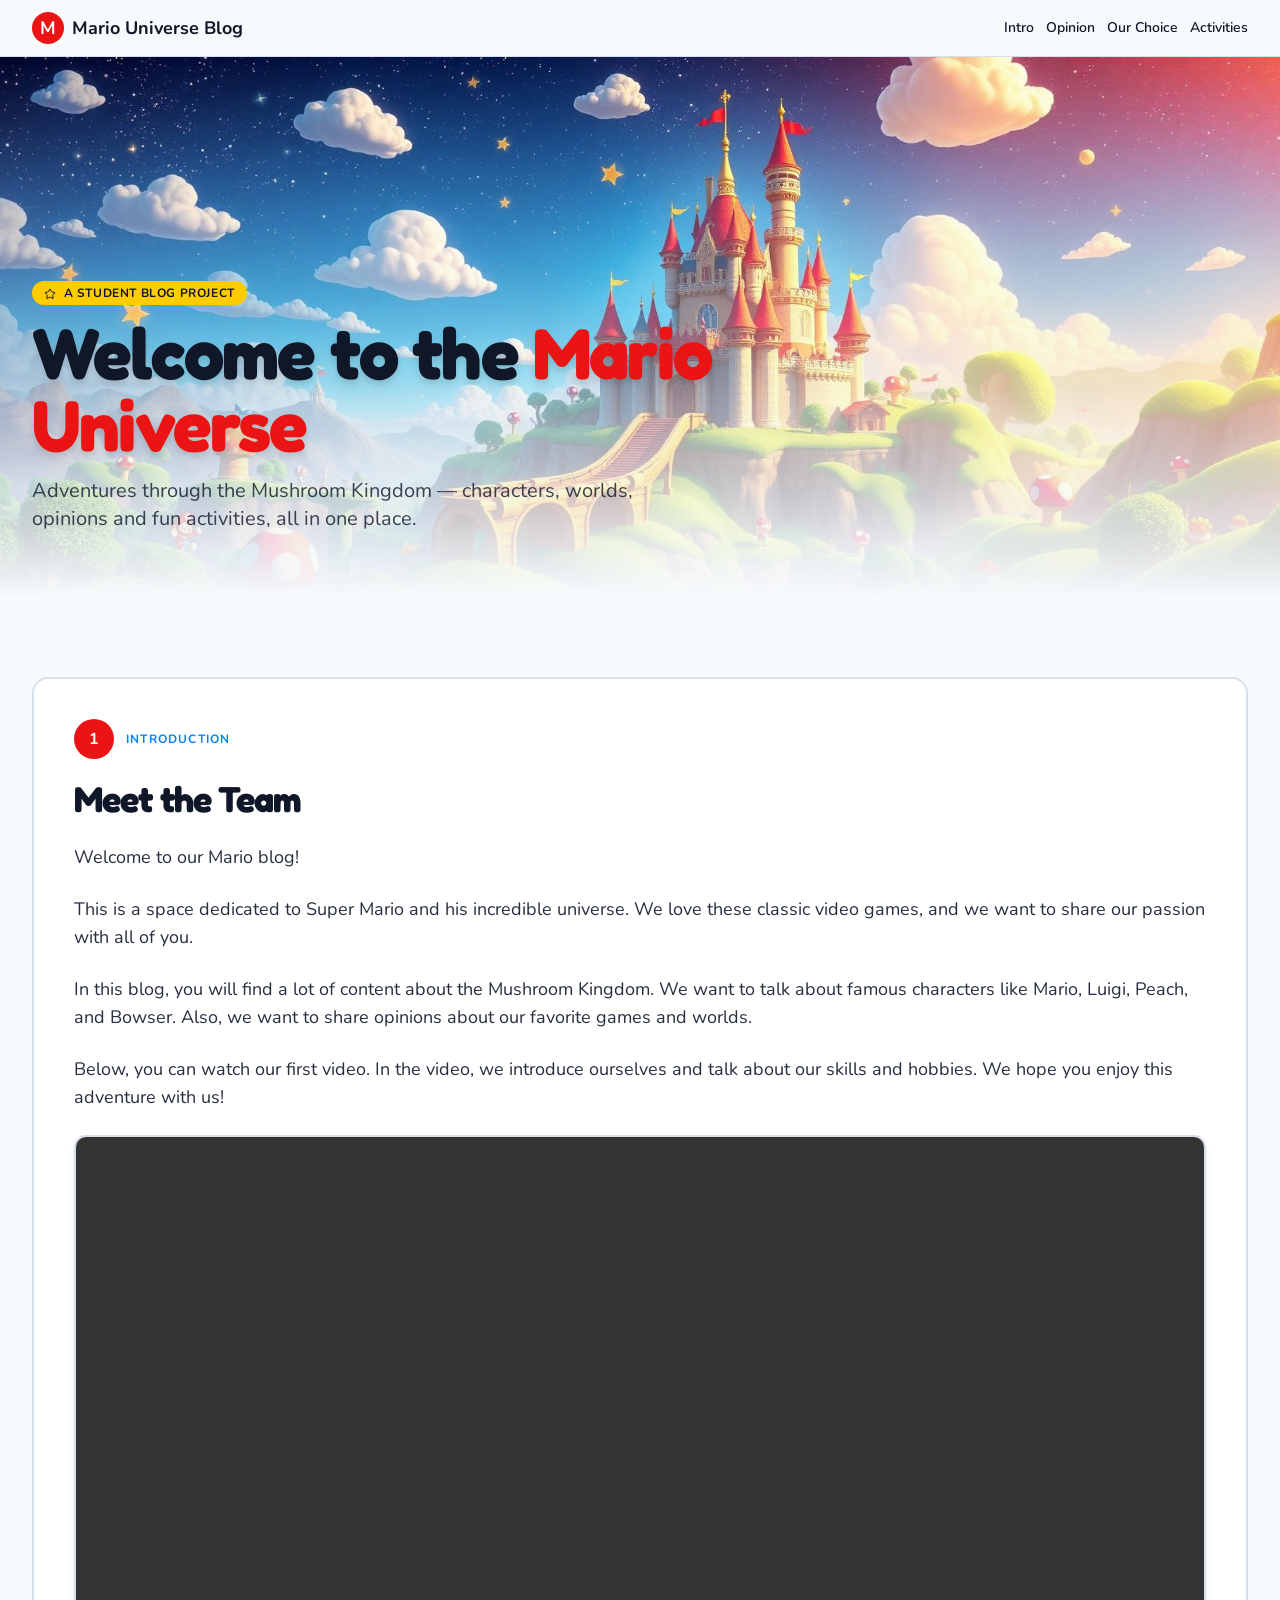
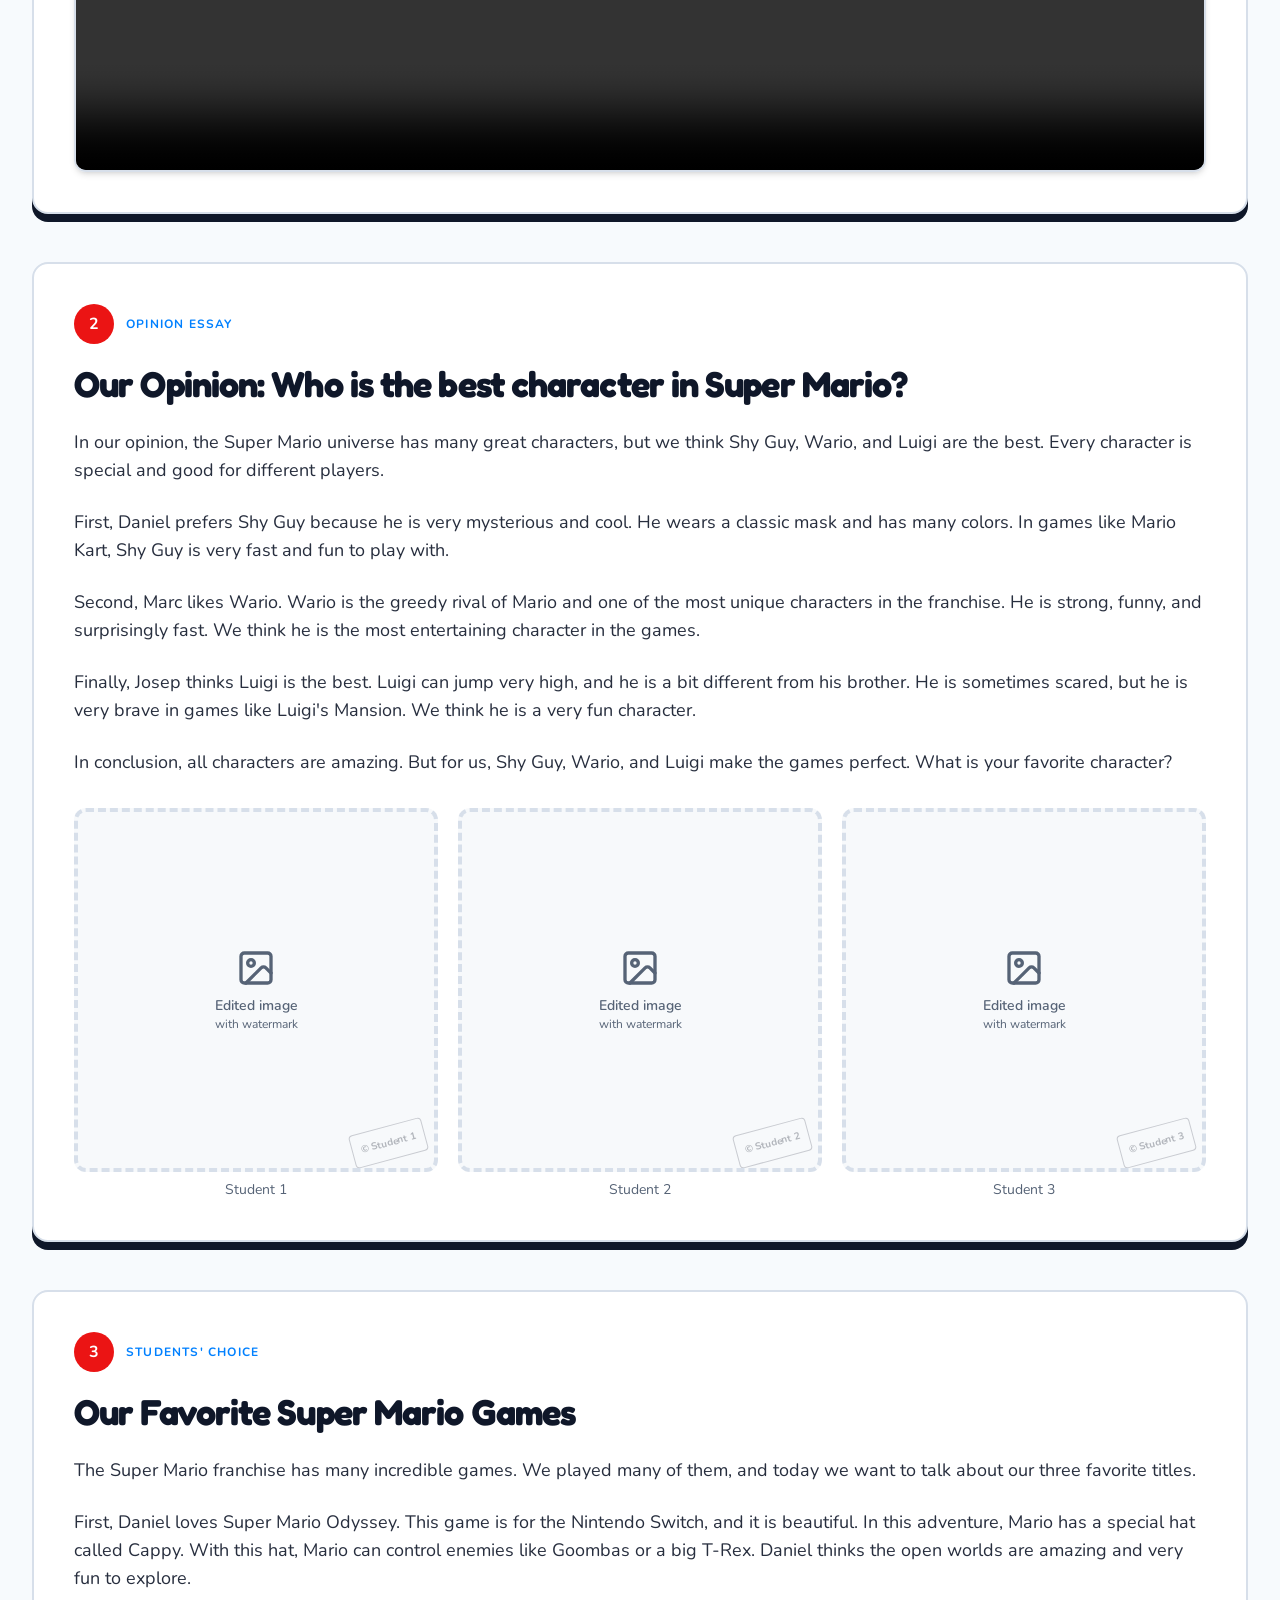
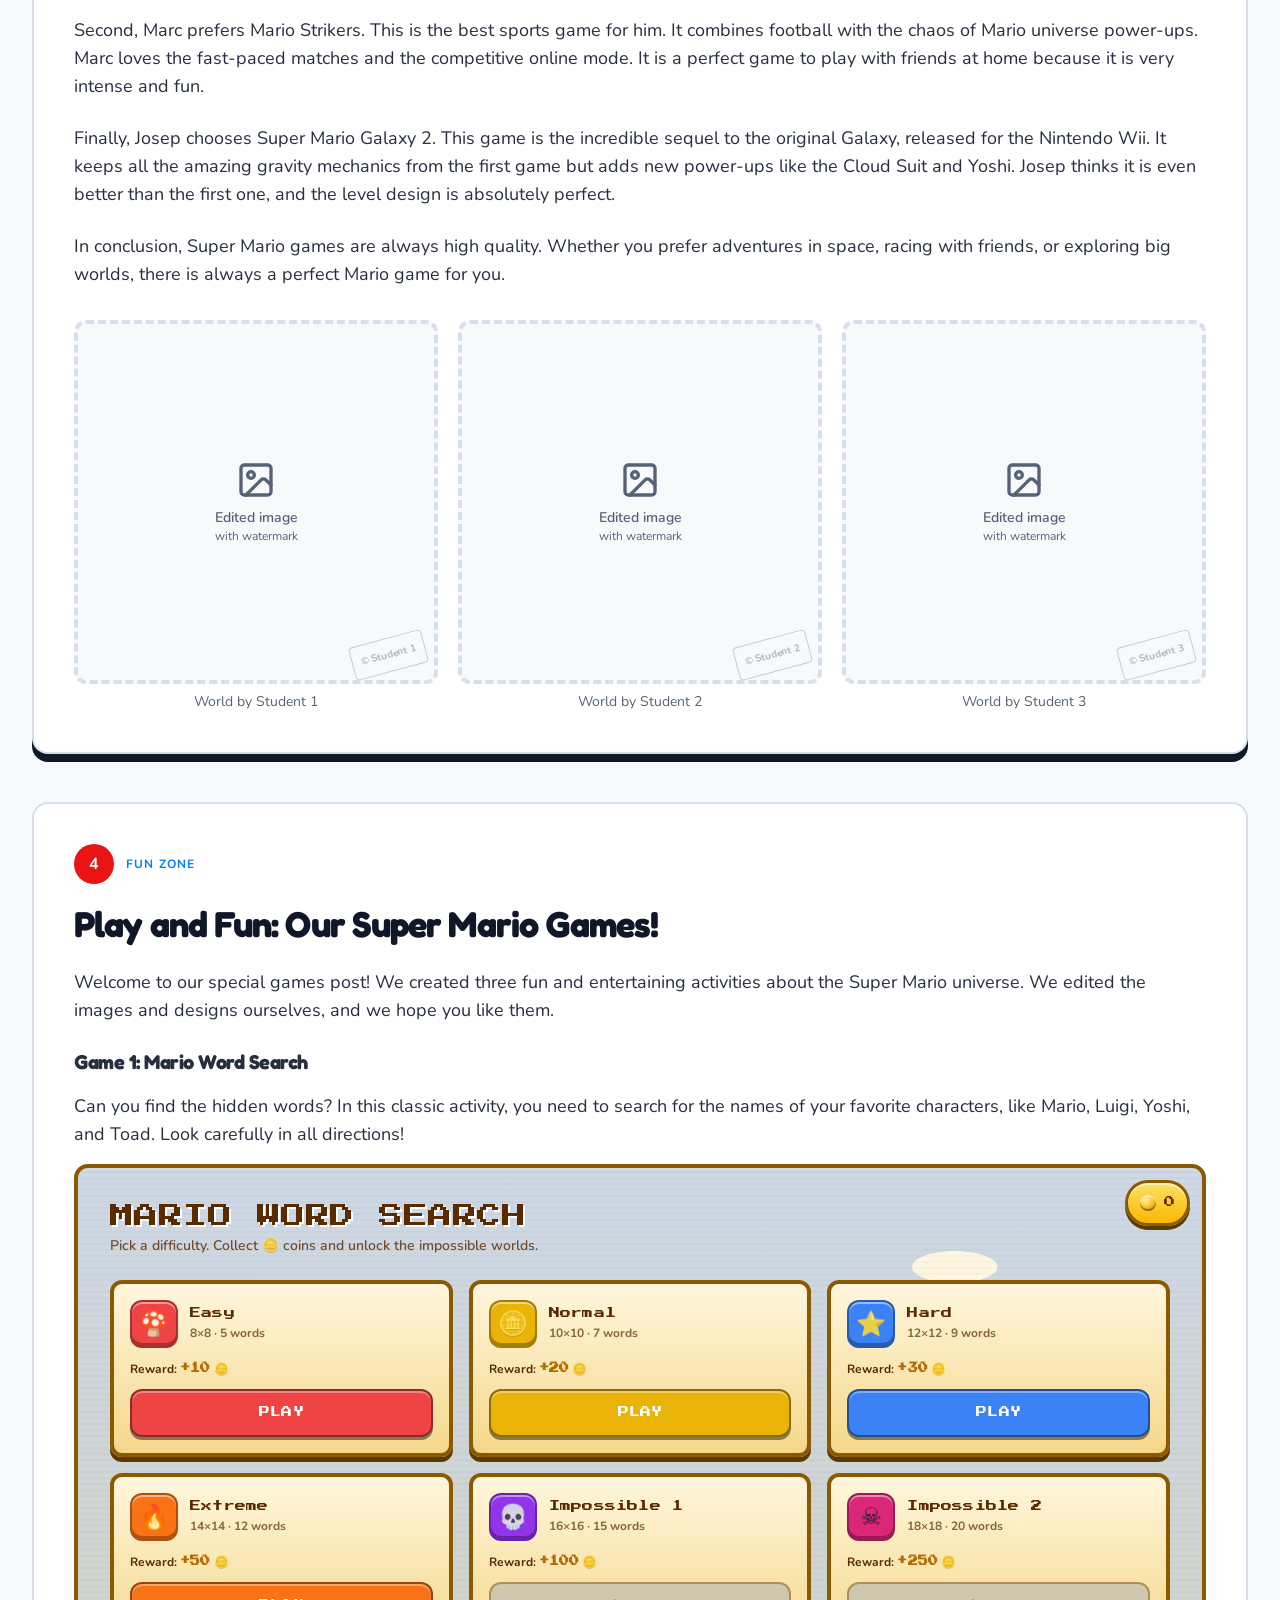
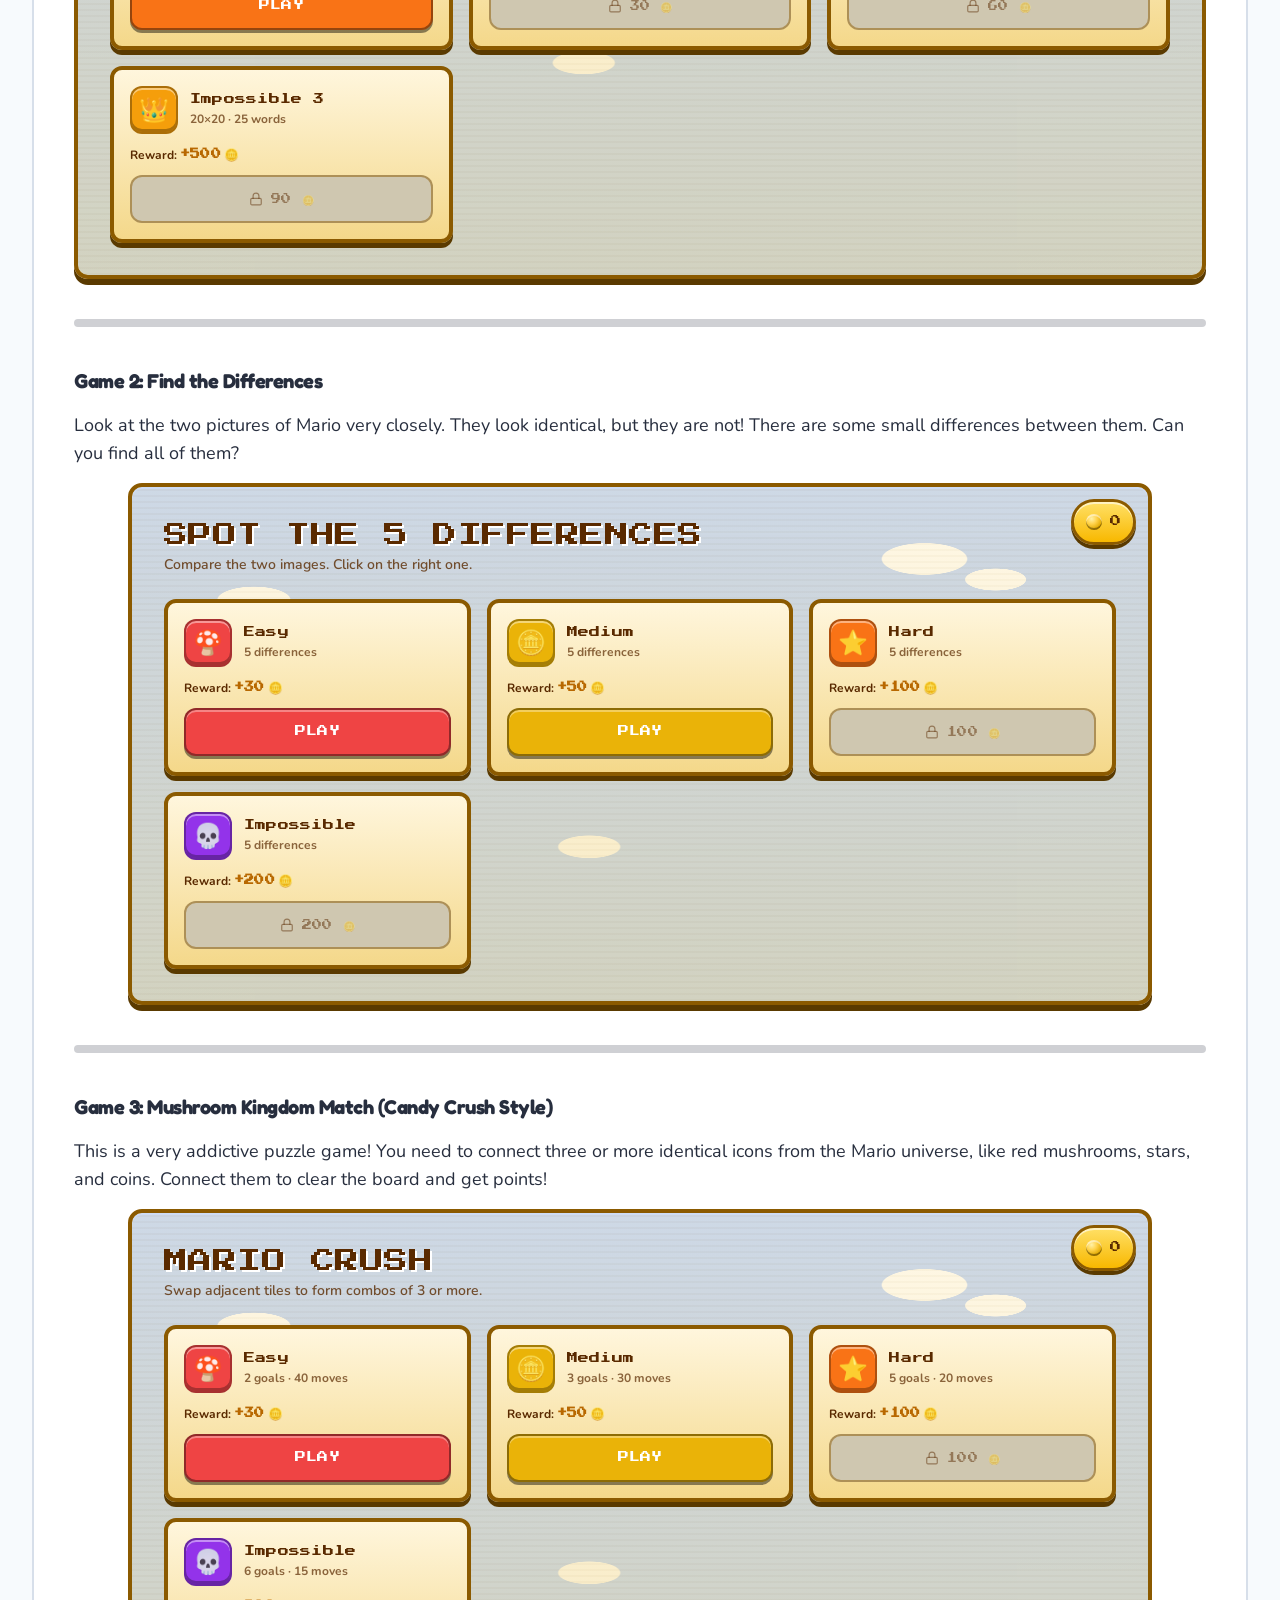
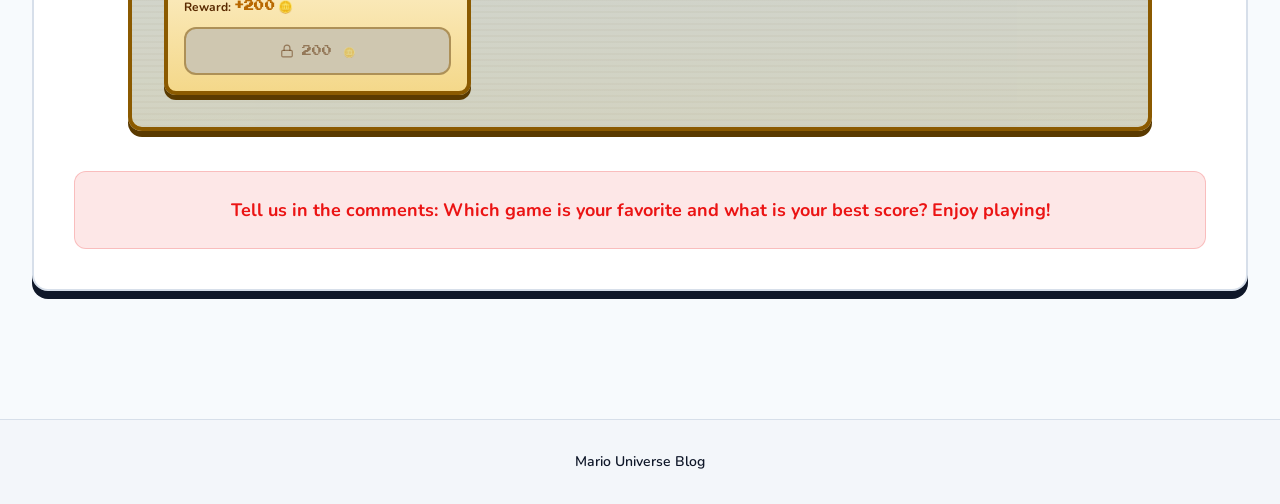
==== commit 08728e71: "UPDATE" ====
--- a/index.html
+++ b/index.html
@@ -1,4 +1,4 @@
-﻿<!doctype html>
+<!doctype html>
 <html lang="en">
 
 <head>
@@ -8,24473 +8,27 @@
   <meta name="description"
     content="A student blog exploring the Mario universe: characters, worlds, opinions and fun activities." />
 
-  <!-- Fonts -->
-  <link rel="preconnect" href="https://fonts.googleapis.com" />
+<link rel="preconnect" href="https://fonts.googleapis.com" />
   <link rel="preconnect" href="https://fonts.gstatic.com" crossorigin />
   <link
     href="https://fonts.googleapis.com/css2?family=Fredoka:wght@500;600;700&family=Nunito:wght@400;600;700&family=Press+Start+2P&display=swap"
     rel="stylesheet" />
 
-  <!-- Styles -->
-  <style>
-    *,
-    :before,
-    :after {
-      --tw-border-spacing-x: 0;
-      --tw-border-spacing-y: 0;
-      --tw-translate-x: 0;
-      --tw-translate-y: 0;
-      --tw-rotate: 0;
-      --tw-skew-x: 0;
-      --tw-skew-y: 0;
-      --tw-scale-x: 1;
-      --tw-scale-y: 1;
-      --tw-pan-x: ;
-      --tw-pan-y: ;
-      --tw-pinch-zoom: ;
-      --tw-scroll-snap-strictness: proximity;
-      --tw-gradient-from-position: ;
-      --tw-gradient-via-position: ;
-      --tw-gradient-to-position: ;
-      --tw-ordinal: ;
-      --tw-slashed-zero: ;
-      --tw-numeric-figure: ;
-      --tw-numeric-spacing: ;
-      --tw-numeric-fraction: ;
-      --tw-ring-inset: ;
-      --tw-ring-offset-width: 0px;
-      --tw-ring-offset-color: #fff;
-      --tw-ring-color: rgb(59 130 246 / 0.5);
-      --tw-ring-offset-shadow: 0 0 #0000;
-      --tw-ring-shadow: 0 0 #0000;
-      --tw-shadow: 0 0 #0000;
-      --tw-shadow-colored: 0 0 #0000;
-      --tw-blur: ;
-      --tw-brightness: ;
-      --tw-contrast: ;
-      --tw-grayscale: ;
-      --tw-hue-rotate: ;
-      --tw-invert: ;
-      --tw-saturate: ;
-      --tw-sepia: ;
-      --tw-drop-shadow: ;
-      --tw-backdrop-blur: ;
-      --tw-backdrop-brightness: ;
-      --tw-backdrop-contrast: ;
-      --tw-backdrop-grayscale: ;
-      --tw-backdrop-hue-rotate: ;
-      --tw-backdrop-invert: ;
-      --tw-backdrop-opacity: ;
-      --tw-backdrop-saturate: ;
-      --tw-backdrop-sepia: ;
-      --tw-contain-size: ;
-      --tw-contain-layout: ;
-      --tw-contain-paint: ;
-      --tw-contain-style: ;
-    }
+<link rel="stylesheet" href="css/style.css" />
 
-    ::backdrop {
-      --tw-border-spacing-x: 0;
-      --tw-border-spacing-y: 0;
-      --tw-translate-x: 0;
-      --tw-translate-y: 0;
-      --tw-rotate: 0;
-      --tw-skew-x: 0;
-      --tw-skew-y: 0;
-      --tw-scale-x: 1;
-      --tw-scale-y: 1;
-      --tw-pan-x: ;
-      --tw-pan-y: ;
-      --tw-pinch-zoom: ;
-      --tw-scroll-snap-strictness: proximity;
-      --tw-gradient-from-position: ;
-      --tw-gradient-via-position: ;
-      --tw-gradient-to-position: ;
-      --tw-ordinal: ;
-      --tw-slashed-zero: ;
-      --tw-numeric-figure: ;
-      --tw-numeric-spacing: ;
-      --tw-numeric-fraction: ;
-      --tw-ring-inset: ;
-      --tw-ring-offset-width: 0px;
-      --tw-ring-offset-color: #fff;
-      --tw-ring-color: rgb(59 130 246 / 0.5);
-      --tw-ring-offset-shadow: 0 0 #0000;
-      --tw-ring-shadow: 0 0 #0000;
-      --tw-shadow: 0 0 #0000;
-      --tw-shadow-colored: 0 0 #0000;
-      --tw-blur: ;
-      --tw-brightness: ;
-      --tw-contrast: ;
-      --tw-grayscale: ;
-      --tw-hue-rotate: ;
-      --tw-invert: ;
-      --tw-saturate: ;
-      --tw-sepia: ;
-      --tw-drop-shadow: ;
-      --tw-backdrop-blur: ;
-      --tw-backdrop-brightness: ;
-      --tw-backdrop-contrast: ;
-      --tw-backdrop-grayscale: ;
-      --tw-backdrop-hue-rotate: ;
-      --tw-backdrop-invert: ;
-      --tw-backdrop-opacity: ;
-      --tw-backdrop-saturate: ;
-      --tw-backdrop-sepia: ;
-      --tw-contain-size: ;
-      --tw-contain-layout: ;
-      --tw-contain-paint: ;
-      --tw-contain-style: ;
-    }
-
-    *,
-    :before,
-    :after {
-      box-sizing: border-box;
-      border-width: 0;
-      border-style: solid;
-      border-color: #e5e7eb;
-    }
-
-    :before,
-    :after {
-      --tw-content: "";
-    }
-
-    html,
-    :host {
-      line-height: 1.5;
-      -webkit-text-size-adjust: 100%;
-      -moz-tab-size: 4;
-      -o-tab-size: 4;
-      tab-size: 4;
-      font-family:
-        ui-sans-serif,
-        system-ui,
-        sans-serif,
-        "Apple Color Emoji",
-        "Segoe UI Emoji",
-        Segoe UI Symbol,
-        "Noto Color Emoji";
-      font-feature-settings: normal;
-      font-variation-settings: normal;
-      -webkit-tap-highlight-color: transparent;
-    }
-
-    body {
-      margin: 0;
-      line-height: inherit;
-    }
-
-    hr {
-      height: 0;
-      color: inherit;
-      border-top-width: 1px;
-    }
-
-    abbr:where([title]) {
-      -webkit-text-decoration: underline dotted;
-      text-decoration: underline dotted;
-    }
-
-    h1,
-    h2,
-    h3,
-    h4,
-    h5,
-    h6 {
-      font-size: inherit;
-      font-weight: inherit;
-    }
-
-    a {
-      color: inherit;
-      text-decoration: inherit;
-    }
-
-    b,
-    strong {
-      font-weight: bolder;
-    }
-
-    code,
-    kbd,
-    samp,
-    pre {
-      font-family:
-        ui-monospace,
-        SFMono-Regular,
-        Menlo,
-        Monaco,
-        Consolas,
-        Liberation Mono,
-        Courier New,
-        monospace;
-      font-feature-settings: normal;
-      font-variation-settings: normal;
-      font-size: 1em;
-    }
-
-    small {
-      font-size: 80%;
-    }
-
-    sub,
-    sup {
-      font-size: 75%;
-      line-height: 0;
-      position: relative;
-      vertical-align: baseline;
-    }
-
-    sub {
-      bottom: -0.25em;
-    }
-
-    sup {
-      top: -0.5em;
-    }
-
-    table {
-      text-indent: 0;
-      border-color: inherit;
-      border-collapse: collapse;
-    }
-
-    button,
-    input,
-    optgroup,
-    select,
-    textarea {
-      font-family: inherit;
-      font-feature-settings: inherit;
-      font-variation-settings: inherit;
-      font-size: 100%;
-      font-weight: inherit;
-      line-height: inherit;
-      letter-spacing: inherit;
-      color: inherit;
-      margin: 0;
-      padding: 0;
-    }
-
-    button,
-    select {
-      text-transform: none;
-    }
-
-    button,
-    input:where([type="button"]),
-    input:where([type="reset"]),
-    input:where([type="submit"]) {
-      -webkit-appearance: button;
-      background-color: transparent;
-      background-image: none;
-    }
-
-    :-moz-focusring {
-      outline: auto;
-    }
-
-    :-moz-ui-invalid {
-      box-shadow: none;
-    }
-
-    progress {
-      vertical-align: baseline;
-    }
-
-    ::-webkit-inner-spin-button,
-    ::-webkit-outer-spin-button {
-      height: auto;
-    }
-
-    [type="search"] {
-      -webkit-appearance: textfield;
-      outline-offset: -2px;
-    }
-
-    ::-webkit-search-decoration {
-      -webkit-appearance: none;
-    }
-
-    ::-webkit-file-upload-button {
-      -webkit-appearance: button;
-      font: inherit;
-    }
-
-    summary {
-      display: list-item;
-    }
-
-    blockquote,
-    dl,
-    dd,
-    h1,
-    h2,
-    h3,
-    h4,
-    h5,
-    h6,
-    hr,
-    figure,
-    p,
-    pre {
-      margin: 0;
-    }
-
-    fieldset {
-      margin: 0;
-      padding: 0;
-    }
-
-    legend {
-      padding: 0;
-    }
-
-    ol,
-    ul,
-    menu {
-      list-style: none;
-      margin: 0;
-      padding: 0;
-    }
-
-    dialog {
-      padding: 0;
-    }
-
-    textarea {
-      resize: vertical;
-    }
-
-    input::-moz-placeholder,
-    textarea::-moz-placeholder {
-      opacity: 1;
-      color: #9ca3af;
-    }
-
-    input::placeholder,
-    textarea::placeholder {
-      opacity: 1;
-      color: #9ca3af;
-    }
-
-    button,
-    [role="button"] {
-      cursor: pointer;
-    }
-
-    :disabled {
-      cursor: default;
-    }
-
-    img,
-    svg,
-    video,
-    canvas,
-    audio,
-    iframe,
-    embed,
-    object {
-      display: block;
-      vertical-align: middle;
-    }
-
-    img,
-    video {
-      max-width: 100%;
-      height: auto;
-    }
-
-    [hidden]:where(:not([hidden="until-found"])) {
-      display: none;
-    }
-
-    :root {
-      --background: 210 60% 98%;
-      --foreground: 222 47% 11%;
-      --card: 0 0% 100%;
-      --card-foreground: 222 47% 11%;
-      --popover: 0 0% 100%;
-      --popover-foreground: 222 47% 11%;
-      --primary: 0 84% 50%;
-      --primary-foreground: 0 0% 100%;
-      --secondary: 210 100% 50%;
-      --secondary-foreground: 0 0% 100%;
-      --accent: 48 100% 50%;
-      --accent-foreground: 222 47% 11%;
-      --muted: 210 40% 94%;
-      --muted-foreground: 215 16% 40%;
-      --destructive: 0 84% 60%;
-      --destructive-foreground: 0 0% 100%;
-      --border: 214 31% 88%;
-      --input: 214 31% 88%;
-      --ring: 0 84% 50%;
-      --mario-red: 0 84% 50%;
-      --mario-blue: 210 100% 45%;
-      --mario-yellow: 48 100% 55%;
-      --mario-green: 142 70% 40%;
-      --mario-dark: 222 47% 11%;
-      --gradient-hero: linear-gradient(135deg,
-          hsl(var(--mario-red)),
-          hsl(var(--mario-yellow)));
-      --gradient-sky: linear-gradient(180deg, hsl(210 100% 70%), hsl(210 100% 90%));
-      --gradient-card: linear-gradient(135deg,
-          hsl(var(--mario-blue) / 0.05),
-          hsl(var(--mario-red) / 0.05));
-      --shadow-block: 0 8px 0 hsl(var(--mario-dark));
-      --shadow-pop: 0 12px 30px -8px hsl(var(--mario-red) / 0.4);
-      --radius: 0.75rem;
-      --sidebar-background: 0 0% 98%;
-      --sidebar-foreground: 240 5% 26%;
-      --sidebar-primary: 240 6% 10%;
-      --sidebar-primary-foreground: 0 0% 98%;
-      --sidebar-accent: 240 5% 96%;
-      --sidebar-accent-foreground: 240 6% 10%;
-      --sidebar-border: 220 13% 91%;
-      --sidebar-ring: 217 91% 60%;
-    }
-
-    .dark {
-      --background: 222 47% 8%;
-      --foreground: 210 40% 98%;
-      --card: 222 47% 11%;
-      --card-foreground: 210 40% 98%;
-      --popover: 222 47% 11%;
-      --popover-foreground: 210 40% 98%;
-      --primary: 0 84% 55%;
-      --primary-foreground: 0 0% 100%;
-      --secondary: 210 100% 55%;
-      --secondary-foreground: 0 0% 100%;
-      --muted: 217 32% 18%;
-      --muted-foreground: 215 20% 65%;
-      --accent: 48 100% 55%;
-      --accent-foreground: 222 47% 11%;
-      --destructive: 0 62% 40%;
-      --destructive-foreground: 210 40% 98%;
-      --border: 217 32% 18%;
-      --input: 217 32% 18%;
-      --ring: 0 84% 55%;
-    }
-
-    * {
-      border-color: hsl(var(--border));
-    }
-
-    body {
-      background-color: hsl(var(--background));
-      color: hsl(var(--foreground));
-      font-family: Nunito, system-ui, sans-serif;
-    }
-
-    h1,
-    h2,
-    h3,
-    h4 {
-      font-family: Fredoka, Nunito, sans-serif;
-      letter-spacing: -0.025em;
-    }
-
-    .container {
-      width: 100%;
-      margin-right: auto;
-      margin-left: auto;
-      padding-right: 2rem;
-      padding-left: 2rem;
-    }
-
-    .pixel-shadow {
-      box-shadow: var(--shadow-block);
-    }
-
-    .video-placeholder {
-      position: relative;
-      display: flex;
-      aspect-ratio: 16 / 9;
-      align-items: center;
-      justify-content: center;
-      border-radius: 0.75rem;
-      border-width: 4px;
-      border-style: dashed;
-      border-color: hsl(var(--border));
-      background-color: hsl(var(--muted) / 0.5);
-      color: hsl(var(--muted-foreground));
-    }
-
-    .font-pixel {
-      font-family:
-        "Press Start 2P",
-        Courier New,
-        monospace;
-      letter-spacing: 0.02em;
-    }
-
-    .mario-sky {
-      background-color: #5c94fc;
-      background-image:
-        radial-gradient(ellipse 60px 22px at 12% 22%, #fff 60%, transparent 62%),
-        radial-gradient(ellipse 40px 16px at 18% 26%, #fff 60%, transparent 62%),
-        radial-gradient(ellipse 70px 26px at 78% 14%, #fff 60%, transparent 62%),
-        radial-gradient(ellipse 50px 18px at 85% 18%, #fff 60%, transparent 62%),
-        radial-gradient(ellipse 55px 20px at 45% 70%, #fff 55%, transparent 58%),
-        linear-gradient(180deg, #5c94fc, #87b5ff);
-    }
-
-    .mario-brick {
-      background-color: #c84c0c;
-      background-image:
-        linear-gradient(#000 2px, transparent 2px),
-        linear-gradient(90deg, #000 2px, transparent 2px),
-        linear-gradient(180deg, rgba(255, 255, 255, 0.18) 0 4px, transparent 4px),
-        linear-gradient(180deg, #e06020 0, #e06020 50%, #c84c0c 50%, #c84c0c);
-      background-size:
-        100% 16px,
-        32px 16px,
-        32px 16px,
-        32px 16px;
-      background-position:
-        0 0,
-        0 0,
-        0 0,
-        0 0;
-    }
-
-    .mario-coin {
-      background: radial-gradient(circle at 35% 30%,
-          #fff1a8,
-          #ffd24a,
-          #e0a800 70%,
-          #8b5a00);
-      box-shadow:
-        inset 0 -2px #00000059,
-        inset 0 2px #ffffff80;
-    }
-
-    .mario-tile {
-      background: linear-gradient(180deg, #fff8e1, #ffe9a8);
-      box-shadow:
-        inset 0 -2px #8b5a0059,
-        inset 0 2px #ffffffe6,
-        0 1px #0000001a;
-      color: #5a2a00;
-      border: 2px solid #8b5a00;
-    }
-
-    .mario-tile:hover {
-      background: linear-gradient(180deg, #ffeeb0, #ffd86a);
-    }
-
-    .mario-tile-found {
-      background: linear-gradient(180deg, #6bd96b, #2ea44f) !important;
-      color: #fff !important;
-      border-color: #134d1f !important;
-      box-shadow:
-        inset 0 -2px #0a3013,
-        inset 0 2px #fff6 !important;
-    }
-
-    .mario-tile-sel {
-      background: linear-gradient(180deg, #ff7a6b, #e63946) !important;
-      color: #fff !important;
-      border-color: #7a0010 !important;
-      box-shadow:
-        inset 0 -2px #520008,
-        inset 0 2px #fff6,
-        0 0 0 2px #ffd24a !important;
-      transform: scale(1.08);
-    }
-
-    .mario-panel {
-      background:
-        repeating-linear-gradient(0deg,
-          rgba(139, 90, 0, 0.05) 0 2px,
-          transparent 2px 6px),
-        linear-gradient(180deg, #fff6dd, #f4e0a6);
-      border: 4px solid #8b5a00;
-      box-shadow:
-        0 6px #5a3a00,
-        inset 0 2px #fff9;
-      border-radius: 14px;
-    }
-
-    .mario-wallet {
-      background: linear-gradient(180deg, #ffe066, #f8b800);
-      border: 3px solid #8b5a00;
-      color: #5a2a00;
-      box-shadow:
-        0 4px #5a3a00,
-        inset 0 2px #fff9;
-    }
-
-    @keyframes coin-spin {
-
-      0%,
-      to {
-        transform: rotateY(0);
-      }
-
-      50% {
-        transform: rotateY(180deg);
-      }
-    }
-
-    .animate-coin-spin {
-      animation: coin-spin 1.6s ease-in-out infinite;
-    }
-
-    @keyframes mario-bounce {
-      0% {
-        transform: translateY(40px) scale(0.6);
-        opacity: 0;
-      }
-
-      40% {
-        transform: translateY(-14px) scale(1.1);
-        opacity: 1;
-      }
-
-      70% {
-        transform: translateY(4px) scale(0.96);
-      }
-
-      to {
-        transform: translateY(0) scale(1);
-        opacity: 1;
-      }
-    }
-
-    .animate-mario-bounce {
-      animation: mario-bounce 0.6s cubic-bezier(0.2, 1.4, 0.4, 1) both;
-    }
-
-    .sr-only {
-      position: absolute;
-      width: 1px;
-      height: 1px;
-      padding: 0;
-      margin: -1px;
-      overflow: hidden;
-      clip: rect(0, 0, 0, 0);
-      white-space: nowrap;
-      border-width: 0;
-    }
-
-    .pointer-events-none {
-      pointer-events: none;
-    }
-
-    .pointer-events-auto {
-      pointer-events: auto;
-    }
-
-    .visible {
-      visibility: visible;
-    }
-
-    .invisible {
-      visibility: hidden;
-    }
-
-    .fixed {
-      position: fixed;
-    }
-
-    .absolute {
-      position: absolute;
-    }
-
-    .relative {
-      position: relative;
-    }
-
-    .sticky {
-      position: sticky;
-    }
-
-    .inset-0 {
-      top: 0;
-      right: 0;
-      bottom: 0;
-      left: 0;
-    }
-
-    .inset-\[22\%\] {
-      top: 22%;
-      right: 22%;
-      bottom: 22%;
-      left: 22%;
-    }
-
-    .inset-x-0 {
-      left: 0;
-      right: 0;
-    }
-
-    .inset-y-0 {
-      top: 0;
-      bottom: 0;
-    }
-
-    .-bottom-12 {
-      bottom: -3rem;
-    }
-
-    .-left-12 {
-      left: -3rem;
-    }
-
-    .-right-12 {
-      right: -3rem;
-    }
-
-    .-top-12 {
-      top: -3rem;
-    }
-
-    .bottom-0 {
-      bottom: 0;
-    }
-
-    .bottom-2 {
-      bottom: 0.5rem;
-    }
-
-    .left-0 {
-      left: 0;
-    }
-
-    .left-1 {
-      left: 0.25rem;
-    }
-
-    .left-1\/2 {
-      left: 50%;
-    }
-
-    .left-2 {
-      left: 0.5rem;
-    }
-
-    .left-\[50\%\] {
-      left: 50%;
-    }
-
-    .right-0 {
-      right: 0;
-    }
-
-    .right-1 {
-      right: 0.25rem;
-    }
-
-    .right-2 {
-      right: 0.5rem;
-    }
-
-    .right-3 {
-      right: 0.75rem;
-    }
-
-    .right-4 {
-      right: 1rem;
-    }
-
-    .top-0 {
-      top: 0;
-    }
-
-    .top-1\.5 {
-      top: 0.375rem;
-    }
-
-    .top-1\/2 {
-      top: 50%;
-    }
-
-    .top-2 {
-      top: 0.5rem;
-    }
-
-    .top-3 {
-      top: 0.75rem;
-    }
-
-    .top-3\.5 {
-      top: 0.875rem;
-    }
-
-    .top-4 {
-      top: 1rem;
-    }
-
-    .top-\[1px\] {
-      top: 1px;
-    }
-
-    .top-\[50\%\] {
-      top: 50%;
-    }
-
-    .top-\[60\%\] {
-      top: 60%;
-    }
-
-    .top-full {
-      top: 100%;
-    }
-
-    .z-10 {
-      z-index: 10;
-    }
-
-    .z-20 {
-      z-index: 20;
-    }
-
-    .z-40 {
-      z-index: 40;
-    }
-
-    .z-50 {
-      z-index: 50;
-    }
-
-    .z-\[100\] {
-      z-index: 100;
-    }
-
-    .z-\[1\] {
-      z-index: 1;
-    }
-
-    .m-\[2px\] {
-      margin: 2px;
-    }
-
-    .-mx-1 {
-      margin-left: -0.25rem;
-      margin-right: -0.25rem;
-    }
-
-    .mx-2 {
-      margin-left: 0.5rem;
-      margin-right: 0.5rem;
-    }
-
-    .mx-3\.5 {
-      margin-left: 0.875rem;
-      margin-right: 0.875rem;
-    }
-
-    .mx-auto {
-      margin-left: auto;
-      margin-right: auto;
-    }
-
-    .my-0\.5 {
-      margin-top: 0.125rem;
-      margin-bottom: 0.125rem;
-    }
-
-    .my-1 {
-      margin-top: 0.25rem;
-      margin-bottom: 0.25rem;
-    }
-
-    .my-10 {
-      margin-top: 2.5rem;
-      margin-bottom: 2.5rem;
-    }
-
-    .-ml-4 {
-      margin-left: -1rem;
-    }
-
-    .-mt-4 {
-      margin-top: -1rem;
-    }
-
-    .mb-1 {
-      margin-bottom: 0.25rem;
-    }
-
-    .mb-2 {
-      margin-bottom: 0.5rem;
-    }
-
-    .mb-3 {
-      margin-bottom: 0.75rem;
-    }
-
-    .mb-4 {
-      margin-bottom: 1rem;
-    }
-
-    .mb-6 {
-      margin-bottom: 1.5rem;
-    }
-
-    .ml-1 {
-      margin-left: 0.25rem;
-    }
-
-    .ml-auto {
-      margin-left: auto;
-    }
-
-    .mr-1 {
-      margin-right: 0.25rem;
-    }
-
-    .mr-2 {
-      margin-right: 0.5rem;
-    }
-
-    .mt-1 {
-      margin-top: 0.25rem;
-    }
-
-    .mt-1\.5 {
-      margin-top: 0.375rem;
-    }
-
-    .mt-10 {
-      margin-top: 2.5rem;
-    }
-
-    .mt-12 {
-      margin-top: 3rem;
-    }
-
-    .mt-2 {
-      margin-top: 0.5rem;
-    }
-
-    .mt-24 {
-      margin-top: 6rem;
-    }
-
-    .mt-3 {
-      margin-top: 0.75rem;
-    }
-
-    .mt-4 {
-      margin-top: 1rem;
-    }
-
-    .mt-8 {
-      margin-top: 2rem;
-    }
-
-    .mt-auto {
-      margin-top: auto;
-    }
-
-    .block {
-      display: block;
-    }
-
-    .inline-block {
-      display: inline-block;
-    }
-
-    .inline {
-      display: inline;
-    }
-
-    .flex {
-      display: flex;
-    }
-
-    .inline-flex {
-      display: inline-flex;
-    }
-
-    .table {
-      display: table;
-    }
-
-    .\!grid {
-      display: grid !important;
-    }
-
-    .grid {
-      display: grid;
-    }
-
-    .inline-grid {
-      display: inline-grid;
-    }
-
-    .hidden {
-      display: none;
-    }
-
-    .aspect-square {
-      aspect-ratio: 1 / 1;
-    }
-
-    .aspect-video {
-      aspect-ratio: 16 / 9;
-    }
-
-    .size-4 {
-      width: 1rem;
-      height: 1rem;
-    }
-
-    .h-1\.5 {
-      height: 0.375rem;
-    }
-
-    .h-10 {
-      height: 2.5rem;
-    }
-
-    .h-11 {
-      height: 2.75rem;
-    }
-
-    .h-12 {
-      height: 3rem;
-    }
-
-    .h-14 {
-      height: 3.5rem;
-    }
-
-    .h-2 {
-      height: 0.5rem;
-    }
-
-    .h-2\.5 {
-      height: 0.625rem;
-    }
-
-    .h-3 {
-      height: 0.75rem;
-    }
-
-    .h-3\.5 {
-      height: 0.875rem;
-    }
-
-    .h-4 {
-      height: 1rem;
-    }
-
-    .h-5 {
-      height: 1.25rem;
-    }
-
-    .h-6 {
-      height: 1.5rem;
-    }
-
-    .h-7 {
-      height: 1.75rem;
-    }
-
-    .h-8 {
-      height: 2rem;
-    }
-
-    .h-9 {
-      height: 2.25rem;
-    }
-
-    .h-\[1px\] {
-      height: 1px;
-    }
-
-    .h-\[45vh\] {
-      height: 45vh;
-    }
-
-    .h-\[56\%\] {
-      height: 56%;
-    }
-
-    .h-\[var\(--radix-navigation-menu-viewport-height\)\] {
-      height: var(--radix-navigation-menu-viewport-height);
-    }
-
-    .h-\[var\(--radix-select-trigger-height\)\] {
-      height: var(--radix-select-trigger-height);
-    }
-
-    .h-auto {
-      height: auto;
-    }
-
-    .h-full {
-      height: 100%;
-    }
-
-    .h-px {
-      height: 1px;
-    }
-
-    .h-svh {
-      height: 100svh;
-    }
-
-    .max-h-96 {
-      max-height: 24rem;
-    }
-
-    .max-h-\[300px\] {
-      max-height: 300px;
-    }
-
-    .max-h-screen {
-      max-height: 100vh;
-    }
-
-    .min-h-0 {
-      min-height: 0px;
-    }
-
-    .min-h-\[80px\] {
-      min-height: 80px;
-    }
-
-    .min-h-screen {
-      min-height: 100vh;
-    }
-
-    .min-h-svh {
-      min-height: 100svh;
-    }
-
-    .w-0 {
-      width: 0px;
-    }
-
-    .w-1 {
-      width: 0.25rem;
-    }
-
-    .w-10 {
-      width: 2.5rem;
-    }
-
-    .w-11 {
-      width: 2.75rem;
-    }
-
-    .w-12 {
-      width: 3rem;
-    }
-
-    .w-14 {
-      width: 3.5rem;
-    }
-
-    .w-2 {
-      width: 0.5rem;
-    }
-
-    .w-2\.5 {
-      width: 0.625rem;
-    }
-
-    .w-3 {
-      width: 0.75rem;
-    }
-
-    .w-3\.5 {
-      width: 0.875rem;
-    }
-
-    .w-3\/4 {
-      width: 75%;
-    }
-
-    .w-4 {
-      width: 1rem;
-    }
-
-    .w-5 {
-      width: 1.25rem;
-    }
-
-    .w-6 {
-      width: 1.5rem;
-    }
-
-    .w-64 {
-      width: 16rem;
-    }
-
-    .w-7 {
-      width: 1.75rem;
-    }
-
-    .w-72 {
-      width: 18rem;
-    }
-
-    .w-8 {
-      width: 2rem;
-    }
-
-    .w-9 {
-      width: 2.25rem;
-    }
-
-    .w-\[--sidebar-width\] {
-      width: var(--sidebar-width);
-    }
-
-    .w-\[100px\] {
-      width: 100px;
-    }
-
-    .w-\[1px\] {
-      width: 1px;
-    }
-
-    .w-\[56\%\] {
-      width: 56%;
-    }
-
-    .w-auto {
-      width: auto;
-    }
-
-    .w-full {
-      width: 100%;
-    }
-
-    .w-max {
-      width: -moz-max-content;
-      width: max-content;
-    }
-
-    .w-px {
-      width: 1px;
-    }
-
-    .min-w-0 {
-      min-width: 0px;
-    }
-
-    .min-w-5 {
-      min-width: 1.25rem;
-    }
-
-    .min-w-\[12rem\] {
-      min-width: 12rem;
-    }
-
-    .min-w-\[8rem\] {
-      min-width: 8rem;
-    }
-
-    .min-w-\[var\(--radix-select-trigger-width\)\] {
-      min-width: var(--radix-select-trigger-width);
-    }
-
-    .max-w-2xl {
-      max-width: 42rem;
-    }
-
-    .max-w-4xl {
-      max-width: 56rem;
-    }
-
-    .max-w-5xl {
-      max-width: 64rem;
-    }
-
-    .max-w-\[--skeleton-width\] {
-      max-width: var(--skeleton-width);
-    }
-
-    .max-w-lg {
-      max-width: 32rem;
-    }
-
-    .max-w-max {
-      max-width: -moz-max-content;
-      max-width: max-content;
-    }
-
-    .max-w-md {
-      max-width: 28rem;
-    }
-
-    .max-w-sm {
-      max-width: 24rem;
-    }
-
-    .flex-1 {
-      flex: 1 1 0%;
-    }
-
-    .shrink-0 {
-      flex-shrink: 0;
-    }
-
-    .grow {
-      flex-grow: 1;
-    }
-
-    .grow-0 {
-      flex-grow: 0;
-    }
-
-    .basis-full {
-      flex-basis: 100%;
-    }
-
-    .caption-bottom {
-      caption-side: bottom;
-    }
-
-    .border-collapse {
-      border-collapse: collapse;
-    }
-
-    .-translate-x-1\/2 {
-      --tw-translate-x: -50%;
-      transform: translate(var(--tw-translate-x), var(--tw-translate-y)) rotate(var(--tw-rotate)) skew(var(--tw-skew-x)) skewY(var(--tw-skew-y)) scaleX(var(--tw-scale-x)) scaleY(var(--tw-scale-y));
-    }
-
-    .-translate-x-px {
-      --tw-translate-x: -1px;
-      transform: translate(var(--tw-translate-x), var(--tw-translate-y)) rotate(var(--tw-rotate)) skew(var(--tw-skew-x)) skewY(var(--tw-skew-y)) scaleX(var(--tw-scale-x)) scaleY(var(--tw-scale-y));
-    }
-
-    .-translate-y-1\/2 {
-      --tw-translate-y: -50%;
-      transform: translate(var(--tw-translate-x), var(--tw-translate-y)) rotate(var(--tw-rotate)) skew(var(--tw-skew-x)) skewY(var(--tw-skew-y)) scaleX(var(--tw-scale-x)) scaleY(var(--tw-scale-y));
-    }
-
-    .translate-x-\[-50\%\] {
-      --tw-translate-x: -50%;
-      transform: translate(var(--tw-translate-x), var(--tw-translate-y)) rotate(var(--tw-rotate)) skew(var(--tw-skew-x)) skewY(var(--tw-skew-y)) scaleX(var(--tw-scale-x)) scaleY(var(--tw-scale-y));
-    }
-
-    .translate-x-px {
-      --tw-translate-x: 1px;
-      transform: translate(var(--tw-translate-x), var(--tw-translate-y)) rotate(var(--tw-rotate)) skew(var(--tw-skew-x)) skewY(var(--tw-skew-y)) scaleX(var(--tw-scale-x)) scaleY(var(--tw-scale-y));
-    }
-
-    .translate-y-\[-50\%\] {
-      --tw-translate-y: -50%;
-      transform: translate(var(--tw-translate-x), var(--tw-translate-y)) rotate(var(--tw-rotate)) skew(var(--tw-skew-x)) skewY(var(--tw-skew-y)) scaleX(var(--tw-scale-x)) scaleY(var(--tw-scale-y));
-    }
-
-    .rotate-45 {
-      --tw-rotate: 45deg;
-      transform: translate(var(--tw-translate-x), var(--tw-translate-y)) rotate(var(--tw-rotate)) skew(var(--tw-skew-x)) skewY(var(--tw-skew-y)) scaleX(var(--tw-scale-x)) scaleY(var(--tw-scale-y));
-    }
-
-    .rotate-90 {
-      --tw-rotate: 90deg;
-      transform: translate(var(--tw-translate-x), var(--tw-translate-y)) rotate(var(--tw-rotate)) skew(var(--tw-skew-x)) skewY(var(--tw-skew-y)) scaleX(var(--tw-scale-x)) scaleY(var(--tw-scale-y));
-    }
-
-    .rotate-\[-15deg\] {
-      --tw-rotate: -15deg;
-      transform: translate(var(--tw-translate-x), var(--tw-translate-y)) rotate(var(--tw-rotate)) skew(var(--tw-skew-x)) skewY(var(--tw-skew-y)) scaleX(var(--tw-scale-x)) scaleY(var(--tw-scale-y));
-    }
-
-    .scale-110 {
-      --tw-scale-x: 1.1;
-      --tw-scale-y: 1.1;
-      transform: translate(var(--tw-translate-x), var(--tw-translate-y)) rotate(var(--tw-rotate)) skew(var(--tw-skew-x)) skewY(var(--tw-skew-y)) scaleX(var(--tw-scale-x)) scaleY(var(--tw-scale-y));
-    }
-
-    .transform {
-      transform: translate(var(--tw-translate-x), var(--tw-translate-y)) rotate(var(--tw-rotate)) skew(var(--tw-skew-x)) skewY(var(--tw-skew-y)) scaleX(var(--tw-scale-x)) scaleY(var(--tw-scale-y));
-    }
-
-    @keyframes ping {
-
-      75%,
-      to {
-        transform: scale(2);
-        opacity: 0;
-      }
-    }
-
-    .animate-ping {
-      animation: ping 1s cubic-bezier(0, 0, 0.2, 1) infinite;
-    }
-
-    @keyframes pulse {
-      50% {
-        opacity: 0.5;
-      }
-    }
-
-    .animate-pulse {
-      animation: pulse 2s cubic-bezier(0.4, 0, 0.6, 1) infinite;
-    }
-
-    .cursor-crosshair {
-      cursor: crosshair;
-    }
-
-    .cursor-default {
-      cursor: default;
-    }
-
-    .cursor-not-allowed {
-      cursor: not-allowed;
-    }
-
-    .cursor-pointer {
-      cursor: pointer;
-    }
-
-    .touch-none {
-      touch-action: none;
-    }
-
-    .select-none {
-      -webkit-user-select: none;
-      -moz-user-select: none;
-      user-select: none;
-    }
-
-    .scroll-mt-24 {
-      scroll-margin-top: 6rem;
-    }
-
-    .list-none {
-      list-style-type: none;
-    }
-
-    .grid-cols-1 {
-      grid-template-columns: repeat(1, minmax(0, 1fr));
-    }
-
-    .grid-cols-2 {
-      grid-template-columns: repeat(2, minmax(0, 1fr));
-    }
-
-    .flex-row {
-      flex-direction: row;
-    }
-
-    .flex-col {
-      flex-direction: column;
-    }
-
-    .flex-col-reverse {
-      flex-direction: column-reverse;
-    }
-
-    .flex-wrap {
-      flex-wrap: wrap;
-    }
-
-    .place-items-center {
-      place-items: center;
-    }
-
-    .items-start {
-      align-items: flex-start;
-    }
-
-    .items-end {
-      align-items: flex-end;
-    }
-
-    .items-center {
-      align-items: center;
-    }
-
-    .items-stretch {
-      align-items: stretch;
-    }
-
-    .justify-center {
-      justify-content: center;
-    }
-
-    .justify-between {
-      justify-content: space-between;
-    }
-
-    .gap-1 {
-      gap: 0.25rem;
-    }
-
-    .gap-1\.5 {
-      gap: 0.375rem;
-    }
-
-    .gap-2 {
-      gap: 0.5rem;
-    }
-
-    .gap-3 {
-      gap: 0.75rem;
-    }
-
-    .gap-4 {
-      gap: 1rem;
-    }
-
-    .gap-5 {
-      gap: 1.25rem;
-    }
-
-    .gap-6 {
-      gap: 1.5rem;
-    }
-
-    .gap-\[2px\] {
-      gap: 2px;
-    }
-
-    .space-x-1> :not([hidden])~ :not([hidden]) {
-      --tw-space-x-reverse: 0;
-      margin-right: calc(0.25rem * var(--tw-space-x-reverse));
-      margin-left: calc(0.25rem * calc(1 - var(--tw-space-x-reverse)));
-    }
-
-    .space-x-4> :not([hidden])~ :not([hidden]) {
-      --tw-space-x-reverse: 0;
-      margin-right: calc(1rem * var(--tw-space-x-reverse));
-      margin-left: calc(1rem * calc(1 - var(--tw-space-x-reverse)));
-    }
-
-    .space-y-1> :not([hidden])~ :not([hidden]) {
-      --tw-space-y-reverse: 0;
-      margin-top: calc(0.25rem * calc(1 - var(--tw-space-y-reverse)));
-      margin-bottom: calc(0.25rem * var(--tw-space-y-reverse));
-    }
-
-    .space-y-1\.5> :not([hidden])~ :not([hidden]) {
-      --tw-space-y-reverse: 0;
-      margin-top: calc(0.375rem * calc(1 - var(--tw-space-y-reverse)));
-      margin-bottom: calc(0.375rem * var(--tw-space-y-reverse));
-    }
-
-    .space-y-10> :not([hidden])~ :not([hidden]) {
-      --tw-space-y-reverse: 0;
-      margin-top: calc(2.5rem * calc(1 - var(--tw-space-y-reverse)));
-      margin-bottom: calc(2.5rem * var(--tw-space-y-reverse));
-    }
-
-    .space-y-12> :not([hidden])~ :not([hidden]) {
-      --tw-space-y-reverse: 0;
-      margin-top: calc(3rem * calc(1 - var(--tw-space-y-reverse)));
-      margin-bottom: calc(3rem * var(--tw-space-y-reverse));
-    }
-
-    .space-y-2> :not([hidden])~ :not([hidden]) {
-      --tw-space-y-reverse: 0;
-      margin-top: calc(0.5rem * calc(1 - var(--tw-space-y-reverse)));
-      margin-bottom: calc(0.5rem * var(--tw-space-y-reverse));
-    }
-
-    .space-y-4> :not([hidden])~ :not([hidden]) {
-      --tw-space-y-reverse: 0;
-      margin-top: calc(1rem * calc(1 - var(--tw-space-y-reverse)));
-      margin-bottom: calc(1rem * var(--tw-space-y-reverse));
-    }
-
-    .space-y-6> :not([hidden])~ :not([hidden]) {
-      --tw-space-y-reverse: 0;
-      margin-top: calc(1.5rem * calc(1 - var(--tw-space-y-reverse)));
-      margin-bottom: calc(1.5rem * var(--tw-space-y-reverse));
-    }
-
-    .overflow-auto {
-      overflow: auto;
-    }
-
-    .overflow-hidden {
-      overflow: hidden;
-    }
-
-    .overflow-y-auto {
-      overflow-y: auto;
-    }
-
-    .overflow-x-hidden {
-      overflow-x: hidden;
-    }
-
-    .whitespace-nowrap {
-      white-space: nowrap;
-    }
-
-    .break-words {
-      overflow-wrap: break-word;
-    }
-
-    .rounded {
-      border-radius: 0.25rem;
-    }
-
-    .rounded-2xl {
-      border-radius: 1rem;
-    }
-
-    .rounded-\[10px\] {
-      border-radius: 10px;
-    }
-
-    .rounded-\[2px\] {
-      border-radius: 2px;
-    }
-
-    .rounded-\[inherit\] {
-      border-radius: inherit;
-    }
-
-    .rounded-full {
-      border-radius: 9999px;
-    }
-
-    .rounded-lg {
-      border-radius: var(--radius);
-    }
-
-    .rounded-md {
-      border-radius: calc(var(--radius) - 2px);
-    }
-
-    .rounded-sm {
-      border-radius: calc(var(--radius) - 4px);
-    }
-
-    .rounded-xl {
-      border-radius: 0.75rem;
-    }
-
-    .rounded-t-\[10px\] {
-      border-top-left-radius: 10px;
-      border-top-right-radius: 10px;
-    }
-
-    .rounded-tl-sm {
-      border-top-left-radius: calc(var(--radius) - 4px);
-    }
-
-    .border {
-      border-width: 1px;
-    }
-
-    .border-2 {
-      border-width: 2px;
-    }
-
-    .border-4 {
-      border-width: 4px;
-    }
-
-    .border-\[1\.5px\] {
-      border-width: 1.5px;
-    }
-
-    .border-y {
-      border-top-width: 1px;
-      border-bottom-width: 1px;
-    }
-
-    .border-b {
-      border-bottom-width: 1px;
-    }
-
-    .border-l {
-      border-left-width: 1px;
-    }
-
-    .border-r {
-      border-right-width: 1px;
-    }
-
-    .border-t {
-      border-top-width: 1px;
-    }
-
-    .border-dashed {
-      border-style: dashed;
-    }
-
-    .border-\[\#32CD32\] {
-      --tw-border-opacity: 1;
-      border-color: rgb(50 205 50 / var(--tw-border-opacity, 1));
-    }
-
-    .border-\[\#5a1f00\] {
-      --tw-border-opacity: 1;
-      border-color: rgb(90 31 0 / var(--tw-border-opacity, 1));
-    }
-
-    .border-\[\#8B5A00\] {
-      --tw-border-opacity: 1;
-      border-color: rgb(139 90 0 / var(--tw-border-opacity, 1));
-    }
-
-    .border-\[\#8B5A00\]\/50 {
-      border-color: #8b5a0080;
-    }
-
-    .border-\[\#FFD24A\] {
-      --tw-border-opacity: 1;
-      border-color: rgb(255 210 74 / var(--tw-border-opacity, 1));
-    }
-
-    .border-\[--color-border\] {
-      border-color: var(--color-border);
-    }
-
-    .border-black\/30 {
-      border-color: #0000004d;
-    }
-
-    .border-black\/40 {
-      border-color: #0006;
-    }
-
-    .border-border {
-      border-color: hsl(var(--border));
-    }
-
-    .border-border\/50 {
-      border-color: hsl(var(--border) / 0.5);
-    }
-
-    .border-destructive {
-      border-color: hsl(var(--destructive));
-    }
-
-    .border-destructive\/50 {
-      border-color: hsl(var(--destructive) / 0.5);
-    }
-
-    .border-foreground {
-      border-color: hsl(var(--foreground));
-    }
-
-    .border-foreground\/20 {
-      border-color: hsl(var(--foreground) / 0.2);
-    }
-
-    .border-foreground\/40 {
-      border-color: hsl(var(--foreground) / 0.4);
-    }
-
-    .border-foreground\/60 {
-      border-color: hsl(var(--foreground) / 0.6);
-    }
-
-    .border-foreground\/80 {
-      border-color: hsl(var(--foreground) / 0.8);
-    }
-
-    .border-input {
-      border-color: hsl(var(--input));
-    }
-
-    .border-primary {
-      border-color: hsl(var(--primary));
-    }
-
-    .border-primary\/20 {
-      border-color: hsl(var(--primary) / 0.2);
-    }
-
-    .border-red-500 {
-      --tw-border-opacity: 1;
-      border-color: rgb(239 68 68 / var(--tw-border-opacity, 1));
-    }
-
-    .border-sidebar-border {
-      border-color: hsl(var(--sidebar-border));
-    }
-
-    .border-transparent {
-      border-color: transparent;
-    }
-
-    .border-l-transparent {
-      border-left-color: transparent;
-    }
-
-    .border-t-transparent {
-      border-top-color: transparent;
-    }
-
-    .bg-\[\#32CD32\]\/20 {
-      background-color: #32cd3233;
-    }
-
-    .bg-\[\#8B5A00\]\/40 {
-      background-color: #8b5a0066;
-    }
-
-    .bg-\[\#E63946\] {
-      --tw-bg-opacity: 1;
-      background-color: rgb(230 57 70 / var(--tw-bg-opacity, 1));
-    }
-
-    .bg-\[\#F8B800\] {
-      --tw-bg-opacity: 1;
-      background-color: rgb(248 184 0 / var(--tw-bg-opacity, 1));
-    }
-
-    .bg-\[\#cfc7b0\] {
-      --tw-bg-opacity: 1;
-      background-color: rgb(207 199 176 / var(--tw-bg-opacity, 1));
-    }
-
-    .bg-\[--color-bg\] {
-      background-color: var(--color-bg);
-    }
-
-    .bg-accent {
-      background-color: hsl(var(--accent));
-    }
-
-    .bg-amber-500 {
-      --tw-bg-opacity: 1;
-      background-color: rgb(245 158 11 / var(--tw-bg-opacity, 1));
-    }
-
-    .bg-background {
-      background-color: hsl(var(--background));
-    }
-
-    .bg-background\/85 {
-      background-color: hsl(var(--background) / 0.85);
-    }
-
-    .bg-black\/15 {
-      background-color: #00000026;
-    }
-
-    .bg-black\/20 {
-      background-color: #0003;
-    }
-
-    .bg-black\/70 {
-      background-color: #000000b3;
-    }
-
-    .bg-black\/80 {
-      background-color: #000c;
-    }
-
-    .bg-blue-500 {
-      --tw-bg-opacity: 1;
-      background-color: rgb(59 130 246 / var(--tw-bg-opacity, 1));
-    }
-
-    .bg-border {
-      background-color: hsl(var(--border));
-    }
-
-    .bg-card {
-      background-color: hsl(var(--card));
-    }
-
-    .bg-destructive {
-      background-color: hsl(var(--destructive));
-    }
-
-    .bg-emerald-500 {
-      --tw-bg-opacity: 1;
-      background-color: rgb(16 185 129 / var(--tw-bg-opacity, 1));
-    }
-
-    .bg-foreground {
-      background-color: hsl(var(--foreground));
-    }
-
-    .bg-green-500 {
-      --tw-bg-opacity: 1;
-      background-color: rgb(34 197 94 / var(--tw-bg-opacity, 1));
-    }
-
-    .bg-muted {
-      background-color: hsl(var(--muted));
-    }
-
-    .bg-muted\/40 {
-      background-color: hsl(var(--muted) / 0.4);
-    }
-
-    .bg-muted\/50 {
-      background-color: hsl(var(--muted) / 0.5);
-    }
-
-    .bg-orange-500 {
-      --tw-bg-opacity: 1;
-      background-color: rgb(249 115 22 / var(--tw-bg-opacity, 1));
-    }
-
-    .bg-pink-600 {
-      --tw-bg-opacity: 1;
-      background-color: rgb(219 39 119 / var(--tw-bg-opacity, 1));
-    }
-
-    .bg-popover {
-      background-color: hsl(var(--popover));
-    }
-
-    .bg-primary {
-      background-color: hsl(var(--primary));
-    }
-
-    .bg-primary\/10 {
-      background-color: hsl(var(--primary) / 0.1);
-    }
-
-    .bg-purple-600 {
-      --tw-bg-opacity: 1;
-      background-color: rgb(147 51 234 / var(--tw-bg-opacity, 1));
-    }
-
-    .bg-red-500 {
-      --tw-bg-opacity: 1;
-      background-color: rgb(239 68 68 / var(--tw-bg-opacity, 1));
-    }
-
-    .bg-red-500\/20 {
-      background-color: #ef444433;
-    }
-
-    .bg-secondary {
-      background-color: hsl(var(--secondary));
-    }
-
-    .bg-sidebar {
-      background-color: hsl(var(--sidebar-background));
-    }
-
-    .bg-sidebar-border {
-      background-color: hsl(var(--sidebar-border));
-    }
-
-    .bg-transparent {
-      background-color: transparent;
-    }
-
-    .bg-yellow-400 {
-      --tw-bg-opacity: 1;
-      background-color: rgb(250 204 21 / var(--tw-bg-opacity, 1));
-    }
-
-    .bg-yellow-500 {
-      --tw-bg-opacity: 1;
-      background-color: rgb(234 179 8 / var(--tw-bg-opacity, 1));
-    }
-
-    .bg-gradient-to-b {
-      background-image: linear-gradient(to bottom, var(--tw-gradient-stops));
-    }
-
-    .bg-gradient-to-r {
-      background-image: linear-gradient(to right, var(--tw-gradient-stops));
-    }
-
-    .bg-gradient-to-t {
-      background-image: linear-gradient(to top, var(--tw-gradient-stops));
-    }
-
-    .from-\[\#FFF6DD\] {
-      --tw-gradient-from: #fff6dd var(--tw-gradient-from-position);
-      --tw-gradient-to: rgb(255 246 221 / 0) var(--tw-gradient-to-position);
-      --tw-gradient-stops: var(--tw-gradient-from), var(--tw-gradient-to);
-    }
-
-    .from-background {
-      --tw-gradient-from: hsl(var(--background)) var(--tw-gradient-from-position);
-      --tw-gradient-to: hsl(var(--background) / 0) var(--tw-gradient-to-position);
-      --tw-gradient-stops: var(--tw-gradient-from), var(--tw-gradient-to);
-    }
-
-    .from-green-400 {
-      --tw-gradient-from: #4ade80 var(--tw-gradient-from-position);
-      --tw-gradient-to: rgb(74 222 128 / 0) var(--tw-gradient-to-position);
-      --tw-gradient-stops: var(--tw-gradient-from), var(--tw-gradient-to);
-    }
-
-    .via-background\/30 {
-      --tw-gradient-to: hsl(var(--background) / 0) var(--tw-gradient-to-position);
-      --tw-gradient-stops:
-        var(--tw-gradient-from),
-        hsl(var(--background) / 0.3) var(--tw-gradient-via-position),
-        var(--tw-gradient-to);
-    }
-
-    .to-\[\#F4D88A\] {
-      --tw-gradient-to: #f4d88a var(--tw-gradient-to-position);
-    }
-
-    .to-emerald-600 {
-      --tw-gradient-to: #059669 var(--tw-gradient-to-position);
-    }
-
-    .to-transparent {
-      --tw-gradient-to: transparent var(--tw-gradient-to-position);
-    }
-
-    .fill-current {
-      fill: currentColor;
-    }
-
-    .object-contain {
-      -o-object-fit: contain;
-      object-fit: contain;
-    }
-
-    .object-cover {
-      -o-object-fit: cover;
-      object-fit: cover;
-    }
-
-    .p-0 {
-      padding: 0;
-    }
-
-    .p-1 {
-      padding: 0.25rem;
-    }
-
-    .p-2 {
-      padding: 0.5rem;
-    }
-
-    .p-3 {
-      padding: 0.75rem;
-    }
-
-    .p-4 {
-      padding: 1rem;
-    }
-
-    .p-5 {
-      padding: 1.25rem;
-    }
-
-    .p-6 {
-      padding: 1.5rem;
-    }
-
-    .p-8 {
-      padding: 2rem;
-    }
-
-    .p-\[1px\] {
-      padding: 1px;
-    }
-
-    .px-1 {
-      padding-left: 0.25rem;
-      padding-right: 0.25rem;
-    }
-
-    .px-2 {
-      padding-left: 0.5rem;
-      padding-right: 0.5rem;
-    }
-
-    .px-2\.5 {
-      padding-left: 0.625rem;
-      padding-right: 0.625rem;
-    }
-
-    .px-3 {
-      padding-left: 0.75rem;
-      padding-right: 0.75rem;
-    }
-
-    .px-4 {
-      padding-left: 1rem;
-      padding-right: 1rem;
-    }
-
-    .px-5 {
-      padding-left: 1.25rem;
-      padding-right: 1.25rem;
-    }
-
-    .px-6 {
-      padding-left: 1.5rem;
-      padding-right: 1.5rem;
-    }
-
-    .px-8 {
-      padding-left: 2rem;
-      padding-right: 2rem;
-    }
-
-    .py-0\.5 {
-      padding-top: 0.125rem;
-      padding-bottom: 0.125rem;
-    }
-
-    .py-1 {
-      padding-top: 0.25rem;
-      padding-bottom: 0.25rem;
-    }
-
-    .py-1\.5 {
-      padding-top: 0.375rem;
-      padding-bottom: 0.375rem;
-    }
-
-    .py-12 {
-      padding-top: 3rem;
-      padding-bottom: 3rem;
-    }
-
-    .py-2 {
-      padding-top: 0.5rem;
-      padding-bottom: 0.5rem;
-    }
-
-    .py-3 {
-      padding-top: 0.75rem;
-      padding-bottom: 0.75rem;
-    }
-
-    .py-4 {
-      padding-top: 1rem;
-      padding-bottom: 1rem;
-    }
-
-    .py-6 {
-      padding-top: 1.5rem;
-      padding-bottom: 1.5rem;
-    }
-
-    .py-8 {
-      padding-top: 2rem;
-      padding-bottom: 2rem;
-    }
-
-    .pb-10 {
-      padding-bottom: 2.5rem;
-    }
-
-    .pb-3 {
-      padding-bottom: 0.75rem;
-    }
-
-    .pb-4 {
-      padding-bottom: 1rem;
-    }
-
-    .pl-2\.5 {
-      padding-left: 0.625rem;
-    }
-
-    .pl-4 {
-      padding-left: 1rem;
-    }
-
-    .pl-8 {
-      padding-left: 2rem;
-    }
-
-    .pr-2 {
-      padding-right: 0.5rem;
-    }
-
-    .pr-2\.5 {
-      padding-right: 0.625rem;
-    }
-
-    .pr-8 {
-      padding-right: 2rem;
-    }
-
-    .pt-0 {
-      padding-top: 0;
-    }
-
-    .pt-1 {
-      padding-top: 0.25rem;
-    }
-
-    .pt-2 {
-      padding-top: 0.5rem;
-    }
-
-    .pt-3 {
-      padding-top: 0.75rem;
-    }
-
-    .pt-4 {
-      padding-top: 1rem;
-    }
-
-    .text-left {
-      text-align: left;
-    }
-
-    .text-center {
-      text-align: center;
-    }
-
-    .text-right {
-      text-align: right;
-    }
-
-    .align-middle {
-      vertical-align: middle;
-    }
-
-    .font-mono {
-      font-family:
-        ui-monospace,
-        SFMono-Regular,
-        Menlo,
-        Monaco,
-        Consolas,
-        Liberation Mono,
-        Courier New,
-        monospace;
-    }
-
-    .text-2xl {
-      font-size: 1.5rem;
-      line-height: 2rem;
-    }
-
-    .text-3xl {
-      font-size: 1.875rem;
-      line-height: 2.25rem;
-    }
-
-    .text-4xl {
-      font-size: 2.25rem;
-      line-height: 2.5rem;
-    }
-
-    .text-\[0\.8rem\] {
-      font-size: 0.8rem;
-    }
-
-    .text-\[10px\] {
-      font-size: 10px;
-    }
-
-    .text-\[11px\] {
-      font-size: 11px;
-    }
-
-    .text-base {
-      font-size: 1rem;
-      line-height: 1.5rem;
-    }
-
-    .text-lg {
-      font-size: 1.125rem;
-      line-height: 1.75rem;
-    }
-
-    .text-sm {
-      font-size: 0.875rem;
-      line-height: 1.25rem;
-    }
-
-    .text-xl {
-      font-size: 1.25rem;
-      line-height: 1.75rem;
-    }
-
-    .text-xs {
-      font-size: 0.75rem;
-      line-height: 1rem;
-    }
-
-    .font-bold {
-      font-weight: 700;
-    }
-
-    .font-medium {
-      font-weight: 500;
-    }
-
-    .font-normal {
-      font-weight: 400;
-    }
-
-    .font-semibold {
-      font-weight: 600;
-    }
-
-    .uppercase {
-      text-transform: uppercase;
-    }
-
-    .tabular-nums {
-      --tw-numeric-spacing: tabular-nums;
-      font-variant-numeric: var(--tw-ordinal) var(--tw-slashed-zero) var(--tw-numeric-figure) var(--tw-numeric-spacing) var(--tw-numeric-fraction);
-    }
-
-    .leading-none {
-      line-height: 1;
-    }
-
-    .leading-relaxed {
-      line-height: 1.625;
-    }
-
-    .leading-tight {
-      line-height: 1.25;
-    }
-
-    .tracking-tight {
-      letter-spacing: -0.025em;
-    }
-
-    .tracking-wider {
-      letter-spacing: 0.05em;
-    }
-
-    .tracking-widest {
-      letter-spacing: 0.1em;
-    }
-
-    .text-\[\#32CD32\] {
-      --tw-text-opacity: 1;
-      color: rgb(50 205 50 / var(--tw-text-opacity, 1));
-    }
-
-    .text-\[\#5a2a00\] {
-      --tw-text-opacity: 1;
-      color: rgb(90 42 0 / var(--tw-text-opacity, 1));
-    }
-
-    .text-\[\#5a2a00\]\/40 {
-      color: #5a2a0066;
-    }
-
-    .text-\[\#5a2a00\]\/50 {
-      color: #5a2a0080;
-    }
-
-    .text-\[\#5a2a00\]\/70 {
-      color: #5a2a00b3;
-    }
-
-    .text-\[\#5a2a00\]\/80 {
-      color: #5a2a00cc;
-    }
-
-    .text-\[\#B86800\] {
-      --tw-text-opacity: 1;
-      color: rgb(184 104 0 / var(--tw-text-opacity, 1));
-    }
-
-    .text-accent-foreground {
-      color: hsl(var(--accent-foreground));
-    }
-
-    .text-card-foreground {
-      color: hsl(var(--card-foreground));
-    }
-
-    .text-current {
-      color: currentColor;
-    }
-
-    .text-destructive {
-      color: hsl(var(--destructive));
-    }
-
-    .text-destructive-foreground {
-      color: hsl(var(--destructive-foreground));
-    }
-
-    .text-emerald-600 {
-      --tw-text-opacity: 1;
-      color: rgb(5 150 105 / var(--tw-text-opacity, 1));
-    }
-
-    .text-foreground {
-      color: hsl(var(--foreground));
-    }
-
-    .text-foreground\/30 {
-      color: hsl(var(--foreground) / 0.3);
-    }
-
-    .text-foreground\/50 {
-      color: hsl(var(--foreground) / 0.5);
-    }
-
-    .text-foreground\/80 {
-      color: hsl(var(--foreground) / 0.8);
-    }
-
-    .text-foreground\/90 {
-      color: hsl(var(--foreground) / 0.9);
-    }
-
-    .text-muted-foreground {
-      color: hsl(var(--muted-foreground));
-    }
-
-    .text-popover-foreground {
-      color: hsl(var(--popover-foreground));
-    }
-
-    .text-primary {
-      color: hsl(var(--primary));
-    }
-
-    .text-primary-foreground {
-      color: hsl(var(--primary-foreground));
-    }
-
-    .text-red-600 {
-      --tw-text-opacity: 1;
-      color: rgb(220 38 38 / var(--tw-text-opacity, 1));
-    }
-
-    .text-secondary {
-      color: hsl(var(--secondary));
-    }
-
-    .text-secondary-foreground {
-      color: hsl(var(--secondary-foreground));
-    }
-
-    .text-sidebar-foreground {
-      color: hsl(var(--sidebar-foreground));
-    }
-
-    .text-sidebar-foreground\/70 {
-      color: hsl(var(--sidebar-foreground) / 0.7);
-    }
-
-    .text-white {
-      --tw-text-opacity: 1;
-      color: rgb(255 255 255 / var(--tw-text-opacity, 1));
-    }
-
-    .underline {
-      text-decoration-line: underline;
-    }
-
-    .line-through {
-      text-decoration-line: line-through;
-    }
-
-    .underline-offset-4 {
-      text-underline-offset: 4px;
-    }
-
-    .opacity-0 {
-      opacity: 0;
-    }
-
-    .opacity-25 {
-      opacity: 0.25;
-    }
-
-    .opacity-30 {
-      opacity: 0.3;
-    }
-
-    .opacity-50 {
-      opacity: 0.5;
-    }
-
-    .opacity-60 {
-      opacity: 0.6;
-    }
-
-    .opacity-70 {
-      opacity: 0.7;
-    }
-
-    .opacity-90 {
-      opacity: 0.9;
-    }
-
-    .shadow-\[0_0_0_1px_hsl\(var\(--sidebar-border\)\)\] {
-      --tw-shadow: 0 0 0 1px hsl(var(--sidebar-border));
-      --tw-shadow-colored: 0 0 0 1px var(--tw-shadow-color);
-      box-shadow:
-        var(--tw-ring-offset-shadow, 0 0 #0000), var(--tw-ring-shadow, 0 0 #0000),
-        var(--tw-shadow);
-    }
-
-    .shadow-\[0_3px_0_\#5a3a00\,inset_0_2px_0_rgba\(255\,255\,255\,0\.5\)\] {
-      --tw-shadow: 0 3px 0 #5a3a00, inset 0 2px 0 rgba(255, 255, 255, 0.5);
-      --tw-shadow-colored:
-        0 3px 0 var(--tw-shadow-color), inset 0 2px 0 var(--tw-shadow-color);
-      box-shadow:
-        var(--tw-ring-offset-shadow, 0 0 #0000), var(--tw-ring-shadow, 0 0 #0000),
-        var(--tw-shadow);
-    }
-
-    .shadow-\[0_3px_0_\#5a3a00\] {
-      --tw-shadow: 0 3px 0 #5a3a00;
-      --tw-shadow-colored: 0 3px 0 var(--tw-shadow-color);
-      box-shadow:
-        var(--tw-ring-offset-shadow, 0 0 #0000), var(--tw-ring-shadow, 0 0 #0000),
-        var(--tw-shadow);
-    }
-
-    .shadow-\[0_3px_0_rgba\(0\,0\,0\,0\.45\)\,inset_0_2px_0_rgba\(255\,255\,255\,0\.35\)\] {
-      --tw-shadow:
-        0 3px 0 rgba(0, 0, 0, 0.45), inset 0 2px 0 rgba(255, 255, 255, 0.35);
-      --tw-shadow-colored:
-        0 3px 0 var(--tw-shadow-color), inset 0 2px 0 var(--tw-shadow-color);
-      box-shadow:
-        var(--tw-ring-offset-shadow, 0 0 #0000), var(--tw-ring-shadow, 0 0 #0000),
-        var(--tw-shadow);
-    }
-
-    .shadow-\[0_4px_0_\#5a3a00\] {
-      --tw-shadow: 0 4px 0 #5a3a00;
-      --tw-shadow-colored: 0 4px 0 var(--tw-shadow-color);
-      box-shadow:
-        var(--tw-ring-offset-shadow, 0 0 #0000), var(--tw-ring-shadow, 0 0 #0000),
-        var(--tw-shadow);
-    }
-
-    .shadow-\[0_4px_0_hsl\(var\(--foreground\)\)\] {
-      --tw-shadow: 0 4px 0 hsl(var(--foreground));
-      --tw-shadow-colored: 0 4px 0 var(--tw-shadow-color);
-      box-shadow:
-        var(--tw-ring-offset-shadow, 0 0 #0000), var(--tw-ring-shadow, 0 0 #0000),
-        var(--tw-shadow);
-    }
-
-    .shadow-\[0_5px_0_\#3a1500\,inset_0_0_0_3px_rgba\(0\,0\,0\,0\.25\)\] {
-      --tw-shadow: 0 5px 0 #3a1500, inset 0 0 0 3px rgba(0, 0, 0, 0.25);
-      --tw-shadow-colored:
-        0 5px 0 var(--tw-shadow-color), inset 0 0 0 3px var(--tw-shadow-color);
-      box-shadow:
-        var(--tw-ring-offset-shadow, 0 0 #0000), var(--tw-ring-shadow, 0 0 #0000),
-        var(--tw-shadow);
-    }
-
-    .shadow-\[0_5px_0_\#5a3a00\] {
-      --tw-shadow: 0 5px 0 #5a3a00;
-      --tw-shadow-colored: 0 5px 0 var(--tw-shadow-color);
-      box-shadow:
-        var(--tw-ring-offset-shadow, 0 0 #0000), var(--tw-ring-shadow, 0 0 #0000),
-        var(--tw-shadow);
-    }
-
-    .shadow-\[0_8px_0_\#7a0010\] {
-      --tw-shadow: 0 8px 0 #7a0010;
-      --tw-shadow-colored: 0 8px 0 var(--tw-shadow-color);
-      box-shadow:
-        var(--tw-ring-offset-shadow, 0 0 #0000), var(--tw-ring-shadow, 0 0 #0000),
-        var(--tw-shadow);
-    }
-
-    .shadow-\[0_8px_0_hsl\(var\(--foreground\)\)\] {
-      --tw-shadow: 0 8px 0 hsl(var(--foreground));
-      --tw-shadow-colored: 0 8px 0 var(--tw-shadow-color);
-      box-shadow:
-        var(--tw-ring-offset-shadow, 0 0 #0000), var(--tw-ring-shadow, 0 0 #0000),
-        var(--tw-shadow);
-    }
-
-    .shadow-\[inset_0_-2px_0_rgba\(0\,0\,0\,0\.3\)\,inset_0_2px_0_rgba\(255\,255\,255\,0\.4\)\] {
-      --tw-shadow:
-        inset 0 -2px 0 rgba(0, 0, 0, 0.3), inset 0 2px 0 rgba(255, 255, 255, 0.4);
-      --tw-shadow-colored:
-        inset 0 -2px 0 var(--tw-shadow-color), inset 0 2px 0 var(--tw-shadow-color);
-      box-shadow:
-        var(--tw-ring-offset-shadow, 0 0 #0000), var(--tw-ring-shadow, 0 0 #0000),
-        var(--tw-shadow);
-    }
-
-    .shadow-\[inset_0_-3px_0_rgba\(0\,0\,0\,0\.3\)\,inset_0_2px_0_rgba\(255\,255\,255\,0\.45\)\] {
-      --tw-shadow:
-        inset 0 -3px 0 rgba(0, 0, 0, 0.3), inset 0 2px 0 rgba(255, 255, 255, 0.45);
-      --tw-shadow-colored:
-        inset 0 -3px 0 var(--tw-shadow-color), inset 0 2px 0 var(--tw-shadow-color);
-      box-shadow:
-        var(--tw-ring-offset-shadow, 0 0 #0000), var(--tw-ring-shadow, 0 0 #0000),
-        var(--tw-shadow);
-    }
-
-    .shadow-lg {
-      --tw-shadow:
-        0 10px 15px -3px rgb(0 0 0 / 0.1), 0 4px 6px -4px rgb(0 0 0 / 0.1);
-      --tw-shadow-colored:
-        0 10px 15px -3px var(--tw-shadow-color),
-        0 4px 6px -4px var(--tw-shadow-color);
-      box-shadow:
-        var(--tw-ring-offset-shadow, 0 0 #0000), var(--tw-ring-shadow, 0 0 #0000),
-        var(--tw-shadow);
-    }
-
-    .shadow-md {
-      --tw-shadow: 0 4px 6px -1px rgb(0 0 0 / 0.1), 0 2px 4px -2px rgb(0 0 0 / 0.1);
-      --tw-shadow-colored:
-        0 4px 6px -1px var(--tw-shadow-color), 0 2px 4px -2px var(--tw-shadow-color);
-      box-shadow:
-        var(--tw-ring-offset-shadow, 0 0 #0000), var(--tw-ring-shadow, 0 0 #0000),
-        var(--tw-shadow);
-    }
-
-    .shadow-none {
-      --tw-shadow: 0 0 #0000;
-      --tw-shadow-colored: 0 0 #0000;
-      box-shadow:
-        var(--tw-ring-offset-shadow, 0 0 #0000), var(--tw-ring-shadow, 0 0 #0000),
-        var(--tw-shadow);
-    }
-
-    .shadow-sm {
-      --tw-shadow: 0 1px 2px 0 rgb(0 0 0 / 0.05);
-      --tw-shadow-colored: 0 1px 2px 0 var(--tw-shadow-color);
-      box-shadow:
-        var(--tw-ring-offset-shadow, 0 0 #0000), var(--tw-ring-shadow, 0 0 #0000),
-        var(--tw-shadow);
-    }
-
-    .shadow-xl {
-      --tw-shadow:
-        0 20px 25px -5px rgb(0 0 0 / 0.1), 0 8px 10px -6px rgb(0 0 0 / 0.1);
-      --tw-shadow-colored:
-        0 20px 25px -5px var(--tw-shadow-color),
-        0 8px 10px -6px var(--tw-shadow-color);
-      box-shadow:
-        var(--tw-ring-offset-shadow, 0 0 #0000), var(--tw-ring-shadow, 0 0 #0000),
-        var(--tw-shadow);
-    }
-
-    .outline-none {
-      outline: 2px solid transparent;
-      outline-offset: 2px;
-    }
-
-    .outline {
-      outline-style: solid;
-    }
-
-    .ring-0 {
-      --tw-ring-offset-shadow: var(--tw-ring-inset) 0 0 0 var(--tw-ring-offset-width) var(--tw-ring-offset-color);
-      --tw-ring-shadow: var(--tw-ring-inset) 0 0 0 calc(0px + var(--tw-ring-offset-width)) var(--tw-ring-color);
-      box-shadow:
-        var(--tw-ring-offset-shadow), var(--tw-ring-shadow),
-        var(--tw-shadow, 0 0 #0000);
-    }
-
-    .ring-2 {
-      --tw-ring-offset-shadow: var(--tw-ring-inset) 0 0 0 var(--tw-ring-offset-width) var(--tw-ring-offset-color);
-      --tw-ring-shadow: var(--tw-ring-inset) 0 0 0 calc(2px + var(--tw-ring-offset-width)) var(--tw-ring-color);
-      box-shadow:
-        var(--tw-ring-offset-shadow), var(--tw-ring-shadow),
-        var(--tw-shadow, 0 0 #0000);
-    }
-
-    .ring-4 {
-      --tw-ring-offset-shadow: var(--tw-ring-inset) 0 0 0 var(--tw-ring-offset-width) var(--tw-ring-offset-color);
-      --tw-ring-shadow: var(--tw-ring-inset) 0 0 0 calc(4px + var(--tw-ring-offset-width)) var(--tw-ring-color);
-      box-shadow:
-        var(--tw-ring-offset-shadow), var(--tw-ring-shadow),
-        var(--tw-shadow, 0 0 #0000);
-    }
-
-    .ring-ring {
-      --tw-ring-color: hsl(var(--ring));
-    }
-
-    .ring-sidebar-ring {
-      --tw-ring-color: hsl(var(--sidebar-ring));
-    }
-
-    .ring-yellow-300 {
-      --tw-ring-opacity: 1;
-      --tw-ring-color: rgb(253 224 71 / var(--tw-ring-opacity, 1));
-    }
-
-    .ring-offset-background {
-      --tw-ring-offset-color: hsl(var(--background));
-    }
-
-    .drop-shadow-\[1px_1px_0_\#fff\] {
-      --tw-drop-shadow: drop-shadow(1px 1px 0 #fff);
-      filter: var(--tw-blur) var(--tw-brightness) var(--tw-contrast) var(--tw-grayscale) var(--tw-hue-rotate) var(--tw-invert) var(--tw-saturate) var(--tw-sepia) var(--tw-drop-shadow);
-    }
-
-    .drop-shadow-\[2px_2px_0_\#fff\] {
-      --tw-drop-shadow: drop-shadow(2px 2px 0 #fff);
-      filter: var(--tw-blur) var(--tw-brightness) var(--tw-contrast) var(--tw-grayscale) var(--tw-hue-rotate) var(--tw-invert) var(--tw-saturate) var(--tw-sepia) var(--tw-drop-shadow);
-    }
-
-    .drop-shadow-\[2px_2px_0_rgba\(0\,0\,0\,0\.25\)\] {
-      --tw-drop-shadow: drop-shadow(2px 2px 0 rgba(0, 0, 0, 0.25));
-      filter: var(--tw-blur) var(--tw-brightness) var(--tw-contrast) var(--tw-grayscale) var(--tw-hue-rotate) var(--tw-invert) var(--tw-saturate) var(--tw-sepia) var(--tw-drop-shadow);
-    }
-
-    .drop-shadow-lg {
-      --tw-drop-shadow: drop-shadow(0 10px 8px rgb(0 0 0 / 0.04)) drop-shadow(0 4px 3px rgb(0 0 0 / 0.1));
-      filter: var(--tw-blur) var(--tw-brightness) var(--tw-contrast) var(--tw-grayscale) var(--tw-hue-rotate) var(--tw-invert) var(--tw-saturate) var(--tw-sepia) var(--tw-drop-shadow);
-    }
-
-    .filter {
-      filter: var(--tw-blur) var(--tw-brightness) var(--tw-contrast) var(--tw-grayscale) var(--tw-hue-rotate) var(--tw-invert) var(--tw-saturate) var(--tw-sepia) var(--tw-drop-shadow);
-    }
-
-    .backdrop-blur {
-      --tw-backdrop-blur: blur(8px);
-      -webkit-backdrop-filter: var(--tw-backdrop-blur) var(--tw-backdrop-brightness) var(--tw-backdrop-contrast) var(--tw-backdrop-grayscale) var(--tw-backdrop-hue-rotate) var(--tw-backdrop-invert) var(--tw-backdrop-opacity) var(--tw-backdrop-saturate) var(--tw-backdrop-sepia);
-      backdrop-filter: var(--tw-backdrop-blur) var(--tw-backdrop-brightness) var(--tw-backdrop-contrast) var(--tw-backdrop-grayscale) var(--tw-backdrop-hue-rotate) var(--tw-backdrop-invert) var(--tw-backdrop-opacity) var(--tw-backdrop-saturate) var(--tw-backdrop-sepia);
-    }
-
-    .transition {
-      transition-property:
-        color,
-        background-color,
-        border-color,
-        text-decoration-color,
-        fill,
-        stroke,
-        opacity,
-        box-shadow,
-        transform,
-        filter,
-        -webkit-backdrop-filter;
-      transition-property:
-        color, background-color, border-color, text-decoration-color, fill, stroke,
-        opacity, box-shadow, transform, filter, backdrop-filter;
-      transition-property:
-        color,
-        background-color,
-        border-color,
-        text-decoration-color,
-        fill,
-        stroke,
-        opacity,
-        box-shadow,
-        transform,
-        filter,
-        backdrop-filter,
-        -webkit-backdrop-filter;
-      transition-timing-function: cubic-bezier(0.4, 0, 0.2, 1);
-      transition-duration: 0.15s;
-    }
-
-    .transition-\[left\,right\,width\] {
-      transition-property: left, right, width;
-      transition-timing-function: cubic-bezier(0.4, 0, 0.2, 1);
-      transition-duration: 0.15s;
-    }
-
-    .transition-\[margin\,opa\] {
-      transition-property: margin, opa;
-      transition-timing-function: cubic-bezier(0.4, 0, 0.2, 1);
-      transition-duration: 0.15s;
-    }
-
-    .transition-\[width\,height\,padding\] {
-      transition-property: width, height, padding;
-      transition-timing-function: cubic-bezier(0.4, 0, 0.2, 1);
-      transition-duration: 0.15s;
-    }
-
-    .transition-\[width\] {
-      transition-property: width;
-      transition-timing-function: cubic-bezier(0.4, 0, 0.2, 1);
-      transition-duration: 0.15s;
-    }
-
-    .transition-all {
-      transition-property: all;
-      transition-timing-function: cubic-bezier(0.4, 0, 0.2, 1);
-      transition-duration: 0.15s;
-    }
-
-    .transition-colors {
-      transition-property:
-        color, background-color, border-color, text-decoration-color, fill, stroke;
-      transition-timing-function: cubic-bezier(0.4, 0, 0.2, 1);
-      transition-duration: 0.15s;
-    }
-
-    .transition-opacity {
-      transition-property: opacity;
-      transition-timing-function: cubic-bezier(0.4, 0, 0.2, 1);
-      transition-duration: 0.15s;
-    }
-
-    .transition-transform {
-      transition-property: transform;
-      transition-timing-function: cubic-bezier(0.4, 0, 0.2, 1);
-      transition-duration: 0.15s;
-    }
-
-    .duration-100 {
-      transition-duration: 0.1s;
-    }
-
-    .duration-1000 {
-      transition-duration: 1s;
-    }
-
-    .duration-200 {
-      transition-duration: 0.2s;
-    }
-
-    .duration-300 {
-      transition-duration: 0.3s;
-    }
-
-    .duration-500 {
-      transition-duration: 0.5s;
-    }
-
-    .ease-in {
-      transition-timing-function: cubic-bezier(0.4, 0, 1, 1);
-    }
-
-    .ease-in-out {
-      transition-timing-function: cubic-bezier(0.4, 0, 0.2, 1);
-    }
-
-    .ease-linear {
-      transition-timing-function: linear;
-    }
-
-    .ease-out {
-      transition-timing-function: cubic-bezier(0, 0, 0.2, 1);
-    }
-
-    @keyframes enter {
-      0% {
-        opacity: var(--tw-enter-opacity, 1);
-        transform: translate3d(var(--tw-enter-translate-x, 0),
-            var(--tw-enter-translate-y, 0),
-            0) scale3d(var(--tw-enter-scale, 1),
-            var(--tw-enter-scale, 1),
-            var(--tw-enter-scale, 1)) rotate(var(--tw-enter-rotate, 0));
-      }
-    }
-
-    @keyframes exit {
-      to {
-        opacity: var(--tw-exit-opacity, 1);
-        transform: translate3d(var(--tw-exit-translate-x, 0),
-            var(--tw-exit-translate-y, 0),
-            0) scale3d(var(--tw-exit-scale, 1),
-            var(--tw-exit-scale, 1),
-            var(--tw-exit-scale, 1)) rotate(var(--tw-exit-rotate, 0));
-      }
-    }
-
-    .animate-in {
-      animation-name: enter;
-      animation-duration: 0.15s;
-      --tw-enter-opacity: initial;
-      --tw-enter-scale: initial;
-      --tw-enter-rotate: initial;
-      --tw-enter-translate-x: initial;
-      --tw-enter-translate-y: initial;
-    }
-
-    .fade-in-0 {
-      --tw-enter-opacity: 0;
-    }
-
-    .fade-in-80 {
-      --tw-enter-opacity: 0.8;
-    }
-
-    .zoom-in-95 {
-      --tw-enter-scale: 0.95;
-    }
-
-    .duration-100 {
-      animation-duration: 0.1s;
-    }
-
-    .duration-1000 {
-      animation-duration: 1s;
-    }
-
-    .duration-200 {
-      animation-duration: 0.2s;
-    }
-
-    .duration-300 {
-      animation-duration: 0.3s;
-    }
-
-    .duration-500 {
-      animation-duration: 0.5s;
-    }
-
-    .ease-in {
-      animation-timing-function: cubic-bezier(0.4, 0, 1, 1);
-    }
-
-    .ease-in-out {
-      animation-timing-function: cubic-bezier(0.4, 0, 0.2, 1);
-    }
-
-    .ease-linear {
-      animation-timing-function: linear;
-    }
-
-    .ease-out {
-      animation-timing-function: cubic-bezier(0, 0, 0.2, 1);
-    }
-
-    .file\:border-0::file-selector-button {
-      border-width: 0px;
-    }
-
-    .file\:bg-transparent::file-selector-button {
-      background-color: transparent;
-    }
-
-    .file\:text-sm::file-selector-button {
-      font-size: 0.875rem;
-      line-height: 1.25rem;
-    }
-
-    .file\:font-medium::file-selector-button {
-      font-weight: 500;
-    }
-
-    .file\:text-foreground::file-selector-button {
-      color: hsl(var(--foreground));
-    }
-
-    .placeholder\:text-muted-foreground::-moz-placeholder {
-      color: hsl(var(--muted-foreground));
-    }
-
-    .placeholder\:text-muted-foreground::placeholder {
-      color: hsl(var(--muted-foreground));
-    }
-
-    .after\:absolute:after {
-      content: var(--tw-content);
-      position: absolute;
-    }
-
-    .after\:-inset-2:after {
-      content: var(--tw-content);
-      top: -0.5rem;
-      right: -0.5rem;
-      bottom: -0.5rem;
-      left: -0.5rem;
-    }
-
-    .after\:inset-y-0:after {
-      content: var(--tw-content);
-      top: 0;
-      bottom: 0;
-    }
-
-    .after\:left-1\/2:after {
-      content: var(--tw-content);
-      left: 50%;
-    }
-
-    .after\:w-1:after {
-      content: var(--tw-content);
-      width: 0.25rem;
-    }
-
-    .after\:w-\[2px\]:after {
-      content: var(--tw-content);
-      width: 2px;
-    }
-
-    .after\:-translate-x-1\/2:after {
-      content: var(--tw-content);
-      --tw-translate-x: -50%;
-      transform: translate(var(--tw-translate-x), var(--tw-translate-y)) rotate(var(--tw-rotate)) skew(var(--tw-skew-x)) skewY(var(--tw-skew-y)) scaleX(var(--tw-scale-x)) scaleY(var(--tw-scale-y));
-    }
-
-    .first\:rounded-l-md:first-child {
-      border-top-left-radius: calc(var(--radius) - 2px);
-      border-bottom-left-radius: calc(var(--radius) - 2px);
-    }
-
-    .first\:border-l:first-child {
-      border-left-width: 1px;
-    }
-
-    .last\:rounded-r-md:last-child {
-      border-top-right-radius: calc(var(--radius) - 2px);
-      border-bottom-right-radius: calc(var(--radius) - 2px);
-    }
-
-    .focus-within\:relative:focus-within {
-      position: relative;
-    }
-
-    .focus-within\:z-20:focus-within {
-      z-index: 20;
-    }
-
-    .hover\:-translate-y-0\.5:hover {
-      --tw-translate-y: -0.125rem;
-      transform: translate(var(--tw-translate-x), var(--tw-translate-y)) rotate(var(--tw-rotate)) skew(var(--tw-skew-x)) skewY(var(--tw-skew-y)) scaleX(var(--tw-scale-x)) scaleY(var(--tw-scale-y));
-    }
-
-    .hover\:translate-y-0\.5:hover {
-      --tw-translate-y: 0.125rem;
-      transform: translate(var(--tw-translate-x), var(--tw-translate-y)) rotate(var(--tw-rotate)) skew(var(--tw-skew-x)) skewY(var(--tw-skew-y)) scaleX(var(--tw-scale-x)) scaleY(var(--tw-scale-y));
-    }
-
-    .hover\:bg-accent:hover {
-      background-color: hsl(var(--accent));
-    }
-
-    .hover\:bg-destructive\/80:hover {
-      background-color: hsl(var(--destructive) / 0.8);
-    }
-
-    .hover\:bg-destructive\/90:hover {
-      background-color: hsl(var(--destructive) / 0.9);
-    }
-
-    .hover\:bg-muted:hover {
-      background-color: hsl(var(--muted));
-    }
-
-    .hover\:bg-muted\/50:hover {
-      background-color: hsl(var(--muted) / 0.5);
-    }
-
-    .hover\:bg-primary:hover {
-      background-color: hsl(var(--primary));
-    }
-
-    .hover\:bg-primary\/80:hover {
-      background-color: hsl(var(--primary) / 0.8);
-    }
-
-    .hover\:bg-primary\/90:hover {
-      background-color: hsl(var(--primary) / 0.9);
-    }
-
-    .hover\:bg-secondary:hover {
-      background-color: hsl(var(--secondary));
-    }
-
-    .hover\:bg-secondary\/80:hover {
-      background-color: hsl(var(--secondary) / 0.8);
-    }
-
-    .hover\:bg-sidebar-accent:hover {
-      background-color: hsl(var(--sidebar-accent));
-    }
-
-    .hover\:text-accent-foreground:hover {
-      color: hsl(var(--accent-foreground));
-    }
-
-    .hover\:text-foreground:hover {
-      color: hsl(var(--foreground));
-    }
-
-    .hover\:text-muted-foreground:hover {
-      color: hsl(var(--muted-foreground));
-    }
-
-    .hover\:text-primary:hover {
-      color: hsl(var(--primary));
-    }
-
-    .hover\:text-primary-foreground:hover {
-      color: hsl(var(--primary-foreground));
-    }
-
-    .hover\:text-primary\/90:hover {
-      color: hsl(var(--primary) / 0.9);
-    }
-
-    .hover\:text-sidebar-accent-foreground:hover {
-      color: hsl(var(--sidebar-accent-foreground));
-    }
-
-    .hover\:underline:hover {
-      text-decoration-line: underline;
-    }
-
-    .hover\:opacity-100:hover {
-      opacity: 1;
-    }
-
-    .hover\:shadow-\[0_0_0_1px_hsl\(var\(--sidebar-accent\)\)\]:hover {
-      --tw-shadow: 0 0 0 1px hsl(var(--sidebar-accent));
-      --tw-shadow-colored: 0 0 0 1px var(--tw-shadow-color);
-      box-shadow:
-        var(--tw-ring-offset-shadow, 0 0 #0000), var(--tw-ring-shadow, 0 0 #0000),
-        var(--tw-shadow);
-    }
-
-    .hover\:brightness-105:hover {
-      --tw-brightness: brightness(1.05);
-      filter: var(--tw-blur) var(--tw-brightness) var(--tw-contrast) var(--tw-grayscale) var(--tw-hue-rotate) var(--tw-invert) var(--tw-saturate) var(--tw-sepia) var(--tw-drop-shadow);
-    }
-
-    .hover\:brightness-110:hover {
-      --tw-brightness: brightness(1.1);
-      filter: var(--tw-blur) var(--tw-brightness) var(--tw-contrast) var(--tw-grayscale) var(--tw-hue-rotate) var(--tw-invert) var(--tw-saturate) var(--tw-sepia) var(--tw-drop-shadow);
-    }
-
-    .hover\:after\:bg-sidebar-border:hover:after {
-      content: var(--tw-content);
-      background-color: hsl(var(--sidebar-border));
-    }
-
-    .focus\:bg-accent:focus {
-      background-color: hsl(var(--accent));
-    }
-
-    .focus\:bg-primary:focus {
-      background-color: hsl(var(--primary));
-    }
-
-    .focus\:text-accent-foreground:focus {
-      color: hsl(var(--accent-foreground));
-    }
-
-    .focus\:text-primary-foreground:focus {
-      color: hsl(var(--primary-foreground));
-    }
-
-    .focus\:opacity-100:focus {
-      opacity: 1;
-    }
-
-    .focus\:outline-none:focus {
-      outline: 2px solid transparent;
-      outline-offset: 2px;
-    }
-
-    .focus\:ring-2:focus {
-      --tw-ring-offset-shadow: var(--tw-ring-inset) 0 0 0 var(--tw-ring-offset-width) var(--tw-ring-offset-color);
-      --tw-ring-shadow: var(--tw-ring-inset) 0 0 0 calc(2px + var(--tw-ring-offset-width)) var(--tw-ring-color);
-      box-shadow:
-        var(--tw-ring-offset-shadow), var(--tw-ring-shadow),
-        var(--tw-shadow, 0 0 #0000);
-    }
-
-    .focus\:ring-ring:focus {
-      --tw-ring-color: hsl(var(--ring));
-    }
-
-    .focus\:ring-offset-2:focus {
-      --tw-ring-offset-width: 2px;
-    }
-
-    .focus-visible\:outline-none:focus-visible {
-      outline: 2px solid transparent;
-      outline-offset: 2px;
-    }
-
-    .focus-visible\:ring-1:focus-visible {
-      --tw-ring-offset-shadow: var(--tw-ring-inset) 0 0 0 var(--tw-ring-offset-width) var(--tw-ring-offset-color);
-      --tw-ring-shadow: var(--tw-ring-inset) 0 0 0 calc(1px + var(--tw-ring-offset-width)) var(--tw-ring-color);
-      box-shadow:
-        var(--tw-ring-offset-shadow), var(--tw-ring-shadow),
-        var(--tw-shadow, 0 0 #0000);
-    }
-
-    .focus-visible\:ring-2:focus-visible {
-      --tw-ring-offset-shadow: var(--tw-ring-inset) 0 0 0 var(--tw-ring-offset-width) var(--tw-ring-offset-color);
-      --tw-ring-shadow: var(--tw-ring-inset) 0 0 0 calc(2px + var(--tw-ring-offset-width)) var(--tw-ring-color);
-      box-shadow:
-        var(--tw-ring-offset-shadow), var(--tw-ring-shadow),
-        var(--tw-shadow, 0 0 #0000);
-    }
-
-    .focus-visible\:ring-ring:focus-visible {
-      --tw-ring-color: hsl(var(--ring));
-    }
-
-    .focus-visible\:ring-sidebar-ring:focus-visible {
-      --tw-ring-color: hsl(var(--sidebar-ring));
-    }
-
-    .focus-visible\:ring-offset-1:focus-visible {
-      --tw-ring-offset-width: 1px;
-    }
-
-    .focus-visible\:ring-offset-2:focus-visible {
-      --tw-ring-offset-width: 2px;
-    }
-
-    .focus-visible\:ring-offset-background:focus-visible {
-      --tw-ring-offset-color: hsl(var(--background));
-    }
-
-    .active\:translate-y-0\.5:active {
-      --tw-translate-y: 0.125rem;
-      transform: translate(var(--tw-translate-x), var(--tw-translate-y)) rotate(var(--tw-rotate)) skew(var(--tw-skew-x)) skewY(var(--tw-skew-y)) scaleX(var(--tw-scale-x)) scaleY(var(--tw-scale-y));
-    }
-
-    .active\:bg-sidebar-accent:active {
-      background-color: hsl(var(--sidebar-accent));
-    }
-
-    .active\:text-sidebar-accent-foreground:active {
-      color: hsl(var(--sidebar-accent-foreground));
-    }
-
-    .active\:shadow-none:active {
-      --tw-shadow: 0 0 #0000;
-      --tw-shadow-colored: 0 0 #0000;
-      box-shadow:
-        var(--tw-ring-offset-shadow, 0 0 #0000), var(--tw-ring-shadow, 0 0 #0000),
-        var(--tw-shadow);
-    }
-
-    .disabled\:pointer-events-none:disabled {
-      pointer-events: none;
-    }
-
-    .disabled\:cursor-not-allowed:disabled {
-      cursor: not-allowed;
-    }
-
-    .disabled\:opacity-50:disabled {
-      opacity: 0.5;
-    }
-
-    .group\/menu-item:focus-within .group-focus-within\/menu-item\:opacity-100 {
-      opacity: 1;
-    }
-
-    .group\/menu-item:hover .group-hover\/menu-item\:opacity-100,
-    .group:hover .group-hover\:opacity-100 {
-      opacity: 1;
-    }
-
-    .group.destructive .group-\[\.destructive\]\:border-muted\/40 {
-      border-color: hsl(var(--muted) / 0.4);
-    }
-
-    .group.toaster .group-\[\.toaster\]\:border-border {
-      border-color: hsl(var(--border));
-    }
-
-    .group.toast .group-\[\.toast\]\:bg-muted {
-      background-color: hsl(var(--muted));
-    }
-
-    .group.toast .group-\[\.toast\]\:bg-primary {
-      background-color: hsl(var(--primary));
-    }
-
-    .group.toaster .group-\[\.toaster\]\:bg-background {
-      background-color: hsl(var(--background));
-    }
-
-    .group.destructive .group-\[\.destructive\]\:text-red-300 {
-      --tw-text-opacity: 1;
-      color: rgb(252 165 165 / var(--tw-text-opacity, 1));
-    }
-
-    .group.toast .group-\[\.toast\]\:text-muted-foreground {
-      color: hsl(var(--muted-foreground));
-    }
-
-    .group.toast .group-\[\.toast\]\:text-primary-foreground {
-      color: hsl(var(--primary-foreground));
-    }
-
-    .group.toaster .group-\[\.toaster\]\:text-foreground {
-      color: hsl(var(--foreground));
-    }
-
-    .group.toaster .group-\[\.toaster\]\:shadow-lg {
-      --tw-shadow:
-        0 10px 15px -3px rgb(0 0 0 / 0.1), 0 4px 6px -4px rgb(0 0 0 / 0.1);
-      --tw-shadow-colored:
-        0 10px 15px -3px var(--tw-shadow-color),
-        0 4px 6px -4px var(--tw-shadow-color);
-      box-shadow:
-        var(--tw-ring-offset-shadow, 0 0 #0000), var(--tw-ring-shadow, 0 0 #0000),
-        var(--tw-shadow);
-    }
-
-    .group.destructive .group-\[\.destructive\]\:hover\:border-destructive\/30:hover {
-      border-color: hsl(var(--destructive) / 0.3);
-    }
-
-    .group.destructive .group-\[\.destructive\]\:hover\:bg-destructive:hover {
-      background-color: hsl(var(--destructive));
-    }
-
-    .group.destructive .group-\[\.destructive\]\:hover\:text-destructive-foreground:hover {
-      color: hsl(var(--destructive-foreground));
-    }
-
-    .group.destructive .group-\[\.destructive\]\:hover\:text-red-50:hover {
-      --tw-text-opacity: 1;
-      color: rgb(254 242 242 / var(--tw-text-opacity, 1));
-    }
-
-    .group.destructive .group-\[\.destructive\]\:focus\:ring-destructive:focus {
-      --tw-ring-color: hsl(var(--destructive));
-    }
-
-    .group.destructive .group-\[\.destructive\]\:focus\:ring-red-400:focus {
-      --tw-ring-opacity: 1;
-      --tw-ring-color: rgb(248 113 113 / var(--tw-ring-opacity, 1));
-    }
-
-    .group.destructive .group-\[\.destructive\]\:focus\:ring-offset-red-600:focus {
-      --tw-ring-offset-color: #dc2626;
-    }
-
-    .peer\/menu-button:hover~.peer-hover\/menu-button\:text-sidebar-accent-foreground {
-      color: hsl(var(--sidebar-accent-foreground));
-    }
-
-    .peer:disabled~.peer-disabled\:cursor-not-allowed {
-      cursor: not-allowed;
-    }
-
-    .peer:disabled~.peer-disabled\:opacity-70 {
-      opacity: 0.7;
-    }
-
-    .has-\[\[data-variant\=inset\]\]\:bg-sidebar:has([data-variant="inset"]) {
-      background-color: hsl(var(--sidebar-background));
-    }
-
-    .has-\[\:disabled\]\:opacity-50:has(:disabled) {
-      opacity: 0.5;
-    }
-
-    .group\/menu-item:has([data-sidebar="menu-action"]) .group-has-\[\[data-sidebar\=menu-action\]\]\/menu-item\:pr-8 {
-      padding-right: 2rem;
-    }
-
-    .aria-disabled\:pointer-events-none[aria-disabled="true"] {
-      pointer-events: none;
-    }
-
-    .aria-disabled\:opacity-50[aria-disabled="true"] {
-      opacity: 0.5;
-    }
-
-    .aria-selected\:bg-accent[aria-selected="true"] {
-      background-color: hsl(var(--accent));
-    }
-
-    .aria-selected\:bg-accent\/50[aria-selected="true"] {
-      background-color: hsl(var(--accent) / 0.5);
-    }
-
-    .aria-selected\:text-accent-foreground[aria-selected="true"] {
-      color: hsl(var(--accent-foreground));
-    }
-
-    .aria-selected\:text-muted-foreground[aria-selected="true"] {
-      color: hsl(var(--muted-foreground));
-    }
-
-    .aria-selected\:opacity-100[aria-selected="true"] {
-      opacity: 1;
-    }
-
-    .aria-selected\:opacity-30[aria-selected="true"] {
-      opacity: 0.3;
-    }
-
-    .data-\[disabled\=true\]\:pointer-events-none[data-disabled="true"],
-    .data-\[disabled\]\:pointer-events-none[data-disabled] {
-      pointer-events: none;
-    }
-
-    .data-\[panel-group-direction\=vertical\]\:h-px[data-panel-group-direction="vertical"] {
-      height: 1px;
-    }
-
-    .data-\[panel-group-direction\=vertical\]\:w-full[data-panel-group-direction="vertical"] {
-      width: 100%;
-    }
-
-    .data-\[side\=bottom\]\:translate-y-1[data-side="bottom"] {
-      --tw-translate-y: 0.25rem;
-      transform: translate(var(--tw-translate-x), var(--tw-translate-y)) rotate(var(--tw-rotate)) skew(var(--tw-skew-x)) skewY(var(--tw-skew-y)) scaleX(var(--tw-scale-x)) scaleY(var(--tw-scale-y));
-    }
-
-    .data-\[side\=left\]\:-translate-x-1[data-side="left"] {
-      --tw-translate-x: -0.25rem;
-      transform: translate(var(--tw-translate-x), var(--tw-translate-y)) rotate(var(--tw-rotate)) skew(var(--tw-skew-x)) skewY(var(--tw-skew-y)) scaleX(var(--tw-scale-x)) scaleY(var(--tw-scale-y));
-    }
-
-    .data-\[side\=right\]\:translate-x-1[data-side="right"] {
-      --tw-translate-x: 0.25rem;
-      transform: translate(var(--tw-translate-x), var(--tw-translate-y)) rotate(var(--tw-rotate)) skew(var(--tw-skew-x)) skewY(var(--tw-skew-y)) scaleX(var(--tw-scale-x)) scaleY(var(--tw-scale-y));
-    }
-
-    .data-\[side\=top\]\:-translate-y-1[data-side="top"] {
-      --tw-translate-y: -0.25rem;
-      transform: translate(var(--tw-translate-x), var(--tw-translate-y)) rotate(var(--tw-rotate)) skew(var(--tw-skew-x)) skewY(var(--tw-skew-y)) scaleX(var(--tw-scale-x)) scaleY(var(--tw-scale-y));
-    }
-
-    .data-\[state\=checked\]\:translate-x-5[data-state="checked"] {
-      --tw-translate-x: 1.25rem;
-      transform: translate(var(--tw-translate-x), var(--tw-translate-y)) rotate(var(--tw-rotate)) skew(var(--tw-skew-x)) skewY(var(--tw-skew-y)) scaleX(var(--tw-scale-x)) scaleY(var(--tw-scale-y));
-    }
-
-    .data-\[state\=unchecked\]\:translate-x-0[data-state="unchecked"],
-    .data-\[swipe\=cancel\]\:translate-x-0[data-swipe="cancel"] {
-      --tw-translate-x: 0px;
-      transform: translate(var(--tw-translate-x), var(--tw-translate-y)) rotate(var(--tw-rotate)) skew(var(--tw-skew-x)) skewY(var(--tw-skew-y)) scaleX(var(--tw-scale-x)) scaleY(var(--tw-scale-y));
-    }
-
-    .data-\[swipe\=end\]\:translate-x-\[var\(--radix-toast-swipe-end-x\)\][data-swipe="end"] {
-      --tw-translate-x: var(--radix-toast-swipe-end-x);
-      transform: translate(var(--tw-translate-x), var(--tw-translate-y)) rotate(var(--tw-rotate)) skew(var(--tw-skew-x)) skewY(var(--tw-skew-y)) scaleX(var(--tw-scale-x)) scaleY(var(--tw-scale-y));
-    }
-
-    .data-\[swipe\=move\]\:translate-x-\[var\(--radix-toast-swipe-move-x\)\][data-swipe="move"] {
-      --tw-translate-x: var(--radix-toast-swipe-move-x);
-      transform: translate(var(--tw-translate-x), var(--tw-translate-y)) rotate(var(--tw-rotate)) skew(var(--tw-skew-x)) skewY(var(--tw-skew-y)) scaleX(var(--tw-scale-x)) scaleY(var(--tw-scale-y));
-    }
-
-    @keyframes accordion-up {
-      0% {
-        height: var(--radix-accordion-content-height);
-      }
-
-      to {
-        height: 0;
-      }
-    }
-
-    .data-\[state\=closed\]\:animate-accordion-up[data-state="closed"] {
-      animation: accordion-up 0.2s ease-out;
-    }
-
-    @keyframes accordion-down {
-      0% {
-        height: 0;
-      }
-
-      to {
-        height: var(--radix-accordion-content-height);
-      }
-    }
-
-    .data-\[state\=open\]\:animate-accordion-down[data-state="open"] {
-      animation: accordion-down 0.2s ease-out;
-    }
-
-    .data-\[panel-group-direction\=vertical\]\:flex-col[data-panel-group-direction="vertical"] {
-      flex-direction: column;
-    }
-
-    .data-\[active\=true\]\:bg-sidebar-accent[data-active="true"] {
-      background-color: hsl(var(--sidebar-accent));
-    }
-
-    .data-\[active\]\:bg-accent\/50[data-active] {
-      background-color: hsl(var(--accent) / 0.5);
-    }
-
-    .data-\[selected\=\'true\'\]\:bg-accent[data-selected="true"] {
-      background-color: hsl(var(--accent));
-    }
-
-    .data-\[state\=active\]\:bg-background[data-state="active"] {
-      background-color: hsl(var(--background));
-    }
-
-    .data-\[state\=checked\]\:bg-primary[data-state="checked"] {
-      background-color: hsl(var(--primary));
-    }
-
-    .data-\[state\=on\]\:bg-accent[data-state="on"],
-    .data-\[state\=open\]\:bg-accent[data-state="open"] {
-      background-color: hsl(var(--accent));
-    }
-
-    .data-\[state\=open\]\:bg-accent\/50[data-state="open"] {
-      background-color: hsl(var(--accent) / 0.5);
-    }
-
-    .data-\[state\=open\]\:bg-secondary[data-state="open"] {
-      background-color: hsl(var(--secondary));
-    }
-
-    .data-\[state\=selected\]\:bg-muted[data-state="selected"] {
-      background-color: hsl(var(--muted));
-    }
-
-    .data-\[state\=unchecked\]\:bg-input[data-state="unchecked"] {
-      background-color: hsl(var(--input));
-    }
-
-    .data-\[active\=true\]\:font-medium[data-active="true"] {
-      font-weight: 500;
-    }
-
-    .data-\[active\=true\]\:text-sidebar-accent-foreground[data-active="true"] {
-      color: hsl(var(--sidebar-accent-foreground));
-    }
-
-    .data-\[selected\=true\]\:text-accent-foreground[data-selected="true"] {
-      color: hsl(var(--accent-foreground));
-    }
-
-    .data-\[state\=active\]\:text-foreground[data-state="active"] {
-      color: hsl(var(--foreground));
-    }
-
-    .data-\[state\=checked\]\:text-primary-foreground[data-state="checked"] {
-      color: hsl(var(--primary-foreground));
-    }
-
-    .data-\[state\=on\]\:text-accent-foreground[data-state="on"],
-    .data-\[state\=open\]\:text-accent-foreground[data-state="open"] {
-      color: hsl(var(--accent-foreground));
-    }
-
-    .data-\[state\=open\]\:text-muted-foreground[data-state="open"] {
-      color: hsl(var(--muted-foreground));
-    }
-
-    .data-\[disabled\=true\]\:opacity-50[data-disabled="true"],
-    .data-\[disabled\]\:opacity-50[data-disabled] {
-      opacity: 0.5;
-    }
-
-    .data-\[state\=open\]\:opacity-100[data-state="open"] {
-      opacity: 1;
-    }
-
-    .data-\[state\=active\]\:shadow-sm[data-state="active"] {
-      --tw-shadow: 0 1px 2px 0 rgb(0 0 0 / 0.05);
-      --tw-shadow-colored: 0 1px 2px 0 var(--tw-shadow-color);
-      box-shadow:
-        var(--tw-ring-offset-shadow, 0 0 #0000), var(--tw-ring-shadow, 0 0 #0000),
-        var(--tw-shadow);
-    }
-
-    .data-\[swipe\=move\]\:transition-none[data-swipe="move"] {
-      transition-property: none;
-    }
-
-    .data-\[state\=closed\]\:duration-300[data-state="closed"] {
-      transition-duration: 0.3s;
-    }
-
-    .data-\[state\=open\]\:duration-500[data-state="open"] {
-      transition-duration: 0.5s;
-    }
-
-    .data-\[motion\^\=from-\]\:animate-in[data-motion^="from-"],
-    .data-\[state\=open\]\:animate-in[data-state="open"],
-    .data-\[state\=visible\]\:animate-in[data-state="visible"] {
-      animation-name: enter;
-      animation-duration: 0.15s;
-      --tw-enter-opacity: initial;
-      --tw-enter-scale: initial;
-      --tw-enter-rotate: initial;
-      --tw-enter-translate-x: initial;
-      --tw-enter-translate-y: initial;
-    }
-
-    .data-\[motion\^\=to-\]\:animate-out[data-motion^="to-"],
-    .data-\[state\=closed\]\:animate-out[data-state="closed"],
-    .data-\[state\=hidden\]\:animate-out[data-state="hidden"],
-    .data-\[swipe\=end\]\:animate-out[data-swipe="end"] {
-      animation-name: exit;
-      animation-duration: 0.15s;
-      --tw-exit-opacity: initial;
-      --tw-exit-scale: initial;
-      --tw-exit-rotate: initial;
-      --tw-exit-translate-x: initial;
-      --tw-exit-translate-y: initial;
-    }
-
-    .data-\[motion\^\=from-\]\:fade-in[data-motion^="from-"] {
-      --tw-enter-opacity: 0;
-    }
-
-    .data-\[motion\^\=to-\]\:fade-out[data-motion^="to-"],
-    .data-\[state\=closed\]\:fade-out-0[data-state="closed"] {
-      --tw-exit-opacity: 0;
-    }
-
-    .data-\[state\=closed\]\:fade-out-80[data-state="closed"] {
-      --tw-exit-opacity: 0.8;
-    }
-
-    .data-\[state\=hidden\]\:fade-out[data-state="hidden"] {
-      --tw-exit-opacity: 0;
-    }
-
-    .data-\[state\=open\]\:fade-in-0[data-state="open"],
-    .data-\[state\=visible\]\:fade-in[data-state="visible"] {
-      --tw-enter-opacity: 0;
-    }
-
-    .data-\[state\=closed\]\:zoom-out-95[data-state="closed"] {
-      --tw-exit-scale: 0.95;
-    }
-
-    .data-\[state\=open\]\:zoom-in-90[data-state="open"] {
-      --tw-enter-scale: 0.9;
-    }
-
-    .data-\[state\=open\]\:zoom-in-95[data-state="open"] {
-      --tw-enter-scale: 0.95;
-    }
-
-    .data-\[motion\=from-end\]\:slide-in-from-right-52[data-motion="from-end"] {
-      --tw-enter-translate-x: 13rem;
-    }
-
-    .data-\[motion\=from-start\]\:slide-in-from-left-52[data-motion="from-start"] {
-      --tw-enter-translate-x: -13rem;
-    }
-
-    .data-\[motion\=to-end\]\:slide-out-to-right-52[data-motion="to-end"] {
-      --tw-exit-translate-x: 13rem;
-    }
-
-    .data-\[motion\=to-start\]\:slide-out-to-left-52[data-motion="to-start"] {
-      --tw-exit-translate-x: -13rem;
-    }
-
-    .data-\[side\=bottom\]\:slide-in-from-top-2[data-side="bottom"] {
-      --tw-enter-translate-y: -0.5rem;
-    }
-
-    .data-\[side\=left\]\:slide-in-from-right-2[data-side="left"] {
-      --tw-enter-translate-x: 0.5rem;
-    }
-
-    .data-\[side\=right\]\:slide-in-from-left-2[data-side="right"] {
-      --tw-enter-translate-x: -0.5rem;
-    }
-
-    .data-\[side\=top\]\:slide-in-from-bottom-2[data-side="top"] {
-      --tw-enter-translate-y: 0.5rem;
-    }
-
-    .data-\[state\=closed\]\:slide-out-to-bottom[data-state="closed"] {
-      --tw-exit-translate-y: 100%;
-    }
-
-    .data-\[state\=closed\]\:slide-out-to-left[data-state="closed"] {
-      --tw-exit-translate-x: -100%;
-    }
-
-    .data-\[state\=closed\]\:slide-out-to-left-1\/2[data-state="closed"] {
-      --tw-exit-translate-x: -50%;
-    }
-
-    .data-\[state\=closed\]\:slide-out-to-right[data-state="closed"],
-    .data-\[state\=closed\]\:slide-out-to-right-full[data-state="closed"] {
-      --tw-exit-translate-x: 100%;
-    }
-
-    .data-\[state\=closed\]\:slide-out-to-top[data-state="closed"] {
-      --tw-exit-translate-y: -100%;
-    }
-
-    .data-\[state\=closed\]\:slide-out-to-top-\[48\%\][data-state="closed"] {
-      --tw-exit-translate-y: -48%;
-    }
-
-    .data-\[state\=open\]\:slide-in-from-bottom[data-state="open"] {
-      --tw-enter-translate-y: 100%;
-    }
-
-    .data-\[state\=open\]\:slide-in-from-left[data-state="open"] {
-      --tw-enter-translate-x: -100%;
-    }
-
-    .data-\[state\=open\]\:slide-in-from-left-1\/2[data-state="open"] {
-      --tw-enter-translate-x: -50%;
-    }
-
-    .data-\[state\=open\]\:slide-in-from-right[data-state="open"] {
-      --tw-enter-translate-x: 100%;
-    }
-
-    .data-\[state\=open\]\:slide-in-from-top[data-state="open"] {
-      --tw-enter-translate-y: -100%;
-    }
-
-    .data-\[state\=open\]\:slide-in-from-top-\[48\%\][data-state="open"] {
-      --tw-enter-translate-y: -48%;
-    }
-
-    .data-\[state\=open\]\:slide-in-from-top-full[data-state="open"] {
-      --tw-enter-translate-y: -100%;
-    }
-
-    .data-\[state\=closed\]\:duration-300[data-state="closed"] {
-      animation-duration: 0.3s;
-    }
-
-    .data-\[state\=open\]\:duration-500[data-state="open"] {
-      animation-duration: 0.5s;
-    }
-
-    .data-\[panel-group-direction\=vertical\]\:after\:left-0[data-panel-group-direction="vertical"]:after {
-      content: var(--tw-content);
-      left: 0;
-    }
-
-    .data-\[panel-group-direction\=vertical\]\:after\:h-1[data-panel-group-direction="vertical"]:after {
-      content: var(--tw-content);
-      height: 0.25rem;
-    }
-
-    .data-\[panel-group-direction\=vertical\]\:after\:w-full[data-panel-group-direction="vertical"]:after {
-      content: var(--tw-content);
-      width: 100%;
-    }
-
-    .data-\[panel-group-direction\=vertical\]\:after\:-translate-y-1\/2[data-panel-group-direction="vertical"]:after {
-      content: var(--tw-content);
-      --tw-translate-y: -50%;
-      transform: translate(var(--tw-translate-x), var(--tw-translate-y)) rotate(var(--tw-rotate)) skew(var(--tw-skew-x)) skewY(var(--tw-skew-y)) scaleX(var(--tw-scale-x)) scaleY(var(--tw-scale-y));
-    }
-
-    .data-\[panel-group-direction\=vertical\]\:after\:translate-x-0[data-panel-group-direction="vertical"]:after {
-      content: var(--tw-content);
-      --tw-translate-x: 0px;
-      transform: translate(var(--tw-translate-x), var(--tw-translate-y)) rotate(var(--tw-rotate)) skew(var(--tw-skew-x)) skewY(var(--tw-skew-y)) scaleX(var(--tw-scale-x)) scaleY(var(--tw-scale-y));
-    }
-
-    .data-\[state\=open\]\:hover\:bg-sidebar-accent:hover[data-state="open"] {
-      background-color: hsl(var(--sidebar-accent));
-    }
-
-    .data-\[state\=open\]\:hover\:text-sidebar-accent-foreground:hover[data-state="open"] {
-      color: hsl(var(--sidebar-accent-foreground));
-    }
-
-    .group[data-collapsible="offcanvas"] .group-data-\[collapsible\=offcanvas\]\:left-\[calc\(var\(--sidebar-width\)\*-1\)\] {
-      left: calc(var(--sidebar-width) * -1);
-    }
-
-    .group[data-collapsible="offcanvas"] .group-data-\[collapsible\=offcanvas\]\:right-\[calc\(var\(--sidebar-width\)\*-1\)\] {
-      right: calc(var(--sidebar-width) * -1);
-    }
-
-    .group[data-side="left"] .group-data-\[side\=left\]\:-right-4 {
-      right: -1rem;
-    }
-
-    .group[data-side="right"] .group-data-\[side\=right\]\:left-0 {
-      left: 0;
-    }
-
-    .group[data-collapsible="icon"] .group-data-\[collapsible\=icon\]\:-mt-8 {
-      margin-top: -2rem;
-    }
-
-    .group[data-collapsible="icon"] .group-data-\[collapsible\=icon\]\:hidden {
-      display: none;
-    }
-
-    .group[data-collapsible="icon"] .group-data-\[collapsible\=icon\]\:\!size-8 {
-      width: 2rem !important;
-      height: 2rem !important;
-    }
-
-    .group[data-collapsible="icon"] .group-data-\[collapsible\=icon\]\:w-\[--sidebar-width-icon\] {
-      width: var(--sidebar-width-icon);
-    }
-
-    .group[data-collapsible="icon"] .group-data-\[collapsible\=icon\]\:w-\[calc\(var\(--sidebar-width-icon\)_\+_theme\(spacing\.4\)\)\] {
-      width: calc(var(--sidebar-width-icon) + 1rem);
-    }
-
-    .group[data-collapsible="icon"] .group-data-\[collapsible\=icon\]\:w-\[calc\(var\(--sidebar-width-icon\)_\+_theme\(spacing\.4\)_\+2px\)\] {
-      width: calc(var(--sidebar-width-icon) + 1rem + 2px);
-    }
-
-    .group[data-collapsible="offcanvas"] .group-data-\[collapsible\=offcanvas\]\:w-0 {
-      width: 0px;
-    }
-
-    .group[data-collapsible="offcanvas"] .group-data-\[collapsible\=offcanvas\]\:translate-x-0 {
-      --tw-translate-x: 0px;
-      transform: translate(var(--tw-translate-x), var(--tw-translate-y)) rotate(var(--tw-rotate)) skew(var(--tw-skew-x)) skewY(var(--tw-skew-y)) scaleX(var(--tw-scale-x)) scaleY(var(--tw-scale-y));
-    }
-
-    .group[data-side="right"] .group-data-\[side\=right\]\:rotate-180,
-    .group[data-state="open"] .group-data-\[state\=open\]\:rotate-180 {
-      --tw-rotate: 180deg;
-      transform: translate(var(--tw-translate-x), var(--tw-translate-y)) rotate(var(--tw-rotate)) skew(var(--tw-skew-x)) skewY(var(--tw-skew-y)) scaleX(var(--tw-scale-x)) scaleY(var(--tw-scale-y));
-    }
-
-    .group[data-collapsible="icon"] .group-data-\[collapsible\=icon\]\:overflow-hidden {
-      overflow: hidden;
-    }
-
-    .group[data-variant="floating"] .group-data-\[variant\=floating\]\:rounded-lg {
-      border-radius: var(--radius);
-    }
-
-    .group[data-variant="floating"] .group-data-\[variant\=floating\]\:border {
-      border-width: 1px;
-    }
-
-    .group[data-side="left"] .group-data-\[side\=left\]\:border-r {
-      border-right-width: 1px;
-    }
-
-    .group[data-side="right"] .group-data-\[side\=right\]\:border-l {
-      border-left-width: 1px;
-    }
-
-    .group[data-variant="floating"] .group-data-\[variant\=floating\]\:border-sidebar-border {
-      border-color: hsl(var(--sidebar-border));
-    }
-
-    .group[data-collapsible="icon"] .group-data-\[collapsible\=icon\]\:\!p-0 {
-      padding: 0 !important;
-    }
-
-    .group[data-collapsible="icon"] .group-data-\[collapsible\=icon\]\:\!p-2 {
-      padding: 0.5rem !important;
-    }
-
-    .group[data-collapsible="icon"] .group-data-\[collapsible\=icon\]\:opacity-0 {
-      opacity: 0;
-    }
-
-    .group[data-variant="floating"] .group-data-\[variant\=floating\]\:shadow {
-      --tw-shadow: 0 1px 3px 0 rgb(0 0 0 / 0.1), 0 1px 2px -1px rgb(0 0 0 / 0.1);
-      --tw-shadow-colored:
-        0 1px 3px 0 var(--tw-shadow-color), 0 1px 2px -1px var(--tw-shadow-color);
-      box-shadow:
-        var(--tw-ring-offset-shadow, 0 0 #0000), var(--tw-ring-shadow, 0 0 #0000),
-        var(--tw-shadow);
-    }
-
-    .group[data-collapsible="offcanvas"] .group-data-\[collapsible\=offcanvas\]\:after\:left-full:after {
-      content: var(--tw-content);
-      left: 100%;
-    }
-
-    .group[data-collapsible="offcanvas"] .group-data-\[collapsible\=offcanvas\]\:hover\:bg-sidebar:hover {
-      background-color: hsl(var(--sidebar-background));
-    }
-
-    .peer\/menu-button[data-size="default"]~.peer-data-\[size\=default\]\/menu-button\:top-1\.5 {
-      top: 0.375rem;
-    }
-
-    .peer\/menu-button[data-size="lg"]~.peer-data-\[size\=lg\]\/menu-button\:top-2\.5 {
-      top: 0.625rem;
-    }
-
-    .peer\/menu-button[data-size="sm"]~.peer-data-\[size\=sm\]\/menu-button\:top-1 {
-      top: 0.25rem;
-    }
-
-    .peer[data-variant="inset"]~.peer-data-\[variant\=inset\]\:min-h-\[calc\(100svh-theme\(spacing\.4\)\)\] {
-      min-height: calc(100svh - 1rem);
-    }
-
-    .peer\/menu-button[data-active="true"]~.peer-data-\[active\=true\]\/menu-button\:text-sidebar-accent-foreground {
-      color: hsl(var(--sidebar-accent-foreground));
-    }
-
-    .dark\:border-destructive:is(.dark *) {
-      border-color: hsl(var(--destructive));
-    }
-
-    .\[\&\:has\(\[aria-selected\]\)\]\:bg-accent:has([aria-selected]) {
-      background-color: hsl(var(--accent));
-    }
-
-    .first\:\[\&\:has\(\[aria-selected\]\)\]\:rounded-l-md:has([aria-selected]):first-child {
-      border-top-left-radius: calc(var(--radius) - 2px);
-      border-bottom-left-radius: calc(var(--radius) - 2px);
-    }
-
-    .last\:\[\&\:has\(\[aria-selected\]\)\]\:rounded-r-md:has([aria-selected]):last-child {
-      border-top-right-radius: calc(var(--radius) - 2px);
-      border-bottom-right-radius: calc(var(--radius) - 2px);
-    }
-
-    .\[\&\:has\(\[aria-selected\]\.day-outside\)\]\:bg-accent\/50:has([aria-selected].day-outside) {
-      background-color: hsl(var(--accent) / 0.5);
-    }
-
-    .\[\&\:has\(\[aria-selected\]\.day-range-end\)\]\:rounded-r-md:has([aria-selected].day-range-end) {
-      border-top-right-radius: calc(var(--radius) - 2px);
-      border-bottom-right-radius: calc(var(--radius) - 2px);
-    }
-
-    .\[\&\:has\(\[role\=checkbox\]\)\]\:pr-0:has([role="checkbox"]) {
-      padding-right: 0;
-    }
-
-    .\[\&\>button\]\:hidden>button {
-      display: none;
-    }
-
-    .\[\&\>span\:last-child\]\:truncate>span:last-child {
-      overflow: hidden;
-      text-overflow: ellipsis;
-      white-space: nowrap;
-    }
-
-    .\[\&\>span\]\:line-clamp-1>span {
-      overflow: hidden;
-      display: -webkit-box;
-      -webkit-box-orient: vertical;
-      -webkit-line-clamp: 1;
-    }
-
-    .\[\&\>svg\+div\]\:translate-y-\[-3px\]>svg+div {
-      --tw-translate-y: -3px;
-      transform: translate(var(--tw-translate-x), var(--tw-translate-y)) rotate(var(--tw-rotate)) skew(var(--tw-skew-x)) skewY(var(--tw-skew-y)) scaleX(var(--tw-scale-x)) scaleY(var(--tw-scale-y));
-    }
-
-    .\[\&\>svg\]\:absolute>svg {
-      position: absolute;
-    }
-
-    .\[\&\>svg\]\:left-4>svg {
-      left: 1rem;
-    }
-
-    .\[\&\>svg\]\:top-4>svg {
-      top: 1rem;
-    }
-
-    .\[\&\>svg\]\:size-3\.5>svg {
-      width: 0.875rem;
-      height: 0.875rem;
-    }
-
-    .\[\&\>svg\]\:size-4>svg {
-      width: 1rem;
-      height: 1rem;
-    }
-
-    .\[\&\>svg\]\:h-2\.5>svg {
-      height: 0.625rem;
-    }
-
-    .\[\&\>svg\]\:h-3>svg {
-      height: 0.75rem;
-    }
-
-    .\[\&\>svg\]\:w-2\.5>svg {
-      width: 0.625rem;
-    }
-
-    .\[\&\>svg\]\:w-3>svg {
-      width: 0.75rem;
-    }
-
-    .\[\&\>svg\]\:shrink-0>svg {
-      flex-shrink: 0;
-    }
-
-    .\[\&\>svg\]\:text-destructive>svg {
-      color: hsl(var(--destructive));
-    }
-
-    .\[\&\>svg\]\:text-foreground>svg {
-      color: hsl(var(--foreground));
-    }
-
-    .\[\&\>svg\]\:text-muted-foreground>svg {
-      color: hsl(var(--muted-foreground));
-    }
-
-    .\[\&\>svg\]\:text-sidebar-accent-foreground>svg {
-      color: hsl(var(--sidebar-accent-foreground));
-    }
-
-    .\[\&\>svg\~\*\]\:pl-7>svg~* {
-      padding-left: 1.75rem;
-    }
-
-    .\[\&\>tr\]\:last\:border-b-0:last-child>tr {
-      border-bottom-width: 0px;
-    }
-
-    .\[\&\[data-panel-group-direction\=vertical\]\>div\]\:rotate-90[data-panel-group-direction="vertical"]>div {
-      --tw-rotate: 90deg;
-      transform: translate(var(--tw-translate-x), var(--tw-translate-y)) rotate(var(--tw-rotate)) skew(var(--tw-skew-x)) skewY(var(--tw-skew-y)) scaleX(var(--tw-scale-x)) scaleY(var(--tw-scale-y));
-    }
-
-    .\[\&\[data-state\=open\]\>svg\]\:rotate-180[data-state="open"]>svg {
-      --tw-rotate: 180deg;
-      transform: translate(var(--tw-translate-x), var(--tw-translate-y)) rotate(var(--tw-rotate)) skew(var(--tw-skew-x)) skewY(var(--tw-skew-y)) scaleX(var(--tw-scale-x)) scaleY(var(--tw-scale-y));
-    }
-
-    .\[\&_\.recharts-cartesian-axis-tick_text\]\:fill-muted-foreground .recharts-cartesian-axis-tick text {
-      fill: hsl(var(--muted-foreground));
-    }
-
-    .\[\&_\.recharts-cartesian-grid_line\[stroke\=\'\#ccc\'\]\]\:stroke-border\/50 .recharts-cartesian-grid line[stroke="#ccc"] {
-      stroke: hsl(var(--border) / 0.5);
-    }
-
-    .\[\&_\.recharts-curve\.recharts-tooltip-cursor\]\:stroke-border .recharts-curve.recharts-tooltip-cursor {
-      stroke: hsl(var(--border));
-    }
-
-    .\[\&_\.recharts-dot\[stroke\=\'\#fff\'\]\]\:stroke-transparent .recharts-dot[stroke="#fff"] {
-      stroke: transparent;
-    }
-
-    .\[\&_\.recharts-layer\]\:outline-none .recharts-layer {
-      outline: 2px solid transparent;
-      outline-offset: 2px;
-    }
-
-    .\[\&_\.recharts-polar-grid_\[stroke\=\'\#ccc\'\]\]\:stroke-border .recharts-polar-grid [stroke="#ccc"] {
-      stroke: hsl(var(--border));
-    }
-
-    .\[\&_\.recharts-radial-bar-background-sector\]\:fill-muted .recharts-radial-bar-background-sector,
-    .\[\&_\.recharts-rectangle\.recharts-tooltip-cursor\]\:fill-muted .recharts-rectangle.recharts-tooltip-cursor {
-      fill: hsl(var(--muted));
-    }
-
-    .\[\&_\.recharts-reference-line_\[stroke\=\'\#ccc\'\]\]\:stroke-border .recharts-reference-line [stroke="#ccc"] {
-      stroke: hsl(var(--border));
-    }
-
-    .\[\&_\.recharts-sector\[stroke\=\'\#fff\'\]\]\:stroke-transparent .recharts-sector[stroke="#fff"] {
-      stroke: transparent;
-    }
-
-    .\[\&_\.recharts-sector\]\:outline-none .recharts-sector,
-    .\[\&_\.recharts-surface\]\:outline-none .recharts-surface {
-      outline: 2px solid transparent;
-      outline-offset: 2px;
-    }
-
-    .\[\&_\[cmdk-group-heading\]\]\:px-2 [cmdk-group-heading] {
-      padding-left: 0.5rem;
-      padding-right: 0.5rem;
-    }
-
-    .\[\&_\[cmdk-group-heading\]\]\:py-1\.5 [cmdk-group-heading] {
-      padding-top: 0.375rem;
-      padding-bottom: 0.375rem;
-    }
-
-    .\[\&_\[cmdk-group-heading\]\]\:text-xs [cmdk-group-heading] {
-      font-size: 0.75rem;
-      line-height: 1rem;
-    }
-
-    .\[\&_\[cmdk-group-heading\]\]\:font-medium [cmdk-group-heading] {
-      font-weight: 500;
-    }
-
-    .\[\&_\[cmdk-group-heading\]\]\:text-muted-foreground [cmdk-group-heading] {
-      color: hsl(var(--muted-foreground));
-    }
-
-    .\[\&_\[cmdk-group\]\:not\(\[hidden\]\)_\~\[cmdk-group\]\]\:pt-0 [cmdk-group]:not([hidden])~[cmdk-group] {
-      padding-top: 0;
-    }
-
-    .\[\&_\[cmdk-group\]\]\:px-2 [cmdk-group] {
-      padding-left: 0.5rem;
-      padding-right: 0.5rem;
-    }
-
-    .\[\&_\[cmdk-input-wrapper\]_svg\]\:h-5 [cmdk-input-wrapper] svg {
-      height: 1.25rem;
-    }
-
-    .\[\&_\[cmdk-input-wrapper\]_svg\]\:w-5 [cmdk-input-wrapper] svg {
-      width: 1.25rem;
-    }
-
-    .\[\&_\[cmdk-input\]\]\:h-12 [cmdk-input] {
-      height: 3rem;
-    }
-
-    .\[\&_\[cmdk-item\]\]\:px-2 [cmdk-item] {
-      padding-left: 0.5rem;
-      padding-right: 0.5rem;
-    }
-
-    .\[\&_\[cmdk-item\]\]\:py-3 [cmdk-item] {
-      padding-top: 0.75rem;
-      padding-bottom: 0.75rem;
-    }
-
-    .\[\&_\[cmdk-item\]_svg\]\:h-5 [cmdk-item] svg {
-      height: 1.25rem;
-    }
-
-    .\[\&_\[cmdk-item\]_svg\]\:w-5 [cmdk-item] svg {
-      width: 1.25rem;
-    }
-
-    .\[\&_p\]\:leading-relaxed p {
-      line-height: 1.625;
-    }
-
-    .\[\&_svg\]\:pointer-events-none svg {
-      pointer-events: none;
-    }
-
-    .\[\&_svg\]\:size-4 svg {
-      width: 1rem;
-      height: 1rem;
-    }
-
-    .\[\&_svg\]\:shrink-0 svg {
-      flex-shrink: 0;
-    }
-
-    .\[\&_tr\:last-child\]\:border-0 tr:last-child {
-      border-width: 0px;
-    }
-
-    .\[\&_tr\]\:border-b tr {
-      border-bottom-width: 1px;
-    }
-
-    [data-side="left"][data-collapsible="offcanvas"] .\[\[data-side\=left\]\[data-collapsible\=offcanvas\]_\&\]\:-right-2 {
-      right: -0.5rem;
-    }
-
-    [data-side="left"][data-state="collapsed"] .\[\[data-side\=left\]\[data-state\=collapsed\]_\&\]\:cursor-e-resize {
-      cursor: e-resize;
-    }
-
-    [data-side="left"] .\[\[data-side\=left\]_\&\]\:cursor-w-resize {
-      cursor: w-resize;
-    }
-
-    [data-side="right"][data-collapsible="offcanvas"] .\[\[data-side\=right\]\[data-collapsible\=offcanvas\]_\&\]\:-left-2 {
-      left: -0.5rem;
-    }
-
-    [data-side="right"][data-state="collapsed"] .\[\[data-side\=right\]\[data-state\=collapsed\]_\&\]\:cursor-w-resize {
-      cursor: w-resize;
-    }
-
-    [data-side="right"] .\[\[data-side\=right\]_\&\]\:cursor-e-resize {
-      cursor: e-resize;
-    }
-
-    /* Desktop styles applied globally */
-    .container {
-      max-width: 1400px;
-    }
-
-    .sm\:bottom-0 {
-      bottom: 0;
-    }
-
-    .sm\:right-0 {
-      right: 0;
-    }
-
-    .sm\:top-auto {
-      top: auto;
-    }
-
-    .sm\:mt-0 {
-      margin-top: 0;
-    }
-
-    .sm\:flex {
-      display: flex;
-    }
-
-    .sm\:w-10 {
-      width: 2.5rem;
-    }
-
-    .sm\:w-6 {
-      width: 1.5rem;
-    }
-
-    .sm\:w-7 {
-      width: 1.75rem;
-    }
-
-    .sm\:w-8 {
-      width: 2rem;
-    }
-
-    .sm\:max-w-sm {
-      max-width: 24rem;
-    }
-
-    .sm\:grid-cols-2 {
-      grid-template-columns: repeat(2, minmax(0, 1fr));
-    }
-
-    .sm\:flex-row {
-      flex-direction: row;
-    }
-
-    .sm\:flex-col {
-      flex-direction: column;
-    }
-
-    .sm\:justify-end {
-      justify-content: flex-end;
-    }
-
-    .sm\:gap-2\.5 {
-      gap: 0.625rem;
-    }
-
-    .sm\:space-x-2> :not([hidden])~ :not([hidden]) {
-      --tw-space-x-reverse: 0;
-      margin-right: calc(0.5rem * var(--tw-space-x-reverse));
-      margin-left: calc(0.5rem * calc(1 - var(--tw-space-x-reverse)));
-    }
-
-    .sm\:space-x-4> :not([hidden])~ :not([hidden]) {
-      --tw-space-x-reverse: 0;
-      margin-right: calc(1rem * var(--tw-space-x-reverse));
-      margin-left: calc(1rem * calc(1 - var(--tw-space-x-reverse)));
-    }
-
-    .sm\:space-y-0> :not([hidden])~ :not([hidden]) {
-      --tw-space-y-reverse: 0;
-      margin-top: calc(0px * calc(1 - var(--tw-space-y-reverse)));
-      margin-bottom: calc(0px * var(--tw-space-y-reverse));
-    }
-
-    .sm\:rounded-lg {
-      border-radius: var(--radius);
-    }
-
-    .sm\:text-left {
-      text-align: left;
-    }
-
-    .sm\:text-sm {
-      font-size: 0.875rem;
-      line-height: 1.25rem;
-    }
-
-    .sm\:text-xs {
-      font-size: 0.75rem;
-      line-height: 1rem;
-    }
-
-    .data-\[state\=open\]\:sm\:slide-in-from-bottom-full[data-state="open"] {
-      --tw-enter-translate-y: 100%;
-    }
-
-    .md\:absolute {
-      position: absolute;
-    }
-
-    .md\:block {
-      display: block;
-    }
-
-    .md\:flex {
-      display: flex;
-    }
-
-    .md\:h-\[60vh\] {
-      height: 60vh;
-    }
-
-    .md\:w-11 {
-      width: 2.75rem;
-    }
-
-    .md\:w-\[var\(--radix-navigation-menu-viewport-width\)\] {
-      width: var(--radix-navigation-menu-viewport-width);
-    }
-
-    .md\:w-auto {
-      width: auto;
-    }
-
-    .md\:max-w-\[420px\] {
-      max-width: 420px;
-    }
-
-    .md\:grid-cols-2 {
-      grid-template-columns: repeat(2, minmax(0, 1fr));
-    }
-
-    .md\:grid-cols-3 {
-      grid-template-columns: repeat(3, minmax(0, 1fr));
-    }
-
-    .md\:grid-cols-\[1fr_260px\] {
-      grid-template-columns: 1fr 260px;
-    }
-
-    .md\:p-10 {
-      padding: 2.5rem;
-    }
-
-    .md\:p-6 {
-      padding: 1.5rem;
-    }
-
-    .md\:p-8 {
-      padding: 2rem;
-    }
-
-    .md\:py-20 {
-      padding-top: 5rem;
-      padding-bottom: 5rem;
-    }
-
-    .md\:pb-16 {
-      padding-bottom: 4rem;
-    }
-
-    .md\:text-2xl {
-      font-size: 1.5rem;
-      line-height: 2rem;
-    }
-
-    .md\:text-3xl {
-      font-size: 1.875rem;
-      line-height: 2.25rem;
-    }
-
-    .md\:text-4xl {
-      font-size: 2.25rem;
-      line-height: 2.5rem;
-    }
-
-    .md\:text-6xl {
-      font-size: 3.75rem;
-      line-height: 1;
-    }
-
-    .md\:text-base {
-      font-size: 1rem;
-      line-height: 1.5rem;
-    }
-
-    .md\:text-lg {
-      font-size: 1.125rem;
-      line-height: 1.75rem;
-    }
-
-    .md\:text-sm {
-      font-size: 0.875rem;
-      line-height: 1.25rem;
-    }
-
-    .md\:text-xl {
-      font-size: 1.25rem;
-      line-height: 1.75rem;
-    }
-
-    .md\:opacity-0 {
-      opacity: 0;
-    }
-
-    .after\:md\:hidden:after {
-      content: var(--tw-content);
-      display: none;
-    }
-
-    .peer[data-variant="inset"]~.md\:peer-data-\[variant\=inset\]\:m-2 {
-      margin: 0.5rem;
-    }
-
-    .peer[data-state="collapsed"][data-variant="inset"]~.md\:peer-data-\[state\=collapsed\]\:peer-data-\[variant\=inset\]\:ml-2 {
-      margin-left: 0.5rem;
-    }
-
-    .peer[data-variant="inset"]~.md\:peer-data-\[variant\=inset\]\:ml-0 {
-      margin-left: 0;
-    }
-
-    .peer[data-variant="inset"]~.md\:peer-data-\[variant\=inset\]\:rounded-xl {
-      border-radius: 0.75rem;
-    }
-
-    .peer[data-variant="inset"]~.md\:peer-data-\[variant\=inset\]\:shadow {
-      --tw-shadow: 0 1px 3px 0 rgb(0 0 0 / 0.1), 0 1px 2px -1px rgb(0 0 0 / 0.1);
-      --tw-shadow-colored:
-        0 1px 3px 0 var(--tw-shadow-color), 0 1px 2px -1px var(--tw-shadow-color);
-      box-shadow:
-        var(--tw-ring-offset-shadow, 0 0 #0000), var(--tw-ring-shadow, 0 0 #0000),
-        var(--tw-shadow);
-    }
-
-    .lg\:w-56 {
-      width: 14rem;
-    }
-
-    .lg\:grid-cols-1 {
-      grid-template-columns: repeat(1, minmax(0, 1fr));
-    }
-
-    .lg\:grid-cols-3 {
-      grid-template-columns: repeat(3, minmax(0, 1fr));
-    }
-
-    .lg\:grid-cols-\[1fr_auto\] {
-      grid-template-columns: 1fr auto;
-    }
-
-    .lg\:text-7xl {
-      font-size: 4.5rem;
-      line-height: 1;
-    }
-
-    /* La l�nia l�ser */
-    .laser-line {
-      position: absolute;
-      z-index: 100;
-      /* Perqu� es vegi per sobre de les icones */
-      height: 6px;
-      /* Gruix del l�ser */
-      background: linear-gradient(90deg, #fff, #ffe600);
-      /* Color brillant groc d'estrella */
-      box-shadow: 0 0 15px #ffcc00, 0 0 5px #fff;
-      /* Efecte de llum ne� */
-      transform-origin: left center;
-      /* El l�ser neix des del punt d'origen */
-      animation: fade-laser 0.5s ease-out forwards;
-      /* Dura mig segon i desapareix */
-    }
-
-    /* Animaci� de desaparici� */
-    @keyframes fade-laser {
-      0% {
-        transform: scaleX(0);
-        opacity: 1;
-      }
-
-      50% {
-        transform: scaleX(1);
-        opacity: 1;
-      }
-
-      100% {
-        transform: scaleX(1);
-        opacity: 0;
-        /* Es desintegra */
-      }
-    }
-
-    /* Classe que s'afegeix a la icona quan rep el cop del l�ser */
-    .icona-eliminada {
-      animation: desintegrar 0.3s ease-out forwards;
-    }
-
-    @keyframes desintegrar {
-      0% {
-        transform: scale(1);
-        opacity: 1;
-      }
-
-      100% {
-        transform: scale(0);
-        /* Es fa petita fins a desapar�ixer */
-        opacity: 0;
-      }
-    }
-  </style>
 </head>
 
 <body>
-  <!-- React mount point — the JS bundle will render the interactive app here -->
+  
   <div id="root"></div>
+  <script>if(location.pathname==="/index.html")history.replaceState(null,"","/"+location.search+location.hash);</script>
+  <script src="js/error-handler.js"></script>
+  <script src="js/main.js"></script>
 
-  <!-- Diagnóstico: mostrar errores en pantalla -->
-  <script>
-    window.onerror = function (msg, src, line, col, err) {
-      document.body.style.cssText = 'background:#fff;margin:0;';
-      var d = document.createElement('div');
-      d.style.cssText = 'padding:24px;font-family:monospace;background:#fee;border:2px solid red;margin:16px;border-radius:8px;';
-      d.innerHTML = '<b>Error JS:</b><br>' + msg + '<br>Línea: ' + line + (err ? '<br>' + err.stack : '');
-      document.body.prepend(d);
-    };
-    window.addEventListener('unhandledrejection', function (e) {
-      var d = document.createElement('div');
-      d.style.cssText = 'padding:24px;font-family:monospace;background:#fee;border:2px solid red;margin:16px;border-radius:8px;';
-      d.innerHTML = '<b>Promise Error:</b><br>' + (e.reason && e.reason.stack ? e.reason.stack : e.reason);
-      document.body.prepend(d);
-    });
-  </script>
-  <!-- React App Bundle (inline) -->
-  <script>
-    var kc = (e) => {
-      throw TypeError(e);
-    };
-    var fl = (e, t, n) => t.has(e) || kc("Cannot " + n);
-    var j = (e, t, n) => (
-      fl(e, t, "read from private field"),
-      n ? n.call(e) : t.get(e)
-    ),
-      ee = (e, t, n) =>
-        t.has(e)
-          ? kc("Cannot add the same private member more than once")
-          : t instanceof WeakSet
-            ? t.add(e)
-            : t.set(e, n),
-      K = (e, t, n, r) => (
-        fl(e, t, "write to private field"),
-        r ? r.call(e, n) : t.set(e, n),
-        n
-      ),
-      Ne = (e, t, n) => (fl(e, t, "access private method"), n);
-    var vs = (e, t, n, r) => ({
-      set _(o) {
-        K(e, t, o, n);
-      },
-      get _() {
-        return j(e, t, r);
-      },
-    });
-    function Bg(e, t) {
-      for (var n = 0; n < t.length; n++) {
-        const r = t[n];
-        if (typeof r != "string" && !Array.isArray(r)) {
-          for (const o in r)
-            if (o !== "default" && !(o in e)) {
-              const s = Object.getOwnPropertyDescriptor(r, o);
-              s &&
-                Object.defineProperty(
-                  e,
-                  o,
-                  s.get ? s : { enumerable: !0, get: () => r[o] },
-                );
-            }
-        }
-      }
-      return Object.freeze(
-        Object.defineProperty(e, Symbol.toStringTag, { value: "Module" }),
-      );
-    }
-    (function () {
-      const t = document.createElement("link").relList;
-      if (t && t.supports && t.supports("modulepreload")) return;
-      for (const o of document.querySelectorAll('link[rel="modulepreload"]')) r(o);
-      new MutationObserver((o) => {
-        for (const s of o)
-          if (s.type === "childList")
-            for (const i of s.addedNodes)
-              i.tagName === "LINK" && i.rel === "modulepreload" && r(i);
-      }).observe(document, { childList: !0, subtree: !0 });
-      function n(o) {
-        const s = {};
-        return (
-          o.integrity && (s.integrity = o.integrity),
-          o.referrerPolicy && (s.referrerPolicy = o.referrerPolicy),
-          o.crossOrigin === "use-credentials"
-            ? (s.credentials = "include")
-            : o.crossOrigin === "anonymous"
-              ? (s.credentials = "omit")
-              : (s.credentials = "same-origin"),
-          s
-        );
-      }
-      function r(o) {
-        if (o.ep) return;
-        o.ep = !0;
-        const s = n(o);
-        fetch(o.href, s);
-      }
-    })();
-    function Af(e) {
-      return e && e.__esModule && Object.prototype.hasOwnProperty.call(e, "default")
-        ? e.default
-        : e;
-    }
-    var Lf = { exports: {} },
-      Mi = {},
-      If = { exports: {} },
-      q = {};
-/**
- * @license React
- * react.production.min.js
- *
- * Copyright (c) Facebook, Inc. and its affiliates.
- *
- * This source code is licensed under the MIT license found in the
- * LICENSE file in the root directory of this source tree.
- */ var is = Symbol.for("react.element"),
-      Ug = Symbol.for("react.portal"),
-      Wg = Symbol.for("react.fragment"),
-      Vg = Symbol.for("react.strict_mode"),
-      Hg = Symbol.for("react.profiler"),
-      Qg = Symbol.for("react.provider"),
-      Yg = Symbol.for("react.context"),
-      Kg = Symbol.for("react.forward_ref"),
-      Gg = Symbol.for("react.suspense"),
-      Xg = Symbol.for("react.memo"),
-      qg = Symbol.for("react.lazy"),
-      Nc = Symbol.iterator;
-    function Zg(e) {
-      return e === null || typeof e != "object"
-        ? null
-        : ((e = (Nc && e[Nc]) || e["@@iterator"]),
-          typeof e == "function" ? e : null);
-    }
-    var Df = {
-      isMounted: function () {
-        return !1;
-      },
-      enqueueForceUpdate: function () { },
-      enqueueReplaceState: function () { },
-      enqueueSetState: function () { },
-    },
-      Ff = Object.assign,
-      zf = {};
-    function oo(e, t, n) {
-      ((this.props = e),
-        (this.context = t),
-        (this.refs = zf),
-        (this.updater = n || Df));
-    }
-    oo.prototype.isReactComponent = {};
-    oo.prototype.setState = function (e, t) {
-      if (typeof e != "object" && typeof e != "function" && e != null)
-        throw Error(
-          "setState(...): takes an object of state variables to update or a function which returns an object of state variables.",
-        );
-      this.updater.enqueueSetState(this, e, t, "setState");
-    };
-    oo.prototype.forceUpdate = function (e) {
-      this.updater.enqueueForceUpdate(this, e, "forceUpdate");
-    };
-    function $f() { }
-    $f.prototype = oo.prototype;
-    function iu(e, t, n) {
-      ((this.props = e),
-        (this.context = t),
-        (this.refs = zf),
-        (this.updater = n || Df));
-    }
-    var lu = (iu.prototype = new $f());
-    lu.constructor = iu;
-    Ff(lu, oo.prototype);
-    lu.isPureReactComponent = !0;
-    var Pc = Array.isArray,
-      Bf = Object.prototype.hasOwnProperty,
-      au = { current: null },
-      Uf = { key: !0, ref: !0, __self: !0, __source: !0 };
-    function Wf(e, t, n) {
-      var r,
-        o = {},
-        s = null,
-        i = null;
-      if (t != null)
-        for (r in (t.ref !== void 0 && (i = t.ref),
-          t.key !== void 0 && (s = "" + t.key),
-          t))
-          Bf.call(t, r) && !Uf.hasOwnProperty(r) && (o[r] = t[r]);
-      var l = arguments.length - 2;
-      if (l === 1) o.children = n;
-      else if (1 < l) {
-        for (var a = Array(l), u = 0; u < l; u++) a[u] = arguments[u + 2];
-        o.children = a;
-      }
-      if (e && e.defaultProps)
-        for (r in ((l = e.defaultProps), l)) o[r] === void 0 && (o[r] = l[r]);
-      return {
-        $$typeof: is,
-        type: e,
-        key: s,
-        ref: i,
-        props: o,
-        _owner: au.current,
-      };
-    }
-    function Jg(e, t) {
-      return {
-        $$typeof: is,
-        type: e.type,
-        key: t,
-        ref: e.ref,
-        props: e.props,
-        _owner: e._owner,
-      };
-    }
-    function uu(e) {
-      return typeof e == "object" && e !== null && e.$$typeof === is;
-    }
-    function e0(e) {
-      var t = { "=": "=0", ":": "=2" };
-      return (
-        "$" +
-        e.replace(/[=:]/g, function (n) {
-          return t[n];
-        })
-      );
-    }
-    var Tc = /\/+/g;
-    function pl(e, t) {
-      return typeof e == "object" && e !== null && e.key != null
-        ? e0("" + e.key)
-        : t.toString(36);
-    }
-    function Bs(e, t, n, r, o) {
-      var s = typeof e;
-      (s === "undefined" || s === "boolean") && (e = null);
-      var i = !1;
-      if (e === null) i = !0;
-      else
-        switch (s) {
-          case "string":
-          case "number":
-            i = !0;
-            break;
-          case "object":
-            switch (e.$$typeof) {
-              case is:
-              case Ug:
-                i = !0;
-            }
-        }
-      if (i)
-        return (
-          (i = e),
-          (o = o(i)),
-          (e = r === "" ? "." + pl(i, 0) : r),
-          Pc(o)
-            ? ((n = ""),
-              e != null && (n = e.replace(Tc, "$&/") + "/"),
-              Bs(o, t, n, "", function (u) {
-                return u;
-              }))
-            : o != null &&
-            (uu(o) &&
-              (o = Jg(
-                o,
-                n +
-                (!o.key || (i && i.key === o.key)
-                  ? ""
-                  : ("" + o.key).replace(Tc, "$&/") + "/") +
-                e,
-              )),
-              t.push(o)),
-          1
-        );
-      if (((i = 0), (r = r === "" ? "." : r + ":"), Pc(e)))
-        for (var l = 0; l < e.length; l++) {
-          s = e[l];
-          var a = r + pl(s, l);
-          i += Bs(s, t, n, a, o);
-        }
-      else if (((a = Zg(e)), typeof a == "function"))
-        for (e = a.call(e), l = 0; !(s = e.next()).done;)
-          ((s = s.value), (a = r + pl(s, l++)), (i += Bs(s, t, n, a, o)));
-      else if (s === "object")
-        throw (
-          (t = String(e)),
-          Error(
-            "Objects are not valid as a React child (found: " +
-            (t === "[object Object]"
-              ? "object with keys {" + Object.keys(e).join(", ") + "}"
-              : t) +
-            "). If you meant to render a collection of children, use an array instead.",
-          )
-        );
-      return i;
-    }
-    function ys(e, t, n) {
-      if (e == null) return e;
-      var r = [],
-        o = 0;
-      return (
-        Bs(e, r, "", "", function (s) {
-          return t.call(n, s, o++);
-        }),
-        r
-      );
-    }
-    function t0(e) {
-      if (e._status === -1) {
-        var t = e._result;
-        ((t = t()),
-          t.then(
-            function (n) {
-              (e._status === 0 || e._status === -1) &&
-                ((e._status = 1), (e._result = n));
-            },
-            function (n) {
-              (e._status === 0 || e._status === -1) &&
-                ((e._status = 2), (e._result = n));
-            },
-          ),
-          e._status === -1 && ((e._status = 0), (e._result = t)));
-      }
-      if (e._status === 1) return e._result.default;
-      throw e._result;
-    }
-    var Ie = { current: null },
-      Us = { transition: null },
-      n0 = {
-        ReactCurrentDispatcher: Ie,
-        ReactCurrentBatchConfig: Us,
-        ReactCurrentOwner: au,
-      };
-    function Vf() {
-      throw Error("act(...) is not supported in production builds of React.");
-    }
-    q.Children = {
-      map: ys,
-      forEach: function (e, t, n) {
-        ys(
-          e,
-          function () {
-            t.apply(this, arguments);
-          },
-          n,
-        );
-      },
-      count: function (e) {
-        var t = 0;
-        return (
-          ys(e, function () {
-            t++;
-          }),
-          t
-        );
-      },
-      toArray: function (e) {
-        return (
-          ys(e, function (t) {
-            return t;
-          }) || []
-        );
-      },
-      only: function (e) {
-        if (!uu(e))
-          throw Error(
-            "React.Children.only expected to receive a single React element child.",
-          );
-        return e;
-      },
-    };
-    q.Component = oo;
-    q.Fragment = Wg;
-    q.Profiler = Hg;
-    q.PureComponent = iu;
-    q.StrictMode = Vg;
-    q.Suspense = Gg;
-    q.__SECRET_INTERNALS_DO_NOT_USE_OR_YOU_WILL_BE_FIRED = n0;
-    q.act = Vf;
-    q.cloneElement = function (e, t, n) {
-      if (e == null)
-        throw Error(
-          "React.cloneElement(...): The argument must be a React element, but you passed " +
-          e +
-          ".",
-        );
-      var r = Ff({}, e.props),
-        o = e.key,
-        s = e.ref,
-        i = e._owner;
-      if (t != null) {
-        if (
-          (t.ref !== void 0 && ((s = t.ref), (i = au.current)),
-            t.key !== void 0 && (o = "" + t.key),
-            e.type && e.type.defaultProps)
-        )
-          var l = e.type.defaultProps;
-        for (a in t)
-          Bf.call(t, a) &&
-            !Uf.hasOwnProperty(a) &&
-            (r[a] = t[a] === void 0 && l !== void 0 ? l[a] : t[a]);
-      }
-      var a = arguments.length - 2;
-      if (a === 1) r.children = n;
-      else if (1 < a) {
-        l = Array(a);
-        for (var u = 0; u < a; u++) l[u] = arguments[u + 2];
-        r.children = l;
-      }
-      return { $$typeof: is, type: e.type, key: o, ref: s, props: r, _owner: i };
-    };
-    q.createContext = function (e) {
-      return (
-        (e = {
-          $$typeof: Yg,
-          _currentValue: e,
-          _currentValue2: e,
-          _threadCount: 0,
-          Provider: null,
-          Consumer: null,
-          _defaultValue: null,
-          _globalName: null,
-        }),
-        (e.Provider = { $$typeof: Qg, _context: e }),
-        (e.Consumer = e)
-      );
-    };
-    q.createElement = Wf;
-    q.createFactory = function (e) {
-      var t = Wf.bind(null, e);
-      return ((t.type = e), t);
-    };
-    q.createRef = function () {
-      return { current: null };
-    };
-    q.forwardRef = function (e) {
-      return { $$typeof: Kg, render: e };
-    };
-    q.isValidElement = uu;
-    q.lazy = function (e) {
-      return { $$typeof: qg, _payload: { _status: -1, _result: e }, _init: t0 };
-    };
-    q.memo = function (e, t) {
-      return { $$typeof: Xg, type: e, compare: t === void 0 ? null : t };
-    };
-    q.startTransition = function (e) {
-      var t = Us.transition;
-      Us.transition = {};
-      try {
-        e();
-      } finally {
-        Us.transition = t;
-      }
-    };
-    q.unstable_act = Vf;
-    q.useCallback = function (e, t) {
-      return Ie.current.useCallback(e, t);
-    };
-    q.useContext = function (e) {
-      return Ie.current.useContext(e);
-    };
-    q.useDebugValue = function () { };
-    q.useDeferredValue = function (e) {
-      return Ie.current.useDeferredValue(e);
-    };
-    q.useEffect = function (e, t) {
-      return Ie.current.useEffect(e, t);
-    };
-    q.useId = function () {
-      return Ie.current.useId();
-    };
-    q.useImperativeHandle = function (e, t, n) {
-      return Ie.current.useImperativeHandle(e, t, n);
-    };
-    q.useInsertionEffect = function (e, t) {
-      return Ie.current.useInsertionEffect(e, t);
-    };
-    q.useLayoutEffect = function (e, t) {
-      return Ie.current.useLayoutEffect(e, t);
-    };
-    q.useMemo = function (e, t) {
-      return Ie.current.useMemo(e, t);
-    };
-    q.useReducer = function (e, t, n) {
-      return Ie.current.useReducer(e, t, n);
-    };
-    q.useRef = function (e) {
-      return Ie.current.useRef(e);
-    };
-    q.useState = function (e) {
-      return Ie.current.useState(e);
-    };
-    q.useSyncExternalStore = function (e, t, n) {
-      return Ie.current.useSyncExternalStore(e, t, n);
-    };
-    q.useTransition = function () {
-      return Ie.current.useTransition();
-    };
-    q.version = "18.3.1";
-    If.exports = q;
-    var w = If.exports;
-    const z = Af(w),
-      Hf = Bg({ __proto__: null, default: z }, [w]);
-/**
- * @license React
- * react-jsx-runtime.production.min.js
- *
- * Copyright (c) Facebook, Inc. and its affiliates.
- *
- * This source code is licensed under the MIT license found in the
- * LICENSE file in the root directory of this source tree.
- */ var r0 = w,
-      o0 = Symbol.for("react.element"),
-      s0 = Symbol.for("react.fragment"),
-      i0 = Object.prototype.hasOwnProperty,
-      l0 = r0.__SECRET_INTERNALS_DO_NOT_USE_OR_YOU_WILL_BE_FIRED.ReactCurrentOwner,
-      a0 = { key: !0, ref: !0, __self: !0, __source: !0 };
-    function Qf(e, t, n) {
-      var r,
-        o = {},
-        s = null,
-        i = null;
-      (n !== void 0 && (s = "" + n),
-        t.key !== void 0 && (s = "" + t.key),
-        t.ref !== void 0 && (i = t.ref));
-      for (r in t) i0.call(t, r) && !a0.hasOwnProperty(r) && (o[r] = t[r]);
-      if (e && e.defaultProps)
-        for (r in ((t = e.defaultProps), t)) o[r] === void 0 && (o[r] = t[r]);
-      return {
-        $$typeof: o0,
-        type: e,
-        key: s,
-        ref: i,
-        props: o,
-        _owner: l0.current,
-      };
-    }
-    Mi.Fragment = s0;
-    Mi.jsx = Qf;
-    Mi.jsxs = Qf;
-    Lf.exports = Mi;
-    var g = Lf.exports,
-      Yf = { exports: {} },
-      Ze = {},
-      Kf = { exports: {} },
-      Gf = {};
-/**
- * @license React
- * scheduler.production.min.js
- *
- * Copyright (c) Facebook, Inc. and its affiliates.
- *
- * This source code is licensed under the MIT license found in the
- * LICENSE file in the root directory of this source tree.
- */ (function (e) {
-      function t(T, R) {
-        var M = T.length;
-        T.push(R);
-        e: for (; 0 < M;) {
-          var D = (M - 1) >>> 1,
-            _ = T[D];
-          if (0 < o(_, R)) ((T[D] = R), (T[M] = _), (M = D));
-          else break e;
-        }
-      }
-      function n(T) {
-        return T.length === 0 ? null : T[0];
-      }
-      function r(T) {
-        if (T.length === 0) return null;
-        var R = T[0],
-          M = T.pop();
-        if (M !== R) {
-          T[0] = M;
-          e: for (var D = 0, _ = T.length, F = _ >>> 1; D < F;) {
-            var U = 2 * (D + 1) - 1,
-              Z = T[U],
-              te = U + 1,
-              X = T[te];
-            if (0 > o(Z, M))
-              te < _ && 0 > o(X, Z)
-                ? ((T[D] = X), (T[te] = M), (D = te))
-                : ((T[D] = Z), (T[U] = M), (D = U));
-            else if (te < _ && 0 > o(X, M)) ((T[D] = X), (T[te] = M), (D = te));
-            else break e;
-          }
-        }
-        return R;
-      }
-      function o(T, R) {
-        var M = T.sortIndex - R.sortIndex;
-        return M !== 0 ? M : T.id - R.id;
-      }
-      if (typeof performance == "object" && typeof performance.now == "function") {
-        var s = performance;
-        e.unstable_now = function () {
-          return s.now();
-        };
-      } else {
-        var i = Date,
-          l = i.now();
-        e.unstable_now = function () {
-          return i.now() - l;
-        };
-      }
-      var a = [],
-        u = [],
-        d = 1,
-        c = null,
-        h = 3,
-        f = !1,
-        S = !1,
-        y = !1,
-        x = typeof setTimeout == "function" ? setTimeout : null,
-        m = typeof clearTimeout == "function" ? clearTimeout : null,
-        p = typeof setImmediate < "u" ? setImmediate : null;
-      typeof navigator < "u" &&
-        navigator.scheduling !== void 0 &&
-        navigator.scheduling.isInputPending !== void 0 &&
-        navigator.scheduling.isInputPending.bind(navigator.scheduling);
-      function v(T) {
-        for (var R = n(u); R !== null;) {
-          if (R.callback === null) r(u);
-          else if (R.startTime <= T)
-            (r(u), (R.sortIndex = R.expirationTime), t(a, R));
-          else break;
-          R = n(u);
-        }
-      }
-      function E(T) {
-        if (((y = !1), v(T), !S))
-          if (n(a) !== null) ((S = !0), H(b));
-          else {
-            var R = n(u);
-            R !== null && Q(E, R.startTime - T);
-          }
-      }
-      function b(T, R) {
-        ((S = !1), y && ((y = !1), m(A), (A = -1)), (f = !0));
-        var M = h;
-        try {
-          for (
-            v(R), c = n(a);
-            c !== null && (!(c.expirationTime > R) || (T && !L()));
-          ) {
-            var D = c.callback;
-            if (typeof D == "function") {
-              ((c.callback = null), (h = c.priorityLevel));
-              var _ = D(c.expirationTime <= R);
-              ((R = e.unstable_now()),
-                typeof _ == "function" ? (c.callback = _) : c === n(a) && r(a),
-                v(R));
-            } else r(a);
-            c = n(a);
-          }
-          if (c !== null) var F = !0;
-          else {
-            var U = n(u);
-            (U !== null && Q(E, U.startTime - R), (F = !1));
-          }
-          return F;
-        } finally {
-          ((c = null), (h = M), (f = !1));
-        }
-      }
-      var k = !1,
-        P = null,
-        A = -1,
-        B = 5,
-        O = -1;
-      function L() {
-        return !(e.unstable_now() - O < B);
-      }
-      function C() {
-        if (P !== null) {
-          var T = e.unstable_now();
-          O = T;
-          var R = !0;
-          try {
-            R = P(!0, T);
-          } finally {
-            R ? $() : ((k = !1), (P = null));
-          }
-        } else k = !1;
-      }
-      var $;
-      if (typeof p == "function")
-        $ = function () {
-          p(C);
-        };
-      else if (typeof MessageChannel < "u") {
-        var N = new MessageChannel(),
-          W = N.port2;
-        ((N.port1.onmessage = C),
-          ($ = function () {
-            W.postMessage(null);
-          }));
-      } else
-        $ = function () {
-          x(C, 0);
-        };
-      function H(T) {
-        ((P = T), k || ((k = !0), $()));
-      }
-      function Q(T, R) {
-        A = x(function () {
-          T(e.unstable_now());
-        }, R);
-      }
-      ((e.unstable_IdlePriority = 5),
-        (e.unstable_ImmediatePriority = 1),
-        (e.unstable_LowPriority = 4),
-        (e.unstable_NormalPriority = 3),
-        (e.unstable_Profiling = null),
-        (e.unstable_UserBlockingPriority = 2),
-        (e.unstable_cancelCallback = function (T) {
-          T.callback = null;
-        }),
-        (e.unstable_continueExecution = function () {
-          S || f || ((S = !0), H(b));
-        }),
-        (e.unstable_forceFrameRate = function (T) {
-          0 > T || 125 < T
-            ? console.error(
-              "forceFrameRate takes a positive int between 0 and 125, forcing frame rates higher than 125 fps is not supported",
-            )
-            : (B = 0 < T ? Math.floor(1e3 / T) : 5);
-        }),
-        (e.unstable_getCurrentPriorityLevel = function () {
-          return h;
-        }),
-        (e.unstable_getFirstCallbackNode = function () {
-          return n(a);
-        }),
-        (e.unstable_next = function (T) {
-          switch (h) {
-            case 1:
-            case 2:
-            case 3:
-              var R = 3;
-              break;
-            default:
-              R = h;
-          }
-          var M = h;
-          h = R;
-          try {
-            return T();
-          } finally {
-            h = M;
-          }
-        }),
-        (e.unstable_pauseExecution = function () { }),
-        (e.unstable_requestPaint = function () { }),
-        (e.unstable_runWithPriority = function (T, R) {
-          switch (T) {
-            case 1:
-            case 2:
-            case 3:
-            case 4:
-            case 5:
-              break;
-            default:
-              T = 3;
-          }
-          var M = h;
-          h = T;
-          try {
-            return R();
-          } finally {
-            h = M;
-          }
-        }),
-        (e.unstable_scheduleCallback = function (T, R, M) {
-          var D = e.unstable_now();
-          switch (
-          (typeof M == "object" && M !== null
-            ? ((M = M.delay), (M = typeof M == "number" && 0 < M ? D + M : D))
-            : (M = D),
-            T)
-          ) {
-            case 1:
-              var _ = -1;
-              break;
-            case 2:
-              _ = 250;
-              break;
-            case 5:
-              _ = 1073741823;
-              break;
-            case 4:
-              _ = 1e4;
-              break;
-            default:
-              _ = 5e3;
-          }
-          return (
-            (_ = M + _),
-            (T = {
-              id: d++,
-              callback: R,
-              priorityLevel: T,
-              startTime: M,
-              expirationTime: _,
-              sortIndex: -1,
-            }),
-            M > D
-              ? ((T.sortIndex = M),
-                t(u, T),
-                n(a) === null &&
-                T === n(u) &&
-                (y ? (m(A), (A = -1)) : (y = !0), Q(E, M - D)))
-              : ((T.sortIndex = _), t(a, T), S || f || ((S = !0), H(b))),
-            T
-          );
-        }),
-        (e.unstable_shouldYield = L),
-        (e.unstable_wrapCallback = function (T) {
-          var R = h;
-          return function () {
-            var M = h;
-            h = R;
-            try {
-              return T.apply(this, arguments);
-            } finally {
-              h = M;
-            }
-          };
-        }));
-    })(Gf);
-    Kf.exports = Gf;
-    var u0 = Kf.exports;
-/**
- * @license React
- * react-dom.production.min.js
- *
- * Copyright (c) Facebook, Inc. and its affiliates.
- *
- * This source code is licensed under the MIT license found in the
- * LICENSE file in the root directory of this source tree.
- */ var c0 = w,
-      qe = u0;
-    function I(e) {
-      for (
-        var t = "https://reactjs.org/docs/error-decoder.html?invariant=" + e, n = 1;
-        n < arguments.length;
-        n++
-      )
-        t += "&args[]=" + encodeURIComponent(arguments[n]);
-      return (
-        "Minified React error #" +
-        e +
-        "; visit " +
-        t +
-        " for the full message or use the non-minified dev environment for full errors and additional helpful warnings."
-      );
-    }
-    var Xf = new Set(),
-      Do = {};
-    function ur(e, t) {
-      (Gr(e, t), Gr(e + "Capture", t));
-    }
-    function Gr(e, t) {
-      for (Do[e] = t, e = 0; e < t.length; e++) Xf.add(t[e]);
-    }
-    var Qt = !(
-      typeof window > "u" ||
-      typeof window.document > "u" ||
-      typeof window.document.createElement > "u"
-    ),
-      ql = Object.prototype.hasOwnProperty,
-      d0 =
-        /^[:A-Z_a-z\u00C0-\u00D6\u00D8-\u00F6\u00F8-\u02FF\u0370-\u037D\u037F-\u1FFF\u200C-\u200D\u2070-\u218F\u2C00-\u2FEF\u3001-\uD7FF\uF900-\uFDCF\uFDF0-\uFFFD][:A-Z_a-z\u00C0-\u00D6\u00D8-\u00F6\u00F8-\u02FF\u0370-\u037D\u037F-\u1FFF\u200C-\u200D\u2070-\u218F\u2C00-\u2FEF\u3001-\uD7FF\uF900-\uFDCF\uFDF0-\uFFFD\-.0-9\u00B7\u0300-\u036F\u203F-\u2040]*$/,
-      Rc = {},
-      _c = {};
-    function f0(e) {
-      return ql.call(_c, e)
-        ? !0
-        : ql.call(Rc, e)
-          ? !1
-          : d0.test(e)
-            ? (_c[e] = !0)
-            : ((Rc[e] = !0), !1);
-    }
-    function p0(e, t, n, r) {
-      if (n !== null && n.type === 0) return !1;
-      switch (typeof t) {
-        case "function":
-        case "symbol":
-          return !0;
-        case "boolean":
-          return r
-            ? !1
-            : n !== null
-              ? !n.acceptsBooleans
-              : ((e = e.toLowerCase().slice(0, 5)), e !== "data-" && e !== "aria-");
-        default:
-          return !1;
-      }
-    }
-    function h0(e, t, n, r) {
-      if (t === null || typeof t > "u" || p0(e, t, n, r)) return !0;
-      if (r) return !1;
-      if (n !== null)
-        switch (n.type) {
-          case 3:
-            return !t;
-          case 4:
-            return t === !1;
-          case 5:
-            return isNaN(t);
-          case 6:
-            return isNaN(t) || 1 > t;
-        }
-      return !1;
-    }
-    function De(e, t, n, r, o, s, i) {
-      ((this.acceptsBooleans = t === 2 || t === 3 || t === 4),
-        (this.attributeName = r),
-        (this.attributeNamespace = o),
-        (this.mustUseProperty = n),
-        (this.propertyName = e),
-        (this.type = t),
-        (this.sanitizeURL = s),
-        (this.removeEmptyString = i));
-    }
-    var ke = {};
-    "children dangerouslySetInnerHTML defaultValue defaultChecked innerHTML suppressContentEditableWarning suppressHydrationWarning style"
-      .split(" ")
-      .forEach(function (e) {
-        ke[e] = new De(e, 0, !1, e, null, !1, !1);
-      });
-    [
-      ["acceptCharset", "accept-charset"],
-      ["className", "class"],
-      ["htmlFor", "for"],
-      ["httpEquiv", "http-equiv"],
-    ].forEach(function (e) {
-      var t = e[0];
-      ke[t] = new De(t, 1, !1, e[1], null, !1, !1);
-    });
-    ["contentEditable", "draggable", "spellCheck", "value"].forEach(function (e) {
-      ke[e] = new De(e, 2, !1, e.toLowerCase(), null, !1, !1);
-    });
-    [
-      "autoReverse",
-      "externalResourcesRequired",
-      "focusable",
-      "preserveAlpha",
-    ].forEach(function (e) {
-      ke[e] = new De(e, 2, !1, e, null, !1, !1);
-    });
-    "allowFullScreen async autoFocus autoPlay controls default defer disabled disablePictureInPicture disableRemotePlayback formNoValidate hidden loop noModule noValidate open playsInline readOnly required reversed scoped seamless itemScope"
-      .split(" ")
-      .forEach(function (e) {
-        ke[e] = new De(e, 3, !1, e.toLowerCase(), null, !1, !1);
-      });
-    ["checked", "multiple", "muted", "selected"].forEach(function (e) {
-      ke[e] = new De(e, 3, !0, e, null, !1, !1);
-    });
-    ["capture", "download"].forEach(function (e) {
-      ke[e] = new De(e, 4, !1, e, null, !1, !1);
-    });
-    ["cols", "rows", "size", "span"].forEach(function (e) {
-      ke[e] = new De(e, 6, !1, e, null, !1, !1);
-    });
-    ["rowSpan", "start"].forEach(function (e) {
-      ke[e] = new De(e, 5, !1, e.toLowerCase(), null, !1, !1);
-    });
-    var cu = /[\-:]([a-z])/g;
-    function du(e) {
-      return e[1].toUpperCase();
-    }
-    "accent-height alignment-baseline arabic-form baseline-shift cap-height clip-path clip-rule color-interpolation color-interpolation-filters color-profile color-rendering dominant-baseline enable-background fill-opacity fill-rule flood-color flood-opacity font-family font-size font-size-adjust font-stretch font-style font-variant font-weight glyph-name glyph-orientation-horizontal glyph-orientation-vertical horiz-adv-x horiz-origin-x image-rendering letter-spacing lighting-color marker-end marker-mid marker-start overline-position overline-thickness paint-order panose-1 pointer-events rendering-intent shape-rendering stop-color stop-opacity strikethrough-position strikethrough-thickness stroke-dasharray stroke-dashoffset stroke-linecap stroke-linejoin stroke-miterlimit stroke-opacity stroke-width text-anchor text-decoration text-rendering underline-position underline-thickness unicode-bidi unicode-range units-per-em v-alphabetic v-hanging v-ideographic v-mathematical vector-effect vert-adv-y vert-origin-x vert-origin-y word-spacing writing-mode xmlns:xlink x-height"
-      .split(" ")
-      .forEach(function (e) {
-        var t = e.replace(cu, du);
-        ke[t] = new De(t, 1, !1, e, null, !1, !1);
-      });
-    "xlink:actuate xlink:arcrole xlink:role xlink:show xlink:title xlink:type"
-      .split(" ")
-      .forEach(function (e) {
-        var t = e.replace(cu, du);
-        ke[t] = new De(t, 1, !1, e, "http://www.w3.org/1999/xlink", !1, !1);
-      });
-    ["xml:base", "xml:lang", "xml:space"].forEach(function (e) {
-      var t = e.replace(cu, du);
-      ke[t] = new De(t, 1, !1, e, "http://www.w3.org/XML/1998/namespace", !1, !1);
-    });
-    ["tabIndex", "crossOrigin"].forEach(function (e) {
-      ke[e] = new De(e, 1, !1, e.toLowerCase(), null, !1, !1);
-    });
-    ke.xlinkHref = new De(
-      "xlinkHref",
-      1,
-      !1,
-      "xlink:href",
-      "http://www.w3.org/1999/xlink",
-      !0,
-      !1,
-    );
-    ["src", "href", "action", "formAction"].forEach(function (e) {
-      ke[e] = new De(e, 1, !1, e.toLowerCase(), null, !0, !0);
-    });
-    function fu(e, t, n, r) {
-      var o = ke.hasOwnProperty(t) ? ke[t] : null;
-      (o !== null
-        ? o.type !== 0
-        : r ||
-        !(2 < t.length) ||
-        (t[0] !== "o" && t[0] !== "O") ||
-        (t[1] !== "n" && t[1] !== "N")) &&
-        (h0(t, n, o, r) && (n = null),
-          r || o === null
-            ? f0(t) && (n === null ? e.removeAttribute(t) : e.setAttribute(t, "" + n))
-            : o.mustUseProperty
-              ? (e[o.propertyName] = n === null ? (o.type === 3 ? !1 : "") : n)
-              : ((t = o.attributeName),
-                (r = o.attributeNamespace),
-                n === null
-                  ? e.removeAttribute(t)
-                  : ((o = o.type),
-                    (n = o === 3 || (o === 4 && n === !0) ? "" : "" + n),
-                    r ? e.setAttributeNS(r, t, n) : e.setAttribute(t, n))));
-    }
-    var Zt = c0.__SECRET_INTERNALS_DO_NOT_USE_OR_YOU_WILL_BE_FIRED,
-      xs = Symbol.for("react.element"),
-      wr = Symbol.for("react.portal"),
-      Sr = Symbol.for("react.fragment"),
-      pu = Symbol.for("react.strict_mode"),
-      Zl = Symbol.for("react.profiler"),
-      qf = Symbol.for("react.provider"),
-      Zf = Symbol.for("react.context"),
-      hu = Symbol.for("react.forward_ref"),
-      Jl = Symbol.for("react.suspense"),
-      ea = Symbol.for("react.suspense_list"),
-      mu = Symbol.for("react.memo"),
-      fn = Symbol.for("react.lazy"),
-      Jf = Symbol.for("react.offscreen"),
-      jc = Symbol.iterator;
-    function po(e) {
-      return e === null || typeof e != "object"
-        ? null
-        : ((e = (jc && e[jc]) || e["@@iterator"]),
-          typeof e == "function" ? e : null);
-    }
-    var pe = Object.assign,
-      hl;
-    function bo(e) {
-      if (hl === void 0)
-        try {
-          throw Error();
-        } catch (n) {
-          var t = n.stack.trim().match(/\n( *(at )?)/);
-          hl = (t && t[1]) || "";
-        }
-      return (
-        `
-` +
-        hl +
-        e
-      );
-    }
-    var ml = !1;
-    function gl(e, t) {
-      if (!e || ml) return "";
-      ml = !0;
-      var n = Error.prepareStackTrace;
-      Error.prepareStackTrace = void 0;
-      try {
-        if (t)
-          if (
-            ((t = function () {
-              throw Error();
-            }),
-              Object.defineProperty(t.prototype, "props", {
-                set: function () {
-                  throw Error();
-                },
-              }),
-              typeof Reflect == "object" && Reflect.construct)
-          ) {
-            try {
-              Reflect.construct(t, []);
-            } catch (u) {
-              var r = u;
-            }
-            Reflect.construct(e, [], t);
-          } else {
-            try {
-              t.call();
-            } catch (u) {
-              r = u;
-            }
-            e.call(t.prototype);
-          }
-        else {
-          try {
-            throw Error();
-          } catch (u) {
-            r = u;
-          }
-          e();
-        }
-      } catch (u) {
-        if (u && r && typeof u.stack == "string") {
-          for (
-            var o = u.stack.split(`
-`),
-            s = r.stack.split(`
-`),
-            i = o.length - 1,
-            l = s.length - 1;
-            1 <= i && 0 <= l && o[i] !== s[l];
-          )
-            l--;
-          for (; 1 <= i && 0 <= l; i--, l--)
-            if (o[i] !== s[l]) {
-              if (i !== 1 || l !== 1)
-                do
-                  if ((i--, l--, 0 > l || o[i] !== s[l])) {
-                    var a =
-                      `
-` + o[i].replace(" at new ", " at ");
-                    return (
-                      e.displayName &&
-                      a.includes("<anonymous>") &&
-                      (a = a.replace("<anonymous>", e.displayName)),
-                      a
-                    );
-                  }
-                while (1 <= i && 0 <= l);
-              break;
-            }
-        }
-      } finally {
-        ((ml = !1), (Error.prepareStackTrace = n));
-      }
-      return (e = e ? e.displayName || e.name : "") ? bo(e) : "";
-    }
-    function m0(e) {
-      switch (e.tag) {
-        case 5:
-          return bo(e.type);
-        case 16:
-          return bo("Lazy");
-        case 13:
-          return bo("Suspense");
-        case 19:
-          return bo("SuspenseList");
-        case 0:
-        case 2:
-        case 15:
-          return ((e = gl(e.type, !1)), e);
-        case 11:
-          return ((e = gl(e.type.render, !1)), e);
-        case 1:
-          return ((e = gl(e.type, !0)), e);
-        default:
-          return "";
-      }
-    }
-    function ta(e) {
-      if (e == null) return null;
-      if (typeof e == "function") return e.displayName || e.name || null;
-      if (typeof e == "string") return e;
-      switch (e) {
-        case Sr:
-          return "Fragment";
-        case wr:
-          return "Portal";
-        case Zl:
-          return "Profiler";
-        case pu:
-          return "StrictMode";
-        case Jl:
-          return "Suspense";
-        case ea:
-          return "SuspenseList";
-      }
-      if (typeof e == "object")
-        switch (e.$$typeof) {
-          case Zf:
-            return (e.displayName || "Context") + ".Consumer";
-          case qf:
-            return (e._context.displayName || "Context") + ".Provider";
-          case hu:
-            var t = e.render;
-            return (
-              (e = e.displayName),
-              e ||
-              ((e = t.displayName || t.name || ""),
-                (e = e !== "" ? "ForwardRef(" + e + ")" : "ForwardRef")),
-              e
-            );
-          case mu:
-            return (
-              (t = e.displayName || null),
-              t !== null ? t : ta(e.type) || "Memo"
-            );
-          case fn:
-            ((t = e._payload), (e = e._init));
-            try {
-              return ta(e(t));
-            } catch { }
-        }
-      return null;
-    }
-    function g0(e) {
-      var t = e.type;
-      switch (e.tag) {
-        case 24:
-          return "Cache";
-        case 9:
-          return (t.displayName || "Context") + ".Consumer";
-        case 10:
-          return (t._context.displayName || "Context") + ".Provider";
-        case 18:
-          return "DehydratedFragment";
-        case 11:
-          return (
-            (e = t.render),
-            (e = e.displayName || e.name || ""),
-            t.displayName || (e !== "" ? "ForwardRef(" + e + ")" : "ForwardRef")
-          );
-        case 7:
-          return "Fragment";
-        case 5:
-          return t;
-        case 4:
-          return "Portal";
-        case 3:
-          return "Root";
-        case 6:
-          return "Text";
-        case 16:
-          return ta(t);
-        case 8:
-          return t === pu ? "StrictMode" : "Mode";
-        case 22:
-          return "Offscreen";
-        case 12:
-          return "Profiler";
-        case 21:
-          return "Scope";
-        case 13:
-          return "Suspense";
-        case 19:
-          return "SuspenseList";
-        case 25:
-          return "TracingMarker";
-        case 1:
-        case 0:
-        case 17:
-        case 2:
-        case 14:
-        case 15:
-          if (typeof t == "function") return t.displayName || t.name || null;
-          if (typeof t == "string") return t;
-      }
-      return null;
-    }
-    function On(e) {
-      switch (typeof e) {
-        case "boolean":
-        case "number":
-        case "string":
-        case "undefined":
-          return e;
-        case "object":
-          return e;
-        default:
-          return "";
-      }
-    }
-    function ep(e) {
-      var t = e.type;
-      return (
-        (e = e.nodeName) &&
-        e.toLowerCase() === "input" &&
-        (t === "checkbox" || t === "radio")
-      );
-    }
-    function v0(e) {
-      var t = ep(e) ? "checked" : "value",
-        n = Object.getOwnPropertyDescriptor(e.constructor.prototype, t),
-        r = "" + e[t];
-      if (
-        !e.hasOwnProperty(t) &&
-        typeof n < "u" &&
-        typeof n.get == "function" &&
-        typeof n.set == "function"
-      ) {
-        var o = n.get,
-          s = n.set;
-        return (
-          Object.defineProperty(e, t, {
-            configurable: !0,
-            get: function () {
-              return o.call(this);
-            },
-            set: function (i) {
-              ((r = "" + i), s.call(this, i));
-            },
-          }),
-          Object.defineProperty(e, t, { enumerable: n.enumerable }),
-          {
-            getValue: function () {
-              return r;
-            },
-            setValue: function (i) {
-              r = "" + i;
-            },
-            stopTracking: function () {
-              ((e._valueTracker = null), delete e[t]);
-            },
-          }
-        );
-      }
-    }
-    function ws(e) {
-      e._valueTracker || (e._valueTracker = v0(e));
-    }
-    function tp(e) {
-      if (!e) return !1;
-      var t = e._valueTracker;
-      if (!t) return !0;
-      var n = t.getValue(),
-        r = "";
-      return (
-        e && (r = ep(e) ? (e.checked ? "true" : "false") : e.value),
-        (e = r),
-        e !== n ? (t.setValue(e), !0) : !1
-      );
-    }
-    function ni(e) {
-      if (((e = e || (typeof document < "u" ? document : void 0)), typeof e > "u"))
-        return null;
-      try {
-        return e.activeElement || e.body;
-      } catch {
-        return e.body;
-      }
-    }
-    function na(e, t) {
-      var n = t.checked;
-      return pe({}, t, {
-        defaultChecked: void 0,
-        defaultValue: void 0,
-        value: void 0,
-        checked: n ?? e._wrapperState.initialChecked,
-      });
-    }
-    function Oc(e, t) {
-      var n = t.defaultValue == null ? "" : t.defaultValue,
-        r = t.checked != null ? t.checked : t.defaultChecked;
-      ((n = On(t.value != null ? t.value : n)),
-        (e._wrapperState = {
-          initialChecked: r,
-          initialValue: n,
-          controlled:
-            t.type === "checkbox" || t.type === "radio"
-              ? t.checked != null
-              : t.value != null,
-        }));
-    }
-    function np(e, t) {
-      ((t = t.checked), t != null && fu(e, "checked", t, !1));
-    }
-    function ra(e, t) {
-      np(e, t);
-      var n = On(t.value),
-        r = t.type;
-      if (n != null)
-        r === "number"
-          ? ((n === 0 && e.value === "") || e.value != n) && (e.value = "" + n)
-          : e.value !== "" + n && (e.value = "" + n);
-      else if (r === "submit" || r === "reset") {
-        e.removeAttribute("value");
-        return;
-      }
-      (t.hasOwnProperty("value")
-        ? oa(e, t.type, n)
-        : t.hasOwnProperty("defaultValue") && oa(e, t.type, On(t.defaultValue)),
-        t.checked == null &&
-        t.defaultChecked != null &&
-        (e.defaultChecked = !!t.defaultChecked));
-    }
-    function Mc(e, t, n) {
-      if (t.hasOwnProperty("value") || t.hasOwnProperty("defaultValue")) {
-        var r = t.type;
-        if (
-          !(
-            (r !== "submit" && r !== "reset") ||
-            (t.value !== void 0 && t.value !== null)
-          )
-        )
-          return;
-        ((t = "" + e._wrapperState.initialValue),
-          n || t === e.value || (e.value = t),
-          (e.defaultValue = t));
-      }
-      ((n = e.name),
-        n !== "" && (e.name = ""),
-        (e.defaultChecked = !!e._wrapperState.initialChecked),
-        n !== "" && (e.name = n));
-    }
-    function oa(e, t, n) {
-      (t !== "number" || ni(e.ownerDocument) !== e) &&
-        (n == null
-          ? (e.defaultValue = "" + e._wrapperState.initialValue)
-          : e.defaultValue !== "" + n && (e.defaultValue = "" + n));
-    }
-    var Co = Array.isArray;
-    function Or(e, t, n, r) {
-      if (((e = e.options), t)) {
-        t = {};
-        for (var o = 0; o < n.length; o++) t["$" + n[o]] = !0;
-        for (n = 0; n < e.length; n++)
-          ((o = t.hasOwnProperty("$" + e[n].value)),
-            e[n].selected !== o && (e[n].selected = o),
-            o && r && (e[n].defaultSelected = !0));
-      } else {
-        for (n = "" + On(n), t = null, o = 0; o < e.length; o++) {
-          if (e[o].value === n) {
-            ((e[o].selected = !0), r && (e[o].defaultSelected = !0));
-            return;
-          }
-          t !== null || e[o].disabled || (t = e[o]);
-        }
-        t !== null && (t.selected = !0);
-      }
-    }
-    function sa(e, t) {
-      if (t.dangerouslySetInnerHTML != null) throw Error(I(91));
-      return pe({}, t, {
-        value: void 0,
-        defaultValue: void 0,
-        children: "" + e._wrapperState.initialValue,
-      });
-    }
-    function Ac(e, t) {
-      var n = t.value;
-      if (n == null) {
-        if (((n = t.children), (t = t.defaultValue), n != null)) {
-          if (t != null) throw Error(I(92));
-          if (Co(n)) {
-            if (1 < n.length) throw Error(I(93));
-            n = n[0];
-          }
-          t = n;
-        }
-        (t == null && (t = ""), (n = t));
-      }
-      e._wrapperState = { initialValue: On(n) };
-    }
-    function rp(e, t) {
-      var n = On(t.value),
-        r = On(t.defaultValue);
-      (n != null &&
-        ((n = "" + n),
-          n !== e.value && (e.value = n),
-          t.defaultValue == null && e.defaultValue !== n && (e.defaultValue = n)),
-        r != null && (e.defaultValue = "" + r));
-    }
-    function Lc(e) {
-      var t = e.textContent;
-      t === e._wrapperState.initialValue && t !== "" && t !== null && (e.value = t);
-    }
-    function op(e) {
-      switch (e) {
-        case "svg":
-          return "http://www.w3.org/2000/svg";
-        case "math":
-          return "http://www.w3.org/1998/Math/MathML";
-        default:
-          return "http://www.w3.org/1999/xhtml";
-      }
-    }
-    function ia(e, t) {
-      return e == null || e === "http://www.w3.org/1999/xhtml"
-        ? op(t)
-        : e === "http://www.w3.org/2000/svg" && t === "foreignObject"
-          ? "http://www.w3.org/1999/xhtml"
-          : e;
-    }
-    var Ss,
-      sp = (function (e) {
-        return typeof MSApp < "u" && MSApp.execUnsafeLocalFunction
-          ? function (t, n, r, o) {
-            MSApp.execUnsafeLocalFunction(function () {
-              return e(t, n, r, o);
-            });
-          }
-          : e;
-      })(function (e, t) {
-        if (e.namespaceURI !== "http://www.w3.org/2000/svg" || "innerHTML" in e)
-          e.innerHTML = t;
-        else {
-          for (
-            Ss = Ss || document.createElement("div"),
-            Ss.innerHTML = "<svg>" + t.valueOf().toString() + "</svg>",
-            t = Ss.firstChild;
-            e.firstChild;
-          )
-            e.removeChild(e.firstChild);
-          for (; t.firstChild;) e.appendChild(t.firstChild);
-        }
-      });
-    function Fo(e, t) {
-      if (t) {
-        var n = e.firstChild;
-        if (n && n === e.lastChild && n.nodeType === 3) {
-          n.nodeValue = t;
-          return;
-        }
-      }
-      e.textContent = t;
-    }
-    var Po = {
-      animationIterationCount: !0,
-      aspectRatio: !0,
-      borderImageOutset: !0,
-      borderImageSlice: !0,
-      borderImageWidth: !0,
-      boxFlex: !0,
-      boxFlexGroup: !0,
-      boxOrdinalGroup: !0,
-      columnCount: !0,
-      columns: !0,
-      flex: !0,
-      flexGrow: !0,
-      flexPositive: !0,
-      flexShrink: !0,
-      flexNegative: !0,
-      flexOrder: !0,
-      gridArea: !0,
-      gridRow: !0,
-      gridRowEnd: !0,
-      gridRowSpan: !0,
-      gridRowStart: !0,
-      gridColumn: !0,
-      gridColumnEnd: !0,
-      gridColumnSpan: !0,
-      gridColumnStart: !0,
-      fontWeight: !0,
-      lineClamp: !0,
-      lineHeight: !0,
-      opacity: !0,
-      order: !0,
-      orphans: !0,
-      tabSize: !0,
-      widows: !0,
-      zIndex: !0,
-      zoom: !0,
-      fillOpacity: !0,
-      floodOpacity: !0,
-      stopOpacity: !0,
-      strokeDasharray: !0,
-      strokeDashoffset: !0,
-      strokeMiterlimit: !0,
-      strokeOpacity: !0,
-      strokeWidth: !0,
-    },
-      y0 = ["Webkit", "ms", "Moz", "O"];
-    Object.keys(Po).forEach(function (e) {
-      y0.forEach(function (t) {
-        ((t = t + e.charAt(0).toUpperCase() + e.substring(1)), (Po[t] = Po[e]));
-      });
-    });
-    function ip(e, t, n) {
-      return t == null || typeof t == "boolean" || t === ""
-        ? ""
-        : n || typeof t != "number" || t === 0 || (Po.hasOwnProperty(e) && Po[e])
-          ? ("" + t).trim()
-          : t + "px";
-    }
-    function lp(e, t) {
-      e = e.style;
-      for (var n in t)
-        if (t.hasOwnProperty(n)) {
-          var r = n.indexOf("--") === 0,
-            o = ip(n, t[n], r);
-          (n === "float" && (n = "cssFloat"), r ? e.setProperty(n, o) : (e[n] = o));
-        }
-    }
-    var x0 = pe(
-      { menuitem: !0 },
-      {
-        area: !0,
-        base: !0,
-        br: !0,
-        col: !0,
-        embed: !0,
-        hr: !0,
-        img: !0,
-        input: !0,
-        keygen: !0,
-        link: !0,
-        meta: !0,
-        param: !0,
-        source: !0,
-        track: !0,
-        wbr: !0,
-      },
-    );
-    function la(e, t) {
-      if (t) {
-        if (x0[e] && (t.children != null || t.dangerouslySetInnerHTML != null))
-          throw Error(I(137, e));
-        if (t.dangerouslySetInnerHTML != null) {
-          if (t.children != null) throw Error(I(60));
-          if (
-            typeof t.dangerouslySetInnerHTML != "object" ||
-            !("__html" in t.dangerouslySetInnerHTML)
-          )
-            throw Error(I(61));
-        }
-        if (t.style != null && typeof t.style != "object") throw Error(I(62));
-      }
-    }
-    function aa(e, t) {
-      if (e.indexOf("-") === -1) return typeof t.is == "string";
-      switch (e) {
-        case "annotation-xml":
-        case "color-profile":
-        case "font-face":
-        case "font-face-src":
-        case "font-face-uri":
-        case "font-face-format":
-        case "font-face-name":
-        case "missing-glyph":
-          return !1;
-        default:
-          return !0;
-      }
-    }
-    var ua = null;
-    function gu(e) {
-      return (
-        (e = e.target || e.srcElement || window),
-        e.correspondingUseElement && (e = e.correspondingUseElement),
-        e.nodeType === 3 ? e.parentNode : e
-      );
-    }
-    var ca = null,
-      Mr = null,
-      Ar = null;
-    function Ic(e) {
-      if ((e = us(e))) {
-        if (typeof ca != "function") throw Error(I(280));
-        var t = e.stateNode;
-        t && ((t = Fi(t)), ca(e.stateNode, e.type, t));
-      }
-    }
-    function ap(e) {
-      Mr ? (Ar ? Ar.push(e) : (Ar = [e])) : (Mr = e);
-    }
-    function up() {
-      if (Mr) {
-        var e = Mr,
-          t = Ar;
-        if (((Ar = Mr = null), Ic(e), t)) for (e = 0; e < t.length; e++) Ic(t[e]);
-      }
-    }
-    function cp(e, t) {
-      return e(t);
-    }
-    function dp() { }
-    var vl = !1;
-    function fp(e, t, n) {
-      if (vl) return e(t, n);
-      vl = !0;
-      try {
-        return cp(e, t, n);
-      } finally {
-        ((vl = !1), (Mr !== null || Ar !== null) && (dp(), up()));
-      }
-    }
-    function zo(e, t) {
-      var n = e.stateNode;
-      if (n === null) return null;
-      var r = Fi(n);
-      if (r === null) return null;
-      n = r[t];
-      e: switch (t) {
-        case "onClick":
-        case "onClickCapture":
-        case "onDoubleClick":
-        case "onDoubleClickCapture":
-        case "onMouseDown":
-        case "onMouseDownCapture":
-        case "onMouseMove":
-        case "onMouseMoveCapture":
-        case "onMouseUp":
-        case "onMouseUpCapture":
-        case "onMouseEnter":
-          ((r = !r.disabled) ||
-            ((e = e.type),
-              (r = !(
-                e === "button" ||
-                e === "input" ||
-                e === "select" ||
-                e === "textarea"
-              ))),
-            (e = !r));
-          break e;
-        default:
-          e = !1;
-      }
-      if (e) return null;
-      if (n && typeof n != "function") throw Error(I(231, t, typeof n));
-      return n;
-    }
-    var da = !1;
-    if (Qt)
-      try {
-        var ho = {};
-        (Object.defineProperty(ho, "passive", {
-          get: function () {
-            da = !0;
-          },
-        }),
-          window.addEventListener("test", ho, ho),
-          window.removeEventListener("test", ho, ho));
-      } catch {
-        da = !1;
-      }
-    function w0(e, t, n, r, o, s, i, l, a) {
-      var u = Array.prototype.slice.call(arguments, 3);
-      try {
-        t.apply(n, u);
-      } catch (d) {
-        this.onError(d);
-      }
-    }
-    var To = !1,
-      ri = null,
-      oi = !1,
-      fa = null,
-      S0 = {
-        onError: function (e) {
-          ((To = !0), (ri = e));
-        },
-      };
-    function E0(e, t, n, r, o, s, i, l, a) {
-      ((To = !1), (ri = null), w0.apply(S0, arguments));
-    }
-    function b0(e, t, n, r, o, s, i, l, a) {
-      if ((E0.apply(this, arguments), To)) {
-        if (To) {
-          var u = ri;
-          ((To = !1), (ri = null));
-        } else throw Error(I(198));
-        oi || ((oi = !0), (fa = u));
-      }
-    }
-    function cr(e) {
-      var t = e,
-        n = e;
-      if (e.alternate) for (; t.return;) t = t.return;
-      else {
-        e = t;
-        do ((t = e), t.flags & 4098 && (n = t.return), (e = t.return));
-        while (e);
-      }
-      return t.tag === 3 ? n : null;
-    }
-    function pp(e) {
-      if (e.tag === 13) {
-        var t = e.memoizedState;
-        if (
-          (t === null && ((e = e.alternate), e !== null && (t = e.memoizedState)),
-            t !== null)
-        )
-          return t.dehydrated;
-      }
-      return null;
-    }
-    function Dc(e) {
-      if (cr(e) !== e) throw Error(I(188));
-    }
-    function C0(e) {
-      var t = e.alternate;
-      if (!t) {
-        if (((t = cr(e)), t === null)) throw Error(I(188));
-        return t !== e ? null : e;
-      }
-      for (var n = e, r = t; ;) {
-        var o = n.return;
-        if (o === null) break;
-        var s = o.alternate;
-        if (s === null) {
-          if (((r = o.return), r !== null)) {
-            n = r;
-            continue;
-          }
-          break;
-        }
-        if (o.child === s.child) {
-          for (s = o.child; s;) {
-            if (s === n) return (Dc(o), e);
-            if (s === r) return (Dc(o), t);
-            s = s.sibling;
-          }
-          throw Error(I(188));
-        }
-        if (n.return !== r.return) ((n = o), (r = s));
-        else {
-          for (var i = !1, l = o.child; l;) {
-            if (l === n) {
-              ((i = !0), (n = o), (r = s));
-              break;
-            }
-            if (l === r) {
-              ((i = !0), (r = o), (n = s));
-              break;
-            }
-            l = l.sibling;
-          }
-          if (!i) {
-            for (l = s.child; l;) {
-              if (l === n) {
-                ((i = !0), (n = s), (r = o));
-                break;
-              }
-              if (l === r) {
-                ((i = !0), (r = s), (n = o));
-                break;
-              }
-              l = l.sibling;
-            }
-            if (!i) throw Error(I(189));
-          }
-        }
-        if (n.alternate !== r) throw Error(I(190));
-      }
-      if (n.tag !== 3) throw Error(I(188));
-      return n.stateNode.current === n ? e : t;
-    }
-    function hp(e) {
-      return ((e = C0(e)), e !== null ? mp(e) : null);
-    }
-    function mp(e) {
-      if (e.tag === 5 || e.tag === 6) return e;
-      for (e = e.child; e !== null;) {
-        var t = mp(e);
-        if (t !== null) return t;
-        e = e.sibling;
-      }
-      return null;
-    }
-    var gp = qe.unstable_scheduleCallback,
-      Fc = qe.unstable_cancelCallback,
-      k0 = qe.unstable_shouldYield,
-      N0 = qe.unstable_requestPaint,
-      ge = qe.unstable_now,
-      P0 = qe.unstable_getCurrentPriorityLevel,
-      vu = qe.unstable_ImmediatePriority,
-      vp = qe.unstable_UserBlockingPriority,
-      si = qe.unstable_NormalPriority,
-      T0 = qe.unstable_LowPriority,
-      yp = qe.unstable_IdlePriority,
-      Ai = null,
-      Mt = null;
-    function R0(e) {
-      if (Mt && typeof Mt.onCommitFiberRoot == "function")
-        try {
-          Mt.onCommitFiberRoot(Ai, e, void 0, (e.current.flags & 128) === 128);
-        } catch { }
-    }
-    var wt = Math.clz32 ? Math.clz32 : O0,
-      _0 = Math.log,
-      j0 = Math.LN2;
-    function O0(e) {
-      return ((e >>>= 0), e === 0 ? 32 : (31 - ((_0(e) / j0) | 0)) | 0);
-    }
-    var Es = 64,
-      bs = 4194304;
-    function ko(e) {
-      switch (e & -e) {
-        case 1:
-          return 1;
-        case 2:
-          return 2;
-        case 4:
-          return 4;
-        case 8:
-          return 8;
-        case 16:
-          return 16;
-        case 32:
-          return 32;
-        case 64:
-        case 128:
-        case 256:
-        case 512:
-        case 1024:
-        case 2048:
-        case 4096:
-        case 8192:
-        case 16384:
-        case 32768:
-        case 65536:
-        case 131072:
-        case 262144:
-        case 524288:
-        case 1048576:
-        case 2097152:
-          return e & 4194240;
-        case 4194304:
-        case 8388608:
-        case 16777216:
-        case 33554432:
-        case 67108864:
-          return e & 130023424;
-        case 134217728:
-          return 134217728;
-        case 268435456:
-          return 268435456;
-        case 536870912:
-          return 536870912;
-        case 1073741824:
-          return 1073741824;
-        default:
-          return e;
-      }
-    }
-    function ii(e, t) {
-      var n = e.pendingLanes;
-      if (n === 0) return 0;
-      var r = 0,
-        o = e.suspendedLanes,
-        s = e.pingedLanes,
-        i = n & 268435455;
-      if (i !== 0) {
-        var l = i & ~o;
-        l !== 0 ? (r = ko(l)) : ((s &= i), s !== 0 && (r = ko(s)));
-      } else ((i = n & ~o), i !== 0 ? (r = ko(i)) : s !== 0 && (r = ko(s)));
-      if (r === 0) return 0;
-      if (
-        t !== 0 &&
-        t !== r &&
-        !(t & o) &&
-        ((o = r & -r), (s = t & -t), o >= s || (o === 16 && (s & 4194240) !== 0))
-      )
-        return t;
-      if ((r & 4 && (r |= n & 16), (t = e.entangledLanes), t !== 0))
-        for (e = e.entanglements, t &= r; 0 < t;)
-          ((n = 31 - wt(t)), (o = 1 << n), (r |= e[n]), (t &= ~o));
-      return r;
-    }
-    function M0(e, t) {
-      switch (e) {
-        case 1:
-        case 2:
-        case 4:
-          return t + 250;
-        case 8:
-        case 16:
-        case 32:
-        case 64:
-        case 128:
-        case 256:
-        case 512:
-        case 1024:
-        case 2048:
-        case 4096:
-        case 8192:
-        case 16384:
-        case 32768:
-        case 65536:
-        case 131072:
-        case 262144:
-        case 524288:
-        case 1048576:
-        case 2097152:
-          return t + 5e3;
-        case 4194304:
-        case 8388608:
-        case 16777216:
-        case 33554432:
-        case 67108864:
-          return -1;
-        case 134217728:
-        case 268435456:
-        case 536870912:
-        case 1073741824:
-          return -1;
-        default:
-          return -1;
-      }
-    }
-    function A0(e, t) {
-      for (
-        var n = e.suspendedLanes,
-        r = e.pingedLanes,
-        o = e.expirationTimes,
-        s = e.pendingLanes;
-        0 < s;
-      ) {
-        var i = 31 - wt(s),
-          l = 1 << i,
-          a = o[i];
-        (a === -1
-          ? (!(l & n) || l & r) && (o[i] = M0(l, t))
-          : a <= t && (e.expiredLanes |= l),
-          (s &= ~l));
-      }
-    }
-    function pa(e) {
-      return (
-        (e = e.pendingLanes & -1073741825),
-        e !== 0 ? e : e & 1073741824 ? 1073741824 : 0
-      );
-    }
-    function xp() {
-      var e = Es;
-      return ((Es <<= 1), !(Es & 4194240) && (Es = 64), e);
-    }
-    function yl(e) {
-      for (var t = [], n = 0; 31 > n; n++) t.push(e);
-      return t;
-    }
-    function ls(e, t, n) {
-      ((e.pendingLanes |= t),
-        t !== 536870912 && ((e.suspendedLanes = 0), (e.pingedLanes = 0)),
-        (e = e.eventTimes),
-        (t = 31 - wt(t)),
-        (e[t] = n));
-    }
-    function L0(e, t) {
-      var n = e.pendingLanes & ~t;
-      ((e.pendingLanes = t),
-        (e.suspendedLanes = 0),
-        (e.pingedLanes = 0),
-        (e.expiredLanes &= t),
-        (e.mutableReadLanes &= t),
-        (e.entangledLanes &= t),
-        (t = e.entanglements));
-      var r = e.eventTimes;
-      for (e = e.expirationTimes; 0 < n;) {
-        var o = 31 - wt(n),
-          s = 1 << o;
-        ((t[o] = 0), (r[o] = -1), (e[o] = -1), (n &= ~s));
-      }
-    }
-    function yu(e, t) {
-      var n = (e.entangledLanes |= t);
-      for (e = e.entanglements; n;) {
-        var r = 31 - wt(n),
-          o = 1 << r;
-        ((o & t) | (e[r] & t) && (e[r] |= t), (n &= ~o));
-      }
-    }
-    var ne = 0;
-    function wp(e) {
-      return (
-        (e &= -e),
-        1 < e ? (4 < e ? (e & 268435455 ? 16 : 536870912) : 4) : 1
-      );
-    }
-    var Sp,
-      xu,
-      Ep,
-      bp,
-      Cp,
-      ha = !1,
-      Cs = [],
-      Cn = null,
-      kn = null,
-      Nn = null,
-      $o = new Map(),
-      Bo = new Map(),
-      hn = [],
-      I0 =
-        "mousedown mouseup touchcancel touchend touchstart auxclick dblclick pointercancel pointerdown pointerup dragend dragstart drop compositionend compositionstart keydown keypress keyup input textInput copy cut paste click change contextmenu reset submit".split(
-          " ",
-        );
-    function zc(e, t) {
-      switch (e) {
-        case "focusin":
-        case "focusout":
-          Cn = null;
-          break;
-        case "dragenter":
-        case "dragleave":
-          kn = null;
-          break;
-        case "mouseover":
-        case "mouseout":
-          Nn = null;
-          break;
-        case "pointerover":
-        case "pointerout":
-          $o.delete(t.pointerId);
-          break;
-        case "gotpointercapture":
-        case "lostpointercapture":
-          Bo.delete(t.pointerId);
-      }
-    }
-    function mo(e, t, n, r, o, s) {
-      return e === null || e.nativeEvent !== s
-        ? ((e = {
-          blockedOn: t,
-          domEventName: n,
-          eventSystemFlags: r,
-          nativeEvent: s,
-          targetContainers: [o],
-        }),
-          t !== null && ((t = us(t)), t !== null && xu(t)),
-          e)
-        : ((e.eventSystemFlags |= r),
-          (t = e.targetContainers),
-          o !== null && t.indexOf(o) === -1 && t.push(o),
-          e);
-    }
-    function D0(e, t, n, r, o) {
-      switch (t) {
-        case "focusin":
-          return ((Cn = mo(Cn, e, t, n, r, o)), !0);
-        case "dragenter":
-          return ((kn = mo(kn, e, t, n, r, o)), !0);
-        case "mouseover":
-          return ((Nn = mo(Nn, e, t, n, r, o)), !0);
-        case "pointerover":
-          var s = o.pointerId;
-          return ($o.set(s, mo($o.get(s) || null, e, t, n, r, o)), !0);
-        case "gotpointercapture":
-          return (
-            (s = o.pointerId),
-            Bo.set(s, mo(Bo.get(s) || null, e, t, n, r, o)),
-            !0
-          );
-      }
-      return !1;
-    }
-    function kp(e) {
-      var t = Qn(e.target);
-      if (t !== null) {
-        var n = cr(t);
-        if (n !== null) {
-          if (((t = n.tag), t === 13)) {
-            if (((t = pp(n)), t !== null)) {
-              ((e.blockedOn = t),
-                Cp(e.priority, function () {
-                  Ep(n);
-                }));
-              return;
-            }
-          } else if (t === 3 && n.stateNode.current.memoizedState.isDehydrated) {
-            e.blockedOn = n.tag === 3 ? n.stateNode.containerInfo : null;
-            return;
-          }
-        }
-      }
-      e.blockedOn = null;
-    }
-    function Ws(e) {
-      if (e.blockedOn !== null) return !1;
-      for (var t = e.targetContainers; 0 < t.length;) {
-        var n = ma(e.domEventName, e.eventSystemFlags, t[0], e.nativeEvent);
-        if (n === null) {
-          n = e.nativeEvent;
-          var r = new n.constructor(n.type, n);
-          ((ua = r), n.target.dispatchEvent(r), (ua = null));
-        } else return ((t = us(n)), t !== null && xu(t), (e.blockedOn = n), !1);
-        t.shift();
-      }
-      return !0;
-    }
-    function $c(e, t, n) {
-      Ws(e) && n.delete(t);
-    }
-    function F0() {
-      ((ha = !1),
-        Cn !== null && Ws(Cn) && (Cn = null),
-        kn !== null && Ws(kn) && (kn = null),
-        Nn !== null && Ws(Nn) && (Nn = null),
-        $o.forEach($c),
-        Bo.forEach($c));
-    }
-    function go(e, t) {
-      e.blockedOn === t &&
-        ((e.blockedOn = null),
-          ha ||
-          ((ha = !0),
-            qe.unstable_scheduleCallback(qe.unstable_NormalPriority, F0)));
-    }
-    function Uo(e) {
-      function t(o) {
-        return go(o, e);
-      }
-      if (0 < Cs.length) {
-        go(Cs[0], e);
-        for (var n = 1; n < Cs.length; n++) {
-          var r = Cs[n];
-          r.blockedOn === e && (r.blockedOn = null);
-        }
-      }
-      for (
-        Cn !== null && go(Cn, e),
-        kn !== null && go(kn, e),
-        Nn !== null && go(Nn, e),
-        $o.forEach(t),
-        Bo.forEach(t),
-        n = 0;
-        n < hn.length;
-        n++
-      )
-        ((r = hn[n]), r.blockedOn === e && (r.blockedOn = null));
-      for (; 0 < hn.length && ((n = hn[0]), n.blockedOn === null);)
-        (kp(n), n.blockedOn === null && hn.shift());
-    }
-    var Lr = Zt.ReactCurrentBatchConfig,
-      li = !0;
-    function z0(e, t, n, r) {
-      var o = ne,
-        s = Lr.transition;
-      Lr.transition = null;
-      try {
-        ((ne = 1), wu(e, t, n, r));
-      } finally {
-        ((ne = o), (Lr.transition = s));
-      }
-    }
-    function $0(e, t, n, r) {
-      var o = ne,
-        s = Lr.transition;
-      Lr.transition = null;
-      try {
-        ((ne = 4), wu(e, t, n, r));
-      } finally {
-        ((ne = o), (Lr.transition = s));
-      }
-    }
-    function wu(e, t, n, r) {
-      if (li) {
-        var o = ma(e, t, n, r);
-        if (o === null) (Tl(e, t, r, ai, n), zc(e, r));
-        else if (D0(o, e, t, n, r)) r.stopPropagation();
-        else if ((zc(e, r), t & 4 && -1 < I0.indexOf(e))) {
-          for (; o !== null;) {
-            var s = us(o);
-            if (
-              (s !== null && Sp(s),
-                (s = ma(e, t, n, r)),
-                s === null && Tl(e, t, r, ai, n),
-                s === o)
-            )
-              break;
-            o = s;
-          }
-          o !== null && r.stopPropagation();
-        } else Tl(e, t, r, null, n);
-      }
-    }
-    var ai = null;
-    function ma(e, t, n, r) {
-      if (((ai = null), (e = gu(r)), (e = Qn(e)), e !== null))
-        if (((t = cr(e)), t === null)) e = null;
-        else if (((n = t.tag), n === 13)) {
-          if (((e = pp(t)), e !== null)) return e;
-          e = null;
-        } else if (n === 3) {
-          if (t.stateNode.current.memoizedState.isDehydrated)
-            return t.tag === 3 ? t.stateNode.containerInfo : null;
-          e = null;
-        } else t !== e && (e = null);
-      return ((ai = e), null);
-    }
-    function Np(e) {
-      switch (e) {
-        case "cancel":
-        case "click":
-        case "close":
-        case "contextmenu":
-        case "copy":
-        case "cut":
-        case "auxclick":
-        case "dblclick":
-        case "dragend":
-        case "dragstart":
-        case "drop":
-        case "focusin":
-        case "focusout":
-        case "input":
-        case "invalid":
-        case "keydown":
-        case "keypress":
-        case "keyup":
-        case "mousedown":
-        case "mouseup":
-        case "paste":
-        case "pause":
-        case "play":
-        case "pointercancel":
-        case "pointerdown":
-        case "pointerup":
-        case "ratechange":
-        case "reset":
-        case "resize":
-        case "seeked":
-        case "submit":
-        case "touchcancel":
-        case "touchend":
-        case "touchstart":
-        case "volumechange":
-        case "change":
-        case "selectionchange":
-        case "textInput":
-        case "compositionstart":
-        case "compositionend":
-        case "compositionupdate":
-        case "beforeblur":
-        case "afterblur":
-        case "beforeinput":
-        case "blur":
-        case "fullscreenchange":
-        case "focus":
-        case "hashchange":
-        case "popstate":
-        case "select":
-        case "selectstart":
-          return 1;
-        case "drag":
-        case "dragenter":
-        case "dragexit":
-        case "dragleave":
-        case "dragover":
-        case "mousemove":
-        case "mouseout":
-        case "mouseover":
-        case "pointermove":
-        case "pointerout":
-        case "pointerover":
-        case "scroll":
-        case "toggle":
-        case "touchmove":
-        case "wheel":
-        case "mouseenter":
-        case "mouseleave":
-        case "pointerenter":
-        case "pointerleave":
-          return 4;
-        case "message":
-          switch (P0()) {
-            case vu:
-              return 1;
-            case vp:
-              return 4;
-            case si:
-            case T0:
-              return 16;
-            case yp:
-              return 536870912;
-            default:
-              return 16;
-          }
-        default:
-          return 16;
-      }
-    }
-    var Sn = null,
-      Su = null,
-      Vs = null;
-    function Pp() {
-      if (Vs) return Vs;
-      var e,
-        t = Su,
-        n = t.length,
-        r,
-        o = "value" in Sn ? Sn.value : Sn.textContent,
-        s = o.length;
-      for (e = 0; e < n && t[e] === o[e]; e++);
-      var i = n - e;
-      for (r = 1; r <= i && t[n - r] === o[s - r]; r++);
-      return (Vs = o.slice(e, 1 < r ? 1 - r : void 0));
-    }
-    function Hs(e) {
-      var t = e.keyCode;
-      return (
-        "charCode" in e
-          ? ((e = e.charCode), e === 0 && t === 13 && (e = 13))
-          : (e = t),
-        e === 10 && (e = 13),
-        32 <= e || e === 13 ? e : 0
-      );
-    }
-    function ks() {
-      return !0;
-    }
-    function Bc() {
-      return !1;
-    }
-    function Je(e) {
-      function t(n, r, o, s, i) {
-        ((this._reactName = n),
-          (this._targetInst = o),
-          (this.type = r),
-          (this.nativeEvent = s),
-          (this.target = i),
-          (this.currentTarget = null));
-        for (var l in e)
-          e.hasOwnProperty(l) && ((n = e[l]), (this[l] = n ? n(s) : s[l]));
-        return (
-          (this.isDefaultPrevented = (
-            s.defaultPrevented != null ? s.defaultPrevented : s.returnValue === !1
-          )
-            ? ks
-            : Bc),
-          (this.isPropagationStopped = Bc),
-          this
-        );
-      }
-      return (
-        pe(t.prototype, {
-          preventDefault: function () {
-            this.defaultPrevented = !0;
-            var n = this.nativeEvent;
-            n &&
-              (n.preventDefault
-                ? n.preventDefault()
-                : typeof n.returnValue != "unknown" && (n.returnValue = !1),
-                (this.isDefaultPrevented = ks));
-          },
-          stopPropagation: function () {
-            var n = this.nativeEvent;
-            n &&
-              (n.stopPropagation
-                ? n.stopPropagation()
-                : typeof n.cancelBubble != "unknown" && (n.cancelBubble = !0),
-                (this.isPropagationStopped = ks));
-          },
-          persist: function () { },
-          isPersistent: ks,
-        }),
-        t
-      );
-    }
-    var so = {
-      eventPhase: 0,
-      bubbles: 0,
-      cancelable: 0,
-      timeStamp: function (e) {
-        return e.timeStamp || Date.now();
-      },
-      defaultPrevented: 0,
-      isTrusted: 0,
-    },
-      Eu = Je(so),
-      as = pe({}, so, { view: 0, detail: 0 }),
-      B0 = Je(as),
-      xl,
-      wl,
-      vo,
-      Li = pe({}, as, {
-        screenX: 0,
-        screenY: 0,
-        clientX: 0,
-        clientY: 0,
-        pageX: 0,
-        pageY: 0,
-        ctrlKey: 0,
-        shiftKey: 0,
-        altKey: 0,
-        metaKey: 0,
-        getModifierState: bu,
-        button: 0,
-        buttons: 0,
-        relatedTarget: function (e) {
-          return e.relatedTarget === void 0
-            ? e.fromElement === e.srcElement
-              ? e.toElement
-              : e.fromElement
-            : e.relatedTarget;
-        },
-        movementX: function (e) {
-          return "movementX" in e
-            ? e.movementX
-            : (e !== vo &&
-              (vo && e.type === "mousemove"
-                ? ((xl = e.screenX - vo.screenX), (wl = e.screenY - vo.screenY))
-                : (wl = xl = 0),
-                (vo = e)),
-              xl);
-        },
-        movementY: function (e) {
-          return "movementY" in e ? e.movementY : wl;
-        },
-      }),
-      Uc = Je(Li),
-      U0 = pe({}, Li, { dataTransfer: 0 }),
-      W0 = Je(U0),
-      V0 = pe({}, as, { relatedTarget: 0 }),
-      Sl = Je(V0),
-      H0 = pe({}, so, { animationName: 0, elapsedTime: 0, pseudoElement: 0 }),
-      Q0 = Je(H0),
-      Y0 = pe({}, so, {
-        clipboardData: function (e) {
-          return "clipboardData" in e ? e.clipboardData : window.clipboardData;
-        },
-      }),
-      K0 = Je(Y0),
-      G0 = pe({}, so, { data: 0 }),
-      Wc = Je(G0),
-      X0 = {
-        Esc: "Escape",
-        Spacebar: " ",
-        Left: "ArrowLeft",
-        Up: "ArrowUp",
-        Right: "ArrowRight",
-        Down: "ArrowDown",
-        Del: "Delete",
-        Win: "OS",
-        Menu: "ContextMenu",
-        Apps: "ContextMenu",
-        Scroll: "ScrollLock",
-        MozPrintableKey: "Unidentified",
-      },
-      q0 = {
-        8: "Backspace",
-        9: "Tab",
-        12: "Clear",
-        13: "Enter",
-        16: "Shift",
-        17: "Control",
-        18: "Alt",
-        19: "Pause",
-        20: "CapsLock",
-        27: "Escape",
-        32: " ",
-        33: "PageUp",
-        34: "PageDown",
-        35: "End",
-        36: "Home",
-        37: "ArrowLeft",
-        38: "ArrowUp",
-        39: "ArrowRight",
-        40: "ArrowDown",
-        45: "Insert",
-        46: "Delete",
-        112: "F1",
-        113: "F2",
-        114: "F3",
-        115: "F4",
-        116: "F5",
-        117: "F6",
-        118: "F7",
-        119: "F8",
-        120: "F9",
-        121: "F10",
-        122: "F11",
-        123: "F12",
-        144: "NumLock",
-        145: "ScrollLock",
-        224: "Meta",
-      },
-      Z0 = {
-        Alt: "altKey",
-        Control: "ctrlKey",
-        Meta: "metaKey",
-        Shift: "shiftKey",
-      };
-    function J0(e) {
-      var t = this.nativeEvent;
-      return t.getModifierState ? t.getModifierState(e) : (e = Z0[e]) ? !!t[e] : !1;
-    }
-    function bu() {
-      return J0;
-    }
-    var ev = pe({}, as, {
-      key: function (e) {
-        if (e.key) {
-          var t = X0[e.key] || e.key;
-          if (t !== "Unidentified") return t;
-        }
-        return e.type === "keypress"
-          ? ((e = Hs(e)), e === 13 ? "Enter" : String.fromCharCode(e))
-          : e.type === "keydown" || e.type === "keyup"
-            ? q0[e.keyCode] || "Unidentified"
-            : "";
-      },
-      code: 0,
-      location: 0,
-      ctrlKey: 0,
-      shiftKey: 0,
-      altKey: 0,
-      metaKey: 0,
-      repeat: 0,
-      locale: 0,
-      getModifierState: bu,
-      charCode: function (e) {
-        return e.type === "keypress" ? Hs(e) : 0;
-      },
-      keyCode: function (e) {
-        return e.type === "keydown" || e.type === "keyup" ? e.keyCode : 0;
-      },
-      which: function (e) {
-        return e.type === "keypress"
-          ? Hs(e)
-          : e.type === "keydown" || e.type === "keyup"
-            ? e.keyCode
-            : 0;
-      },
-    }),
-      tv = Je(ev),
-      nv = pe({}, Li, {
-        pointerId: 0,
-        width: 0,
-        height: 0,
-        pressure: 0,
-        tangentialPressure: 0,
-        tiltX: 0,
-        tiltY: 0,
-        twist: 0,
-        pointerType: 0,
-        isPrimary: 0,
-      }),
-      Vc = Je(nv),
-      rv = pe({}, as, {
-        touches: 0,
-        targetTouches: 0,
-        changedTouches: 0,
-        altKey: 0,
-        metaKey: 0,
-        ctrlKey: 0,
-        shiftKey: 0,
-        getModifierState: bu,
-      }),
-      ov = Je(rv),
-      sv = pe({}, so, { propertyName: 0, elapsedTime: 0, pseudoElement: 0 }),
-      iv = Je(sv),
-      lv = pe({}, Li, {
-        deltaX: function (e) {
-          return "deltaX" in e ? e.deltaX : "wheelDeltaX" in e ? -e.wheelDeltaX : 0;
-        },
-        deltaY: function (e) {
-          return "deltaY" in e
-            ? e.deltaY
-            : "wheelDeltaY" in e
-              ? -e.wheelDeltaY
-              : "wheelDelta" in e
-                ? -e.wheelDelta
-                : 0;
-        },
-        deltaZ: 0,
-        deltaMode: 0,
-      }),
-      av = Je(lv),
-      uv = [9, 13, 27, 32],
-      Cu = Qt && "CompositionEvent" in window,
-      Ro = null;
-    Qt && "documentMode" in document && (Ro = document.documentMode);
-    var cv = Qt && "TextEvent" in window && !Ro,
-      Tp = Qt && (!Cu || (Ro && 8 < Ro && 11 >= Ro)),
-      Hc = " ",
-      Qc = !1;
-    function Rp(e, t) {
-      switch (e) {
-        case "keyup":
-          return uv.indexOf(t.keyCode) !== -1;
-        case "keydown":
-          return t.keyCode !== 229;
-        case "keypress":
-        case "mousedown":
-        case "focusout":
-          return !0;
-        default:
-          return !1;
-      }
-    }
-    function _p(e) {
-      return ((e = e.detail), typeof e == "object" && "data" in e ? e.data : null);
-    }
-    var Er = !1;
-    function dv(e, t) {
-      switch (e) {
-        case "compositionend":
-          return _p(t);
-        case "keypress":
-          return t.which !== 32 ? null : ((Qc = !0), Hc);
-        case "textInput":
-          return ((e = t.data), e === Hc && Qc ? null : e);
-        default:
-          return null;
-      }
-    }
-    function fv(e, t) {
-      if (Er)
-        return e === "compositionend" || (!Cu && Rp(e, t))
-          ? ((e = Pp()), (Vs = Su = Sn = null), (Er = !1), e)
-          : null;
-      switch (e) {
-        case "paste":
-          return null;
-        case "keypress":
-          if (!(t.ctrlKey || t.altKey || t.metaKey) || (t.ctrlKey && t.altKey)) {
-            if (t.char && 1 < t.char.length) return t.char;
-            if (t.which) return String.fromCharCode(t.which);
-          }
-          return null;
-        case "compositionend":
-          return Tp && t.locale !== "ko" ? null : t.data;
-        default:
-          return null;
-      }
-    }
-    var pv = {
-      color: !0,
-      date: !0,
-      datetime: !0,
-      "datetime-local": !0,
-      email: !0,
-      month: !0,
-      number: !0,
-      password: !0,
-      range: !0,
-      search: !0,
-      tel: !0,
-      text: !0,
-      time: !0,
-      url: !0,
-      week: !0,
-    };
-    function Yc(e) {
-      var t = e && e.nodeName && e.nodeName.toLowerCase();
-      return t === "input" ? !!pv[e.type] : t === "textarea";
-    }
-    function jp(e, t, n, r) {
-      (ap(r),
-        (t = ui(t, "onChange")),
-        0 < t.length &&
-        ((n = new Eu("onChange", "change", null, n, r)),
-          e.push({ event: n, listeners: t })));
-    }
-    var _o = null,
-      Wo = null;
-    function hv(e) {
-      Up(e, 0);
-    }
-    function Ii(e) {
-      var t = kr(e);
-      if (tp(t)) return e;
-    }
-    function mv(e, t) {
-      if (e === "change") return t;
-    }
-    var Op = !1;
-    if (Qt) {
-      var El;
-      if (Qt) {
-        var bl = "oninput" in document;
-        if (!bl) {
-          var Kc = document.createElement("div");
-          (Kc.setAttribute("oninput", "return;"),
-            (bl = typeof Kc.oninput == "function"));
-        }
-        El = bl;
-      } else El = !1;
-      Op = El && (!document.documentMode || 9 < document.documentMode);
-    }
-    function Gc() {
-      _o && (_o.detachEvent("onpropertychange", Mp), (Wo = _o = null));
-    }
-    function Mp(e) {
-      if (e.propertyName === "value" && Ii(Wo)) {
-        var t = [];
-        (jp(t, Wo, e, gu(e)), fp(hv, t));
-      }
-    }
-    function gv(e, t, n) {
-      e === "focusin"
-        ? (Gc(), (_o = t), (Wo = n), _o.attachEvent("onpropertychange", Mp))
-        : e === "focusout" && Gc();
-    }
-    function vv(e) {
-      if (e === "selectionchange" || e === "keyup" || e === "keydown")
-        return Ii(Wo);
-    }
-    function yv(e, t) {
-      if (e === "click") return Ii(t);
-    }
-    function xv(e, t) {
-      if (e === "input" || e === "change") return Ii(t);
-    }
-    function wv(e, t) {
-      return (e === t && (e !== 0 || 1 / e === 1 / t)) || (e !== e && t !== t);
-    }
-    var Et = typeof Object.is == "function" ? Object.is : wv;
-    function Vo(e, t) {
-      if (Et(e, t)) return !0;
-      if (typeof e != "object" || e === null || typeof t != "object" || t === null)
-        return !1;
-      var n = Object.keys(e),
-        r = Object.keys(t);
-      if (n.length !== r.length) return !1;
-      for (r = 0; r < n.length; r++) {
-        var o = n[r];
-        if (!ql.call(t, o) || !Et(e[o], t[o])) return !1;
-      }
-      return !0;
-    }
-    function Xc(e) {
-      for (; e && e.firstChild;) e = e.firstChild;
-      return e;
-    }
-    function qc(e, t) {
-      var n = Xc(e);
-      e = 0;
-      for (var r; n;) {
-        if (n.nodeType === 3) {
-          if (((r = e + n.textContent.length), e <= t && r >= t))
-            return { node: n, offset: t - e };
-          e = r;
-        }
-        e: {
-          for (; n;) {
-            if (n.nextSibling) {
-              n = n.nextSibling;
-              break e;
-            }
-            n = n.parentNode;
-          }
-          n = void 0;
-        }
-        n = Xc(n);
-      }
-    }
-    function Ap(e, t) {
-      return e && t
-        ? e === t
-          ? !0
-          : e && e.nodeType === 3
-            ? !1
-            : t && t.nodeType === 3
-              ? Ap(e, t.parentNode)
-              : "contains" in e
-                ? e.contains(t)
-                : e.compareDocumentPosition
-                  ? !!(e.compareDocumentPosition(t) & 16)
-                  : !1
-        : !1;
-    }
-    function Lp() {
-      for (var e = window, t = ni(); t instanceof e.HTMLIFrameElement;) {
-        try {
-          var n = typeof t.contentWindow.location.href == "string";
-        } catch {
-          n = !1;
-        }
-        if (n) e = t.contentWindow;
-        else break;
-        t = ni(e.document);
-      }
-      return t;
-    }
-    function ku(e) {
-      var t = e && e.nodeName && e.nodeName.toLowerCase();
-      return (
-        t &&
-        ((t === "input" &&
-          (e.type === "text" ||
-            e.type === "search" ||
-            e.type === "tel" ||
-            e.type === "url" ||
-            e.type === "password")) ||
-          t === "textarea" ||
-          e.contentEditable === "true")
-      );
-    }
-    function Sv(e) {
-      var t = Lp(),
-        n = e.focusedElem,
-        r = e.selectionRange;
-      if (
-        t !== n &&
-        n &&
-        n.ownerDocument &&
-        Ap(n.ownerDocument.documentElement, n)
-      ) {
-        if (r !== null && ku(n)) {
-          if (
-            ((t = r.start),
-              (e = r.end),
-              e === void 0 && (e = t),
-              "selectionStart" in n)
-          )
-            ((n.selectionStart = t),
-              (n.selectionEnd = Math.min(e, n.value.length)));
-          else if (
-            ((e = ((t = n.ownerDocument || document) && t.defaultView) || window),
-              e.getSelection)
-          ) {
-            e = e.getSelection();
-            var o = n.textContent.length,
-              s = Math.min(r.start, o);
-            ((r = r.end === void 0 ? s : Math.min(r.end, o)),
-              !e.extend && s > r && ((o = r), (r = s), (s = o)),
-              (o = qc(n, s)));
-            var i = qc(n, r);
-            o &&
-              i &&
-              (e.rangeCount !== 1 ||
-                e.anchorNode !== o.node ||
-                e.anchorOffset !== o.offset ||
-                e.focusNode !== i.node ||
-                e.focusOffset !== i.offset) &&
-              ((t = t.createRange()),
-                t.setStart(o.node, o.offset),
-                e.removeAllRanges(),
-                s > r
-                  ? (e.addRange(t), e.extend(i.node, i.offset))
-                  : (t.setEnd(i.node, i.offset), e.addRange(t)));
-          }
-        }
-        for (t = [], e = n; (e = e.parentNode);)
-          e.nodeType === 1 &&
-            t.push({ element: e, left: e.scrollLeft, top: e.scrollTop });
-        for (typeof n.focus == "function" && n.focus(), n = 0; n < t.length; n++)
-          ((e = t[n]),
-            (e.element.scrollLeft = e.left),
-            (e.element.scrollTop = e.top));
-      }
-    }
-    var Ev = Qt && "documentMode" in document && 11 >= document.documentMode,
-      br = null,
-      ga = null,
-      jo = null,
-      va = !1;
-    function Zc(e, t, n) {
-      var r = n.window === n ? n.document : n.nodeType === 9 ? n : n.ownerDocument;
-      va ||
-        br == null ||
-        br !== ni(r) ||
-        ((r = br),
-          "selectionStart" in r && ku(r)
-            ? (r = { start: r.selectionStart, end: r.selectionEnd })
-            : ((r = (
-              (r.ownerDocument && r.ownerDocument.defaultView) ||
-              window
-            ).getSelection()),
-              (r = {
-                anchorNode: r.anchorNode,
-                anchorOffset: r.anchorOffset,
-                focusNode: r.focusNode,
-                focusOffset: r.focusOffset,
-              })),
-          (jo && Vo(jo, r)) ||
-          ((jo = r),
-            (r = ui(ga, "onSelect")),
-            0 < r.length &&
-            ((t = new Eu("onSelect", "select", null, t, n)),
-              e.push({ event: t, listeners: r }),
-              (t.target = br))));
-    }
-    function Ns(e, t) {
-      var n = {};
-      return (
-        (n[e.toLowerCase()] = t.toLowerCase()),
-        (n["Webkit" + e] = "webkit" + t),
-        (n["Moz" + e] = "moz" + t),
-        n
-      );
-    }
-    var Cr = {
-      animationend: Ns("Animation", "AnimationEnd"),
-      animationiteration: Ns("Animation", "AnimationIteration"),
-      animationstart: Ns("Animation", "AnimationStart"),
-      transitionend: Ns("Transition", "TransitionEnd"),
-    },
-      Cl = {},
-      Ip = {};
-    Qt &&
-      ((Ip = document.createElement("div").style),
-        "AnimationEvent" in window ||
-        (delete Cr.animationend.animation,
-          delete Cr.animationiteration.animation,
-          delete Cr.animationstart.animation),
-        "TransitionEvent" in window || delete Cr.transitionend.transition);
-    function Di(e) {
-      if (Cl[e]) return Cl[e];
-      if (!Cr[e]) return e;
-      var t = Cr[e],
-        n;
-      for (n in t) if (t.hasOwnProperty(n) && n in Ip) return (Cl[e] = t[n]);
-      return e;
-    }
-    var Dp = Di("animationend"),
-      Fp = Di("animationiteration"),
-      zp = Di("animationstart"),
-      $p = Di("transitionend"),
-      Bp = new Map(),
-      Jc =
-        "abort auxClick cancel canPlay canPlayThrough click close contextMenu copy cut drag dragEnd dragEnter dragExit dragLeave dragOver dragStart drop durationChange emptied encrypted ended error gotPointerCapture input invalid keyDown keyPress keyUp load loadedData loadedMetadata loadStart lostPointerCapture mouseDown mouseMove mouseOut mouseOver mouseUp paste pause play playing pointerCancel pointerDown pointerMove pointerOut pointerOver pointerUp progress rateChange reset resize seeked seeking stalled submit suspend timeUpdate touchCancel touchEnd touchStart volumeChange scroll toggle touchMove waiting wheel".split(
-          " ",
-        );
-    function Fn(e, t) {
-      (Bp.set(e, t), ur(t, [e]));
-    }
-    for (var kl = 0; kl < Jc.length; kl++) {
-      var Nl = Jc[kl],
-        bv = Nl.toLowerCase(),
-        Cv = Nl[0].toUpperCase() + Nl.slice(1);
-      Fn(bv, "on" + Cv);
-    }
-    Fn(Dp, "onAnimationEnd");
-    Fn(Fp, "onAnimationIteration");
-    Fn(zp, "onAnimationStart");
-    Fn("dblclick", "onDoubleClick");
-    Fn("focusin", "onFocus");
-    Fn("focusout", "onBlur");
-    Fn($p, "onTransitionEnd");
-    Gr("onMouseEnter", ["mouseout", "mouseover"]);
-    Gr("onMouseLeave", ["mouseout", "mouseover"]);
-    Gr("onPointerEnter", ["pointerout", "pointerover"]);
-    Gr("onPointerLeave", ["pointerout", "pointerover"]);
-    ur(
-      "onChange",
-      "change click focusin focusout input keydown keyup selectionchange".split(
-        " ",
-      ),
-    );
-    ur(
-      "onSelect",
-      "focusout contextmenu dragend focusin keydown keyup mousedown mouseup selectionchange".split(
-        " ",
-      ),
-    );
-    ur("onBeforeInput", ["compositionend", "keypress", "textInput", "paste"]);
-    ur(
-      "onCompositionEnd",
-      "compositionend focusout keydown keypress keyup mousedown".split(" "),
-    );
-    ur(
-      "onCompositionStart",
-      "compositionstart focusout keydown keypress keyup mousedown".split(" "),
-    );
-    ur(
-      "onCompositionUpdate",
-      "compositionupdate focusout keydown keypress keyup mousedown".split(" "),
-    );
-    var No =
-      "abort canplay canplaythrough durationchange emptied encrypted ended error loadeddata loadedmetadata loadstart pause play playing progress ratechange resize seeked seeking stalled suspend timeupdate volumechange waiting".split(
-        " ",
-      ),
-      kv = new Set("cancel close invalid load scroll toggle".split(" ").concat(No));
-    function ed(e, t, n) {
-      var r = e.type || "unknown-event";
-      ((e.currentTarget = n), b0(r, t, void 0, e), (e.currentTarget = null));
-    }
-    function Up(e, t) {
-      t = (t & 4) !== 0;
-      for (var n = 0; n < e.length; n++) {
-        var r = e[n],
-          o = r.event;
-        r = r.listeners;
-        e: {
-          var s = void 0;
-          if (t)
-            for (var i = r.length - 1; 0 <= i; i--) {
-              var l = r[i],
-                a = l.instance,
-                u = l.currentTarget;
-              if (((l = l.listener), a !== s && o.isPropagationStopped())) break e;
-              (ed(o, l, u), (s = a));
-            }
-          else
-            for (i = 0; i < r.length; i++) {
-              if (
-                ((l = r[i]),
-                  (a = l.instance),
-                  (u = l.currentTarget),
-                  (l = l.listener),
-                  a !== s && o.isPropagationStopped())
-              )
-                break e;
-              (ed(o, l, u), (s = a));
-            }
-        }
-      }
-      if (oi) throw ((e = fa), (oi = !1), (fa = null), e);
-    }
-    function le(e, t) {
-      var n = t[Ea];
-      n === void 0 && (n = t[Ea] = new Set());
-      var r = e + "__bubble";
-      n.has(r) || (Wp(t, e, 2, !1), n.add(r));
-    }
-    function Pl(e, t, n) {
-      var r = 0;
-      (t && (r |= 4), Wp(n, e, r, t));
-    }
-    var Ps = "_reactListening" + Math.random().toString(36).slice(2);
-    function Ho(e) {
-      if (!e[Ps]) {
-        ((e[Ps] = !0),
-          Xf.forEach(function (n) {
-            n !== "selectionchange" && (kv.has(n) || Pl(n, !1, e), Pl(n, !0, e));
-          }));
-        var t = e.nodeType === 9 ? e : e.ownerDocument;
-        t === null || t[Ps] || ((t[Ps] = !0), Pl("selectionchange", !1, t));
-      }
-    }
-    function Wp(e, t, n, r) {
-      switch (Np(t)) {
-        case 1:
-          var o = z0;
-          break;
-        case 4:
-          o = $0;
-          break;
-        default:
-          o = wu;
-      }
-      ((n = o.bind(null, t, n, e)),
-        (o = void 0),
-        !da ||
-        (t !== "touchstart" && t !== "touchmove" && t !== "wheel") ||
-        (o = !0),
-        r
-          ? o !== void 0
-            ? e.addEventListener(t, n, { capture: !0, passive: o })
-            : e.addEventListener(t, n, !0)
-          : o !== void 0
-            ? e.addEventListener(t, n, { passive: o })
-            : e.addEventListener(t, n, !1));
-    }
-    function Tl(e, t, n, r, o) {
-      var s = r;
-      if (!(t & 1) && !(t & 2) && r !== null)
-        e: for (; ;) {
-          if (r === null) return;
-          var i = r.tag;
-          if (i === 3 || i === 4) {
-            var l = r.stateNode.containerInfo;
-            if (l === o || (l.nodeType === 8 && l.parentNode === o)) break;
-            if (i === 4)
-              for (i = r.return; i !== null;) {
-                var a = i.tag;
-                if (
-                  (a === 3 || a === 4) &&
-                  ((a = i.stateNode.containerInfo),
-                    a === o || (a.nodeType === 8 && a.parentNode === o))
-                )
-                  return;
-                i = i.return;
-              }
-            for (; l !== null;) {
-              if (((i = Qn(l)), i === null)) return;
-              if (((a = i.tag), a === 5 || a === 6)) {
-                r = s = i;
-                continue e;
-              }
-              l = l.parentNode;
-            }
-          }
-          r = r.return;
-        }
-      fp(function () {
-        var u = s,
-          d = gu(n),
-          c = [];
-        e: {
-          var h = Bp.get(e);
-          if (h !== void 0) {
-            var f = Eu,
-              S = e;
-            switch (e) {
-              case "keypress":
-                if (Hs(n) === 0) break e;
-              case "keydown":
-              case "keyup":
-                f = tv;
-                break;
-              case "focusin":
-                ((S = "focus"), (f = Sl));
-                break;
-              case "focusout":
-                ((S = "blur"), (f = Sl));
-                break;
-              case "beforeblur":
-              case "afterblur":
-                f = Sl;
-                break;
-              case "click":
-                if (n.button === 2) break e;
-              case "auxclick":
-              case "dblclick":
-              case "mousedown":
-              case "mousemove":
-              case "mouseup":
-              case "mouseout":
-              case "mouseover":
-              case "contextmenu":
-                f = Uc;
-                break;
-              case "drag":
-              case "dragend":
-              case "dragenter":
-              case "dragexit":
-              case "dragleave":
-              case "dragover":
-              case "dragstart":
-              case "drop":
-                f = W0;
-                break;
-              case "touchcancel":
-              case "touchend":
-              case "touchmove":
-              case "touchstart":
-                f = ov;
-                break;
-              case Dp:
-              case Fp:
-              case zp:
-                f = Q0;
-                break;
-              case $p:
-                f = iv;
-                break;
-              case "scroll":
-                f = B0;
-                break;
-              case "wheel":
-                f = av;
-                break;
-              case "copy":
-              case "cut":
-              case "paste":
-                f = K0;
-                break;
-              case "gotpointercapture":
-              case "lostpointercapture":
-              case "pointercancel":
-              case "pointerdown":
-              case "pointermove":
-              case "pointerout":
-              case "pointerover":
-              case "pointerup":
-                f = Vc;
-            }
-            var y = (t & 4) !== 0,
-              x = !y && e === "scroll",
-              m = y ? (h !== null ? h + "Capture" : null) : h;
-            y = [];
-            for (var p = u, v; p !== null;) {
-              v = p;
-              var E = v.stateNode;
-              if (
-                (v.tag === 5 &&
-                  E !== null &&
-                  ((v = E),
-                    m !== null && ((E = zo(p, m)), E != null && y.push(Qo(p, E, v)))),
-                  x)
-              )
-                break;
-              p = p.return;
-            }
-            0 < y.length &&
-              ((h = new f(h, S, null, n, d)), c.push({ event: h, listeners: y }));
-          }
-        }
-        if (!(t & 7)) {
-          e: {
-            if (
-              ((h = e === "mouseover" || e === "pointerover"),
-                (f = e === "mouseout" || e === "pointerout"),
-                h &&
-                n !== ua &&
-                (S = n.relatedTarget || n.fromElement) &&
-                (Qn(S) || S[Yt]))
-            )
-              break e;
-            if (
-              (f || h) &&
-              ((h =
-                d.window === d
-                  ? d
-                  : (h = d.ownerDocument)
-                    ? h.defaultView || h.parentWindow
-                    : window),
-                f
-                  ? ((S = n.relatedTarget || n.toElement),
-                    (f = u),
-                    (S = S ? Qn(S) : null),
-                    S !== null &&
-                    ((x = cr(S)), S !== x || (S.tag !== 5 && S.tag !== 6)) &&
-                    (S = null))
-                  : ((f = null), (S = u)),
-                f !== S)
-            ) {
-              if (
-                ((y = Uc),
-                  (E = "onMouseLeave"),
-                  (m = "onMouseEnter"),
-                  (p = "mouse"),
-                  (e === "pointerout" || e === "pointerover") &&
-                  ((y = Vc),
-                    (E = "onPointerLeave"),
-                    (m = "onPointerEnter"),
-                    (p = "pointer")),
-                  (x = f == null ? h : kr(f)),
-                  (v = S == null ? h : kr(S)),
-                  (h = new y(E, p + "leave", f, n, d)),
-                  (h.target = x),
-                  (h.relatedTarget = v),
-                  (E = null),
-                  Qn(d) === u &&
-                  ((y = new y(m, p + "enter", S, n, d)),
-                    (y.target = v),
-                    (y.relatedTarget = x),
-                    (E = y)),
-                  (x = E),
-                  f && S)
-              )
-                t: {
-                  for (y = f, m = S, p = 0, v = y; v; v = yr(v)) p++;
-                  for (v = 0, E = m; E; E = yr(E)) v++;
-                  for (; 0 < p - v;) ((y = yr(y)), p--);
-                  for (; 0 < v - p;) ((m = yr(m)), v--);
-                  for (; p--;) {
-                    if (y === m || (m !== null && y === m.alternate)) break t;
-                    ((y = yr(y)), (m = yr(m)));
-                  }
-                  y = null;
-                }
-              else y = null;
-              (f !== null && td(c, h, f, y, !1),
-                S !== null && x !== null && td(c, x, S, y, !0));
-            }
-          }
-          e: {
-            if (
-              ((h = u ? kr(u) : window),
-                (f = h.nodeName && h.nodeName.toLowerCase()),
-                f === "select" || (f === "input" && h.type === "file"))
-            )
-              var b = mv;
-            else if (Yc(h))
-              if (Op) b = xv;
-              else {
-                b = vv;
-                var k = gv;
-              }
-            else
-              (f = h.nodeName) &&
-                f.toLowerCase() === "input" &&
-                (h.type === "checkbox" || h.type === "radio") &&
-                (b = yv);
-            if (b && (b = b(e, u))) {
-              jp(c, b, n, d);
-              break e;
-            }
-            (k && k(e, h, u),
-              e === "focusout" &&
-              (k = h._wrapperState) &&
-              k.controlled &&
-              h.type === "number" &&
-              oa(h, "number", h.value));
-          }
-          switch (((k = u ? kr(u) : window), e)) {
-            case "focusin":
-              (Yc(k) || k.contentEditable === "true") &&
-                ((br = k), (ga = u), (jo = null));
-              break;
-            case "focusout":
-              jo = ga = br = null;
-              break;
-            case "mousedown":
-              va = !0;
-              break;
-            case "contextmenu":
-            case "mouseup":
-            case "dragend":
-              ((va = !1), Zc(c, n, d));
-              break;
-            case "selectionchange":
-              if (Ev) break;
-            case "keydown":
-            case "keyup":
-              Zc(c, n, d);
-          }
-          var P;
-          if (Cu)
-            e: {
-              switch (e) {
-                case "compositionstart":
-                  var A = "onCompositionStart";
-                  break e;
-                case "compositionend":
-                  A = "onCompositionEnd";
-                  break e;
-                case "compositionupdate":
-                  A = "onCompositionUpdate";
-                  break e;
-              }
-              A = void 0;
-            }
-          else
-            Er
-              ? Rp(e, n) && (A = "onCompositionEnd")
-              : e === "keydown" && n.keyCode === 229 && (A = "onCompositionStart");
-          (A &&
-            (Tp &&
-              n.locale !== "ko" &&
-              (Er || A !== "onCompositionStart"
-                ? A === "onCompositionEnd" && Er && (P = Pp())
-                : ((Sn = d),
-                  (Su = "value" in Sn ? Sn.value : Sn.textContent),
-                  (Er = !0))),
-              (k = ui(u, A)),
-              0 < k.length &&
-              ((A = new Wc(A, e, null, n, d)),
-                c.push({ event: A, listeners: k }),
-                P ? (A.data = P) : ((P = _p(n)), P !== null && (A.data = P)))),
-            (P = cv ? dv(e, n) : fv(e, n)) &&
-            ((u = ui(u, "onBeforeInput")),
-              0 < u.length &&
-              ((d = new Wc("onBeforeInput", "beforeinput", null, n, d)),
-                c.push({ event: d, listeners: u }),
-                (d.data = P))));
-        }
-        Up(c, t);
-      });
-    }
-    function Qo(e, t, n) {
-      return { instance: e, listener: t, currentTarget: n };
-    }
-    function ui(e, t) {
-      for (var n = t + "Capture", r = []; e !== null;) {
-        var o = e,
-          s = o.stateNode;
-        (o.tag === 5 &&
-          s !== null &&
-          ((o = s),
-            (s = zo(e, n)),
-            s != null && r.unshift(Qo(e, s, o)),
-            (s = zo(e, t)),
-            s != null && r.push(Qo(e, s, o))),
-          (e = e.return));
-      }
-      return r;
-    }
-    function yr(e) {
-      if (e === null) return null;
-      do e = e.return;
-      while (e && e.tag !== 5);
-      return e || null;
-    }
-    function td(e, t, n, r, o) {
-      for (var s = t._reactName, i = []; n !== null && n !== r;) {
-        var l = n,
-          a = l.alternate,
-          u = l.stateNode;
-        if (a !== null && a === r) break;
-        (l.tag === 5 &&
-          u !== null &&
-          ((l = u),
-            o
-              ? ((a = zo(n, s)), a != null && i.unshift(Qo(n, a, l)))
-              : o || ((a = zo(n, s)), a != null && i.push(Qo(n, a, l)))),
-          (n = n.return));
-      }
-      i.length !== 0 && e.push({ event: t, listeners: i });
-    }
-    var Nv = /\r\n?/g,
-      Pv = /\u0000|\uFFFD/g;
-    function nd(e) {
-      return (typeof e == "string" ? e : "" + e)
-        .replace(
-          Nv,
-          `
-`,
-        )
-        .replace(Pv, "");
-    }
-    function Ts(e, t, n) {
-      if (((t = nd(t)), nd(e) !== t && n)) throw Error(I(425));
-    }
-    function ci() { }
-    var ya = null,
-      xa = null;
-    function wa(e, t) {
-      return (
-        e === "textarea" ||
-        e === "noscript" ||
-        typeof t.children == "string" ||
-        typeof t.children == "number" ||
-        (typeof t.dangerouslySetInnerHTML == "object" &&
-          t.dangerouslySetInnerHTML !== null &&
-          t.dangerouslySetInnerHTML.__html != null)
-      );
-    }
-    var Sa = typeof setTimeout == "function" ? setTimeout : void 0,
-      Tv = typeof clearTimeout == "function" ? clearTimeout : void 0,
-      rd = typeof Promise == "function" ? Promise : void 0,
-      Rv =
-        typeof queueMicrotask == "function"
-          ? queueMicrotask
-          : typeof rd < "u"
-            ? function (e) {
-              return rd.resolve(null).then(e).catch(_v);
-            }
-            : Sa;
-    function _v(e) {
-      setTimeout(function () {
-        throw e;
-      });
-    }
-    function Rl(e, t) {
-      var n = t,
-        r = 0;
-      do {
-        var o = n.nextSibling;
-        if ((e.removeChild(n), o && o.nodeType === 8))
-          if (((n = o.data), n === "/$")) {
-            if (r === 0) {
-              (e.removeChild(o), Uo(t));
-              return;
-            }
-            r--;
-          } else (n !== "$" && n !== "$?" && n !== "$!") || r++;
-        n = o;
-      } while (n);
-      Uo(t);
-    }
-    function Pn(e) {
-      for (; e != null; e = e.nextSibling) {
-        var t = e.nodeType;
-        if (t === 1 || t === 3) break;
-        if (t === 8) {
-          if (((t = e.data), t === "$" || t === "$!" || t === "$?")) break;
-          if (t === "/$") return null;
-        }
-      }
-      return e;
-    }
-    function od(e) {
-      e = e.previousSibling;
-      for (var t = 0; e;) {
-        if (e.nodeType === 8) {
-          var n = e.data;
-          if (n === "$" || n === "$!" || n === "$?") {
-            if (t === 0) return e;
-            t--;
-          } else n === "/$" && t++;
-        }
-        e = e.previousSibling;
-      }
-      return null;
-    }
-    var io = Math.random().toString(36).slice(2),
-      jt = "__reactFiber$" + io,
-      Yo = "__reactProps$" + io,
-      Yt = "__reactContainer$" + io,
-      Ea = "__reactEvents$" + io,
-      jv = "__reactListeners$" + io,
-      Ov = "__reactHandles$" + io;
-    function Qn(e) {
-      var t = e[jt];
-      if (t) return t;
-      for (var n = e.parentNode; n;) {
-        if ((t = n[Yt] || n[jt])) {
-          if (
-            ((n = t.alternate),
-              t.child !== null || (n !== null && n.child !== null))
-          )
-            for (e = od(e); e !== null;) {
-              if ((n = e[jt])) return n;
-              e = od(e);
-            }
-          return t;
-        }
-        ((e = n), (n = e.parentNode));
-      }
-      return null;
-    }
-    function us(e) {
-      return (
-        (e = e[jt] || e[Yt]),
-        !e || (e.tag !== 5 && e.tag !== 6 && e.tag !== 13 && e.tag !== 3) ? null : e
-      );
-    }
-    function kr(e) {
-      if (e.tag === 5 || e.tag === 6) return e.stateNode;
-      throw Error(I(33));
-    }
-    function Fi(e) {
-      return e[Yo] || null;
-    }
-    var ba = [],
-      Nr = -1;
-    function zn(e) {
-      return { current: e };
-    }
-    function ae(e) {
-      0 > Nr || ((e.current = ba[Nr]), (ba[Nr] = null), Nr--);
-    }
-    function se(e, t) {
-      (Nr++, (ba[Nr] = e.current), (e.current = t));
-    }
-    var Mn = {},
-      je = zn(Mn),
-      Be = zn(!1),
-      rr = Mn;
-    function Xr(e, t) {
-      var n = e.type.contextTypes;
-      if (!n) return Mn;
-      var r = e.stateNode;
-      if (r && r.__reactInternalMemoizedUnmaskedChildContext === t)
-        return r.__reactInternalMemoizedMaskedChildContext;
-      var o = {},
-        s;
-      for (s in n) o[s] = t[s];
-      return (
-        r &&
-        ((e = e.stateNode),
-          (e.__reactInternalMemoizedUnmaskedChildContext = t),
-          (e.__reactInternalMemoizedMaskedChildContext = o)),
-        o
-      );
-    }
-    function Ue(e) {
-      return ((e = e.childContextTypes), e != null);
-    }
-    function di() {
-      (ae(Be), ae(je));
-    }
-    function sd(e, t, n) {
-      if (je.current !== Mn) throw Error(I(168));
-      (se(je, t), se(Be, n));
-    }
-    function Vp(e, t, n) {
-      var r = e.stateNode;
-      if (((t = t.childContextTypes), typeof r.getChildContext != "function"))
-        return n;
-      r = r.getChildContext();
-      for (var o in r) if (!(o in t)) throw Error(I(108, g0(e) || "Unknown", o));
-      return pe({}, n, r);
-    }
-    function fi(e) {
-      return (
-        (e =
-          ((e = e.stateNode) && e.__reactInternalMemoizedMergedChildContext) || Mn),
-        (rr = je.current),
-        se(je, e),
-        se(Be, Be.current),
-        !0
-      );
-    }
-    function id(e, t, n) {
-      var r = e.stateNode;
-      if (!r) throw Error(I(169));
-      (n
-        ? ((e = Vp(e, t, rr)),
-          (r.__reactInternalMemoizedMergedChildContext = e),
-          ae(Be),
-          ae(je),
-          se(je, e))
-        : ae(Be),
-        se(Be, n));
-    }
-    var Bt = null,
-      zi = !1,
-      _l = !1;
-    function Hp(e) {
-      Bt === null ? (Bt = [e]) : Bt.push(e);
-    }
-    function Mv(e) {
-      ((zi = !0), Hp(e));
-    }
-    function $n() {
-      if (!_l && Bt !== null) {
-        _l = !0;
-        var e = 0,
-          t = ne;
-        try {
-          var n = Bt;
-          for (ne = 1; e < n.length; e++) {
-            var r = n[e];
-            do r = r(!0);
-            while (r !== null);
-          }
-          ((Bt = null), (zi = !1));
-        } catch (o) {
-          throw (Bt !== null && (Bt = Bt.slice(e + 1)), gp(vu, $n), o);
-        } finally {
-          ((ne = t), (_l = !1));
-        }
-      }
-      return null;
-    }
-    var Pr = [],
-      Tr = 0,
-      pi = null,
-      hi = 0,
-      rt = [],
-      ot = 0,
-      or = null,
-      Wt = 1,
-      Vt = "";
-    function Vn(e, t) {
-      ((Pr[Tr++] = hi), (Pr[Tr++] = pi), (pi = e), (hi = t));
-    }
-    function Qp(e, t, n) {
-      ((rt[ot++] = Wt), (rt[ot++] = Vt), (rt[ot++] = or), (or = e));
-      var r = Wt;
-      e = Vt;
-      var o = 32 - wt(r) - 1;
-      ((r &= ~(1 << o)), (n += 1));
-      var s = 32 - wt(t) + o;
-      if (30 < s) {
-        var i = o - (o % 5);
-        ((s = (r & ((1 << i) - 1)).toString(32)),
-          (r >>= i),
-          (o -= i),
-          (Wt = (1 << (32 - wt(t) + o)) | (n << o) | r),
-          (Vt = s + e));
-      } else ((Wt = (1 << s) | (n << o) | r), (Vt = e));
-    }
-    function Nu(e) {
-      e.return !== null && (Vn(e, 1), Qp(e, 1, 0));
-    }
-    function Pu(e) {
-      for (; e === pi;)
-        ((pi = Pr[--Tr]), (Pr[Tr] = null), (hi = Pr[--Tr]), (Pr[Tr] = null));
-      for (; e === or;)
-        ((or = rt[--ot]),
-          (rt[ot] = null),
-          (Vt = rt[--ot]),
-          (rt[ot] = null),
-          (Wt = rt[--ot]),
-          (rt[ot] = null));
-    }
-    var Ge = null,
-      Ke = null,
-      ce = !1,
-      xt = null;
-    function Yp(e, t) {
-      var n = st(5, null, null, 0);
-      ((n.elementType = "DELETED"),
-        (n.stateNode = t),
-        (n.return = e),
-        (t = e.deletions),
-        t === null ? ((e.deletions = [n]), (e.flags |= 16)) : t.push(n));
-    }
-    function ld(e, t) {
-      switch (e.tag) {
-        case 5:
-          var n = e.type;
-          return (
-            (t =
-              t.nodeType !== 1 || n.toLowerCase() !== t.nodeName.toLowerCase()
-                ? null
-                : t),
-            t !== null
-              ? ((e.stateNode = t), (Ge = e), (Ke = Pn(t.firstChild)), !0)
-              : !1
-          );
-        case 6:
-          return (
-            (t = e.pendingProps === "" || t.nodeType !== 3 ? null : t),
-            t !== null ? ((e.stateNode = t), (Ge = e), (Ke = null), !0) : !1
-          );
-        case 13:
-          return (
-            (t = t.nodeType !== 8 ? null : t),
-            t !== null
-              ? ((n = or !== null ? { id: Wt, overflow: Vt } : null),
-                (e.memoizedState = {
-                  dehydrated: t,
-                  treeContext: n,
-                  retryLane: 1073741824,
-                }),
-                (n = st(18, null, null, 0)),
-                (n.stateNode = t),
-                (n.return = e),
-                (e.child = n),
-                (Ge = e),
-                (Ke = null),
-                !0)
-              : !1
-          );
-        default:
-          return !1;
-      }
-    }
-    function Ca(e) {
-      return (e.mode & 1) !== 0 && (e.flags & 128) === 0;
-    }
-    function ka(e) {
-      if (ce) {
-        var t = Ke;
-        if (t) {
-          var n = t;
-          if (!ld(e, t)) {
-            if (Ca(e)) throw Error(I(418));
-            t = Pn(n.nextSibling);
-            var r = Ge;
-            t && ld(e, t)
-              ? Yp(r, n)
-              : ((e.flags = (e.flags & -4097) | 2), (ce = !1), (Ge = e));
-          }
-        } else {
-          if (Ca(e)) throw Error(I(418));
-          ((e.flags = (e.flags & -4097) | 2), (ce = !1), (Ge = e));
-        }
-      }
-    }
-    function ad(e) {
-      for (e = e.return; e !== null && e.tag !== 5 && e.tag !== 3 && e.tag !== 13;)
-        e = e.return;
-      Ge = e;
-    }
-    function Rs(e) {
-      if (e !== Ge) return !1;
-      if (!ce) return (ad(e), (ce = !0), !1);
-      var t;
-      if (
-        ((t = e.tag !== 3) &&
-          !(t = e.tag !== 5) &&
-          ((t = e.type),
-            (t = t !== "head" && t !== "body" && !wa(e.type, e.memoizedProps))),
-          t && (t = Ke))
-      ) {
-        if (Ca(e)) throw (Kp(), Error(I(418)));
-        for (; t;) (Yp(e, t), (t = Pn(t.nextSibling)));
-      }
-      if ((ad(e), e.tag === 13)) {
-        if (((e = e.memoizedState), (e = e !== null ? e.dehydrated : null), !e))
-          throw Error(I(317));
-        e: {
-          for (e = e.nextSibling, t = 0; e;) {
-            if (e.nodeType === 8) {
-              var n = e.data;
-              if (n === "/$") {
-                if (t === 0) {
-                  Ke = Pn(e.nextSibling);
-                  break e;
-                }
-                t--;
-              } else (n !== "$" && n !== "$!" && n !== "$?") || t++;
-            }
-            e = e.nextSibling;
-          }
-          Ke = null;
-        }
-      } else Ke = Ge ? Pn(e.stateNode.nextSibling) : null;
-      return !0;
-    }
-    function Kp() {
-      for (var e = Ke; e;) e = Pn(e.nextSibling);
-    }
-    function qr() {
-      ((Ke = Ge = null), (ce = !1));
-    }
-    function Tu(e) {
-      xt === null ? (xt = [e]) : xt.push(e);
-    }
-    var Av = Zt.ReactCurrentBatchConfig;
-    function yo(e, t, n) {
-      if (
-        ((e = n.ref), e !== null && typeof e != "function" && typeof e != "object")
-      ) {
-        if (n._owner) {
-          if (((n = n._owner), n)) {
-            if (n.tag !== 1) throw Error(I(309));
-            var r = n.stateNode;
-          }
-          if (!r) throw Error(I(147, e));
-          var o = r,
-            s = "" + e;
-          return t !== null &&
-            t.ref !== null &&
-            typeof t.ref == "function" &&
-            t.ref._stringRef === s
-            ? t.ref
-            : ((t = function (i) {
-              var l = o.refs;
-              i === null ? delete l[s] : (l[s] = i);
-            }),
-              (t._stringRef = s),
-              t);
-        }
-        if (typeof e != "string") throw Error(I(284));
-        if (!n._owner) throw Error(I(290, e));
-      }
-      return e;
-    }
-    function _s(e, t) {
-      throw (
-        (e = Object.prototype.toString.call(t)),
-        Error(
-          I(
-            31,
-            e === "[object Object]"
-              ? "object with keys {" + Object.keys(t).join(", ") + "}"
-              : e,
-          ),
-        )
-      );
-    }
-    function ud(e) {
-      var t = e._init;
-      return t(e._payload);
-    }
-    function Gp(e) {
-      function t(m, p) {
-        if (e) {
-          var v = m.deletions;
-          v === null ? ((m.deletions = [p]), (m.flags |= 16)) : v.push(p);
-        }
-      }
-      function n(m, p) {
-        if (!e) return null;
-        for (; p !== null;) (t(m, p), (p = p.sibling));
-        return null;
-      }
-      function r(m, p) {
-        for (m = new Map(); p !== null;)
-          (p.key !== null ? m.set(p.key, p) : m.set(p.index, p), (p = p.sibling));
-        return m;
-      }
-      function o(m, p) {
-        return ((m = jn(m, p)), (m.index = 0), (m.sibling = null), m);
-      }
-      function s(m, p, v) {
-        return (
-          (m.index = v),
-          e
-            ? ((v = m.alternate),
-              v !== null
-                ? ((v = v.index), v < p ? ((m.flags |= 2), p) : v)
-                : ((m.flags |= 2), p))
-            : ((m.flags |= 1048576), p)
-        );
-      }
-      function i(m) {
-        return (e && m.alternate === null && (m.flags |= 2), m);
-      }
-      function l(m, p, v, E) {
-        return p === null || p.tag !== 6
-          ? ((p = Dl(v, m.mode, E)), (p.return = m), p)
-          : ((p = o(p, v)), (p.return = m), p);
-      }
-      function a(m, p, v, E) {
-        var b = v.type;
-        return b === Sr
-          ? d(m, p, v.props.children, E, v.key)
-          : p !== null &&
-            (p.elementType === b ||
-              (typeof b == "object" &&
-                b !== null &&
-                b.$$typeof === fn &&
-                ud(b) === p.type))
-            ? ((E = o(p, v.props)), (E.ref = yo(m, p, v)), (E.return = m), E)
-            : ((E = Zs(v.type, v.key, v.props, null, m.mode, E)),
-              (E.ref = yo(m, p, v)),
-              (E.return = m),
-              E);
-      }
-      function u(m, p, v, E) {
-        return p === null ||
-          p.tag !== 4 ||
-          p.stateNode.containerInfo !== v.containerInfo ||
-          p.stateNode.implementation !== v.implementation
-          ? ((p = Fl(v, m.mode, E)), (p.return = m), p)
-          : ((p = o(p, v.children || [])), (p.return = m), p);
-      }
-      function d(m, p, v, E, b) {
-        return p === null || p.tag !== 7
-          ? ((p = nr(v, m.mode, E, b)), (p.return = m), p)
-          : ((p = o(p, v)), (p.return = m), p);
-      }
-      function c(m, p, v) {
-        if ((typeof p == "string" && p !== "") || typeof p == "number")
-          return ((p = Dl("" + p, m.mode, v)), (p.return = m), p);
-        if (typeof p == "object" && p !== null) {
-          switch (p.$$typeof) {
-            case xs:
-              return (
-                (v = Zs(p.type, p.key, p.props, null, m.mode, v)),
-                (v.ref = yo(m, null, p)),
-                (v.return = m),
-                v
-              );
-            case wr:
-              return ((p = Fl(p, m.mode, v)), (p.return = m), p);
-            case fn:
-              var E = p._init;
-              return c(m, E(p._payload), v);
-          }
-          if (Co(p) || po(p))
-            return ((p = nr(p, m.mode, v, null)), (p.return = m), p);
-          _s(m, p);
-        }
-        return null;
-      }
-      function h(m, p, v, E) {
-        var b = p !== null ? p.key : null;
-        if ((typeof v == "string" && v !== "") || typeof v == "number")
-          return b !== null ? null : l(m, p, "" + v, E);
-        if (typeof v == "object" && v !== null) {
-          switch (v.$$typeof) {
-            case xs:
-              return v.key === b ? a(m, p, v, E) : null;
-            case wr:
-              return v.key === b ? u(m, p, v, E) : null;
-            case fn:
-              return ((b = v._init), h(m, p, b(v._payload), E));
-          }
-          if (Co(v) || po(v)) return b !== null ? null : d(m, p, v, E, null);
-          _s(m, v);
-        }
-        return null;
-      }
-      function f(m, p, v, E, b) {
-        if ((typeof E == "string" && E !== "") || typeof E == "number")
-          return ((m = m.get(v) || null), l(p, m, "" + E, b));
-        if (typeof E == "object" && E !== null) {
-          switch (E.$$typeof) {
-            case xs:
-              return (
-                (m = m.get(E.key === null ? v : E.key) || null),
-                a(p, m, E, b)
-              );
-            case wr:
-              return (
-                (m = m.get(E.key === null ? v : E.key) || null),
-                u(p, m, E, b)
-              );
-            case fn:
-              var k = E._init;
-              return f(m, p, v, k(E._payload), b);
-          }
-          if (Co(E) || po(E)) return ((m = m.get(v) || null), d(p, m, E, b, null));
-          _s(p, E);
-        }
-        return null;
-      }
-      function S(m, p, v, E) {
-        for (
-          var b = null, k = null, P = p, A = (p = 0), B = null;
-          P !== null && A < v.length;
-          A++
-        ) {
-          P.index > A ? ((B = P), (P = null)) : (B = P.sibling);
-          var O = h(m, P, v[A], E);
-          if (O === null) {
-            P === null && (P = B);
-            break;
-          }
-          (e && P && O.alternate === null && t(m, P),
-            (p = s(O, p, A)),
-            k === null ? (b = O) : (k.sibling = O),
-            (k = O),
-            (P = B));
-        }
-        if (A === v.length) return (n(m, P), ce && Vn(m, A), b);
-        if (P === null) {
-          for (; A < v.length; A++)
-            ((P = c(m, v[A], E)),
-              P !== null &&
-              ((p = s(P, p, A)),
-                k === null ? (b = P) : (k.sibling = P),
-                (k = P)));
-          return (ce && Vn(m, A), b);
-        }
-        for (P = r(m, P); A < v.length; A++)
-          ((B = f(P, m, A, v[A], E)),
-            B !== null &&
-            (e && B.alternate !== null && P.delete(B.key === null ? A : B.key),
-              (p = s(B, p, A)),
-              k === null ? (b = B) : (k.sibling = B),
-              (k = B)));
-        return (
-          e &&
-          P.forEach(function (L) {
-            return t(m, L);
-          }),
-          ce && Vn(m, A),
-          b
-        );
-      }
-      function y(m, p, v, E) {
-        var b = po(v);
-        if (typeof b != "function") throw Error(I(150));
-        if (((v = b.call(v)), v == null)) throw Error(I(151));
-        for (
-          var k = (b = null), P = p, A = (p = 0), B = null, O = v.next();
-          P !== null && !O.done;
-          A++, O = v.next()
-        ) {
-          P.index > A ? ((B = P), (P = null)) : (B = P.sibling);
-          var L = h(m, P, O.value, E);
-          if (L === null) {
-            P === null && (P = B);
-            break;
-          }
-          (e && P && L.alternate === null && t(m, P),
-            (p = s(L, p, A)),
-            k === null ? (b = L) : (k.sibling = L),
-            (k = L),
-            (P = B));
-        }
-        if (O.done) return (n(m, P), ce && Vn(m, A), b);
-        if (P === null) {
-          for (; !O.done; A++, O = v.next())
-            ((O = c(m, O.value, E)),
-              O !== null &&
-              ((p = s(O, p, A)),
-                k === null ? (b = O) : (k.sibling = O),
-                (k = O)));
-          return (ce && Vn(m, A), b);
-        }
-        for (P = r(m, P); !O.done; A++, O = v.next())
-          ((O = f(P, m, A, O.value, E)),
-            O !== null &&
-            (e && O.alternate !== null && P.delete(O.key === null ? A : O.key),
-              (p = s(O, p, A)),
-              k === null ? (b = O) : (k.sibling = O),
-              (k = O)));
-        return (
-          e &&
-          P.forEach(function (C) {
-            return t(m, C);
-          }),
-          ce && Vn(m, A),
-          b
-        );
-      }
-      function x(m, p, v, E) {
-        if (
-          (typeof v == "object" &&
-            v !== null &&
-            v.type === Sr &&
-            v.key === null &&
-            (v = v.props.children),
-            typeof v == "object" && v !== null)
-        ) {
-          switch (v.$$typeof) {
-            case xs:
-              e: {
-                for (var b = v.key, k = p; k !== null;) {
-                  if (k.key === b) {
-                    if (((b = v.type), b === Sr)) {
-                      if (k.tag === 7) {
-                        (n(m, k.sibling),
-                          (p = o(k, v.props.children)),
-                          (p.return = m),
-                          (m = p));
-                        break e;
-                      }
-                    } else if (
-                      k.elementType === b ||
-                      (typeof b == "object" &&
-                        b !== null &&
-                        b.$$typeof === fn &&
-                        ud(b) === k.type)
-                    ) {
-                      (n(m, k.sibling),
-                        (p = o(k, v.props)),
-                        (p.ref = yo(m, k, v)),
-                        (p.return = m),
-                        (m = p));
-                      break e;
-                    }
-                    n(m, k);
-                    break;
-                  } else t(m, k);
-                  k = k.sibling;
-                }
-                v.type === Sr
-                  ? ((p = nr(v.props.children, m.mode, E, v.key)),
-                    (p.return = m),
-                    (m = p))
-                  : ((E = Zs(v.type, v.key, v.props, null, m.mode, E)),
-                    (E.ref = yo(m, p, v)),
-                    (E.return = m),
-                    (m = E));
-              }
-              return i(m);
-            case wr:
-              e: {
-                for (k = v.key; p !== null;) {
-                  if (p.key === k)
-                    if (
-                      p.tag === 4 &&
-                      p.stateNode.containerInfo === v.containerInfo &&
-                      p.stateNode.implementation === v.implementation
-                    ) {
-                      (n(m, p.sibling),
-                        (p = o(p, v.children || [])),
-                        (p.return = m),
-                        (m = p));
-                      break e;
-                    } else {
-                      n(m, p);
-                      break;
-                    }
-                  else t(m, p);
-                  p = p.sibling;
-                }
-                ((p = Fl(v, m.mode, E)), (p.return = m), (m = p));
-              }
-              return i(m);
-            case fn:
-              return ((k = v._init), x(m, p, k(v._payload), E));
-          }
-          if (Co(v)) return S(m, p, v, E);
-          if (po(v)) return y(m, p, v, E);
-          _s(m, v);
-        }
-        return (typeof v == "string" && v !== "") || typeof v == "number"
-          ? ((v = "" + v),
-            p !== null && p.tag === 6
-              ? (n(m, p.sibling), (p = o(p, v)), (p.return = m), (m = p))
-              : (n(m, p), (p = Dl(v, m.mode, E)), (p.return = m), (m = p)),
-            i(m))
-          : n(m, p);
-      }
-      return x;
-    }
-    var Zr = Gp(!0),
-      Xp = Gp(!1),
-      mi = zn(null),
-      gi = null,
-      Rr = null,
-      Ru = null;
-    function _u() {
-      Ru = Rr = gi = null;
-    }
-    function ju(e) {
-      var t = mi.current;
-      (ae(mi), (e._currentValue = t));
-    }
-    function Na(e, t, n) {
-      for (; e !== null;) {
-        var r = e.alternate;
-        if (
-          ((e.childLanes & t) !== t
-            ? ((e.childLanes |= t), r !== null && (r.childLanes |= t))
-            : r !== null && (r.childLanes & t) !== t && (r.childLanes |= t),
-            e === n)
-        )
-          break;
-        e = e.return;
-      }
-    }
-    function Ir(e, t) {
-      ((gi = e),
-        (Ru = Rr = null),
-        (e = e.dependencies),
-        e !== null &&
-        e.firstContext !== null &&
-        (e.lanes & t && ($e = !0), (e.firstContext = null)));
-    }
-    function lt(e) {
-      var t = e._currentValue;
-      if (Ru !== e)
-        if (((e = { context: e, memoizedValue: t, next: null }), Rr === null)) {
-          if (gi === null) throw Error(I(308));
-          ((Rr = e), (gi.dependencies = { lanes: 0, firstContext: e }));
-        } else Rr = Rr.next = e;
-      return t;
-    }
-    var Yn = null;
-    function Ou(e) {
-      Yn === null ? (Yn = [e]) : Yn.push(e);
-    }
-    function qp(e, t, n, r) {
-      var o = t.interleaved;
-      return (
-        o === null ? ((n.next = n), Ou(t)) : ((n.next = o.next), (o.next = n)),
-        (t.interleaved = n),
-        Kt(e, r)
-      );
-    }
-    function Kt(e, t) {
-      e.lanes |= t;
-      var n = e.alternate;
-      for (n !== null && (n.lanes |= t), n = e, e = e.return; e !== null;)
-        ((e.childLanes |= t),
-          (n = e.alternate),
-          n !== null && (n.childLanes |= t),
-          (n = e),
-          (e = e.return));
-      return n.tag === 3 ? n.stateNode : null;
-    }
-    var pn = !1;
-    function Mu(e) {
-      e.updateQueue = {
-        baseState: e.memoizedState,
-        firstBaseUpdate: null,
-        lastBaseUpdate: null,
-        shared: { pending: null, interleaved: null, lanes: 0 },
-        effects: null,
-      };
-    }
-    function Zp(e, t) {
-      ((e = e.updateQueue),
-        t.updateQueue === e &&
-        (t.updateQueue = {
-          baseState: e.baseState,
-          firstBaseUpdate: e.firstBaseUpdate,
-          lastBaseUpdate: e.lastBaseUpdate,
-          shared: e.shared,
-          effects: e.effects,
-        }));
-    }
-    function Ht(e, t) {
-      return {
-        eventTime: e,
-        lane: t,
-        tag: 0,
-        payload: null,
-        callback: null,
-        next: null,
-      };
-    }
-    function Tn(e, t, n) {
-      var r = e.updateQueue;
-      if (r === null) return null;
-      if (((r = r.shared), J & 2)) {
-        var o = r.pending;
-        return (
-          o === null ? (t.next = t) : ((t.next = o.next), (o.next = t)),
-          (r.pending = t),
-          Kt(e, n)
-        );
-      }
-      return (
-        (o = r.interleaved),
-        o === null ? ((t.next = t), Ou(r)) : ((t.next = o.next), (o.next = t)),
-        (r.interleaved = t),
-        Kt(e, n)
-      );
-    }
-    function Qs(e, t, n) {
-      if (
-        ((t = t.updateQueue), t !== null && ((t = t.shared), (n & 4194240) !== 0))
-      ) {
-        var r = t.lanes;
-        ((r &= e.pendingLanes), (n |= r), (t.lanes = n), yu(e, n));
-      }
-    }
-    function cd(e, t) {
-      var n = e.updateQueue,
-        r = e.alternate;
-      if (r !== null && ((r = r.updateQueue), n === r)) {
-        var o = null,
-          s = null;
-        if (((n = n.firstBaseUpdate), n !== null)) {
-          do {
-            var i = {
-              eventTime: n.eventTime,
-              lane: n.lane,
-              tag: n.tag,
-              payload: n.payload,
-              callback: n.callback,
-              next: null,
-            };
-            (s === null ? (o = s = i) : (s = s.next = i), (n = n.next));
-          } while (n !== null);
-          s === null ? (o = s = t) : (s = s.next = t);
-        } else o = s = t;
-        ((n = {
-          baseState: r.baseState,
-          firstBaseUpdate: o,
-          lastBaseUpdate: s,
-          shared: r.shared,
-          effects: r.effects,
-        }),
-          (e.updateQueue = n));
-        return;
-      }
-      ((e = n.lastBaseUpdate),
-        e === null ? (n.firstBaseUpdate = t) : (e.next = t),
-        (n.lastBaseUpdate = t));
-    }
-    function vi(e, t, n, r) {
-      var o = e.updateQueue;
-      pn = !1;
-      var s = o.firstBaseUpdate,
-        i = o.lastBaseUpdate,
-        l = o.shared.pending;
-      if (l !== null) {
-        o.shared.pending = null;
-        var a = l,
-          u = a.next;
-        ((a.next = null), i === null ? (s = u) : (i.next = u), (i = a));
-        var d = e.alternate;
-        d !== null &&
-          ((d = d.updateQueue),
-            (l = d.lastBaseUpdate),
-            l !== i &&
-            (l === null ? (d.firstBaseUpdate = u) : (l.next = u),
-              (d.lastBaseUpdate = a)));
-      }
-      if (s !== null) {
-        var c = o.baseState;
-        ((i = 0), (d = u = a = null), (l = s));
-        do {
-          var h = l.lane,
-            f = l.eventTime;
-          if ((r & h) === h) {
-            d !== null &&
-              (d = d.next =
-              {
-                eventTime: f,
-                lane: 0,
-                tag: l.tag,
-                payload: l.payload,
-                callback: l.callback,
-                next: null,
-              });
-            e: {
-              var S = e,
-                y = l;
-              switch (((h = t), (f = n), y.tag)) {
-                case 1:
-                  if (((S = y.payload), typeof S == "function")) {
-                    c = S.call(f, c, h);
-                    break e;
-                  }
-                  c = S;
-                  break e;
-                case 3:
-                  S.flags = (S.flags & -65537) | 128;
-                case 0:
-                  if (
-                    ((S = y.payload),
-                      (h = typeof S == "function" ? S.call(f, c, h) : S),
-                      h == null)
-                  )
-                    break e;
-                  c = pe({}, c, h);
-                  break e;
-                case 2:
-                  pn = !0;
-              }
-            }
-            l.callback !== null &&
-              l.lane !== 0 &&
-              ((e.flags |= 64),
-                (h = o.effects),
-                h === null ? (o.effects = [l]) : h.push(l));
-          } else
-            ((f = {
-              eventTime: f,
-              lane: h,
-              tag: l.tag,
-              payload: l.payload,
-              callback: l.callback,
-              next: null,
-            }),
-              d === null ? ((u = d = f), (a = c)) : (d = d.next = f),
-              (i |= h));
-          if (((l = l.next), l === null)) {
-            if (((l = o.shared.pending), l === null)) break;
-            ((h = l),
-              (l = h.next),
-              (h.next = null),
-              (o.lastBaseUpdate = h),
-              (o.shared.pending = null));
-          }
-        } while (!0);
-        if (
-          (d === null && (a = c),
-            (o.baseState = a),
-            (o.firstBaseUpdate = u),
-            (o.lastBaseUpdate = d),
-            (t = o.shared.interleaved),
-            t !== null)
-        ) {
-          o = t;
-          do ((i |= o.lane), (o = o.next));
-          while (o !== t);
-        } else s === null && (o.shared.lanes = 0);
-        ((ir |= i), (e.lanes = i), (e.memoizedState = c));
-      }
-    }
-    function dd(e, t, n) {
-      if (((e = t.effects), (t.effects = null), e !== null))
-        for (t = 0; t < e.length; t++) {
-          var r = e[t],
-            o = r.callback;
-          if (o !== null) {
-            if (((r.callback = null), (r = n), typeof o != "function"))
-              throw Error(I(191, o));
-            o.call(r);
-          }
-        }
-    }
-    var cs = {},
-      At = zn(cs),
-      Ko = zn(cs),
-      Go = zn(cs);
-    function Kn(e) {
-      if (e === cs) throw Error(I(174));
-      return e;
-    }
-    function Au(e, t) {
-      switch ((se(Go, t), se(Ko, e), se(At, cs), (e = t.nodeType), e)) {
-        case 9:
-        case 11:
-          t = (t = t.documentElement) ? t.namespaceURI : ia(null, "");
-          break;
-        default:
-          ((e = e === 8 ? t.parentNode : t),
-            (t = e.namespaceURI || null),
-            (e = e.tagName),
-            (t = ia(t, e)));
-      }
-      (ae(At), se(At, t));
-    }
-    function Jr() {
-      (ae(At), ae(Ko), ae(Go));
-    }
-    function Jp(e) {
-      Kn(Go.current);
-      var t = Kn(At.current),
-        n = ia(t, e.type);
-      t !== n && (se(Ko, e), se(At, n));
-    }
-    function Lu(e) {
-      Ko.current === e && (ae(At), ae(Ko));
-    }
-    var de = zn(0);
-    function yi(e) {
-      for (var t = e; t !== null;) {
-        if (t.tag === 13) {
-          var n = t.memoizedState;
-          if (
-            n !== null &&
-            ((n = n.dehydrated), n === null || n.data === "$?" || n.data === "$!")
-          )
-            return t;
-        } else if (t.tag === 19 && t.memoizedProps.revealOrder !== void 0) {
-          if (t.flags & 128) return t;
-        } else if (t.child !== null) {
-          ((t.child.return = t), (t = t.child));
-          continue;
-        }
-        if (t === e) break;
-        for (; t.sibling === null;) {
-          if (t.return === null || t.return === e) return null;
-          t = t.return;
-        }
-        ((t.sibling.return = t.return), (t = t.sibling));
-      }
-      return null;
-    }
-    var jl = [];
-    function Iu() {
-      for (var e = 0; e < jl.length; e++)
-        jl[e]._workInProgressVersionPrimary = null;
-      jl.length = 0;
-    }
-    var Ys = Zt.ReactCurrentDispatcher,
-      Ol = Zt.ReactCurrentBatchConfig,
-      sr = 0,
-      fe = null,
-      ye = null,
-      Se = null,
-      xi = !1,
-      Oo = !1,
-      Xo = 0,
-      Lv = 0;
-    function Pe() {
-      throw Error(I(321));
-    }
-    function Du(e, t) {
-      if (t === null) return !1;
-      for (var n = 0; n < t.length && n < e.length; n++)
-        if (!Et(e[n], t[n])) return !1;
-      return !0;
-    }
-    function Fu(e, t, n, r, o, s) {
-      if (
-        ((sr = s),
-          (fe = t),
-          (t.memoizedState = null),
-          (t.updateQueue = null),
-          (t.lanes = 0),
-          (Ys.current = e === null || e.memoizedState === null ? zv : $v),
-          (e = n(r, o)),
-          Oo)
-      ) {
-        s = 0;
-        do {
-          if (((Oo = !1), (Xo = 0), 25 <= s)) throw Error(I(301));
-          ((s += 1),
-            (Se = ye = null),
-            (t.updateQueue = null),
-            (Ys.current = Bv),
-            (e = n(r, o)));
-        } while (Oo);
-      }
-      if (
-        ((Ys.current = wi),
-          (t = ye !== null && ye.next !== null),
-          (sr = 0),
-          (Se = ye = fe = null),
-          (xi = !1),
-          t)
-      )
-        throw Error(I(300));
-      return e;
-    }
-    function zu() {
-      var e = Xo !== 0;
-      return ((Xo = 0), e);
-    }
-    function Pt() {
-      var e = {
-        memoizedState: null,
-        baseState: null,
-        baseQueue: null,
-        queue: null,
-        next: null,
-      };
-      return (Se === null ? (fe.memoizedState = Se = e) : (Se = Se.next = e), Se);
-    }
-    function at() {
-      if (ye === null) {
-        var e = fe.alternate;
-        e = e !== null ? e.memoizedState : null;
-      } else e = ye.next;
-      var t = Se === null ? fe.memoizedState : Se.next;
-      if (t !== null) ((Se = t), (ye = e));
-      else {
-        if (e === null) throw Error(I(310));
-        ((ye = e),
-          (e = {
-            memoizedState: ye.memoizedState,
-            baseState: ye.baseState,
-            baseQueue: ye.baseQueue,
-            queue: ye.queue,
-            next: null,
-          }),
-          Se === null ? (fe.memoizedState = Se = e) : (Se = Se.next = e));
-      }
-      return Se;
-    }
-    function qo(e, t) {
-      return typeof t == "function" ? t(e) : t;
-    }
-    function Ml(e) {
-      var t = at(),
-        n = t.queue;
-      if (n === null) throw Error(I(311));
-      n.lastRenderedReducer = e;
-      var r = ye,
-        o = r.baseQueue,
-        s = n.pending;
-      if (s !== null) {
-        if (o !== null) {
-          var i = o.next;
-          ((o.next = s.next), (s.next = i));
-        }
-        ((r.baseQueue = o = s), (n.pending = null));
-      }
-      if (o !== null) {
-        ((s = o.next), (r = r.baseState));
-        var l = (i = null),
-          a = null,
-          u = s;
-        do {
-          var d = u.lane;
-          if ((sr & d) === d)
-            (a !== null &&
-              (a = a.next =
-              {
-                lane: 0,
-                action: u.action,
-                hasEagerState: u.hasEagerState,
-                eagerState: u.eagerState,
-                next: null,
-              }),
-              (r = u.hasEagerState ? u.eagerState : e(r, u.action)));
-          else {
-            var c = {
-              lane: d,
-              action: u.action,
-              hasEagerState: u.hasEagerState,
-              eagerState: u.eagerState,
-              next: null,
-            };
-            (a === null ? ((l = a = c), (i = r)) : (a = a.next = c),
-              (fe.lanes |= d),
-              (ir |= d));
-          }
-          u = u.next;
-        } while (u !== null && u !== s);
-        (a === null ? (i = r) : (a.next = l),
-          Et(r, t.memoizedState) || ($e = !0),
-          (t.memoizedState = r),
-          (t.baseState = i),
-          (t.baseQueue = a),
-          (n.lastRenderedState = r));
-      }
-      if (((e = n.interleaved), e !== null)) {
-        o = e;
-        do ((s = o.lane), (fe.lanes |= s), (ir |= s), (o = o.next));
-        while (o !== e);
-      } else o === null && (n.lanes = 0);
-      return [t.memoizedState, n.dispatch];
-    }
-    function Al(e) {
-      var t = at(),
-        n = t.queue;
-      if (n === null) throw Error(I(311));
-      n.lastRenderedReducer = e;
-      var r = n.dispatch,
-        o = n.pending,
-        s = t.memoizedState;
-      if (o !== null) {
-        n.pending = null;
-        var i = (o = o.next);
-        do ((s = e(s, i.action)), (i = i.next));
-        while (i !== o);
-        (Et(s, t.memoizedState) || ($e = !0),
-          (t.memoizedState = s),
-          t.baseQueue === null && (t.baseState = s),
-          (n.lastRenderedState = s));
-      }
-      return [s, r];
-    }
-    function eh() { }
-    function th(e, t) {
-      var n = fe,
-        r = at(),
-        o = t(),
-        s = !Et(r.memoizedState, o);
-      if (
-        (s && ((r.memoizedState = o), ($e = !0)),
-          (r = r.queue),
-          $u(oh.bind(null, n, r, e), [e]),
-          r.getSnapshot !== t || s || (Se !== null && Se.memoizedState.tag & 1))
-      ) {
-        if (
-          ((n.flags |= 2048),
-            Zo(9, rh.bind(null, n, r, o, t), void 0, null),
-            Ee === null)
-        )
-          throw Error(I(349));
-        sr & 30 || nh(n, t, o);
-      }
-      return o;
-    }
-    function nh(e, t, n) {
-      ((e.flags |= 16384),
-        (e = { getSnapshot: t, value: n }),
-        (t = fe.updateQueue),
-        t === null
-          ? ((t = { lastEffect: null, stores: null }),
-            (fe.updateQueue = t),
-            (t.stores = [e]))
-          : ((n = t.stores), n === null ? (t.stores = [e]) : n.push(e)));
-    }
-    function rh(e, t, n, r) {
-      ((t.value = n), (t.getSnapshot = r), sh(t) && ih(e));
-    }
-    function oh(e, t, n) {
-      return n(function () {
-        sh(t) && ih(e);
-      });
-    }
-    function sh(e) {
-      var t = e.getSnapshot;
-      e = e.value;
-      try {
-        var n = t();
-        return !Et(e, n);
-      } catch {
-        return !0;
-      }
-    }
-    function ih(e) {
-      var t = Kt(e, 1);
-      t !== null && St(t, e, 1, -1);
-    }
-    function fd(e) {
-      var t = Pt();
-      return (
-        typeof e == "function" && (e = e()),
-        (t.memoizedState = t.baseState = e),
-        (e = {
-          pending: null,
-          interleaved: null,
-          lanes: 0,
-          dispatch: null,
-          lastRenderedReducer: qo,
-          lastRenderedState: e,
-        }),
-        (t.queue = e),
-        (e = e.dispatch = Fv.bind(null, fe, e)),
-        [t.memoizedState, e]
-      );
-    }
-    function Zo(e, t, n, r) {
-      return (
-        (e = { tag: e, create: t, destroy: n, deps: r, next: null }),
-        (t = fe.updateQueue),
-        t === null
-          ? ((t = { lastEffect: null, stores: null }),
-            (fe.updateQueue = t),
-            (t.lastEffect = e.next = e))
-          : ((n = t.lastEffect),
-            n === null
-              ? (t.lastEffect = e.next = e)
-              : ((r = n.next), (n.next = e), (e.next = r), (t.lastEffect = e))),
-        e
-      );
-    }
-    function lh() {
-      return at().memoizedState;
-    }
-    function Ks(e, t, n, r) {
-      var o = Pt();
-      ((fe.flags |= e),
-        (o.memoizedState = Zo(1 | t, n, void 0, r === void 0 ? null : r)));
-    }
-    function $i(e, t, n, r) {
-      var o = at();
-      r = r === void 0 ? null : r;
-      var s = void 0;
-      if (ye !== null) {
-        var i = ye.memoizedState;
-        if (((s = i.destroy), r !== null && Du(r, i.deps))) {
-          o.memoizedState = Zo(t, n, s, r);
-          return;
-        }
-      }
-      ((fe.flags |= e), (o.memoizedState = Zo(1 | t, n, s, r)));
-    }
-    function pd(e, t) {
-      return Ks(8390656, 8, e, t);
-    }
-    function $u(e, t) {
-      return $i(2048, 8, e, t);
-    }
-    function ah(e, t) {
-      return $i(4, 2, e, t);
-    }
-    function uh(e, t) {
-      return $i(4, 4, e, t);
-    }
-    function ch(e, t) {
-      if (typeof t == "function")
-        return (
-          (e = e()),
-          t(e),
-          function () {
-            t(null);
-          }
-        );
-      if (t != null)
-        return (
-          (e = e()),
-          (t.current = e),
-          function () {
-            t.current = null;
-          }
-        );
-    }
-    function dh(e, t, n) {
-      return (
-        (n = n != null ? n.concat([e]) : null),
-        $i(4, 4, ch.bind(null, t, e), n)
-      );
-    }
-    function Bu() { }
-    function fh(e, t) {
-      var n = at();
-      t = t === void 0 ? null : t;
-      var r = n.memoizedState;
-      return r !== null && t !== null && Du(t, r[1])
-        ? r[0]
-        : ((n.memoizedState = [e, t]), e);
-    }
-    function ph(e, t) {
-      var n = at();
-      t = t === void 0 ? null : t;
-      var r = n.memoizedState;
-      return r !== null && t !== null && Du(t, r[1])
-        ? r[0]
-        : ((e = e()), (n.memoizedState = [e, t]), e);
-    }
-    function hh(e, t, n) {
-      return sr & 21
-        ? (Et(n, t) || ((n = xp()), (fe.lanes |= n), (ir |= n), (e.baseState = !0)),
-          t)
-        : (e.baseState && ((e.baseState = !1), ($e = !0)), (e.memoizedState = n));
-    }
-    function Iv(e, t) {
-      var n = ne;
-      ((ne = n !== 0 && 4 > n ? n : 4), e(!0));
-      var r = Ol.transition;
-      Ol.transition = {};
-      try {
-        (e(!1), t());
-      } finally {
-        ((ne = n), (Ol.transition = r));
-      }
-    }
-    function mh() {
-      return at().memoizedState;
-    }
-    function Dv(e, t, n) {
-      var r = _n(e);
-      if (
-        ((n = {
-          lane: r,
-          action: n,
-          hasEagerState: !1,
-          eagerState: null,
-          next: null,
-        }),
-          gh(e))
-      )
-        vh(t, n);
-      else if (((n = qp(e, t, n, r)), n !== null)) {
-        var o = Le();
-        (St(n, e, r, o), yh(n, t, r));
-      }
-    }
-    function Fv(e, t, n) {
-      var r = _n(e),
-        o = { lane: r, action: n, hasEagerState: !1, eagerState: null, next: null };
-      if (gh(e)) vh(t, o);
-      else {
-        var s = e.alternate;
-        if (
-          e.lanes === 0 &&
-          (s === null || s.lanes === 0) &&
-          ((s = t.lastRenderedReducer), s !== null)
-        )
-          try {
-            var i = t.lastRenderedState,
-              l = s(i, n);
-            if (((o.hasEagerState = !0), (o.eagerState = l), Et(l, i))) {
-              var a = t.interleaved;
-              (a === null
-                ? ((o.next = o), Ou(t))
-                : ((o.next = a.next), (a.next = o)),
-                (t.interleaved = o));
-              return;
-            }
-          } catch {
-          } finally {
-          }
-        ((n = qp(e, t, o, r)),
-          n !== null && ((o = Le()), St(n, e, r, o), yh(n, t, r)));
-      }
-    }
-    function gh(e) {
-      var t = e.alternate;
-      return e === fe || (t !== null && t === fe);
-    }
-    function vh(e, t) {
-      Oo = xi = !0;
-      var n = e.pending;
-      (n === null ? (t.next = t) : ((t.next = n.next), (n.next = t)),
-        (e.pending = t));
-    }
-    function yh(e, t, n) {
-      if (n & 4194240) {
-        var r = t.lanes;
-        ((r &= e.pendingLanes), (n |= r), (t.lanes = n), yu(e, n));
-      }
-    }
-    var wi = {
-      readContext: lt,
-      useCallback: Pe,
-      useContext: Pe,
-      useEffect: Pe,
-      useImperativeHandle: Pe,
-      useInsertionEffect: Pe,
-      useLayoutEffect: Pe,
-      useMemo: Pe,
-      useReducer: Pe,
-      useRef: Pe,
-      useState: Pe,
-      useDebugValue: Pe,
-      useDeferredValue: Pe,
-      useTransition: Pe,
-      useMutableSource: Pe,
-      useSyncExternalStore: Pe,
-      useId: Pe,
-      unstable_isNewReconciler: !1,
-    },
-      zv = {
-        readContext: lt,
-        useCallback: function (e, t) {
-          return ((Pt().memoizedState = [e, t === void 0 ? null : t]), e);
-        },
-        useContext: lt,
-        useEffect: pd,
-        useImperativeHandle: function (e, t, n) {
-          return (
-            (n = n != null ? n.concat([e]) : null),
-            Ks(4194308, 4, ch.bind(null, t, e), n)
-          );
-        },
-        useLayoutEffect: function (e, t) {
-          return Ks(4194308, 4, e, t);
-        },
-        useInsertionEffect: function (e, t) {
-          return Ks(4, 2, e, t);
-        },
-        useMemo: function (e, t) {
-          var n = Pt();
-          return (
-            (t = t === void 0 ? null : t),
-            (e = e()),
-            (n.memoizedState = [e, t]),
-            e
-          );
-        },
-        useReducer: function (e, t, n) {
-          var r = Pt();
-          return (
-            (t = n !== void 0 ? n(t) : t),
-            (r.memoizedState = r.baseState = t),
-            (e = {
-              pending: null,
-              interleaved: null,
-              lanes: 0,
-              dispatch: null,
-              lastRenderedReducer: e,
-              lastRenderedState: t,
-            }),
-            (r.queue = e),
-            (e = e.dispatch = Dv.bind(null, fe, e)),
-            [r.memoizedState, e]
-          );
-        },
-        useRef: function (e) {
-          var t = Pt();
-          return ((e = { current: e }), (t.memoizedState = e));
-        },
-        useState: fd,
-        useDebugValue: Bu,
-        useDeferredValue: function (e) {
-          return (Pt().memoizedState = e);
-        },
-        useTransition: function () {
-          var e = fd(!1),
-            t = e[0];
-          return ((e = Iv.bind(null, e[1])), (Pt().memoizedState = e), [t, e]);
-        },
-        useMutableSource: function () { },
-        useSyncExternalStore: function (e, t, n) {
-          var r = fe,
-            o = Pt();
-          if (ce) {
-            if (n === void 0) throw Error(I(407));
-            n = n();
-          } else {
-            if (((n = t()), Ee === null)) throw Error(I(349));
-            sr & 30 || nh(r, t, n);
-          }
-          o.memoizedState = n;
-          var s = { value: n, getSnapshot: t };
-          return (
-            (o.queue = s),
-            pd(oh.bind(null, r, s, e), [e]),
-            (r.flags |= 2048),
-            Zo(9, rh.bind(null, r, s, n, t), void 0, null),
-            n
-          );
-        },
-        useId: function () {
-          var e = Pt(),
-            t = Ee.identifierPrefix;
-          if (ce) {
-            var n = Vt,
-              r = Wt;
-            ((n = (r & ~(1 << (32 - wt(r) - 1))).toString(32) + n),
-              (t = ":" + t + "R" + n),
-              (n = Xo++),
-              0 < n && (t += "H" + n.toString(32)),
-              (t += ":"));
-          } else ((n = Lv++), (t = ":" + t + "r" + n.toString(32) + ":"));
-          return (e.memoizedState = t);
-        },
-        unstable_isNewReconciler: !1,
-      },
-      $v = {
-        readContext: lt,
-        useCallback: fh,
-        useContext: lt,
-        useEffect: $u,
-        useImperativeHandle: dh,
-        useInsertionEffect: ah,
-        useLayoutEffect: uh,
-        useMemo: ph,
-        useReducer: Ml,
-        useRef: lh,
-        useState: function () {
-          return Ml(qo);
-        },
-        useDebugValue: Bu,
-        useDeferredValue: function (e) {
-          var t = at();
-          return hh(t, ye.memoizedState, e);
-        },
-        useTransition: function () {
-          var e = Ml(qo)[0],
-            t = at().memoizedState;
-          return [e, t];
-        },
-        useMutableSource: eh,
-        useSyncExternalStore: th,
-        useId: mh,
-        unstable_isNewReconciler: !1,
-      },
-      Bv = {
-        readContext: lt,
-        useCallback: fh,
-        useContext: lt,
-        useEffect: $u,
-        useImperativeHandle: dh,
-        useInsertionEffect: ah,
-        useLayoutEffect: uh,
-        useMemo: ph,
-        useReducer: Al,
-        useRef: lh,
-        useState: function () {
-          return Al(qo);
-        },
-        useDebugValue: Bu,
-        useDeferredValue: function (e) {
-          var t = at();
-          return ye === null ? (t.memoizedState = e) : hh(t, ye.memoizedState, e);
-        },
-        useTransition: function () {
-          var e = Al(qo)[0],
-            t = at().memoizedState;
-          return [e, t];
-        },
-        useMutableSource: eh,
-        useSyncExternalStore: th,
-        useId: mh,
-        unstable_isNewReconciler: !1,
-      };
-    function ht(e, t) {
-      if (e && e.defaultProps) {
-        ((t = pe({}, t)), (e = e.defaultProps));
-        for (var n in e) t[n] === void 0 && (t[n] = e[n]);
-        return t;
-      }
-      return t;
-    }
-    function Pa(e, t, n, r) {
-      ((t = e.memoizedState),
-        (n = n(r, t)),
-        (n = n == null ? t : pe({}, t, n)),
-        (e.memoizedState = n),
-        e.lanes === 0 && (e.updateQueue.baseState = n));
-    }
-    var Bi = {
-      isMounted: function (e) {
-        return (e = e._reactInternals) ? cr(e) === e : !1;
-      },
-      enqueueSetState: function (e, t, n) {
-        e = e._reactInternals;
-        var r = Le(),
-          o = _n(e),
-          s = Ht(r, o);
-        ((s.payload = t),
-          n != null && (s.callback = n),
-          (t = Tn(e, s, o)),
-          t !== null && (St(t, e, o, r), Qs(t, e, o)));
-      },
-      enqueueReplaceState: function (e, t, n) {
-        e = e._reactInternals;
-        var r = Le(),
-          o = _n(e),
-          s = Ht(r, o);
-        ((s.tag = 1),
-          (s.payload = t),
-          n != null && (s.callback = n),
-          (t = Tn(e, s, o)),
-          t !== null && (St(t, e, o, r), Qs(t, e, o)));
-      },
-      enqueueForceUpdate: function (e, t) {
-        e = e._reactInternals;
-        var n = Le(),
-          r = _n(e),
-          o = Ht(n, r);
-        ((o.tag = 2),
-          t != null && (o.callback = t),
-          (t = Tn(e, o, r)),
-          t !== null && (St(t, e, r, n), Qs(t, e, r)));
-      },
-    };
-    function hd(e, t, n, r, o, s, i) {
-      return (
-        (e = e.stateNode),
-        typeof e.shouldComponentUpdate == "function"
-          ? e.shouldComponentUpdate(r, s, i)
-          : t.prototype && t.prototype.isPureReactComponent
-            ? !Vo(n, r) || !Vo(o, s)
-            : !0
-      );
-    }
-    function xh(e, t, n) {
-      var r = !1,
-        o = Mn,
-        s = t.contextType;
-      return (
-        typeof s == "object" && s !== null
-          ? (s = lt(s))
-          : ((o = Ue(t) ? rr : je.current),
-            (r = t.contextTypes),
-            (s = (r = r != null) ? Xr(e, o) : Mn)),
-        (t = new t(n, s)),
-        (e.memoizedState = t.state !== null && t.state !== void 0 ? t.state : null),
-        (t.updater = Bi),
-        (e.stateNode = t),
-        (t._reactInternals = e),
-        r &&
-        ((e = e.stateNode),
-          (e.__reactInternalMemoizedUnmaskedChildContext = o),
-          (e.__reactInternalMemoizedMaskedChildContext = s)),
-        t
-      );
-    }
-    function md(e, t, n, r) {
-      ((e = t.state),
-        typeof t.componentWillReceiveProps == "function" &&
-        t.componentWillReceiveProps(n, r),
-        typeof t.UNSAFE_componentWillReceiveProps == "function" &&
-        t.UNSAFE_componentWillReceiveProps(n, r),
-        t.state !== e && Bi.enqueueReplaceState(t, t.state, null));
-    }
-    function Ta(e, t, n, r) {
-      var o = e.stateNode;
-      ((o.props = n), (o.state = e.memoizedState), (o.refs = {}), Mu(e));
-      var s = t.contextType;
-      (typeof s == "object" && s !== null
-        ? (o.context = lt(s))
-        : ((s = Ue(t) ? rr : je.current), (o.context = Xr(e, s))),
-        (o.state = e.memoizedState),
-        (s = t.getDerivedStateFromProps),
-        typeof s == "function" && (Pa(e, t, s, n), (o.state = e.memoizedState)),
-        typeof t.getDerivedStateFromProps == "function" ||
-        typeof o.getSnapshotBeforeUpdate == "function" ||
-        (typeof o.UNSAFE_componentWillMount != "function" &&
-          typeof o.componentWillMount != "function") ||
-        ((t = o.state),
-          typeof o.componentWillMount == "function" && o.componentWillMount(),
-          typeof o.UNSAFE_componentWillMount == "function" &&
-          o.UNSAFE_componentWillMount(),
-          t !== o.state && Bi.enqueueReplaceState(o, o.state, null),
-          vi(e, n, o, r),
-          (o.state = e.memoizedState)),
-        typeof o.componentDidMount == "function" && (e.flags |= 4194308));
-    }
-    function eo(e, t) {
-      try {
-        var n = "",
-          r = t;
-        do ((n += m0(r)), (r = r.return));
-        while (r);
-        var o = n;
-      } catch (s) {
-        o =
-          `
-Error generating stack: ` +
-          s.message +
-          `
-` +
-          s.stack;
-      }
-      return { value: e, source: t, stack: o, digest: null };
-    }
-    function Ll(e, t, n) {
-      return { value: e, source: null, stack: n ?? null, digest: t ?? null };
-    }
-    function Ra(e, t) {
-      try {
-        console.error(t.value);
-      } catch (n) {
-        setTimeout(function () {
-          throw n;
-        });
-      }
-    }
-    var Uv = typeof WeakMap == "function" ? WeakMap : Map;
-    function wh(e, t, n) {
-      ((n = Ht(-1, n)), (n.tag = 3), (n.payload = { element: null }));
-      var r = t.value;
-      return (
-        (n.callback = function () {
-          (Ei || ((Ei = !0), (za = r)), Ra(e, t));
-        }),
-        n
-      );
-    }
-    function Sh(e, t, n) {
-      ((n = Ht(-1, n)), (n.tag = 3));
-      var r = e.type.getDerivedStateFromError;
-      if (typeof r == "function") {
-        var o = t.value;
-        ((n.payload = function () {
-          return r(o);
-        }),
-          (n.callback = function () {
-            Ra(e, t);
-          }));
-      }
-      var s = e.stateNode;
-      return (
-        s !== null &&
-        typeof s.componentDidCatch == "function" &&
-        (n.callback = function () {
-          (Ra(e, t),
-            typeof r != "function" &&
-            (Rn === null ? (Rn = new Set([this])) : Rn.add(this)));
-          var i = t.stack;
-          this.componentDidCatch(t.value, {
-            componentStack: i !== null ? i : "",
-          });
-        }),
-        n
-      );
-    }
-    function gd(e, t, n) {
-      var r = e.pingCache;
-      if (r === null) {
-        r = e.pingCache = new Uv();
-        var o = new Set();
-        r.set(t, o);
-      } else ((o = r.get(t)), o === void 0 && ((o = new Set()), r.set(t, o)));
-      o.has(n) || (o.add(n), (e = ny.bind(null, e, t, n)), t.then(e, e));
-    }
-    function vd(e) {
-      do {
-        var t;
-        if (
-          ((t = e.tag === 13) &&
-            ((t = e.memoizedState), (t = t !== null ? t.dehydrated !== null : !0)),
-            t)
-        )
-          return e;
-        e = e.return;
-      } while (e !== null);
-      return null;
-    }
-    function yd(e, t, n, r, o) {
-      return e.mode & 1
-        ? ((e.flags |= 65536), (e.lanes = o), e)
-        : (e === t
-          ? (e.flags |= 65536)
-          : ((e.flags |= 128),
-            (n.flags |= 131072),
-            (n.flags &= -52805),
-            n.tag === 1 &&
-            (n.alternate === null
-              ? (n.tag = 17)
-              : ((t = Ht(-1, 1)), (t.tag = 2), Tn(n, t, 1))),
-            (n.lanes |= 1)),
-          e);
-    }
-    var Wv = Zt.ReactCurrentOwner,
-      $e = !1;
-    function Me(e, t, n, r) {
-      t.child = e === null ? Xp(t, null, n, r) : Zr(t, e.child, n, r);
-    }
-    function xd(e, t, n, r, o) {
-      n = n.render;
-      var s = t.ref;
-      return (
-        Ir(t, o),
-        (r = Fu(e, t, n, r, s, o)),
-        (n = zu()),
-        e !== null && !$e
-          ? ((t.updateQueue = e.updateQueue),
-            (t.flags &= -2053),
-            (e.lanes &= ~o),
-            Gt(e, t, o))
-          : (ce && n && Nu(t), (t.flags |= 1), Me(e, t, r, o), t.child)
-      );
-    }
-    function wd(e, t, n, r, o) {
-      if (e === null) {
-        var s = n.type;
-        return typeof s == "function" &&
-          !Gu(s) &&
-          s.defaultProps === void 0 &&
-          n.compare === null &&
-          n.defaultProps === void 0
-          ? ((t.tag = 15), (t.type = s), Eh(e, t, s, r, o))
-          : ((e = Zs(n.type, null, r, t, t.mode, o)),
-            (e.ref = t.ref),
-            (e.return = t),
-            (t.child = e));
-      }
-      if (((s = e.child), !(e.lanes & o))) {
-        var i = s.memoizedProps;
-        if (
-          ((n = n.compare), (n = n !== null ? n : Vo), n(i, r) && e.ref === t.ref)
-        )
-          return Gt(e, t, o);
-      }
-      return (
-        (t.flags |= 1),
-        (e = jn(s, r)),
-        (e.ref = t.ref),
-        (e.return = t),
-        (t.child = e)
-      );
-    }
-    function Eh(e, t, n, r, o) {
-      if (e !== null) {
-        var s = e.memoizedProps;
-        if (Vo(s, r) && e.ref === t.ref)
-          if ((($e = !1), (t.pendingProps = r = s), (e.lanes & o) !== 0))
-            e.flags & 131072 && ($e = !0);
-          else return ((t.lanes = e.lanes), Gt(e, t, o));
-      }
-      return _a(e, t, n, r, o);
-    }
-    function bh(e, t, n) {
-      var r = t.pendingProps,
-        o = r.children,
-        s = e !== null ? e.memoizedState : null;
-      if (r.mode === "hidden")
-        if (!(t.mode & 1))
-          ((t.memoizedState = { baseLanes: 0, cachePool: null, transitions: null }),
-            se(jr, Qe),
-            (Qe |= n));
-        else {
-          if (!(n & 1073741824))
-            return (
-              (e = s !== null ? s.baseLanes | n : n),
-              (t.lanes = t.childLanes = 1073741824),
-              (t.memoizedState = {
-                baseLanes: e,
-                cachePool: null,
-                transitions: null,
-              }),
-              (t.updateQueue = null),
-              se(jr, Qe),
-              (Qe |= e),
-              null
-            );
-          ((t.memoizedState = { baseLanes: 0, cachePool: null, transitions: null }),
-            (r = s !== null ? s.baseLanes : n),
-            se(jr, Qe),
-            (Qe |= r));
-        }
-      else
-        (s !== null ? ((r = s.baseLanes | n), (t.memoizedState = null)) : (r = n),
-          se(jr, Qe),
-          (Qe |= r));
-      return (Me(e, t, o, n), t.child);
-    }
-    function Ch(e, t) {
-      var n = t.ref;
-      ((e === null && n !== null) || (e !== null && e.ref !== n)) &&
-        ((t.flags |= 512), (t.flags |= 2097152));
-    }
-    function _a(e, t, n, r, o) {
-      var s = Ue(n) ? rr : je.current;
-      return (
-        (s = Xr(t, s)),
-        Ir(t, o),
-        (n = Fu(e, t, n, r, s, o)),
-        (r = zu()),
-        e !== null && !$e
-          ? ((t.updateQueue = e.updateQueue),
-            (t.flags &= -2053),
-            (e.lanes &= ~o),
-            Gt(e, t, o))
-          : (ce && r && Nu(t), (t.flags |= 1), Me(e, t, n, o), t.child)
-      );
-    }
-    function Sd(e, t, n, r, o) {
-      if (Ue(n)) {
-        var s = !0;
-        fi(t);
-      } else s = !1;
-      if ((Ir(t, o), t.stateNode === null))
-        (Gs(e, t), xh(t, n, r), Ta(t, n, r, o), (r = !0));
-      else if (e === null) {
-        var i = t.stateNode,
-          l = t.memoizedProps;
-        i.props = l;
-        var a = i.context,
-          u = n.contextType;
-        typeof u == "object" && u !== null
-          ? (u = lt(u))
-          : ((u = Ue(n) ? rr : je.current), (u = Xr(t, u)));
-        var d = n.getDerivedStateFromProps,
-          c =
-            typeof d == "function" ||
-            typeof i.getSnapshotBeforeUpdate == "function";
-        (c ||
-          (typeof i.UNSAFE_componentWillReceiveProps != "function" &&
-            typeof i.componentWillReceiveProps != "function") ||
-          ((l !== r || a !== u) && md(t, i, r, u)),
-          (pn = !1));
-        var h = t.memoizedState;
-        ((i.state = h),
-          vi(t, r, i, o),
-          (a = t.memoizedState),
-          l !== r || h !== a || Be.current || pn
-            ? (typeof d == "function" && (Pa(t, n, d, r), (a = t.memoizedState)),
-              (l = pn || hd(t, n, l, r, h, a, u))
-                ? (c ||
-                  (typeof i.UNSAFE_componentWillMount != "function" &&
-                    typeof i.componentWillMount != "function") ||
-                  (typeof i.componentWillMount == "function" &&
-                    i.componentWillMount(),
-                    typeof i.UNSAFE_componentWillMount == "function" &&
-                    i.UNSAFE_componentWillMount()),
-                  typeof i.componentDidMount == "function" && (t.flags |= 4194308))
-                : (typeof i.componentDidMount == "function" && (t.flags |= 4194308),
-                  (t.memoizedProps = r),
-                  (t.memoizedState = a)),
-              (i.props = r),
-              (i.state = a),
-              (i.context = u),
-              (r = l))
-            : (typeof i.componentDidMount == "function" && (t.flags |= 4194308),
-              (r = !1)));
-      } else {
-        ((i = t.stateNode),
-          Zp(e, t),
-          (l = t.memoizedProps),
-          (u = t.type === t.elementType ? l : ht(t.type, l)),
-          (i.props = u),
-          (c = t.pendingProps),
-          (h = i.context),
-          (a = n.contextType),
-          typeof a == "object" && a !== null
-            ? (a = lt(a))
-            : ((a = Ue(n) ? rr : je.current), (a = Xr(t, a))));
-        var f = n.getDerivedStateFromProps;
-        ((d =
-          typeof f == "function" ||
-          typeof i.getSnapshotBeforeUpdate == "function") ||
-          (typeof i.UNSAFE_componentWillReceiveProps != "function" &&
-            typeof i.componentWillReceiveProps != "function") ||
-          ((l !== c || h !== a) && md(t, i, r, a)),
-          (pn = !1),
-          (h = t.memoizedState),
-          (i.state = h),
-          vi(t, r, i, o));
-        var S = t.memoizedState;
-        l !== c || h !== S || Be.current || pn
-          ? (typeof f == "function" && (Pa(t, n, f, r), (S = t.memoizedState)),
-            (u = pn || hd(t, n, u, r, h, S, a) || !1)
-              ? (d ||
-                (typeof i.UNSAFE_componentWillUpdate != "function" &&
-                  typeof i.componentWillUpdate != "function") ||
-                (typeof i.componentWillUpdate == "function" &&
-                  i.componentWillUpdate(r, S, a),
-                  typeof i.UNSAFE_componentWillUpdate == "function" &&
-                  i.UNSAFE_componentWillUpdate(r, S, a)),
-                typeof i.componentDidUpdate == "function" && (t.flags |= 4),
-                typeof i.getSnapshotBeforeUpdate == "function" && (t.flags |= 1024))
-              : (typeof i.componentDidUpdate != "function" ||
-                (l === e.memoizedProps && h === e.memoizedState) ||
-                (t.flags |= 4),
-                typeof i.getSnapshotBeforeUpdate != "function" ||
-                (l === e.memoizedProps && h === e.memoizedState) ||
-                (t.flags |= 1024),
-                (t.memoizedProps = r),
-                (t.memoizedState = S)),
-            (i.props = r),
-            (i.state = S),
-            (i.context = a),
-            (r = u))
-          : (typeof i.componentDidUpdate != "function" ||
-            (l === e.memoizedProps && h === e.memoizedState) ||
-            (t.flags |= 4),
-            typeof i.getSnapshotBeforeUpdate != "function" ||
-            (l === e.memoizedProps && h === e.memoizedState) ||
-            (t.flags |= 1024),
-            (r = !1));
-      }
-      return ja(e, t, n, r, s, o);
-    }
-    function ja(e, t, n, r, o, s) {
-      Ch(e, t);
-      var i = (t.flags & 128) !== 0;
-      if (!r && !i) return (o && id(t, n, !1), Gt(e, t, s));
-      ((r = t.stateNode), (Wv.current = t));
-      var l =
-        i && typeof n.getDerivedStateFromError != "function" ? null : r.render();
-      return (
-        (t.flags |= 1),
-        e !== null && i
-          ? ((t.child = Zr(t, e.child, null, s)), (t.child = Zr(t, null, l, s)))
-          : Me(e, t, l, s),
-        (t.memoizedState = r.state),
-        o && id(t, n, !0),
-        t.child
-      );
-    }
-    function kh(e) {
-      var t = e.stateNode;
-      (t.pendingContext
-        ? sd(e, t.pendingContext, t.pendingContext !== t.context)
-        : t.context && sd(e, t.context, !1),
-        Au(e, t.containerInfo));
-    }
-    function Ed(e, t, n, r, o) {
-      return (qr(), Tu(o), (t.flags |= 256), Me(e, t, n, r), t.child);
-    }
-    var Oa = { dehydrated: null, treeContext: null, retryLane: 0 };
-    function Ma(e) {
-      return { baseLanes: e, cachePool: null, transitions: null };
-    }
-    function Nh(e, t, n) {
-      var r = t.pendingProps,
-        o = de.current,
-        s = !1,
-        i = (t.flags & 128) !== 0,
-        l;
-      if (
-        ((l = i) ||
-          (l = e !== null && e.memoizedState === null ? !1 : (o & 2) !== 0),
-          l
-            ? ((s = !0), (t.flags &= -129))
-            : (e === null || e.memoizedState !== null) && (o |= 1),
-          se(de, o & 1),
-          e === null)
-      )
-        return (
-          ka(t),
-          (e = t.memoizedState),
-          e !== null && ((e = e.dehydrated), e !== null)
-            ? (t.mode & 1
-              ? e.data === "$!"
-                ? (t.lanes = 8)
-                : (t.lanes = 1073741824)
-              : (t.lanes = 1),
-              null)
-            : ((i = r.children),
-              (e = r.fallback),
-              s
-                ? ((r = t.mode),
-                  (s = t.child),
-                  (i = { mode: "hidden", children: i }),
-                  !(r & 1) && s !== null
-                    ? ((s.childLanes = 0), (s.pendingProps = i))
-                    : (s = Vi(i, r, 0, null)),
-                  (e = nr(e, r, n, null)),
-                  (s.return = t),
-                  (e.return = t),
-                  (s.sibling = e),
-                  (t.child = s),
-                  (t.child.memoizedState = Ma(n)),
-                  (t.memoizedState = Oa),
-                  e)
-                : Uu(t, i))
-        );
-      if (((o = e.memoizedState), o !== null && ((l = o.dehydrated), l !== null)))
-        return Vv(e, t, i, r, l, o, n);
-      if (s) {
-        ((s = r.fallback), (i = t.mode), (o = e.child), (l = o.sibling));
-        var a = { mode: "hidden", children: r.children };
-        return (
-          !(i & 1) && t.child !== o
-            ? ((r = t.child),
-              (r.childLanes = 0),
-              (r.pendingProps = a),
-              (t.deletions = null))
-            : ((r = jn(o, a)), (r.subtreeFlags = o.subtreeFlags & 14680064)),
-          l !== null ? (s = jn(l, s)) : ((s = nr(s, i, n, null)), (s.flags |= 2)),
-          (s.return = t),
-          (r.return = t),
-          (r.sibling = s),
-          (t.child = r),
-          (r = s),
-          (s = t.child),
-          (i = e.child.memoizedState),
-          (i =
-            i === null
-              ? Ma(n)
-              : {
-                baseLanes: i.baseLanes | n,
-                cachePool: null,
-                transitions: i.transitions,
-              }),
-          (s.memoizedState = i),
-          (s.childLanes = e.childLanes & ~n),
-          (t.memoizedState = Oa),
-          r
-        );
-      }
-      return (
-        (s = e.child),
-        (e = s.sibling),
-        (r = jn(s, { mode: "visible", children: r.children })),
-        !(t.mode & 1) && (r.lanes = n),
-        (r.return = t),
-        (r.sibling = null),
-        e !== null &&
-        ((n = t.deletions),
-          n === null ? ((t.deletions = [e]), (t.flags |= 16)) : n.push(e)),
-        (t.child = r),
-        (t.memoizedState = null),
-        r
-      );
-    }
-    function Uu(e, t) {
-      return (
-        (t = Vi({ mode: "visible", children: t }, e.mode, 0, null)),
-        (t.return = e),
-        (e.child = t)
-      );
-    }
-    function js(e, t, n, r) {
-      return (
-        r !== null && Tu(r),
-        Zr(t, e.child, null, n),
-        (e = Uu(t, t.pendingProps.children)),
-        (e.flags |= 2),
-        (t.memoizedState = null),
-        e
-      );
-    }
-    function Vv(e, t, n, r, o, s, i) {
-      if (n)
-        return t.flags & 256
-          ? ((t.flags &= -257), (r = Ll(Error(I(422)))), js(e, t, i, r))
-          : t.memoizedState !== null
-            ? ((t.child = e.child), (t.flags |= 128), null)
-            : ((s = r.fallback),
-              (o = t.mode),
-              (r = Vi({ mode: "visible", children: r.children }, o, 0, null)),
-              (s = nr(s, o, i, null)),
-              (s.flags |= 2),
-              (r.return = t),
-              (s.return = t),
-              (r.sibling = s),
-              (t.child = r),
-              t.mode & 1 && Zr(t, e.child, null, i),
-              (t.child.memoizedState = Ma(i)),
-              (t.memoizedState = Oa),
-              s);
-      if (!(t.mode & 1)) return js(e, t, i, null);
-      if (o.data === "$!") {
-        if (((r = o.nextSibling && o.nextSibling.dataset), r)) var l = r.dgst;
-        return (
-          (r = l),
-          (s = Error(I(419))),
-          (r = Ll(s, r, void 0)),
-          js(e, t, i, r)
-        );
-      }
-      if (((l = (i & e.childLanes) !== 0), $e || l)) {
-        if (((r = Ee), r !== null)) {
-          switch (i & -i) {
-            case 4:
-              o = 2;
-              break;
-            case 16:
-              o = 8;
-              break;
-            case 64:
-            case 128:
-            case 256:
-            case 512:
-            case 1024:
-            case 2048:
-            case 4096:
-            case 8192:
-            case 16384:
-            case 32768:
-            case 65536:
-            case 131072:
-            case 262144:
-            case 524288:
-            case 1048576:
-            case 2097152:
-            case 4194304:
-            case 8388608:
-            case 16777216:
-            case 33554432:
-            case 67108864:
-              o = 32;
-              break;
-            case 536870912:
-              o = 268435456;
-              break;
-            default:
-              o = 0;
-          }
-          ((o = o & (r.suspendedLanes | i) ? 0 : o),
-            o !== 0 &&
-            o !== s.retryLane &&
-            ((s.retryLane = o), Kt(e, o), St(r, e, o, -1)));
-        }
-        return (Ku(), (r = Ll(Error(I(421)))), js(e, t, i, r));
-      }
-      return o.data === "$?"
-        ? ((t.flags |= 128),
-          (t.child = e.child),
-          (t = ry.bind(null, e)),
-          (o._reactRetry = t),
-          null)
-        : ((e = s.treeContext),
-          (Ke = Pn(o.nextSibling)),
-          (Ge = t),
-          (ce = !0),
-          (xt = null),
-          e !== null &&
-          ((rt[ot++] = Wt),
-            (rt[ot++] = Vt),
-            (rt[ot++] = or),
-            (Wt = e.id),
-            (Vt = e.overflow),
-            (or = t)),
-          (t = Uu(t, r.children)),
-          (t.flags |= 4096),
-          t);
-    }
-    function bd(e, t, n) {
-      e.lanes |= t;
-      var r = e.alternate;
-      (r !== null && (r.lanes |= t), Na(e.return, t, n));
-    }
-    function Il(e, t, n, r, o) {
-      var s = e.memoizedState;
-      s === null
-        ? (e.memoizedState = {
-          isBackwards: t,
-          rendering: null,
-          renderingStartTime: 0,
-          last: r,
-          tail: n,
-          tailMode: o,
-        })
-        : ((s.isBackwards = t),
-          (s.rendering = null),
-          (s.renderingStartTime = 0),
-          (s.last = r),
-          (s.tail = n),
-          (s.tailMode = o));
-    }
-    function Ph(e, t, n) {
-      var r = t.pendingProps,
-        o = r.revealOrder,
-        s = r.tail;
-      if ((Me(e, t, r.children, n), (r = de.current), r & 2))
-        ((r = (r & 1) | 2), (t.flags |= 128));
-      else {
-        if (e !== null && e.flags & 128)
-          e: for (e = t.child; e !== null;) {
-            if (e.tag === 13) e.memoizedState !== null && bd(e, n, t);
-            else if (e.tag === 19) bd(e, n, t);
-            else if (e.child !== null) {
-              ((e.child.return = e), (e = e.child));
-              continue;
-            }
-            if (e === t) break e;
-            for (; e.sibling === null;) {
-              if (e.return === null || e.return === t) break e;
-              e = e.return;
-            }
-            ((e.sibling.return = e.return), (e = e.sibling));
-          }
-        r &= 1;
-      }
-      if ((se(de, r), !(t.mode & 1))) t.memoizedState = null;
-      else
-        switch (o) {
-          case "forwards":
-            for (n = t.child, o = null; n !== null;)
-              ((e = n.alternate),
-                e !== null && yi(e) === null && (o = n),
-                (n = n.sibling));
-            ((n = o),
-              n === null
-                ? ((o = t.child), (t.child = null))
-                : ((o = n.sibling), (n.sibling = null)),
-              Il(t, !1, o, n, s));
-            break;
-          case "backwards":
-            for (n = null, o = t.child, t.child = null; o !== null;) {
-              if (((e = o.alternate), e !== null && yi(e) === null)) {
-                t.child = o;
-                break;
-              }
-              ((e = o.sibling), (o.sibling = n), (n = o), (o = e));
-            }
-            Il(t, !0, n, null, s);
-            break;
-          case "together":
-            Il(t, !1, null, null, void 0);
-            break;
-          default:
-            t.memoizedState = null;
-        }
-      return t.child;
-    }
-    function Gs(e, t) {
-      !(t.mode & 1) &&
-        e !== null &&
-        ((e.alternate = null), (t.alternate = null), (t.flags |= 2));
-    }
-    function Gt(e, t, n) {
-      if (
-        (e !== null && (t.dependencies = e.dependencies),
-          (ir |= t.lanes),
-          !(n & t.childLanes))
-      )
-        return null;
-      if (e !== null && t.child !== e.child) throw Error(I(153));
-      if (t.child !== null) {
-        for (
-          e = t.child, n = jn(e, e.pendingProps), t.child = n, n.return = t;
-          e.sibling !== null;
-        )
-          ((e = e.sibling),
-            (n = n.sibling = jn(e, e.pendingProps)),
-            (n.return = t));
-        n.sibling = null;
-      }
-      return t.child;
-    }
-    function Hv(e, t, n) {
-      switch (t.tag) {
-        case 3:
-          (kh(t), qr());
-          break;
-        case 5:
-          Jp(t);
-          break;
-        case 1:
-          Ue(t.type) && fi(t);
-          break;
-        case 4:
-          Au(t, t.stateNode.containerInfo);
-          break;
-        case 10:
-          var r = t.type._context,
-            o = t.memoizedProps.value;
-          (se(mi, r._currentValue), (r._currentValue = o));
-          break;
-        case 13:
-          if (((r = t.memoizedState), r !== null))
-            return r.dehydrated !== null
-              ? (se(de, de.current & 1), (t.flags |= 128), null)
-              : n & t.child.childLanes
-                ? Nh(e, t, n)
-                : (se(de, de.current & 1),
-                  (e = Gt(e, t, n)),
-                  e !== null ? e.sibling : null);
-          se(de, de.current & 1);
-          break;
-        case 19:
-          if (((r = (n & t.childLanes) !== 0), e.flags & 128)) {
-            if (r) return Ph(e, t, n);
-            t.flags |= 128;
-          }
-          if (
-            ((o = t.memoizedState),
-              o !== null &&
-              ((o.rendering = null), (o.tail = null), (o.lastEffect = null)),
-              se(de, de.current),
-              r)
-          )
-            break;
-          return null;
-        case 22:
-        case 23:
-          return ((t.lanes = 0), bh(e, t, n));
-      }
-      return Gt(e, t, n);
-    }
-    var Th, Aa, Rh, _h;
-    Th = function (e, t) {
-      for (var n = t.child; n !== null;) {
-        if (n.tag === 5 || n.tag === 6) e.appendChild(n.stateNode);
-        else if (n.tag !== 4 && n.child !== null) {
-          ((n.child.return = n), (n = n.child));
-          continue;
-        }
-        if (n === t) break;
-        for (; n.sibling === null;) {
-          if (n.return === null || n.return === t) return;
-          n = n.return;
-        }
-        ((n.sibling.return = n.return), (n = n.sibling));
-      }
-    };
-    Aa = function () { };
-    Rh = function (e, t, n, r) {
-      var o = e.memoizedProps;
-      if (o !== r) {
-        ((e = t.stateNode), Kn(At.current));
-        var s = null;
-        switch (n) {
-          case "input":
-            ((o = na(e, o)), (r = na(e, r)), (s = []));
-            break;
-          case "select":
-            ((o = pe({}, o, { value: void 0 })),
-              (r = pe({}, r, { value: void 0 })),
-              (s = []));
-            break;
-          case "textarea":
-            ((o = sa(e, o)), (r = sa(e, r)), (s = []));
-            break;
-          default:
-            typeof o.onClick != "function" &&
-              typeof r.onClick == "function" &&
-              (e.onclick = ci);
-        }
-        la(n, r);
-        var i;
-        n = null;
-        for (u in o)
-          if (!r.hasOwnProperty(u) && o.hasOwnProperty(u) && o[u] != null)
-            if (u === "style") {
-              var l = o[u];
-              for (i in l) l.hasOwnProperty(i) && (n || (n = {}), (n[i] = ""));
-            } else
-              u !== "dangerouslySetInnerHTML" &&
-                u !== "children" &&
-                u !== "suppressContentEditableWarning" &&
-                u !== "suppressHydrationWarning" &&
-                u !== "autoFocus" &&
-                (Do.hasOwnProperty(u)
-                  ? s || (s = [])
-                  : (s = s || []).push(u, null));
-        for (u in r) {
-          var a = r[u];
-          if (
-            ((l = o != null ? o[u] : void 0),
-              r.hasOwnProperty(u) && a !== l && (a != null || l != null))
-          )
-            if (u === "style")
-              if (l) {
-                for (i in l)
-                  !l.hasOwnProperty(i) ||
-                    (a && a.hasOwnProperty(i)) ||
-                    (n || (n = {}), (n[i] = ""));
-                for (i in a)
-                  a.hasOwnProperty(i) &&
-                    l[i] !== a[i] &&
-                    (n || (n = {}), (n[i] = a[i]));
-              } else (n || (s || (s = []), s.push(u, n)), (n = a));
-            else
-              u === "dangerouslySetInnerHTML"
-                ? ((a = a ? a.__html : void 0),
-                  (l = l ? l.__html : void 0),
-                  a != null && l !== a && (s = s || []).push(u, a))
-                : u === "children"
-                  ? (typeof a != "string" && typeof a != "number") ||
-                  (s = s || []).push(u, "" + a)
-                  : u !== "suppressContentEditableWarning" &&
-                  u !== "suppressHydrationWarning" &&
-                  (Do.hasOwnProperty(u)
-                    ? (a != null && u === "onScroll" && le("scroll", e),
-                      s || l === a || (s = []))
-                    : (s = s || []).push(u, a));
-        }
-        n && (s = s || []).push("style", n);
-        var u = s;
-        (t.updateQueue = u) && (t.flags |= 4);
-      }
-    };
-    _h = function (e, t, n, r) {
-      n !== r && (t.flags |= 4);
-    };
-    function xo(e, t) {
-      if (!ce)
-        switch (e.tailMode) {
-          case "hidden":
-            t = e.tail;
-            for (var n = null; t !== null;)
-              (t.alternate !== null && (n = t), (t = t.sibling));
-            n === null ? (e.tail = null) : (n.sibling = null);
-            break;
-          case "collapsed":
-            n = e.tail;
-            for (var r = null; n !== null;)
-              (n.alternate !== null && (r = n), (n = n.sibling));
-            r === null
-              ? t || e.tail === null
-                ? (e.tail = null)
-                : (e.tail.sibling = null)
-              : (r.sibling = null);
-        }
-    }
-    function Te(e) {
-      var t = e.alternate !== null && e.alternate.child === e.child,
-        n = 0,
-        r = 0;
-      if (t)
-        for (var o = e.child; o !== null;)
-          ((n |= o.lanes | o.childLanes),
-            (r |= o.subtreeFlags & 14680064),
-            (r |= o.flags & 14680064),
-            (o.return = e),
-            (o = o.sibling));
-      else
-        for (o = e.child; o !== null;)
-          ((n |= o.lanes | o.childLanes),
-            (r |= o.subtreeFlags),
-            (r |= o.flags),
-            (o.return = e),
-            (o = o.sibling));
-      return ((e.subtreeFlags |= r), (e.childLanes = n), t);
-    }
-    function Qv(e, t, n) {
-      var r = t.pendingProps;
-      switch ((Pu(t), t.tag)) {
-        case 2:
-        case 16:
-        case 15:
-        case 0:
-        case 11:
-        case 7:
-        case 8:
-        case 12:
-        case 9:
-        case 14:
-          return (Te(t), null);
-        case 1:
-          return (Ue(t.type) && di(), Te(t), null);
-        case 3:
-          return (
-            (r = t.stateNode),
-            Jr(),
-            ae(Be),
-            ae(je),
-            Iu(),
-            r.pendingContext &&
-            ((r.context = r.pendingContext), (r.pendingContext = null)),
-            (e === null || e.child === null) &&
-            (Rs(t)
-              ? (t.flags |= 4)
-              : e === null ||
-              (e.memoizedState.isDehydrated && !(t.flags & 256)) ||
-              ((t.flags |= 1024), xt !== null && (Ua(xt), (xt = null)))),
-            Aa(e, t),
-            Te(t),
-            null
-          );
-        case 5:
-          Lu(t);
-          var o = Kn(Go.current);
-          if (((n = t.type), e !== null && t.stateNode != null))
-            (Rh(e, t, n, r, o),
-              e.ref !== t.ref && ((t.flags |= 512), (t.flags |= 2097152)));
-          else {
-            if (!r) {
-              if (t.stateNode === null) throw Error(I(166));
-              return (Te(t), null);
-            }
-            if (((e = Kn(At.current)), Rs(t))) {
-              ((r = t.stateNode), (n = t.type));
-              var s = t.memoizedProps;
-              switch (((r[jt] = t), (r[Yo] = s), (e = (t.mode & 1) !== 0), n)) {
-                case "dialog":
-                  (le("cancel", r), le("close", r));
-                  break;
-                case "iframe":
-                case "object":
-                case "embed":
-                  le("load", r);
-                  break;
-                case "video":
-                case "audio":
-                  for (o = 0; o < No.length; o++) le(No[o], r);
-                  break;
-                case "source":
-                  le("error", r);
-                  break;
-                case "img":
-                case "image":
-                case "link":
-                  (le("error", r), le("load", r));
-                  break;
-                case "details":
-                  le("toggle", r);
-                  break;
-                case "input":
-                  (Oc(r, s), le("invalid", r));
-                  break;
-                case "select":
-                  ((r._wrapperState = { wasMultiple: !!s.multiple }),
-                    le("invalid", r));
-                  break;
-                case "textarea":
-                  (Ac(r, s), le("invalid", r));
-              }
-              (la(n, s), (o = null));
-              for (var i in s)
-                if (s.hasOwnProperty(i)) {
-                  var l = s[i];
-                  i === "children"
-                    ? typeof l == "string"
-                      ? r.textContent !== l &&
-                      (s.suppressHydrationWarning !== !0 &&
-                        Ts(r.textContent, l, e),
-                        (o = ["children", l]))
-                      : typeof l == "number" &&
-                      r.tex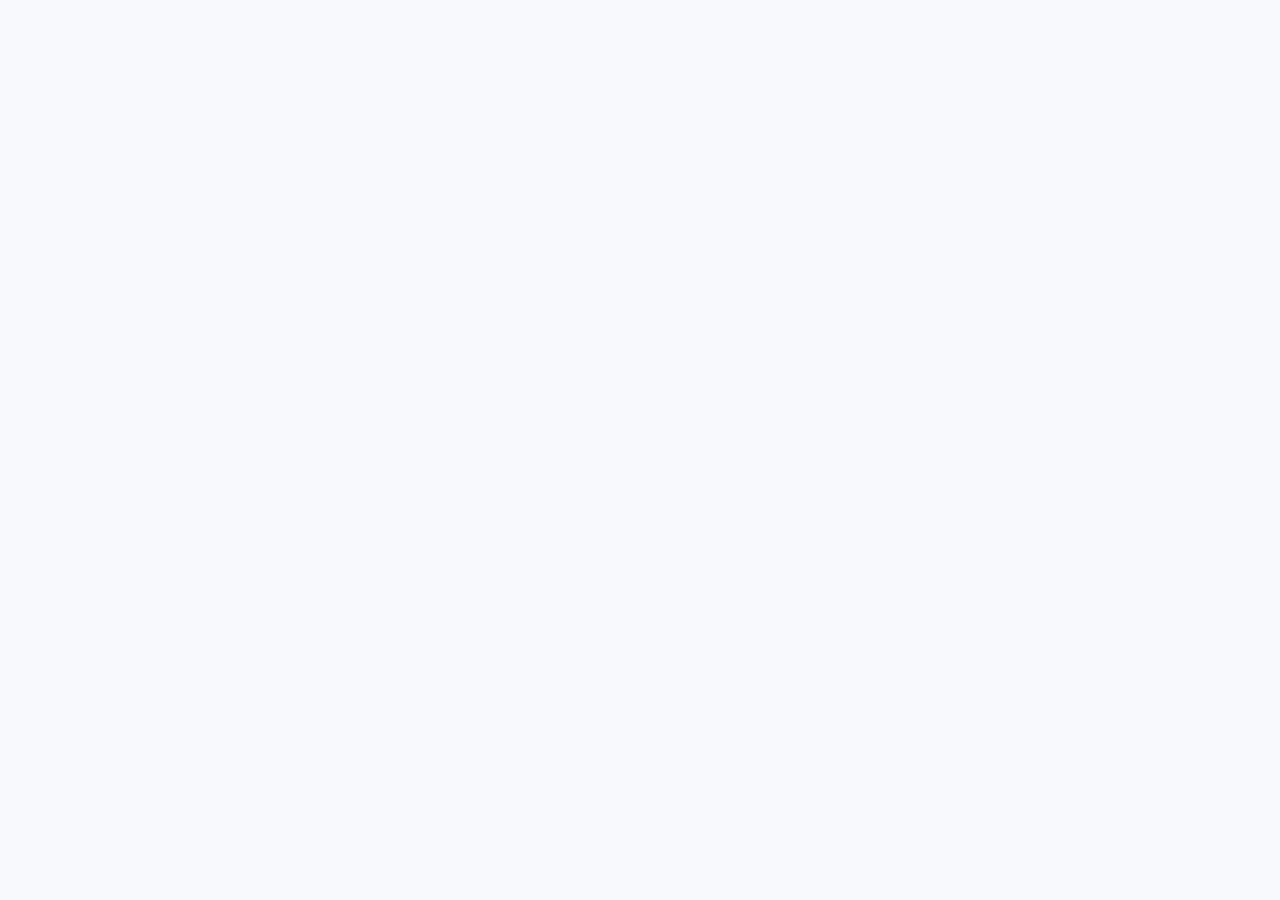
==== commit c5066a54: "fix: add basename for GitHub Pages subpath routing" ====
--- a/index.html
+++ b/index.html
@@ -21,7 +21,14 @@
 <body>
   
   <div id="root"></div>
-  <script>if(location.pathname==="/index.html")history.replaceState(null,"","/"+location.search+location.hash);</script>
+  <script>
+    (function(){
+      var base = location.hostname === "gdvasquez-io.github.io" ? "/blog-mario-univers" : "";
+      if(location.pathname === base + "/index.html"){
+        history.replaceState(null, "", base + "/" + location.search + location.hash);
+      }
+    })();
+  </script>
   <script src="js/error-handler.js"></script>
   <script src="js/main.js"></script>
 
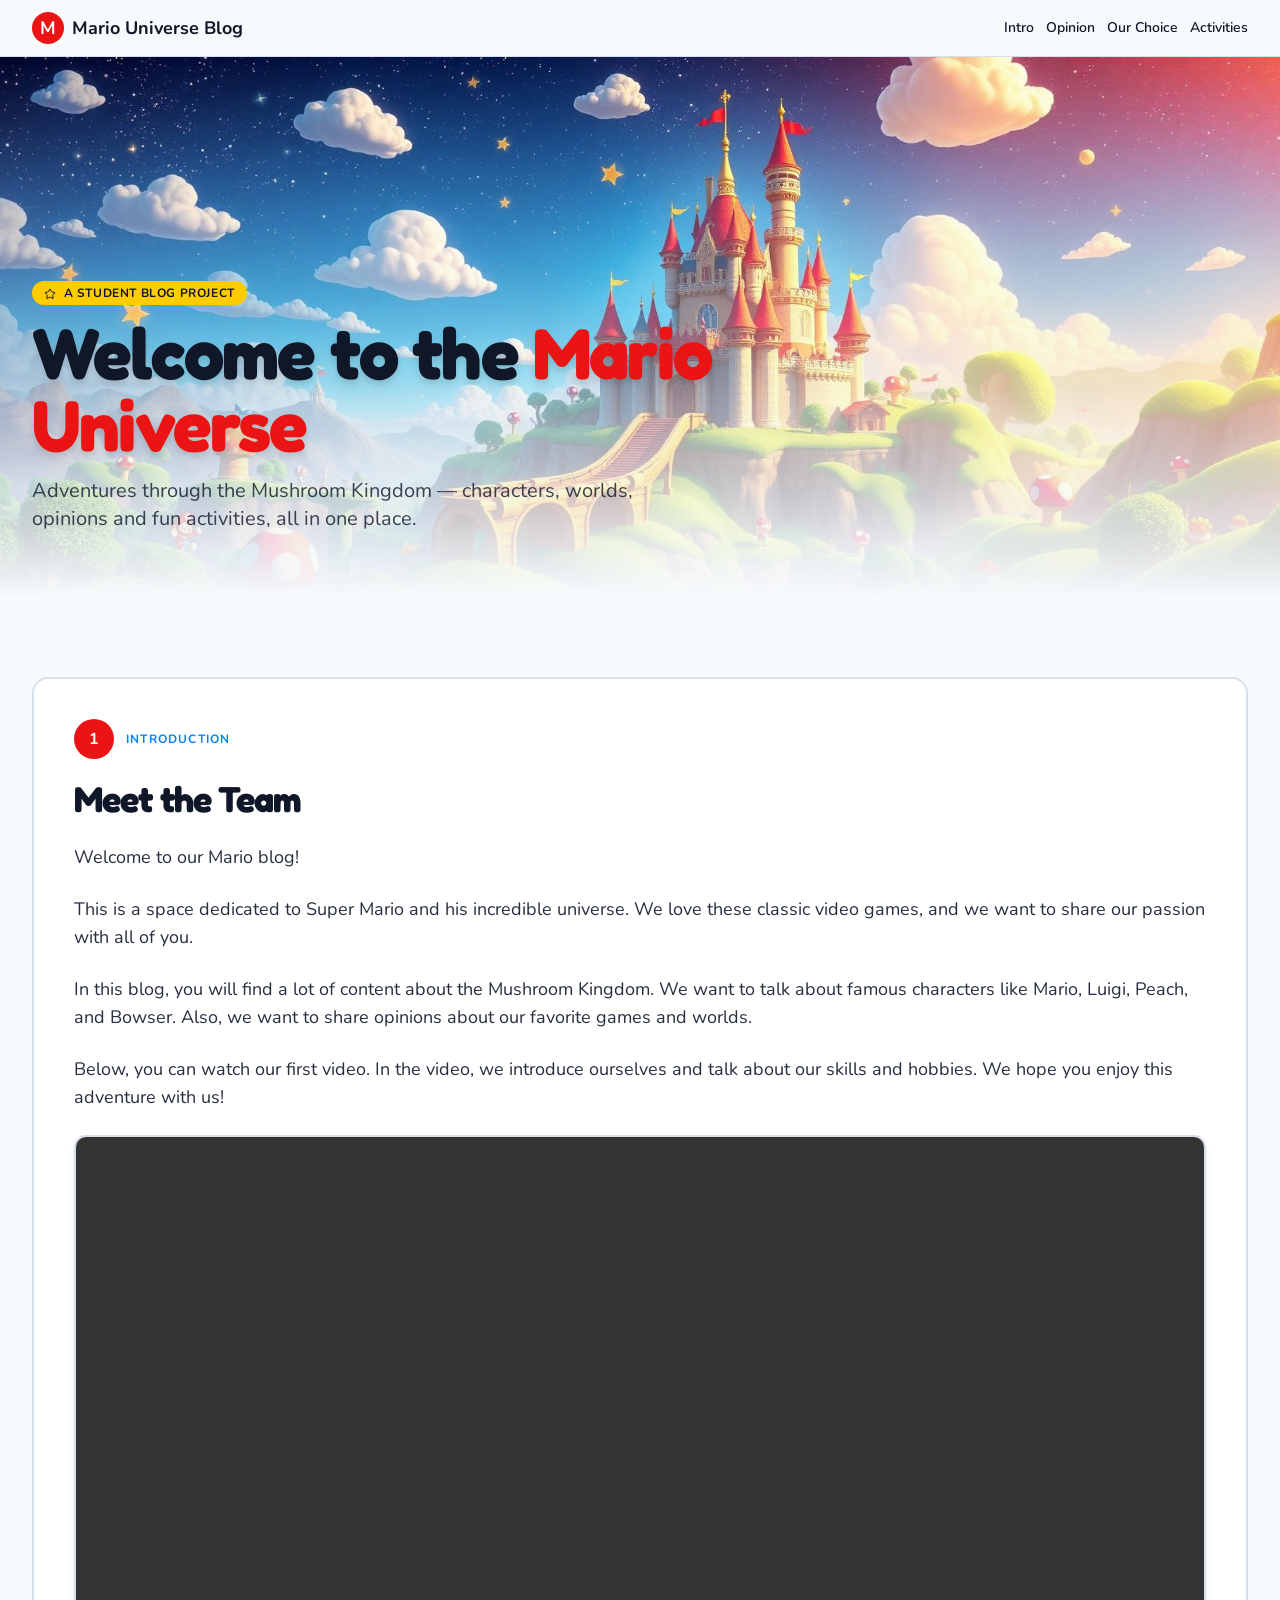
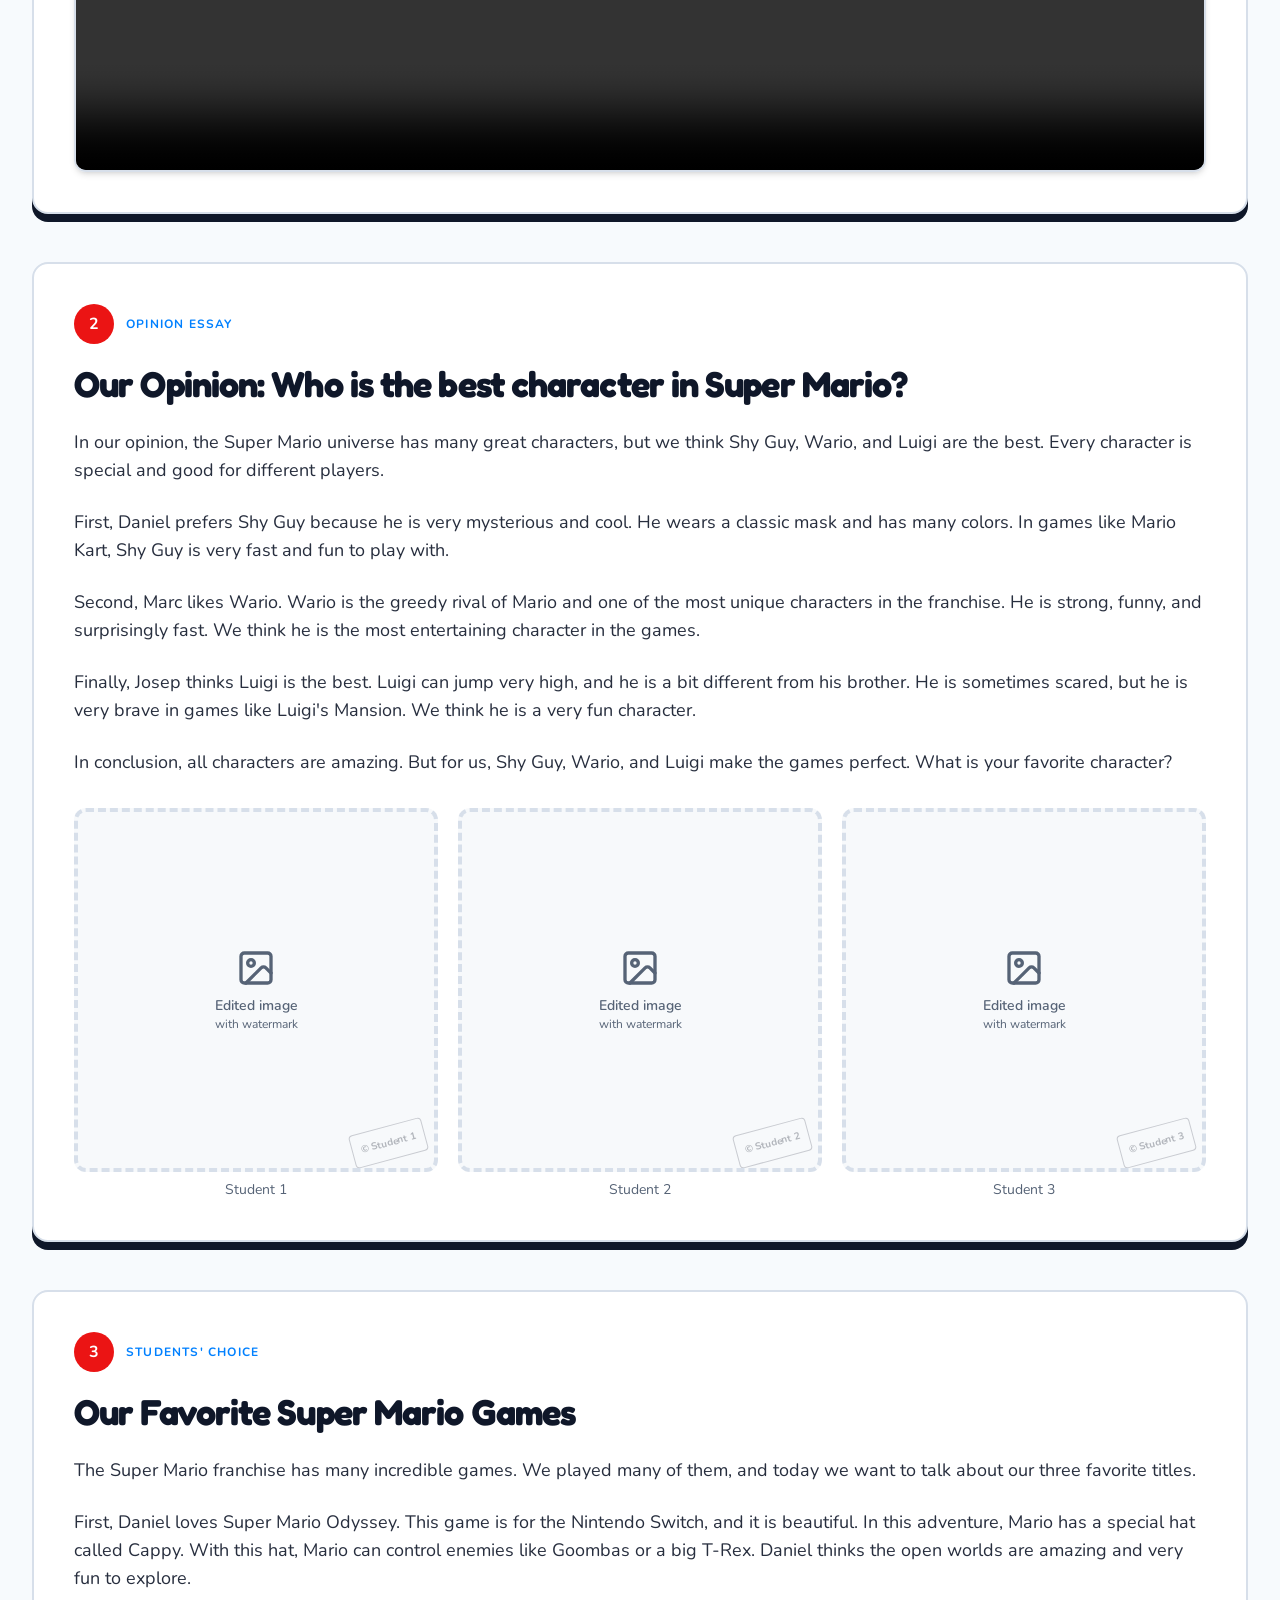
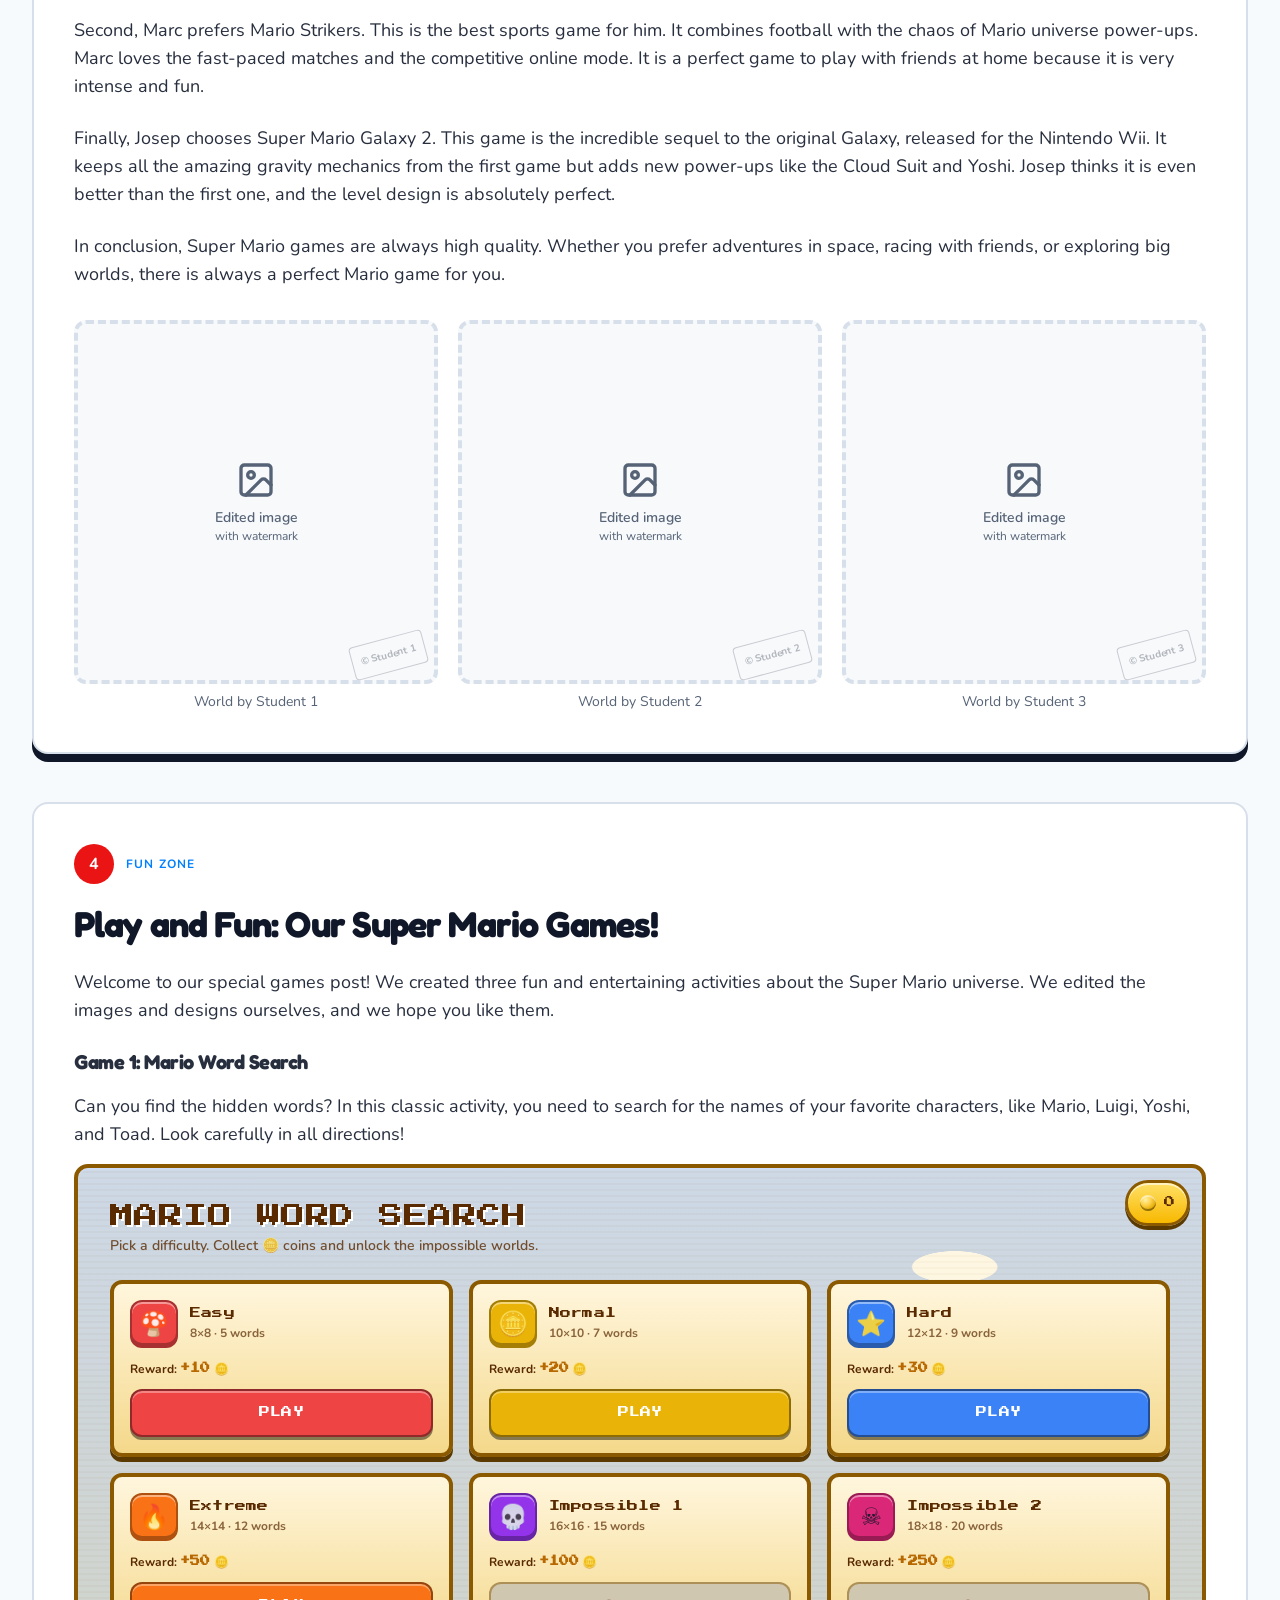
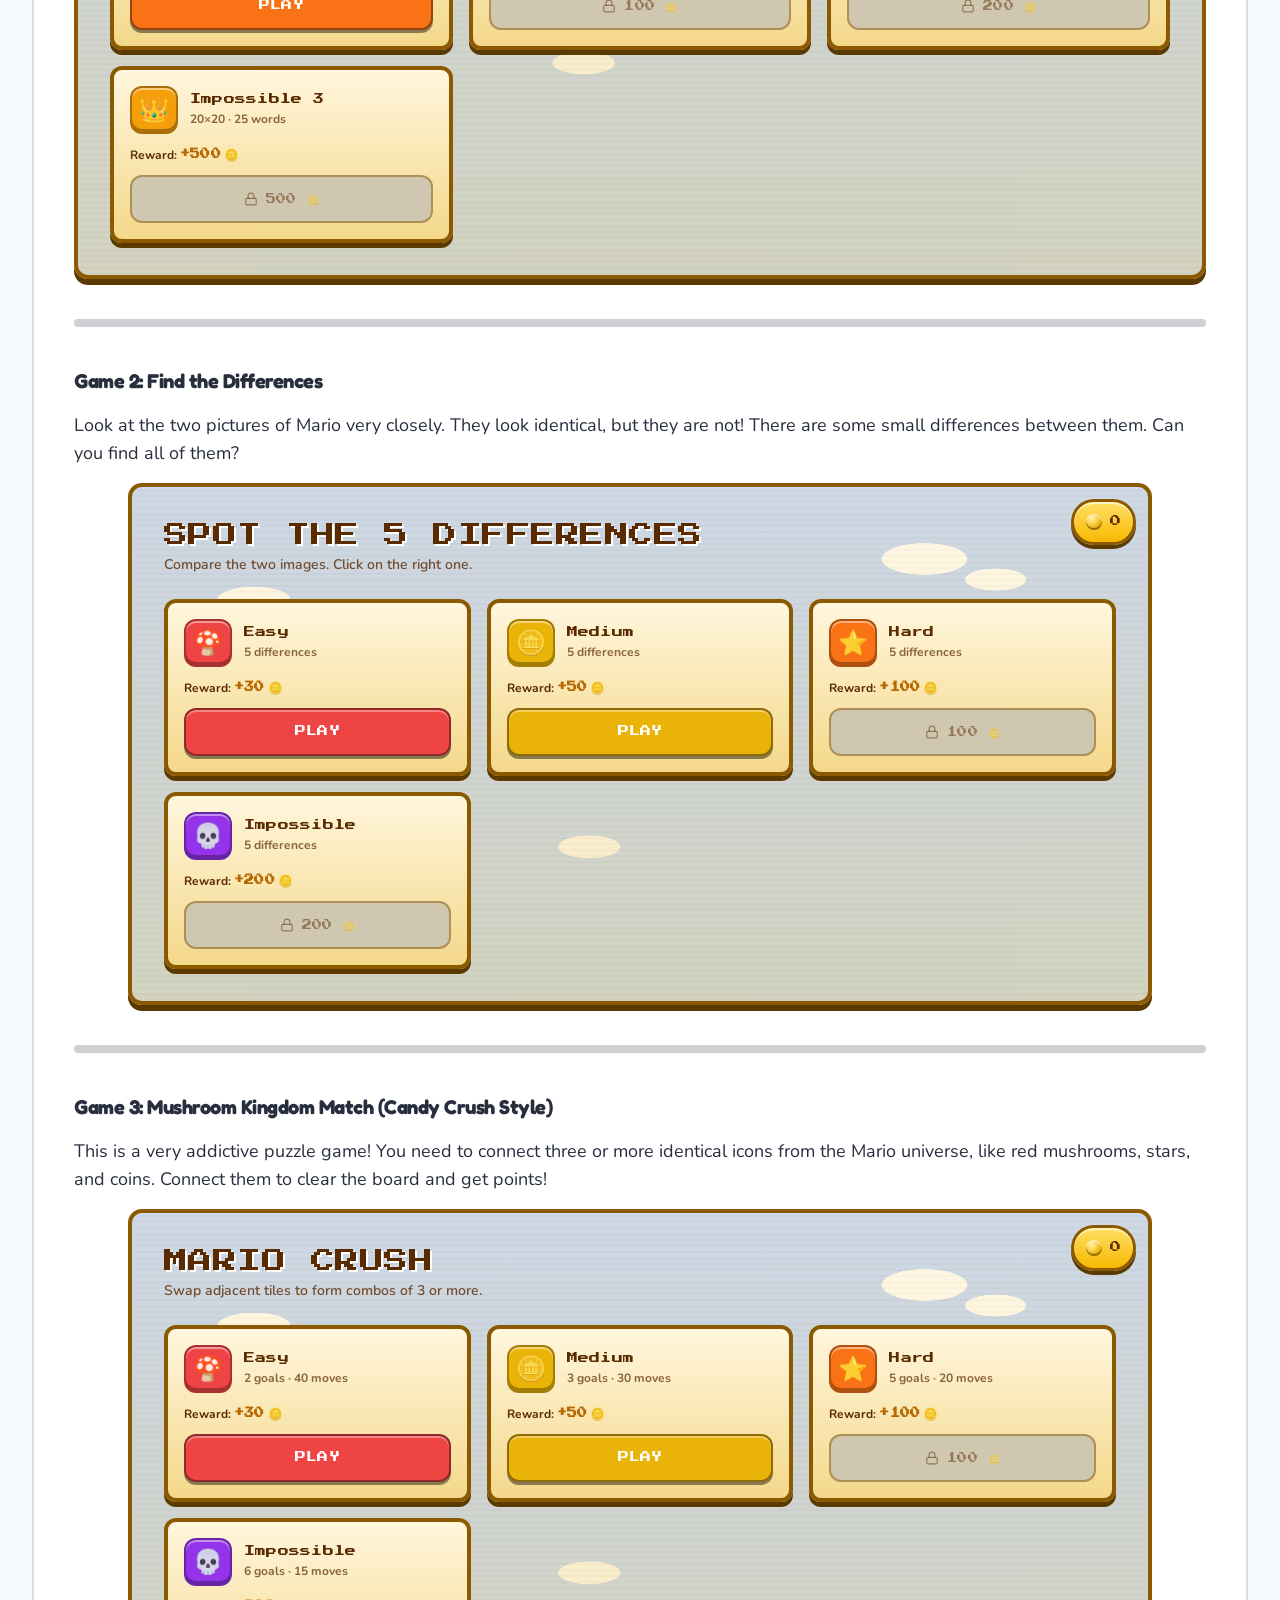
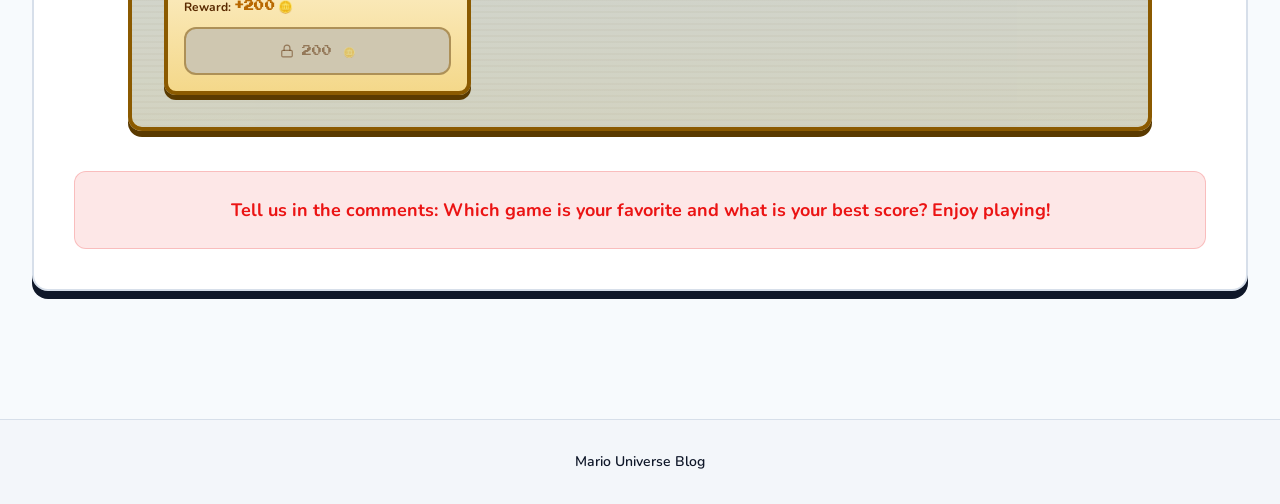
==== commit 83cfc39b: "chore: mark JS as generated" ====
--- a/index.html
+++ b/index.html
@@ -1,25 +1,16 @@
 <!doctype html>
 <html lang="en">
-
 <head>
   <meta charset="UTF-8" />
   <meta name="viewport" content="width=device-width, initial-scale=1.0, maximum-scale=1.0, user-scalable=no" />
   <title>Mario Universe Blog — Adventures in the Mushroom Kingdom</title>
-  <meta name="description"
-    content="A student blog exploring the Mario universe: characters, worlds, opinions and fun activities." />
-
-<link rel="preconnect" href="https://fonts.googleapis.com" />
+  <meta name="description" content="A student blog exploring the Mario universe: characters, worlds, opinions and fun activities." />
+  <link rel="preconnect" href="https://fonts.googleapis.com" />
   <link rel="preconnect" href="https://fonts.gstatic.com" crossorigin />
-  <link
-    href="https://fonts.googleapis.com/css2?family=Fredoka:wght@500;600;700&family=Nunito:wght@400;600;700&family=Press+Start+2P&display=swap"
-    rel="stylesheet" />
-
-<link rel="stylesheet" href="css/style.css" />
-
+  <link href="https://fonts.googleapis.com/css2?family=Fredoka:wght@500;600;700&family=Nunito:wght@400;600;700&family=Press+Start+2P&display=swap" rel="stylesheet" />
+  <link rel="stylesheet" href="css/style.css" />
 </head>
-
 <body>
-  
   <div id="root"></div>
   <script>
     (function(){
@@ -31,132 +22,11 @@
   </script>
   <script src="js/error-handler.js"></script>
   <script src="js/main.js"></script>
-
-<noscript>
-    
-    <div class="noscript-blog">
-      
-      <nav class="noscript-nav">
-        <a href="#top" class="logo">
-          <span class="logo-icon">M</span>
-          <span>Mario Universe Blog</span>
-        </a>
-        <ul>
-          <li><a href="#post-1">Intro</a></li>
-          <li><a href="#post-2">Opinion</a></li>
-          <li><a href="#post-3">Our Choice</a></li>
-          <li><a href="#post-4">Activities</a></li>
-        </ul>
-      </nav>
-
-<header id="top" class="noscript-hero">
-        <img src="./assets/mario-banner-B8vN95hX.jpg" alt="Mario universe banner with castle and Mushroom Kingdom" />
-        <div class="overlay"></div>
-        <div class="content">
-          <span class="badge">⭐ A Student Blog Project</span>
-          <h1>Welcome to the <span>Mario Universe</span></h1>
-          <p>Adventures through the Mushroom Kingdom — characters, worlds, opinions and fun activities, all in one
-            place.</p>
-        </div>
-      </header>
-
-<main class="noscript-main">
-
-<article id="post-1" class="noscript-post">
-          <div class="noscript-post-header">
-            <span class="tag">Introduction</span>
-            <h2>1. Meet the Team</h2>
-          </div>
-          <div class="noscript-post-body">
-            <p>Welcome to our Mario blog!</p>
-            <p>This is a space dedicated to Super Mario and his incredible universe. We love these classic video games,
-              and we want to share our passion with all of you.</p>
-            <p>In this blog, you will find a lot of content about the Mushroom Kingdom. We want to talk about famous
-              characters like Mario, Luigi, Peach, and Bowser. Also, we want to share opinions about our favorite games
-              and worlds.</p>
-            <p>Below, you can watch our first video. In the video, we introduce ourselves and talk about our skills and
-              hobbies. We hope you enjoy this adventure with us!</p>
-            <video controls
-              class="noscript-video"
-              src="./video/Students%20and%20blog%20introduction.mp4"></video>
-          </div>
-        </article>
-
-<article id="post-2" class="noscript-post">
-          <div class="noscript-post-header">
-            <span class="tag">Opinion Essay</span>
-            <h2>2. Our Opinion: Who is the best character in Super Mario?</h2>
-          </div>
-          <div class="noscript-post-body">
-            <p>In our opinion, the Super Mario universe has many great characters, but we think Shy Guy, Wario, and
-
-Luigi are the best. Every character is special and good for different players.</p>
-            <p>First, Daniel prefers Shy Guy because he is very mysterious and cool. He wears a classic mask and has
-              many colors. In games like Mario Kart, Shy Guy is very fast and fun to play with.</p>
-            <p>Second, Marc likes Wario. Wario is the greedy rival of Mario and one of the most unique characters in
-              the franchise. He is strong, funny, and surprisingly fast. We think he is the most entertaining character in the games.</p>
-            <p>Finally, Josep thinks Luigi is the best. Luigi can jump very high, and he is a bit different from his
-              brother. He is sometimes scared, but he is very brave in games like Luigi's Mansion. We think he is a very
-              fun character.</p>
-            <p>In conclusion, all characters are amazing. But for us, Shy Guy, Wario, and Luigi make the games perfect.
-              What is your favorite character?</p>
-          </div>
-        </article>
-
-<article id="post-3" class="noscript-post">
-          <div class="noscript-post-header">
-            <span class="tag">Students' Choice</span>
-            <h2>3. Our Favorite Super Mario Games</h2>
-          </div>
-          <div class="noscript-post-body">
-            <p>The Super Mario franchise has many incredible games. We played many of them, and today we want to talk
-              about our three favorite titles.</p>
-            <p>First, Daniel loves Super Mario Odyssey. This game is for the Nintendo Switch, and it is beautiful. In
-              this adventure, Mario has a special hat called Cappy. With this hat, Mario can control enemies like
-              Goombas or a big T-Rex. Daniel thinks the open worlds are amazing and very fun to explore.</p>
-            <p>Second, Marc prefers Mario Strikers. This is the best sports game for him. It combines football with the
-              chaos of Mario universe power-ups. Marc loves the fast-paced matches and the competitive online mode. It is a perfect game
-              to play with friends at home because it is very intense and fun.</p>
-            <p>Finally, Josep chooses Super Mario Galaxy 2. This game is the incredible sequel to the original Galaxy,
-              released for the Nintendo Wii. It keeps all the amazing gravity mechanics but adds new power-ups like the Cloud Suit and Yoshi.
-              Josep thinks it is even better than the first one, and the level design is absolutely perfect.</p>
-            <p>In conclusion, Super Mario games are always high quality. Whether you prefer adventures in space, racing
-              with friends, or exploring big worlds, there is always a perfect Mario game for you.</p>
-          </div>
-        </article>
-
-<article id="post-4" class="noscript-post">
-          <div class="noscript-post-header">
-            <span class="tag">Fun Zone</span>
-            <h2>4. Play and Fun: Our Super Mario Games!</h2>
-          </div>
-          <div class="noscript-post-body">
-            <p>Welcome to our special games post! We created three fun and entertaining activities about the Super Mario
-              universe. We edited the images and designs ourselves, and we hope you like them.</p>
-            <p><strong>Game 1: Mario Word Search</strong> — Can you find the hidden words? In this classic activity, you
-              need to search for the names of your favorite characters, like Mario, Luigi, Yoshi, and Toad. Look
-              carefully in all directions!</p>
-            <p><strong>Game 2: Find the Differences</strong> — Look at the two pictures of Mario very closely. They look
-              identical, but they are not! There are some small differences between them. Can you find all of them?</p>
-            <p><strong>Game 3: Mushroom Kingdom Match (Candy Crush Style)</strong> — This is a very addictive puzzle
-              game! You need to connect three or more identical icons from the Mario universe, like red mushrooms,
-              stars, and coins. Connect them to clear the board and get points!</p>
-            <div class="noscript-notice">
-              <p>⚠️ Please enable JavaScript to play the interactive games!</p>
-            </div>
-          </div>
-        </article>
-
-      </main>
-
-<footer class="noscript-footer">
-        <p class="title">Mario Universe Blog</p>
-
-
-      </footer>
+  <noscript>
+    <div style="padding:2rem;font-family:sans-serif;text-align:center;">
+      <h1>Mario Universe Blog</h1>
+      <p>⚠️ Please enable JavaScript to view this blog.</p>
     </div>
   </noscript>
 </body>
-
 </html>
-
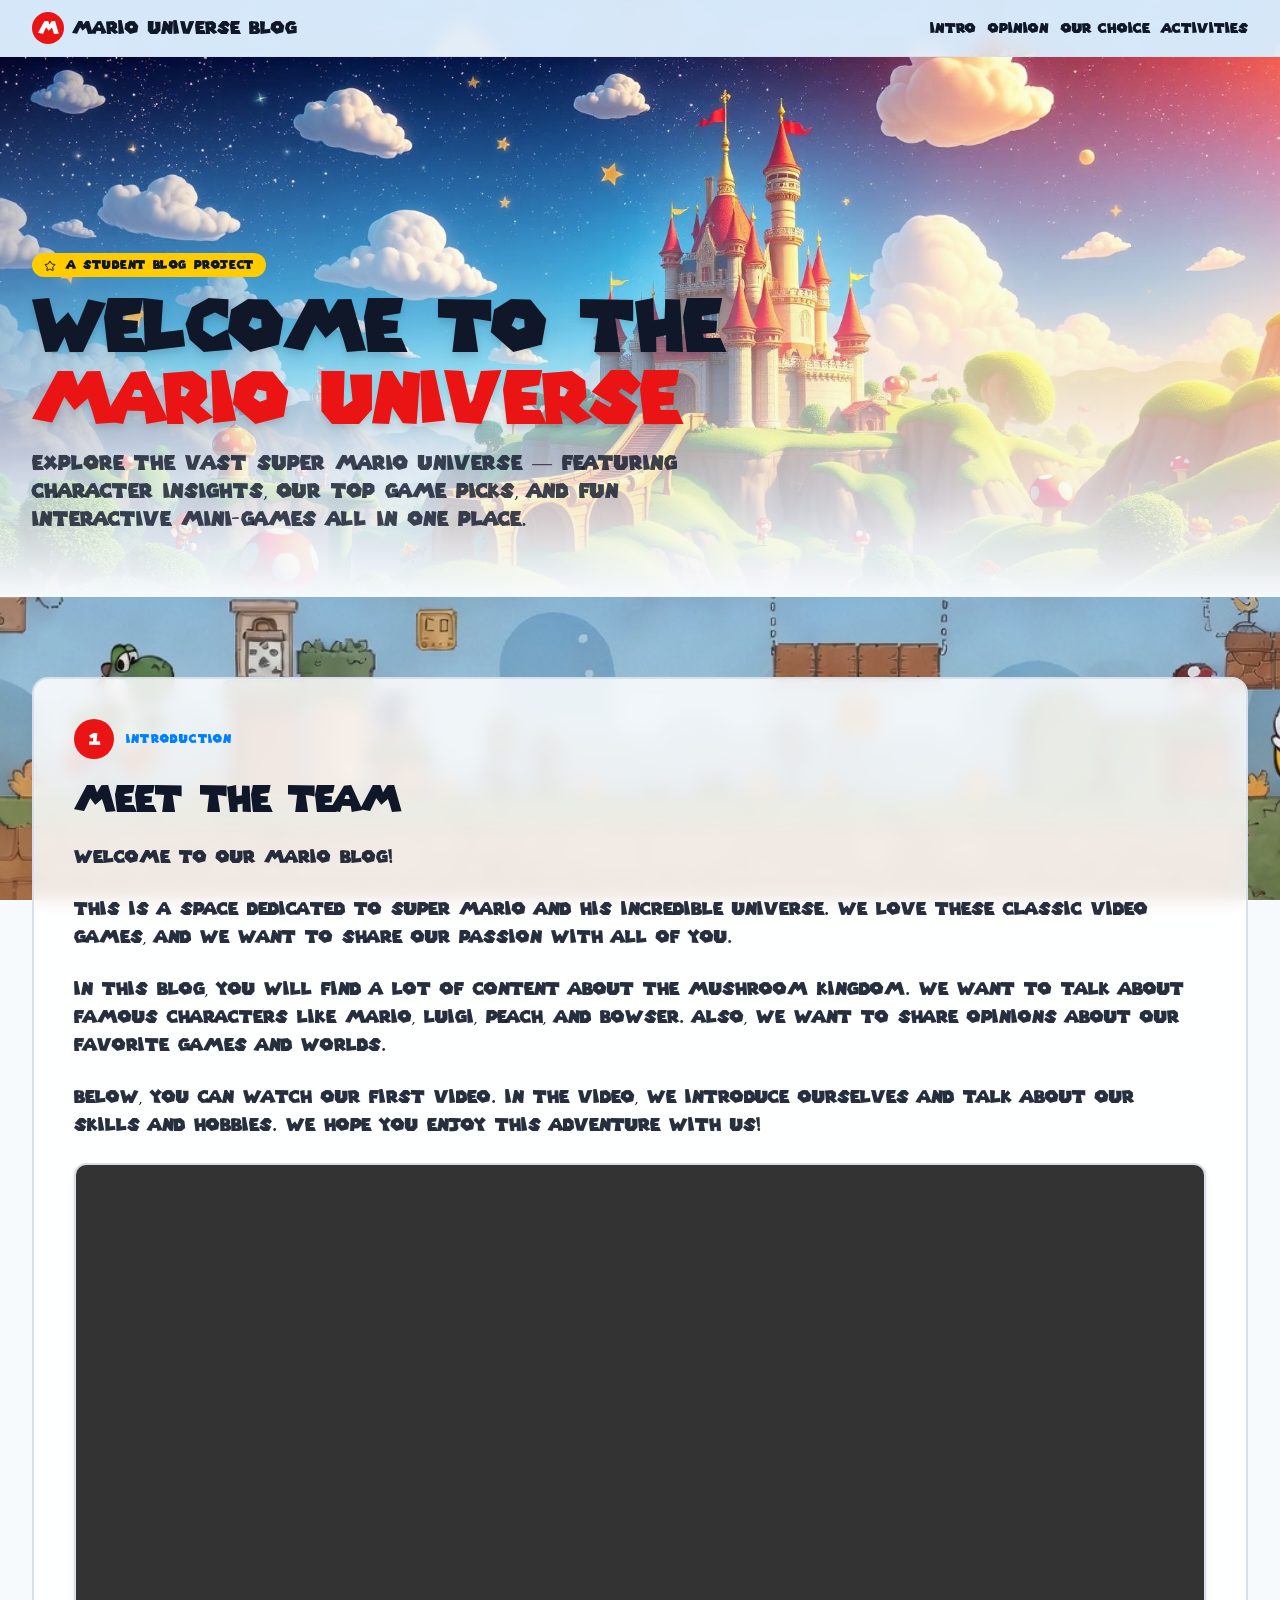
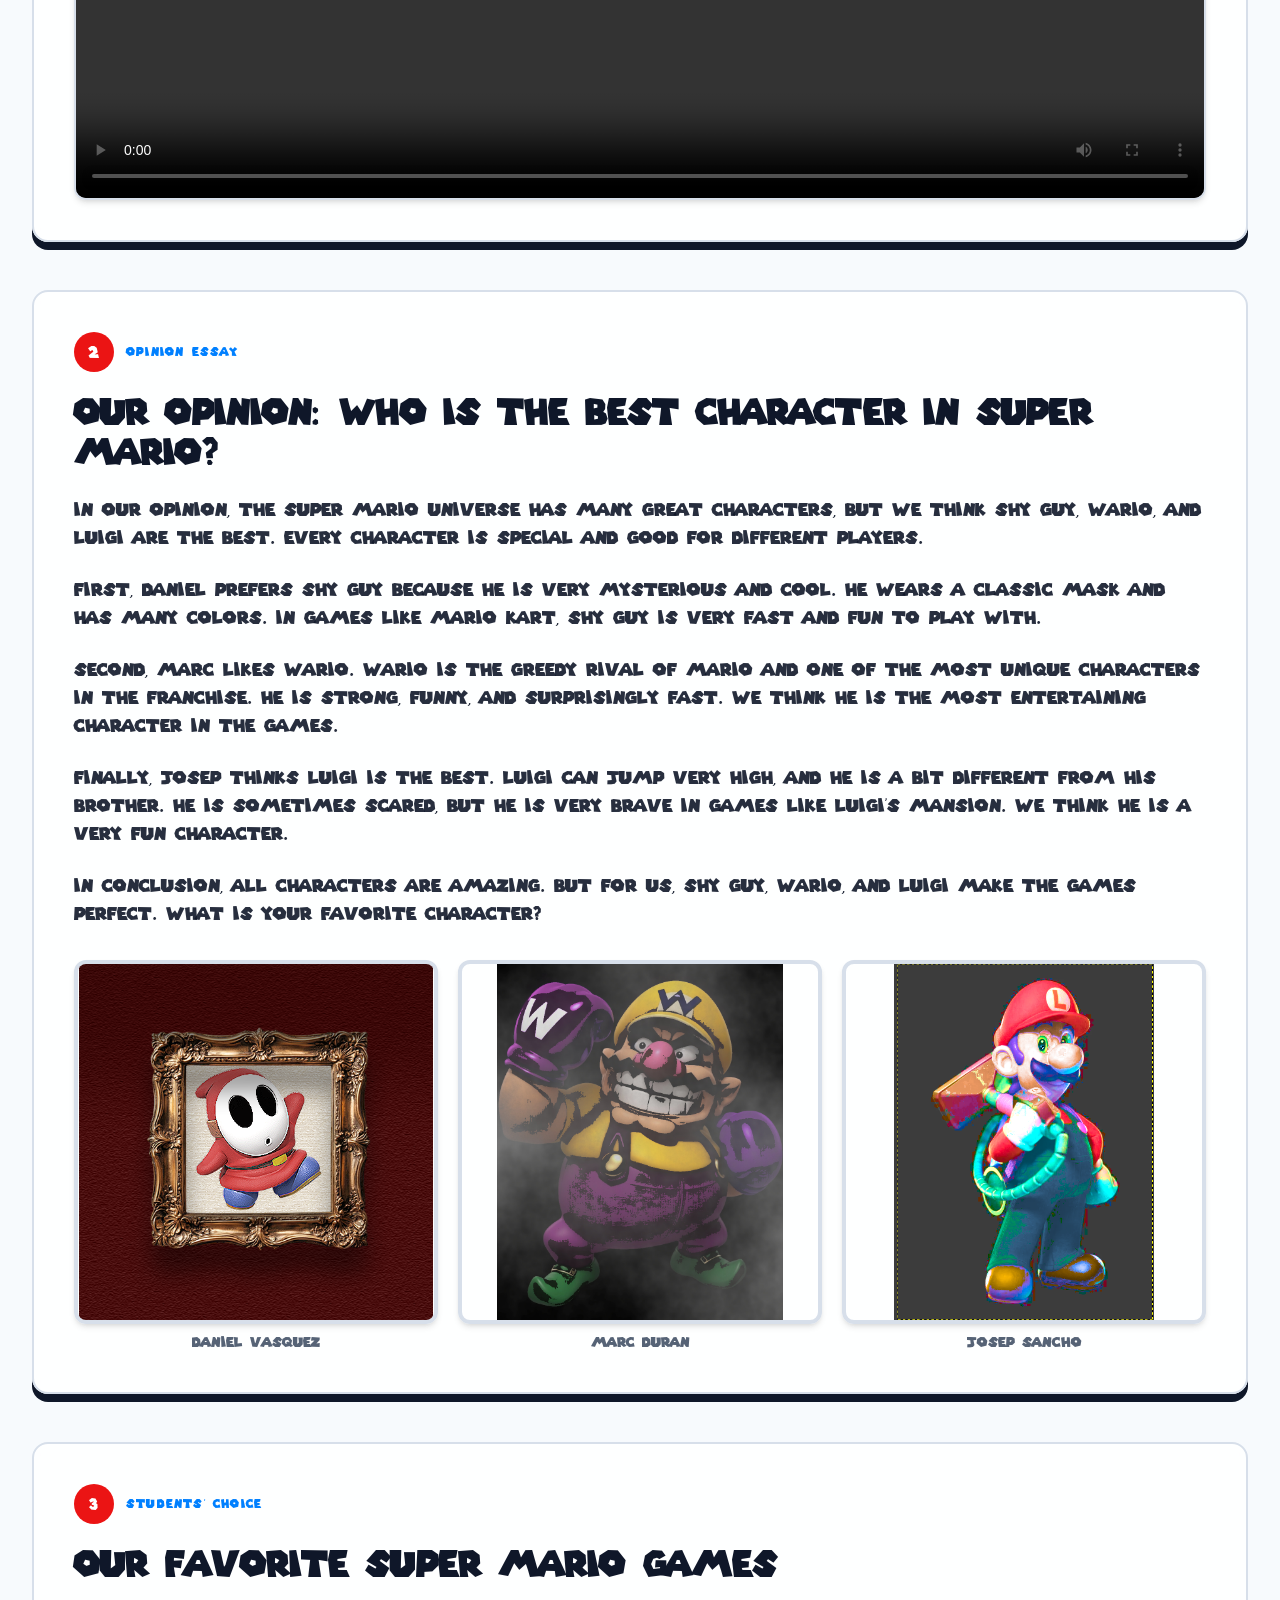
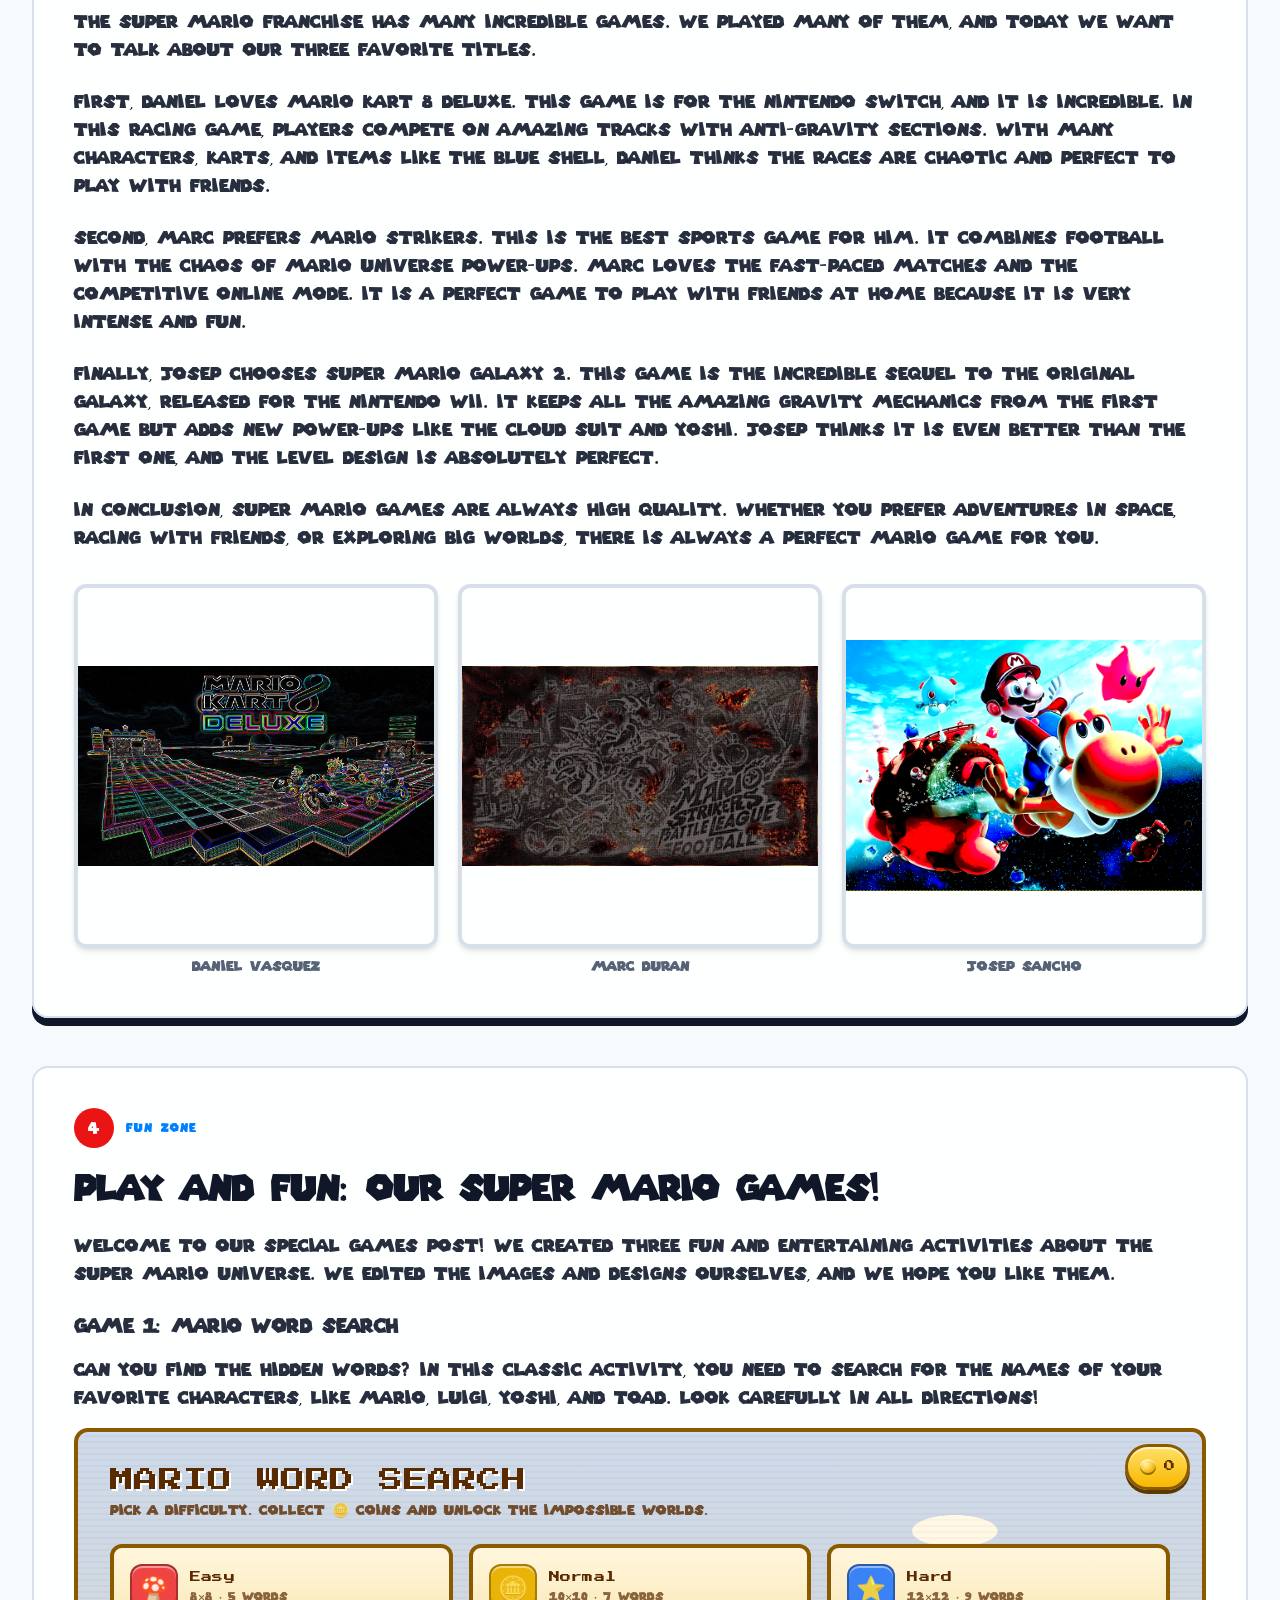
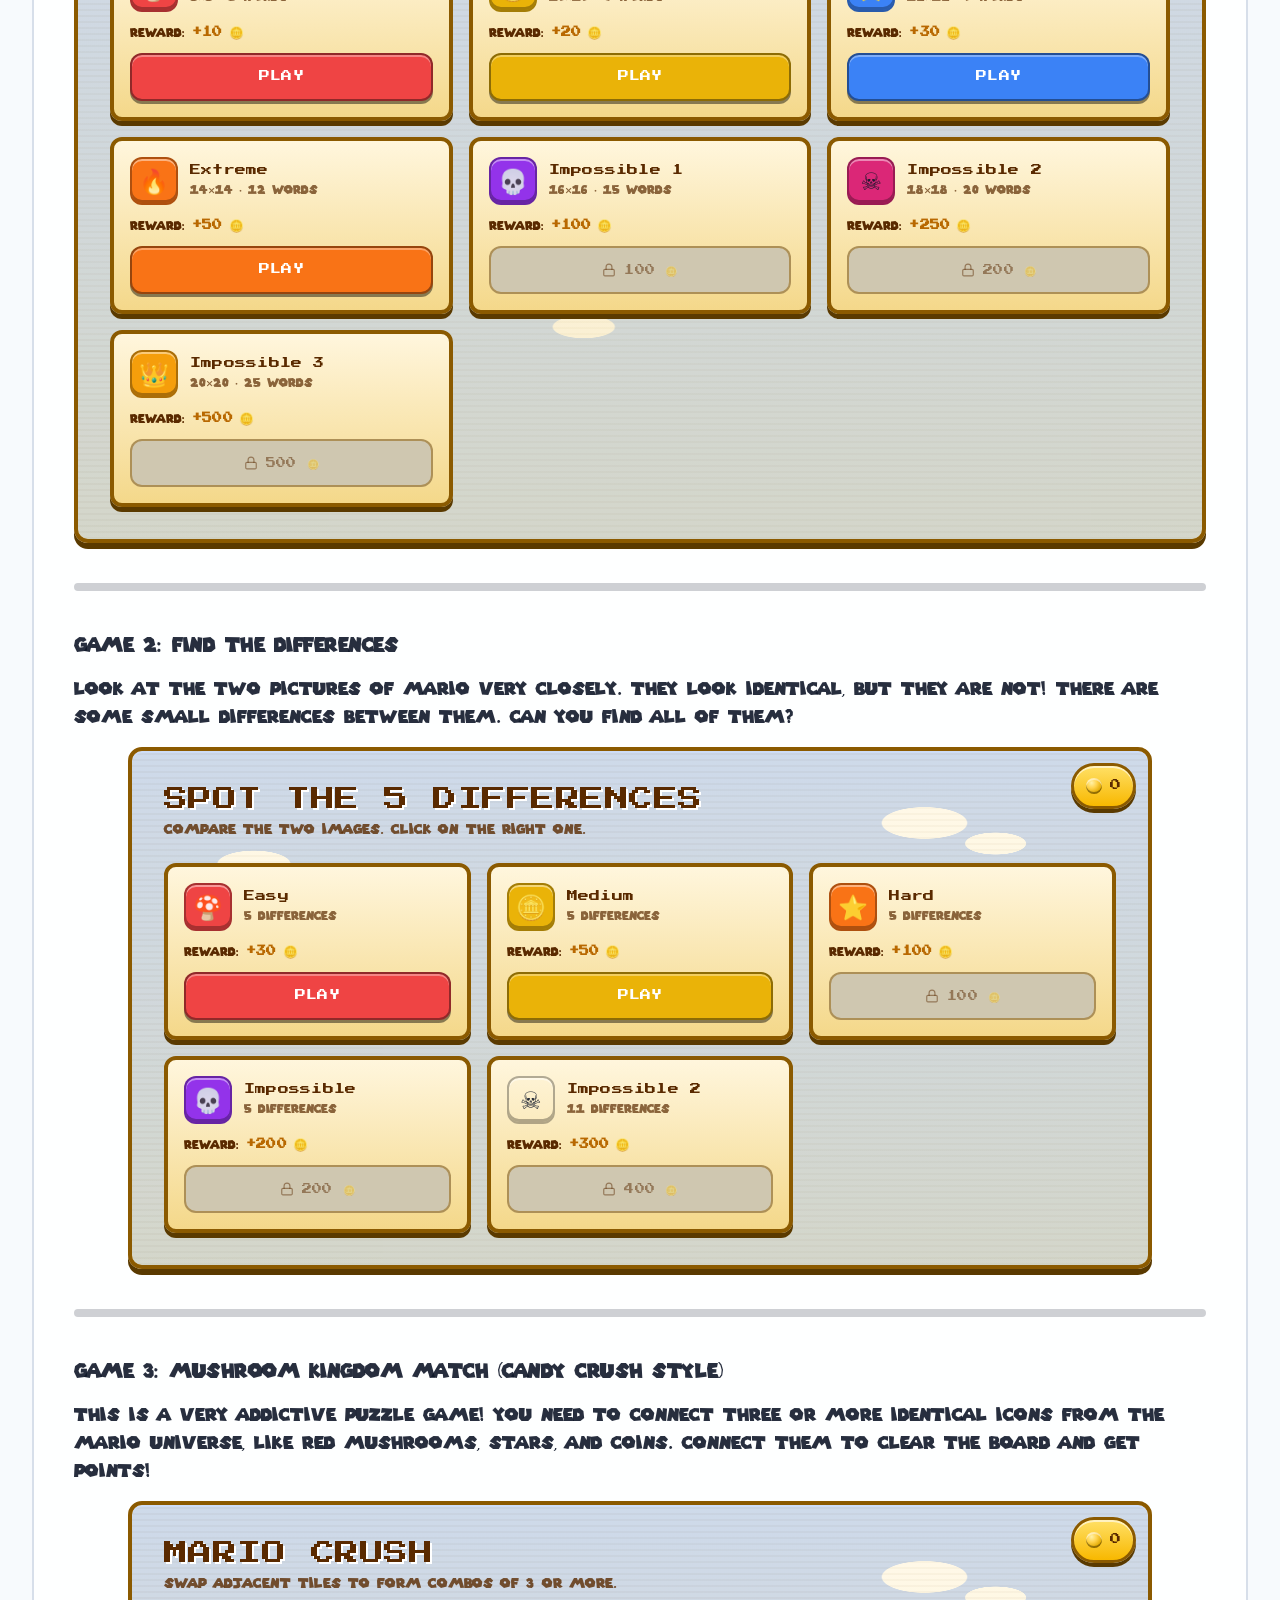
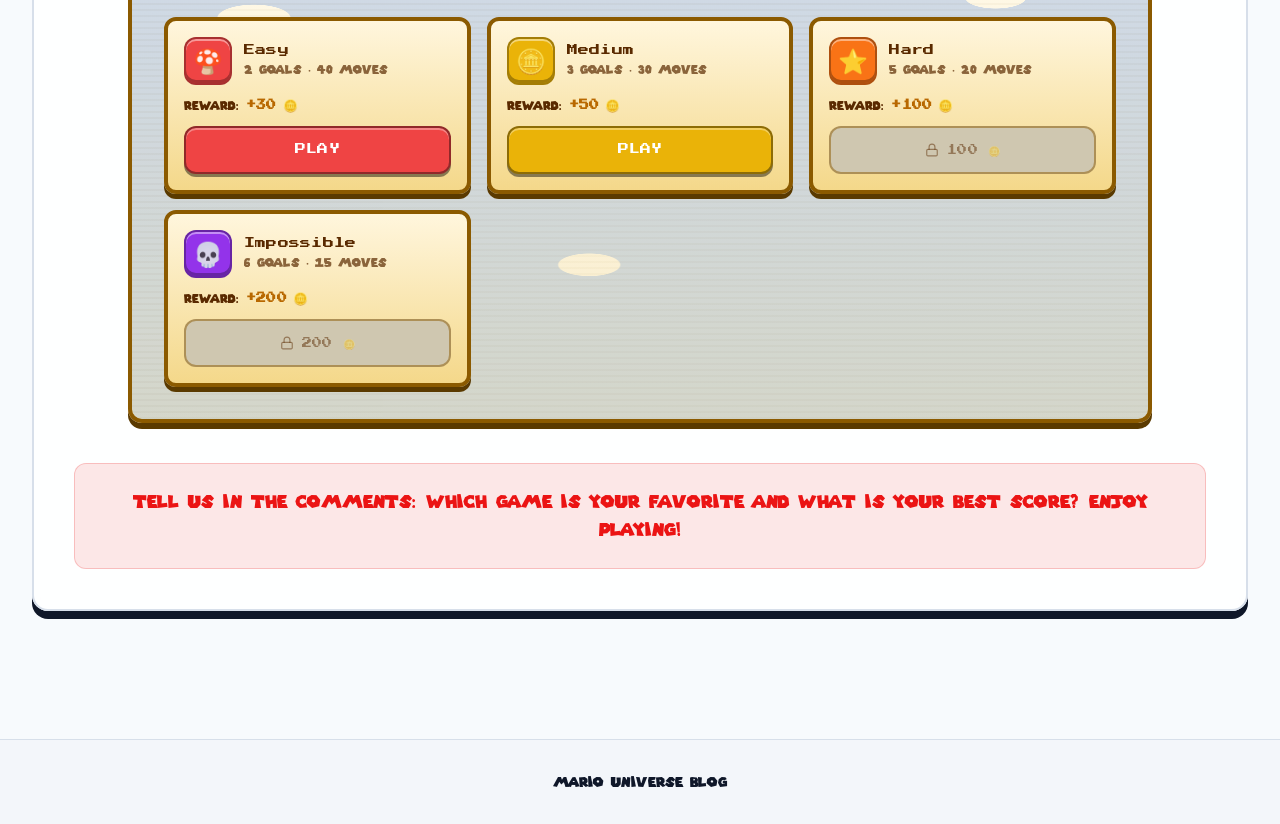
==== commit 80391e61: "Update index.html" ====
--- a/index.html
+++ b/index.html
@@ -1,21 +1,26 @@
 <!doctype html>
 <html lang="en">
+
 <head>
   <meta charset="UTF-8" />
   <meta name="viewport" content="width=device-width, initial-scale=1.0, maximum-scale=1.0, user-scalable=no" />
   <title>Mario Universe Blog — Adventures in the Mushroom Kingdom</title>
-  <meta name="description" content="A student blog exploring the Mario universe: characters, worlds, opinions and fun activities." />
+  <meta name="description"
+    content="A student blog exploring the Mario universe: characters, worlds, opinions and fun activities." />
   <link rel="preconnect" href="https://fonts.googleapis.com" />
   <link rel="preconnect" href="https://fonts.gstatic.com" crossorigin />
-  <link href="https://fonts.googleapis.com/css2?family=Fredoka:wght@500;600;700&family=Nunito:wght@400;600;700&family=Press+Start+2P&display=swap" rel="stylesheet" />
+  <link
+    href="https://fonts.googleapis.com/css2?family=Fredoka:wght@500;600;700&family=Nunito:wght@400;600;700&family=Press+Start+2P&display=swap"
+    rel="stylesheet" />
   <link rel="stylesheet" href="css/style.css" />
 </head>
+
 <body>
   <div id="root"></div>
   <script>
-    (function(){
+    (function () {
       var base = location.hostname === "gdvasquez-io.github.io" ? "/blog-mario-univers" : "";
-      if(location.pathname === base + "/index.html"){
+      if (location.pathname === base + "/index.html") {
         history.replaceState(null, "", base + "/" + location.search + location.hash);
       }
     })();
@@ -29,4 +34,5 @@
     </div>
   </noscript>
 </body>
-</html>
+
+</html>
--- a/css/style.css
+++ b/css/style.css
@@ -1,4 +1,4 @@
-﻿*,
+*,
     :before,
     :after {
       --tw-border-spacing-x: 0;
@@ -445,17 +445,28 @@
       border-color: hsl(var(--border));
     }
 
+    @font-face {
+      font-family: "Super Mario 256";
+      src: url("../assets/fonts/SuperMario256.ttf") format("truetype");
+      font-weight: normal;
+      font-style: normal;
+    }
+
     body {
+      background-image: url("../assets/fondo_blog.png");
+      background-size: cover;
+      background-attachment: fixed;
+      background-position: center;
       background-color: hsl(var(--background));
       color: hsl(var(--foreground));
-      font-family: Nunito, system-ui, sans-serif;
+      font-family: "Super Mario 256", Nunito, system-ui, sans-serif;
     }
 
     h1,
     h2,
     h3,
     h4 {
-      font-family: Fredoka, Nunito, sans-serif;
+      font-family: "Super Mario 256", Fredoka, Nunito, sans-serif;
       letter-spacing: -0.025em;
     }
 
@@ -4447,15 +4458,15 @@
       position: absolute;
       z-index: 100;
       /* Perqu� es vegi per sobre de les icones */
-      height: 6px;
+      height: 5px;
       /* Gruix del l�ser */
-      background: linear-gradient(90deg, #fff, #ffe600);
+      background: linear-gradient(90deg, #ff0080, #ff4500, #ffcc00, #00ff88, #00cfff, #a855f7, #ff0080); background-size: 300% 100%;
       /* Color brillant groc d'estrella */
-      box-shadow: 0 0 15px #ffcc00, 0 0 5px #fff;
+      box-shadow: 0 0 8px 3px rgba(255,255,255,0.95), 0 0 18px 6px rgba(180,80,255,0.8), 0 0 35px 10px rgba(0,200,255,0.5);
       /* Efecte de llum ne� */
       transform-origin: left center;
       /* El l�ser neix des del punt d'origen */
-      animation: fade-laser 0.5s ease-out forwards;
+      animation: laser-rainbow 0.8s ease-out forwards;
       /* Dura mig segon i desapareix */
     }
 
@@ -4747,4 +4758,80 @@
   border: 1px solid hsl(214, 31%, 88%);
   margin-top: 1.5rem;
   background: #000;
-}+}
+/* ── Bomb explosion particles ── */
+@keyframes bomb-particle {
+  0%   { transform: translate(0,0) scale(1.6); opacity: 1; }
+  70%  { opacity: 0.8; }
+  100% { transform: translate(var(--tx), var(--ty)) scale(0); opacity: 0; }
+}
+@keyframes bomb-shockwave {
+  0%   { width: 10px; height: 10px; margin-left: -5px; margin-top: -5px; opacity: 1; border-width: 8px; }
+  100% { width: 350px; height: 350px; margin-left: -175px; margin-top: -175px; opacity: 0; border-width: 1px; }
+}
+@keyframes bomb-shockwave2 {
+  0%   { width: 10px; height: 10px; margin-left: -5px; margin-top: -5px; opacity: 0.7; border-width: 6px; }
+  100% { width: 220px; height: 220px; margin-left: -110px; margin-top: -110px; opacity: 0; border-width: 1px; }
+}
+@keyframes bomb-flash {
+  0%   { opacity: 1; transform: translate(-50%,-50%) scale(0.1); }
+  40%  { opacity: 0.85; transform: translate(-50%,-50%) scale(1.3); }
+  100% { opacity: 0; transform: translate(-50%,-50%) scale(2.2); }
+}
+.bomb-particle {
+  position: fixed; pointer-events: none; z-index: 9999;
+  font-size: 2rem; line-height: 1; transform-origin: center;
+  animation: bomb-particle 0.9s cubic-bezier(0.1,0.9,0.3,1) forwards;
+  will-change: transform, opacity;
+}
+.bomb-shockwave {
+  position: fixed; border-radius: 50%;
+  border: 8px solid #FF6B00;
+  background: radial-gradient(circle, rgba(255,200,0,0.3) 0%, rgba(255,107,0,0.08) 60%, transparent 100%);
+  pointer-events: none; z-index: 9998;
+  animation: bomb-shockwave 0.7s ease-out forwards;
+}
+.bomb-shockwave2 {
+  position: fixed; border-radius: 50%;
+  border: 5px solid #FFD700;
+  pointer-events: none; z-index: 9997;
+  animation: bomb-shockwave2 0.5s ease-out 0.1s forwards;
+}
+.bomb-flash {
+  position: fixed; pointer-events: none; z-index: 9996;
+  width: 250px; height: 250px; border-radius: 50%;
+  background: radial-gradient(circle, rgba(255,255,180,1) 0%, rgba(255,200,0,0.85) 30%, rgba(255,100,0,0.5) 60%, transparent 80%);
+  animation: bomb-flash 0.5s ease-out forwards;
+}
+
+/* ── Rainbow laser keyframe ── */
+@keyframes laser-rainbow {
+  0%   { transform: scaleX(0); opacity: 1; background-position: 0% 50%; filter: brightness(2); }
+  30%  { transform: scaleX(1); opacity: 1; background-position: 100% 50%; filter: brightness(1.5); }
+  65%  { transform: scaleX(1); opacity: 0.85; }
+  100% { transform: scaleX(1); opacity: 0; filter: brightness(1); }
+}
+@keyframes laser-hit-burst {
+  0%   { transform: scale(0); opacity: 1; }
+  60%  { transform: scale(1.6); opacity: 0.8; }
+  100% { transform: scale(2.5); opacity: 0; }
+}
+.laser-hit {
+  position: fixed; pointer-events: none; z-index: 9996;
+  width: 40px; height: 40px; border-radius: 50%; margin-left: -20px; margin-top: -20px;
+  background: radial-gradient(circle, #fff 0%, #ffcc00 30%, #ff4500 60%, transparent 80%);
+  box-shadow: 0 0 15px 5px rgba(255,200,0,0.9), 0 0 30px 10px rgba(255,80,0,0.5);
+  animation: laser-hit-burst 0.4s ease-out forwards;
+}
+
+.bg-card {
+  background-color: hsl(var(--card) / 0.85) !important;
+  backdrop-filter: blur(8px);
+}
+
+.mario-panel {
+  background:
+    repeating-linear-gradient(0deg, rgba(139, 90, 0, 0.05) 0 2px, transparent 2px 6px),
+    linear-gradient(180deg, rgba(255, 246, 221, 0.85), rgba(244, 224, 166, 0.85)) !important;
+  backdrop-filter: blur(8px);
+}
